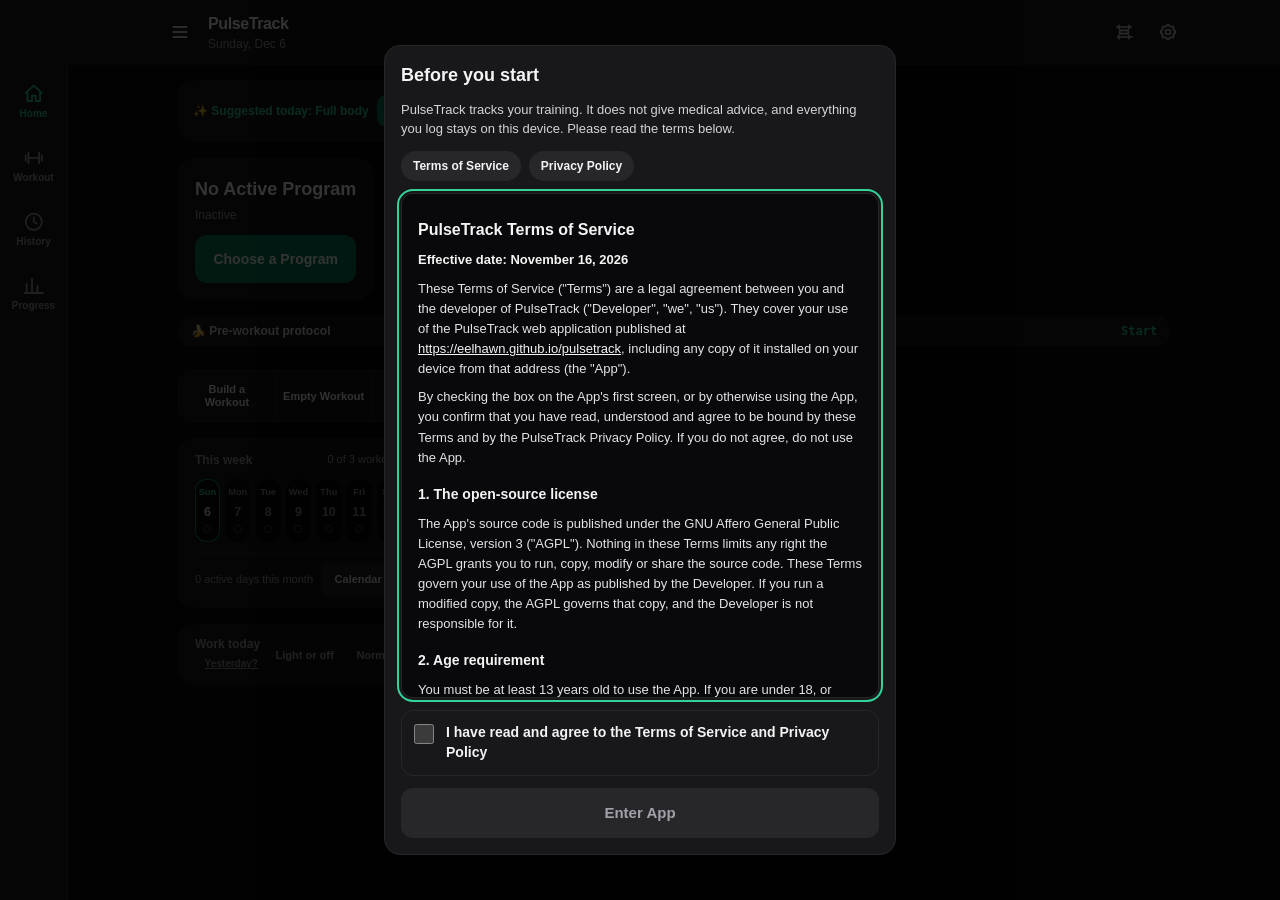
==== index.html @ 568f7daf "3.21.1: flyes seen from the right angle The owner: "the motion for flyes is incorrect, show it from " ====
<!DOCTYPE html>
<html lang="en" class="dark">
<head>
  <meta charset="UTF-8">
  <meta name="viewport" content="width=device-width, initial-scale=1.0, maximum-scale=1.0, user-scalable=no, viewport-fit=cover">
  <meta name="apple-mobile-web-app-capable" content="yes">
  <meta name="apple-mobile-web-app-status-bar-style" content="black-translucent">
  <meta name="theme-color" content="#09090b">
  <script>try{var c=JSON.parse(localStorage.getItem("pt_theme_cache")||"null");if(c){var r=document.documentElement,k;for(k in c.v)r.style.setProperty(k,c.v[k]);for(k in c.a)r.setAttribute(k,c.a[k]);if(c.l)r.setAttribute("data-accent-light","1");var m=document.querySelector('meta[name="theme-color"]');if(m&&c.t)m.setAttribute("content",c.t);}}catch(e){}</script>
  <title>PulseTrack Mobile Workout PWA</title>

  <!-- Tailwind CSS, compiled and built in so styling never needs the internet -->
  <style id="tailwind-css">*,:after,:before{--tw-border-spacing-x:0;--tw-border-spacing-y:0;--tw-translate-x:0;--tw-translate-y:0;--tw-rotate:0;--tw-skew-x:0;--tw-skew-y:0;--tw-scale-x:1;--tw-scale-y:1;--tw-pan-x: ;--tw-pan-y: ;--tw-pinch-zoom: ;--tw-scroll-snap-strictness:proximity;--tw-gradient-from-position: ;--tw-gradient-via-position: ;--tw-gradient-to-position: ;--tw-ordinal: ;--tw-slashed-zero: ;--tw-numeric-figure: ;--tw-numeric-spacing: ;--tw-numeric-fraction: ;--tw-ring-inset: ;--tw-ring-offset-width:0px;--tw-ring-offset-color:#fff;--tw-ring-color:rgba(59,130,246,.5);--tw-ring-offset-shadow:0 0 #0000;--tw-ring-shadow:0 0 #0000;--tw-shadow:0 0 #0000;--tw-shadow-colored:0 0 #0000;--tw-blur: ;--tw-brightness: ;--tw-contrast: ;--tw-grayscale: ;--tw-hue-rotate: ;--tw-invert: ;--tw-saturate: ;--tw-sepia: ;--tw-drop-shadow: ;--tw-backdrop-blur: ;--tw-backdrop-brightness: ;--tw-backdrop-contrast: ;--tw-backdrop-grayscale: ;--tw-backdrop-hue-rotate: ;--tw-backdrop-invert: ;--tw-backdrop-opacity: ;--tw-backdrop-saturate: ;--tw-backdrop-sepia: ;--tw-contain-size: ;--tw-contain-layout: ;--tw-contain-paint: ;--tw-contain-style: }::backdrop{--tw-border-spacing-x:0;--tw-border-spacing-y:0;--tw-translate-x:0;--tw-translate-y:0;--tw-rotate:0;--tw-skew-x:0;--tw-skew-y:0;--tw-scale-x:1;--tw-scale-y:1;--tw-pan-x: ;--tw-pan-y: ;--tw-pinch-zoom: ;--tw-scroll-snap-strictness:proximity;--tw-gradient-from-position: ;--tw-gradient-via-position: ;--tw-gradient-to-position: ;--tw-ordinal: ;--tw-slashed-zero: ;--tw-numeric-figure: ;--tw-numeric-spacing: ;--tw-numeric-fraction: ;--tw-ring-inset: ;--tw-ring-offset-width:0px;--tw-ring-offset-color:#fff;--tw-ring-color:rgba(59,130,246,.5);--tw-ring-offset-shadow:0 0 #0000;--tw-ring-shadow:0 0 #0000;--tw-shadow:0 0 #0000;--tw-shadow-colored:0 0 #0000;--tw-blur: ;--tw-brightness: ;--tw-contrast: ;--tw-grayscale: ;--tw-hue-rotate: ;--tw-invert: ;--tw-saturate: ;--tw-sepia: ;--tw-drop-shadow: ;--tw-backdrop-blur: ;--tw-backdrop-brightness: ;--tw-backdrop-contrast: ;--tw-backdrop-grayscale: ;--tw-backdrop-hue-rotate: ;--tw-backdrop-invert: ;--tw-backdrop-opacity: ;--tw-backdrop-saturate: ;--tw-backdrop-sepia: ;--tw-contain-size: ;--tw-contain-layout: ;--tw-contain-paint: ;--tw-contain-style: }/*! tailwindcss v3.4.17 | MIT License | https://tailwindcss.com*/*,:after,:before{border:0 solid #e5e7eb;box-sizing:border-box}:after,:before{--tw-content:""}:host,html{line-height:1.5;-webkit-text-size-adjust:100%;font-family:ui-sans-serif,system-ui,sans-serif,Apple Color Emoji,Segoe UI Emoji,Segoe UI Symbol,Noto Color Emoji;font-feature-settings:normal;font-variation-settings:normal;-moz-tab-size:4;-o-tab-size:4;tab-size:4;-webkit-tap-highlight-color:transparent}body{line-height:inherit;margin:0}hr{border-top-width:1px;color:inherit;height:0}abbr:where([title]){-webkit-text-decoration:underline dotted;text-decoration:underline dotted}h1,h2,h3,h4,h5,h6{font-size:inherit;font-weight:inherit}a{color:inherit;text-decoration:inherit}b,strong{font-weight:bolder}code,kbd,pre,samp{font-family:ui-monospace,SFMono-Regular,Menlo,Monaco,Consolas,Liberation Mono,Courier New,monospace;font-feature-settings:normal;font-size:1em;font-variation-settings:normal}small{font-size:80%}sub,sup{font-size:75%;line-height:0;position:relative;vertical-align:baseline}sub{bottom:-.25em}sup{top:-.5em}table{border-collapse:collapse;border-color:inherit;text-indent:0}button,input,optgroup,select,textarea{color:inherit;font-family:inherit;font-feature-settings:inherit;font-size:100%;font-variation-settings:inherit;font-weight:inherit;letter-spacing:inherit;line-height:inherit;margin:0;padding:0}button,select{text-transform:none}button,input:where([type=button]),input:where([type=reset]),input:where([type=submit]){-webkit-appearance:button;background-color:transparent;background-image:none}:-moz-focusring{outline:auto}:-moz-ui-invalid{box-shadow:none}progress{vertical-align:baseline}::-webkit-inner-spin-button,::-webkit-outer-spin-button{height:auto}[type=search]{-webkit-appearance:textfield;outline-offset:-2px}::-webkit-search-decoration{-webkit-appearance:none}::-webkit-file-upload-button{-webkit-appearance:button;font:inherit}summary{display:list-item}blockquote,dd,dl,figure,h1,h2,h3,h4,h5,h6,hr,p,pre{margin:0}fieldset{margin:0}fieldset,legend{padding:0}menu,ol,ul{list-style:none;margin:0;padding:0}dialog{padding:0}textarea{resize:vertical}input::-moz-placeholder,textarea::-moz-placeholder{color:#9ca3af;opacity:1}input::placeholder,textarea::placeholder{color:#9ca3af;opacity:1}[role=button],button{cursor:pointer}:disabled{cursor:default}audio,canvas,embed,iframe,img,object,svg,video{display:block;vertical-align:middle}img,video{height:auto;max-width:100%}[hidden]:where(:not([hidden=until-found])){display:none}.container{width:100%}@media (min-width:640px){.container{max-width:640px}}@media (min-width:768px){.container{max-width:768px}}@media (min-width:1024px){.container{max-width:1024px}}@media (min-width:1280px){.container{max-width:1280px}}@media (min-width:1536px){.container{max-width:1536px}}.sr-only{height:1px;margin:-1px;overflow:hidden;padding:0;position:absolute;width:1px;clip:rect(0,0,0,0);border-width:0;white-space:nowrap}.pointer-events-none{pointer-events:none}.visible{visibility:visible}.collapse{visibility:collapse}.static{position:static}.fixed{position:fixed}.absolute{position:absolute}.relative{position:relative}.sticky{position:sticky}.inset-0{inset:0}.inset-x-0{left:0;right:0}.inset-y-0{bottom:0;top:0}.bottom-0{bottom:0}.bottom-2{bottom:.5rem}.bottom-4{bottom:1rem}.bottom-\[calc\(-1\.25rem-env\(safe-area-inset-bottom\2c 0px\)\)\]{bottom:calc(-1.25rem - env(safe-area-inset-bottom,0px))}.left-0{left:0}.left-2{left:.5rem}.left-3{left:.75rem}.left-4{left:1rem}.right-0{right:0}.right-1{right:.25rem}.right-2{right:.5rem}.right-4{right:1rem}.top-0{top:0}.top-1{top:.25rem}.top-1\/2{top:50%}.top-2{top:.5rem}.top-8{top:2rem}.z-10{z-index:10}.z-20{z-index:20}.z-30{z-index:30}.z-40{z-index:40}.z-50{z-index:50}.z-\[400\]{z-index:400}.z-\[60\]{z-index:60}.col-span-2{grid-column:span 2/span 2}.col-span-3{grid-column:span 3/span 3}.m-1\.5{margin:.375rem}.-mx-1{margin-left:-.25rem;margin-right:-.25rem}.-mx-2{margin-left:-.5rem;margin-right:-.5rem}.-mx-5{margin-left:-1.25rem;margin-right:-1.25rem}.mx-1\.5{margin-left:.375rem;margin-right:.375rem}.mx-auto{margin-left:auto;margin-right:auto}.-mb-5{margin-bottom:-1.25rem}.-mr-1{margin-right:-.25rem}.-mt-0\.5{margin-top:-.125rem}.-mt-1{margin-top:-.25rem}.-mt-2{margin-top:-.5rem}.mb-0\.5{margin-bottom:.125rem}.mb-1{margin-bottom:.25rem}.mb-1\.5{margin-bottom:.375rem}.mb-2{margin-bottom:.5rem}.mb-3{margin-bottom:.75rem}.ml-0\.5{margin-left:.125rem}.ml-auto{margin-left:auto}.mr-0\.5{margin-right:.125rem}.mr-1\.5{margin-right:.375rem}.mr-auto{margin-right:auto}.mt-0{margin-top:0}.mt-0\.5{margin-top:.125rem}.mt-1{margin-top:.25rem}.mt-1\.5{margin-top:.375rem}.mt-2{margin-top:.5rem}.mt-3{margin-top:.75rem}.mt-4{margin-top:1rem}.mt-px{margin-top:1px}.line-clamp-2{display:-webkit-box;overflow:hidden;-webkit-box-orient:vertical;-webkit-line-clamp:2}.block{display:block}.inline-block{display:inline-block}.inline{display:inline}.\!flex{display:flex!important}.flex{display:flex}.inline-flex{display:inline-flex}.table{display:table}.\!grid{display:grid!important}.grid{display:grid}.hidden{display:none}.aspect-\[3\/4\]{aspect-ratio:3/4}.h-1\.5{height:.375rem}.h-10{height:2.5rem}.h-11{height:2.75rem}.h-12{height:3rem}.h-16{height:4rem}.h-2{height:.5rem}.h-2\.5{height:.625rem}.h-24{height:6rem}.h-28{height:7rem}.h-3{height:.75rem}.h-3\.5{height:.875rem}.h-4{height:1rem}.h-5{height:1.25rem}.h-6{height:1.5rem}.h-7{height:1.75rem}.h-8{height:2rem}.h-9{height:2.25rem}.h-\[88vh\]{height:88vh}.h-\[92vh\]{height:92vh}.h-auto{height:auto}.h-full{height:100%}.max-h-\[46vh\]{max-height:46vh}.max-h-\[90vh\]{max-height:90vh}.max-h-\[92vh\]{max-height:92vh}.min-h-\[10rem\]{min-height:10rem}.min-h-\[1rem\]{min-height:1rem}.min-h-\[3\.25rem\]{min-height:3.25rem}.min-h-\[3\.6rem\]{min-height:3.6rem}.min-h-\[38px\]{min-height:38px}.min-h-\[3rem\]{min-height:3rem}.min-h-\[4\.25rem\]{min-height:4.25rem}.min-h-\[52px\]{min-height:52px}.min-h-\[56px\]{min-height:56px}.min-h-screen{min-height:100vh}.w-1\/3{width:33.333333%}.w-10{width:2.5rem}.w-11{width:2.75rem}.w-12{width:3rem}.w-14{width:3.5rem}.w-16{width:4rem}.w-2{width:.5rem}.w-2\.5{width:.625rem}.w-20{width:5rem}.w-24{width:6rem}.w-28{width:7rem}.w-3\.5{width:.875rem}.w-36{width:9rem}.w-4{width:1rem}.w-5{width:1.25rem}.w-6{width:1.5rem}.w-7{width:1.75rem}.w-8{width:2rem}.w-80{width:20rem}.w-9{width:2.25rem}.w-\[5\.5rem\]{width:5.5rem}.w-\[5\.6rem\]{width:5.6rem}.w-full{width:100%}.min-w-0{min-width:0}.max-w-\[11rem\]{max-width:11rem}.max-w-\[88vw\]{max-width:88vw}.max-w-lg{max-width:32rem}.max-w-md{max-width:28rem}.max-w-sm{max-width:24rem}.max-w-xl{max-width:36rem}.flex-1{flex:1 1 0%}.flex-\[1\.25\]{flex:1.25}.flex-\[2\]{flex:2}.flex-shrink{flex-shrink:1}.flex-shrink-0{flex-shrink:0}.shrink{flex-shrink:1}.shrink-0{flex-shrink:0}.flex-grow,.grow{flex-grow:1}.-translate-x-full{--tw-translate-x:-100%}.-translate-x-full,.-translate-y-1\/2{transform:translate(var(--tw-translate-x),var(--tw-translate-y)) rotate(var(--tw-rotate)) skewX(var(--tw-skew-x)) skewY(var(--tw-skew-y)) scaleX(var(--tw-scale-x)) scaleY(var(--tw-scale-y))}.-translate-y-1\/2{--tw-translate-y:-50%}.translate-y-0{--tw-translate-y:0px}.translate-y-0,.translate-y-32{transform:translate(var(--tw-translate-x),var(--tw-translate-y)) rotate(var(--tw-rotate)) skewX(var(--tw-skew-x)) skewY(var(--tw-skew-y)) scaleX(var(--tw-scale-x)) scaleY(var(--tw-scale-y))}.translate-y-32{--tw-translate-y:8rem}.-rotate-90{--tw-rotate:-90deg}.-rotate-90,.transform{transform:translate(var(--tw-translate-x),var(--tw-translate-y)) rotate(var(--tw-rotate)) skewX(var(--tw-skew-x)) skewY(var(--tw-skew-y)) scaleX(var(--tw-scale-x)) scaleY(var(--tw-scale-y))}.cursor-pointer{cursor:pointer}.select-none{-webkit-user-select:none;-moz-user-select:none;user-select:none}.resize{resize:both}.list-disc{list-style-type:disc}.list-none{list-style-type:none}.grid-cols-1{grid-template-columns:repeat(1,minmax(0,1fr))}.grid-cols-2{grid-template-columns:repeat(2,minmax(0,1fr))}.grid-cols-3{grid-template-columns:repeat(3,minmax(0,1fr))}.grid-cols-4{grid-template-columns:repeat(4,minmax(0,1fr))}.grid-cols-5{grid-template-columns:repeat(5,minmax(0,1fr))}.grid-cols-7{grid-template-columns:repeat(7,minmax(0,1fr))}.grid-cols-\[3rem_1fr_auto\]{grid-template-columns:3rem 1fr auto}.\!flex-row{flex-direction:row!important}.flex-col{flex-direction:column}.flex-wrap{flex-wrap:wrap}.items-start{align-items:flex-start}.items-end{align-items:flex-end}.\!items-center{align-items:center!important}.items-center{align-items:center}.items-baseline{align-items:baseline}.justify-end{justify-content:flex-end}.justify-center{justify-content:center}.\!justify-between{justify-content:space-between!important}.justify-between{justify-content:space-between}.gap-1{gap:.25rem}.gap-1\.5{gap:.375rem}.gap-2{gap:.5rem}.gap-2\.5{gap:.625rem}.gap-3{gap:.75rem}.gap-3\.5{gap:.875rem}.gap-4{gap:1rem}.gap-x-3{-moz-column-gap:.75rem;column-gap:.75rem}.gap-y-1{row-gap:.25rem}.gap-y-3\.5{row-gap:.875rem}.\!space-y-0>:not([hidden])~:not([hidden]){--tw-space-y-reverse:0!important;margin-bottom:calc(0px*var(--tw-space-y-reverse))!important;margin-top:calc(0px*(1 - var(--tw-space-y-reverse)))!important}.space-x-1>:not([hidden])~:not([hidden]){--tw-space-x-reverse:0;margin-left:calc(.25rem*(1 - var(--tw-space-x-reverse)));margin-right:calc(.25rem*var(--tw-space-x-reverse))}.space-x-1\.5>:not([hidden])~:not([hidden]){--tw-space-x-reverse:0;margin-left:calc(.375rem*(1 - var(--tw-space-x-reverse)));margin-right:calc(.375rem*var(--tw-space-x-reverse))}.space-x-2>:not([hidden])~:not([hidden]){--tw-space-x-reverse:0;margin-left:calc(.5rem*(1 - var(--tw-space-x-reverse)));margin-right:calc(.5rem*var(--tw-space-x-reverse))}.space-x-2\.5>:not([hidden])~:not([hidden]){--tw-space-x-reverse:0;margin-left:calc(.625rem*(1 - var(--tw-space-x-reverse)));margin-right:calc(.625rem*var(--tw-space-x-reverse))}.space-x-3>:not([hidden])~:not([hidden]){--tw-space-x-reverse:0;margin-left:calc(.75rem*(1 - var(--tw-space-x-reverse)));margin-right:calc(.75rem*var(--tw-space-x-reverse))}.space-x-3\.5>:not([hidden])~:not([hidden]){--tw-space-x-reverse:0;margin-left:calc(.875rem*(1 - var(--tw-space-x-reverse)));margin-right:calc(.875rem*var(--tw-space-x-reverse))}.space-y-0\.5>:not([hidden])~:not([hidden]){--tw-space-y-reverse:0;margin-bottom:calc(.125rem*var(--tw-space-y-reverse));margin-top:calc(.125rem*(1 - var(--tw-space-y-reverse)))}.space-y-1>:not([hidden])~:not([hidden]){--tw-space-y-reverse:0;margin-bottom:calc(.25rem*var(--tw-space-y-reverse));margin-top:calc(.25rem*(1 - var(--tw-space-y-reverse)))}.space-y-1\.5>:not([hidden])~:not([hidden]){--tw-space-y-reverse:0;margin-bottom:calc(.375rem*var(--tw-space-y-reverse));margin-top:calc(.375rem*(1 - var(--tw-space-y-reverse)))}.space-y-2>:not([hidden])~:not([hidden]){--tw-space-y-reverse:0;margin-bottom:calc(.5rem*var(--tw-space-y-reverse));margin-top:calc(.5rem*(1 - var(--tw-space-y-reverse)))}.space-y-2\.5>:not([hidden])~:not([hidden]){--tw-space-y-reverse:0;margin-bottom:calc(.625rem*var(--tw-space-y-reverse));margin-top:calc(.625rem*(1 - var(--tw-space-y-reverse)))}.space-y-3>:not([hidden])~:not([hidden]){--tw-space-y-reverse:0;margin-bottom:calc(.75rem*var(--tw-space-y-reverse));margin-top:calc(.75rem*(1 - var(--tw-space-y-reverse)))}.space-y-4>:not([hidden])~:not([hidden]){--tw-space-y-reverse:0;margin-bottom:calc(1rem*var(--tw-space-y-reverse));margin-top:calc(1rem*(1 - var(--tw-space-y-reverse)))}.space-y-5>:not([hidden])~:not([hidden]){--tw-space-y-reverse:0;margin-bottom:calc(1.25rem*var(--tw-space-y-reverse));margin-top:calc(1.25rem*(1 - var(--tw-space-y-reverse)))}.divide-y>:not([hidden])~:not([hidden]){--tw-divide-y-reverse:0;border-bottom-width:calc(1px*var(--tw-divide-y-reverse));border-top-width:calc(1px*(1 - var(--tw-divide-y-reverse)))}.divide-zinc-800>:not([hidden])~:not([hidden]){--tw-divide-opacity:1;border-color:rgb(var(--z800)/var(--tw-divide-opacity,1))}.self-center{align-self:center}.overflow-hidden{overflow:hidden}.overflow-x-auto{overflow-x:auto}.overflow-y-auto{overflow-y:auto}.truncate{overflow:hidden;text-overflow:ellipsis}.truncate,.whitespace-nowrap{white-space:nowrap}.whitespace-pre-line{white-space:pre-line}.whitespace-pre-wrap{white-space:pre-wrap}.break-words{overflow-wrap:break-word}.rounded{border-radius:.25rem}.rounded-2xl{border-radius:1rem}.rounded-3xl{border-radius:1.5rem}.rounded-full{border-radius:9999px}.rounded-lg{border-radius:.5rem}.rounded-md{border-radius:.375rem}.rounded-xl{border-radius:.75rem}.rounded-t-2xl{border-top-left-radius:1rem;border-top-right-radius:1rem}.rounded-t-3xl{border-top-left-radius:1.5rem;border-top-right-radius:1.5rem}.rounded-t-md{border-top-left-radius:.375rem;border-top-right-radius:.375rem}.border{border-width:1px}.border-2{border-width:2px}.border-b{border-bottom-width:1px}.border-l{border-left-width:1px}.border-l-2{border-left-width:2px}.border-l-4{border-left-width:4px}.border-r{border-right-width:1px}.border-t{border-top-width:1px}.border-dashed{border-style:dashed}.border-amber-700\/60{border-color:rgba(180,83,9,.6)}.border-amber-800{--tw-border-opacity:1;border-color:rgb(146 64 14/var(--tw-border-opacity,1))}.border-amber-800\/40{border-color:rgba(146,64,14,.4)}.border-amber-800\/50{border-color:rgba(146,64,14,.5)}.border-amber-800\/60{border-color:rgba(146,64,14,.6)}.border-blue-800{--tw-border-opacity:1;border-color:rgb(30 64 175/var(--tw-border-opacity,1))}.border-emerald-500{--tw-border-opacity:1;border-color:rgb(var(--a500)/var(--tw-border-opacity,1))}.border-emerald-600{--tw-border-opacity:1;border-color:rgb(var(--a600)/var(--tw-border-opacity,1))}.border-emerald-600\/40{border-color:rgb(var(--a600)/.4)}.border-emerald-600\/70{border-color:rgb(var(--a600)/.7)}.border-emerald-700\/50{border-color:rgba(4,120,87,.5)}.border-emerald-700\/60{border-color:rgba(4,120,87,.6)}.border-emerald-700\/70{border-color:rgba(4,120,87,.7)}.border-emerald-800{--tw-border-opacity:1;border-color:rgb(var(--a800)/var(--tw-border-opacity,1))}.border-emerald-800\/40{border-color:rgb(var(--a800)/.4)}.border-emerald-800\/50{border-color:rgb(var(--a800)/.5)}.border-emerald-800\/60{border-color:rgb(var(--a800)/.6)}.border-emerald-800\/80{border-color:rgb(var(--a800)/.8)}.border-purple-800{--tw-border-opacity:1;border-color:rgb(107 33 168/var(--tw-border-opacity,1))}.border-purple-800\/60{border-color:rgba(107,33,168,.6)}.border-rose-800{--tw-border-opacity:1;border-color:rgb(159 18 57/var(--tw-border-opacity,1))}.border-rose-800\/40{border-color:rgba(159,18,57,.4)}.border-rose-800\/50{border-color:rgba(159,18,57,.5)}.border-rose-800\/60{border-color:rgba(159,18,57,.6)}.border-sky-800\/60{border-color:rgba(7,89,133,.6)}.border-transparent{border-color:transparent}.border-zinc-500{--tw-border-opacity:1;border-color:rgb(var(--z500)/var(--tw-border-opacity,1))}.border-zinc-500\/70{border-color:rgb(var(--z500)/.7)}.border-zinc-600{--tw-border-opacity:1;border-color:rgb(var(--z600)/var(--tw-border-opacity,1))}.border-zinc-700{--tw-border-opacity:1;border-color:rgb(var(--z700)/var(--tw-border-opacity,1))}.border-zinc-700\/60{border-color:rgb(var(--z700)/.6)}.border-zinc-700\/80{border-color:rgb(var(--z700)/.8)}.border-zinc-800{--tw-border-opacity:1;border-color:rgb(var(--z800)/var(--tw-border-opacity,1))}.border-zinc-800\/50{border-color:rgb(var(--z800)/.5)}.border-zinc-800\/60{border-color:rgb(var(--z800)/.6)}.border-zinc-800\/70{border-color:rgb(var(--z800)/.7)}.border-zinc-800\/80{border-color:rgb(var(--z800)/.8)}.border-zinc-800\/90{border-color:rgb(var(--z800)/.9)}.border-l-amber-500\/60{border-left-color:rgba(245,158,11,.6)}.border-l-emerald-500{--tw-border-opacity:1;border-left-color:rgb(var(--a500)/var(--tw-border-opacity,1))}.border-l-purple-500{--tw-border-opacity:1;border-left-color:rgb(168 85 247/var(--tw-border-opacity,1))}.border-l-transparent{border-left-color:transparent}.bg-amber-400{--tw-bg-opacity:1;background-color:rgb(251 191 36/var(--tw-bg-opacity,1))}.bg-amber-500{--tw-bg-opacity:1;background-color:rgb(245 158 11/var(--tw-bg-opacity,1))}.bg-amber-950{--tw-bg-opacity:1;background-color:rgb(69 26 3/var(--tw-bg-opacity,1))}.bg-amber-950\/10{background-color:rgba(69,26,3,.1)}.bg-amber-950\/30{background-color:rgba(69,26,3,.3)}.bg-amber-950\/40{background-color:rgba(69,26,3,.4)}.bg-amber-950\/60{background-color:rgba(69,26,3,.6)}.bg-amber-950\/80{background-color:rgba(69,26,3,.8)}.bg-amber-950\/90{background-color:rgba(69,26,3,.9)}.bg-black\/60{background-color:rgba(0,0,0,.6)}.bg-black\/70{background-color:rgba(0,0,0,.7)}.bg-black\/75{background-color:rgba(0,0,0,.75)}.bg-black\/80{background-color:rgba(0,0,0,.8)}.bg-black\/85{background-color:rgba(0,0,0,.85)}.bg-blue-950{--tw-bg-opacity:1;background-color:rgb(23 37 84/var(--tw-bg-opacity,1))}.bg-emerald-400{--tw-bg-opacity:1;background-color:rgb(var(--a400)/var(--tw-bg-opacity,1))}.bg-emerald-500{--tw-bg-opacity:1;background-color:rgb(var(--a500)/var(--tw-bg-opacity,1))}.bg-emerald-500\/15{background-color:rgb(var(--a500)/.15)}.bg-emerald-500\/20{background-color:rgb(var(--a500)/.2)}.bg-emerald-600{--tw-bg-opacity:1;background-color:rgb(var(--a600)/var(--tw-bg-opacity,1))}.bg-emerald-600\/20{background-color:rgb(var(--a600)/.2)}.bg-emerald-700{--tw-bg-opacity:1;background-color:rgb(4 120 87/var(--tw-bg-opacity,1))}.bg-emerald-950{--tw-bg-opacity:1;background-color:rgb(var(--a950)/var(--tw-bg-opacity,1))}.bg-emerald-950\/30{background-color:rgb(var(--a950)/.3)}.bg-emerald-950\/40{background-color:rgb(var(--a950)/.4)}.bg-emerald-950\/60{background-color:rgb(var(--a950)/.6)}.bg-emerald-950\/80{background-color:rgb(var(--a950)/.8)}.bg-purple-600{--tw-bg-opacity:1;background-color:rgb(147 51 234/var(--tw-bg-opacity,1))}.bg-purple-950{--tw-bg-opacity:1;background-color:rgb(59 7 100/var(--tw-bg-opacity,1))}.bg-purple-950\/80{background-color:rgba(59,7,100,.8)}.bg-purple-950\/90{background-color:rgba(59,7,100,.9)}.bg-rose-400{--tw-bg-opacity:1;background-color:rgb(251 113 133/var(--tw-bg-opacity,1))}.bg-rose-500{--tw-bg-opacity:1;background-color:rgb(244 63 94/var(--tw-bg-opacity,1))}.bg-rose-500\/15{background-color:rgba(244,63,94,.15)}.bg-rose-600{--tw-bg-opacity:1;background-color:rgb(225 29 72/var(--tw-bg-opacity,1))}.bg-rose-950{--tw-bg-opacity:1;background-color:rgb(76 5 25/var(--tw-bg-opacity,1))}.bg-rose-950\/40{background-color:rgba(76,5,25,.4)}.bg-rose-950\/50{background-color:rgba(76,5,25,.5)}.bg-rose-950\/80{background-color:rgba(76,5,25,.8)}.bg-rose-950\/90{background-color:rgba(76,5,25,.9)}.bg-sky-950{--tw-bg-opacity:1;background-color:rgb(8 47 73/var(--tw-bg-opacity,1))}.bg-sky-950\/40{background-color:rgba(8,47,73,.4)}.bg-sky-950\/80{background-color:rgba(8,47,73,.8)}.bg-zinc-500{--tw-bg-opacity:1;background-color:rgb(var(--z500)/var(--tw-bg-opacity,1))}.bg-zinc-600\/40{background-color:rgb(var(--z600)/.4)}.bg-zinc-700{--tw-bg-opacity:1;background-color:rgb(var(--z700)/var(--tw-bg-opacity,1))}.bg-zinc-800{--tw-bg-opacity:1;background-color:rgb(var(--z800)/var(--tw-bg-opacity,1))}.bg-zinc-800\/60{background-color:rgb(var(--z800)/.6)}.bg-zinc-800\/70{background-color:rgb(var(--z800)/.7)}.bg-zinc-800\/80{background-color:rgb(var(--z800)/.8)}.bg-zinc-900{--tw-bg-opacity:1;background-color:rgb(var(--z900)/var(--tw-bg-opacity,1))}.bg-zinc-900\/50{background-color:rgb(var(--z900)/.5)}.bg-zinc-900\/80{background-color:rgb(var(--z900)/.8)}.bg-zinc-900\/90{background-color:rgb(var(--z900)/.9)}.bg-zinc-900\/95{background-color:rgb(var(--z900)/.95)}.bg-zinc-950{--tw-bg-opacity:1;background-color:rgb(var(--z950)/var(--tw-bg-opacity,1))}.bg-zinc-950\/40{background-color:rgb(var(--z950)/.4)}.bg-zinc-950\/60{background-color:rgb(var(--z950)/.6)}.bg-zinc-950\/70{background-color:rgb(var(--z950)/.7)}.bg-gradient-to-br{background-image:linear-gradient(to bottom right,var(--tw-gradient-stops))}.bg-gradient-to-r{background-image:linear-gradient(to right,var(--tw-gradient-stops))}.from-emerald-600{--tw-gradient-from:rgb(var(--a600)/1) var(--tw-gradient-from-position);--tw-gradient-to:rgb(var(--a600)/0) var(--tw-gradient-to-position);--tw-gradient-stops:var(--tw-gradient-from),var(--tw-gradient-to)}.from-zinc-900{--tw-gradient-from:rgb(var(--z900)/1) var(--tw-gradient-from-position);--tw-gradient-to:rgb(var(--z900)/0) var(--tw-gradient-to-position);--tw-gradient-stops:var(--tw-gradient-from),var(--tw-gradient-to)}.to-teal-600{--tw-gradient-to:#0d9488 var(--tw-gradient-to-position)}.to-zinc-950{--tw-gradient-to:rgb(var(--z950)/1) var(--tw-gradient-to-position)}.object-cover{-o-object-fit:cover;object-fit:cover}.\!p-2\.5{padding:.625rem!important}.p-0{padding:0}.p-1{padding:.25rem}.p-1\.5{padding:.375rem}.p-2{padding:.5rem}.p-2\.5{padding:.625rem}.p-3{padding:.75rem}.p-3\.5{padding:.875rem}.p-4{padding:1rem}.p-5{padding:1.25rem}.p-6{padding:1.5rem}.px-0\.5{padding-left:.125rem;padding-right:.125rem}.px-1{padding-left:.25rem;padding-right:.25rem}.px-1\.5{padding-left:.375rem;padding-right:.375rem}.px-2{padding-left:.5rem;padding-right:.5rem}.px-2\.5{padding-left:.625rem;padding-right:.625rem}.px-3{padding-left:.75rem;padding-right:.75rem}.px-3\.5{padding-left:.875rem;padding-right:.875rem}.px-4{padding-left:1rem;padding-right:1rem}.px-5{padding-left:1.25rem;padding-right:1.25rem}.px-6{padding-left:1.5rem;padding-right:1.5rem}.py-0\.5{padding-bottom:.125rem;padding-top:.125rem}.py-1{padding-bottom:.25rem;padding-top:.25rem}.py-1\.5{padding-bottom:.375rem;padding-top:.375rem}.py-2{padding-bottom:.5rem;padding-top:.5rem}.py-2\.5{padding-bottom:.625rem;padding-top:.625rem}.py-3{padding-bottom:.75rem;padding-top:.75rem}.py-3\.5{padding-bottom:.875rem;padding-top:.875rem}.py-4{padding-bottom:1rem;padding-top:1rem}.pb-0\.5{padding-bottom:.125rem}.pb-1{padding-bottom:.25rem}.pb-1\.5{padding-bottom:.375rem}.pb-2{padding-bottom:.5rem}.pb-28{padding-bottom:7rem}.pb-3{padding-bottom:.75rem}.pb-4{padding-bottom:1rem}.pb-5{padding-bottom:1.25rem}.pb-\[calc\(1rem\+env\(safe-area-inset-bottom\2c 0px\)\)\]{padding-bottom:calc(1rem + env(safe-area-inset-bottom,0px))}.pl-1{padding-left:.25rem}.pl-1\.5{padding-left:.375rem}.pl-10{padding-left:2.5rem}.pl-2\.5{padding-left:.625rem}.pl-3{padding-left:.75rem}.pl-4{padding-left:1rem}.pr-1{padding-right:.25rem}.pr-10{padding-right:2.5rem}.pr-2{padding-right:.5rem}.pr-3{padding-right:.75rem}.pr-4{padding-right:1rem}.pt-0\.5{padding-top:.125rem}.pt-1{padding-top:.25rem}.pt-1\.5{padding-top:.375rem}.pt-2{padding-top:.5rem}.pt-2\.5{padding-top:.625rem}.pt-3{padding-top:.75rem}.pt-4{padding-top:1rem}.pt-6{padding-top:1.5rem}.pt-8{padding-top:2rem}.text-left{text-align:left}.text-center{text-align:center}.text-right{text-align:right}.font-mono{font-family:ui-monospace,SFMono-Regular,Menlo,Monaco,Consolas,Liberation Mono,Courier New,monospace}.font-sans{font-family:ui-sans-serif,system-ui,sans-serif,Apple Color Emoji,Segoe UI Emoji,Segoe UI Symbol,Noto Color Emoji}.text-2xl{font-size:1.5rem;line-height:2rem}.text-3xl{font-size:1.875rem;line-height:2.25rem}.text-4xl{font-size:2.25rem;line-height:2.5rem}.text-5xl{font-size:3rem;line-height:1}.text-\[10px\]{font-size:10px}.text-\[11px\]{font-size:11px}.text-\[12px\]{font-size:12px}.text-\[13px\]{font-size:13px}.text-\[9px\]{font-size:9px}.text-base{font-size:1rem;line-height:1.5rem}.text-lg{font-size:1.125rem;line-height:1.75rem}.text-sm{font-size:.875rem;line-height:1.25rem}.text-xl{font-size:1.25rem;line-height:1.75rem}.text-xs{font-size:.75rem;line-height:1rem}.font-black{font-weight:900}.font-bold{font-weight:700}.font-extrabold{font-weight:800}.font-medium{font-weight:500}.font-normal{font-weight:400}.font-semibold{font-weight:600}.uppercase{text-transform:uppercase}.normal-case{text-transform:none}.italic{font-style:italic}.leading-none{line-height:1}.leading-relaxed{line-height:1.625}.leading-snug{line-height:1.375}.leading-tight{line-height:1.25}.tracking-normal{letter-spacing:0}.tracking-tight{letter-spacing:-.025em}.tracking-wide{letter-spacing:.025em}.tracking-wider{letter-spacing:.05em}.tracking-widest{letter-spacing:.1em}.text-amber-200{--tw-text-opacity:1;color:rgb(253 230 138/var(--tw-text-opacity,1))}.text-amber-300{--tw-text-opacity:1;color:rgb(252 211 77/var(--tw-text-opacity,1))}.text-amber-300\/90{color:rgba(252,211,77,.9)}.text-amber-400{--tw-text-opacity:1;color:rgb(251 191 36/var(--tw-text-opacity,1))}.text-blue-300{--tw-text-opacity:1;color:rgb(147 197 253/var(--tw-text-opacity,1))}.text-emerald-300{--tw-text-opacity:1;color:rgb(var(--a300)/var(--tw-text-opacity,1))}.text-emerald-400{--tw-text-opacity:1;color:rgb(var(--a400)/var(--tw-text-opacity,1))}.text-emerald-500{--tw-text-opacity:1;color:rgb(var(--a500)/var(--tw-text-opacity,1))}.text-purple-300{--tw-text-opacity:1;color:rgb(216 180 254/var(--tw-text-opacity,1))}.text-rose-300{--tw-text-opacity:1;color:rgb(253 164 175/var(--tw-text-opacity,1))}.text-rose-400{--tw-text-opacity:1;color:rgb(251 113 133/var(--tw-text-opacity,1))}.text-rose-500{--tw-text-opacity:1;color:rgb(244 63 94/var(--tw-text-opacity,1))}.text-sky-300{--tw-text-opacity:1;color:rgb(125 211 252/var(--tw-text-opacity,1))}.text-transparent{color:transparent}.text-white{--tw-text-opacity:1;color:rgb(255 255 255/var(--tw-text-opacity,1))}.text-zinc-100{--tw-text-opacity:1;color:rgb(var(--z100)/var(--tw-text-opacity,1))}.text-zinc-200{--tw-text-opacity:1;color:rgb(var(--z200)/var(--tw-text-opacity,1))}.text-zinc-300{--tw-text-opacity:1;color:rgb(var(--z300)/var(--tw-text-opacity,1))}.text-zinc-400{--tw-text-opacity:1;color:rgb(var(--z400)/var(--tw-text-opacity,1))}.text-zinc-500{--tw-text-opacity:1;color:rgb(var(--z500)/var(--tw-text-opacity,1))}.text-zinc-600{--tw-text-opacity:1;color:rgb(var(--z600)/var(--tw-text-opacity,1))}.text-zinc-800{--tw-text-opacity:1;color:rgb(var(--z800)/var(--tw-text-opacity,1))}.text-zinc-950{--tw-text-opacity:1;color:rgb(var(--z950)/var(--tw-text-opacity,1))}.underline{text-decoration-line:underline}.line-through{text-decoration-line:line-through}.placeholder-zinc-500::-moz-placeholder{--tw-placeholder-opacity:1;color:rgb(var(--z500)/var(--tw-placeholder-opacity,1))}.placeholder-zinc-500::placeholder{--tw-placeholder-opacity:1;color:rgb(var(--z500)/var(--tw-placeholder-opacity,1))}.placeholder-zinc-600::-moz-placeholder{--tw-placeholder-opacity:1;color:rgb(var(--z600)/var(--tw-placeholder-opacity,1))}.placeholder-zinc-600::placeholder{--tw-placeholder-opacity:1;color:rgb(var(--z600)/var(--tw-placeholder-opacity,1))}.accent-emerald-500{accent-color:rgb(var(--a500)/1)}.opacity-0{opacity:0}.opacity-100{opacity:1}.opacity-40{opacity:.4}.opacity-45{opacity:.45}.opacity-60{opacity:.6}.opacity-70{opacity:.7}.shadow{--tw-shadow:0 1px 3px 0 rgba(0,0,0,.1),0 1px 2px -1px rgba(0,0,0,.1);--tw-shadow-colored:0 1px 3px 0 var(--tw-shadow-color),0 1px 2px -1px var(--tw-shadow-color)}.shadow,.shadow-2xl{box-shadow:var(--tw-ring-offset-shadow,0 0 #0000),var(--tw-ring-shadow,0 0 #0000),var(--tw-shadow)}.shadow-2xl{--tw-shadow:0 25px 50px -12px rgba(0,0,0,.25);--tw-shadow-colored:0 25px 50px -12px var(--tw-shadow-color)}.shadow-lg{--tw-shadow:0 10px 15px -3px rgba(0,0,0,.1),0 4px 6px -4px rgba(0,0,0,.1);--tw-shadow-colored:0 10px 15px -3px var(--tw-shadow-color),0 4px 6px -4px var(--tw-shadow-color)}.shadow-lg,.shadow-sm{box-shadow:var(--tw-ring-offset-shadow,0 0 #0000),var(--tw-ring-shadow,0 0 #0000),var(--tw-shadow)}.shadow-sm{--tw-shadow:0 1px 2px 0 rgba(0,0,0,.05);--tw-shadow-colored:0 1px 2px 0 var(--tw-shadow-color)}.shadow-xl{--tw-shadow:0 20px 25px -5px rgba(0,0,0,.1),0 8px 10px -6px rgba(0,0,0,.1);--tw-shadow-colored:0 20px 25px -5px var(--tw-shadow-color),0 8px 10px -6px var(--tw-shadow-color);box-shadow:var(--tw-ring-offset-shadow,0 0 #0000),var(--tw-ring-shadow,0 0 #0000),var(--tw-shadow)}.shadow-emerald-950{--tw-shadow-color:rgb(var(--a950)/1);--tw-shadow:var(--tw-shadow-colored)}.shadow-emerald-950\/60{--tw-shadow-color:rgb(var(--a950)/0.6);--tw-shadow:var(--tw-shadow-colored)}.outline{outline-style:solid}.ring{--tw-ring-offset-shadow:var(--tw-ring-inset) 0 0 0 var(--tw-ring-offset-width) var(--tw-ring-offset-color);--tw-ring-shadow:var(--tw-ring-inset) 0 0 0 calc(3px + var(--tw-ring-offset-width)) var(--tw-ring-color)}.ring,.ring-2{box-shadow:var(--tw-ring-offset-shadow),var(--tw-ring-shadow),var(--tw-shadow,0 0 #0000)}.ring-2{--tw-ring-offset-shadow:var(--tw-ring-inset) 0 0 0 var(--tw-ring-offset-width) var(--tw-ring-offset-color);--tw-ring-shadow:var(--tw-ring-inset) 0 0 0 calc(2px + var(--tw-ring-offset-width)) var(--tw-ring-color)}.ring-emerald-500\/60{--tw-ring-color:rgb(var(--a500)/0.6)}.ring-white{--tw-ring-opacity:1;--tw-ring-color:rgb(255 255 255/var(--tw-ring-opacity,1))}.ring-offset-2{--tw-ring-offset-width:2px}.ring-offset-zinc-950{--tw-ring-offset-color:rgb(var(--z950)/1)}.blur{--tw-blur:blur(8px)}.blur,.drop-shadow{filter:var(--tw-blur) var(--tw-brightness) var(--tw-contrast) var(--tw-grayscale) var(--tw-hue-rotate) var(--tw-invert) var(--tw-saturate) var(--tw-sepia) var(--tw-drop-shadow)}.drop-shadow{--tw-drop-shadow:drop-shadow(0 1px 2px rgba(0,0,0,.1)) drop-shadow(0 1px 1px rgba(0,0,0,.06))}.grayscale{--tw-grayscale:grayscale(100%)}.filter,.grayscale{filter:var(--tw-blur) var(--tw-brightness) var(--tw-contrast) var(--tw-grayscale) var(--tw-hue-rotate) var(--tw-invert) var(--tw-saturate) var(--tw-sepia) var(--tw-drop-shadow)}.backdrop-blur{--tw-backdrop-blur:blur(8px)}.backdrop-blur,.backdrop-blur-md{-webkit-backdrop-filter:var(--tw-backdrop-blur) var(--tw-backdrop-brightness) var(--tw-backdrop-contrast) var(--tw-backdrop-grayscale) var(--tw-backdrop-hue-rotate) var(--tw-backdrop-invert) var(--tw-backdrop-opacity) var(--tw-backdrop-saturate) var(--tw-backdrop-sepia);backdrop-filter:var(--tw-backdrop-blur) var(--tw-backdrop-brightness) var(--tw-backdrop-contrast) var(--tw-backdrop-grayscale) var(--tw-backdrop-hue-rotate) var(--tw-backdrop-invert) var(--tw-backdrop-opacity) var(--tw-backdrop-saturate) var(--tw-backdrop-sepia)}.backdrop-blur-md{--tw-backdrop-blur:blur(12px)}.backdrop-blur-sm{--tw-backdrop-blur:blur(4px)}.backdrop-blur-sm,.backdrop-filter{-webkit-backdrop-filter:var(--tw-backdrop-blur) var(--tw-backdrop-brightness) var(--tw-backdrop-contrast) var(--tw-backdrop-grayscale) var(--tw-backdrop-hue-rotate) var(--tw-backdrop-invert) var(--tw-backdrop-opacity) var(--tw-backdrop-saturate) var(--tw-backdrop-sepia);backdrop-filter:var(--tw-backdrop-blur) var(--tw-backdrop-brightness) var(--tw-backdrop-contrast) var(--tw-backdrop-grayscale) var(--tw-backdrop-hue-rotate) var(--tw-backdrop-invert) var(--tw-backdrop-opacity) var(--tw-backdrop-saturate) var(--tw-backdrop-sepia)}.transition{transition-duration:.15s;transition-property:color,background-color,border-color,text-decoration-color,fill,stroke,opacity,box-shadow,transform,filter,-webkit-backdrop-filter;transition-property:color,background-color,border-color,text-decoration-color,fill,stroke,opacity,box-shadow,transform,filter,backdrop-filter;transition-property:color,background-color,border-color,text-decoration-color,fill,stroke,opacity,box-shadow,transform,filter,backdrop-filter,-webkit-backdrop-filter;transition-timing-function:cubic-bezier(.4,0,.2,1)}.transition-all{transition-duration:.15s;transition-property:all;transition-timing-function:cubic-bezier(.4,0,.2,1)}.transition-opacity{transition-duration:.15s;transition-property:opacity;transition-timing-function:cubic-bezier(.4,0,.2,1)}.transition-transform{transition-duration:.15s;transition-property:transform;transition-timing-function:cubic-bezier(.4,0,.2,1)}.duration-200{transition-duration:.2s}.duration-300{transition-duration:.3s}.ease-in{transition-timing-function:cubic-bezier(.4,0,1,1)}.ease-in-out{transition-timing-function:cubic-bezier(.4,0,.2,1)}.ease-out{transition-timing-function:cubic-bezier(0,0,.2,1)}.after\:absolute:after{content:var(--tw-content);position:absolute}.after\:left-\[2px\]:after{content:var(--tw-content);left:2px}.after\:top-\[2px\]:after{content:var(--tw-content);top:2px}.after\:h-5:after{content:var(--tw-content);height:1.25rem}.after\:w-5:after{content:var(--tw-content);width:1.25rem}.after\:rounded-full:after{border-radius:9999px;content:var(--tw-content)}.after\:border:after{border-width:1px;content:var(--tw-content)}.after\:border-zinc-300:after{content:var(--tw-content);--tw-border-opacity:1;border-color:rgb(var(--z300)/var(--tw-border-opacity,1))}.after\:bg-white:after{content:var(--tw-content);--tw-bg-opacity:1;background-color:rgb(255 255 255/var(--tw-bg-opacity,1))}.after\:transition-all:after{content:var(--tw-content);transition-duration:.15s;transition-property:all;transition-timing-function:cubic-bezier(.4,0,.2,1)}.after\:content-\[\'\'\]:after{--tw-content:"";content:var(--tw-content)}.last\:border-b-0:last-child{border-bottom-width:0}.hover\:border-emerald-500:hover{--tw-border-opacity:1;border-color:rgb(var(--a500)/var(--tw-border-opacity,1))}.hover\:border-zinc-700:hover{--tw-border-opacity:1;border-color:rgb(var(--z700)/var(--tw-border-opacity,1))}.hover\:bg-emerald-500:hover{--tw-bg-opacity:1;background-color:rgb(var(--a500)/var(--tw-bg-opacity,1))}.hover\:bg-emerald-950\/20:hover{background-color:rgb(var(--a950)/.2)}.hover\:bg-rose-500:hover{--tw-bg-opacity:1;background-color:rgb(244 63 94/var(--tw-bg-opacity,1))}.hover\:bg-rose-900\/50:hover{background-color:rgba(136,19,55,.5)}.hover\:bg-rose-900\/80:hover{background-color:rgba(136,19,55,.8)}.hover\:bg-rose-950\/80:hover{background-color:rgba(76,5,25,.8)}.hover\:bg-zinc-700:hover{--tw-bg-opacity:1;background-color:rgb(var(--z700)/var(--tw-bg-opacity,1))}.hover\:bg-zinc-800:hover{--tw-bg-opacity:1;background-color:rgb(var(--z800)/var(--tw-bg-opacity,1))}.hover\:bg-zinc-850:hover{--tw-bg-opacity:1;background-color:rgb(var(--z850)/var(--tw-bg-opacity,1))}.hover\:bg-zinc-900:hover{--tw-bg-opacity:1;background-color:rgb(var(--z900)/var(--tw-bg-opacity,1))}.hover\:from-emerald-500:hover{--tw-gradient-from:rgb(var(--a500)/1) var(--tw-gradient-from-position);--tw-gradient-to:rgb(var(--a500)/0) var(--tw-gradient-to-position);--tw-gradient-stops:var(--tw-gradient-from),var(--tw-gradient-to)}.hover\:to-teal-500:hover{--tw-gradient-to:#14b8a6 var(--tw-gradient-to-position)}.hover\:text-emerald-400:hover{--tw-text-opacity:1;color:rgb(var(--a400)/var(--tw-text-opacity,1))}.hover\:text-rose-400:hover{--tw-text-opacity:1;color:rgb(251 113 133/var(--tw-text-opacity,1))}.hover\:text-white:hover{--tw-text-opacity:1;color:rgb(255 255 255/var(--tw-text-opacity,1))}.hover\:text-zinc-200:hover{--tw-text-opacity:1;color:rgb(var(--z200)/var(--tw-text-opacity,1))}.hover\:text-zinc-300:hover{--tw-text-opacity:1;color:rgb(var(--z300)/var(--tw-text-opacity,1))}.focus\:border-emerald-500:focus{--tw-border-opacity:1;border-color:rgb(var(--a500)/var(--tw-border-opacity,1))}.focus\:outline-none:focus{outline:2px solid transparent;outline-offset:2px}.disabled\:opacity-30:disabled{opacity:.3}.peer:checked~.peer-checked\:bg-emerald-600{--tw-bg-opacity:1;background-color:rgb(var(--a600)/var(--tw-bg-opacity,1))}.peer:checked~.peer-checked\:after\:translate-x-full:after{content:var(--tw-content);--tw-translate-x:100%;transform:translate(var(--tw-translate-x),var(--tw-translate-y)) rotate(var(--tw-rotate)) skewX(var(--tw-skew-x)) skewY(var(--tw-skew-y)) scaleX(var(--tw-scale-x)) scaleY(var(--tw-scale-y))}.peer:checked~.peer-checked\:after\:border-white:after{content:var(--tw-content);--tw-border-opacity:1;border-color:rgb(255 255 255/var(--tw-border-opacity,1))}.peer:focus~.peer-focus\:outline-none{outline:2px solid transparent;outline-offset:2px}@media (min-width:640px){.sm\:inline{display:inline}.sm\:h-\[640px\]{height:640px}.sm\:h-\[700px\]{height:700px}.sm\:items-center{align-items:center}.sm\:rounded-2xl{border-radius:1rem}.sm\:p-4{padding:1rem}}
html[data-mode="light"] .border-amber-700\/60{border-color:rgba(252,211,77,0.6)}
html[data-mode="light"] .border-amber-800{--tw-border-opacity:1;border-color:rgb(252 211 77/var(--tw-border-opacity,1))}
html[data-mode="light"] .border-amber-800\/40{border-color:rgba(252,211,77,0.4)}
html[data-mode="light"] .border-amber-800\/50{border-color:rgba(252,211,77,0.5)}
html[data-mode="light"] .border-amber-800\/60{border-color:rgba(252,211,77,0.6)}
html[data-mode="light"] .border-blue-800{--tw-border-opacity:1;border-color:rgb(147 197 253/var(--tw-border-opacity,1))}
html[data-mode="light"] .border-purple-800{--tw-border-opacity:1;border-color:rgb(216 180 254/var(--tw-border-opacity,1))}
html[data-mode="light"] .border-purple-800\/60{border-color:rgba(216,180,254,0.6)}
html[data-mode="light"] .border-rose-800{--tw-border-opacity:1;border-color:rgb(253 164 175/var(--tw-border-opacity,1))}
html[data-mode="light"] .border-rose-800\/40{border-color:rgba(253,164,175,0.4)}
html[data-mode="light"] .border-rose-800\/50{border-color:rgba(253,164,175,0.5)}
html[data-mode="light"] .border-rose-800\/60{border-color:rgba(253,164,175,0.6)}
html[data-mode="light"] .border-sky-800\/60{border-color:rgba(125,211,252,0.6)}
html[data-mode="light"] .bg-amber-950{--tw-bg-opacity:1;background-color:rgb(254 243 199/var(--tw-bg-opacity,1))}
html[data-mode="light"] .bg-amber-950\/10{background-color:rgba(254,243,199,0.39)}
html[data-mode="light"] .bg-amber-950\/30{background-color:rgba(254,243,199,0.67)}
html[data-mode="light"] .bg-amber-950\/40{background-color:rgba(254,243,199,0.81)}
html[data-mode="light"] .bg-amber-950\/60{background-color:rgba(254,243,199,1.0)}
html[data-mode="light"] .bg-amber-950\/80{background-color:rgba(254,243,199,1.0)}
html[data-mode="light"] .bg-amber-950\/90{background-color:rgba(254,243,199,1.0)}
html[data-mode="light"] .bg-blue-950{--tw-bg-opacity:1;background-color:rgb(219 234 254/var(--tw-bg-opacity,1))}
html[data-mode="light"] .bg-purple-950{--tw-bg-opacity:1;background-color:rgb(243 232 255/var(--tw-bg-opacity,1))}
html[data-mode="light"] .bg-purple-950\/80{background-color:rgba(243,232,255,1.0)}
html[data-mode="light"] .bg-purple-950\/90{background-color:rgba(243,232,255,1.0)}
html[data-mode="light"] .bg-rose-950{--tw-bg-opacity:1;background-color:rgb(255 228 230/var(--tw-bg-opacity,1))}
html[data-mode="light"] .bg-rose-950\/40{background-color:rgba(255,228,230,0.81)}
html[data-mode="light"] .bg-rose-950\/50{background-color:rgba(255,228,230,0.95)}
html[data-mode="light"] .bg-rose-950\/80{background-color:rgba(255,228,230,1.0)}
html[data-mode="light"] .bg-rose-950\/90{background-color:rgba(255,228,230,1.0)}
html[data-mode="light"] .bg-sky-950{--tw-bg-opacity:1;background-color:rgb(224 242 254/var(--tw-bg-opacity,1))}
html[data-mode="light"] .bg-sky-950\/40{background-color:rgba(224,242,254,0.81)}
html[data-mode="light"] .bg-sky-950\/80{background-color:rgba(224,242,254,1.0)}
html[data-mode="light"] .text-amber-200{--tw-text-opacity:1;color:rgb(180 83 9/var(--tw-text-opacity,1))}
html[data-mode="light"] .text-amber-300{--tw-text-opacity:1;color:rgb(180 83 9/var(--tw-text-opacity,1))}
html[data-mode="light"] .text-amber-300\/90{color:rgba(180,83,9,0.9)}
html[data-mode="light"] .text-amber-400{--tw-text-opacity:1;color:rgb(180 83 9/var(--tw-text-opacity,1))}
html[data-mode="light"] .text-blue-300{--tw-text-opacity:1;color:rgb(29 78 216/var(--tw-text-opacity,1))}
html[data-mode="light"] .text-purple-300{--tw-text-opacity:1;color:rgb(126 34 206/var(--tw-text-opacity,1))}
html[data-mode="light"] .text-rose-300{--tw-text-opacity:1;color:rgb(190 18 60/var(--tw-text-opacity,1))}
html[data-mode="light"] .text-rose-400{--tw-text-opacity:1;color:rgb(190 18 60/var(--tw-text-opacity,1))}
html[data-mode="light"] .text-rose-500{--tw-text-opacity:1;color:rgb(225 29 72/var(--tw-text-opacity,1))}
html[data-mode="light"] .text-sky-300{--tw-text-opacity:1;color:rgb(3 105 161/var(--tw-text-opacity,1))}
html[data-mode="light"] .hover\:bg-rose-900\/50:hover{background-color:rgba(254,205,211,0.95)}
html[data-mode="light"] .hover\:bg-rose-900\/80:hover{background-color:rgba(254,205,211,1.0)}
html[data-mode="light"] .hover\:bg-rose-950\/80:hover{background-color:rgba(255,228,230,1.0)}
html[data-mode="light"] .hover\:text-rose-400:hover{--tw-text-opacity:1;color:rgb(190 18 60/var(--tw-text-opacity,1))}
html[data-mode="light"] .text-white{--tw-text-opacity:1;color:rgb(var(--z50)/var(--tw-text-opacity,1))}
html[data-mode="light"] .border-white{border-color:rgb(var(--z50))}
html[data-mode="light"] .ring-white{--tw-ring-color:rgb(var(--z50))}
html[data-mode="light"] :is([class*="bg-emerald-4"],[class*="bg-emerald-5"],[class*="bg-emerald-6"],[class*="bg-emerald-7"],[class*="bg-rose-5"],[class*="bg-rose-6"],[class*="bg-purple-6"],[class*="bg-blue-6"],[class*="bg-amber-5"],[class*="bg-amber-6"],[class*="from-emerald-"],[class*="to-teal-"]).text-white,html[data-mode="light"] :is([class*="bg-emerald-4"],[class*="bg-emerald-5"],[class*="bg-emerald-6"],[class*="bg-emerald-7"],[class*="bg-rose-5"],[class*="bg-rose-6"],[class*="bg-purple-6"],[class*="bg-blue-6"],[class*="bg-amber-5"],[class*="bg-amber-6"],[class*="from-emerald-"],[class*="to-teal-"]) .text-white,html[data-mode="light"] [class*="bg-black/"].text-white{color:#fff}
html[data-mode="light"] [class*="bg-emerald-5"].text-zinc-950,html[data-mode="light"] .bg-white.text-zinc-950{color:#0a0a0a}
html[data-mode="light"] [class*="bg-emerald-5"] .text-zinc-800{color:rgba(0,0,0,.55)}
html[data-mode="light"] [style*="color:#fbbf24"]{color:#b45309!important}
html[data-mode="light"] [style*="color:#34d399"]{color:#047857!important}
html[data-mode="light"] [style*="color:#38bdf8"]{color:#0369a1!important}
html[data-mode="light"] [style*="color:#a78bfa"]{color:#6d28d9!important}
html[data-mode="light"] [style*="color:#a1a1aa"]{color:#52525b!important}
html[data-mode="light"] [style*="color:#f59e0b"]{color:#b45309!important}
html[data-mode="light"] [style*="color:#c084fc"]{color:#7e22ce!important}
html[data-mode="light"] [style*="color:#a3e635"]{color:#4d7c0f!important}
html[data-mode="light"] [style*="color:#f472b6"]{color:#be185d!important}
html[data-mode="light"] .pr-glow-badge{box-shadow:none}
html[data-mode="light"] .pt-pickrow b,html[data-mode="light"] body.pt-gym #view-workout .btn-ex-info,html[data-mode="light"] body.pt-gym #view-workout [data-ex-card] h3,html[data-mode="light"] .pt-ud b.t,html[data-mode="light"] .pt-ud .pt-stp b,html[data-mode="light"] .pt-ud .pt-stp button,html[data-mode="light"] .pt-heat-tile b,html[data-mode="light"] .pt-cm-h span:first-child,html[data-mode="light"] .pt-cd.on,html[data-mode="light"] .pt-frame[aria-pressed="true"],html[data-mode="light"] .pt-tile b,html[data-mode="light"] .pt-sbar-t,html[data-mode="light"] .pt-prn,html[data-mode="light"] .pt-flash.same,html[data-mode="light"] .pt-sn,html[data-mode="light"] #sheet-body .pt-b:not(.go),html[data-mode="light"] #pt-pg-buddy input[type="text"],html[data-mode="light"] #pt-lv-q,html[data-mode="light"] .pt-lvup-r b,html[data-mode="light"] .pt-m-num,html[data-mode="light"] .pt-m-name,html[data-mode="light"] .pt-m-confirm b,html[data-mode="light"] .pt-m-ctl button:not(.big),html[data-mode="light"] .pt-m-confirm button:not(.keep),html[data-mode="light"] .pt-at-st,html[data-mode="light"] .pt-stl-i i,html[data-mode="light"] .pt-at-tick,html[data-mode="light"] #progress-body .pt-pcfold > summary .pt-ttl > span:first-child,html[data-mode="light"] .pt-wkb.now{color:rgb(var(--z50))}
html[data-mode="light"] .pt-stl-i.on i,html[data-mode="light"] .pt-at-rung.on .pt-at-tick{color:#fff}
html[data-mode="light"] .pt-sbar-x,html[data-mode="light"] .pt-prt,html[data-mode="light"] #pt-shared-note,html[data-mode="light"] .pt-wlifts .king b,html[data-mode="light"] .pt-sp,html[data-mode="light"] .pt-m-tag.prep,html[data-mode="light"] .pt-at-mid,html[data-mode="light"] .pt-side-lbl.ask,html[data-mode="light"] .pt-co-warn,html[data-mode="light"] .pt-co-li b.warn,html[data-mode="light"] .pt-co-li em.warn{color:rgb(180 83 9)}
html[data-mode="light"] .pt-prv,html[data-mode="light"] .pt-ladder .pt-tier.got,html[data-mode="light"] .pt-fu-cd,html[data-mode="light"] .pt-tip-warn,html[data-mode="light"] #pt-attempt-home,html[data-mode="light"] #pt-attempt-home span,html[data-mode="light"] .pt-hy-live,html[data-mode="light"] .pt-md-warn,html[data-mode="light"] .pt-at-banner.today,html[data-mode="light"] #session-stopwatch-badge[data-st="pause"],html[data-mode="light"] #pt-wt [data-st-pill="pause"],html[data-mode="light"] .pt-dl-amber{color:rgb(146 64 14)}
html[data-mode="light"] .pgx-ap.part{color:rgb(154 52 18)}
html[data-mode="light"] .pt-g-chip.done,html[data-mode="light"] .pt-shopit.eq .pt-sp,html[data-mode="light"] .pt-at-ok,html[data-mode="light"] .pt-dl-emerald{color:rgb(4 120 87)}
html[data-mode="light"] .pt-at-banner.hit{color:rgb(6 95 70)}
html[data-mode="light"] .pt-at-hard{color:rgb(190 18 60)}
html[data-mode="light"] #pt-mob-chip,html[data-mode="light"] #pt-mob-chip span,html[data-mode="light"] .pt-dl-blue{color:rgb(30 64 175)}
html[data-mode="light"] .pt-drop{color:rgb(107 33 168)}
html[data-mode="light"] .pt-dl-amber,html[data-mode="light"] #pt-attempt-home,html[data-mode="light"] .pt-at-banner.today,html[data-mode="light"] .pt-md-warn,html[data-mode="light"] .pt-ladder .pt-tier.got,html[data-mode="light"] #session-stopwatch-badge[data-st="pause"],html[data-mode="light"] #pt-wt [data-st-pill="pause"]{background:rgb(254 243 199);border-color:rgb(252 211 77)}
html[data-mode="light"] .pt-dl-blue,html[data-mode="light"] #pt-mob-chip{background:rgb(219 234 254);border-color:rgb(147 197 253)}
html[data-mode="light"] .pt-at-banner.hit{background:rgb(209 250 229);border-color:rgb(110 231 183)}
html[data-mode="light"] .pt-drop{background:rgb(243 232 255);border-color:rgb(216 180 254)}
html[data-mode="light"] .pt-cd.sel{box-shadow:0 0 0 2px rgb(var(--z50))}</style>

  <!-- External Exercise Database -->
  <script src="./exercises.js"></script>
  <script src="./exercise-guides.js" defer></script>   <!-- 3.4.0: built-in exercise guides (muscles, equipment); the app works without it -->
  <!-- Built-in programs shipped to everyone -->
  <script src="./programs.js"></script>
  <script id="pt-storage">
    /* PulseTrack storage with no size limit.
     * Phones cap localStorage at about 5 MB. PTLS behaves like localStorage, but anything that does not fit
     * moves into IndexedDB (hundreds of MB or more). It loads that overflow before the app starts. */
    const PTLS = (function () {
      const DB_NAME = "pulsetrack-store", STORE = "kv";
      let LS = null;
      try { LS = window.localStorage; LS.getItem("pulsetrack_probe"); } catch (e) { LS = null; }
      const over = new Map();           // key -> string value that lives in IndexedDB
      let db = null, degraded = false;
      let warned = false;
      const warn = err => {
        console.error("PulseTrack storage error", err);
        if (warned) return; warned = true;
        try { if (window.PT && PT.alert) PT.alert("PulseTrack could not save to this phone's storage, so your last change may NOT be saved.\n\nGo to Settings → Data & Backup → Export Backup, then free up space on your phone."); } catch (e) {}
      };
      const put = (k, v) => { if (!db || degraded) return; try { const tx = db.transaction(STORE, "readwrite"); tx.objectStore(STORE).put(v, k); tx.onerror = tx.onabort = () => warn(tx.error); } catch (e) { warn(e); } };
      const del = k => { if (!db || degraded) return; try { const tx = db.transaction(STORE, "readwrite"); tx.objectStore(STORE).delete(k); } catch (e) {} };
      const ready = new Promise(resolve => {
        let settled = false;
        const finish = () => { if (!settled) { settled = true; resolve(); } };
        if (!("indexedDB" in window) || !window.indexedDB) { finish(); return; }
        // If IndexedDB never answers (rare browser bug), start anyway but never write to it, so nothing can be overwritten.
        const timer = setTimeout(() => { degraded = true; finish(); }, 7000);
        try {
          const req = indexedDB.open(DB_NAME, 1);
          req.onupgradeneeded = () => { try { req.result.createObjectStore(STORE); } catch (e) {} };
          req.onerror = req.onblocked = () => { clearTimeout(timer); finish(); };
          req.onsuccess = () => {
            db = req.result;
            try {
              const tx = db.transaction(STORE, "readonly"), cur = tx.objectStore(STORE).openCursor();
              cur.onsuccess = e => { const c = e.target.result; if (c) { over.set(String(c.key), c.value); c.continue(); } };
              tx.oncomplete = () => { clearTimeout(timer); finish(); };
              tx.onerror = tx.onabort = () => { clearTimeout(timer); degraded = true; finish(); };
            } catch (e) { clearTimeout(timer); degraded = true; finish(); }
          };
        } catch (e) { clearTimeout(timer); finish(); }
      });
      const lsKeys = () => { const out = []; if (LS) for (let i = 0; i < LS.length; i++) out.push(LS.key(i)); return out; };
      const allKeys = () => { const s = new Set(lsKeys()); over.forEach((v, k) => s.add(k)); return [...s]; };
      let snap = [];
      return {
        ready,
        getItem(k) { return over.has(k) ? over.get(k) : (LS ? LS.getItem(k) : null); },
        setItem(k, v) {
          v = String(v);
          if (LS) {
            try { LS.setItem(k, v); if (over.has(k)) { over.delete(k); del(k); } return; } catch (e) { /* no room: spill to the big store */ }
          }
          if (!db || degraded) throw new Error("No storage space left");
          over.set(k, v); put(k, v);
          if (LS) { try { LS.removeItem(k); } catch (e) {} }
        },
        removeItem(k) { if (over.has(k)) { over.delete(k); del(k); } if (LS) { try { LS.removeItem(k); } catch (e) {} } },
        key(i) { return (snap.length > i ? snap : allKeys())[i] || null; },
        get length() { snap = allKeys(); return snap.length; },
        /** Bytes held in the big store (for the Settings meter). */
        overflowBytes() { let n = 0; over.forEach((v, k) => { n += (k.length + v.length) * 2; }); return n; },
        isDegraded() { return degraded; }
      };
    })();
  </script>

  <style id="pt-fonts">
@font-face{font-family:'PT Poppins';font-weight:400;font-style:normal;font-display:swap;src:url([data-uri]) format('woff')}
@font-face{font-family:'PT Poppins';font-weight:700;font-style:normal;font-display:swap;src:url([data-uri]) format('woff')}
@font-face{font-family:'PT Outfit';font-weight:400;font-style:normal;font-display:swap;src:url([data-uri]) format('woff')}
@font-face{font-family:'PT Outfit';font-weight:700;font-style:normal;font-display:swap;src:url([data-uri]) format('woff')}
@font-face{font-family:'PT Work Sans';font-weight:400;font-style:normal;font-display:swap;src:url([data-uri]) format('woff')}
@font-face{font-family:'PT Work Sans';font-weight:700;font-style:normal;font-display:swap;src:url([data-uri]) format('woff')}
@font-face{font-family:'PT Big Shoulders';font-weight:400;font-style:normal;font-display:swap;src:url([data-uri]) format('woff')}
@font-face{font-family:'PT Big Shoulders';font-weight:700;font-style:normal;font-display:swap;src:url([data-uri]) format('woff')}
@font-face{font-family:'PT Tektur';font-weight:400;font-style:normal;font-display:swap;src:url([data-uri]) format('woff')}
@font-face{font-family:'PT Tektur';font-weight:700;font-style:normal;font-display:swap;src:url([data-uri]) format('woff')}
@font-face{font-family:'PT Lora';font-weight:400;font-style:normal;font-display:swap;src:url([data-uri]) format('woff')}
@font-face{font-family:'PT Lora';font-weight:700;font-style:normal;font-display:swap;src:url([data-uri]) format('woff')}
@font-face{font-family:'PT JetBrains Mono';font-weight:400;font-style:normal;font-display:swap;src:url([data-uri]) format('woff')}
@font-face{font-family:'PT JetBrains Mono';font-weight:700;font-style:normal;font-display:swap;src:url([data-uri]) format('woff')}
  </style>
  <style id="pt-fonts-more">/* 2.71.0: extra fonts (all SIL Open Font License), cut to Latin. Made by tools/make_fonts.py */
@font-face{font-family:'PT Inter';font-weight:400;font-style:normal;font-display:swap;src:url([data-uri]) format('woff')}
@font-face{font-family:'PT Inter';font-weight:700;font-style:normal;font-display:swap;src:url([data-uri]) format('woff')}
@font-face{font-family:'PT Bricolage';font-weight:400;font-style:normal;font-display:swap;src:url([data-uri]) format('woff')}
@font-face{font-family:'PT Bricolage';font-weight:700;font-style:normal;font-display:swap;src:url([data-uri]) format('woff')}
@font-face{font-family:'PT Instrument Sans';font-weight:400;font-style:normal;font-display:swap;src:url([data-uri]) format('woff')}
@font-face{font-family:'PT Instrument Sans';font-weight:700;font-style:normal;font-display:swap;src:url([data-uri]) format('woff')}
@font-face{font-family:'PT Carlito';font-weight:400;font-style:normal;font-display:swap;src:url([data-uri]) format('woff')}
@font-face{font-family:'PT Carlito';font-weight:700;font-style:normal;font-display:swap;src:url([data-uri]) format('woff')}
@font-face{font-family:'PT Plex Serif';font-weight:400;font-style:normal;font-display:swap;src:url([data-uri]) format('woff')}
@font-face{font-family:'PT Plex Serif';font-weight:700;font-style:normal;font-display:swap;src:url([data-uri]) format('woff')}
@font-face{font-family:'PT Plex Mono';font-weight:400;font-style:normal;font-display:swap;src:url([data-uri]) format('woff')}
@font-face{font-family:'PT Plex Mono';font-weight:700;font-style:normal;font-display:swap;src:url([data-uri]) format('woff')}
@font-face{font-family:'PT Crimson';font-weight:400;font-style:normal;font-display:swap;src:url([data-uri]) format('woff')}
@font-face{font-family:'PT Crimson';font-weight:700;font-style:normal;font-display:swap;src:url([data-uri]) format('woff')}
@font-face{font-family:'PT Caladea';font-weight:400;font-style:normal;font-display:swap;src:url([data-uri]) format('woff')}
@font-face{font-family:'PT Caladea';font-weight:700;font-style:normal;font-display:swap;src:url([data-uri]) format('woff')}
@font-face{font-family:'PT National Park';font-weight:400;font-style:normal;font-display:swap;src:url([data-uri]) format('woff')}
@font-face{font-family:'PT National Park';font-weight:700;font-style:normal;font-display:swap;src:url([data-uri]) format('woff')}
@font-face{font-family:'PT Geist Mono';font-weight:400;font-style:normal;font-display:swap;src:url([data-uri]) format('woff')}
@font-face{font-family:'PT Geist Mono';font-weight:700;font-style:normal;font-display:swap;src:url([data-uri]) format('woff')}
@font-face{font-family:'PT Red Hat Mono';font-weight:400;font-style:normal;font-display:swap;src:url([data-uri]) format('woff')}
@font-face{font-family:'PT Red Hat Mono';font-weight:700;font-style:normal;font-display:swap;src:url([data-uri]) format('woff')}
@font-face{font-family:'PT DM Mono';font-weight:400 700;font-style:normal;font-display:swap;src:url([data-uri]) format('woff')}
@font-face{font-family:'PT Baskerville';font-weight:400 700;font-style:normal;font-display:swap;src:url([data-uri]) format('woff')}
@font-face{font-family:'PT Young Serif';font-weight:400 700;font-style:normal;font-display:swap;src:url([data-uri]) format('woff')}
@font-face{font-family:'PT Gloock';font-weight:400 700;font-style:normal;font-display:swap;src:url([data-uri]) format('woff')}
@font-face{font-family:'PT Instrument Serif';font-weight:400 700;font-style:normal;font-display:swap;src:url([data-uri]) format('woff')}
@font-face{font-family:'PT Italiana';font-weight:400 700;font-style:normal;font-display:swap;src:url([data-uri]) format('woff')}
@font-face{font-family:'PT Poiret One';font-weight:400 700;font-style:normal;font-display:swap;src:url([data-uri]) format('woff')}
@font-face{font-family:'PT Jura';font-weight:400 700;font-style:normal;font-display:swap;src:url([data-uri]) format('woff')}
@font-face{font-family:'PT Smooch Sans';font-weight:400 700;font-style:normal;font-display:swap;src:url([data-uri]) format('woff')}
@font-face{font-family:'PT Arsenal SC';font-weight:400 700;font-style:normal;font-display:swap;src:url([data-uri]) format('woff')}
@font-face{font-family:'PT Pixelify';font-weight:400 700;font-style:normal;font-display:swap;src:url([data-uri]) format('woff')}
@font-face{font-family:'PT Silkscreen';font-weight:400 700;font-style:normal;font-display:swap;src:url([data-uri]) format('woff')}
@font-face{font-family:'PT Erica One';font-weight:400 700;font-style:normal;font-display:swap;src:url([data-uri]) format('woff')}
@font-face{font-family:'PT Boldonse';font-weight:400 700;font-style:normal;font-display:swap;src:url([data-uri]) format('woff')}
@font-face{font-family:'PT Handwriting';font-weight:400 700;font-style:normal;font-display:swap;src:url([data-uri]) format('woff')}
</style>
  <style>
    :root { --a300:110 231 183; --a400:52 211 153; --a500:16 185 129; --a600:4 123 86; --a800:6 95 70; --a950:2 44 34;
      --z50:250 250 250; --z100:244 244 245; --z200:228 228 231; --z300:212 212 216; --z400:161 161 170; --z500:138 138 148; --z600:82 82 91;
      --z700:63 63 70; --z800:39 39 42; --z850:24 24 27; --z900:18 18 21; --z950:9 9 11;
      --pt-font: -apple-system, BlinkMacSystemFont, "Segoe UI", Roboto, Helvetica, Arial, sans-serif; }
    .set-row { touch-action: pan-y; }
    * {
      -webkit-tap-highlight-color: transparent;
      user-select: none;
      box-sizing: border-box;
    }
    input, textarea {
      user-select: text;
    }
    body {
      background-color: rgb(var(--z950));
      color: #f4f4f5;
      font-family: var(--pt-font);
      padding-top: env(safe-area-inset-top);
      padding-bottom: env(safe-area-inset-bottom);
    }
    .view-transition {
      transition: opacity 0.18s ease-in-out, transform 0.18s ease-in-out;
    }
    .hide-scrollbar::-webkit-scrollbar {
      display: none;
    }
    .hide-scrollbar {
      -ms-overflow-style: none;
      scrollbar-width: none;
    }
    .tap-active:active {
      transform: scale(0.97);
    }
    @keyframes prGlow {
      0%, 100% { opacity: 0.9; transform: scale(1); }
      50% { opacity: 1; transform: scale(1.08); }
    }
    .pr-glow-badge {
      animation: prGlow 2s ease-in-out infinite;
    }
    /* Row / card animations */
    @keyframes rowIn {
      from { opacity: 0; max-height: 0; transform: translateY(-6px); }
      to   { opacity: 1; max-height: 80px; transform: translateY(0); }
    }
    .anim-enter { animation: rowIn 0.25s ease-out; overflow: hidden; }
    .anim-exit {
      opacity: 0;
      max-height: 0 !important;
      padding-top: 0 !important;
      padding-bottom: 0 !important;
      margin-top: 0 !important;
      margin-bottom: 0 !important;
      border-width: 0 !important;
      overflow: hidden;
      transition: max-height 0.22s ease, opacity 0.18s ease, padding 0.22s ease, margin 0.22s ease, border-width 0.22s ease;
    }
  </style>

  <!-- Direct Embedded Manifest & Icon -->
  <link rel="manifest" href="manifest.json?v=12">
  <link rel="icon" type="image/svg+xml" href="[data-uri]">
  <link rel="apple-touch-icon" href="[data-uri]">

  <!-- Register the Service Worker -->
  <script>
    if ('serviceWorker' in navigator) {
      window.addEventListener('load', () => {
        navigator.serviceWorker.register('./sw.js')
          .then(reg => {
            if (reg) reg.update().catch(() => {});
          })
          .catch(err => console.warn('Service worker registration failed:', err));
      });
    }
  </script>
</head>
<body class="bg-zinc-950 min-h-screen text-zinc-100 flex flex-col justify-between">

  <!-- Core Global Navigation Header -->
  <header class="sticky top-0 z-30 bg-zinc-900/90 backdrop-blur-md border-b border-zinc-800/80 px-4 py-3">
    <div class="max-w-xl mx-auto flex items-center justify-between">
      <div class="flex items-center space-x-2.5 overflow-hidden">
        <button id="btn-open-drawer" class="p-2 rounded-lg bg-zinc-800 text-zinc-300 hover:text-white tap-active" aria-label="Open Navigation Drawer">
          <svg class="w-5 h-5" fill="none" stroke="currentColor" viewBox="0 0 24 24"><path stroke-linecap="round" stroke-linejoin="round" stroke-width="2.2" d="M4 6h16M4 12h16M4 18h16"/></svg>
        </button>
        <button id="nav-back-btn" class="hidden p-2 rounded-lg bg-zinc-800 text-zinc-300 tap-active" aria-label="Go Back">
          <svg class="w-5 h-5" fill="none" stroke="currentColor" viewBox="0 0 24 24"><path stroke-linecap="round" stroke-linejoin="round" stroke-width="2.5" d="M15 19l-7-7 7-7"/></svg>
        </button>
        <div class="flex flex-col truncate">
          <h1 id="header-title" class="text-base font-bold tracking-tight text-white truncate">PulseTrack</h1>
          <span id="header-breadcrumb" class="text-xs text-zinc-400 truncate">Today</span>
        </div>
      </div>
      
      <div class="flex items-center space-x-2">
        <!-- Live Session Stopwatch Display -->
        <button type="button" id="session-stopwatch-badge" class="hidden items-center gap-1.5 px-2.5 py-1.5 rounded-full bg-emerald-950/80 border border-emerald-800/80 text-emerald-400 font-mono text-xs font-bold tap-active" aria-label="Workout timer. Tap to pause, resume or stop.">
          <span class="pt-ic pt-ic-run"></span>
          <span id="session-stopwatch-display">00:00</span>
        </button>

        <!-- Quick Plate Calculator Icon -->
        <button id="btn-header-plate-calc" class="p-2 rounded-lg bg-zinc-800 text-zinc-300 hover:text-white tap-active" aria-label="Plate Calculator" title="Barbell Plate Calculator">
          <svg class="w-5 h-5" fill="none" stroke="currentColor" viewBox="0 0 24 24"><path stroke-linecap="round" stroke-linejoin="round" stroke-width="2" d="M3 6h2m14 0h2M6 4v4m12-4v4M8 6h8M4 18h2m14 0h2M6 16v4m12-4v4M8 18h8M7 10h10v4H7z"/></svg>
        </button>

        <!-- Settings Button -->
        <button id="btn-open-settings" class="p-2 rounded-lg bg-zinc-800 text-zinc-300 hover:text-white tap-active" aria-label="Data Settings">
          <svg class="w-5 h-5" fill="none" stroke="currentColor" viewBox="0 0 24 24"><path stroke-linecap="round" stroke-linejoin="round" stroke-width="2" d="M10.325 4.317c.426-1.756 2.924-1.756 3.35 0a1.724 1.724 0 002.573 1.066c1.543-.94 3.31.826 2.37 2.37a1.724 1.724 0 001.065 2.572c1.756.426 1.756 2.924 0 3.35a1.724 1.724 0 00-1.066 2.573c.94 1.543-.826 3.31-2.37 2.37a1.724 1.724 0 00-2.572 1.065c-.426 1.756-2.924 1.756-3.35 0a1.724 1.724 0 00-2.573-1.066c-1.543.94-3.31-.826-2.37-2.37a1.724 1.724 0 00-1.065-2.572c-1.756-.426-1.756-2.924 0-3.35a1.724 1.724 0 001.066-2.573c-.94-1.543.826-3.31 2.37-2.37.996.608 2.296.07 2.572-1.065z"/><path stroke-linecap="round" stroke-linejoin="round" stroke-width="2" d="M15 12a3 3 0 11-6 0 3 3 0 016 0z"/></svg>
        </button>
      </div>
    </div>
  </header>

  <!-- Side Navigation Drawer Backdrop -->
  <div id="drawer-backdrop" class="fixed inset-0 bg-black/75 z-50 transition-opacity duration-300 opacity-0 pointer-events-none"></div>

  <!-- Slide-Out Sidebar / Menu -->
  <aside id="side-drawer" class="fixed top-0 bottom-0 left-0 w-80 max-w-[88vw] bg-zinc-900 border-r border-zinc-800 z-50 transform -translate-x-full transition-transform duration-300 flex flex-col justify-between overflow-y-auto hide-scrollbar">
    <div class="p-5 space-y-5">
      
      <!-- Drawer Header -->
      <div class="flex items-center justify-between pb-3 border-b border-zinc-800">
        <div class="flex items-center space-x-2.5">
          <img id="pt-logo" src="[data-uri]" alt="" width="32" height="32" class="w-8 h-8 rounded-xl shrink-0">
          <div>
            <h2 class="text-sm font-bold text-white leading-tight">PulseTrack Pro</h2>
            <span class="text-[11px] text-zinc-400">Athletic Training Suite</span>
          </div>
        </div>
        <button id="btn-close-drawer" aria-label="Close menu" class="p-1.5 rounded-lg bg-zinc-800 text-zinc-400 hover:text-white tap-active">
          <svg class="w-5 h-5" fill="none" stroke="currentColor" viewBox="0 0 24 24"><path stroke-linecap="round" stroke-linejoin="round" stroke-width="2" d="M6 18L18 6M6 6l12 12"/></svg>
        </button>
      </div>

      <!-- Current program: the one thing most people open the menu for -->
      <div id="drawer-active-program-card" class="pt-dcard cursor-pointer tap-active">
        <div class="flex items-center justify-between gap-2">
          <span id="drawer-active-badge" class="px-2 py-0.5 rounded text-[10px] font-bold bg-emerald-950 text-emerald-400 border border-emerald-800/60">ACTIVE</span>
          <span id="drawer-active-day-label" class="text-xs font-mono text-zinc-400">Day 1</span>
        </div>
        <h3 id="drawer-active-program-title" class="text-sm font-bold text-white truncate">6-Weeks to Massive Arms</h3>
        <p id="drawer-active-subtext" class="text-[11px] text-zinc-400">Tap to continue active workout</p>
      </div>

      <!-- Start something -->
      <div class="space-y-1.5">
        <span class="pt-dh">Quick actions</span>
        <div class="grid grid-cols-3 gap-2">
          <button data-nav="empty" class="drawer-nav pt-dq tap-active"><span class="pt-dq-i">➕</span><span>Empty workout</span></button>
          <button type="button" id="pt-drawer-build" class="pt-dq tap-active"><span class="pt-dq-i">🛠️</span><span>Build a workout</span></button>
          <button type="button" id="pt-drawer-search" class="pt-dq tap-active"><span class="pt-dq-i">🔍</span><span>Search</span></button>
        </div>
      </div>

      <!-- Pages -->
      <nav class="space-y-0.5" aria-label="Pages">
        <span class="pt-dh block pb-1">Menu</span>
        <button data-nav="home" class="drawer-nav pt-dr tap-active"><span class="pt-dr-i">🏠</span><span class="pt-dr-l">Home</span><span class="pt-dr-c" aria-hidden="true">›</span></button>
        <button data-nav="programs" class="drawer-nav pt-dr tap-active"><span class="pt-dr-i">📂</span><span class="pt-dr-l">Programs</span><span class="pt-dr-c" aria-hidden="true">›</span></button>
        <button data-nav="history" class="drawer-nav pt-dr tap-active"><span class="pt-dr-i">🗓️</span><span class="pt-dr-l">History</span><span class="pt-dr-c" aria-hidden="true">›</span></button>
        <button data-nav="progress" class="drawer-nav pt-dr tap-active"><span class="pt-dr-i">📈</span><span class="pt-dr-l">Progress</span><span class="pt-dr-c" aria-hidden="true">›</span></button>
        <button data-nav="library" class="drawer-nav pt-dr tap-active"><span class="pt-dr-i">📚</span><span class="pt-dr-l">Exercise Library</span><span class="pt-dr-c" aria-hidden="true">›</span></button>
        <button type="button" id="pt-drawer-myex" class="pt-dr tap-active"><span class="pt-dr-i">✏️</span><span class="pt-dr-l">My Exercises</span><span class="pt-dr-c" aria-hidden="true">›</span></button>
        <button data-nav="body" class="drawer-nav pt-dr tap-active"><span class="pt-dr-i">⚖️</span><span class="pt-dr-l">Body &amp; Photos</span><span class="pt-dr-c" aria-hidden="true">›</span></button>
        <button data-nav="cardio" class="drawer-nav pt-dr tap-active"><span class="pt-dr-i">🏃</span><span class="pt-dr-l">Cardio &amp; Sports</span><span class="pt-dr-c" aria-hidden="true">›</span></button>
        <button data-nav="settings" class="drawer-nav pt-dr tap-active"><span class="pt-dr-i">⚙️</span><span class="pt-dr-l">Settings</span><span class="pt-dr-c" aria-hidden="true">›</span></button>
      </nav>

      <!-- Gym tools -->
      <div class="space-y-1.5">
        <span class="pt-dh">Gym tools</span>
        <div class="grid grid-cols-3 gap-2">
          <button id="btn-drawer-plate-calc" class="pt-dq tap-active"><span class="pt-dq-i">🏋️</span><span>Plate Calculator</span></button>
          <button id="btn-drawer-quick-tabata" class="pt-dq tap-active"><span class="pt-dq-i">⏱️</span><span>Tabata Timer</span></button>
          <button type="button" id="pt-drawer-1rm" class="pt-dq tap-active"><span class="pt-dq-i">🧮</span><span>1RM Calculator</span></button>
        </div>
        <div class="pt-dcard space-y-2">
          <div class="flex items-center justify-between text-xs">
            <span class="font-bold text-zinc-300">Rest countdown</span>
            <span class="text-[10px] text-zinc-500">Tap to start</span>
          </div>
          <div class="grid grid-cols-4 gap-1.5">
            <button class="btn-quick-rest py-2 rounded-lg bg-zinc-800 hover:bg-zinc-700 text-xs font-bold text-zinc-200 tap-active" data-sec="30">30s</button>
            <button class="btn-quick-rest py-2 rounded-lg bg-zinc-800 hover:bg-zinc-700 text-xs font-bold text-zinc-200 tap-active" data-sec="60">60s</button>
            <button class="btn-quick-rest py-2 rounded-lg bg-zinc-800 hover:bg-zinc-700 text-xs font-bold text-zinc-200 tap-active" data-sec="90">90s</button>
            <button class="btn-quick-rest py-2 rounded-lg bg-zinc-800 hover:bg-zinc-700 text-xs font-bold text-zinc-200 tap-active" data-sec="120">120s</button>
          </div>
        </div>
      </div>

      <!-- Calendar: tucked away until you want it -->
      <details id="pt-drawer-cal" class="pt-dcal">
        <summary><span class="pt-dh">Workout calendar</span><span id="pt-drawer-cal-sum" class="text-[11px] text-zinc-500"></span></summary>
        <div class="space-y-2.5 pt-2.5">
          <div class="flex items-center justify-between">
            <button id="btn-cal-prev" class="p-1 rounded bg-zinc-800 text-zinc-400 hover:text-white tap-active" aria-label="Previous Month">
              <svg class="w-3.5 h-3.5" fill="none" stroke="currentColor" viewBox="0 0 24 24"><path stroke-linecap="round" stroke-linejoin="round" stroke-width="2.5" d="M15 19l-7-7 7-7"/></svg>
            </button>
            <span id="cal-month-year-label" class="text-xs font-bold text-zinc-200 px-1">October 2026</span>
            <button id="btn-cal-next" class="p-1 rounded bg-zinc-800 text-zinc-400 hover:text-white tap-active" aria-label="Next Month">
              <svg class="w-3.5 h-3.5" fill="none" stroke="currentColor" viewBox="0 0 24 24"><path stroke-linecap="round" stroke-linejoin="round" stroke-width="2.5" d="M9 5l7 7-7 7"/></svg>
            </button>
          </div>
          <div class="bg-zinc-950 border border-zinc-800 rounded-xl p-3 space-y-2">
            <div class="grid grid-cols-7 gap-1 text-center text-[10px] font-bold text-zinc-500">
              <span>Su</span><span>Mo</span><span>Tu</span><span>We</span><span>Th</span><span>Fr</span><span>Sa</span>
            </div>
            <div id="calendar-days-grid" class="grid grid-cols-7 gap-1 text-center text-xs font-mono"></div>
            <div class="pt-2 border-t border-zinc-800/80 flex items-center justify-between text-[11px]">
              <span class="text-zinc-400">This Month:</span>
              <span id="cal-month-active-count" class="font-bold text-emerald-400">0 Days Active</span>
            </div>
          </div>
        </div>
      </details>

    </div>

    <!-- Drawer Footer -->
    <div class="p-4 border-t border-zinc-800 bg-zinc-950/60 flex items-center justify-between text-[11px] text-zinc-500">
      <span>PulseTrack <span id="drawer-version">v3.21.1</span></span>
      <span id="cal-total-lifetime-badge">0 Lifetime Sessions</span>
    </div>
  </aside>

  <!-- Main Viewports Router Container -->
  <main class="max-w-xl mx-auto w-full px-4 pt-4 pb-28 flex-grow">
    
    <!-- Screen 0: Home / Dashboard View -->
    <section id="view-home" class="view-transition space-y-4">
      <div id="home-banners" class="space-y-2"></div>
      <div id="home-cardio" class="hidden"></div>

      <div id="home-routine" class="bg-zinc-900 border border-zinc-800 rounded-2xl p-4 space-y-3 shadow-xl">
        <div class="flex items-center justify-between">
          <span id="home-chip" class="px-2.5 py-0.5 rounded-full text-[10px] font-bold bg-emerald-950 text-emerald-400 border border-emerald-800/60">ACTIVE ROUTINE</span>
          <span id="home-active-day-badge" class="text-xs font-mono text-zinc-400">Day 1</span>
        </div>
        <div>
          <h2 id="home-program-title" class="text-lg font-black text-white">Program</h2>
          <p id="home-program-desc" class="text-xs text-zinc-400 mt-1.5 leading-relaxed line-clamp-2">Description</p>
        </div>
        <div id="home-up-next" class="bg-zinc-950/70 border border-zinc-800 rounded-xl px-3 py-2.5 text-xs"></div>
        <button id="btn-home-resume" class="w-full py-4 bg-emerald-600 hover:bg-emerald-500 text-white font-extrabold rounded-xl tap-active text-sm flex items-center justify-center space-x-2 shadow-lg shadow-emerald-950/60">
          <span id="home-resume-label">Start Workout</span>
        </button>
      </div>

      <!-- Train / Track / Tools (the tiles other scripts add - 1RM, plates, My Exercises, Cardio - are moved into place by script) -->
      <div id="pt-home-groups" class="space-y-4">
        <section aria-label="Train">
          <h4 class="pt-eyebrow mb-2">Train</h4>
          <div id="pt-hg-train" class="pt-hg">
          <button id="btn-home-view-programs" class="bg-zinc-900 hover:bg-zinc-850 border border-zinc-800 rounded-2xl p-3 text-left tap-active transition flex flex-col gap-2">
            <span class="w-8 h-8 rounded-lg bg-zinc-800 border border-zinc-700 flex items-center justify-center">📂</span>
            <span class="text-xs font-bold text-white leading-tight">Programs</span>
          </button>
          <button id="btn-home-library" class="bg-zinc-900 hover:bg-zinc-850 border border-zinc-800 rounded-2xl p-3 text-left tap-active transition flex flex-col gap-2">
            <span class="w-8 h-8 rounded-lg bg-zinc-800 border border-zinc-700 flex items-center justify-center">📚</span>
            <span class="text-xs font-bold text-white leading-tight">Exercise Library</span>
          </button>
          </div>
        </section>
        <section aria-label="Track">
          <h4 class="pt-eyebrow mb-2">Track</h4>
          <div id="pt-hg-track" class="pt-hg">
          <button id="tile-progress" class="bg-zinc-900 hover:bg-zinc-850 border border-zinc-800 rounded-2xl p-3 text-left tap-active transition flex flex-col gap-2">
            <span class="w-8 h-8 rounded-lg bg-zinc-800 border border-zinc-700 flex items-center justify-center">📈</span>
            <span class="text-xs font-bold text-white leading-tight">Progress</span>
          </button>
          <button id="tile-history" class="bg-zinc-900 hover:bg-zinc-850 border border-zinc-800 rounded-2xl p-3 text-left tap-active transition flex flex-col gap-2">
            <span class="w-8 h-8 rounded-lg bg-zinc-800 border border-zinc-700 flex items-center justify-center">🗓️</span>
            <span class="text-xs font-bold text-white leading-tight">History</span>
          </button>
          <button id="tile-body" class="bg-zinc-900 hover:bg-zinc-850 border border-zinc-800 rounded-2xl p-3 text-left tap-active transition flex flex-col gap-2">
            <span class="w-8 h-8 rounded-lg bg-zinc-800 border border-zinc-700 flex items-center justify-center">⚖️</span>
            <span class="text-xs font-bold text-white leading-tight">Body &amp; Photos</span>
          </button>
          </div>
        </section>
        <section aria-label="Tools">
          <h4 class="pt-eyebrow mb-2">Tools</h4>
          <div id="pt-hg-tools" class="pt-hg">
          <button id="tile-tabata" class="bg-zinc-900 hover:bg-zinc-850 border border-zinc-800 rounded-2xl p-3 text-left tap-active transition flex flex-col gap-2">
            <span class="w-8 h-8 rounded-lg bg-zinc-800 border border-zinc-700 flex items-center justify-center">⏱️</span>
            <span class="text-xs font-bold text-white leading-tight">Tabata Timer</span>
          </button>
          </div>
        </section>
      </div>

      <!-- Consistency -->
      <div id="home-streak-card" class="bg-zinc-900 border border-zinc-800 rounded-2xl p-4 flex items-center justify-between gap-3">
        <div class="flex items-center space-x-3 min-w-0">
          <div class="w-10 h-10 shrink-0 rounded-xl bg-zinc-800 flex items-center justify-center text-base">🔥</div>
          <div class="min-w-0">
            <h4 id="home-streak-title" class="text-xs font-bold text-white">Consistency</h4>
            <p id="home-monthly-streak" class="text-[11px] text-zinc-400 mt-0.5">0 active days this month</p>
          </div>
        </div>
        <button id="btn-home-open-drawer-cal" class="shrink-0 px-3 py-1.5 bg-zinc-800 hover:bg-zinc-700 text-xs font-semibold text-zinc-200 rounded-lg tap-active">
          Calendar
        </button>
      </div>

      <!-- 1RM Trophy Room -->
      <div id="trophy-card" class="bg-zinc-900 border border-zinc-800 rounded-2xl p-4 space-y-1">
        <div class="flex items-center justify-between gap-2">
          <h4 class="pt-eyebrow">1RM Trophy Room</h4>
          <span class="text-[10px] text-zinc-500">estimated &middot; tap to set a goal</span>
        </div>
        <div id="trophy-room"></div>
      </div>

      <!-- 2.8.0 cards (filled in by script) -->
      <div id="home-search" class="hidden"></div>
      <div id="home-week" class="hidden"></div>
      <div id="home-recap" class="hidden"></div>
      <div id="home-prmonth" class="hidden"></div>
      <div id="home-work" class="hidden"></div>
      <div id="home-build" class="space-y-2">
        <h4 class="pt-eyebrow">Start training</h4>
        <div id="pt-hg-quick" class="pt-hg">
          <button type="button" id="pt-build-open" class="bg-zinc-900 hover:bg-zinc-850 border border-zinc-800 rounded-2xl p-3 text-left tap-active transition flex flex-col gap-2">
            <span class="w-8 h-8 rounded-lg bg-zinc-800 border border-zinc-700 flex items-center justify-center">🛠️</span>
            <span class="text-xs font-bold text-white leading-tight">Build a Workout</span>
          </button>
          <button id="tile-empty" class="bg-zinc-900 hover:bg-zinc-850 border border-zinc-800 rounded-2xl p-3 text-left tap-active transition flex flex-col gap-2">
            <span class="w-8 h-8 rounded-lg bg-zinc-800 border border-zinc-700 flex items-center justify-center">➕</span>
            <span class="text-xs font-bold text-white leading-tight">Empty Workout</span>
          </button>
        </div>
      </div>
    </section>

    <!-- Screen 1: Programs View -->
    <section id="view-programs" class="view-transition hidden space-y-4">
      <div class="flex items-center justify-between pb-1">
        <h2 class="text-xs uppercase tracking-wider font-semibold text-zinc-400">Available Programs</h2>
        <span class="text-xs text-zinc-500" id="program-count-label">0 Loaded</span>
      </div>
      <button id="btn-create-program" class="w-full py-3.5 bg-emerald-600 hover:bg-emerald-500 text-white font-bold text-xs rounded-xl tap-active flex items-center justify-center space-x-2 shadow-lg shadow-emerald-950/60">
        <span>＋ Create Custom Program</span>
      </button>
      <button id="btn-import-program" class="w-full py-2.5 bg-zinc-900 hover:bg-zinc-850 border border-zinc-800 text-zinc-300 font-semibold text-xs rounded-xl tap-active">
        ⤓ Import a Shared Program File
      </button>
      <input id="input-import-program" type="file" accept=".json,application/json" class="hidden">
      <button id="btn-addback-builtin" class="hidden w-full py-2.5 bg-zinc-900 hover:bg-zinc-850 border border-zinc-800 text-zinc-300 font-semibold text-xs rounded-xl tap-active">
        ↺ Add Back a Built-in Program <span id="addback-count" class="text-zinc-500"></span>
      </button>
      <div id="programs-list-container" class="space-y-3"></div>
    </section>

    <!-- Screen 2: Days View -->
    <section id="view-days" class="view-transition hidden space-y-4">
      <div class="bg-zinc-900 border border-zinc-800 p-4 rounded-xl">
        <div class="flex items-start justify-between gap-3">
          <div class="min-w-0">
            <h2 id="days-view-program-title" class="text-lg font-bold text-white">Program Name</h2>
            <p id="days-view-program-desc" class="text-xs text-zinc-400 mt-1 leading-relaxed">Detailed split description.</p>
          </div>
          <button id="btn-reset-program" class="shrink-0 text-xs px-2.5 py-1.5 rounded-lg bg-zinc-800 text-zinc-300 border border-zinc-700/60 tap-active whitespace-nowrap">
            Reset All Days
          </button>
        </div>
        <div id="days-week-row" class="mt-3 pt-3 border-t border-zinc-800/70 flex items-center justify-between gap-2"></div>
      </div>
      <div class="flex items-center justify-between pb-1">
        <h3 class="text-xs uppercase tracking-wider font-semibold text-zinc-400">Routine Split Calendar</h3>
      </div>
      <div id="days-list-container" class="space-y-3"></div>
    </section>

    <!-- Screen 3: Active Workout View -->
    <section id="view-workout" class="view-transition hidden space-y-4">
      <div class="bg-zinc-900 border border-zinc-800 p-4 rounded-xl flex items-center justify-between">
        <div>
          <span class="text-xs font-semibold uppercase tracking-wider text-emerald-400" id="workout-day-badge">Day 1</span>
          <h2 id="workout-day-title" class="text-lg font-bold text-white">Chest & Triceps</h2>
        </div>
        <button id="btn-reset-day-progress" class="text-xs px-2.5 py-1.5 rounded-lg bg-zinc-800 text-zinc-400 border border-zinc-700/60 tap-active">
          Clear Progress
        </button>
      </div>

      <!-- Exercise Cards Container -->
      <div id="exercises-list-container" class="space-y-4"></div>

      <div class="bg-zinc-900 border border-zinc-800 rounded-2xl p-4 space-y-2">
        <label for="workout-day-note" class="text-[10px] font-bold uppercase tracking-wider text-zinc-400">Workout Notes</label>
        <textarea id="workout-day-note" rows="2" placeholder="How did it feel? Anything to remember next time…" class="w-full bg-zinc-950 border border-zinc-800 rounded-xl px-3 py-2 text-sm text-zinc-200 focus:outline-none focus:border-emerald-500 placeholder-zinc-600"></textarea>
        <p class="text-[10px] text-zinc-500">Saved with this workout when you tap Finish.</p>
      </div>

      </section>

    <!-- Screen 4: Exercise Library -->
    <section id="view-library" class="view-transition hidden space-y-4">
      <div class="bg-zinc-900 border border-zinc-800 p-4 rounded-xl">
        <h2 class="text-lg font-bold text-white">Exercise Library</h2>
        <p id="lib-summary" class="text-xs text-zinc-400 mt-1">Loading...</p>
      </div>
      <input type="text" id="lib-search" placeholder="Search exercises or categories..." autocomplete="off" class="w-full bg-zinc-900 border border-zinc-800 rounded-xl px-4 py-3 text-sm font-semibold text-white focus:outline-none focus:border-emerald-500 placeholder-zinc-500">
      <label class="flex items-center space-x-2 text-xs text-zinc-400">
        <input type="checkbox" id="lib-only-data" class="accent-emerald-500">
        <span>Only show exercises with logged data</span>
      </label>
      <div id="lib-list" class="space-y-2"></div>
    </section>

    <!-- Screen 5: Workout History -->
    <section id="view-history" class="view-transition hidden space-y-4">
      <div class="bg-zinc-900 border border-zinc-800 p-4 rounded-xl flex items-center justify-between gap-3">
        <div class="min-w-0">
          <h2 class="text-lg font-bold text-white">Workout History</h2>
          <p id="history-summary" class="text-xs text-zinc-400 mt-1"></p>
        </div>
        <button id="btn-history-csv" class="shrink-0 text-xs px-2.5 py-1.5 rounded-lg bg-zinc-800 text-zinc-300 border border-zinc-700/60 tap-active">Export CSV</button>
      </div>
      <button type="button" id="btn-history-add" class="tap-active">+ Add a past workout</button>
      <div id="history-filter" class="hidden"></div>
      <div id="history-list" class="space-y-4"></div>
    </section>

    <!-- Screen 6: Progress & Analytics -->
    <section id="view-progress" class="view-transition hidden space-y-4">
      <div id="progress-body" class="space-y-4"></div>
    </section>

    <!-- Screen 7: Body & Photos -->
    <section id="view-body" class="view-transition hidden space-y-4">
      <div id="body-root" class="space-y-4"></div>
    </section>

    <!-- Screen 8: Cardio & Sports (its own log, apart from lifting) -->
    <section id="view-cardio" class="view-transition hidden space-y-4">
      <div id="cardio-root" class="space-y-4"></div>
    </section>


  </main>

  <!-- Sticky Finish Workout Bar -->
  <div id="finish-bar" class="hidden fixed left-0 right-0 z-40 px-4 py-3 bg-zinc-900/80 backdrop-blur-md border-t border-zinc-800/80" style="bottom: env(safe-area-inset-bottom, 0px);">
    <div class="max-w-xl mx-auto">
      <button id="btn-finish-workout" class="w-full py-4 bg-gradient-to-r from-emerald-600 to-teal-600 hover:from-emerald-500 hover:to-teal-500 text-white font-extrabold rounded-2xl tap-active text-sm shadow-xl shadow-emerald-950/60 flex items-center justify-center space-x-2">
        <span>Finish Workout</span>
      </button>
    </div>
  </div>

  <!-- Interactive Floating Rest Countdown Timer -->
  <aside id="floating-rest-timer" class="fixed bottom-4 left-4 right-4 max-w-xl mx-auto z-40 bg-zinc-900 border border-zinc-700 shadow-2xl rounded-2xl p-3.5 flex items-center justify-between transform translate-y-32 opacity-0 transition-all duration-300 pointer-events-none">
    <div class="flex items-center space-x-3.5">
      <div class="relative w-11 h-11 flex items-center justify-center">
        <svg class="w-11 h-11 transform -rotate-90" viewBox="0 0 36 36">
          <path class="text-zinc-800" stroke-width="3" stroke="currentColor" fill="none" d="M18 2.0845 a 15.9155 15.9155 0 0 1 0 31.831 a 15.9155 15.9155 0 0 1 0 -31.831"/>
          <path id="rest-timer-progress-svg" class="text-emerald-500 transition-all duration-200" stroke-dasharray="100, 100" stroke-dashoffset="0" stroke-width="3" stroke-linecap="round" stroke="currentColor" fill="none" d="M18 2.0845 a 15.9155 15.9155 0 0 1 0 31.831 a 15.9155 15.9155 0 0 1 0 -31.831"/>
        </svg>
        <span id="rest-timer-display" class="absolute text-xs font-bold font-mono text-white">60s</span>
      </div>
      <div>
        <h4 class="text-xs font-bold text-white leading-tight">Rest Interval</h4>
        <p class="text-[11px] text-zinc-400" id="rest-timer-subtext">Catch your breath</p>
      </div>
    </div>
    <div class="flex items-center space-x-1.5">
      <button id="btn-timer-sub15" class="px-2 py-1.5 bg-zinc-800 hover:bg-zinc-700 text-xs font-bold text-zinc-300 rounded-lg tap-active">-15</button>
      <button id="btn-timer-add15" class="px-2 py-1.5 bg-zinc-800 hover:bg-zinc-700 text-xs font-bold text-zinc-300 rounded-lg tap-active">+15</button>
      <button id="btn-timer-toggle" class="p-2 bg-emerald-600 hover:bg-emerald-500 text-white rounded-lg tap-active" aria-label="Toggle Timer">
        <svg id="timer-toggle-icon" class="w-4 h-4" fill="currentColor" viewBox="0 0 20 20"><path fill-rule="evenodd" d="M18 10a8 8 0 11-16 0 8 8 0 0116 0zM7 8a1 1 0 012 0v4a1 1 0 11-2 0V8zm5-1a1 1 0 00-1 1v4a1 1 0 102 0V8a1 1 0 00-1-1z" clip-rule="evenodd"/></svg>
      </button>
      <button id="btn-timer-dismiss" class="p-2 bg-zinc-800 text-zinc-400 hover:text-white rounded-lg tap-active" aria-label="Close Timer">
        <svg class="w-4 h-4" fill="none" stroke="currentColor" viewBox="0 0 24 24"><path stroke-linecap="round" stroke-linejoin="round" stroke-width="2" d="M6 18L18 6M6 6l12 12"/></svg>
      </button>
    </div>
  </aside>

  <!-- Tabata / interval timer (2.6.3) -->
  <style id="pt-tabata-css">
    #overlay-tabata { position: fixed; inset: 0; z-index: 55; display: flex; flex-direction: column; overflow: hidden;
      background: rgb(var(--z950)); color: rgb(var(--z50));
      padding: calc(env(safe-area-inset-top, 0px) + 12px) calc(env(safe-area-inset-right, 0px) + 20px) calc(env(safe-area-inset-bottom, 0px) + 18px) calc(env(safe-area-inset-left, 0px) + 20px);
      --ph: var(--a500); --ac: var(--a500); --ring: min(74vw, 40vh, 300px);
      transform: translateY(100%); visibility: hidden; transition: transform .28s cubic-bezier(.2,.8,.2,1), visibility 0s linear .28s; }
    #overlay-tabata.on { transform: none; visibility: visible; transition: transform .28s cubic-bezier(.2,.8,.2,1), visibility 0s; }
    #overlay-tabata[data-phase="prep"] { --ph: 251 191 36; }
    #overlay-tabata[data-phase="rest"] { --ph: 56 189 248; }
    :root[data-mode="light"] #overlay-tabata { --ph: var(--a600); --ac: var(--a600); }
    :root[data-mode="light"] #overlay-tabata[data-phase="prep"] { --ph: 180 83 9; }
    :root[data-mode="light"] #overlay-tabata[data-phase="rest"] { --ph: 2 132 199; }
    #overlay-tabata::before { content: ""; position: absolute; inset: 0; pointer-events: none;
      background: radial-gradient(90% 55% at 50% 40%, rgb(var(--ph) / .16), transparent 72%); }
    #overlay-tabata > * { position: relative; }

    .pt-tab-top { display: flex; align-items: center; gap: 10px; flex: none; }
    .pt-tab-title { flex: 1; min-width: 0; }
    .pt-tab-name { display: block; font-weight: 800; font-size: 1.05rem; line-height: 1.25; white-space: nowrap; overflow: hidden; text-overflow: ellipsis; }
    .pt-tab-sub { display: block; font-size: .74rem; line-height: 1.3; color: rgb(var(--z400)); margin-top: 1px; }
    .pt-tab-icon { flex: none; width: 44px; height: 44px; border-radius: 999px; display: grid; place-items: center;
      background: rgb(var(--z900)); border: 1px solid rgb(var(--z800)); color: rgb(var(--z300)); }
    .pt-tab-icon svg { width: 20px; height: 20px; }

    .pt-tab-mid { flex: 1; min-height: 0; display: flex; flex-direction: column; align-items: center; justify-content: center; gap: 16px; }
    .pt-tab-ring { position: relative; width: var(--ring); height: var(--ring); flex: none; }
    .pt-tab-ring > svg { position: absolute; inset: 0; width: 100%; height: 100%; transform: rotate(-90deg); overflow: visible; }
    .pt-tab-ring .trk { fill: rgb(var(--ph) / .08); stroke: rgb(var(--z800)); stroke-width: 10; }
    .pt-tab-ring .arc { fill: none; stroke: rgb(var(--ph)); stroke-width: 10; stroke-linecap: round; stroke-dasharray: 565.49; stroke-dashoffset: 0;
      filter: drop-shadow(0 0 9px rgb(var(--ph) / .5)); }
    #overlay-tabata[data-phase="done"] .pt-tab-ring .arc { stroke-dashoffset: 0; }
    .pt-tab-phase { position: absolute; left: 0; right: 0; top: 21%; text-align: center; font-size: .8rem; font-weight: 800; letter-spacing: .2em; text-transform: uppercase; color: rgb(var(--ph)); }
    .pt-tab-num { position: absolute; left: 0; right: 0; top: 50%; transform: translateY(-50%); text-align: center; line-height: 1;
      font-family: var(--pt-font, inherit); font-weight: 800; font-size: calc(var(--ring) * .4); letter-spacing: -.03em; font-variant-numeric: tabular-nums; color: rgb(var(--z50)); }
    .pt-tab-num.long { font-size: calc(var(--ring) * .3); }
    .pt-tab-num svg { width: calc(var(--ring) * .34); height: calc(var(--ring) * .34); display: block; margin: 0 auto; color: rgb(var(--ph)); }
    .pt-tab-next { position: absolute; left: 8%; right: 8%; bottom: 19%; text-align: center; font-size: .76rem; font-weight: 600; color: rgb(var(--z400)); white-space: nowrap; overflow: hidden; text-overflow: ellipsis; }
    #overlay-tabata[data-paused="1"] .pt-tab-num { opacity: .5; }
    #overlay-tabata.pop .pt-tab-ring { animation: ptTabPop .35s ease-out; }
    @keyframes ptTabPop { 0% { transform: scale(.955); } 60% { transform: scale(1.015); } 100% { transform: scale(1); } }

    .pt-tab-info { width: calc(var(--ring) + 24px); display: flex; align-items: baseline; justify-content: space-between; gap: 10px; font-size: .86rem; }
    .pt-tab-info b { font-weight: 800; }
    .pt-tab-info span { color: rgb(var(--z400)); font-variant-numeric: tabular-nums; }
    .pt-tab-segs { width: calc(var(--ring) + 24px); display: flex; gap: 4px; margin-top: -6px; }
    .pt-tab-segs i { flex: 1; min-width: 2px; height: 6px; border-radius: 999px; background: rgb(var(--z800)); transition: background-color .2s; }
    .pt-tab-segs i.done { background: rgb(var(--ac)); }
    .pt-tab-segs i.cur { background: rgb(var(--ph) / .6); animation: ptTabPulse 1.1s ease-in-out infinite; }
    @keyframes ptTabPulse { 0%, 100% { opacity: .55; } 50% { opacity: 1; } }
    .pt-tab-cue { max-width: 19rem; text-align: center; font-size: .82rem; line-height: 1.4; color: rgb(var(--z400)); min-height: 2.3em; }
    @media (max-height: 640px) { .pt-tab-cue { display: none; } .pt-tab-mid { gap: 12px; } }

    .pt-tab-controls { flex: none; display: grid; grid-template-columns: 56px 1fr 56px; gap: 12px; align-items: center; }
    .pt-tab-sq { height: 56px; border-radius: 18px; display: grid; place-items: center; background: rgb(var(--z900)); border: 1px solid rgb(var(--z800)); color: rgb(var(--z100)); }
    .pt-tab-sq svg { width: 22px; height: 22px; }
    .pt-tab-sq:disabled { opacity: .35; }
    .pt-tab-main { height: 56px; border-radius: 18px; font-weight: 800; font-size: 1.05rem; background: rgb(var(--ph)); color: rgb(var(--z950)); display: flex; align-items: center; justify-content: center; gap: 8px; }
    .pt-tab-main svg { width: 20px; height: 20px; }
    .pt-tab-icon:active, .pt-tab-sq:active { background: rgb(var(--z800)); }
    .pt-tab-main:active { filter: brightness(.9); }

    .pt-tab-scrim { position: absolute !important; inset: 0; background: rgb(0 0 0 / .6); opacity: 0; pointer-events: none; transition: opacity .2s; }
    .pt-tab-panel { position: absolute !important; left: 0; right: 0; bottom: 0; max-height: 90%; overflow-y: auto; background: rgb(var(--z900)); border-top: 1px solid rgb(var(--z800)); border-radius: 24px 24px 0 0;
      padding: 16px 20px calc(env(safe-area-inset-bottom, 0px) + 18px); transform: translateY(105%); transition: transform .25s cubic-bezier(.2,.8,.2,1); visibility: hidden; }
    #overlay-tabata.adj .pt-tab-scrim { opacity: 1; pointer-events: auto; }
    #overlay-tabata.adj .pt-tab-panel { transform: none; visibility: visible; }
    .pt-tab-panel h3 { font-weight: 800; font-size: 1.05rem; }
    .pt-tab-presets { display: flex; flex-wrap: wrap; gap: 8px; margin: 12px 0 4px; }
    .pt-tab-presets button { padding: 7px 12px; border-radius: 999px; font-size: .78rem; font-weight: 700; background: rgb(var(--z850, var(--z800))); border: 1px solid rgb(var(--z700)); color: rgb(var(--z200, var(--z100))); }
    .pt-tab-presets button.sel { background: rgb(var(--ac) / .16); border-color: rgb(var(--ac) / .6); color: rgb(var(--ac)); }
    .pt-tab-row { display: flex; align-items: center; justify-content: space-between; gap: 10px; padding: 9px 0; border-bottom: 1px solid rgb(var(--z800)); }
    .pt-tab-row:last-of-type { border-bottom: 0; }
    .pt-tab-row label { font-weight: 700; font-size: .92rem; }
    .pt-tab-row small { display: block; font-weight: 500; font-size: .72rem; color: rgb(var(--z400)); }
    .pt-tab-step { display: flex; align-items: center; gap: 4px; flex: none; }
    .pt-tab-step button { width: 44px; height: 44px; border-radius: 999px; font-size: 1.3rem; font-weight: 700; line-height: 1; background: rgb(var(--z800)); color: rgb(var(--z100)); }
    .pt-tab-step button:active { background: rgb(var(--ac)); color: rgb(var(--z950)); }
    .pt-tab-step output { min-width: 3.6rem; text-align: center; font-weight: 800; font-size: 1.1rem; font-variant-numeric: tabular-nums; }
    .pt-tab-actions { display: grid; grid-template-columns: 1fr 1.6fr; gap: 10px; margin-top: 14px; }
    .pt-tab-actions button { height: 52px; border-radius: 16px; font-weight: 800; }
    .pt-tab-actions .ghost { background: rgb(var(--z800)); color: rgb(var(--z100)); }
    .pt-tab-actions .go { background: rgb(var(--ac)); color: rgb(var(--z950)); }
    @media (prefers-reduced-motion: reduce) { #overlay-tabata, .pt-tab-panel { transition: none; } .pt-tab-segs i.cur, #overlay-tabata.pop .pt-tab-ring { animation: none; } }
  </style>
  <div id="overlay-tabata" data-phase="prep" role="dialog" aria-modal="true" aria-label="Interval timer" aria-hidden="true">
    <div class="pt-tab-top">
      <div class="pt-tab-title">
        <span id="tabata-exercise-title" class="pt-tab-name">Tabata Burnout</span>
        <span id="tabata-phase-subtitle" class="pt-tab-sub">20s work · 10s rest · 8 rounds</span>
      </div>
      <button type="button" id="btn-tabata-adjust" class="pt-tab-icon" aria-label="Change the timing">
        <svg fill="none" stroke="currentColor" stroke-width="2" stroke-linecap="round" stroke-linejoin="round" viewBox="0 0 24 24"><path d="M4 7h10M18 7h2M4 17h2M10 17h10"/><circle cx="16" cy="7" r="2"/><circle cx="8" cy="17" r="2"/></svg>
      </button>
      <button type="button" id="btn-tabata-close" class="pt-tab-icon" aria-label="Close the timer">
        <svg fill="none" stroke="currentColor" stroke-width="2.2" stroke-linecap="round" viewBox="0 0 24 24"><path d="M6 6l12 12M18 6L6 18"/></svg>
      </button>
    </div>

    <div class="pt-tab-mid">
      <div id="tabata-visual-card" class="pt-tab-ring">
        <svg viewBox="0 0 200 200" aria-hidden="true"><circle class="trk" cx="100" cy="100" r="90"/><circle id="tabata-arc" class="arc" cx="100" cy="100" r="90"/></svg>
        <span id="tabata-phase-label" class="pt-tab-phase">GET READY</span>
        <span id="tabata-seconds-display" class="pt-tab-num">3</span>
        <span id="tabata-next" class="pt-tab-next">Next: Work 20s</span>
      </div>
      <div id="tabata-segs" class="pt-tab-segs" aria-hidden="true"></div>
      <div class="pt-tab-info"><b id="tabata-interval-count">Round 1 of 8</b><span id="tabata-left">3:00 left</span></div>
      <p id="tabata-cue-text" class="pt-tab-cue">Get into position and breathe.</p>
    </div>

    <div class="pt-tab-controls">
      <button type="button" id="btn-tabata-restart" class="pt-tab-sq" aria-label="Start over">
        <svg fill="none" stroke="currentColor" stroke-width="2" stroke-linecap="round" stroke-linejoin="round" viewBox="0 0 24 24"><path d="M3 12a9 9 0 109-9 9.5 9.5 0 00-6.7 2.8L3 8"/><path d="M3 3v5h5"/></svg>
      </button>
      <button type="button" id="btn-tabata-toggle-pause" class="pt-tab-main">Pause</button>
      <button type="button" id="btn-tabata-skip" class="pt-tab-sq" aria-label="Skip to the next part">
        <svg fill="none" stroke="currentColor" stroke-width="2" stroke-linecap="round" stroke-linejoin="round" viewBox="0 0 24 24"><path d="M5 5l9 7-9 7z"/><path d="M19 5v14"/></svg>
      </button>
    </div>

    <div class="pt-tab-scrim" id="tabata-scrim"></div>
    <div class="pt-tab-panel" id="tabata-panel" role="group" aria-label="Timer settings">
      <h3>Timing</h3>
      <div class="pt-tab-presets" id="tabata-presets"></div>
      <div class="pt-tab-row"><label>Work<small>Go hard</small></label><div class="pt-tab-step"><button type="button" data-k="work" data-d="-1" aria-label="Less work time">−</button><output id="tabata-v-work">20s</output><button type="button" data-k="work" data-d="1" aria-label="More work time">+</button></div></div>
      <div class="pt-tab-row"><label>Rest<small>Between rounds</small></label><div class="pt-tab-step"><button type="button" data-k="rest" data-d="-1" aria-label="Less rest">−</button><output id="tabata-v-rest">10s</output><button type="button" data-k="rest" data-d="1" aria-label="More rest">+</button></div></div>
      <div class="pt-tab-row"><label>Rounds<small>How many times</small></label><div class="pt-tab-step"><button type="button" data-k="rounds" data-d="-1" aria-label="Fewer rounds">−</button><output id="tabata-v-rounds">8</output><button type="button" data-k="rounds" data-d="1" aria-label="More rounds">+</button></div></div>
      <div class="pt-tab-row"><label>Get ready<small>Before round 1</small></label><div class="pt-tab-step"><button type="button" data-k="prep" data-d="-1" aria-label="Shorter get ready">−</button><output id="tabata-v-prep">3s</output><button type="button" data-k="prep" data-d="1" aria-label="Longer get ready">+</button></div></div>
      <div class="pt-tab-actions"><button type="button" class="ghost" id="tabata-adj-cancel">Cancel</button><button type="button" class="go" id="tabata-adj-go">Start</button></div>
    </div>
  </div>

  <!-- Barbell Plate Calculator Modal -->
  <div id="modal-plate-calc" class="fixed inset-0 z-50 bg-black/80 backdrop-blur-sm flex items-end sm:items-center justify-center hidden p-0 sm:p-4">
    <div class="bg-zinc-900 border border-zinc-800 w-full max-w-md rounded-t-2xl sm:rounded-2xl p-5 space-y-4 max-h-[90vh] overflow-y-auto hide-scrollbar" style="padding-bottom: calc(1.25rem + env(safe-area-inset-bottom, 0px));">
      <div class="flex items-center justify-between">
        <h3 class="text-base font-bold text-white flex items-center space-x-2">
          <span>Barbell Plate Calculator</span>
        </h3>
        <button id="btn-close-plate-calc" aria-label="Close the plate calculator" class="p-1.5 text-zinc-400 hover:text-white tap-active">
          <svg class="w-5 h-5" fill="none" stroke="currentColor" viewBox="0 0 24 24"><path stroke-linecap="round" stroke-linejoin="round" stroke-width="2" d="M6 18L18 6M6 6l12 12"/></svg>
        </button>
      </div>

      <!-- Total Weight Input & Quick Adjusters -->
      <div class="space-y-1.5">
        <label id="plate-target-label" class="text-[11px] font-bold text-zinc-400 uppercase tracking-wider">Target Weight (lbs)</label>
        <div class="flex items-center space-x-2">
          <input type="number" id="plate-target-input" value="225" step="5" class="flex-grow bg-zinc-950 border border-zinc-800 rounded-xl px-4 py-3 text-xl font-bold font-mono text-white text-center focus:outline-none focus:border-emerald-500">
        </div>
        <div class="grid grid-cols-4 gap-1.5 pt-1">
          <button class="btn-plate-adjust py-1.5 bg-zinc-800 rounded-lg text-xs font-bold text-zinc-300 tap-active" data-val="-20">-20</button>
          <button class="btn-plate-adjust py-1.5 bg-zinc-800 rounded-lg text-xs font-bold text-zinc-300 tap-active" data-val="-5">-5</button>
          <button class="btn-plate-adjust py-1.5 bg-zinc-800 rounded-lg text-xs font-bold text-zinc-300 tap-active" data-val="5">+5</button>
          <button class="btn-plate-adjust py-1.5 bg-zinc-800 rounded-lg text-xs font-bold text-zinc-300 tap-active" data-val="20">+20</button>
        </div>
      </div>

      <!-- Bar Weight Selector -->
      <div class="space-y-1.5">
        <label class="text-[11px] font-bold text-zinc-400 uppercase tracking-wider">Bar Weight</label>
        <div class="grid grid-cols-5 gap-1.5" id="plate-bar-selector">
          <button class="btn-bar-select py-2 rounded-lg text-xs font-bold bg-emerald-600 text-white tap-active" data-bar="45">45 lb</button>
          <button class="btn-bar-select py-2 rounded-lg text-xs font-bold bg-zinc-800 text-zinc-400 tap-active" data-bar="35">35 lb</button>
          <button class="btn-bar-select py-2 rounded-lg text-xs font-bold bg-zinc-800 text-zinc-400 tap-active" data-bar="15">15 lb</button>
          <button class="btn-bar-select py-2 rounded-lg text-xs font-bold bg-zinc-800 text-zinc-400 tap-active" data-bar="0">0 lb</button>
          <button class="btn-bar-select py-2 rounded-lg text-xs font-bold bg-zinc-800 text-zinc-400 tap-active" data-bar="custom">Other</button>
        </div>
      </div>

      <!-- Plate Results Output -->
      <div class="bg-zinc-950 border border-zinc-800 rounded-xl p-3.5 space-y-2">
        <div class="flex items-center justify-between text-xs">
          <span class="text-zinc-400">Load per side:</span>
          <span id="plate-weight-per-side" class="font-bold text-white font-mono text-sm">90 lbs</span>
        </div>
        <div id="plate-badges-container" class="flex flex-wrap gap-1.5 pt-1 min-h-[38px] items-center"></div>
        <p id="plate-near" class="hidden text-[11px] text-amber-300 leading-relaxed"></p>
      </div>

      <!-- Plates this gym actually has -->
      <div class="space-y-1.5">
        <div class="flex items-center justify-between">
          <label class="text-[11px] font-bold text-zinc-400 uppercase tracking-wider">Plates at my gym</label>
          <button id="btn-plates-reset" class="text-[11px] font-bold text-zinc-500 hover:text-zinc-300 tap-active">Reset</button>
        </div>
        <div id="plate-inventory" class="flex flex-wrap gap-1.5"></div>
        <p class="text-[10px] text-zinc-500 leading-relaxed">Tap a plate to turn it on or off. The calculator and the plate hints under your sets only use plates you have. Your bar choice is remembered too.</p>
      </div>
    </div>
  </div>

  <!-- Routine Builder Modal -->
  <div id="modal-builder" class="fixed inset-0 z-50 bg-black/80 backdrop-blur-sm flex items-end sm:items-center justify-center hidden p-0 sm:p-4">
    <div class="bg-zinc-900 border border-zinc-800 w-full max-w-lg rounded-t-2xl sm:rounded-2xl flex flex-col h-[92vh] sm:h-[700px] overflow-hidden">
      <div class="p-4 border-b border-zinc-800 flex items-center justify-between shrink-0">
        <h3 id="builder-title" class="text-base font-bold text-white">Create Custom Program</h3>
        <button id="btn-close-builder" class="p-1.5 text-zinc-400 hover:text-white tap-active" aria-label="Close">
          <svg class="w-6 h-6" fill="none" stroke="currentColor" viewBox="0 0 24 24"><path stroke-linecap="round" stroke-linejoin="round" stroke-width="2" d="M6 18L18 6M6 6l12 12"/></svg>
        </button>
      </div>
      <div id="builder-body" class="flex-grow overflow-y-auto p-4 space-y-4 hide-scrollbar"></div>
      <div class="p-4 border-t border-zinc-800 shrink-0">
        <button id="btn-save-builder" class="w-full py-3.5 bg-emerald-600 hover:bg-emerald-500 text-white font-extrabold rounded-xl tap-active text-sm">Save Program</button>
      </div>
    </div>
  </div>

  <!-- Exercise Database Selector Modal -->
  <div id="modal-ex-selector" class="fixed inset-0 z-50 bg-black/80 backdrop-blur-sm flex items-end sm:items-center justify-center hidden p-0 sm:p-4">
    <div class="bg-zinc-900 border border-zinc-800 w-full max-w-md rounded-t-3xl sm:rounded-2xl flex flex-col h-[88vh] sm:h-[640px] overflow-hidden">
      <!-- Header -->
      <div class="px-4 pt-4 pb-3 flex items-start justify-between shrink-0 bg-zinc-900">
        <div class="min-w-0 pr-3">
          <h3 class="text-lg font-extrabold text-white leading-tight" id="ex-selector-title">Select Exercise</h3>
          <p class="text-xs text-zinc-400 mt-0.5 truncate" id="ex-selector-sub"></p>
        </div>
        <button id="btn-close-ex-selector" class="p-2 -mr-1 bg-zinc-800 text-zinc-300 hover:text-white rounded-full tap-active" aria-label="Close">
          <svg class="w-5 h-5" fill="none" stroke="currentColor" viewBox="0 0 24 24"><path stroke-linecap="round" stroke-linejoin="round" stroke-width="2.5" d="M6 18L18 6M6 6l12 12"/></svg>
        </button>
      </div>
      <!-- Search -->
      <div class="px-4 pb-3 shrink-0 bg-zinc-900">
        <div class="relative">
          <svg class="w-5 h-5 absolute left-3 top-1/2 -translate-y-1/2 text-zinc-500" fill="none" stroke="currentColor" viewBox="0 0 24 24"><path stroke-linecap="round" stroke-linejoin="round" stroke-width="2" d="M21 21l-6-6m2-5a7 7 0 11-14 0 7 7 0 0114 0z"/></svg>
          <input type="text" id="ex-search-input" placeholder="Search exercises..." autocomplete="off" class="w-full bg-zinc-950 border border-zinc-800 rounded-xl pl-10 pr-4 py-3 text-sm font-semibold text-white focus:outline-none focus:border-emerald-500 placeholder-zinc-500">
        </div>
      </div>
      <!-- Category chips -->
      <div id="ex-chips" class="flex gap-2 overflow-x-auto hide-scrollbar px-4 pb-3 shrink-0 bg-zinc-900 border-b border-zinc-800"></div>
      <!-- List -->
      <div id="ex-list-container" class="flex-grow overflow-y-auto hide-scrollbar bg-zinc-950/60" style="padding-bottom: env(safe-area-inset-bottom);"></div>
    </div>
  </div>

  <!-- Workout Summary & Celebration Modal -->
  <div id="modal-workout-summary" class="fixed inset-0 z-50 bg-black/85 backdrop-blur-md flex items-center justify-center hidden p-4">
    <!-- Zero-dependency Canvas Confetti Layer -->
    <canvas id="canvas-confetti" class="absolute inset-0 pointer-events-none w-full h-full z-10"></canvas>

    <div class="relative z-20 bg-zinc-900 border border-zinc-700/80 w-full max-w-sm rounded-2xl p-6 text-center space-y-5 shadow-2xl max-h-[92vh] overflow-y-auto">
      <div class="w-16 h-16 bg-emerald-500/20 text-emerald-400 rounded-full flex items-center justify-center mx-auto text-3xl">
        🏆
      </div>
      <div>
        <h3 class="text-xl font-black text-white">Workout Complete!</h3>
        <p class="text-xs text-zinc-400 mt-1" id="summary-workout-name">Session Finished</p>
      </div>

      <!-- Summary Metrics Grid -->
      <div class="grid grid-cols-2 gap-2 text-left">
        <div class="bg-zinc-950 p-3 rounded-xl border border-zinc-800">
          <span class="text-[10px] text-zinc-500 font-bold uppercase">Time Elapsed</span>
          <p id="summary-duration" class="text-base font-bold font-mono text-white mt-0.5">00:00</p>
        </div>
        <div class="bg-zinc-950 p-3 rounded-xl border border-zinc-800">
          <span class="text-[10px] text-zinc-500 font-bold uppercase">Total Volume</span>
          <p id="summary-volume" class="text-base font-bold font-mono text-emerald-400 mt-0.5">0 lbs</p>
        </div>
        <div class="bg-zinc-950 p-3 rounded-xl border border-zinc-800">
          <span class="text-[10px] text-zinc-500 font-bold uppercase">Sets Completed</span>
          <p id="summary-sets" class="text-base font-bold font-mono text-white mt-0.5">0</p>
        </div>
        <div class="bg-zinc-950 p-3 rounded-xl border border-zinc-800">
          <span class="text-[10px] text-zinc-500 font-bold uppercase">PRs Achieved</span>
          <p id="summary-prs" class="text-base font-bold font-mono text-amber-400 mt-0.5">0</p>
        </div>
      </div>

      <div id="summary-pr-list" class="hidden text-left text-xs text-amber-200 bg-amber-950/30 border border-amber-800/40 rounded-xl p-3 space-y-1"></div>
      <p id="summary-next" class="hidden text-xs text-zinc-400"></p>

      <button id="btn-summary-template" class="hidden w-full py-3 bg-zinc-800 hover:bg-zinc-700 text-zinc-100 font-bold rounded-xl tap-active text-sm">💾 Save as Routine</button>
      <div class="flex gap-2">
        <button id="btn-share-summary" class="px-4 py-3.5 bg-zinc-800 hover:bg-zinc-700 text-zinc-100 font-bold rounded-xl tap-active text-sm">Share</button>
        <button id="btn-close-summary" class="flex-1 py-3.5 bg-emerald-600 hover:bg-emerald-500 text-white font-bold rounded-xl tap-active text-sm">
          Done
        </button>
      </div>
    </div>
  </div>

  <!-- Settings Modal -->
  <div id="modal-settings" class="fixed inset-0 z-50 bg-black/80 backdrop-blur-sm flex items-end sm:items-center justify-center hidden p-0 sm:p-4">
    <div class="bg-zinc-900 border border-zinc-800 w-full max-w-lg rounded-t-2xl sm:rounded-2xl p-5 space-y-4 max-h-[90vh] overflow-y-auto" style="padding-bottom: calc(1.25rem + env(safe-area-inset-bottom, 0px));">
      <div class="flex items-center justify-between">
        <h3 class="text-base font-bold text-white">Settings</h3>
        <button id="btn-close-settings" aria-label="Close settings" class="p-1.5 text-zinc-400 hover:text-white tap-active">
          <svg class="w-5 h-5" fill="none" stroke="currentColor" viewBox="0 0 24 24"><path stroke-linecap="round" stroke-linejoin="round" stroke-width="2" d="M6 18L18 6M6 6l12 12"/></svg>
        </button>
      </div>

      <span class="text-[10px] font-bold uppercase tracking-wider text-zinc-400 block pt-1">Workout</span>
      <div class="bg-zinc-950 border border-zinc-800 rounded-xl divide-y divide-zinc-800 overflow-hidden">
<div class="flex items-center justify-between p-3.5">
        <div class="pr-3">
          <span class="text-xs font-bold text-white block">Log Weight &amp; Reps</span>
          <span class="text-[11px] text-zinc-400 block mt-0.5">Show weight and reps fields on each set. Turn off for a simple checklist.</span>
        </div>
        <label class="relative inline-flex items-center cursor-pointer flex-shrink-0">
          <input type="checkbox" id="setting-toggle-logger" class="sr-only peer" checked>
          <div class="w-11 h-6 bg-zinc-800 peer-focus:outline-none rounded-full peer peer-checked:after:translate-x-full peer-checked:after:border-white after:content-[''] after:absolute after:top-[2px] after:left-[2px] after:bg-white after:border-zinc-300 after:border after:rounded-full after:h-5 after:w-5 after:transition-all peer-checked:bg-emerald-600"></div>
        </label>
      </div>
      <div class="flex items-center justify-between p-3.5 gap-3">
        <div class="pr-3">
          <span class="text-xs font-bold text-white block">Units</span>
          <span class="text-[11px] text-zinc-400 block mt-0.5">Pounds or kilograms for weights, plates and bodyweight.</span>
        </div>
        <div class="flex gap-1.5 w-28 shrink-0">
          <button class="btn-unit flex-1 py-2 rounded-lg text-xs font-bold tap-active bg-emerald-600 text-white" data-unit="lb">lb</button>
          <button class="btn-unit flex-1 py-2 rounded-lg text-xs font-bold tap-active bg-zinc-800 text-zinc-400" data-unit="kg">kg</button>
        </div>
      </div>
      <div class="flex items-center justify-between p-3.5 gap-3">
        <div class="pr-3">
          <span class="text-xs font-bold text-white block">Weight Jump</span>
          <span class="text-[11px] text-zinc-400 block mt-0.5">How much to add when the app suggests going heavier.</span>
        </div>
        <div class="flex items-center gap-1.5 shrink-0">
          <input id="setting-increment" type="number" inputmode="decimal" step="0.5" min="0.5" class="w-16 bg-zinc-900 border border-zinc-800 rounded-lg px-2 py-1.5 text-right font-mono text-sm text-white focus:outline-none focus:border-emerald-500">
          <span id="setting-increment-unit" class="text-xs text-zinc-400">lb</span>
        </div>
      </div>
      <div class="flex items-center justify-between p-3.5 gap-3">
        <div class="pr-3">
          <span class="text-xs font-bold text-white block">Weekly Goal</span>
          <span class="text-[11px] text-zinc-400 block mt-0.5">Workouts per week needed to keep your streak. Rest days never break it.</span>
        </div>
        <select id="setting-weekly-goal" aria-label="Workouts per week" class="shrink-0 bg-zinc-900 border border-zinc-800 rounded-lg px-2 py-1.5 text-sm text-white focus:outline-none focus:border-emerald-500">
          <option value="1">1</option><option value="2">2</option><option value="3">3</option><option value="4">4</option><option value="5">5</option><option value="6">6</option><option value="7">7</option>
        </select>
      </div>
      <div class="flex items-center justify-between p-3.5 gap-3">
        <div class="pr-3">
          <span class="text-xs font-bold text-white block">Week Starts On</span>
          <span class="text-[11px] text-zinc-400 block mt-0.5">Decides what "This week" and "Last week" mean in Progress and your streak.</span>
        </div>
        <select id="setting-week-start" aria-label="First day of the week" class="shrink-0 bg-zinc-900 border border-zinc-800 rounded-lg px-2 py-1.5 text-sm text-white focus:outline-none focus:border-emerald-500">
          <option value="auto">Auto</option><option value="sun">Sunday</option><option value="mon">Monday</option>
        </select>
      </div>
      <div class="p-3.5 space-y-2.5">
        <div class="flex items-start justify-between gap-3">
          <div class="pr-1">
            <span class="text-xs font-bold text-white block">Rest Times</span>
            <span id="rest-mode-hint" class="text-[11px] text-zinc-400 block mt-0.5"></span>
          </div>
          <div class="flex gap-1.5 w-36 shrink-0">
            <button class="btn-restmode flex-1 py-2 rounded-lg text-xs font-bold tap-active bg-emerald-600 text-white" data-mode="auto">Auto</button>
            <button class="btn-restmode flex-1 py-2 rounded-lg text-xs font-bold tap-active bg-zinc-800 text-zinc-400" data-mode="smart">Smart</button>
          </div>
        </div>
        <div class="grid grid-cols-1 gap-1.5">
          <label class="bg-zinc-900 border border-zinc-800 rounded-lg px-3 py-2 flex items-center justify-between gap-2"><span class="text-xs text-zinc-200 font-semibold leading-tight min-w-0">Heavy compound <span class="text-[10px] text-zinc-500 font-normal">· squat, deadlift, bench</span></span><select class="sel-rest shrink-0 bg-zinc-950 border border-zinc-800 rounded-md px-1.5 py-1 text-xs font-mono text-white focus:outline-none focus:border-emerald-500" data-k="heavy" aria-label="Heavy compound rest"></select></label>
          <label class="bg-zinc-900 border border-zinc-800 rounded-lg px-3 py-2 flex items-center justify-between gap-2"><span class="text-xs text-zinc-200 font-semibold leading-tight min-w-0">Other compound <span class="text-[10px] text-zinc-500 font-normal">· rows, presses, lunges</span></span><select class="sel-rest shrink-0 bg-zinc-950 border border-zinc-800 rounded-md px-1.5 py-1 text-xs font-mono text-white focus:outline-none focus:border-emerald-500" data-k="compound" aria-label="Other compound rest"></select></label>
          <label class="bg-zinc-900 border border-zinc-800 rounded-lg px-3 py-2 flex items-center justify-between gap-2"><span class="text-xs text-zinc-200 font-semibold leading-tight min-w-0">Isolation <span class="text-[10px] text-zinc-500 font-normal">· curls, raises, flyes</span></span><select class="sel-rest shrink-0 bg-zinc-950 border border-zinc-800 rounded-md px-1.5 py-1 text-xs font-mono text-white focus:outline-none focus:border-emerald-500" data-k="isolation" aria-label="Isolation rest"></select></label>
          <label class="bg-zinc-900 border border-zinc-800 rounded-lg px-3 py-2 flex items-center justify-between gap-2"><span class="text-xs text-zinc-200 font-semibold leading-tight min-w-0">Abs &amp; cardio <span class="text-[10px] text-zinc-500 font-normal">· crunches, planks, bike</span></span><select class="sel-rest shrink-0 bg-zinc-950 border border-zinc-800 rounded-md px-1.5 py-1 text-xs font-mono text-white focus:outline-none focus:border-emerald-500" data-k="short" aria-label="Abs &amp; cardio rest"></select></label>
        </div>
        <div class="flex items-center justify-between gap-2">
          <p id="rest-override-status" class="text-[11px] text-zinc-500"></p>
          <button id="btn-clear-rest-overrides" class="hidden shrink-0 px-2.5 py-1 rounded-lg bg-zinc-800 text-zinc-300 text-[11px] font-bold tap-active">Clear custom</button>
        </div>
      </div>
      <div class="flex items-center justify-between p-3.5 gap-3">
        <div class="pr-3 min-w-0">
          <span class="text-xs font-bold text-white block">Auto-start Rest Timer</span>
          <span class="text-[11px] text-zinc-400 block mt-0.5">The countdown starts by itself as soon as you check off a set.</span>
        </div>
        <label class="relative inline-flex items-center cursor-pointer flex-shrink-0">
          <input type="checkbox" id="setting-toggle-autorest" class="sr-only peer" checked>
          <div class="w-11 h-6 bg-zinc-800 peer-focus:outline-none rounded-full peer peer-checked:after:translate-x-full peer-checked:after:border-white after:content-[''] after:absolute after:top-[2px] after:left-[2px] after:bg-white after:border-zinc-300 after:border after:rounded-full after:h-5 after:w-5 after:transition-all peer-checked:bg-emerald-600"></div>
        </label>
      </div>
      <div class="flex items-center justify-between p-3.5 gap-3">
        <div class="pr-3 min-w-0">
          <span class="text-xs font-bold text-white block">Gym Plates &amp; Bar</span>
          <span id="gym-plates-status" class="text-[11px] text-zinc-400 block mt-0.5"></span>
        </div>
        <button id="btn-edit-gym-plates" class="shrink-0 px-3 py-2 rounded-lg bg-zinc-800 text-zinc-200 text-xs font-bold tap-active">Edit</button>
      </div>
<div class="flex items-center justify-between p-3.5">
        <div class="pr-3">
          <span class="text-xs font-bold text-white block">Clear Day After Finishing</span>
          <span class="text-[11px] text-zinc-400 block mt-0.5">After a workout is saved to History, clear its checkmarks so the day is fresh next time. "Prev" values still show.</span>
        </div>
        <label class="relative inline-flex items-center cursor-pointer flex-shrink-0">
          <input type="checkbox" id="setting-toggle-resetfinish" class="sr-only peer" checked>
          <div class="w-11 h-6 bg-zinc-800 peer-focus:outline-none rounded-full peer peer-checked:after:translate-x-full peer-checked:after:border-white after:content-[''] after:absolute after:top-[2px] after:left-[2px] after:bg-white after:border-zinc-300 after:border after:rounded-full after:h-5 after:w-5 after:transition-all peer-checked:bg-emerald-600"></div>
        </label>
      </div>
      </div>

      <span class="text-[10px] font-bold uppercase tracking-wider text-zinc-400 block pt-1">Workout Screen</span>
      <div id="pt-wscreen" class="bg-zinc-950 border border-zinc-800 rounded-xl divide-y divide-zinc-800 overflow-hidden"></div>

      <span class="text-[10px] font-bold uppercase tracking-wider text-zinc-400 block pt-1">Gyms &amp; Equipment</span>
      <div class="space-y-2.5"><div id="pt-gyms-box" class="bg-zinc-950 border border-zinc-800 rounded-xl divide-y divide-zinc-800 overflow-hidden"></div><div id="pt-gym-box"></div></div>

      <span class="text-[10px] font-bold uppercase tracking-wider text-zinc-400 block pt-1">Streaks &amp; Time Off</span>
      <div id="pt-streak-box" class="bg-zinc-950 border border-zinc-800 rounded-xl divide-y divide-zinc-800 overflow-hidden"></div>

      <span class="text-[10px] font-bold uppercase tracking-wider text-zinc-400 block pt-1">Sound, Voice &amp; Feel</span>
      <div class="bg-zinc-950 border border-zinc-800 rounded-xl divide-y divide-zinc-800 overflow-hidden">
<div class="flex items-center justify-between p-3.5">
        <div class="pr-3">
          <span class="text-xs font-bold text-white block">Sound Effects</span>
          <span class="text-[11px] text-zinc-400 block mt-0.5">Beeps and chimes for sets, rest timer and Tabata.</span>
        </div>
        <label class="relative inline-flex items-center cursor-pointer flex-shrink-0">
          <input type="checkbox" id="setting-toggle-sound" class="sr-only peer" checked>
          <div class="w-11 h-6 bg-zinc-800 peer-focus:outline-none rounded-full peer peer-checked:after:translate-x-full peer-checked:after:border-white after:content-[''] after:absolute after:top-[2px] after:left-[2px] after:bg-white after:border-zinc-300 after:border after:rounded-full after:h-5 after:w-5 after:transition-all peer-checked:bg-emerald-600"></div>
        </label>
      </div>
<div class="flex items-center justify-between p-3.5">
        <div class="pr-3">
          <span class="text-xs font-bold text-white block">Voice Coaching</span>
          <span class="text-[11px] text-zinc-400 block mt-0.5">Speak "Rest complete. Next set…" when the rest timer ends.</span>
        </div>
        <label class="relative inline-flex items-center cursor-pointer flex-shrink-0">
          <input type="checkbox" id="setting-toggle-voice" class="sr-only peer" checked>
          <div class="w-11 h-6 bg-zinc-800 peer-focus:outline-none rounded-full peer peer-checked:after:translate-x-full peer-checked:after:border-white after:content-[''] after:absolute after:top-[2px] after:left-[2px] after:bg-white after:border-zinc-300 after:border after:rounded-full after:h-5 after:w-5 after:transition-all peer-checked:bg-emerald-600"></div>
        </label>
      </div>
<div class="flex items-center justify-between p-3.5">
        <div class="pr-3">
          <span class="text-xs font-bold text-white block">Vibration</span>
          <span class="text-[11px] text-zinc-400 block mt-0.5">Buzz on set complete and timer end (Android; iPhones don't allow web apps to vibrate).</span>
        </div>
        <label class="relative inline-flex items-center cursor-pointer flex-shrink-0">
          <input type="checkbox" id="setting-toggle-vibrate" class="sr-only peer" checked>
          <div class="w-11 h-6 bg-zinc-800 peer-focus:outline-none rounded-full peer peer-checked:after:translate-x-full peer-checked:after:border-white after:content-[''] after:absolute after:top-[2px] after:left-[2px] after:bg-white after:border-zinc-300 after:border after:rounded-full after:h-5 after:w-5 after:transition-all peer-checked:bg-emerald-600"></div>
        </label>
      </div>
<div class="flex items-center justify-between p-3.5">
        <div class="pr-3">
          <span class="text-xs font-bold text-white block">Rest Timer Notification</span>
          <span class="text-[11px] text-zinc-400 block mt-0.5">Show a notification when rest ends while you're in another app. Works best on Android; on iPhone you'll hear it when you come back.</span>
        </div>
        <label class="relative inline-flex items-center cursor-pointer flex-shrink-0">
          <input type="checkbox" id="setting-toggle-restnotify" class="sr-only peer">
          <div class="w-11 h-6 bg-zinc-800 peer-focus:outline-none rounded-full peer peer-checked:after:translate-x-full peer-checked:after:border-white after:content-[''] after:absolute after:top-[2px] after:left-[2px] after:bg-white after:border-zinc-300 after:border after:rounded-full after:h-5 after:w-5 after:transition-all peer-checked:bg-emerald-600"></div>
        </label>
      </div>
      </div>

      <span class="text-[10px] font-bold uppercase tracking-wider text-zinc-400 block pt-1">Appearance</span>
      <div class="bg-zinc-950 border border-zinc-800 rounded-xl divide-y divide-zinc-800 overflow-hidden">
      <div id="pt-appearance"></div>
<div class="flex items-center justify-between p-3.5">
        <div class="pr-3">
          <span class="text-xs font-bold text-white block">Large Text</span>
          <span class="text-[11px] text-zinc-400 block mt-0.5">Bigger text and buttons for easier reading mid-set.</span>
        </div>
        <label class="relative inline-flex items-center cursor-pointer flex-shrink-0">
          <input type="checkbox" id="setting-toggle-largetext" class="sr-only peer">
          <div class="w-11 h-6 bg-zinc-800 peer-focus:outline-none rounded-full peer peer-checked:after:translate-x-full peer-checked:after:border-white after:content-[''] after:absolute after:top-[2px] after:left-[2px] after:bg-white after:border-zinc-300 after:border after:rounded-full after:h-5 after:w-5 after:transition-all peer-checked:bg-emerald-600"></div>
        </label>
      </div>
      </div>

      <span class="text-[10px] font-bold uppercase tracking-wider text-zinc-400 block pt-1">Mods &amp; Custom CSS</span>
      <div id="pt-mods-box" class="bg-zinc-950 border border-zinc-800 rounded-xl divide-y divide-zinc-800 overflow-hidden"></div>

      <span class="text-[10px] font-bold uppercase tracking-wider text-zinc-400 block pt-1">Guide</span>
      <div id="pt-guide-box" class="space-y-2.5"></div>
      <span class="text-[10px] font-bold uppercase tracking-wider text-zinc-400 block pt-1">Data &amp; Backup</span>
      <div class="bg-zinc-950 border border-zinc-800 rounded-xl p-3.5 space-y-3">
        <p class="text-[11px] text-zinc-400 leading-relaxed">Everything is stored only on this phone. Export a backup regularly and save it to Files, iCloud Drive or Google Drive. The same file restores your data on a new phone.</p>
        <p id="backup-status" class="text-xs font-semibold text-zinc-200"></p>
        <div class="grid grid-cols-2 gap-2">
          <button id="btn-export-backup" class="py-2.5 bg-emerald-600 hover:bg-emerald-500 text-white font-bold text-xs rounded-xl tap-active">Export Backup</button>
          <button id="btn-import-backup" class="py-2.5 bg-zinc-800 hover:bg-zinc-700 text-zinc-100 font-semibold text-xs rounded-xl tap-active">Restore Backup</button>
          <button id="btn-export-csv" class="py-2.5 bg-zinc-800 hover:bg-zinc-700 text-zinc-100 font-semibold text-xs rounded-xl tap-active">Export CSV</button>
          <button id="btn-rebuild-prs" class="py-2.5 bg-zinc-800 hover:bg-zinc-700 text-zinc-100 font-semibold text-xs rounded-xl tap-active">Recalculate PRs</button>
          <button id="btn-clean-names" class="col-span-2 py-2.5 bg-zinc-800 hover:bg-zinc-700 text-zinc-100 font-semibold text-xs rounded-xl tap-active">Clean Up Exercise Names</button>
          <button id="btn-import-apps" class="col-span-2 py-2.5 bg-zinc-800 hover:bg-zinc-700 text-zinc-100 font-semibold text-xs rounded-xl tap-active">Import From Hevy, Strong or FitNotes</button>
        </div>
        <input id="input-import-backup" type="file" accept=".json,application/json" class="hidden">
        <input id="input-import-apps" type="file" accept=".csv,text/csv,text/plain" class="hidden">
        <div class="pt-3 border-t border-zinc-800 space-y-2">
          <p id="storage-status" class="text-[11px] text-zinc-400"></p>
          <button id="btn-persist" class="w-full py-2.5 bg-zinc-800 hover:bg-zinc-700 text-zinc-100 font-semibold text-xs rounded-xl tap-active">Protect My Data From Auto-Cleanup</button>
        </div>
      </div>

      <span class="text-[10px] font-bold uppercase tracking-wider text-zinc-400 block pt-1">App</span>
      <div class="bg-zinc-950 border border-zinc-800 rounded-xl p-3.5 space-y-2.5">
        <div class="flex items-center justify-between text-xs">
          <span class="font-bold text-white">PulseTrack <span id="app-version" class="font-mono text-zinc-400">v2</span></span>
          <span id="install-hint" class="text-[11px] text-zinc-400 text-right pl-3"></span>
        </div>
        <div class="grid grid-cols-2 gap-2">
          <button id="btn-install-app" class="hidden py-2.5 bg-emerald-600 text-white font-bold text-xs rounded-xl tap-active">Install App</button>
          <button id="btn-check-update" class="py-2.5 bg-zinc-800 hover:bg-zinc-700 text-zinc-100 font-semibold text-xs rounded-xl tap-active">Check for Updates</button>
        </div>
        <button id="btn-legal" class="w-full py-2.5 bg-zinc-800 hover:bg-zinc-700 text-zinc-100 font-semibold text-xs rounded-xl tap-active">Terms and Privacy</button>
      </div>

      <span class="text-[10px] font-bold uppercase tracking-wider text-zinc-400 block pt-1">Danger Zone</span>
      <button id="btn-reset-defaults" class="w-full py-2.5 bg-rose-950/40 hover:bg-rose-900/50 border border-rose-800/40 text-rose-300 font-medium text-xs rounded-xl tap-active">
        Reset to Factory Defaults
      </button>
    </div>
  </div>

  <!-- Generic bottom sheet (workout details, exercise charts, photo compare) -->
  <div id="modal-sheet" class="fixed inset-0 z-50 bg-black/80 backdrop-blur-sm flex items-end sm:items-center justify-center hidden p-0 sm:p-4">
    <div class="bg-zinc-900 border border-zinc-800 w-full max-w-lg rounded-t-3xl sm:rounded-2xl flex flex-col max-h-[92vh] overflow-hidden">
      <div class="px-4 pt-4 pb-3 flex items-start justify-between shrink-0 border-b border-zinc-800">
        <div class="min-w-0 pr-3">
          <h3 id="sheet-title" class="text-lg font-extrabold text-white leading-tight"></h3>
          <p id="sheet-sub" class="text-xs text-zinc-400 mt-0.5"></p>
        </div>
        <button id="btn-close-sheet" class="p-2 -mr-1 bg-zinc-800 text-zinc-300 hover:text-white rounded-full tap-active" aria-label="Close">
          <svg class="w-5 h-5" fill="none" stroke="currentColor" viewBox="0 0 24 24"><path stroke-linecap="round" stroke-linejoin="round" stroke-width="2.5" d="M6 18L18 6M6 6l12 12"/></svg>
        </button>
      </div>
      <div id="sheet-body" class="flex-grow overflow-y-auto p-4 space-y-3 hide-scrollbar"></div>
      <div id="sheet-footer" class="hidden p-4 border-t border-zinc-800 shrink-0" style="padding-bottom: calc(1rem + env(safe-area-inset-bottom, 0px));"></div>
    </div>
  </div>

  <!-- Toast -->
  <div id="pt-toast" class="hidden fixed left-4 right-4 z-[60] max-w-md mx-auto" style="top: calc(env(safe-area-inset-top, 0px) + 0.75rem);">
    <div class="bg-zinc-800 border border-zinc-700 rounded-xl shadow-2xl px-4 py-3 flex items-center justify-between gap-3">
      <span id="pt-toast-msg" class="text-xs font-semibold text-white"></span>
      <button id="pt-toast-action" class="hidden shrink-0 px-3 py-1.5 bg-emerald-600 text-white text-xs font-bold rounded-lg tap-active"></button>
    </div>
  </div>

  <script>
    /**
     * Complete Workout Dataset Catalog
     */
    const DEFAULT_WORKOUT_DATA = {
      programs: [
        {
          id: "kaged_massive_arms_6wk",
          title: "6-Weeks to Massive Arms",
          description: "Kaged Muscle 6-week biceps hypertrophy protocol. Emphasizes biceps twice weekly utilizing varying shoulder angles, unilateral tension, and cable movements.",
          tags: ["Biceps Mass", "Hypertrophy", "6 Weeks", "Arm Focus"],
          days: [
            {
              dayNumber: 1,
              title: "Monday: Biceps Primary Blast & Triceps",
              estimatedMinutes: 55,
              exercises: [
                { id: "ma6_d1_e1", name: "Standing Barbell Curls", sets: 4, reps: "10, 8, 6, 4", restSeconds: 75, type: "standard", notes: "Mass Builder (Inner Biceps). Shoulder-width grip. Keep upper arms pinned." },
                { id: "ma6_d1_e2", name: "EZ-Bar Preacher Curls", sets: 4, reps: "12, 10, 8, 6", restSeconds: 60, type: "standard", notes: "Shoulder Positioner (Outer Biceps). Avoid leveraging shoulders." },
                { id: "ma6_d1_e3", name: "Standing Alternating Dumbbell Curls", sets: 4, reps: "10, 10, 8, 6", restSeconds: 60, type: "standard", notes: "Supinate wrist outward at top; control negative." },
                { id: "ma6_d1_e4", name: "Low Cable Curls", sets: 3, reps: "15, 12, 10", restSeconds: 45, type: "standard", notes: "Constant tension; slow negative on every repetition." }
              ]
            },
            {
              dayNumber: 2,
              title: "Tuesday: Legs & Calves",
              estimatedMinutes: 60,
              exercises: [
                { id: "ma6_d2_e1", name: "Barbell Back Squat", sets: 4, reps: "8-10", restSeconds: 90, type: "standard", notes: "Full depth below parallel." },
                { id: "ma6_d2_e2", name: "Romanian Deadlift", sets: 3, reps: "10-12", restSeconds: 75, type: "standard", notes: "Hinge at hips, maintaining slight knee bend." },
                { id: "ma6_d2_e3", name: "Leg Press", sets: 3, reps: "12-15", restSeconds: 60, type: "standard", notes: "Continuous tension without locking knees." },
                { id: "ma6_d2_e4", name: "Standing Calf Raise", sets: 4, reps: "15-20", restSeconds: 45, type: "standard", notes: "2-second stretch at bottom, peak contraction." }
              ]
            },
            {
              dayNumber: 3,
              title: "Wednesday: Cardio & Abs",
              estimatedMinutes: 35,
              exercises: [
                { id: "ma6_d3_e1", name: "Hanging Knee / Leg Raises", sets: 4, reps: "15-20", restSeconds: 45, type: "standard", notes: "Tilt pelvis upward; eliminate swing." },
                { id: "ma6_d3_e2", name: "Cable Crunches", sets: 4, reps: "15-20", restSeconds: 45, type: "standard", notes: "Focus strictly on abdominal curl." }
              ]
            },
            {
              dayNumber: 4,
              title: "Thursday: Back & Biceps Secondary Detail",
              estimatedMinutes: 65,
              exercises: [
                { id: "ma6_d4_e1", name: "Chin-Ups (Underhand Grip)", sets: 4, reps: "8-10", restSeconds: 75, type: "standard", notes: "Palms facing you; dead hang to chin over bar." },
                { id: "ma6_d4_e2", name: "Reverse-Grip Bent-Over Barbell Rows", sets: 4, reps: "8-10", restSeconds: 75, type: "standard", notes: "Supinated grip engages lats and biceps." },
                { id: "ma6_d4_e3", name: "Standing EZ-Bar Curls", sets: 3, reps: "10, 8, 6", restSeconds: 60, type: "standard", notes: "Narrow grip; roll shoulders back." },
                { id: "ma6_d4_e4", name: "Incline Bench Dumbbell Curls", sets: 3, reps: "10, 8, 6", restSeconds: 60, type: "standard", notes: "Elbows remain behind torso." },
                { id: "ma6_d4_e5", name: "Hammer Curls", sets: 3, reps: "10, 10, 10", restSeconds: 60, type: "standard", notes: "Neutral grip targets brachialis." }
              ]
            },
            {
              dayNumber: 5,
              title: "Friday: Chest & Shoulders",
              estimatedMinutes: 55,
              exercises: [
                { id: "ma6_d5_e1", name: "Incline Dumbbell Bench Press", sets: 4, reps: "8-10", restSeconds: 75, type: "standard", notes: "Clavicular upper-pec focus." },
                { id: "ma6_d5_e2", name: "Flat Barbell Bench Press", sets: 3, reps: "8-10", restSeconds: 75, type: "standard", notes: "Drive through heels, scapular retraction." },
                { id: "ma6_d5_e3", name: "Seated Dumbbell Shoulder Press", sets: 4, reps: "8-10", restSeconds: 60, type: "standard", notes: "Press smoothly to lockout." },
                { id: "ma6_d5_e4", name: "Dumbbell Lateral Raises", sets: 4, reps: "12-15", restSeconds: 45, type: "standard", notes: "Lead with elbows for side delts." }
              ]
            },
            {
              dayNumber: 6,
              title: "Saturday: Cardio & Abs",
              estimatedMinutes: 35,
              exercises: [
                { id: "ma6_d6_e1", name: "Abdominal Planks", sets: 3, reps: "45-60s", restSeconds: 45, type: "standard", notes: "Maintain neutral spine brace." },
                { id: "ma6_d6_e2", name: "Russian Twists", sets: 3, reps: "20 total", restSeconds: 45, type: "standard", notes: "Control rotation through torso." }
              ]
            }
          ]
        }
      ]
    };

    /**
     * Storage and State Registry Manager
     */
    function safeSetItem(key, value) {
      try {
        PTLS.setItem(key, value);
        return true;
      } catch (e) {
        console.error("Storage write failed:", key, e);
        if (!window.__ptQuotaWarned) {
          window.__ptQuotaWarned = true;
          if (window.PT && PT.alert) PT.alert("PulseTrack could not save your last change because this phone's storage is full.\n\nGo to Settings → Data & Backup → Export Backup, then free up space on your phone.");
        }
        return false;
      }
    }

    const STORAGE_KEY_DATA = "pulsetrack_data_v1";
    const STORAGE_KEY_LOGS = "pulsetrack_logs_v1";
    const STORAGE_KEY_SETTINGS = "pulsetrack_settings_v1";
    const STORAGE_KEY_HISTORY = "pulsetrack_history_v1";
    const STORAGE_KEY_PRS = "pulsetrack_prs_v1";
    const STORAGE_KEY_LASTPERF = "pulsetrack_lastperf_v1";
    const STORAGE_KEY_ACTIVE_STATE = "pulsetrack_active_state_v1";
    const STORAGE_KEY_SEEDED = "pulsetrack_seeded_v1";

    const THEMES = {
      emerald:  { 300:"110 231 183", 400:"52 211 153",  500:"16 185 129", 600:"5 150 105",  800:"6 95 70",    950:"2 44 34" },
      crimson:  { 300:"253 164 175", 400:"251 113 133", 500:"244 63 94",  600:"225 29 72",  800:"159 18 57",  950:"76 5 25" },
      sapphire: { 300:"147 197 253", 400:"96 165 250",  500:"59 130 246", 600:"37 99 235",  800:"30 64 175",  950:"23 37 84" },
      amethyst: { 300:"196 181 253", 400:"167 139 250", 500:"139 92 246", 600:"124 58 237", 800:"91 33 182",  950:"46 16 101" }
    };
    const BIG_LIFTS = [
      { key: "Squat",          match: /squat/i,                          exclude: /split|goblet/i,         goal: 405 },
      { key: "Bench Press",    match: /bench press|smith machine flat press/i,                   exclude: /dumbbell|incline/i,     goal: 315 },
      { key: "Deadlift",       match: /deadlift/i,                       exclude: /romanian|stiff|single/i, goal: 495 }
    ];

    // Built-in programs that were replaced (the 15 per-phase versions became 7 full 12-week programs)
    const RETIRED_BUILTINS = ["phil_heath_12wk_p1", "phil_heath_12wk_p2", "phil_heath_12wk_p3", "lou_ferrigno_12wk_p1", "lou_ferrigno_12wk_p2",
      "arnold_routine1_muscle_split", "arnold_routine2_twice_week", "arnold_routine3_hybrid", "arnold_routine4_twice_a_day",
      "dorian_yates_blood_guts", "mountain_dog_200_rep", "jay_cutler_routine1_split", "jay_cutler_routine2_cut_like_cutler",
      "jay_cutler_routine3_olympia", "ronnie_coleman_12wk",
      "arnold_superset_chest_back", "larry_scott_20inch_arms", "mentzer_hd_abc_rotation", "jay_cutler_modern_back_delts", "kris_gethin_signature_days",
      "mike_mentzer_heavy_duty", "frank_zane_3_workout_rotation", "steve_reeves_classic_3day", "mentzer_hd_ideal_routine",
      "custom_6day_chestback_legs_sharms"];

    class AppStateMemory {
      static getActive() {
        try { const state = PTLS.getItem(STORAGE_KEY_ACTIVE_STATE); return state ? JSON.parse(state) : null; } catch (e) { return null; }
      }
      static saveActive(progId, dayNum) {
        safeSetItem(STORAGE_KEY_ACTIVE_STATE, JSON.stringify({ progId, dayNum }));
      }
    }

    class WorkoutStorage {
      static getData() {
        const stored = PTLS.getItem(STORAGE_KEY_DATA);
        if (!stored) {
          this.setData(DEFAULT_WORKOUT_DATA);
          return DEFAULT_WORKOUT_DATA;
        }
        try {
          return JSON.parse(stored);
        } catch (e) {
          console.error("Storage parsing exception, reverting to defaults", e);
          return DEFAULT_WORKOUT_DATA;
        }
      }

      // Adds every program from programs.js that this device has not received yet.
      // Programs a user deleted stay deleted; programs you add to programs.js later arrive automatically.
      static seedBuiltins(data) {
        if (typeof BUILTIN_PROGRAMS === "undefined" || !Array.isArray(BUILTIN_PROGRAMS)) return data;
        if (!data || !Array.isArray(data.programs)) data = { programs: [] };
        let seeded = [];
        try { seeded = JSON.parse(PTLS.getItem(STORAGE_KEY_SEEDED) || "[]"); } catch (e) { seeded = []; }
        let changed = false;
        const before = data.programs.length;
        data.programs = data.programs.filter(p => !(p && RETIRED_BUILTINS.includes(p.id)));
        if (data.programs.length !== before) changed = true;
        BUILTIN_PROGRAMS.forEach(p => {
          if (!p || !p.id || !Array.isArray(p.days) || seeded.includes(p.id)) return;
          if (!data.programs.some(x => x.id === p.id)) data.programs.push(JSON.parse(JSON.stringify(p)));
          seeded.push(p.id);
          changed = true;
        });
        // 2.6.4: tidy the wording of built-in programs that were added before
        try { if (this.tidyBuiltinText(data)) changed = true; } catch (e) { console.warn("PulseTrack: text tidy skipped", e); }
        // Only remember programs as added once they're really saved, so a full phone retries next time
        if (changed && this.setData(data)) safeSetItem(STORAGE_KEY_SEEDED, JSON.stringify(seeded));
        return data;
      }

      /**
       * Older copies of a built-in program carried notes like "the PDF says..." and website names.
       * Swap in the cleaned wording, but ONLY for text that still has one of those old mentions,
       * so anything you wrote or edited yourself is never touched. Exercises, sets, reps and logs are not changed.
       */
      static tidyBuiltinText(data) {
        if (typeof BUILTIN_PROGRAMS === "undefined" || !data || !Array.isArray(data.programs)) return false;
        const OLD = /PDF|Thefitnessphantom|Encyclopedia of Modern|\(Exact 36 Workouts\)/;
        let changed = false;
        data.programs.forEach(p => {
          if (!p) return;
          const b = BUILTIN_PROGRAMS.find(x => x && x.id === p.id);
          if (!b) return;
          if (typeof p.title === "string" && OLD.test(p.title) && b.title) { p.title = b.title; changed = true; }
          if (typeof p.description === "string" && OLD.test(p.description) && b.description) { p.description = b.description; changed = true; }
          if (!Array.isArray(p.days)) return;
          let bex = null;
          p.days.forEach(d => {
            (d && d.exercises || []).forEach(e => {
              if (!e || typeof e.notes !== "string" || !OLD.test(e.notes)) return;
              if (!bex) {
                bex = {};
                (b.days || []).forEach(bd => (bd.exercises || []).forEach(be => { bex[bd.dayNumber + "|" + be.id] = be; }));
              }
              const be = bex[d.dayNumber + "|" + e.id];
              if (!be) return;
              if (be.notes) e.notes = be.notes; else delete e.notes;
              changed = true;
            });
          });
        });
        return changed;
      }

      static setData(data) {
        return safeSetItem(STORAGE_KEY_DATA, JSON.stringify(data));
      }

      static getLogs() {
        try { const logs = PTLS.getItem(STORAGE_KEY_LOGS); return logs ? (JSON.parse(logs) || {}) : {}; } catch (e) { return {}; }
      }

      static saveLogs(logs) {
        return safeSetItem(STORAGE_KEY_LOGS, JSON.stringify(logs));
      }

      static getSettings() {
        try { const st = PTLS.getItem(STORAGE_KEY_SETTINGS); return st ? (JSON.parse(st) || { showLogger: true }) : { showLogger: true }; } catch (e) { return { showLogger: true }; }
      }

      static saveSettings(settings) {
        return safeSetItem(STORAGE_KEY_SETTINGS, JSON.stringify(settings));
      }

      static getHistory() {
        try { const hist = PTLS.getItem(STORAGE_KEY_HISTORY); return hist ? (JSON.parse(hist) || {}) : {}; } catch (e) { return {}; }
      }

      static saveHistory(hist) {
        return safeSetItem(STORAGE_KEY_HISTORY, JSON.stringify(hist));
      }

      static getPRs() {
        try { const prs = PTLS.getItem(STORAGE_KEY_PRS); return prs ? (JSON.parse(prs) || {}) : {}; } catch (e) { return {}; }
      }

      static savePRs(prs) {
        return safeSetItem(STORAGE_KEY_PRS, JSON.stringify(prs));
      }

      static getLastPerf() {
        try { const lp = PTLS.getItem(STORAGE_KEY_LASTPERF); return lp ? (JSON.parse(lp) || {}) : {}; } catch (e) { return {}; }
      }

      static saveLastPerf(lp) {
        return safeSetItem(STORAGE_KEY_LASTPERF, JSON.stringify(lp));
      }

      static logDayActivity(dateStr, increment = true) {
        const hist = this.getHistory();
        if (increment) {
          hist[dateStr] = (hist[dateStr] || 0) + 1;
        } else {
          if (hist[dateStr]) {
            hist[dateStr] = Math.max(0, hist[dateStr] - 1);
            if (hist[dateStr] === 0) delete hist[dateStr];
          }
        }
        this.saveHistory(hist);
        return hist;
      }

      static resetDefaults() {
        const keys = [];
        for (let i = 0; i < PTLS.length; i++) {
          const k = PTLS.key(i);
          if (k && k.startsWith("pulsetrack_") && k !== STORAGE_KEY_SETTINGS) keys.push(k);
        }
        keys.forEach(k => PTLS.removeItem(k));
        return this.seedBuiltins(this.getData());
      }
    }

    /**
     * Web Audio API Sound Synthesizer & Haptic Controller
     */
    class SoundEngine {
      constructor() {
        this.ctx = null;
        this.enabled = true;
      }

      init() {
        if (!this.ctx) {
          const AudioContextClass = window.AudioContext || window.webkitAudioContext;
          this.ctx = new AudioContextClass();
        }
        if (this.ctx.state === "suspended") {
          this.ctx.resume();
        }
      }

      vibrate(pattern = 50) {
        if (this.vibrateEnabled === false) return;
        if ("vibrate" in navigator) {
          try { navigator.vibrate(pattern); } catch (e) {}
        }
      }

      playTone(freq, type, duration, gainLevel = 0.15) {
        if (!this.enabled) return;
        try {
          this.init();
          const osc = this.ctx.createOscillator();
          const gain = this.ctx.createGain();

          osc.type = type;
          osc.frequency.setValueAtTime(freq, this.ctx.currentTime);

          gain.gain.setValueAtTime(gainLevel, this.ctx.currentTime);
          gain.gain.exponentialRampToValueAtTime(0.0001, this.ctx.currentTime + duration);

          osc.connect(gain);
          gain.connect(this.ctx.destination);

          osc.start();
          osc.stop(this.ctx.currentTime + duration);
        } catch (e) {
          console.warn("Audio playback prevented:", e);
        }
      }

      shortBeep() { 
        this.playTone(800, "sine", 0.08, 0.2); 
        this.vibrate(40);
      }

      highBeep() { 
        this.playTone(1300, "triangle", 0.35, 0.25); 
        this.vibrate([100, 50, 100]);
      }

      lowBeep() { 
        this.playTone(400, "sine", 0.45, 0.25); 
        this.vibrate([80, 50, 80]);
      }

      completeChime() {
        this.playTone(523.25, "sine", 0.15, 0.2);
        this.vibrate([120, 80, 150]);
        setTimeout(() => this.playTone(1046.5, "sine", 0.4, 0.25), 120);
      }
    }

    const sound = new SoundEngine();

    /**
     * Zero-Dependency Lightweight Canvas Confetti Engine
     */
    class ConfettiEngine {
      constructor(canvasId) {
        this.canvas = document.getElementById(canvasId);
        this.ctx = this.canvas.getContext("2d");
        this.particles = [];
        this.animId = null;
      }

      fire() {
        this.canvas.width = window.innerWidth;
        this.canvas.height = window.innerHeight;
        this.particles = [];
        const colors = ["#10b981", "#3b82f6", "#f59e0b", "#ec4899", "#8b5cf6", "#ffffff"];

        for (let i = 0; i < 90; i++) {
          this.particles.push({
            x: this.canvas.width / 2,
            y: this.canvas.height / 2,
            vx: (Math.random() - 0.5) * 16,
            vy: (Math.random() - 0.7) * 16,
            size: Math.random() * 7 + 4,
            color: colors[Math.floor(Math.random() * colors.length)],
            rotation: Math.random() * 360,
            vRot: (Math.random() - 0.5) * 10,
            life: 1
          });
        }

        cancelAnimationFrame(this.animId);
        this.loop();
      }

      loop() {
        this.ctx.clearRect(0, 0, this.canvas.width, this.canvas.height);
        let activeCount = 0;

        this.particles.forEach(p => {
          if (p.life > 0) {
            activeCount++;
            p.x += p.vx;
            p.y += p.vy;
            p.vy += 0.35; // gravity
            p.rotation += p.vRot;
            p.life -= 0.012;

            this.ctx.save();
            this.ctx.translate(p.x, p.y);
            this.ctx.rotate((p.rotation * Math.PI) / 180);
            this.ctx.fillStyle = p.color;
            this.ctx.globalAlpha = Math.max(0, p.life);
            this.ctx.fillRect(-p.size / 2, -p.size / 2, p.size, p.size * 0.7);
            this.ctx.restore();
          }
        });

        if (activeCount > 0) {
          this.animId = requestAnimationFrame(() => this.loop());
        } else {
          this.ctx.clearRect(0, 0, this.canvas.width, this.canvas.height);
        }
      }
    }

    /**
     * Floating Rest Timer Controller
     */
    class RestTimerController {
      constructor() {
        this.el = document.getElementById("floating-rest-timer");
        this.displayEl = document.getElementById("rest-timer-display");
        this.progressSvg = document.getElementById("rest-timer-progress-svg");
        this.subtextEl = document.getElementById("rest-timer-subtext");
        this.toggleBtn = document.getElementById("btn-timer-toggle");
        
        this.totalDuration = 60;
        this.remainingSeconds = 0;
        this.timerInterval = null;
        this.isPaused = false;

        this.bindEvents();
      }

      bindEvents() {
        document.getElementById("btn-timer-sub15").addEventListener("click", () => this.adjustTime(-15));
        document.getElementById("btn-timer-add15").addEventListener("click", () => this.adjustTime(15));
        this.toggleBtn.addEventListener("click", () => this.togglePause());
        document.getElementById("btn-timer-dismiss").addEventListener("click", () => this.dismiss());
      }

      start(seconds) {
        sound.init();
        try { if ("speechSynthesis" in window && window.app && window.app.settings.voice !== false) speechSynthesis.speak(new SpeechSynthesisUtterance("")); } catch (e) {}
        clearInterval(this.timerInterval);
        clearTimeout(this.dismissTimer);
        this.totalDuration = seconds > 0 ? seconds : 60;
        this.endsAt = Date.now() + this.totalDuration * 1000;
        this.pausedRemaining = null;
        this.isPaused = false;
        this.running = true;
        this.lastBeep = null;

        this.el.classList.remove("translate-y-32", "opacity-0", "pointer-events-none");
        this.el.classList.add("translate-y-0", "opacity-100");
        this.tick();
        this.timerInterval = setInterval(() => this.tick(), 250);
      }

      isRunning() { return !!this.running; }

      remaining() {
        if (this.isPaused) return this.pausedRemaining;
        return Math.max(0, Math.ceil((this.endsAt - Date.now()) / 1000));
      }

      tick() {
        if (!this.running) return;
        this.remainingSeconds = this.remaining();
        this.updateUI();
        if (this.isPaused) return;
        if (this.remainingSeconds <= 3 && this.remainingSeconds > 0 && this.lastBeep !== this.remainingSeconds) {
          this.lastBeep = this.remainingSeconds;
          sound.shortBeep();
        }
        if (this.remainingSeconds <= 0) this.finish();
      }

      finish() {
        this.running = false;
        clearInterval(this.timerInterval);
        sound.completeChime();
        this.subtextEl.innerText = "Rest complete! Begin set.";
        if (window.app) {
          window.app.announceNextSet();
          if (document.visibilityState !== "visible" && window.app.settings.restNotify && "Notification" in window && Notification.permission === "granted" && "serviceWorker" in navigator) {
            navigator.serviceWorker.ready.then(reg => reg.showNotification("Rest complete", { body: "Time for your next set 💪", tag: "pulsetrack-rest", renotify: true, vibrate: [200, 100, 200] })).catch(() => {});
          }
        }
        this.dismissTimer = setTimeout(() => this.dismiss(), 3500);
      }

      updateUI() {
        const rem = Math.max(0, this.remainingSeconds || 0);
        this.displayEl.innerText = rem >= 100 ? `${Math.floor(rem / 60)}:${String(rem % 60).padStart(2, "0")}` : `${rem}s`;
        const percentage = Math.max(0, (rem / this.totalDuration) * 100);
        this.progressSvg.setAttribute("stroke-dashoffset", 100 - percentage);
        this.subtextEl.innerText = this.isPaused ? "Timer paused" : "Catch your breath";
      }

      adjustTime(amount) {
        if (!this.running) return;
        if (this.isPaused) {
          this.pausedRemaining = Math.max(5, this.pausedRemaining + amount);
        } else {
          const next = Math.max(5, this.remaining() + amount);
          this.endsAt = Date.now() + next * 1000;
        }
        const rem = this.remaining();
        if (rem > this.totalDuration) this.totalDuration = rem;
        this.tick();
      }

      togglePause() {
        if (!this.running) return;
        if (!this.isPaused) {
          this.pausedRemaining = this.remaining();
          this.isPaused = true;
        } else {
          this.endsAt = Date.now() + this.pausedRemaining * 1000;
          this.isPaused = false;
        }
        this.tick();
      }

      dismiss() {
        this.running = false;
        clearInterval(this.timerInterval);
        clearTimeout(this.dismissTimer);
        this.el.classList.add("translate-y-32", "opacity-0", "pointer-events-none");
        this.el.classList.remove("translate-y-0", "opacity-100");
      }
    }

    /**
     * Tabata / interval timer (2.6.3).
     * Times itself from the clock (not by counting ticks), so it stays right if the phone
     * slows the page down, and it catches up if you come back to the app late.
     */
    class TabataEngine {
      constructor() {
        const $ = id => document.getElementById(id);
        this.overlayEl = this.el = $("overlay-tabata");
        this.titleEl = $("tabata-exercise-title");
        this.subEl = $("tabata-phase-subtitle");
        this.counterEl = $("tabata-interval-count");
        this.leftEl = $("tabata-left");
        this.cardEl = $("tabata-visual-card");
        this.arcEl = $("tabata-arc");
        this.phaseLabelEl = $("tabata-phase-label");
        this.secondsEl = $("tabata-seconds-display");
        this.nextEl = $("tabata-next");
        this.cueEl = $("tabata-cue-text");
        this.segsEl = $("tabata-segs");
        this.pauseBtn = $("btn-tabata-toggle-pause");
        this.skipBtn = $("btn-tabata-skip");
        this.restartBtn = $("btn-tabata-restart");

        this.cfg = { work: 20, rest: 10, rounds: 8, prep: 3 };
        this.draft = null;
        this.quick = false;
        this.sched = [];
        this.idx = 0;
        this.end = 0;
        this.left = 0;
        this.paused = false;
        this.timer = null;
        this.beeped = -1;
        this.segKey = "";
        this.isOpen = false;
        this.wl = null;
        this.CIRC = 565.49;
        this.bindEvents();
      }

      static get KEY() { return "pulsetrack_tabata_v1"; }
      static get PRESETS() {
        return [
          { n: "Classic", work: 20, rest: 10, rounds: 8 },
          { n: "30 / 15", work: 30, rest: 15, rounds: 8 },
          { n: "40 / 20", work: 40, rest: 20, rounds: 8 },
          { n: "45 / 15", work: 45, rest: 15, rounds: 6 },
          { n: "30 / 30", work: 30, rest: 30, rounds: 10 }
        ];
      }
      static get LIMITS() {
        return { work: [5, 600, 5], rest: [0, 600, 5], rounds: [1, 50, 1], prep: [0, 30, 1] };
      }

      bindEvents() {
        const $ = id => document.getElementById(id);
        $("btn-tabata-close").addEventListener("click", () => this.stop());
        this.pauseBtn.addEventListener("click", () => this.togglePause());
        this.restartBtn.addEventListener("click", () => this.restart());
        this.skipBtn.addEventListener("click", () => this.skip());
        $("btn-tabata-adjust").addEventListener("click", () => this.openAdjust());
        $("tabata-scrim").addEventListener("click", () => this.closeAdjust(false));
        $("tabata-adj-cancel").addEventListener("click", () => this.closeAdjust(false));
        $("tabata-adj-go").addEventListener("click", () => this.closeAdjust(true));
        $("tabata-panel").addEventListener("click", e => {
          const b = e.target.closest("button[data-k]"); if (b) { this.step(b.dataset.k, parseInt(b.dataset.d, 10)); return; }
          const p = e.target.closest("button[data-p]"); if (p) {
            const pr = TabataEngine.PRESETS[parseInt(p.dataset.p, 10)];
            if (pr) { this.draft.work = pr.work; this.draft.rest = pr.rest; this.draft.rounds = pr.rounds; this.paintPanel(); }
          }
        });
        document.addEventListener("keydown", e => {
          if (e.key !== "Escape" || !this.isOpen) return;
          if (this.el.classList.contains("adj")) this.closeAdjust(false); else this.stop();
        });
        document.addEventListener("visibilitychange", () => {
          if (!this.isOpen || document.visibilityState !== "visible") return;
          this.lock();
          this.tick();
        });
      }

      /* ---------- opening, starting, finishing ---------- */
      open(exercise) {
        sound.init();
        const ex = exercise || { name: "Tabata Burnout" };
        this.quick = !!ex.quick;
        let c = { work: ex.workSeconds || 20, rest: ex.restSeconds === 0 ? 0 : (ex.restSeconds || 10), rounds: ex.sets || 8, prep: 3 };
        if (this.quick) {
          try { const s = JSON.parse(PTLS.getItem(TabataEngine.KEY) || "null"); if (s) c = this.clean(s); } catch (e) { }
        }
        this.cfg = this.clean(c);
        this.exercise = ex;
        this.titleEl.innerText = ex.name || "Tabata Burnout";
        this.isOpen = true;
        this.el.classList.add("on");
        this.el.classList.remove("adj");
        this.el.setAttribute("aria-hidden", "false");
        this.lock();
        this.begin();
      }

      clean(c) {
        const L = TabataEngine.LIMITS, o = {};
        Object.keys(L).forEach(k => {
          let v = parseInt(c[k], 10); if (isNaN(v)) v = { work: 20, rest: 10, rounds: 8, prep: 3 }[k];
          o[k] = Math.max(L[k][0], Math.min(L[k][1], v));
        });
        return o;
      }

      build() {
        const { work, rest, rounds, prep } = this.cfg, s = [];
        if (prep > 0) s.push({ k: "prep", ms: prep * 1000, r: 1 });
        for (let r = 1; r <= rounds; r++) {
          s.push({ k: "work", ms: work * 1000, r });
          if (r < rounds && rest > 0) s.push({ k: "rest", ms: rest * 1000, r });
        }
        s.push({ k: "done", ms: 0, r: rounds });
        this.sched = s;
        this.subEl.innerText = `${work}s work · ${rest > 0 ? rest + "s rest · " : ""}${rounds} round${rounds === 1 ? "" : "s"}`;
        this.segsEl.innerHTML = "<i></i>".repeat(rounds);
        this.segKey = "";
      }

      begin() {
        clearInterval(this.timer);
        this.build();
        this.idx = 0;
        this.paused = false;
        this.beeped = -1;
        this.end = Date.now() + this.sched[0].ms;
        this.pauseBtn.setAttribute("aria-pressed", "false");
        if (this.sched[0].k === "work") sound.highBeep();
        this.render(true);
        this.timer = setInterval(() => this.tick(), 100);
      }

      restart() { this.begin(); }

      cur() { return this.sched[this.idx] || { k: "done", ms: 0, r: this.cfg.rounds }; }

      /** Move on to the next part. `lag` = how many ms late we are (to skip stale beeps). */
      enter(lag) {
        const k = this.cur().k;
        this.beeped = -1;
        if (lag < 1500) {
          if (k === "work") sound.highBeep();
          else if (k === "rest") sound.lowBeep();
          else if (k === "done") sound.completeChime();
        }
        if (k === "done") { clearInterval(this.timer); this.paused = false; }
        this.el.classList.remove("pop"); void this.el.offsetWidth; this.el.classList.add("pop");
      }

      tick() {
        if (!this.isOpen || this.paused || this.cur().k === "done") return;
        const now = Date.now();
        if (now >= this.end) {
          const lag = now - this.end;
          while (now >= this.end && this.cur().k !== "done") { this.idx++; this.end += this.cur().ms; }
          this.enter(lag);
        } else {
          const sec = Math.ceil((this.end - now) / 1000), c = this.cur();
          if (sec <= 3 && sec >= 1 && sec !== this.beeped && c.ms / 1000 > sec) { this.beeped = sec; sound.shortBeep(); }
        }
        this.render();
      }

      skip() {
        if (this.cur().k === "done") return;
        if (this.paused) { this.paused = false; this.pauseBtn.setAttribute("aria-pressed", "false"); }
        this.idx++; this.end = Date.now() + this.cur().ms;
        this.enter(0);
        this.render(true);
      }

      togglePause() {
        if (this.cur().k === "done") { this.begin(); return; }
        if (this.paused) this.resume(); else this.pause();
      }
      pause() {
        if (this.paused || this.cur().k === "done") return;
        this.left = Math.max(0, this.end - Date.now());
        this.paused = true;
        this.pauseBtn.setAttribute("aria-pressed", "true");
        this.render();
      }
      resume() {
        if (!this.paused) return;
        this.end = Date.now() + this.left;
        this.paused = false;
        this.pauseBtn.setAttribute("aria-pressed", "false");
        this.render();
      }

      stop() {
        clearInterval(this.timer);
        this.isOpen = false;
        this.paused = false;
        this.unlock();
        this.el.classList.remove("on", "adj");
        this.el.setAttribute("aria-hidden", "true");
      }

      /* ---------- what you see ---------- */
      fmt(sec) { sec = Math.max(0, Math.round(sec)); return Math.floor(sec / 60) + ":" + String(sec % 60).padStart(2, "0"); }

      render(force) {
        const c = this.cur(), rounds = this.cfg.rounds;
        const msLeft = c.k === "done" ? 0 : (this.paused ? this.left : Math.max(0, this.end - Date.now()));
        const sec = Math.ceil(msLeft / 1000);
        const el = this.el;
        el.dataset.phase = c.k;
        el.dataset.paused = this.paused ? "1" : "0";

        // the number (or a tick when finished)
        if (c.k === "done") {
          this.secondsEl.className = "pt-tab-num";
          this.secondsEl.innerHTML = '<svg fill="none" stroke="currentColor" stroke-width="3" stroke-linecap="round" stroke-linejoin="round" viewBox="0 0 24 24"><path d="M5 12.5l4.5 4.5L19 7.5"/></svg>';
        } else {
          const t = sec >= 60 ? this.fmt(sec) : String(sec);
          this.secondsEl.className = "pt-tab-num" + (t.length >= 3 ? " long" : "");
          if (this.secondsEl.textContent !== t || this.secondsEl.querySelector("svg")) this.secondsEl.textContent = t;
        }

        // the ring drains over the length of this part
        const frac = c.k === "done" || !c.ms ? 1 : Math.max(0, Math.min(1, msLeft / c.ms));
        this.arcEl.style.strokeDashoffset = String(this.CIRC * (1 - frac));

        // words
        const label = { prep: "GET READY", work: "WORK", rest: "REST", done: "COMPLETE" }[c.k];
        this.phaseLabelEl.textContent = this.paused && c.k !== "done" ? "PAUSED" : label;
        this.counterEl.textContent = c.k === "done" ? `All ${rounds} round${rounds === 1 ? "" : "s"} done` : `Round ${c.r} of ${rounds}`;
        let rest = msLeft;
        for (let i = this.idx + 1; i < this.sched.length; i++) rest += this.sched[i].ms;
        this.leftEl.textContent = c.k === "done" ? "Great work" : this.fmt(rest / 1000) + " left";
        this.nextEl.textContent = this.nextText();
        this.cueEl.textContent = this.cueText();
        this.pauseBtn.textContent = c.k === "done" ? "Go again" : (this.paused ? "Resume" : "Pause");
        this.skipBtn.disabled = c.k === "done";

        // round bars
        const key = c.k + ":" + c.r;
        if (force || key !== this.segKey) {
          this.segKey = key;
          const segs = this.segsEl.children;
          for (let i = 0; i < segs.length; i++) {
            const n = i + 1;
            segs[i].className = c.k === "done" || n < c.r || (n === c.r && c.k === "rest") ? "done" : (n === c.r && c.k === "work" ? "cur" : "");
          }
        }
      }

      nextText() {
        const c = this.cur(), nx = this.sched[this.idx + 1], { work, rest } = this.cfg;
        if (c.k === "done" || !nx) return "";
        if (nx.k === "work") return `Next: Work ${work}s`;
        if (nx.k === "rest") return `Next: Rest ${rest}s`;
        return "Next: Finish";
      }

      cueText() {
        const c = this.cur();
        if (c.k === "prep") return "Get into position and breathe.";
        if (c.k === "work") return c.r === this.cfg.rounds ? "Last one. Give it everything." : "All out. As hard as you can.";
        if (c.k === "rest") return "Breathe. Shake it out.";
        return `Nice work. ${this.fmt(this.cfg.work * this.cfg.rounds)} of hard work done.`;
      }

      /* ---------- change the timing ---------- */
      openAdjust() {
        this.adjWasPaused = this.paused;
        this.pause();
        this.draft = Object.assign({}, this.cfg);
        this.paintPanel();
        this.el.classList.add("adj");
      }

      closeAdjust(apply) {
        if (!this.el.classList.contains("adj")) return;
        this.el.classList.remove("adj");
        if (apply) {
          this.cfg = this.clean(this.draft);
          if (this.quick) { try { safeSetItem(TabataEngine.KEY, JSON.stringify(this.cfg)); } catch (e) { } }
          this.begin();
        } else if (!this.adjWasPaused) {
          this.resume();
        }
      }

      step(k, dir) {
        const L = TabataEngine.LIMITS[k]; if (!L || !this.draft) return;
        let v = this.draft[k];
        if (dir > 0) v = Math.min(L[1], (k === "work" || k === "rest") ? Math.floor(v / L[2]) * L[2] + L[2] : v + L[2]);
        else v = Math.max(L[0], (k === "work" || k === "rest") ? Math.ceil(v / L[2]) * L[2] - L[2] : v - L[2]);
        this.draft[k] = v;
        this.paintPanel();
      }

      paintPanel() {
        const d = this.draft, $ = id => document.getElementById(id);
        $("tabata-v-work").textContent = d.work + "s";
        $("tabata-v-rest").textContent = d.rest + "s";
        $("tabata-v-rounds").textContent = String(d.rounds);
        $("tabata-v-prep").textContent = d.prep + "s";
        $("tabata-presets").innerHTML = TabataEngine.PRESETS.map((p, i) =>
          `<button type="button" data-p="${i}" class="${p.work === d.work && p.rest === d.rest && p.rounds === d.rounds ? "sel" : ""}">${p.n}${i ? "" : " 20/10"} ×${p.rounds}</button>`).join("");
      }

      /* ---------- keep the screen on while it runs ---------- */
      async lock() {
        try {
          if ("wakeLock" in navigator && !this.wl && this.isOpen) {
            this.wl = await navigator.wakeLock.request("screen");
            this.wl.addEventListener("release", () => { this.wl = null; });
          }
        } catch (e) { this.wl = null; }
      }
      unlock() { try { if (this.wl) this.wl.release(); } catch (e) { } this.wl = null; }
    }

    /**
     * Application User Interface and Navigation Controller
     */
    class ApplicationUI {
      constructor() {
        this.data = WorkoutStorage.seedBuiltins(WorkoutStorage.getData());
        this.logs = WorkoutStorage.getLogs();
        this.settings = WorkoutStorage.getSettings();
        sound.enabled = this.settings.sound !== false;
        this.history = WorkoutStorage.getHistory();
        this.prs = WorkoutStorage.getPRs();
        this.lastPerf = WorkoutStorage.getLastPerf();

        // --- SAFELY LOAD ACTIVE PROGRAM & DAY ---
        this.activeProgram = null;
        this.activeDay = null;

        if (this.data && Array.isArray(this.data.programs) && this.data.programs.length > 0) {
          const savedState = AppStateMemory.getActive();
          
          // The app never picks a program for you. Only one you chose yourself stays selected.
          if (savedState && savedState.progId) {
            this.activeProgram = this.data.programs.find(p => p.id === savedState.progId) || null;
          }

          if (this.activeProgram && Array.isArray(this.activeProgram.days) && this.activeProgram.days.length > 0) {
            if (savedState && savedState.dayNum !== undefined) {
              this.activeDay = this.activeProgram.days.find(d => d.dayNumber === savedState.dayNum) || this.activeProgram.days[0];
            } else {
              this.activeDay = this.activeProgram.days[0];
            }
          }
        }

        // Calendar state
        const now = new Date();
        this.calYear = now.getFullYear();
        this.calMonth = now.getMonth();

        // Active Session Stopwatch State
        this.sessionStartTime = null;
        this.sessionInterval = null;
        this.wakeLock = null;

        // Controllers
        this.restTimer = new RestTimerController();
        this.tabata = new TabataEngine();
        this.confetti = new ConfettiEngine("canvas-confetti");

        this.dom = {
          headerTitle: document.getElementById("header-title"),
          headerBreadcrumb: document.getElementById("header-breadcrumb"),
          backBtn: document.getElementById("nav-back-btn"),
          viewHome: document.getElementById("view-home"),
          viewPrograms: document.getElementById("view-programs"),
          viewDays: document.getElementById("view-days"),
          viewWorkout: document.getElementById("view-workout"),
          programsList: document.getElementById("programs-list-container"),
          daysList: document.getElementById("days-list-container"),
          exercisesList: document.getElementById("exercises-list-container"),
          programCountLabel: document.getElementById("program-count-label"),
          modalSettings: document.getElementById("modal-settings"),
          toggleLogger: document.getElementById("setting-toggle-logger"),
          daysProgramTitle: document.getElementById("days-view-program-title"),
          daysProgramDesc: document.getElementById("days-view-program-desc"),
          workoutDayBadge: document.getElementById("workout-day-badge"),
          workoutDayTitle: document.getElementById("workout-day-title"),
          
          // Home Dashboard Elements
          homeProgramTitle: document.getElementById("home-program-title"),
          homeProgramDesc: document.getElementById("home-program-desc"),
          homeActiveDayBadge: document.getElementById("home-active-day-badge"),
          homeMonthlyStreak: document.getElementById("home-monthly-streak"),
          btnHomeResume: document.getElementById("btn-home-resume"),
          btnHomeViewPrograms: document.getElementById("btn-home-view-programs"),
          btnHomeOpenDrawerCal: document.getElementById("btn-home-open-drawer-cal"),

          // Drawer & Calendar elements
          sideDrawer: document.getElementById("side-drawer"),
          drawerBackdrop: document.getElementById("drawer-backdrop"),
          btnOpenDrawer: document.getElementById("btn-open-drawer"),
          btnCloseDrawer: document.getElementById("btn-close-drawer"),
          drawerProgramCard: document.getElementById("drawer-active-program-card"),
          drawerActiveTitle: document.getElementById("drawer-active-program-title"),
          drawerActiveDayLabel: document.getElementById("drawer-active-day-label"),
          calMonthYearLabel: document.getElementById("cal-month-year-label"),
          calDaysGrid: document.getElementById("calendar-days-grid"),
          calMonthActiveCount: document.getElementById("cal-month-active-count"),
          calLifetimeBadge: document.getElementById("cal-total-lifetime-badge"),
          btnCalPrev: document.getElementById("btn-cal-prev"),
          btnCalNext: document.getElementById("btn-cal-next"),
          btnQuickTabata: document.getElementById("btn-drawer-quick-tabata"),

          // Stopwatch & Finish & Modals
          stopwatchBadge: document.getElementById("session-stopwatch-badge"),
          stopwatchDisplay: document.getElementById("session-stopwatch-display"),
          btnFinishWorkout: document.getElementById("btn-finish-workout"),
          finishBar: document.getElementById("finish-bar"),
          restTimerEl: document.getElementById("floating-rest-timer"),
          modalSummary: document.getElementById("modal-workout-summary"),
          btnCloseSummary: document.getElementById("btn-close-summary"),
          summaryWorkoutName: document.getElementById("summary-workout-name"),
          summaryDuration: document.getElementById("summary-duration"),
          summaryVolume: document.getElementById("summary-volume"),
          summarySets: document.getElementById("summary-sets"),
          summaryPRs: document.getElementById("summary-prs"),

          // Plate Calculator
          modalPlateCalc: document.getElementById("modal-plate-calc"),
          btnClosePlateCalc: document.getElementById("btn-close-plate-calc"),
          btnHeaderPlateCalc: document.getElementById("btn-header-plate-calc"),
          btnDrawerPlateCalc: document.getElementById("btn-drawer-plate-calc"),
          plateTargetInput: document.getElementById("plate-target-input"),
          plateWeightPerSide: document.getElementById("plate-weight-per-side"),
          plateBadgesContainer: document.getElementById("plate-badges-container"),
          plateBarSelector: document.getElementById("plate-bar-selector"),

          // Exercise Selector
          modalExSelector: document.getElementById("modal-ex-selector"),
          btnCloseExSelector: document.getElementById("btn-close-ex-selector"),
          exSearchInput: document.getElementById("ex-search-input"),
          exListContainer: document.getElementById("ex-list-container"),
          exSelectorTitle: document.getElementById("ex-selector-title"),
          exSelectorSub: document.getElementById("ex-selector-sub"),
          exChips: document.getElementById("ex-chips")
        };

        this.selectedBarWeight = 45;
        this.exerciseModalTarget = null; 

        this.applyTheme();
        this.bindEvents();
        this.initExtras();
        this.showView("home");
        this.updateDrawerStatus();
        this.renderCalendar();
      }

      bindEvents() {
        window.addEventListener("touchstart", () => sound.init(), { once: true });
        window.addEventListener("click", () => sound.init(), { once: true });

        this.dom.backBtn.addEventListener("click", () => this.navigateBack());

        // Home View Actions
        this.dom.btnHomeViewPrograms.addEventListener("click", () => this.showView("programs"));
        document.querySelectorAll(".drawer-nav").forEach(b => b.addEventListener("click", () => {
          this.closeDrawer();
          const t = b.dataset.nav;
          if (t === "settings") this.openSettings();
          else if (t === "empty") this.startEmptyWorkout();
          else { if (t === "history") this.historyFilter = null; this.showView(t); }
        }));
        this.dom.btnHomeResume.addEventListener("click", () => {
          if (this.activeProgram && this.activeDay) {
            this.showView("workout");
          } else if (this.activeProgram) {
            this.showView("days");
          } else {
            this.showView("programs");
          }
        });
        this.dom.btnHomeOpenDrawerCal.addEventListener("click", () => this.openDrawer());

        document.getElementById("btn-open-settings").addEventListener("click", () => this.openSettings());
        document.getElementById("btn-close-settings").addEventListener("click", () => this.closeSettings());
        document.getElementById("btn-reset-defaults").addEventListener("click", () => this.resetDefaults());
        document.getElementById("btn-reset-day-progress").addEventListener("click", () => this.resetActiveDayLogs());
        document.getElementById("btn-reset-program").addEventListener("click", () => this.resetWholeProgram());

        this.bindBuilder();

        // Theme / voice / library
        document.querySelectorAll(".btn-theme").forEach(btn => {
          btn.addEventListener("click", () => {
            this.settings.accent = btn.dataset.theme;
            WorkoutStorage.saveSettings(this.settings);
            this.applyTheme();
          });
        });
        document.getElementById("setting-toggle-sound").addEventListener("change", (e) => {
          this.settings.sound = e.target.checked;
          sound.enabled = e.target.checked;
          WorkoutStorage.saveSettings(this.settings);
        });
        document.getElementById("setting-toggle-voice").addEventListener("change", (e) => {
          this.settings.voice = e.target.checked;
          WorkoutStorage.saveSettings(this.settings);
        });
        document.getElementById("btn-home-library").addEventListener("click", () => this.showView("library"));
        document.getElementById("lib-search").addEventListener("input", () => this.renderLibraryView());
        document.getElementById("lib-only-data").addEventListener("change", () => this.renderLibraryView());

        // Logger toggle
        this.dom.toggleLogger.addEventListener("change", (e) => {
          this.settings.showLogger = e.target.checked;
          WorkoutStorage.saveSettings(this.settings);
          if (!this.dom.viewWorkout.classList.contains("hidden")) {
            this.renderWorkoutView();
          }
        });

        // Drawer
        this.dom.btnOpenDrawer.addEventListener("click", () => this.openDrawer());
        this.dom.btnCloseDrawer.addEventListener("click", () => this.closeDrawer());
        this.dom.drawerBackdrop.addEventListener("click", () => this.closeDrawer());

        this.dom.btnQuickTabata.addEventListener("click", () => {
          this.closeDrawer();
          this.tabata.open({ name: "Tabata Timer", quick: true });
        });

        document.querySelectorAll(".btn-quick-rest").forEach(btn => {
          btn.addEventListener("click", () => {
            const sec = parseInt(btn.dataset.sec, 10);
            this.closeDrawer();
            this.restTimer.start(sec);
          });
        });

        this.dom.drawerProgramCard.addEventListener("click", () => {
          this.closeDrawer();
          if (this.activeProgram && this.activeDay) {
            this.showView("workout");
          } else if (this.activeProgram) {
            this.showView("days");
          } else {
            this.showView("programs");
          }
        });

        // Calendar controls
        this.dom.btnCalPrev.addEventListener("click", () => {
          this.calMonth--;
          if (this.calMonth < 0) {
            this.calMonth = 11;
            this.calYear--;
          }
          this.renderCalendar();
        });

        this.dom.btnCalNext.addEventListener("click", () => {
          this.calMonth++;
          if (this.calMonth > 11) {
            this.calMonth = 0;
            this.calYear++;
          }
          this.renderCalendar();
        });

        // Plate Calculator Listeners
        this.dom.btnHeaderPlateCalc.addEventListener("click", () => this.openPlateCalc());
        this.dom.btnDrawerPlateCalc.addEventListener("click", () => {
          this.closeDrawer();
          this.openPlateCalc();
        });
        this.dom.btnClosePlateCalc.addEventListener("click", () => this.closePlateCalc());
        this.dom.plateTargetInput.addEventListener("input", () => this.calculatePlates());

        document.querySelectorAll(".btn-plate-adjust").forEach(btn => {
          btn.addEventListener("click", () => {
            const val = parseFloat(btn.dataset.val) || 0;
            let current = parseFloat(this.dom.plateTargetInput.value) || 0;
            current = Math.max(0, current + val);
            this.dom.plateTargetInput.value = current;
            this.calculatePlates();
          });
        });

        this.dom.plateBarSelector.querySelectorAll(".btn-bar-select").forEach(btn => {
          btn.addEventListener("click", () => this.pickBar(btn.dataset.bar));
        });

        // Exercise Selector
        this.dom.btnCloseExSelector.addEventListener("click", () => {
          this.dom.modalExSelector.classList.add("hidden");
        });
        this.dom.exSearchInput.addEventListener("input", (e) => {
          this.renderExerciseList(e.target.value);
        });

        // Workout Completion & Summary
        this.dom.btnFinishWorkout.addEventListener("click", () => this.finishWorkout());
        this.dom.btnCloseSummary.addEventListener("click", () => {
          this.dom.modalSummary.classList.add("hidden");
          this.showView("home");
        });
      }

      openExerciseSelector(action, index = -1) {
        this.exerciseModalTarget = { action, index };
        const db = (typeof EXERCISE_DATABASE !== 'undefined' && Array.isArray(EXERCISE_DATABASE)) ? EXERCISE_DATABASE : [];
        this.exCat = 'All';
        this.exCurrent = '';
        if (action === 'swap') {
          const cur = this.activeDay && this.activeDay.exercises[index];
          this.exCurrent = cur ? cur.name : '';
          const hit = (typeof PT.exCanon === 'function' && PT.exCanon(this.exCurrent)) || db.find(e => e.name === this.exCurrent);
          this.exCat = (hit && hit.category) || PT.category(this.exCurrent) || 'All';   // start on the same muscle group
        }
        this.dom.exSelectorTitle.innerText = action === 'swap' ? 'Swap Exercise' : (action === 'builder' ? 'Add to Program' : 'Add Exercise');
        this.dom.exSelectorSub.innerHTML = action === 'swap'
          ? `Replacing <span class="font-bold text-emerald-400">${this.esc(this.exCurrent)}</span>`
          : (action === 'builder' ? 'Tap to add. The list stays open.' : 'Pick an exercise to add to this day');
        this.dom.exSearchInput.placeholder = `Search ${db.length} exercises...`;
        this.dom.exSearchInput.value = '';
        this.renderExerciseList('');
        this.dom.modalExSelector.classList.remove("hidden");
      }

      renderExerciseList(query) {
        const container = this.dom.exListContainer;
        container.innerHTML = '';
        container.scrollTop = 0;
        const q = (query || '').trim().toLowerCase();
        const db = (typeof EXERCISE_DATABASE !== 'undefined' && Array.isArray(EXERCISE_DATABASE)) ? EXERCISE_DATABASE : [];

        if (db.length === 0) {
          this.dom.exChips.innerHTML = '';
          container.innerHTML = `<p class="text-rose-400 text-sm text-center pt-6 px-4">exercises.js did not load (or has a syntax error). Check the browser console.</p>`;
          return;
        }

        // Searching looks across every category
        // every word you type has to be in the name, one of its other names ("aka"), or its category
        const matches = (q ? db.filter(ex => PT.exMatch(ex, q)) : db).filter(ex => !PT.gymAllows || PT.gymAllows(ex.name));

        // Category chips (with counts for what the search matched)
        const counts = {};
        matches.forEach(ex => { const c = ex.category || 'Other'; counts[c] = (counts[c] || 0) + 1; });
        // Category order = order they first appear in exercises.js (so you control it from that file)
        const catOrder = []; db.forEach(e => { const c = e.category || 'Other'; if (!catOrder.includes(c)) catOrder.push(c); });
        const catRank = c => { const i = catOrder.indexOf(c); return i === -1 ? 999 : i; };
        const byCat = (a, b) => catRank(a) - catRank(b) || a.localeCompare(b);
        const cats = Object.keys(counts).sort(byCat);
        const activeCat = (q || !counts[this.exCat]) ? 'All' : this.exCat;
        const chip = (label, count, on) => `
          <button data-cat="${this.esc(label)}" class="ex-chip shrink-0 px-3 py-1.5 rounded-full text-xs font-bold border tap-active transition whitespace-nowrap ${on
            ? 'bg-emerald-500 border-emerald-500 text-zinc-950'
            : 'bg-zinc-950 border-zinc-800 text-zinc-300'}">${this.esc(label)} <span class="${on ? 'text-zinc-800' : 'text-zinc-500'} font-semibold">${count}</span></button>`;
        this.dom.exChips.innerHTML = chip('All', matches.length, activeCat === 'All') + cats.map(c => chip(c, counts[c], activeCat === c)).join('');
        this.dom.exChips.querySelectorAll('.ex-chip').forEach(b => b.addEventListener('click', () => {
          this.exCat = b.dataset.cat;
          this.renderExerciseList(this.dom.exSearchInput.value);
        }));
        const activeChip = this.dom.exChips.querySelector('.bg-emerald-500');
        if (activeChip && activeChip.scrollIntoView) activeChip.scrollIntoView({ inline: 'center', block: 'nearest' });

        const shown = activeCat === 'All' ? matches : matches.filter(ex => (ex.category || 'Other') === activeCat);
        if (shown.length === 0) {
          container.innerHTML = `<p class="text-zinc-500 text-sm text-center pt-8">No exercises found.</p>`;
          return;
        }

        const isSwap = this.exerciseModalTarget && this.exerciseModalTarget.action === 'swap';
        const icon = isSwap
          ? '<path stroke-linecap="round" stroke-linejoin="round" stroke-width="2" d="M8 7h12m0 0l-4-4m4 4l-4 4M16 17H4m0 0l4-4m-4 4l4 4"/>'
          : '<path stroke-linecap="round" stroke-linejoin="round" stroke-width="2.5" d="M12 5v14m7-7H5"/>';

        const groups = {};
        shown.forEach(ex => { const c = ex.category || 'Other'; (groups[c] = groups[c] || []).push(ex); });

        const EX_FIRST = 150, EX_CHUNK = 400, later = [];
        let drawn = 0;
        const myToken = this._exDrawToken = (this._exDrawToken || 0) + 1;
        const makeRow = ex => {
          const isCur = isSwap && PT.sameEx(ex.name, this.exCurrent);
          const hint = q ? PT.exHint(ex, q) : '';
          const btn = document.createElement('button');
          btn.className = `w-full flex items-center gap-3 px-4 min-h-[52px] py-2 border-b border-zinc-800/60 border-l-2 text-left tap-active transition ${isCur ? 'border-l-emerald-500 bg-emerald-950/30' : 'border-l-transparent hover:bg-zinc-900'}`;
          btn.innerHTML = `
            <span class="flex-grow min-w-0"><span class="block text-sm font-semibold ${isCur ? 'text-emerald-300' : 'text-zinc-100'} leading-snug">${this.esc(ex.name)}</span>${hint ? `<span class="block text-[10px] text-zinc-500 mt-0.5">also called ${this.esc(hint)}</span>` : ''}</span>
            ${isCur ? '<span class="shrink-0 text-[10px] font-bold uppercase tracking-wide text-emerald-400">Current</span>' : ''}
            <svg class="w-4 h-4 shrink-0 ${isCur ? 'text-emerald-400' : 'text-zinc-600'}" fill="none" stroke="currentColor" viewBox="0 0 24 24">${icon}</svg>`;
          btn.addEventListener('click', () => this.handleExerciseSelection(ex.name, btn));
          return btn;
        };
        const frag = document.createDocumentFragment();
        if (isSwap && !q && (activeCat === 'All' || activeCat === PT.category(this.exCurrent))) {
          const sec = this.swapSuggestionsSection(this.exCurrent, (name, b) => this.handleExerciseSelection(name, b));
          if (sec) {
            frag.appendChild(sec);
            if (activeCat !== 'All') {
              const h = document.createElement('div');
              h.className = 'px-4 py-1.5 bg-zinc-900 border-b border-zinc-800 text-[11px] font-black uppercase tracking-widest text-emerald-400';
              h.textContent = 'All ' + activeCat;
              frag.appendChild(h);
            }
          }
        }
        Object.keys(groups).sort(byCat).forEach(cat => {
          const items = groups[cat].slice().sort((a, b) => (q ? PT.exRank(a, q) - PT.exRank(b, q) : 0) || a.name.localeCompare(b.name));
          const section = document.createElement('div');

          if (activeCat === 'All') {
            const header = document.createElement('div');
            header.className = 'sticky top-0 z-10 px-4 py-1.5 bg-zinc-900/95 backdrop-blur border-b border-zinc-800 flex items-center justify-between';
            header.innerHTML = `<span class="text-[11px] font-black uppercase tracking-widest text-emerald-400">${this.esc(cat)}</span><span class="text-[10px] font-bold text-zinc-500">${items.length}</span>`;
            section.appendChild(header);
          }

          items.forEach(ex => {
            // 2.100.0: with the openGym library the list is a few thousand long; the first rows are drawn now, the rest just after
            if (++drawn > EX_FIRST) { later.push([section, ex]); return; }
            section.appendChild(makeRow(ex));
          });
          frag.appendChild(section);
        });
        container.appendChild(frag);
        if (later.length) {
          const run = token => {
            if (token !== this._exDrawToken) return;   // the list was drawn again in the meantime
            later.splice(0, EX_CHUNK).forEach(([section, ex]) => section.appendChild(makeRow(ex)));
            if (later.length) setTimeout(() => run(token), 0);
          };
          setTimeout(() => run(myToken), 0);
        }
      }

      handleExerciseSelection(selectedName, btn) {
        if (this.exerciseModalTarget.action === 'builder') {
          const di = this.exerciseModalTarget.index;
          const day = this.builder.days[di];
          if (!day.exercises.some(e => e.name === selectedName)) {
            day.exercises.push(PT.cardioKind(selectedName) ? { name: selectedName, sets: 1, reps: "20 min" } : { name: selectedName, sets: 3, reps: "10" });
            this.renderBuilder();
            if (btn) btn.classList.add('border-l-emerald-500', 'bg-emerald-950/40');
          }
          this.dom.exSelectorTitle.innerText = `Day ${di + 1} · ${day.exercises.length} added`;
          return; // keep the picker open so you can tap several exercises
        }
        if (this.exerciseModalTarget.action === 'swap') {
          const swEx = this.activeDay.exercises[this.exerciseModalTarget.index];
          if (!swEx.origName) swEx.origName = swEx.name;      // remember the original once
          swEx.name = selectedName;
          if (swEx.name === swEx.origName) delete swEx.origName;
        } else if (this.exerciseModalTarget.action === 'add') {
          this.activeDay.exercises.push({
            id: "custom_" + Date.now(),
            name: selectedName,
            sets: PT.cardioKind(selectedName) ? 1 : 3,
            reps: PT.cardioKind(selectedName) ? "20 min" : "10",
            restSeconds: this.smartRest(selectedName),
            restAuto: true,
            added: true,
            type: "standard"
          });
        }
        WorkoutStorage.setData(this.data);
        this.dom.modalExSelector.classList.add("hidden");
        this.renderWorkoutView();
      }

      async acquireWakeLock() {
        if ("wakeLock" in navigator) {
          try {
            this.wakeLock = await navigator.wakeLock.request("screen");
          } catch (e) {
            console.warn("Screen wake lock request failed:", e);
          }
        }
      }

      releaseWakeLock() {
        if (this.wakeLock) {
          this.wakeLock.release().then(() => { this.wakeLock = null; });
        }
      }

      startStopwatch() {
        if (!this.sessionStartTime) {
          const saved = parseInt(PTLS.getItem(STORAGE_KEY_SESSION_START), 10);
          this.sessionStartTime = (saved > 0 && Date.now() - saved < 12 * 3600 * 1000) ? saved : Date.now();
          safeSetItem(STORAGE_KEY_SESSION_START, String(this.sessionStartTime));
        }
        this.dom.stopwatchBadge.classList.remove("hidden");
        this.dom.stopwatchBadge.classList.add("flex");

        clearInterval(this.sessionInterval);
        this.sessionInterval = setInterval(() => {
          const diffSec = Math.floor((Date.now() - this.sessionStartTime) / 1000);
          const m = String(Math.floor(diffSec / 60)).padStart(2, "0");
          const s = String(diffSec % 60).padStart(2, "0");
          this.dom.stopwatchDisplay.innerText = `${m}:${s}`;
        }, 1000);
      }

      stopStopwatch() {
        clearInterval(this.sessionInterval);
        this.dom.stopwatchBadge.classList.add("hidden");
        this.dom.stopwatchBadge.classList.remove("flex");
        const elapsed = this.sessionStartTime ? Math.floor((Date.now() - this.sessionStartTime) / 1000) : 0;
        this.sessionStartTime = null;
        PTLS.removeItem(STORAGE_KEY_SESSION_START);
        return elapsed;
      }

      openPlateCalc(initialWeight = null) {
        if (initialWeight) {
          this.dom.plateTargetInput.value = initialWeight;
        }
        this.calculatePlates();
        this.dom.modalPlateCalc.classList.remove("hidden");
      }

      closePlateCalc() {
        this.dom.modalPlateCalc.classList.add("hidden");
      }

      platesForUnit() {
        const list = this.gymPlates();
        const colors = {};
        list.forEach(p => { colors[p] = this.plateColor(p); });
        return { list, colors };
      }

      calculatePlates() {
        const total = parseFloat(this.dom.plateTargetInput.value) || 0;
        const bar = this.selectedBarWeight;
        const u = this.unit();
        const perSide = Math.max(0, (total - bar) / 2);
        this.dom.plateWeightPerSide.innerText = `${PT.num(perSide, 2)} ${this.wLabel()}`;
        const box = this.dom.plateBadgesContainer;
        const near = document.getElementById("plate-near");
        box.innerHTML = "";
        if (near) { near.classList.add("hidden"); near.innerText = ""; }
        if (total > 0 && total < bar) {
          box.innerHTML = `<span class="text-xs text-rose-400">That's lighter than the bar (${bar} ${u}).</span>`;
          return;
        }
        const res = this.solvePlates(perSide);
        if (!res.plates.length) {
          box.innerHTML = `<span class="text-xs text-zinc-400">No plates needed (bar only)</span>`;
        }
        res.plates.forEach(p => {
          const badge = document.createElement("span");
          badge.className = `px-2 py-1 rounded-md text-xs font-bold border ${this.plateColor(p)}`;
          badge.innerText = `${p} ${u}`;
          box.appendChild(badge);
        });
        if (!res.exact && near) {
          const lo = bar + res.under * 2;
          const hi = res.over === null ? null : bar + res.over * 2;
          near.innerText = `Can't make ${PT.num(total, 2)} ${u} exactly with your plates. Shown: ${PT.num(lo, 2)} ${u}` + (hi !== null ? ` · next up: ${PT.num(hi, 2)} ${u}` : "") + ".";
          near.classList.remove("hidden");
        }
      }

      openDrawer() {
        this.updateDrawerStatus();
        this.renderCalendar();
        this.dom.drawerBackdrop.classList.remove("pointer-events-none");
        this.dom.drawerBackdrop.classList.add("opacity-100");
        this.dom.sideDrawer.classList.remove("-translate-x-full");
      }

      closeDrawer() {
        this.dom.drawerBackdrop.classList.remove("opacity-100");
        this.dom.drawerBackdrop.classList.add("pointer-events-none");
        this.dom.sideDrawer.classList.add("-translate-x-full");
      }

      updateDrawerStatus() {
        if (this.activeProgram) {
          this.dom.drawerActiveTitle.innerText = this.activeProgram.title;
          this.dom.drawerActiveDayLabel.innerText = this.activeDay
            ? this.weekBadge(this.activeProgram, this.activeDay)
            : "All Days";
        } else {
          this.dom.drawerActiveTitle.innerText = "No Program Selected";
          this.dom.drawerActiveDayLabel.innerText = "Browse";
        }

        this.dom.calLifetimeBadge.innerText = `${(this.sessions || []).length} saved workouts`;
      }

      renderCalendar() {
        const months = ["January", "February", "March", "April", "May", "June", "July", "August", "September", "October", "November", "December"];
        this.dom.calMonthYearLabel.innerText = `${months[this.calMonth]} ${this.calYear}`;
        this.dom.calDaysGrid.innerHTML = "";

        const firstDayIndex = new Date(this.calYear, this.calMonth, 1).getDay();
        const totalDaysInMonth = new Date(this.calYear, this.calMonth + 1, 0).getDate();

        for (let i = 0; i < firstDayIndex; i++) {
          const emptyCell = document.createElement("div");
          emptyCell.className = "h-7 w-7";
          this.dom.calDaysGrid.appendChild(emptyCell);
        }

        const today = new Date();
        const isCurrentMonth = today.getFullYear() === this.calYear && today.getMonth() === this.calMonth;
        let monthActiveDaysCount = 0;

        for (let d = 1; d <= totalDaysInMonth; d++) {
          const dayCell = document.createElement("div");
          const dateStr = `${this.calYear}-${String(this.calMonth + 1).padStart(2, '0')}-${String(d).padStart(2, '0')}`;
          const isTrained = this.history[dateStr] && this.history[dateStr] > 0;
          const isToday = isCurrentMonth && today.getDate() === d;

          if (isTrained) monthActiveDaysCount++;

          dayCell.className = `h-7 w-7 mx-auto flex items-center justify-center rounded-lg text-xs font-semibold transition ${
            isTrained 
              ? "bg-emerald-600 text-white font-bold shadow-sm shadow-emerald-950" 
              : isToday 
                ? "border border-zinc-500 text-white" 
                : "text-zinc-400 hover:text-zinc-200"
          }`;

          dayCell.innerText = d;
          if (isTrained) {
            dayCell.classList.add("cursor-pointer", "tap-active");
            dayCell.setAttribute("role", "button");
            dayCell.addEventListener("click", () => this.openHistoryForDate(dateStr));
          }
          this.dom.calDaysGrid.appendChild(dayCell);
        }

        this.dom.calMonthActiveCount.innerText = `${monthActiveDaysCount} Days Active`;
        if (isCurrentMonth) this.renderStreak(monthActiveDaysCount);
      }

      navigateBack() {
        if (["library", "history", "progress", "body", "cardio"].some(v => !document.getElementById("view-" + v).classList.contains("hidden"))) { this.showView("home"); return; }
        if (!this.dom.viewWorkout.classList.contains("hidden")) {
          this.showView("days");
        } else if (!this.dom.viewDays.classList.contains("hidden")) {
          this.showView("programs");
        } else if (!this.dom.viewPrograms.classList.contains("hidden")) {
          this.showView("home");
        }
      }

      showView(viewName) {
        this.dom.viewHome.classList.add("hidden");
        this.dom.viewPrograms.classList.add("hidden");
        this.dom.viewDays.classList.add("hidden");
        this.dom.viewWorkout.classList.add("hidden");

        ["library", "history", "progress", "body", "cardio"].forEach(v => document.getElementById("view-" + v).classList.add("hidden"));
        const inWorkout = viewName === "workout";
        this.dom.finishBar.classList.toggle("hidden", !inWorkout);
        this.dom.restTimerEl.style.bottom = inWorkout ? "calc(5.5rem + env(safe-area-inset-bottom, 0px))" : "";

        if (viewName === "home") {
          this.releaseWakeLock();
          this.dom.viewHome.classList.remove("hidden");
          this.dom.backBtn.classList.add("hidden");
          this.dom.headerTitle.innerText = "PulseTrack";
          this.dom.headerBreadcrumb.innerText = new Date().toLocaleDateString(undefined, { weekday: "long", month: "short", day: "numeric" });   // 2.108.0: the date, not "Dashboard"
          this.renderHomeView();
        } else if (viewName === "programs") {
          this.releaseWakeLock();
          this.dom.viewPrograms.classList.remove("hidden");
          this.dom.backBtn.classList.remove("hidden");
          this.dom.headerTitle.innerText = "Training Programs";
          this.dom.headerBreadcrumb.innerText = "Pick or build a program";
          this.renderProgramsView();
        } else if (viewName === "days") {
          this.releaseWakeLock();
          this.dom.viewDays.classList.remove("hidden");
          this.dom.backBtn.classList.remove("hidden");
          this.dom.headerTitle.innerText = this.activeProgram ? this.activeProgram.title : "";
          this.dom.headerBreadcrumb.innerText = "Pick a day";
          this.renderDaysView();
        } else if (viewName === "library") {
          this.releaseWakeLock();
          document.getElementById("view-library").classList.remove("hidden");
          this.dom.backBtn.classList.remove("hidden");
          this.dom.headerTitle.innerText = "Exercise Library";
          this.dom.headerBreadcrumb.innerText = "PRs & History";
          this.renderLibraryView();
        } else if (viewName === "workout") {
          this.acquireWakeLock();
          this.startStopwatch();
          this.dom.viewWorkout.classList.remove("hidden");
          this.dom.backBtn.classList.remove("hidden");
          this.dom.headerTitle.innerText = this.activeDay ? this.shortDayTitle(this.activeProgram, this.activeDay) : "";
          this.dom.headerBreadcrumb.innerText = this.activeProgram.id === FREESTYLE_ID ? "Freestyle"
            : `${this.activeProgram.title} • ${this.weekBadge(this.activeProgram, this.activeDay).replace(/ · /g, " • ")}`;
          this.renderWorkoutView();
        } else if (["history", "progress", "body", "cardio"].includes(viewName)) {
          this.releaseWakeLock();
          this.showExtraView(viewName);
        }
        this.updateDrawerStatus();
        window.scrollTo({ top: 0, behavior: "smooth" });
      }

      renderHomeView() {
        this.renderTrophyRoom();
        if (this.activeProgram) {
          this.dom.homeProgramTitle.innerText = this.activeProgram.title;
          this.dom.homeProgramDesc.innerText = this.activeProgram.description;
          this.dom.homeActiveDayBadge.innerText = this.activeDay ? `Day ${(typeof PT !== "undefined" && PT.dayNo ? PT.dayNo(this.activeProgram, this.activeDay) : this.activeDay.dayNumber)}` : "Day 1";
        } else {
          this.dom.homeProgramTitle.innerText = "No Active Program";
          this.dom.homeProgramDesc.innerText = "Pick a program or start an empty workout.";
          this.dom.homeActiveDayBadge.innerText = "Inactive";
        }
        this.renderHomeExtras();
      }

      // Built-in programs (programs.js) that are not on this phone, e.g. because they were deleted.
      missingBuiltins() {
        if (typeof BUILTIN_PROGRAMS === "undefined" || !Array.isArray(BUILTIN_PROGRAMS)) return [];
        const have = new Set((this.data.programs || []).map(p => p.id));
        return BUILTIN_PROGRAMS.filter(b => b && b.id && Array.isArray(b.days) && !have.has(b.id));
      }

      openAddBackBuiltins() {
        const missing = this.missingBuiltins();
        if (!missing.length) { this.closeSheet(); return; }
        const body = `
          <p class="text-[11px] text-zinc-500">These come straight from the app's program list, so you always get the newest version. Your saved workouts in History stay as they are.</p>
          ${missing.slice().sort((a, b) => String(a.title).localeCompare(String(b.title), undefined, { sensitivity: "base", numeric: true })).map(b => {
            const days = (b.days || []).filter(d => (d.exercises || []).length).length;
            return `<div class="bg-zinc-950 border border-zinc-800 rounded-xl p-3 flex items-center gap-3">
              <div class="flex-grow min-w-0">
                <span class="block text-sm font-bold text-white">${this.esc(b.title)}</span>
                <span class="block text-[10px] text-zinc-500 mt-0.5">${days} workout day${days === 1 ? "" : "s"}${(b.tags || []).length ? " · " + this.esc(b.tags.slice(0, 3).join(" · ")) : ""}</span>
              </div>
              <button class="addback-one shrink-0 px-3 py-2 rounded-lg text-xs font-bold bg-emerald-600 text-white tap-active" data-id="${this.esc(b.id)}">Add</button>
            </div>`;
          }).join("")}`;
        const el = this.openSheet("Add Back a Built-in Program", `${missing.length} not on this phone`, body, "");
        el.querySelectorAll(".addback-one").forEach(btn => btn.addEventListener("click", () => {
          const b = this.missingBuiltins().find(x => x.id === btn.dataset.id);
          if (!b) return;
          if (!this.data || !Array.isArray(this.data.programs)) this.data = { programs: [] };
          const prog = JSON.parse(JSON.stringify(b));
          this.data.programs.push(prog);
          if (!WorkoutStorage.setData(this.data)) { this.data.programs.pop(); return; }
          this.renderProgramsView();
          this.updateDrawerStatus();
          if (this.missingBuiltins().length) this.openAddBackBuiltins(); else this.closeSheet();
          this.toast(`Added "${prog.title}"`, "Open", () => {
            this.closeSheet();
            this.activeProgram = prog;
            this.activeDay = this.nextDayOf ? (this.nextDayOf(prog) || prog.days[0]) : prog.days[0];
            if (this.activeDay) AppStateMemory.saveActive(prog.id, this.activeDay.dayNumber);
            this.showView("days");
          }, 6000);
        }));
      }

      renderProgramsView() {
        const missingN = this.missingBuiltins().length;
        const addBack = document.getElementById("btn-addback-builtin");
        if (addBack) {
          addBack.classList.toggle("hidden", !missingN);
          const c = document.getElementById("addback-count");
          if (c) c.innerText = missingN ? `(${missingN})` : "";
        }
        this.dom.programsList.innerHTML = "";
        const list = (this.data.programs || []).slice().sort((x, y) =>
          String(x.title || "").localeCompare(String(y.title || ""), undefined, { sensitivity: "base", numeric: true }));
        this.dom.programCountLabel.innerText = `${list.length} Available`;

        if (list.length === 0) {
          this.dom.programsList.innerHTML = `
            <div class="bg-zinc-900 border border-zinc-800 rounded-2xl p-6 text-center space-y-2">
              <p class="text-sm font-semibold text-zinc-300">No workout programs found</p>
              <p class="text-xs text-zinc-500">Create a custom program or import a shared one.</p>
            </div>
          `;
          return;
        }

        list.forEach(program => {
          const card = document.createElement("div");
          const isCur = !!(typeof PT !== "undefined" && PT.isCurrentProgram && PT.isCurrentProgram(program.id));
          card.className = `bg-zinc-900 border ${isCur ? "border-emerald-600/70" : "border-zinc-800/90"} rounded-2xl p-4 tap-active cursor-pointer hover:border-zinc-700 transition`;
          
          const tagsHtml = (program.tags || []).map(t => 
            `<span class="px-2 py-0.5 rounded-md bg-zinc-800 text-[10px] font-semibold text-zinc-300 mr-1.5">${this.esc(t)}</span>`
          ).join("");

          card.innerHTML = `
            <div class="flex items-start justify-between">
              <div class="pr-2 flex-grow">
                <h3 class="text-base font-bold text-white">${this.esc(program.title)}</h3>
                <p class="text-xs text-zinc-400 mt-1 line-clamp-2 leading-relaxed">${this.esc(program.description || "")}</p>
              </div>
              <div class="flex items-center space-x-1 flex-shrink-0">
                <button class="btn-share-prog p-2 bg-zinc-800 hover:bg-zinc-700 text-zinc-400 hover:text-zinc-200 rounded-xl tap-active transition" aria-label="Share Program" title="Share with someone">
                  <svg class="w-4 h-4 pointer-events-none" fill="none" stroke="currentColor" viewBox="0 0 24 24"><path stroke-linecap="round" stroke-linejoin="round" stroke-width="2" d="M8.684 13.342C8.886 12.938 9 12.482 9 12c0-.482-.114-.938-.316-1.342m0 2.684a3 3 0 110-2.684m0 2.684l6.632 3.316m-6.632-6l6.632-3.316m0 0a3 3 0 105.367-2.684 3 3 0 00-5.367 2.684zm0 9.316a3 3 0 105.368 2.684 3 3 0 00-5.368-2.684z"/></svg>
                </button>
                <button class="btn-delete-prog p-2 bg-zinc-800 hover:bg-rose-950/80 text-zinc-400 hover:text-rose-400 rounded-xl tap-active transition" data-id="${program.id}" aria-label="Delete Program">
                  <svg class="w-4 h-4 pointer-events-none" fill="none" stroke="currentColor" viewBox="0 0 24 24"><path stroke-linecap="round" stroke-linejoin="round" stroke-width="2" d="M19 7l-.867 12.142A2 2 0 0116.138 21H7.862a2 2 0 01-1.995-1.858L5 7m5 4v6m4-6v6m1-10V4a1 1 0 00-1-1h-4a1 1 0 00-1 1v3M4 7h16"/></svg>
                </button>
                <span class="p-2 bg-zinc-800 text-zinc-400 rounded-xl">
                  <svg class="w-4 h-4" fill="none" stroke="currentColor" viewBox="0 0 24 24"><path stroke-linecap="round" stroke-linejoin="round" stroke-width="2.5" d="M9 5l7 7-7 7"/></svg>
                </span>
              </div>
            </div>
            <div class="flex items-center gap-2 mt-3 pt-3 border-t border-zinc-800/60">
              <div class="flex flex-wrap gap-1 flex-1 min-w-0">${tagsHtml}</div>
              <span class="text-[11px] text-zinc-500 font-medium shrink-0">${program.days ? program.days.length : 0} days</span>
              ${isCur ? `<span class="pt-cur-chip">✓ Current</span>` : `<button type="button" class="btn-use-prog" aria-label="Select ${this.esc(program.title)} as my current program">Select</button>`}
            </div>
          `;

          card.querySelector(".btn-share-prog").addEventListener("click", (e) => {
            e.stopPropagation();
            this.shareProgram(program);
          });
          const useBtn = card.querySelector(".btn-use-prog");
          if (useBtn) useBtn.addEventListener("click", (e) => { e.stopPropagation(); this.selectProgram(program); });

          card.addEventListener("click", () => {
            this.activeProgram = program;
            this.activeDay = this.nextDayOf(program) || (program.days ? program.days[0] : null);
            AppStateMemory.saveActive(this.activeProgram.id, this.activeDay ? this.activeDay.dayNumber : null);
            this.showView("days");
          });

          const deleteBtn = card.querySelector(".btn-delete-prog");
          deleteBtn.addEventListener("click", async (e) => {
            e.stopPropagation();
            const isBuiltin = typeof BUILTIN_PROGRAMS !== "undefined" && Array.isArray(BUILTIN_PROGRAMS) && BUILTIN_PROGRAMS.some(b => b.id === program.id);
            if (await PT.confirm(isBuiltin
                ? `Delete "${program.title}" from this phone?\n\nYou can add it back any time with "Add Back a Built-in Program". Saved workouts in History are kept.`
                : `Delete "${program.title}"? This cannot be undone. Saved workouts in History are kept.`)) {
              this.deleteProgram(program.id);
            }
          });

          this.dom.programsList.appendChild(card);
        });
      }

      deleteProgram(programId) {
        this.data.programs = (this.data.programs || []).filter(p => p.id !== programId);
        WorkoutStorage.setData(this.data);
        if (this.progState && this.progState[programId]) { delete this.progState[programId]; this.saveProgState(); }
        if (this.activeProgram && this.activeProgram.id === programId) {
          this.activeProgram = null;
          this.activeDay = null;
          PTLS.removeItem(STORAGE_KEY_ACTIVE_STATE);
        }
        this.renderProgramsView();
        this.updateDrawerStatus();
      }

      renderDaysView() {
        if (!this.activeProgram) return;
        this.dom.daysProgramTitle.innerText = this.activeProgram.title;
        this.dom.daysProgramDesc.innerText = this.activeProgram.description || "";
        this.dom.daysList.innerHTML = "";
        this.renderDaysWeekRow();

        const daysList = this.activeProgram.days || [];
        daysList.forEach(day => {
          const card = document.createElement("div");
          card.className = "bg-zinc-900 border border-zinc-800 rounded-xl p-4 tap-active cursor-pointer hover:border-zinc-700 flex items-center justify-between";
          card.dataset.day = day.dayNumber;

          let totalSets = 0;
          let completedSets = 0;

          const exList = day.exercises || [];
          exList.forEach(ex => {
            if (typeof PT !== "undefined" && PT.cardioApart && PT.cardioApart(this, ex) && exList.some(x => !PT.cardioApart(this, x))) return;   // 2.102.0: cardio counts as cardio, not sets
            totalSets += (ex.sets || 0);
            for (let s = 0; s < (ex.sets || 0); s++) {
              const key = this.getLogKey(this.activeProgram.id, day.dayNumber, ex.id, s);
              if (this.logs[key] && this.logs[key].completed) completedSets++;
            }
          });

          const isAllCompleted = totalSets > 0 && completedSets === totalSets;
          const statusBadge = isAllCompleted 
            ? `<span class="px-2 py-0.5 rounded-full bg-emerald-950 border border-emerald-800 text-emerald-400 text-[10px] font-bold">COMPLETED</span>`
            : completedSets > 0 
              ? `<span class="px-2 py-0.5 rounded-full bg-amber-950 border border-amber-800 text-amber-400 text-[10px] font-bold">${completedSets}/${totalSets} SETS</span>`
              : `<span class="text-[11px] text-zinc-500 font-medium">${day.estimatedMinutes || 45} mins</span>`;

          card.innerHTML = `
            <div class="flex flex-col pr-3">
              <span class="text-[10px] font-bold text-zinc-500 uppercase tracking-wider">Day ${(typeof PT !== "undefined" && PT.dayNo ? PT.dayNo(this.activeProgram, day) : day.dayNumber)}</span>
              <h4 class="text-sm font-bold text-white mt-0.5">${this.esc(this.shortDayTitle(this.activeProgram, day))}</h4>
              <span class="text-xs text-zinc-400 mt-1">${exList.length} Exercises</span>
            </div>
            <div class="flex items-center space-x-2 flex-shrink-0">
              ${this.dayCardExtras(day)}
              ${exList.length ? statusBadge : `<span class="text-[11px] text-zinc-500 font-medium">Rest day</span>`}
              <svg class="w-4 h-4 text-zinc-600" fill="none" stroke="currentColor" viewBox="0 0 24 24"><path stroke-linecap="round" stroke-linejoin="round" stroke-width="2" d="M9 5l7 7-7 7"/></svg>
            </div>
          `;

          card.addEventListener("click", () => {
            if (!exList.length && this.activeProgram.id !== FREESTYLE_ID) { this.handleRestDay(day); return; }
            this.activeDay = day;
            AppStateMemory.saveActive(this.activeProgram.id, this.activeDay.dayNumber);
            this.showView("workout");
          });

          this.dom.daysList.appendChild(card);
        });
        this.decorateDaysList();
      }

      bindBuilder() {
        document.getElementById("btn-create-program").addEventListener("click", () => this.openBuilder());
        document.getElementById("btn-addback-builtin").addEventListener("click", () => this.openAddBackBuiltins());
        document.getElementById("btn-close-builder").addEventListener("click", () => this.closeBuilder());
        document.getElementById("btn-save-builder").addEventListener("click", () => this.saveBuilder());
        const body = document.getElementById("builder-body");
        body.addEventListener("input", (e) => {
          const t = e.target, f = t.dataset.f;
          if (!f || !this.builder) return;
          const d = parseInt(t.dataset.d, 10), x = parseInt(t.dataset.e, 10);
          if (f === "title") this.builder.title = t.value;
          else if (f === "desc") this.builder.description = t.value;
          else if (f === "dayTitle") this.builder.days[d].title = t.value;
          else if (f === "sets") this.builder.days[d].exercises[x].sets = t.value;
          else if (f === "reps") this.builder.days[d].exercises[x].reps = t.value;
        });
        body.addEventListener("click", (e) => {
          const el = e.target.closest("[data-act]");
          if (!el || !this.builder) return;
          const d = parseInt(el.dataset.d, 10), x = parseInt(el.dataset.e, 10), act = el.dataset.act;
          if (act === "addEx") this.openExerciseSelector("builder", d);
          else if (act === "rmEx") { this.builder.days[d].exercises.splice(x, 1); this.renderBuilder(); }
          else if (act === "addDay") { this.builder.days.push({ title: "Day " + (this.builder.days.length + 1), exercises: [] }); this.renderBuilder(); }
          else if (act === "rmDay") { this.builder.days.splice(d, 1); this.renderBuilder(); }
        });
      }

      openBuilder(prefill) {
        this.builder = prefill
          ? { title: prefill.title || "", description: prefill.description || "", days: JSON.parse(JSON.stringify(prefill.days || [{ title: "Day 1", exercises: [] }])) }
          : { title: "", description: "", days: [{ title: "Day 1", exercises: [] }] };
        const bt = document.getElementById("builder-title");
        if (bt) bt.innerText = prefill ? "Save as Routine" : "Create Custom Program";
        this.renderBuilder();
        document.getElementById("modal-builder").classList.remove("hidden");
      }

      async closeBuilder() {
        if (this.builder && this.builder.days.some(d => d.exercises.length) && !await PT.confirm("Discard this program?")) return;
        document.getElementById("modal-builder").classList.add("hidden");
        this.builder = null;
      }

      renderBuilder() {
        const b = this.builder, body = document.getElementById("builder-body");
        const scroll = body.scrollTop;
        const field = "w-full bg-zinc-950 border border-zinc-800 rounded-xl px-4 py-3 text-white focus:outline-none focus:border-emerald-500 placeholder-zinc-500";
        const mini = "bg-zinc-950 border border-zinc-800 rounded px-1.5 py-1 text-right font-mono text-zinc-200 focus:outline-none focus:border-emerald-500";
        let html = `
          <div class="space-y-2">
            <input data-f="title" value="${this.esc(b.title)}" placeholder="Program name (e.g. Friday Upper Body)" class="${field} text-sm font-bold">
            <input data-f="desc" value="${this.esc(b.description)}" placeholder="Short description (optional)" class="${field} text-xs">
          </div>`;
        b.days.forEach((day, di) => {
          html += `<div class="bg-zinc-950 border border-zinc-800 rounded-2xl p-3 space-y-2.5">
            <div class="flex items-center space-x-2">
              <input data-f="dayTitle" data-d="${di}" value="${this.esc(day.title)}" class="flex-grow bg-zinc-900 border border-zinc-800 rounded-lg px-3 py-2 text-sm font-bold text-white focus:outline-none focus:border-emerald-500">
              ${b.days.length > 1 ? `<button data-act="rmDay" data-d="${di}" class="px-2.5 py-2 bg-zinc-800 text-rose-400 rounded-lg text-xs font-bold tap-active">Remove</button>` : ""}
            </div>`;
          day.exercises.forEach((ex, ei) => {
            html += `<div class="flex items-center space-x-1.5 bg-zinc-900 border border-zinc-800 rounded-lg p-2">
              <span class="flex-grow text-xs font-bold text-white min-w-0 break-words">${this.esc(ex.name)}</span>
              <input data-f="sets" data-d="${di}" data-e="${ei}" type="number" inputmode="numeric" value="${this.esc(ex.sets)}" class="w-10 ${mini}">
              <span class="text-[10px] text-zinc-500">sets</span>
              <input data-f="reps" data-d="${di}" data-e="${ei}" type="text" value="${this.esc(ex.reps)}" class="w-14 ${mini}">
              <span class="text-[10px] text-zinc-500">reps</span>
              <button data-act="rmEx" data-d="${di}" data-e="${ei}" class="p-1.5 text-zinc-500 hover:text-rose-400 tap-active" aria-label="Remove exercise">✕</button>
            </div>`;
          });
          html += `<button data-act="addEx" data-d="${di}" class="w-full py-2.5 border-2 border-dashed border-zinc-700 text-zinc-400 hover:border-emerald-500 hover:text-emerald-400 rounded-xl text-xs font-bold tap-active">＋ Add Exercises</button>
          </div>`;
        });
        html += `<button data-act="addDay" class="w-full py-2.5 bg-zinc-800 text-zinc-300 rounded-xl text-xs font-bold tap-active">＋ Add Another Day</button>`;
        body.innerHTML = html;
        body.scrollTop = scroll;
      }

      async saveBuilder() {
        const b = this.builder, clean = (t) => String(t || "").replace(/[<>]/g, "").trim();
        const title = clean(b.title);
        if (!title) { await PT.alert("Give your program a name."); return; }
        const days = b.days.filter(d => d.exercises.length);
        if (!days.length) { await PT.alert("Add at least one exercise."); return; }
        const id = "custom_" + Date.now();
        const prog = {
          id, title,
          description: clean(b.description) || "Custom program",
          tags: ["Custom"],
          days: days.map((d, di) => ({
            dayNumber: di + 1,
            title: clean(d.title) || ("Day " + (di + 1)),
            estimatedMinutes: Math.max(20, d.exercises.length * 9),
            exercises: d.exercises.map((ex, ei) => ({
              id: `${id}_d${di + 1}_e${ei + 1}`,
              name: ex.name,
              sets: Math.max(1, parseInt(ex.sets, 10) || 3),
              reps: clean(ex.reps) || "10",
              restSeconds: this.smartRest(ex.name),
              restAuto: true,
              type: "standard"
            }))
          }))
        };
        if (!this.data || !Array.isArray(this.data.programs)) this.data = { programs: [] };
        prog.days.forEach(d => { d.orig = JSON.parse(JSON.stringify(d.exercises)); });
        this.data.programs.push(prog);
        WorkoutStorage.setData(this.data);
        this.builder = null;
        document.getElementById("modal-builder").classList.add("hidden");
        this.renderProgramsView();
        this.updateDrawerStatus();
        if (this.toast) this.toast(`Saved "${title}" to your programs`, "Open", () => {
          this.activeProgram = prog;
          this.activeDay = prog.days[0];
          AppStateMemory.saveActive(prog.id, prog.days[0].dayNumber);
          this.showView("days");
        }, 5000);
      }

      plateRowHtml(weight) {
        const w = parseFloat(weight), bar = this.selectedBarWeight;
        if (!w || w <= bar) return "";
        const perSide = (w - bar) / 2;
        const res = this.solvePlates(perSide);
        const html = res.plates.map(p => `<span class="px-1.5 py-0.5 rounded border text-[10px] font-bold ${this.plateColor(p)}">${p}</span>`).join("");
        const rem = Math.round((perSide - res.under) * 100) / 100;
        return `<span class="text-[10px] text-zinc-500 mr-0.5">Per side:</span>` + html + (!res.exact && rem > 0 ? `<span class="text-[10px] text-rose-400">+${rem} left</span>` : "");
      }

      applyTheme() {
        const name = this.settings.accent || "emerald";
        const t = THEMES[name] || THEMES.emerald;
        Object.keys(t).forEach(k => document.documentElement.style.setProperty("--a" + k, t[k]));
        document.querySelectorAll(".btn-theme").forEach(b => b.classList.toggle("ring-2", b.dataset.theme === name));
      }

      announceNextSet() {
        if (this.settings.voice === false || !("speechSynthesis" in window)) return;
        let msg = "Rest complete.";
        if (this.activeDay && !this.dom.viewWorkout.classList.contains("hidden")) {
          outer:
          for (const ex of (this.activeDay.exercises || [])) {
            for (let s = 0; s < (ex.sets || 0); s++) {
              const e = this.logs[this.getLogKey(this.activeProgram.id, this.activeDay.dayNumber, ex.id, s)];
              if (!(e && e.completed)) {
                const prev = (this.lastPerf[ex.name] || [])[s];
                const w = (e && parseFloat(e.weight)) || (prev && prev.weight) || 0;
                msg += " Next set: " + ex.name + (w ? ", " + w + (this.unit() === "kg" ? " kilos" : " pounds") : "") + ".";
                break outer;
              }
            }
          }
        }
        try { speechSynthesis.cancel(); speechSynthesis.speak(new SpeechSynthesisUtterance(msg)); } catch (e) {}
      }

      async generateWarmups(index) {
        const ex = this.activeDay.exercises[index];
        const last = (this.lastPerf[ex.name] || []).slice(-1)[0];
        const target = parseFloat(await PT.prompt("Target working weight for " + ex.name + " (" + this.wLabel() + ")?", last ? last.weight : ""));
        if (!target || target <= 0) return;
        const kg = this.unit() === "kg";
        const bar = kg ? 20 : 45, round5 = x => kg ? Math.round(x / 2.5) * 2.5 : Math.round(x / 5) * 5;
        const plan = [{ w: bar, r: 10 }, { w: round5(target * 0.6), r: 5 }, { w: round5(target * 0.8), r: 3 }, { w: round5(target * 0.9), r: 1 }];
        const out = [];
        plan.forEach(st => { if (st.w >= bar && st.w < target && (!out.length || st.w > out[out.length - 1].w)) out.push(st); });
        if (!out.length) { await PT.alert("Target weight is too light for warm-up sets."); return; }

        const pid = this.activeProgram.id, dn = this.activeDay.dayNumber, n = out.length;
        for (let s = ex.sets - 1; s >= 0; s--) {
          const from = this.getLogKey(pid, dn, ex.id, s), to = this.getLogKey(pid, dn, ex.id, s + n);
          if (this.logs[from]) { this.logs[to] = this.logs[from]; delete this.logs[from]; }
        }
        out.forEach((st, i) => {
          this.logs[this.getLogKey(pid, dn, ex.id, i)] = { completed: false, weight: String(st.w), reps: String(st.r), tag: "W" };
        });
        this.changeSets(ex, n);
        WorkoutStorage.setData(this.data);
        WorkoutStorage.saveLogs(this.logs);
        this.renderWorkoutView();
      }

      bindSwipe() {
        this.dom.exercisesList.querySelectorAll(".set-row").forEach(row => {
          let sx = 0, sy = 0, dx = 0, active = false;
          const reset = () => { row.style.transition = "transform .2s ease, background .2s ease"; row.style.transform = ""; row.style.background = ""; };
          row.addEventListener("touchstart", (e) => {
            if (e.target.closest("input,button")) return;
            const t = e.touches[0]; sx = t.clientX; sy = t.clientY; dx = 0; active = true; row.style.transition = "none";
          }, { passive: true });
          row.addEventListener("touchmove", (e) => {
            if (!active) return;
            const t = e.touches[0], mx = t.clientX - sx, my = t.clientY - sy;
            if (Math.abs(my) > Math.abs(mx)) { dx = 0; return; }
            dx = mx;
            row.style.transform = "translateX(" + Math.max(-90, Math.min(90, dx * 0.6)) + "px)";
            row.style.background = dx > 0 ? "rgba(16,185,129,0.15)" : "rgba(244,63,94,0.15)";
          }, { passive: true });
          row.addEventListener("touchcancel", () => { active = false; dx = 0; reset(); }, { passive: true });
          row.addEventListener("touchend", () => {
            if (!active) return;
            active = false; reset();
            if (Math.abs(dx) < 70) return;
            const btn = row.querySelector(".btn-check-set");
            if (!btn) return;
            if (dx > 0) {
              if (btn.dataset.completed === "0") btn.click();
            } else {
              const key = btn.dataset.key;
              if (!this.logs[key]) this.logs[key] = { completed: false, weight: "", reps: "", tag: "R" };
              this.logs[key].tag = "F";
              WorkoutStorage.saveLogs(this.logs);
              if (btn.dataset.completed === "0") btn.click(); else this.renderWorkoutView();
            }
            sound.vibrate(30);
          }, { passive: true });
        });
      }

      renderTrophyRoom() {
        const box = document.getElementById("trophy-room");
        if (!box) return;
        const goals = this.settings.goals || {};
        const names = Object.keys(this.prs);
        box.innerHTML = "";
        BIG_LIFTS.forEach(l => {
          let best = 0, holder = "";
          names.forEach(n => {
            if (l.match.test(n) && !(l.exclude && l.exclude.test(n)) && this.prs[n] > best) { best = this.prs[n]; holder = n; }
          });
          const kg = this.unit() === "kg", u = kg ? "kg" : "lb";
          const goal = goals[l.key] || (kg ? Math.round((l.goal * KG_PER_LB) / 5) * 5 : l.goal);
          const pct = Math.min(100, Math.round((best / goal) * 100));
          const steps = kg ? [60, 100, 140, 180, 220, 260, 300] : [135, 225, 315, 405, 495, 585, 675];
          const next = steps.find(m => m > best);
          const plateTxt = next ? (kg ? (next - 20) / 40 : (next - 45) / 90) : 0;
          const row = document.createElement("button");
          row.className = "w-full text-left space-y-1 tap-active";
          row.innerHTML = `
            <div class="flex items-center justify-between text-xs">
              <span class="font-bold text-white">${l.key}</span>
              <span class="font-mono ${best ? "text-emerald-400" : "text-zinc-500"}">${best ? best + " " + u : "–"} <span class="text-zinc-500">/ ${goal}</span></span>
            </div>
            <div class="h-2 rounded-full bg-zinc-800 overflow-hidden"><div class="h-2 rounded-full bg-emerald-500" style="width:${pct}%"></div></div>
            <div class="text-[10px] text-zinc-500">${holder ? this.esc(holder) + " · est. 1RM · " + pct + "% of goal" : "No PR logged yet"}<br>Next milestone: ${next ? next + " " + u + " (" + plateTxt + "-plate)" : "–"}</div>`;
          row.addEventListener("click", async () => {
            const v = parseFloat(await PT.prompt("Goal 1RM for " + l.key + " (" + this.wLabel() + ")?", goal));
            if (v > 0) {
              this.settings.goals = Object.assign({}, this.settings.goals, { [l.key]: v });
              WorkoutStorage.saveSettings(this.settings);
              this.renderTrophyRoom();
            }
          });
          box.appendChild(row);
        });
      }

      esc(str) {
        return String(str).replace(/[&<>"]/g, c => ({ "&": "&amp;", "<": "&lt;", ">": "&gt;", '"': "&quot;" }[c]));
      }

      renderLibraryView() {
        const q = (document.getElementById("lib-search").value || "").toLowerCase();
        const onlyData = document.getElementById("lib-only-data").checked;
        const map = new Map();
        const hasData = n => !!(this.prs[n] || (this.lastPerf[n] || []).length);
        const sameAs = n => { const c = PT.exCanon(n); return c && c.name !== n ? c : null; };
        (typeof EXERCISE_DATABASE !== "undefined" ? EXERCISE_DATABASE : []).forEach(e => map.set(e.name, { name: e.name, category: e.category || "", aka: e.aka }));
        (this.data.programs || []).forEach(p => (p.days || []).forEach(d => (d.exercises || []).forEach(e => {
          if (map.has(e.name)) return;
          const al = sameAs(e.name);
          if (al && !hasData(e.name)) return;     // just another name for something already listed
          map.set(e.name, { name: e.name, category: al ? al.category : "Program", same: al ? al.name : "" });
        })));
        Object.keys(this.prs).forEach(n => { if (!map.has(n)) { const al = sameAs(n); map.set(n, { name: n, category: al ? al.category : "Logged", same: al ? al.name : "" }); } });

        const all = [...map.values()];
        const withPR = all.filter(e => this.prs[e.name]).length;
        let list = all.filter(e => (!q || PT.exMatch(e, q)) && (!onlyData || this.prs[e.name] || this.lastPerf[e.name]));
        list.sort((a, b) => (this.prs[b.name] || 0) - (this.prs[a.name] || 0) || a.name.localeCompare(b.name));

        document.getElementById("lib-summary").innerText = all.length + " exercises · " + withPR + " with PRs · tap one for charts & notes";
        const box = document.getElementById("lib-list");
        box.innerHTML = list.length ? "" : '<p class="text-zinc-500 text-sm text-center pt-4">No exercises found.</p>';
        list.slice(0, 300).forEach(e => {
          const pr = this.prs[e.name];
          const sets = (this.lastPerf[e.name] || []).filter(x => x && x.tag !== "W");
          const top = sets.sort((a, b) => b.weight - a.weight)[0];
          const topTxt = top ? "Last: " + (top.min !== undefined ? PT.num(top.min, 1) + " min" : top.weight + "×" + top.reps) : "No sessions logged";
          const card = document.createElement("button");
          card.className = "w-full text-left bg-zinc-900 border border-zinc-800 rounded-xl p-3 flex items-center justify-between tap-active hover:border-zinc-700 transition";
          card.addEventListener("click", () => this.openExerciseSheet(e.name));
          card.innerHTML = `
            <div class="pr-3 min-w-0">
              <span class="block text-sm font-bold text-white truncate">${this.esc(e.name)}</span>
              <span class="block text-[10px] text-zinc-500 uppercase mt-0.5">${this.esc(e.category)} · ${topTxt}${e.same ? " · same as " + this.esc(e.same) : ""}</span>
            </div>
            <div class="text-right flex-shrink-0">
              ${pr ? `<span class="block text-sm font-black font-mono text-amber-400">${pr} ${this.unit()}</span><span class="block text-[10px] text-zinc-500">est. 1RM</span>` : `<span class="text-xs text-zinc-600">–</span>`}
            </div>`;
          box.appendChild(card);
        });
      }

      animateOut(el, done) {
        if (!el) { done(); return; }
        el.style.maxHeight = el.offsetHeight + "px";
        el.style.overflow = "hidden";
        void el.offsetHeight; // force reflow so the transition starts from the real height
        el.classList.add("anim-exit");
        setTimeout(done, 240);
      }

      calculate1RM(weight, reps) {
        const w = parseFloat(weight);
        const r = parseFloat(reps);
        if (!w || !r || w <= 0 || r <= 0) return 0;
        if (r === 1) return w;
        return Math.round(w * (1 + r / 30));
      }

      renderWorkoutView() {
        if (!this.activeDay) return;
        this.dom.workoutDayBadge.innerText = this.weekBadge(this.activeProgram, this.activeDay);
        this.dom.workoutDayTitle.innerText = this.shortDayTitle(this.activeProgram, this.activeDay) || 'Workout';
        this.dom.exercisesList.innerHTML = "";

        const showLogger = this.settings.showLogger !== false;
        const exercisesList = this.activeDay.exercises || [];
        const ssLabels = this.supersetLabels(exercisesList);
        const wl = this.wLabel();

        if (!exercisesList.length) {
          const empty = document.createElement("div");
          empty.className = "bg-zinc-900 border border-zinc-800 rounded-2xl p-6 text-center text-sm text-zinc-400";
          empty.innerHTML = this.activeProgram.id === FREESTYLE_ID ? "Empty workout. Add your first exercise below." : "No exercises in this day.";
          this.dom.exercisesList.appendChild(empty);
        }

        exercisesList.forEach((exercise, exIndex) => {
          const card = document.createElement("div");
          const ssLabel = ssLabels[exIndex];
          card.className = "bg-zinc-900 border border-zinc-800 rounded-2xl p-3.5 space-y-2.5" + (ssLabel ? " border-l-4 border-l-purple-500" : "");
          card.setAttribute("data-ex-card", exIndex);

          let badgeColor = "bg-zinc-800 text-zinc-300 border-zinc-700";
          if (exercise.type === "tabata") badgeColor = "bg-rose-950/80 text-rose-300 border-rose-800/60";
          if (exercise.type === "superset") badgeColor = "bg-purple-950/80 text-purple-300 border-purple-800/60";
          if (exercise.type === "dtp") badgeColor = "bg-sky-950/80 text-sky-300 border-sky-800/60";
          if (exercise.type === "dropset") badgeColor = "bg-amber-950/80 text-amber-300 border-amber-800/60";

          const tabataLaunchBtn = exercise.type === "tabata" ? `
            <button class="btn-launch-tabata w-full py-2.5 px-3 bg-rose-600 hover:bg-rose-500 text-white font-bold text-xs rounded-xl flex items-center justify-center space-x-1.5 tap-active mt-2" data-exindex="${exIndex}">
              <svg class="w-4 h-4" fill="currentColor" viewBox="0 0 20 20"><path fill-rule="evenodd" d="M10 18a8 8 0 100-16 8 8 0 000 16zM9.555 7.168A1 1 0 008 8v4a1 1 0 001.555.832l3-2a1 1 0 000-1.664l-3-2z" clip-rule="evenodd"/></svg>
              <span>Launch Tabata Timer (${exercise.workSeconds || 20}s / ${exercise.restSeconds || 10}s)</span>
            </button>
          ` : "";

          const notesCallout = exercise.notes ? `<p class="pt-note-line">${this.esc(exercise.notes)}</p>` : "";

          const isBar = /barbell|squat|deadlift|bench press|rack pull|hip thrust|military|good morning|pendlay|yates|ez-bar/i.test(exercise.name)
            && !/dumbbell|machine|cable|smith|goblet|kettlebell|leg press|hack|sissy|split/i.test(exercise.name);
          // Look up previous session history for this exercise
          const prevHistory = this.lastPerf[exercise.name] || [];
          const restSec = this.restFor(exercise);
          const kind = this.exKind(exercise);
          const wUnit = kind.bw ? (this.bwMode(exercise.name) === "assist" ? "−" : "+") + wl : wl;

          let setRowsHtml = "";
          for (let s = 0; s < (exercise.sets || 0); s++) {
            const key = this.getLogKey(this.activeProgram.id, this.activeDay.dayNumber, exercise.id, s);
            const logEntry = this.logs[key] || { completed: false, weight: "", reps: "", tag: "R" };
            const isCompleted = logEntry.completed;
            const currentTag = logEntry.tag || "R";

            let tagBadge = "bg-zinc-800 text-zinc-300 border-zinc-700";
            if (currentTag === "W") tagBadge = "bg-amber-950/90 text-amber-300 border-amber-800/60";
            if (currentTag === "D") tagBadge = "bg-purple-950/90 text-purple-300 border-purple-800/60";
            if (currentTag === "F") tagBadge = "bg-rose-950/90 text-rose-300 border-rose-800/60";

            const calculated1RM = this.liveE1rm(exercise, logEntry);
            const prevBest1RM = this.prs[exercise.name] || 0;
            const isPR = isCompleted && currentTag !== "W" && calculated1RM > 0 && calculated1RM >= prevBest1RM;

            const prevSet = prevHistory[s] || null;
            const prevHint = prevSet ? (kind.cardio ? `${prevSet.min || 0} min` : `${prevSet.bz && !(parseFloat(prevSet.weight) > 0) ? "BW" : prevSet.weight}×${prevSet.reps}`) : ``;

            const inputsHtml = showLogger && kind.cardio ? this.cardioInputsHtml(key, logEntry, prevSet, kind, exercise) : showLogger ? `
              <div class="flex items-center space-x-1.5 flex-grow justify-end pr-2">
                ${prevHint ? `<span class="text-[10px] text-zinc-500 font-mono hidden sm:inline">Prev: ${prevHint}</span>` : ''}
                <div class="flex items-center space-x-1">
                  <input type="number" inputmode="decimal" placeholder="${prevSet ? (prevSet.bz && !(parseFloat(prevSet.weight) > 0) ? "BW" : prevSet.weight) : (kind.bw ? "0" : "–")}" value="${logEntry.weight || ''}" 
                    data-key="${key}" data-field="weight" 
                    class="input-set-field w-14 bg-zinc-950 border border-zinc-800 rounded px-1.5 py-1.5 text-right font-mono text-zinc-200 placeholder-zinc-600 focus:outline-none focus:border-emerald-500">
                  <span class="text-zinc-500 text-[10px]">${wUnit}</span>
                </div>
                <div class="flex items-center space-x-1">
                  <input type="number" inputmode="numeric" placeholder="${prevSet ? prevSet.reps : (exercise.reps || 'reps')}" value="${logEntry.reps || ''}" 
                    data-key="${key}" data-field="reps" 
                    class="input-set-field w-11 bg-zinc-950 border border-zinc-800 rounded px-1.5 py-1.5 text-right font-mono text-zinc-200 placeholder-zinc-600 focus:outline-none focus:border-emerald-500">
                  <span class="text-zinc-500 text-[10px]">reps</span>
                </div>
              </div>
            ` : `
              <div class="flex-grow text-right pr-4 text-zinc-400 font-mono text-xs">
                ${exercise.reps ? `<span class="text-zinc-500">Target:</span> ${exercise.reps}` : ''}
              </div>
            `;

            setRowsHtml += `
              <div class="set-row border-b border-zinc-800/50 last:border-b-0 text-xs" data-set-index="${s}">
                <div class="flex items-center justify-between py-1.5">
                <div class="flex items-center space-x-1.5 flex-shrink-0">
                  <button class="btn-cycle-tag px-1.5 py-0.5 rounded border text-[10px] font-bold tap-active ${tagBadge}" 
                    data-key="${key}" title="Tap to toggle Warm-up/Drop/Failure">
                    ${currentTag}
                  </button>
                  <span class="font-bold ${isCompleted ? 'text-emerald-400' : 'text-zinc-400'}">S${s + 1}</span>
                  ${isPR ? `<span class="px-1 py-0.2 rounded bg-amber-950 text-amber-300 border border-amber-700/60 font-black text-[9px] pr-glow-badge">PR</span>` : ''}
                </div>
                ${inputsHtml}
                <button aria-label="Mark set done" class="btn-check-set w-9 h-9 rounded-xl flex items-center justify-center border transition tap-active flex-shrink-0 ${isCompleted ? 'bg-emerald-600 border-emerald-500 text-white' : 'bg-zinc-800 border-zinc-700 text-zinc-500 hover:text-zinc-300'}" 
                  data-key="${key}" data-rest="${restSec}" data-completed="${isCompleted ? '1' : '0'}" data-exname="${this.esc(exercise.name)}">
                  <svg class="w-5 h-5 pointer-events-none" fill="none" stroke="currentColor" viewBox="0 0 24 24"><path stroke-linecap="round" stroke-linejoin="round" stroke-width="2.5" d="M5 13l4 4L19 7"/></svg>
                </button>
              </div>
                <div class="plate-viz flex flex-wrap items-center gap-1 pb-1.5 pl-1" data-plates-for="${key}" data-bar="${isBar ? 1 : 0}">${isBar ? this.plateRowHtml(logEntry.weight) : ''}</div>
              </div>
            `;
          }

          const headerColumns = showLogger ? `
            <div class="flex items-center justify-between text-[10px] uppercase font-bold text-zinc-500 pb-1 px-1">
              <span>Set (Tag)</span>
              <span class="pr-10">${this.colLabel(exercise, kind)}</span>
              <span>Status</span>
            </div>
          ` : `
            <div class="flex items-center justify-between text-[10px] uppercase font-bold text-zinc-500 pb-1 px-1">
              <span>Set (Tag)</span>
              <span>Mark Done</span>
            </div>
          `;

          card.innerHTML = `
            <div class="flex items-start justify-between gap-2">
              <div class="min-w-0">
                <div class="flex flex-wrap items-center gap-1.5">
                  ${ssLabel ? `<span class="px-2 py-0.5 rounded bg-purple-600 text-white text-[10px] font-black">${ssLabel}</span>` : ""}
                  ${exercise.type && exercise.type !== "standard" ? `<span class="px-2 py-0.5 rounded border text-[10px] font-bold uppercase tracking-wide ${badgeColor}">${this.esc(exercise.type)}</span>` : ""}
                  <button class="btn-rest-edit whitespace-nowrap text-[11px] text-zinc-400 font-mono px-1.5 py-0.5 rounded-md bg-zinc-800/80 border border-zinc-700/60 tap-active" data-exindex="${exIndex}" title="Change rest time" aria-label="Rest ${PT.fmtRest(restSec)}, tap to change">Rest ${PT.fmtRest(restSec)} ✎</button>
                  ${PT.takenChip ? PT.takenChip(this, exercise, exIndex) : ""}
                </div>
                <button class="btn-ex-info block text-left mt-1 tap-active" data-exindex="${exIndex}" title="Charts, records &amp; notes">
                  <span class="text-base font-bold text-white">${this.esc(exercise.name)}</span>
                  <svg class="inline w-3.5 h-3.5 ml-0.5 -mt-0.5 text-zinc-500 pointer-events-none" fill="none" stroke="currentColor" viewBox="0 0 24 24"><path stroke-linecap="round" stroke-linejoin="round" stroke-width="2.5" d="M4 19h16M7 15l3-4 3 2 4-6"/></svg>
                </button>
                <div class="flex items-center gap-2 mt-0.5"><p class="text-xs text-zinc-400 font-medium">${exercise.sets} ${parseInt(exercise.sets, 10) === 1 ? "Set" : "Sets"} × ${this.esc(exercise.reps || 'Intervals')}</p>${PT.cueLinkHtml ? PT.cueLinkHtml(exercise.name) : ""}</div>
              </div>
              <div class="flex items-center space-x-1 flex-shrink-0">
                ${exIndex < exercisesList.length - 1 ? `<button class="btn-link-ex p-2 rounded-xl tap-active ${exercise.link ? "bg-purple-600 text-white" : "bg-zinc-800 hover:bg-zinc-700 text-zinc-400 hover:text-zinc-200"}" data-exindex="${exIndex}" title="${exercise.link ? "Unlink superset" : "Superset with next exercise"}" aria-label="Superset with next exercise">
                  <svg class="w-4 h-4 pointer-events-none" fill="none" stroke="currentColor" viewBox="0 0 24 24"><path stroke-linecap="round" stroke-linejoin="round" stroke-width="2" d="M13.828 10.172a4 4 0 00-5.656 0l-4 4a4 4 0 105.656 5.656l1.102-1.101m-.758-4.899a4 4 0 005.656 0l4-4a4 4 0 00-5.656-5.656l-1.1 1.1"/></svg>
                </button>` : ""}
                <!-- Swap Exercise Button -->
                <button class="btn-swap-ex p-2 bg-zinc-800 hover:bg-zinc-700 text-zinc-400 hover:text-zinc-200 rounded-xl tap-active" data-exindex="${exIndex}" title="Swap Exercise">
                  <svg class="w-4 h-4 pointer-events-none" fill="none" stroke="currentColor" viewBox="0 0 24 24"><path stroke-linecap="round" stroke-linejoin="round" stroke-width="2" d="M8 7h12m0 0l-4-4m4 4l-4 4m0 6H4m0 0l4 4m-4-4l4-4"/></svg>
                </button>
                <!-- Delete Exercise Button -->
                <button class="btn-delete-ex p-2 bg-zinc-800 hover:bg-rose-900/80 text-zinc-400 hover:text-rose-400 rounded-xl tap-active" data-exindex="${exIndex}" title="Delete Exercise">
                  <svg class="w-4 h-4 pointer-events-none" fill="none" stroke="currentColor" viewBox="0 0 24 24"><path stroke-linecap="round" stroke-linejoin="round" stroke-width="2" d="M19 7l-.867 12.142A2 2 0 0116.138 21H7.862a2 2 0 01-1.995-1.858L5 7m5 4v6m4-6v6m1-10V4a1 1 0 00-1-1h-4a1 1 0 00-1 1v3M4 7h16"/></svg>
                </button>
              </div>
            </div>
            ${notesCallout}
            ${this.workoutCardExtrasHtml(exercise, exIndex)}
            ${this.kindBarHtml(exercise, exIndex)}
            ${tabataLaunchBtn}
            <div class="pt-2 border-t border-zinc-800/80">
              ${headerColumns}
              <div class="space-y-0.5">
                ${setRowsHtml}
              </div>
              <!-- Dynamic Add / Remove Set Row Buttons -->
              <div class="flex items-center justify-end space-x-2 pt-2.5 border-t border-zinc-800/50 text-xs">
                <div class="mr-auto flex flex-wrap items-center gap-1.5">
                  <button class="btn-rest-ex px-2.5 py-1 bg-emerald-950/60 border border-emerald-800/60 text-emerald-300 font-semibold rounded-lg tap-active" data-rest="${restSec}">⏱ ${PT.fmtRest(restSec)}</button>
                  ${showLogger && (this.lastPerf[exercise.name] || []).length ? `<button class="btn-copy-last px-2 py-1 bg-zinc-800/70 text-zinc-300 font-semibold rounded-lg tap-active" data-exindex="${exIndex}" title="Fill weights and reps from last time">↺ Last</button>` : ""}
                  ${this.exNotes[exercise.name] ? "" : `<button class="btn-note-ex px-2 py-1 bg-zinc-800/70 text-zinc-300 font-semibold rounded-lg tap-active" data-exindex="${exIndex}" title="Add a note for this exercise">📝</button>`}
                  ${/squat|bench press|deadlift/i.test(exercise.name) && exercise.type !== "tabata" ? `<button class="btn-warmup px-2 py-1 bg-amber-950/60 border border-amber-800/60 text-amber-300 font-semibold rounded-lg tap-active" data-exindex="${exIndex}">🔥 Warm-up</button>` : ''}
                </div>
                <button class="btn-remove-set px-2 py-1 bg-zinc-800/70 hover:bg-zinc-800 text-zinc-400 hover:text-rose-400 rounded-lg tap-active" data-exindex="${exIndex}" aria-label="Remove set">
                  − Set
                </button>
                <button class="btn-add-set px-2.5 py-1 bg-zinc-800/70 hover:bg-zinc-800 text-zinc-300 hover:text-emerald-400 font-semibold rounded-lg tap-active" data-exindex="${exIndex}" aria-label="Add set">
                  + Set
                </button>
              </div>
            </div>
          `;

          this.dom.exercisesList.appendChild(card);
        });

        // Add "Add Exercise" Card at the bottom
        const addCard = document.createElement("div");
        addCard.className = "pt-1 pb-2";
        addCard.innerHTML = `
          <button id="btn-add-exercise" class="w-full py-4 border-2 border-dashed border-zinc-700/80 hover:border-emerald-500 hover:bg-emerald-950/20 text-zinc-400 hover:text-emerald-400 font-bold rounded-2xl flex items-center justify-center space-x-2 tap-active transition">
            <svg class="w-5 h-5" fill="none" stroke="currentColor" viewBox="0 0 24 24"><path stroke-linecap="round" stroke-linejoin="round" stroke-width="2.5" d="M12 4v16m8-8H4"/></svg>
            <span>Add Exercise to Day ${this.activeDay.dayNumber || ''}</span>
          </button>
        `;
        this.dom.exercisesList.appendChild(addCard);

        if (this.pendingEnter) {
          const { exIndex, setIndex } = this.pendingEnter;
          this.pendingEnter = null;
          const row = this.dom.exercisesList.querySelector(`[data-ex-card="${exIndex}"] .set-row[data-set-index="${setIndex}"]`);
          if (row) row.classList.add("anim-enter");
        }


        this.bindWorkoutInteractiveEvents();
      }

      bindWorkoutInteractiveEvents() {
        // Set Checkoff
        this.dom.exercisesList.querySelectorAll(".btn-check-set").forEach(btn => {
          btn.addEventListener("click", () => {
            const key = btn.dataset.key;
            const rest = parseInt(btn.dataset.rest, 10);
            const exName = btn.dataset.exname;
            const isCurrentlyCompleted = btn.dataset.completed === "1";

            if (!this.logs[key]) {
              this.logs[key] = { completed: false, weight: "", reps: "", tag: "R" };
            }

            this.logs[key].completed = !isCurrentlyCompleted;
            WorkoutStorage.saveLogs(this.logs);

            // Log activity to calendar history
            const today = (this.sessionStartTime && this.sessionStartTime <= Date.now() && Date.now() - this.sessionStartTime < 10 * 3600 * 1000) ? new Date(this.sessionStartTime) : new Date();
            const todayStr = `${today.getFullYear()}-${String(today.getMonth() + 1).padStart(2, '0')}-${String(today.getDate()).padStart(2, '0')}`;
            this.history = WorkoutStorage.logDayActivity(todayStr, !isCurrentlyCompleted);
            this.renderCalendar();
            this.updateDrawerStatus();

            if (!isCurrentlyCompleted) {
              sound.shortBeep();

              // Check and update PR for this exercise
              const calculated1RM = this.liveE1rm(exName, this.logs[key]);
              if (calculated1RM > (this.prs[exName] || 0) && this.logs[key].tag !== "W") {
                this.prs[exName] = calculated1RM;
                WorkoutStorage.savePRs(this.prs);
              }
              this.autoRestAfterSet(key, rest);
            }

            this.renderWorkoutView();
          });
        });

        // Set Tag Toggle (R -> W -> D -> F)
        this.dom.exercisesList.querySelectorAll(".btn-cycle-tag").forEach(btn => {
          btn.addEventListener("click", () => {
            const key = btn.dataset.key;
            if (!this.logs[key]) {
              this.logs[key] = { completed: false, weight: "", reps: "", tag: "R" };
            }
            const currentTag = this.logs[key].tag || "R";
            const tagCycle = { "R": "W", "W": "D", "D": "F", "F": "R" };
            this.logs[key].tag = tagCycle[currentTag] || "R";
            WorkoutStorage.saveLogs(this.logs);
            this.renderWorkoutView();
          });
        });

        // Input Fields
        this.dom.exercisesList.querySelectorAll(".input-set-field").forEach(input => {
          input.addEventListener("input", () => {
            const key = input.dataset.key;
            const field = input.dataset.field;
            if (!this.logs[key]) {
              this.logs[key] = { completed: false, weight: "", reps: "", tag: "R" };
            }
            this.logs[key][field] = input.value;
            if (field === "weight") {
              const viz = this.dom.exercisesList.querySelector(`[data-plates-for="${key}"]`);
              if (viz && viz.dataset.bar === "1") viz.innerHTML = this.plateRowHtml(input.value);
            }
            WorkoutStorage.saveLogs(this.logs);
          });
        });

        // Tabata Launch
        this.dom.exercisesList.querySelectorAll(".btn-launch-tabata").forEach(btn => {
          btn.addEventListener("click", () => {
            const index = parseInt(btn.dataset.exindex, 10);
            const exercise = this.activeDay.exercises[index];
            this.tabata.open(exercise);
          });
        });

        // Add Set
        this.dom.exercisesList.querySelectorAll(".btn-add-set").forEach(btn => {
          btn.addEventListener("click", () => {
            const index = parseInt(btn.dataset.exindex, 10);
            const newSets = this.changeSets(this.activeDay.exercises[index], 1);
            this.pendingEnter = { exIndex: index, setIndex: newSets - 1 };
            WorkoutStorage.setData(this.data);
            this.renderWorkoutView();
          });
        });

        // Remove Set
        this.dom.exercisesList.querySelectorAll(".btn-remove-set").forEach(btn => {
          btn.addEventListener("click", () => {
            const index = parseInt(btn.dataset.exindex, 10);
            if (this.animating) return;
            if (this.activeDay.exercises[index].sets > 1) {
              const rows = this.dom.exercisesList.querySelectorAll(`[data-ex-card="${index}"] .set-row`);
              this.animating = true;
              this.animateOut(rows[rows.length - 1], () => {
                this.changeSets(this.activeDay.exercises[index], -1);
                WorkoutStorage.setData(this.data);
                this.animating = false;
                this.renderWorkoutView();
              });
            }
          });
        });

        // Swap Exercise from Database
        this.dom.exercisesList.querySelectorAll(".btn-swap-ex").forEach(btn => {
          btn.addEventListener("click", () => {
            const index = parseInt(btn.dataset.exindex, 10);
            this.openExerciseSelector('swap', index);
          });
        });

        // Delete Exercise
        this.dom.exercisesList.querySelectorAll(".btn-delete-ex").forEach(btn => {
          btn.addEventListener("click", async () => {
            const index = parseInt(btn.dataset.exindex, 10);
            const current = this.activeDay.exercises[index];
            if (this.animating) return;
            if (await PT.confirm(`Remove "${current.name}" from this workout?`)) {
              this.animating = true;
              const cardEl = this.dom.exercisesList.querySelector(`[data-ex-card="${index}"]`);
              this.animateOut(cardEl, () => {
                const removed = this.activeDay.exercises.splice(index, 1)[0];
                if (removed) {
                  (this.activeDay.removed = this.activeDay.removed || []).push({ ex: JSON.parse(JSON.stringify(removed)), idx: index });
                }
                WorkoutStorage.setData(this.data);
                this.animating = false;
                this.renderWorkoutView();
              });
            }
          });
        });
        // Manual rest timer button
        this.dom.exercisesList.querySelectorAll(".btn-rest-ex").forEach(btn => {
          btn.addEventListener("click", () => this.restTimer.start(parseInt(btn.dataset.rest, 10) || 60));
        });
        // Warm-up generator
        this.dom.exercisesList.querySelectorAll(".btn-warmup").forEach(btn => {
          btn.addEventListener("click", () => this.generateWarmups(parseInt(btn.dataset.exindex, 10)));
        });

        // Swipe gestures
        this.bindSwipe();
        this.bindWorkoutExtras();
        this.bindWorkoutV3();
        this.bindWorkoutV4();


        // Add New Exercise
        const btnAddEx = document.getElementById("btn-add-exercise");
        if (btnAddEx) {
          btnAddEx.addEventListener("click", () => {
            this.openExerciseSelector('add');
          });
        }
      }

      finishWorkout() {
        this.finishWorkoutV2();
      }

      getLogKey(progId, dayNum, exId, setIndex) {
        return `${progId}_d${dayNum}_${exId}_s${setIndex}`;
      }

      // ----- Reset a day to exactly how the program has it -----
      // The "original" of a day is: the version in programs.js (built-in programs), the copy saved
      // when the program was imported / built / saved from a workout (day.orig), or for older data
      // a best guess from the change markers (origName, origSets, added, day.removed).
      builtinDay(prog, day) {
        const bp = (typeof BUILTIN_PROGRAMS !== "undefined" && Array.isArray(BUILTIN_PROGRAMS)) ? BUILTIN_PROGRAMS.find(x => x.id === prog.id) : null;
        const bd = bp && (bp.days || []).find(d => d.dayNumber === day.dayNumber);
        return bd && Array.isArray(bd.exercises) && bd.exercises.length ? bd : null;
      }

      isAddedExercise(ex) {
        return !!ex && (ex.added === true || /^custom_\d+$/.test(String(ex.id || "")));
      }

      cleanExercise(ex) {
        const c = JSON.parse(JSON.stringify(ex));
        if (c.origName) c.name = c.origName;
        if (c.origSets) c.sets = c.origSets;
        delete c.origName; delete c.origSets; delete c.added; delete c.takenOn;
        return c;
      }

      guessOriginal(day) {
        const list = (day.exercises || []).filter(e => !this.isAddedExercise(e)).map(e => this.cleanExercise(e));
        (Array.isArray(day.removed) ? day.removed : []).slice().sort((a, b) => a.idx - b.idx).forEach(r => {
          if (r && r.ex && !this.isAddedExercise(r.ex) && !list.some(e => e.id === r.ex.id)) {
            list.splice(Math.min(r.idx, list.length), 0, this.cleanExercise(r.ex));
          }
        });
        return list;
      }

      originalExercises(prog, day) {
        const bd = this.builtinDay(prog, day);
        if (bd) return bd.exercises;
        if (Array.isArray(day.orig) && day.orig.length) return day.orig;
        return this.guessOriginal(day);
      }

      // Change how many sets an exercise has, remembering the program's number the first time.
      changeSets(ex, delta) {
        const cur = parseInt(ex.sets, 10) || 0;
        if (ex.origSets === undefined) ex.origSets = cur;
        ex.sets = Math.max(1, cur + delta);
        if (ex.sets === ex.origSets) delete ex.origSets;
        return ex.sets;
      }

      // One-time for programs saved before 2.1.1: remember each day's original now,
      // so later changes (extra sets, added exercises) can always be undone.
      snapshotOriginals() {
        let changed = false;
        ((this.data && this.data.programs) || []).forEach(p => {
          if (!p || p.id === FREESTYLE_ID) return;
          (p.days || []).forEach(d => {
            if (!d || (Array.isArray(d.orig) && d.orig.length) || this.builtinDay(p, d)) return;
            const g = this.guessOriginal(d);
            if (g.length) { d.orig = g; changed = true; }
          });
        });
        if (changed) WorkoutStorage.setData(this.data);
      }

      // Put the day back exactly as the program has it. Returns true if anything changed.
      // Freestyle workouts have no original, so their exercises are left alone.
      restoreDay(prog, day) {
        day.exercises = day.exercises || [];
        if (prog.id === FREESTYLE_ID) return false;
        const before = JSON.stringify(day.exercises);
        let orig = JSON.parse(JSON.stringify(this.originalExercises(prog, day)));
        let changed = false;
        if (orig.length) {
          if (!this.builtinDay(prog, day) && !(Array.isArray(day.orig) && day.orig.length)) day.orig = JSON.parse(JSON.stringify(orig));
          day.exercises = orig;
          changed = JSON.stringify(day.exercises) !== before;
        }
        if (day.removed) { delete day.removed; changed = true; }
        return changed;
      }

      // Removes every logged set for the day's exercises (and any deleted ones), whatever the set number.
      clearDayLogs(prog, day) {
        const ids = new Set((day.exercises || []).map(ex => String(ex.id)));
        (Array.isArray(day.removed) ? day.removed : []).forEach(r => { if (r && r.ex) ids.add(String(r.ex.id)); });
        const pre = `${prog.id}_d${day.dayNumber}_`;
        Object.keys(this.logs || {}).forEach(k => {
          if (!k.startsWith(pre)) return;
          const m = k.slice(pre.length).match(/^(.*)_s\d+$/);
          if (m && ids.has(m[1])) delete this.logs[k];
        });
        if (this.dayNotes && this.dayNotes[`${prog.id}_d${day.dayNumber}`] !== undefined) {
          delete this.dayNotes[`${prog.id}_d${day.dayNumber}`];
          PT.save(STORAGE_KEY_DAYNOTES, this.dayNotes);
        }
      }

      async resetActiveDayLogs() {
        const prog = this.activeProgram, day = this.activeDay;
        if (!prog || !day) return;
        const msg = prog.id === FREESTYLE_ID
          ? "Clear all logged sets in this workout? Saved workouts in History and your PRs are kept."
          : "Clear logged sets and put this day back exactly as the program has it?\n\n• Swapped or deleted exercises come back\n• Exercises and sets you added are removed\n\nSaved workouts in History and your PRs are kept.";
        if (!await PT.confirm(msg)) return;
        this.clearDayLogs(prog, day);             // logs of what's on screen now (incl. added exercises/sets)
        const changed = this.restoreDay(prog, day);
        this.clearDayLogs(prog, day);             // and of the restored originals
        WorkoutStorage.saveLogs(this.logs);
        if (changed) WorkoutStorage.setData(this.data);
        this.renderWorkoutView();
      }

      async resetWholeProgram() {
        if (!this.activeProgram) return;
        if (!await PT.confirm(`Reset ALL days in "${this.activeProgram.title}"? This clears every logged set, puts every day back exactly as the program has it (swapped or deleted exercises come back, exercises and sets you added are removed), and marks this week's days as not done. Saved workouts in History, PRs and the calendar are kept.`)) return;
        let changed = false;
        (this.activeProgram.days || []).forEach(day => {
          this.clearDayLogs(this.activeProgram, day);
          if (this.restoreDay(this.activeProgram, day)) changed = true;
          this.clearDayLogs(this.activeProgram, day);
        });
        WorkoutStorage.saveLogs(this.logs);
        if (changed) WorkoutStorage.setData(this.data);
        if (this.progState && this.progState[this.activeProgram.id]) { this.progState[this.activeProgram.id].done = []; this.saveProgState(); }
        this.activeDay = this.nextDayOf(this.activeProgram) || this.activeDay;
        this.renderDaysView();
      }

      openSettings() {
        this.dom.toggleLogger.checked = this.settings.showLogger !== false;
        document.getElementById("setting-toggle-voice").checked = this.settings.voice !== false;
        document.getElementById("setting-toggle-sound").checked = this.settings.sound !== false;
        this.renderSettingsExtras();
        this.applyTheme();
        this.dom.modalSettings.classList.remove("hidden");
      }

      closeSettings() {
        this.dom.modalSettings.classList.add("hidden");
      }

      async resetDefaults() {
        if (!await PT.confirm("Reset EVERYTHING back to factory defaults?\n\nThis deletes your programs' changes, saved workouts, PRs, body stats, progress photos and calendar. Settings like theme and units are kept.\n\nExport a backup first if you're not sure.")) return;
        if (!await PT.confirm("Last check: this can't be undone. Reset now?")) return;
        WorkoutStorage.resetDefaults();
        const done = () => location.reload();
        try { PhotoDB.clear().then(done, done); } catch (e) { done(); }
      }
    }

    // Start once the page is ready AND the no-limit storage has loaded its saved data
    Promise.all([PTLS.ready, new Promise(r => { if (document.readyState === "loading") document.addEventListener("DOMContentLoaded", r); else r(); })])
      .then(() => { window.app = new ApplicationUI(); });
  </script>
  <script>
    /* =====================================================================
     * PulseTrack 2 — history, analytics, backup, body tracking, sharing.
     * Everything here extends ApplicationUI and stores data on this device only.
     * ===================================================================== */
    const APP_VERSION = "3.21.1";
    // the menu footer (bottom left of the side menu) shows the real version
    try { const dv = document.getElementById("drawer-version"); if (dv) dv.textContent = "v" + APP_VERSION; } catch (e) {}
    const BACKUP_SCHEMA = 2;
    const STORAGE_KEY_SESSIONS = "pulsetrack_sessions_v1";
    const STORAGE_KEY_BODY = "pulsetrack_body_v1";
    const STORAGE_KEY_EXNOTES = "pulsetrack_exnotes_v1";
    const STORAGE_KEY_DAYNOTES = "pulsetrack_daynotes_v1";
    const STORAGE_KEY_PROGSTATE = "pulsetrack_progstate_v1";
    const STORAGE_KEY_PRBASE = "pulsetrack_prbase_v1";
    const STORAGE_KEY_SESSION_START = "pulsetrack_session_start_v1";
    const KG_PER_LB = 0.45359237;
    const FREESTYLE_ID = "freestyle";
    const MUSCLE_ORDER = ["Chest", "Back", "Legs", "Shoulders", "Biceps", "Triceps", "Traps", "Forearms", "Core", "Cardio", "Other"];

    // Android/desktop Chrome fire this early, sometimes before the app object exists.
    window.__ptInstallEvent = null;
    window.addEventListener("beforeinstallprompt", (e) => {
      e.preventDefault();
      window.__ptInstallEvent = e;
      if (window.app && window.app.refreshInstallUI) window.app.refreshInstallUI();
    });

    const PT = {
      load(key, fallback) {
        try {
          const v = PTLS.getItem(key);
          if (v === null || v === undefined) return fallback;
          const parsed = JSON.parse(v);
          return parsed === null ? fallback : parsed;
        } catch (e) { return fallback; }
      },
      save(key, val) { return safeSetItem(key, JSON.stringify(val)); },
      uid() { return Date.now().toString(36) + Math.random().toString(36).slice(2, 8); },
      ds(d = new Date()) {
        return `${d.getFullYear()}-${String(d.getMonth() + 1).padStart(2, "0")}-${String(d.getDate()).padStart(2, "0")}`;
      },
      fromDs(s) {
        const p = String(s || "").split("-").map(Number);
        return (p.length === 3 && p.every(n => !isNaN(n))) ? new Date(p[0], p[1] - 1, p[2]) : new Date(NaN);
      },
      /** 0 = Sunday, 1 = Monday. "auto" follows the phone's region (US/Canada: Sunday). */
      firstDay() {
        let p = PT._wsPref;
        if (p === undefined) {
          try { p = (WorkoutStorage.getSettings() || {}).weekStart; } catch (e) { p = null; }
          PT._wsPref = p = (p === "mon" || p === "sun") ? p : "auto";
        }
        if (p === "sun") return 0;
        if (p === "mon") return 1;
        const lang = (typeof navigator !== "undefined" && navigator.language) || "en-US";
        try {
          const l = new Intl.Locale(lang), wi = l.getWeekInfo ? l.getWeekInfo() : l.weekInfo;
          if (wi && wi.firstDay) return wi.firstDay % 7;
        } catch (e) { }
        const reg = String(lang.split("-")[1] || "").toUpperCase();
        if (!reg && /^en$/i.test(lang)) return 0;
        return ["US", "CA", "MX", "BR", "JP", "KR", "PH", "TW", "IL", "AU", "ZA", "IN", "CO", "PE", "VE", "HK"].includes(reg) ? 0 : 1;
      },
      weekStart(date) {
        const d = new Date(date.getFullYear(), date.getMonth(), date.getDate());
        d.setDate(d.getDate() - ((d.getDay() - PT.firstDay() + 7) % 7));
        return d;
      },
      /** "Sun Oct 5 to Sat Oct 11" style text for the This week / Last week / 4-wk avg buttons */
      weekRangeText(mode) {
        const ws = PT.weekStart(new Date());
        const add = (d, n) => { const x = new Date(d); x.setDate(x.getDate() + n); return x; };
        const f = d => d.toLocaleDateString(undefined, { weekday: "short", month: "short", day: "numeric" });
        if (mode === "last") return `${f(add(ws, -7))} to ${f(add(ws, -1))}`;
        if (mode === "avg") return `The 4 full weeks before this one: ${f(add(ws, -28))} to ${f(add(ws, -1))}`;
        return `${f(ws)} to now (your week starts on ${ws.toLocaleDateString(undefined, { weekday: "long" })})`;
      },
      e1rm(w, r) {
        w = parseFloat(w); r = parseFloat(r);
        if (!(w > 0) || !(r > 0)) return 0;
        return r === 1 ? w : Math.round(w * (1 + r / 30));
      },
      num(n, dp = 1) {
        const f = Math.pow(10, dp);
        return (Math.round((parseFloat(n) || 0) * f) / f).toLocaleString();
      },
      esc(s) {
        return String(s === null || s === undefined ? "" : s)
          .replace(/[&<>"']/g, c => ({ "&": "&amp;", "<": "&lt;", ">": "&gt;", '"': "&quot;", "'": "&#39;" }[c]));
      },
      fmtDate(ds, opts) {
        const d = PT.fromDs(ds);
        return isNaN(d) ? String(ds) : d.toLocaleDateString(undefined, opts || { month: "short", day: "numeric", year: "numeric" });
      },
      fmtDur(sec) {
        sec = Math.max(0, Math.round(parseFloat(sec) || 0));
        const h = Math.floor(sec / 3600), m = Math.floor((sec % 3600) / 60);
        return h ? `${h}h ${m}m` : `${m}m ${sec % 60}s`;
      },
      csvCell(v) {
        const s = String(v === null || v === undefined ? "" : v);
        return /[",\n\r]/.test(s) ? '"' + s.replace(/"/g, '""') + '"' : s;
      },
      b64urlEncode(str) {
        const bytes = new TextEncoder().encode(str);
        let bin = "";
        for (let i = 0; i < bytes.length; i++) bin += String.fromCharCode(bytes[i]);
        return btoa(bin).replace(/\+/g, "-").replace(/\//g, "_").replace(/=+$/, "");
      },
      b64urlDecode(s) {
        s = String(s).replace(/-/g, "+").replace(/_/g, "/");
        while (s.length % 4) s += "=";
        const bin = atob(s);
        const bytes = new Uint8Array(bin.length);
        for (let i = 0; i < bin.length; i++) bytes[i] = bin.charCodeAt(i);
        return new TextDecoder().decode(bytes);
      },
      isIOS() {
        return /iphone|ipad|ipod/i.test(navigator.userAgent) || (navigator.platform === "MacIntel" && navigator.maxTouchPoints > 1);
      },
      isStandalone() {
        return (window.matchMedia && window.matchMedia("(display-mode: standalone)").matches) || navigator.standalone === true;
      },
      accent(alpha) {
        const v = getComputedStyle(document.documentElement).getPropertyValue("--a500").trim() || "16 185 129";
        const [r, g, b] = v.split(/\s+/).map(Number);
        return alpha === undefined ? `rgb(${r},${g},${b})` : `rgba(${r},${g},${b},${alpha})`;
      },
      _catMap: null,
      category(name) {
        if (!PT._catMap) {
          PT._catMap = new Map();
          (typeof EXERCISE_DATABASE !== "undefined" && Array.isArray(EXERCISE_DATABASE) ? EXERCISE_DATABASE : [])
            .forEach(e => PT._catMap.set(String(e.name).toLowerCase(), e.category || "Other"));
        }
        const n = String(name || "").toLowerCase();
        if (PT._catMap.has(n)) return PT._catMap.get(n);
        const rules = [
          ["Cardio", /\brun|treadmill|bike|cycling|rowing machine|\berg\b|cardio|jump|burpee|sprint|stair|elliptical|hiit|tabata|sled|battle rope|skierg|walk(?!ing lunge)/],
          ["Core", /\babs?\b|crunch|plank|sit-?up|russian twist|\bcore\b|leg raise|knee raise|knee-up|woodchop|ab wheel|rollout|v-up|dead bug|hollow|dragon flag|pallof|leg tuck|oblique/],
          ["Forearms", /wrist|forearm|grip|reverse curl|zottman|plate pinch|dead hang/],
          ["Legs", /squat|leg press|leg ext|leg curl|lunge|calf|calves|hamstring|glute|hip thrust|\brdl\b|romanian|stiff|step-?up|quad|abduct|adduct|good morning|pull-?through|nordic/],
          ["Triceps", /tricep|skull|pushdown|push-down|kickback|jm press|close-?grip bench|overhead extension|diamond push/],
          ["Traps", /shrug|farmer/],
          ["Back", /row|pull-?up|pulldown|pull-?down|chin-?up|\blat\b|deadlift|rack pull|back ext|hyperext|pullover/],
          ["Chest", /bench|chest|\bpec|fly|flye|push-?up|crossover|\bdips?\b/],
          ["Shoulders", /shoulder|overhead|military|lateral|\bdelt|arnold|face pull|upright|front raise|rear raise|press/],
          ["Biceps", /curl|bicep/]
        ];
        for (const [cat, re] of rules) if (re.test(n)) return cat;
        return "Other";
      },
      lineChart(series, opts = {}) {
        const all = [];
        series.forEach(s => (s.points || []).forEach(p => { if (isFinite(p.x) && isFinite(p.y)) all.push(p); }));
        if (!all.length) return `<div class="h-28 flex items-center justify-center text-xs text-zinc-500 text-center px-6">${PT.esc(opts.empty || "No data yet")}</div>`;
        const W = 320, H = 170, padL = 38, padR = 10, padT = 10, padB = 22;
        let xMin = Math.min(...all.map(p => p.x)), xMax = Math.max(...all.map(p => p.x));
        let yMin = Math.min(...all.map(p => p.y)), yMax = Math.max(...all.map(p => p.y));
        if (xMin === xMax) { xMin -= 86400000; xMax += 86400000; }
        if (yMin === yMax) { yMin -= Math.max(1, Math.abs(yMin) * 0.05); yMax += Math.max(1, Math.abs(yMax) * 0.05); }
        const pad = (yMax - yMin) * 0.12;
        yMin -= pad; yMax += pad;
        if (opts.zeroFloor && yMin < 0) yMin = 0;
        const X = x => padL + ((x - xMin) / (xMax - xMin)) * (W - padL - padR);
        const Y = y => padT + (1 - (y - yMin) / (yMax - yMin)) * (H - padT - padB);
        const dp = (yMax - yMin) < 10 ? 1 : 0;
        let g = "";
        for (let i = 0; i <= 3; i++) {
          const yv = yMin + ((yMax - yMin) * i) / 3, yy = Y(yv).toFixed(1);
          g += `<line x1="${padL}" x2="${W - padR}" y1="${yy}" y2="${yy}" style="stroke:rgb(var(--z800))" stroke-width="1"/>`;
          g += `<text x="${padL - 5}" y="${(+yy + 3).toFixed(1)}" text-anchor="end" font-size="9" style="fill:rgb(var(--z500))">${PT.num(yv, dp)}</text>`;
        }
        const dl = t => new Date(t).toLocaleDateString(undefined, { month: "short", day: "numeric" });
        g += `<text x="${padL}" y="${H - 6}" font-size="9" style="fill:rgb(var(--z500))">${PT.esc(dl(xMin))}</text>`;
        g += `<text x="${W - padR}" y="${H - 6}" text-anchor="end" font-size="9" style="fill:rgb(var(--z500))">${PT.esc(dl(xMax))}</text>`;
        series.forEach(s => {
          const pts = (s.points || []).filter(p => isFinite(p.x) && isFinite(p.y)).sort((a, b) => a.x - b.x);
          if (!pts.length) return;
          const d = pts.map((p, i) => `${i ? "L" : "M"}${X(p.x).toFixed(1)},${Y(p.y).toFixed(1)}`).join(" ");
          g += `<path d="${d}" fill="none" style="stroke:${s.color}" stroke-width="${s.width || 2}" ${s.dash ? 'stroke-dasharray="4 3"' : ""} stroke-linejoin="round" stroke-linecap="round"/>`;
          if (s.dots !== false) pts.forEach(p => { g += `<circle cx="${X(p.x).toFixed(1)}" cy="${Y(p.y).toFixed(1)}" r="2.6" style="fill:${s.color}"/>`; });
        });
        return `<svg viewBox="0 0 ${W} ${H}" class="w-full h-auto" role="img" aria-label="${PT.esc(opts.label || "Chart")}">${g}</svg>`;
      }
    };

    /** Progress photos live in IndexedDB (far more room than localStorage). */
    const PhotoDB = {
      _db: null,
      open() {
        return new Promise((resolve, reject) => {
          if (this._db) return resolve(this._db);
          if (!("indexedDB" in window)) return reject(new Error("This browser cannot store photos."));
          const req = indexedDB.open("pulsetrack-photos", 1);
          req.onupgradeneeded = () => { if (!req.result.objectStoreNames.contains("photos")) req.result.createObjectStore("photos", { keyPath: "id" }); };
          req.onsuccess = () => { this._db = req.result; resolve(this._db); };
          req.onerror = () => reject(req.error);
        });
      },
      async _tx(mode, fn) {
        const db = await this.open();
        return new Promise((resolve, reject) => {
          const tx = db.transaction("photos", mode);
          const store = tx.objectStore("photos");
          let result;
          const r = fn(store);
          if (r) r.onsuccess = () => { result = r.result; };
          tx.oncomplete = () => resolve(result);
          tx.onerror = () => reject(tx.error);
          tx.onabort = () => reject(tx.error);
        });
      },
      all() { return this._tx("readonly", s => s.getAll()).then(r => r || []); },
      put(rec) { return this._tx("readwrite", s => s.put(rec)); },
      del(id) { return this._tx("readwrite", s => s.delete(id)); },
      clear() { return this._tx("readwrite", s => s.clear()); }
    };

    function ptCompressImage(file, max = 1280, quality = 0.8) {
      return new Promise((resolve, reject) => {
        const url = URL.createObjectURL(file);
        const img = new Image();
        img.onload = () => {
          try {
            const scale = Math.min(1, max / Math.max(img.naturalWidth, img.naturalHeight));
            const w = Math.max(1, Math.round(img.naturalWidth * scale)), h = Math.max(1, Math.round(img.naturalHeight * scale));
            const c = document.createElement("canvas");
            c.width = w; c.height = h;
            c.getContext("2d").drawImage(img, 0, 0, w, h);
            URL.revokeObjectURL(url);
            c.toBlob(b => b ? resolve(b) : reject(new Error("Could not compress photo.")), "image/jpeg", quality);
          } catch (err) { URL.revokeObjectURL(url); reject(err); }
        };
        img.onerror = () => { URL.revokeObjectURL(url); reject(new Error("Could not read that image.")); };
        img.src = url;
      });
    }

    Object.assign(ApplicationUI.prototype, {

      /* ------------------------------------------------------------------ setup */
      initExtras() {
        const arr = v => Array.isArray(v) ? v : [];
        const obj = v => (v && typeof v === "object" && !Array.isArray(v)) ? v : {};
        this.sessions = arr(PT.load(STORAGE_KEY_SESSIONS, []));
        this.body = arr(PT.load(STORAGE_KEY_BODY, []));
        this.exNotes = obj(PT.load(STORAGE_KEY_EXNOTES, {}));
        this.dayNotes = obj(PT.load(STORAGE_KEY_DAYNOTES, {}));
        this.progState = obj(PT.load(STORAGE_KEY_PROGSTATE, {}));
        if (PTLS.getItem(STORAGE_KEY_PRBASE) === null) {
          // First run of v2: keep every PR you already had as the starting point.
          this.prBase = Object.assign({}, this.prs);
          PT.save(STORAGE_KEY_PRBASE, this.prBase);
        } else {
          this.prBase = obj(PT.load(STORAGE_KEY_PRBASE, {}));
        }
        if (this.settings.unit !== "kg") this.settings.unit = "lb";
        this.selectedBarWeight = this.savedBar();
        sound.vibrateEnabled = this.settings.vibrate !== false;
        this.historyFilter = null;
        this.progressWeekMode = "this";
        this.progressMonth = new Date(); this.progressMonth.setDate(1);
        this.chartRange = "6m";
        this.chartMetric = "e1rm";
        this.bodyRange = "3m";
        this.photoSel = [];
        this.photoUrls = [];

        this.applyTextSize();
        this.applyUnitLabels();
        this.bindExtras();
        this.initV3();
        this.snapshotOriginals();
        this.initV4();
        this.setupPWA();
        this.checkImportHash();
      },

      unit() { return this.settings.unit === "kg" ? "kg" : "lb"; },
      wLabel() { return this.unit() === "kg" ? "kg" : "lbs"; },
      lenLabel() { return this.unit() === "kg" ? "cm" : "in"; },
      increment() {
        const v = parseFloat(this.settings.increment);
        return v > 0 ? v : (this.unit() === "kg" ? 2.5 : 5);
      },
      saveSessions() { return PT.save(STORAGE_KEY_SESSIONS, this.sessions); },
      saveProgState() { return PT.save(STORAGE_KEY_PROGSTATE, this.progState); },

      applyTextSize() {
        document.documentElement.style.fontSize = this.settings.largeText ? "112.5%" : "";
      },

      applyUnitLabels() {
        const kg = this.unit() === "kg";
        const lbl = document.getElementById("plate-target-label");
        if (lbl) lbl.innerText = `Target Weight (${this.wLabel()})`;
        const input = this.dom.plateTargetInput;
        if (input) { input.step = kg ? "2.5" : "5"; }
        const bars = BAR_PRESETS[this.unit()];
        const btns = this.dom.plateBarSelector ? this.dom.plateBarSelector.querySelectorAll(".btn-bar-select") : [];
        const isCustom = !bars.includes(this.selectedBarWeight);
        btns.forEach((b, i) => {
          const customBtn = i >= bars.length;
          if (customBtn) {
            b.dataset.bar = "custom";
            b.innerText = isCustom ? `${this.selectedBarWeight} ${this.unit()}` : "Other";
          } else {
            b.dataset.bar = bars[i];
            b.innerText = `${bars[i]} ${this.unit()}`;
          }
          const on = customBtn ? isCustom : bars[i] === this.selectedBarWeight;
          b.className = "btn-bar-select py-2 rounded-lg text-xs font-bold tap-active " + (on ? "bg-emerald-600 text-white" : "bg-zinc-800 text-zinc-400");
        });
        if (this.renderPlateInventory) this.renderPlateInventory();
        const adj = kg ? [-10, -2.5, 2.5, 10] : [-20, -5, 5, 20];
        document.querySelectorAll(".btn-plate-adjust").forEach((b, i) => {
          b.dataset.val = adj[i];
          b.innerText = (adj[i] > 0 ? "+" : "") + adj[i];
        });
      },

      /* ----------------------------------------------------------- bindings */
      bindExtras() {
        const on = (id, ev, fn) => { const el = document.getElementById(id); if (el) el.addEventListener(ev, fn); };

        // Home tiles
        on("tile-history", "click", () => { this.historyFilter = null; this.showView("history"); });
        on("tile-progress", "click", () => this.showView("progress"));
        on("tile-body", "click", () => this.showView("body"));
        on("tile-empty", "click", () => this.startEmptyWorkout());

        // Sheet + toast
        on("btn-close-sheet", "click", () => this.closeSheet());
        on("modal-sheet", "click", (e) => { if (e.target.id === "modal-sheet") this.closeSheet(); });
        on("pt-toast-action", "click", () => { const fn = this._toastAction; this.hideToast(); if (fn) fn(); });

        // History
        on("btn-history-csv", "click", () => this.exportCSV());

        // Programs view import
        on("btn-import-program", "click", () => document.getElementById("input-import-program").click());
        on("input-import-program", "change", (e) => {
          const f = e.target.files && e.target.files[0];
          e.target.value = "";
          if (f) this.importProgramFile(f);
        });

        // Workout note
        on("workout-day-note", "input", (e) => {
          if (!this.activeProgram || !this.activeDay) return;
          const k = `${this.activeProgram.id}_d${this.activeDay.dayNumber}`;
          if (e.target.value.trim()) this.dayNotes[k] = e.target.value; else delete this.dayNotes[k];
          PT.save(STORAGE_KEY_DAYNOTES, this.dayNotes);
        });

        // Summary share
        on("btn-share-summary", "click", () => this.shareSummaryImage());

        // Settings
        document.querySelectorAll(".btn-unit").forEach(b => b.addEventListener("click", () => this.changeUnit(b.dataset.unit)));
        on("setting-increment", "change", (e) => {
          const v = parseFloat(e.target.value);
          this.settings.increment = v > 0 ? v : "";
          WorkoutStorage.saveSettings(this.settings);
          e.target.value = this.increment();
        });
        on("setting-week-start", "change", (e) => {
          const v = e.target.value === "sun" || e.target.value === "mon" ? e.target.value : "auto";
          this.settings.weekStart = v;
          PT._wsPref = v;
          WorkoutStorage.saveSettings(this.settings);
          this.renderStreak();
          try { if (document.getElementById("view-progress") && !document.getElementById("view-progress").classList.contains("hidden")) this.renderProgressView(); } catch (err) { }
          try { this.renderHomeView(); } catch (err) { }
        });
        on("setting-weekly-goal", "change", (e) => {
          this.settings.weeklyGoal = parseInt(e.target.value, 10) || 3;
          WorkoutStorage.saveSettings(this.settings);
          this.renderStreak();
        });
        const toggle = (id, key, after) => on(id, "change", (e) => {
          this.settings[key] = e.target.checked;
          WorkoutStorage.saveSettings(this.settings);
          if (after) after(e.target.checked);
        });
        toggle("setting-toggle-resetfinish", "resetAfterFinish");
        toggle("setting-toggle-vibrate", "vibrate", v => { sound.vibrateEnabled = v; if (v) sound.vibrate(40); });
        toggle("setting-toggle-largetext", "largeText", () => this.applyTextSize());
        toggle("setting-toggle-restnotify", "restNotify", async (v) => {
          if (!v) return;
          if (!("Notification" in window)) { await PT.alert("This browser does not support notifications."); this.settings.restNotify = false; WorkoutStorage.saveSettings(this.settings); this.renderSettingsExtras(); return; }
          let perm = Notification.permission;
          if (perm === "default") { try { perm = await Notification.requestPermission(); } catch (err) { perm = "denied"; } }
          if (perm !== "granted") {
            await PT.alert("Notifications are blocked for PulseTrack. You can allow them in your phone's settings.");
            this.settings.restNotify = false; WorkoutStorage.saveSettings(this.settings);
          }
          this.renderSettingsExtras();
        });
        on("btn-export-backup", "click", () => this.exportBackup());
        on("btn-import-backup", "click", () => document.getElementById("input-import-backup").click());
        on("input-import-backup", "change", (e) => {
          const f = e.target.files && e.target.files[0];
          e.target.value = "";
          if (f) this.importBackup(f);
        });
        on("btn-export-csv", "click", () => this.exportCSV());
        on("btn-persist", "click", () => this.requestPersist(true));
        on("btn-rebuild-prs", "click", async () => {
          const pick = await PT.choose("Recalculate PRs", ["Recalculate and forget old PRs", "Recalculate, keep old PRs"], { title: "Recalculate your PRs?", body: "Your PRs are rebuilt from your saved workouts.\n\nForgetting old PRs also removes PRs from before workout history existed. Use it to get rid of a mistyped PR.", cancel: "Cancel" });
          if (pick < 0) return;
          const forget = pick === 0;
          if (forget) { this.prBase = {}; PT.save(STORAGE_KEY_PRBASE, this.prBase); }
          this.rebuildPRs();
          this.toast("PRs recalculated");
          this.renderSettingsExtras();
        });
        on("btn-install-app", "click", async () => {
          const ev = window.__ptInstallEvent;
          if (!ev) return;
          ev.prompt();
          try { await ev.userChoice; } catch (err) {}
          window.__ptInstallEvent = null;
          this.refreshInstallUI();
        });
        on("btn-check-update", "click", async () => {
          if (!("serviceWorker" in navigator)) { this.toast("Updates are not supported in this browser"); return; }
          try {
            const reg = await navigator.serviceWorker.getRegistration();
            if (reg) await reg.update();
            this.toast("Checked for updates. If a new version exists you'll see a banner.");
          } catch (err) { this.toast("Could not check for updates (offline?)"); }
        });

        // Timer + wake lock survive the app being backgrounded
        document.addEventListener("visibilitychange", () => {
          if (document.visibilityState !== "visible") return;
          if (this.restTimer && this.restTimer.isRunning()) this.restTimer.tick();
          if (!this.dom.viewWorkout.classList.contains("hidden")) this.acquireWakeLock();
        });
      },

      /* ------------------------------------------------------------- views */
      showExtraView(name) {
        const titles = {
          history: ["Workout History", "Saved workouts"],
          progress: ["Progress", "Records and trends"],
          body: ["Body & Photos", "Bodyweight, measurements, photos"],
          cardio: ["Cardio & Sports", "Separate from your lifting"]
        };
        document.getElementById("view-" + name).classList.remove("hidden");
        this.dom.backBtn.classList.remove("hidden");
        this.dom.headerTitle.innerText = titles[name][0];
        this.dom.headerBreadcrumb.innerText = titles[name][1];
        if (name === "history") this.renderHistoryView();
        if (name === "progress") this.renderProgressView();
        if (name === "body") this.renderBodyView();
        if (name === "cardio") this.renderCardioView();
      },

      openSheet(title, sub, bodyHtml, footerHtml) {
        document.getElementById("sheet-title").innerText = title || "";
        document.getElementById("sheet-sub").innerText = sub || "";
        const body = document.getElementById("sheet-body");
        body.innerHTML = bodyHtml || "";
        body.scrollTop = 0;
        const foot = document.getElementById("sheet-footer");
        foot.innerHTML = footerHtml || "";
        foot.classList.toggle("hidden", !footerHtml);
        document.getElementById("modal-sheet").classList.remove("hidden");
        return body;
      },
      closeSheet() {
        document.getElementById("modal-sheet").classList.add("hidden");
        this.revokePhotoUrls("sheet");
      },

      toast(msg, actionLabel, action, ms = 3500) {
        const el = document.getElementById("pt-toast");
        if (!el) return;
        document.getElementById("pt-toast-msg").innerText = msg;
        const btn = document.getElementById("pt-toast-action");
        this._toastAction = action || null;
        btn.classList.toggle("hidden", !actionLabel);
        btn.innerText = actionLabel || "";
        el.classList.remove("hidden");
        clearTimeout(this._toastTimer);
        if (ms) this._toastTimer = setTimeout(() => this.hideToast(), ms);
      },
      hideToast() {
        const el = document.getElementById("pt-toast");
        if (el) el.classList.add("hidden");
      },

      /* ------------------------------------------------ home, streak, banners */
      renderHomeExtras() {
        const upNext = document.getElementById("home-up-next");
        const resumeLbl = document.getElementById("home-resume-label");
        if (this.activeProgram && this.activeDay) {
          const st = this.getProgState(this.activeProgram);
          const isFree = this.activeProgram.id === FREESTYLE_ID;
          this.dom.homeActiveDayBadge.innerText = isFree ? "Freestyle" : this.weekBadge(this.activeProgram, this.activeDay);
          const exCount = (this.activeDay.exercises || []).length;
          upNext.innerHTML = `<span class="pt-un-top">Up next · <b>${exCount} ${exCount === 1 ? "exercise" : "exercises"}</b></span>
            ${(() => { const t = this.shortDayTitle(this.activeProgram, this.activeDay), q = PT.dayTitleParts ? PT.dayTitleParts(t) : { main: t, sub: "" };
              return `<span class="pt-un-name text-white">${PT.esc(q.main)}</span>${q.sub ? `<span class="pt-un-sub">${PT.esc(q.sub)}</span>` : ""}`; })()}`;
          upNext.classList.remove("hidden");
          resumeLbl.innerText = (this.activeDay.exercises || []).length ? "Start Workout" : "Open Day";
          const chip = document.getElementById("home-chip"); if (chip) chip.innerText = "ACTIVE ROUTINE";
        } else {
          const chip = document.getElementById("home-chip"); if (chip) chip.innerText = "NO PROGRAM CHOSEN";
          upNext.classList.add("hidden");
          resumeLbl.innerText = "Choose a Program";
        }
        this.renderStreak();
        this.renderHomeBanners();
      },

      trainingDates() {
        const set = new Set(Object.keys(this.history || {}).filter(k => this.history[k] > 0));
        (this.sessions || []).forEach(s => set.add(s.date));
        return set;
      },

      renderStreak(monthActive) {
        const goal = parseInt(this.settings.weeklyGoal, 10) || 3;
        const dates = [...this.trainingDates()];
        const perWeek = {};
        dates.forEach(ds => {
          const d = PT.fromDs(ds);
          if (isNaN(d)) return;
          const k = PT.ds(PT.weekStart(d));
          perWeek[k] = (perWeek[k] || 0) + 1;
        });
        const thisWeek = PT.weekStart(new Date());
        const thisCount = perWeek[PT.ds(thisWeek)] || 0;
        let streak = 0;
        const cursor = new Date(thisWeek);
        if (thisCount < goal) cursor.setDate(cursor.getDate() - 7); // this week is still in progress
        while ((perWeek[PT.ds(cursor)] || 0) >= goal) { streak++; cursor.setDate(cursor.getDate() - 7); }
        if (monthActive === undefined) {
          const now = new Date();
          const prefix = `${now.getFullYear()}-${String(now.getMonth() + 1).padStart(2, "0")}-`;
          monthActive = dates.filter(d => d.startsWith(prefix)).length;
        }
        const title = document.getElementById("home-streak-title");
        if (title) title.innerText = streak ? `${streak}-week streak` : "Consistency";
        if (this.dom.homeMonthlyStreak) {
          this.dom.homeMonthlyStreak.innerText = `${thisCount}/${goal} workouts this week · ${monthActive} active days this month`;
        }
        return { streak, thisCount, goal };
      },

      renderHomeBanners() {
        const box = document.getElementById("home-banners");
        if (!box) return;
        const items = [];
        const now = Date.now();
        if (PT.isIOS() && !PT.isStandalone() && !this.settings.iosHintDismissed) {
          items.push({ id: "ios", color: "border-sky-800/60 bg-sky-950/40", html: `<b class="text-white">Install PulseTrack:</b> tap <b>Share</b> → <b>Add to Home Screen</b>. Always open it from the icon. Data in a Safari tab is kept separately from the app.` });
        }
        const last = this.settings.lastBackupAt;
        const snooze = this.settings.backupSnoozeUntil || 0;
        const every = PT.backupEveryDays ? PT.backupEveryDays(this) : 7;      // days between reminders; 0 = never (Settings → Data & Backup)
        if (every > 0 && this.sessions.length >= 1 && now > snooze && (!last || now - last > every * 86400000)) {
          const age = last ? Math.floor((now - last) / 86400000) + " days ago" : "never";
          items.push({ id: "backup", color: "border-amber-800/60 bg-amber-950/30", html: `<b class="text-white">Back up your data.</b> Last backup: ${age}. Saved only on this phone.`, action: "Back up" });
        }
        const recap = this.recapBanner();
        if (recap) items.push(recap);
        box.innerHTML = items.map(it => `
          <div class="border ${it.color} rounded-xl p-3 text-xs text-zinc-300 flex items-start gap-3" data-banner="${it.id}">
            <div class="flex-grow leading-relaxed">${it.html}</div>
            <div class="flex flex-col gap-1.5 shrink-0">
              ${it.action ? `<button class="banner-act px-2.5 py-1.5 bg-emerald-600 text-white font-bold rounded-lg tap-active">${it.action}</button>` : ""}
              <button class="banner-x px-2.5 py-1.5 bg-zinc-800 text-zinc-300 rounded-lg tap-active">${it.action ? "Later" : "Got it"}</button>
            </div>
          </div>`).join("");
        box.querySelectorAll("[data-banner]").forEach(el => {
          const id = el.dataset.banner;
          const act = el.querySelector(".banner-act");
          if (act) act.addEventListener("click", () => (id === "recap" ? this.openRecapFromBanner() : this.exportBackup()));
          el.querySelector(".banner-x").addEventListener("click", () => {
            if (id === "ios") this.settings.iosHintDismissed = true;
            if (id === "backup") this.settings.backupSnoozeUntil = Date.now() + 3 * 86400000;
            if (id === "recap" && this._recapKey) this.settings.recapSeen = this._recapKey;
            WorkoutStorage.saveSettings(this.settings);
            this.renderHomeBanners();
          });
        });
      },

      /* ------------------------------------------------- program progression */
      getProgState(prog) {
        if (!prog) return { week: 1, done: [] };
        let st = this.progState[prog.id];
        if (!st || typeof st !== "object") { st = { week: 1, done: [] }; this.progState[prog.id] = st; }
        if (!(st.week >= 1)) st.week = 1;
        if (!Array.isArray(st.done)) st.done = [];
        return st;
      },
      nextDayOf(prog) {
        const days = (prog && prog.days) || [];
        if (!days.length) return null;
        const st = this.getProgState(prog);
        return days.find(d => !st.done.includes(d.dayNumber)) || days[0];
      },
      markDayDone(prog, dayNumber) {
        if (!prog || prog.id === FREESTYLE_ID) return;
        const st = this.getProgState(prog);
        if (!st.done.includes(dayNumber)) st.done.push(dayNumber);
        const allNums = (prog.days || []).map(d => d.dayNumber);
        if (allNums.length && allNums.every(n => st.done.includes(n))) {
          st.week += 1;
          st.done = [];
        }
        this.saveProgState();
      },
      advanceToNextDay(prog) {
        const next = this.nextDayOf(prog);
        if (next) {
          this.activeProgram = prog;
          this.activeDay = next;
          AppStateMemory.saveActive(prog.id, next.dayNumber);
        }
      },
      renderDaysWeekRow() {
        const row = document.getElementById("days-week-row");
        if (!row || !this.activeProgram) return;
        if (this.activeProgram.id === FREESTYLE_ID) { row.classList.add("hidden"); return; }
        row.classList.remove("hidden");
        const st = this.getProgState(this.activeProgram);
        const total = (this.activeProgram.days || []).length;
        row.innerHTML = `
          <div class="text-xs text-zinc-400"><span class="font-black text-white">Week ${st.week}</span> · ${st.done.length}/${total} days done</div>
          <button id="btn-set-week" class="text-[11px] px-2.5 py-1 rounded-lg bg-zinc-800 text-zinc-300 border border-zinc-700/60 tap-active">Change week</button>`;
        document.getElementById("btn-set-week").addEventListener("click", async () => {
          const v = parseInt(await PT.prompt("Which week of the program are you on?", st.week), 10);
          if (v >= 1 && v <= 520) { st.week = v; this.saveProgState(); this.renderDaysView(); }
        });
      },
      dayCardExtras(day) {
        if (!this.activeProgram || this.activeProgram.id === FREESTYLE_ID) return "";
        const st = this.getProgState(this.activeProgram);
        const next = this.nextDayOf(this.activeProgram);
        if (st.done.includes(day.dayNumber)) return `<span class="px-2 py-0.5 rounded-full bg-zinc-800 border border-zinc-700 text-zinc-300 text-[10px] font-bold">✓ DONE</span>`;
        if (next && next.dayNumber === day.dayNumber) return `<span class="px-2 py-0.5 rounded-full bg-emerald-600 text-white text-[10px] font-bold">UP NEXT</span>`;
        return "";
      },
      async handleRestDay(day) {
        if (!await PT.confirm(`"${day.title || "Rest day"}" has no exercises.\n\nMark this rest day as done and move to the next day?`)) return;
        this.markDayDone(this.activeProgram, day.dayNumber);
        this.advanceToNextDay(this.activeProgram);
        this.renderDaysView();
        this.updateDrawerStatus();
      },

      async startEmptyWorkout() {
        if (!this.data || !Array.isArray(this.data.programs)) this.data = { programs: [] };
        let prog = this.data.programs.find(p => p.id === FREESTYLE_ID);
        if (!prog) {
          prog = {
            id: FREESTYLE_ID, title: "Freestyle Workouts",
            description: "Empty workouts you build on the fly. Add any exercise from the library.",
            tags: ["Custom"],
            days: [{ dayNumber: 1, title: "Freestyle", estimatedMinutes: 45, exercises: [] }]
          };
          this.data.programs.push(prog);
        }
        const day = prog.days[0];
        if ((day.exercises || []).length && !await PT.confirm("Start a fresh empty workout? The exercises from your last freestyle workout will be cleared (anything you finished is already saved in History).")) return;
        this.clearDayLogs(prog, day);
        day.exercises = [];
        delete day.removed;
        WorkoutStorage.saveLogs(this.logs);
        WorkoutStorage.setData(this.data);
        this.activeProgram = prog;
        this.activeDay = day;
        AppStateMemory.saveActive(prog.id, day.dayNumber);
        this.showView("workout");
        setTimeout(() => this.openExerciseSelector("add"), 250);
      },

      /* --------------------------------------------- workout card additions */
      lastWorkingSets(name) {
        return (this.lastPerf[name] || []).filter(x => x && x.tag !== "W" && x.tag !== "D" && parseFloat(x.weight) > 0);
      },
      parseRepRange(reps) {
        const s = String(reps || "");
        if (!s || /sec|\bs\b|\d\s*s\b|min|time|fail|amrap|max|mile|yard|meter|step|round|cal/i.test(s)) return null;
        const m = s.match(/(\d+)\s*(?:-|–|to)\s*(\d+)/);
        if (m) { const lo = +m[1], hi = +m[2]; return (lo > 0 && hi >= lo && hi <= 50) ? { lo, hi } : null; }
        const nums = s.match(/\d+/g) || [];
        if (nums.length === 1) { const n = +nums[0]; return n > 0 && n <= 50 ? { lo: n, hi: n } : null; }
        return null; // pyramids like "12, 10, 8" change every set
      },
      suggestionFor(ex) {
        const range = this.parseRepRange(ex.reps);
        const work = this.lastWorkingSets(ex.name);
        if (!range || !work.length) return null;
        const topW = Math.max(...work.map(x => parseFloat(x.weight) || 0));
        const atTop = work.filter(x => (parseFloat(x.weight) || 0) === topW);
        const reps = atTop.map(x => parseFloat(x.reps) || 0);
        const u = this.wLabel();
        const rangeTxt = range.lo === range.hi ? `${range.hi}` : `${range.lo}–${range.hi}`;
        if (reps.every(r => r >= range.hi)) {
          const next = Math.round((topW + this.increment()) * 100) / 100;
          return { kind: "up", text: `▲ Add weight: try ${PT.num(next, 2)} ${u} for ${rangeTxt} reps (you hit ${range.hi}+ on every top set last time)` };
        }
        if (reps.some(r => r < range.lo)) {
          return { kind: "hold", text: `● Stay at ${PT.num(topW, 2)} ${u} and build up to ${range.lo}+ reps on every set` };
        }
        return { kind: "reps", text: `● Same weight (${PT.num(topW, 2)} ${u}): add a rep or two, aim for ${range.hi}` };
      },
      exerciseSeries(name) {
        const out = [];
        this.sessions.forEach(s => (s.ex || []).forEach(e => {
          if (e.name !== name) return;
          let best = 0, topW = 0, vol = 0, n = 0, mins = 0, dist = 0;
          (e.sets || []).forEach(st => {
            if (st.t === "W") return;
            n++;
            best = Math.max(best, this.setE1rm(name, st, s.date));
            topW = Math.max(topW, PT.isCardioSet(st) ? 0 : this.setLoad(name, st, s.date));
            vol += this.setVolume(name, st, s.date, e.dbn);
            mins += parseFloat(st.min) || 0;
            dist += parseFloat(st.dist) || 0;
          });
          if (n) out.push({ date: s.date, x: s.ts || PT.fromDs(s.date).getTime(), best, topW, vol, mins, dist, sets: e.sets, sessionId: s.id });
        }));
        return out.sort((a, b) => a.x - b.x);
      },
      isStalled(name) {
        const s = this.exerciseSeries(name).filter(p => p.best > 0);
        if (s.length < 4) return false;
        const recent = s.slice(-3), before = s.slice(0, -3);
        return Math.max(...recent.map(p => p.best)) <= Math.max(...before.map(p => p.best));
      },
      supersetLabels(list) {
        const labels = new Array(list.length).fill("");
        let i = 0, letter = 0;
        while (i < list.length) {
          let j = i;
          while (j < list.length - 1 && list[j].link) j++;
          if (j > i) {
            const L = String.fromCharCode(65 + (letter % 26));
            for (let k = i; k <= j; k++) labels[k] = L + (k - i + 1);
            letter++;
          }
          i = j + 1;
        }
        return labels;
      },
      workoutCardExtrasHtml(exercise, exIndex) {
        let html = "";
        const note = this.exNotes[exercise.name];
        if (note) {
          html += `<button class="btn-note-ex w-full text-left bg-amber-950/30 border border-amber-800/40 rounded-lg p-2.5 text-xs text-amber-200 flex items-start gap-2 tap-active" data-exindex="${exIndex}">
            <span>📌</span><span class="flex-grow whitespace-pre-wrap">${PT.esc(note)}</span></button>`;
        }
        if (this.settings.showLogger !== false && exercise.type !== "tabata") {
          const sug = this.suggestionFor(exercise);
          if (sug) {
            html += `<p class="pt-tip-line ${sug.kind === "up" ? "pt-tip-up" : "pt-tip-plain"}">${PT.esc(sug.text)}</p>`;
          }
          if (this.isStalled(exercise.name)) {
            html += `<p class="pt-tip-line pt-tip-warn">⚠ ${PT.esc(PT.plateauTip(exercise.name))}</p>`;
          }
        }
        return html;
      },
      bindWorkoutExtras() {
        const list = this.dom.exercisesList;
        list.querySelectorAll(".btn-note-ex").forEach(btn => btn.addEventListener("click", async () => {
          const ex = this.activeDay.exercises[parseInt(btn.dataset.exindex, 10)];
          if (!ex) return;
          const v = await PT.prompt(`Note for ${ex.name} (seat height, grip, cues…). It shows up every time you do this exercise.`, this.exNotes[ex.name] || "");
          if (v === null) return;
          if (v.trim()) this.exNotes[ex.name] = v.trim(); else delete this.exNotes[ex.name];
          PT.save(STORAGE_KEY_EXNOTES, this.exNotes);
          this.renderWorkoutView();
        }));
        list.querySelectorAll(".btn-link-ex").forEach(btn => btn.addEventListener("click", () => {
          const ex = this.activeDay.exercises[parseInt(btn.dataset.exindex, 10)];
          if (!ex) return;
          if (ex.link) delete ex.link; else ex.link = true;
          WorkoutStorage.setData(this.data);
          this.renderWorkoutView();
        }));
        list.querySelectorAll(".btn-copy-last").forEach(btn => btn.addEventListener("click", () => {
          const idx = parseInt(btn.dataset.exindex, 10);
          const ex = this.activeDay.exercises[idx];
          const prev = ex ? (this.lastPerf[ex.name] || []) : [];
          if (!prev.length) { this.toast("No previous session for this exercise yet"); return; }
          let filled = 0;
          for (let s = 0; s < (ex.sets || 0); s++) {
            const p = prev[s] || prev[prev.length - 1];
            const key = this.getLogKey(this.activeProgram.id, this.activeDay.dayNumber, ex.id, s);
            const e = this.logs[key] || { completed: false, weight: "", reps: "", tag: "R" };
            if (e.completed) continue;
            if (e.weight === "" || e.weight === undefined) e.weight = (parseFloat(p.weight) || p.bz) ? String(p.weight) : "";
            if (e.reps === "" || e.reps === undefined) e.reps = String(p.reps);
            if (p.min !== undefined && (e.min === "" || e.min === undefined)) e.min = String(p.min);
            if (p.dist !== undefined && (e.dist === "" || e.dist === undefined)) e.dist = String(p.dist);
            this.logs[key] = e;
            filled++;
          }
          WorkoutStorage.saveLogs(this.logs);
          this.renderWorkoutView();
          this.toast(filled ? `Filled ${filled} set${filled > 1 ? "s" : ""} from last time` : "All sets are already done");
        }));
        const noteEl = document.getElementById("workout-day-note");
        if (noteEl && this.activeProgram && this.activeDay) {
          noteEl.value = this.dayNotes[`${this.activeProgram.id}_d${this.activeDay.dayNumber}`] || "";
        }
      },

      /* ------------------------------------------------ finishing a workout */
      priorBest(name) {
        let best = parseFloat(this.prBase[name]) || 0;
        this.sessions.forEach(s => (s.ex || []).forEach(e => {
          if (e.name !== name) return;
          (e.sets || []).forEach(st => { if (st.t !== "W") best = Math.max(best, this.setE1rm(name, st, s.date)); });
        }));
        return best;
      },

      async finishWorkoutV2() {
        if (!this.activeProgram || !this.activeDay) return;
        const prog = this.activeProgram, day = this.activeDay;
        const exOut = [];
        let volume = 0, setsCount = 0;
        (day.exercises || []).forEach(ex => {
          const sets = [];
          for (let s = 0; s < (ex.sets || 0); s++) {
            const entry = this.logs[this.getLogKey(prog.id, day.dayNumber, ex.id, s)];
            if (!entry || !entry.completed) continue;
            sets.push(this.entryToSet(ex, entry));
            setsCount++;
          }
          if (sets.length) {
            const rec = { id: ex.id, name: ex.name, sets };
            if (PT.exDbn && PT.exDbn(ex)) rec.dbn = PT.exDbn(ex); else if (/dumbbell|\bdb\b|arnold/i.test(ex.name)) rec.dbn = PT.dbCount(ex.name, ex.reps);
            if (this.exKind(ex).cardio) rec.k = "c";
            exOut.push(rec);
            volume += sets.reduce((a, st) => a + this.setVolume(ex.name, st, PT.ds(), rec.dbn), 0);
          }
        });

        if (!setsCount && !await PT.confirm("No sets are checked off yet. Finish anyway? (Nothing will be saved to History.)")) return;

        const startedAt = this.sessionStartTime;
        const durationSeconds = this.stopStopwatch();
        const prNames = [];
        exOut.forEach(e => {
          const best = Math.max(0, ...e.sets.filter(st => st.t !== "W").map(st => this.setE1rm(e.name, st, PT.ds())));
          if (best > 0 && best > this.priorBest(e.name)) prNames.push({ name: e.name, value: best });
        });

        const noteKey = `${prog.id}_d${day.dayNumber}`;
        let session = null;
        if (setsCount) {
          const now = new Date();
          session = {
            id: PT.uid(), v: 1, date: PT.ds(startedAt && startedAt <= now.getTime() && now.getTime() - startedAt < 10 * 3600 * 1000 ? new Date(startedAt) : now), ts: now.getTime(),
            pid: prog.id, ptitle: prog.title, day: day.dayNumber, dtitle: this.shortDayTitle(prog, day) || ("Day " + day.dayNumber),
            week: prog.id === FREESTYLE_ID ? null : (this.dayWeek(prog, day) && this.progWeeks(prog) ? this.dayWeek(prog, day) : this.getProgState(prog).week),
            dur: durationSeconds, unit: this.unit(), note: (this.dayNotes[noteKey] || "").trim(),
            ex: exOut, vol: Math.round(volume), sets: setsCount, prs: prNames.map(p => p.name), upd: now.getTime()
          };
          this.sessions.push(session);
          if (!this.saveSessions()) { this.sessions.pop(); session = null; }
        }

        // Ghost values for next time
        exOut.forEach(e => { this.lastPerf[e.name] = e.sets.map(st => this.perfFromSet(st)); });
        WorkoutStorage.saveLastPerf(this.lastPerf);

        if (session) {
          const today = session.date;
          if (!this.history[today]) this.history = WorkoutStorage.logDayActivity(today, true);
          this.markDayDone(prog, day.dayNumber);
          if (this.settings.resetAfterFinish !== false) {
            this.clearDayLogs(prog, day);
            WorkoutStorage.saveLogs(this.logs);
          }
          this.rebuildPRs();
          this.advanceToNextDay(prog);
          if (!this.settings.persistAsked) this.requestPersist(false);
        }

        this.lastSummary = { session, prNames, durationSeconds, volume, setsCount, progTitle: prog.title, dayTitle: day.title };
        this.dom.summaryWorkoutName.innerText = `${prog.title} • ${day.title}`;
        if (this.progWeeks(prog)) this.dom.summaryWorkoutName.innerText = `${prog.title} • ${this.weekBadge(prog, day).replace(/ · Day \d+$/, "")} • ${this.shortDayTitle(prog, day)}`;
        this.dom.summaryDuration.innerText = PT.fmtDur(durationSeconds);
        this.dom.summaryVolume.innerText = `${Math.round(volume).toLocaleString()} ${this.wLabel()}`;
        this.dom.summarySets.innerText = setsCount;
        this.dom.summaryPRs.innerText = prNames.length;
        const prList = document.getElementById("summary-pr-list");
        prList.innerHTML = prNames.map(p => `<div>🏅 <b>${PT.esc(p.name)}</b>: new est. 1RM ${PT.num(p.value)} ${this.wLabel()}</div>`).join("");
        prList.classList.toggle("hidden", !prNames.length);
        const nextEl = document.getElementById("summary-next");
        if (session && this.activeDay && prog.id !== FREESTYLE_ID) {
          nextEl.innerText = this.upNextText(prog, this.activeDay);
          nextEl.classList.remove("hidden");
        } else nextEl.classList.add("hidden");
        document.getElementById("btn-share-summary").classList.toggle("hidden", !session);
        document.getElementById("btn-summary-template").classList.toggle("hidden", !(session && prog.id === FREESTYLE_ID));

        this.dom.modalSummary.classList.remove("hidden");
        this.confetti.fire();
        sound.completeChime();
        this.renderCalendar();
        this.updateDrawerStatus();
        this._shareFile = null;
        if (session) this.prepareShareImage(session).then(f => { this._shareFile = f; }).catch(() => {});
      },

      /* ------------------------------------------------------- PR rebuild */
      rebuildPRs() {
        const prs = {};
        Object.keys(this.prBase || {}).forEach(k => { const v = parseFloat(this.prBase[k]); if (v > 0) prs[k] = v; });
        const bump = (name, v) => { if (v > 0 && v > (prs[name] || 0)) prs[name] = v; };
        this.sessions.forEach(s => (s.ex || []).forEach(e => (e.sets || []).forEach(st => {
          if (st.t !== "W") bump(e.name, this.setE1rm(e.name, st, s.date));
        })));
        // Sets checked off in a workout that has not been finished yet still count.
        (this.data.programs || []).forEach(p => (p.days || []).forEach(d => (d.exercises || []).forEach(ex => {
          for (let s = 0; s < (ex.sets || 0); s++) {
            const e = this.logs[this.getLogKey(p.id, d.dayNumber, ex.id, s)];
            if (e && e.completed && e.tag !== "W") bump(ex.name, this.liveE1rm(ex, e));
          }
        })));
        this.prs = prs;
        WorkoutStorage.savePRs(this.prs);
      },
      rebuildLastPerfFor(names) {
        names.forEach(name => {
          let latest = null;
          this.sessions.forEach(s => (s.ex || []).forEach(e => {
            if (e.name === name && (!latest || (s.ts || 0) >= (latest.ts || 0))) latest = { ts: s.ts, sets: e.sets };
          }));
          if (latest) this.lastPerf[name] = latest.sets.map(st => this.perfFromSet(st));
        });
        WorkoutStorage.saveLastPerf(this.lastPerf);
      },

      /* ------------------------------------------------------------ history */
      openHistoryForDate(ds) {
        const has = this.sessions.some(s => s.date === ds);
        if (!has) { this.toast("Sets were logged that day, but no finished workout was saved."); return; }
        this.closeDrawer();
        this.historyFilter = ds;
        this.showView("history");
      },
      renderHistoryView() {
        const list = document.getElementById("history-list");
        const filterBox = document.getElementById("history-filter");
        const all = this.sessions.slice().sort((a, b) => (b.ts || 0) - (a.ts || 0));
        const shownAll = this.historyFilter ? all.filter(s => s.date === this.historyFilter) : all;
        const shown = shownAll.slice(0, this.historyFilter ? shownAll.length : (this.historyLimit || 60));
        const totalVol = all.reduce((a, s) => a + (s.vol || 0), 0);
        document.getElementById("history-summary").innerText = all.length
          ? `${all.length} workouts · ${Math.round(totalVol).toLocaleString()} ${this.wLabel()} lifted`
          : "Finish a workout and it will show up here.";
        if (this.historyFilter) {
          filterBox.className = "flex items-center justify-between bg-zinc-900 border border-zinc-800 rounded-xl px-3 py-2 text-xs";
          filterBox.innerHTML = `<span class="text-zinc-300">Showing <b class="text-white">${PT.esc(PT.fmtDate(this.historyFilter))}</b></span><button id="btn-clear-hfilter" class="px-2.5 py-1 bg-zinc-800 text-zinc-300 rounded-lg tap-active">Show all</button>`;
          document.getElementById("btn-clear-hfilter").addEventListener("click", () => { this.historyFilter = null; this.renderHistoryView(); });
        } else { filterBox.className = "hidden"; filterBox.innerHTML = ""; }

        if (!shown.length) {
          list.innerHTML = `<div class="bg-zinc-900 border border-zinc-800 rounded-2xl p-6 text-center text-sm text-zinc-400">No saved workouts yet.<br><span class="text-xs text-zinc-500">Check off your sets and tap <b>Finish Workout</b> to save one.</span></div>`;
          return;
        }
        const groups = [];
        shown.forEach(s => {
          const d = PT.fromDs(s.date);
          const key = isNaN(d) ? "Unknown" : d.toLocaleDateString(undefined, { month: "long", year: "numeric" });
          let g = groups.find(x => x.key === key);
          if (!g) { g = { key, items: [] }; groups.push(g); }
          g.items.push(s);
        });
        list.innerHTML = groups.map(g => `
          <div class="space-y-2">
            <h3 class="text-[10px] font-bold uppercase tracking-wider text-zinc-400 px-1">${PT.esc(g.key)} · ${g.items.length}</h3>
            ${g.items.map(s => `
              <button class="hist-item w-full text-left bg-zinc-900 border border-zinc-800 rounded-2xl p-3.5 tap-active hover:border-zinc-700 transition" data-id="${PT.esc(s.id)}">
                <div class="flex items-start justify-between gap-2">
                  <div class="min-w-0">
                    <span class="block text-[10px] font-bold text-zinc-500 uppercase tracking-wider">${PT.esc(PT.fmtDate(s.date, { weekday: "short", month: "short", day: "numeric" }))}${s.week ? " · Week " + s.week : ""}</span>
                    <span class="block text-sm font-bold text-white truncate mt-0.5">${PT.esc(s.dtitle)}</span>
                    <span class="block text-[11px] text-zinc-400 truncate">${PT.esc(s.ptitle)}</span>
                  </div>
                  ${(s.prs || []).length ? `<span class="shrink-0 px-2 py-0.5 rounded-full bg-amber-950 border border-amber-800 text-amber-300 text-[10px] font-black">${s.prs.length} PR</span>` : ""}
                </div>
                <div class="flex gap-3 mt-2 text-[11px] text-zinc-400 font-mono">
                  <span>⏱ ${PT.fmtDur(s.dur)}</span><span>${s.sets} sets</span><span>${Math.round(s.vol || 0).toLocaleString()} ${PT.esc(s.unit === "kg" ? "kg" : "lbs")}</span>
                </div>
              </button>`).join("")}
          </div>`).join("");
        list.querySelectorAll(".hist-item").forEach(b => b.addEventListener("click", () => this.openSessionSheet(b.dataset.id)));
        if (shownAll.length > shown.length) {
          const more = document.createElement("button");
          more.type = "button"; more.id = "pt-hist-more";
          more.className = "w-full py-3 rounded-xl bg-zinc-900 border border-zinc-800 text-xs font-bold text-zinc-300 tap-active";
          more.textContent = `Show 60 more (${shownAll.length - shown.length} older)`;
          more.addEventListener("click", () => { this.historyLimit = (this.historyLimit || 60) + 60; this.renderHistoryView(); });
          list.appendChild(more);
        }
      },

      openSessionSheet(id, editing = false) {
        const s = this.sessions.find(x => x.id === id);
        if (!s) return;
        const u = s.unit === "kg" ? "kg" : "lbs";
        const mini = "bg-zinc-950 border border-zinc-700 rounded px-1.5 py-1 text-right font-mono text-zinc-100 focus:outline-none focus:border-emerald-500";
        let body = `
          <div class="grid grid-cols-3 gap-2 text-center">
            <div class="bg-zinc-950 border border-zinc-800 rounded-xl p-2"><span class="block text-[10px] text-zinc-500 uppercase font-bold">Time</span><span class="font-mono font-bold text-white text-sm">${PT.fmtDur(s.dur)}</span></div>
            <div class="bg-zinc-950 border border-zinc-800 rounded-xl p-2"><span class="block text-[10px] text-zinc-500 uppercase font-bold">Volume</span><span class="font-mono font-bold text-emerald-400 text-sm">${Math.round(s.vol || 0).toLocaleString()}</span></div>
            <div class="bg-zinc-950 border border-zinc-800 rounded-xl p-2"><span class="block text-[10px] text-zinc-500 uppercase font-bold">Sets</span><span class="font-mono font-bold text-white text-sm">${s.sets}</span></div>
          </div>`;
        if (editing) {
          body += `<label class="block text-[10px] font-bold uppercase tracking-wider text-zinc-400">Notes<textarea id="edit-session-note" rows="2" class="mt-1 w-full bg-zinc-950 border border-zinc-800 rounded-xl px-3 py-2 text-sm text-zinc-200 normal-case font-normal tracking-normal focus:outline-none focus:border-emerald-500">${PT.esc(s.note || "")}</textarea></label>`;
        } else if (s.note) {
          body += `<div class="bg-zinc-950 border border-zinc-800 rounded-xl p-3 text-xs text-zinc-300 whitespace-pre-wrap">📝 ${PT.esc(s.note)}</div>`;
        }
        (s.ex || []).forEach((e, ei) => {
          const isPR = (s.prs || []).includes(e.name);
          body += `<div class="bg-zinc-950 border border-zinc-800 rounded-xl p-3 space-y-1.5">
            <div class="flex items-center justify-between gap-2">${editing ? `<span class="text-sm font-bold text-white">${PT.esc(e.name)}</span>` : `<button class="ss-ex text-left text-sm font-bold text-white tap-active" data-name="${PT.esc(e.name)}">${PT.esc(e.name)} <span class="text-zinc-500 font-normal">›</span></button>`}${isPR ? `<span class="text-[10px] font-black text-amber-300">🏅 PR</span>` : ""}</div>`;
          (e.sets || []).forEach((st, si) => {
            const tag = st.t && st.t !== "R" ? `<span class="text-[10px] font-bold text-zinc-500 w-4">${PT.esc(st.t)}</span>` : `<span class="w-4"></span>`;
            if (editing && PT.isCardioSet(st)) {
              body += `<div class="flex items-center gap-1.5 text-xs">${tag}<span class="text-zinc-500 w-6">S${si + 1}</span>
                <input type="number" inputmode="decimal" step="any" class="es-min w-16 ${mini}" data-e="${ei}" data-s="${si}" value="${st.min || 0}"><span class="text-zinc-500 text-[10px]">min</span>
                <input type="number" inputmode="decimal" step="any" class="es-dist w-14 ${mini}" data-e="${ei}" data-s="${si}" value="${st.dist || ""}"><span class="text-zinc-500 text-[10px]">${this.distLabel(s.unit)}</span>
                <button class="es-del ml-auto px-2 py-1 text-zinc-500 hover:text-rose-400 tap-active" data-e="${ei}" data-s="${si}" aria-label="Delete set">✕</button></div>`;
            } else if (editing) {
              body += `<div class="flex items-center gap-1.5 text-xs">${tag}<span class="text-zinc-500 w-6">S${si + 1}</span>
                <input type="number" inputmode="decimal" step="any" class="es-w w-16 ${mini}" data-e="${ei}" data-s="${si}" value="${st.w}"><span class="text-zinc-500 text-[10px]">${PT.isBodyweightEx(e.name) && (st.bx || st.a) ? (st.a ? "−" : "+") + u : u}</span>
                <input type="number" inputmode="numeric" class="es-r w-12 ${mini}" data-e="${ei}" data-s="${si}" value="${st.r}"><span class="text-zinc-500 text-[10px]">reps</span>
                <button class="es-del ml-auto px-2 py-1 text-zinc-500 hover:text-rose-400 tap-active" data-e="${ei}" data-s="${si}" aria-label="Delete set">✕</button></div>`;
            } else {
              const e1 = st.t !== "W" ? this.setE1rm(e.name, st, s.date) : 0;
              body += `<div class="flex items-center gap-2 text-xs font-mono text-zinc-300">${tag}<span class="text-zinc-500 w-6">S${si + 1}</span><span>${PT.esc(this.setText(e.name, st, u, s.unit))}</span>${e1 ? `<span class="ml-auto text-[10px] text-zinc-500">e1RM ${PT.num(e1)}</span>` : ""}</div>`;
            }
          });
          body += `</div>`;
        });
        const btn = "py-3 rounded-xl text-xs font-bold tap-active";
        const footer = editing
          ? `<div class="flex gap-2"><button id="ss-cancel" class="${btn} px-4 bg-zinc-800 text-zinc-300">Cancel</button><button id="ss-save" class="${btn} flex-1 bg-emerald-600 text-white">Save Changes</button></div>`
          : `<div class="grid grid-cols-4 gap-2">
              <button id="ss-repeat" class="${btn} col-span-2 bg-emerald-600 text-white">↻ Do Again</button>
              <button id="ss-edit" class="${btn} bg-zinc-800 text-zinc-200">Edit</button>
              <button id="ss-share" class="${btn} bg-zinc-800 text-zinc-200">Share</button>
              <button id="ss-template" class="${btn} col-span-2 bg-zinc-800 text-zinc-200">💾 Save as Routine</button>
              <button id="ss-delete" class="${btn} col-span-2 bg-rose-950/40 border border-rose-800/40 text-rose-300">Delete Workout</button>
            </div>`;
        const sub = `${PT.fmtDate(s.date, { weekday: "long", month: "short", day: "numeric", year: "numeric" })} · ${s.ptitle}`;
        const bodyEl = this.openSheet(s.dtitle, sub, body, footer);
        const $ = id => document.getElementById(id);
        if (editing) {
          const draft = JSON.parse(JSON.stringify(s.ex || []));
          const removed = new Set();
          bodyEl.querySelectorAll(".es-del").forEach(b => b.addEventListener("click", () => {
            removed.add(b.dataset.e + ":" + b.dataset.s);
            b.closest("div").style.display = "none";
          }));
          $("ss-cancel").addEventListener("click", () => this.openSessionSheet(id));
          $("ss-save").addEventListener("click", async () => {
            bodyEl.querySelectorAll(".es-w").forEach(inp => { const st = draft[inp.dataset.e].sets[inp.dataset.s]; st.w = Math.max(0, parseFloat(inp.value) || 0); });
            bodyEl.querySelectorAll(".es-r").forEach(inp => { const st = draft[inp.dataset.e].sets[inp.dataset.s]; st.r = Math.max(0, parseFloat(inp.value) || 0); });
            bodyEl.querySelectorAll(".es-min").forEach(inp => { const st = draft[inp.dataset.e].sets[inp.dataset.s]; st.min = Math.max(0, parseFloat(inp.value) || 0); });
            bodyEl.querySelectorAll(".es-dist").forEach(inp => { const st = draft[inp.dataset.e].sets[inp.dataset.s]; const d = parseFloat(inp.value); if (d > 0) st.dist = d; else delete st.dist; });
            const ex = draft.map((e, ei) => Object.assign({}, e, { sets: e.sets.filter((_, si) => !removed.has(ei + ":" + si)) })).filter(e => e.sets.length);
            if (!ex.length) { await PT.alert("A workout needs at least one set. Use Delete Workout instead."); return; }
            const names = new Set((s.ex || []).map(e => e.name));
            s.ex = ex;
            s.sets = ex.reduce((a, e) => a + e.sets.length, 0);
            s.vol = Math.round(this.sessionVolume(s));
            const noteEl = $("edit-session-note");
            if (noteEl) s.note = noteEl.value.trim();
            s.upd = Date.now();
            this.saveSessions();
            this.recomputeSessionPRs();
            this.rebuildPRs();
            this.rebuildLastPerfFor([...names]);
            this.toast("Workout updated");
            this.openSessionSheet(id);
            this.renderHistoryView();
          });
        } else {
          $("ss-edit").addEventListener("click", () => this.openSessionSheet(id, true));
          $("ss-delete").addEventListener("click", async () => {
            if (!await PT.confirm("Delete this workout from your history? PRs will be recalculated.")) return;
            const names = (s.ex || []).map(e => e.name);
            this.sessions = this.sessions.filter(x => x.id !== id);
            this.saveSessions();
            names.forEach(n => {
              const stillThere = this.sessions.some(x => (x.ex || []).some(e => e.name === n));
              const lp = this.lastPerf[n];
              const fromThis = (s.ex || []).find(e => e.name === n);
              if (!stillThere && lp && fromThis && JSON.stringify(lp) === JSON.stringify(fromThis.sets.map(st => this.perfFromSet(st)))) delete this.lastPerf[n];
            });
            this.rebuildLastPerfFor(names);
            this.recomputeSessionPRs();
            this.rebuildPRs();
            this.closeSheet();
            this.renderHistoryView();
            this.renderCalendar();
            this.updateDrawerStatus();
            this.toast("Workout deleted", "Undo", () => {
              this.sessions.push(s); this.saveSessions();
              this.rebuildLastPerfFor(names); this.recomputeSessionPRs(); this.rebuildPRs();
              if (this.renderHistoryView) this.renderHistoryView();
              this.renderCalendar(); this.updateDrawerStatus();
              this.toast("Workout restored");
            }, 10000);
          });
          $("ss-repeat").addEventListener("click", () => this.repeatSession(s));
          $("ss-template").addEventListener("click", () => this.openSaveRoutine(s));
          bodyEl.querySelectorAll(".ss-ex").forEach(b => b.addEventListener("click", () => this.openExerciseSheet(b.dataset.name, () => this.openSessionSheet(id))));
          $("ss-share").addEventListener("click", () => this.shareSessionById(id));
        }
      },

      // Re-label which exercises were PRs after an edit or delete (chronological order).
      recomputeSessionPRs() {
        const best = Object.assign({}, this.prBase);
        this.sessions.slice().sort((a, b) => (a.ts || 0) - (b.ts || 0)).forEach(s => {
          s.prs = [];
          (s.ex || []).forEach(e => {
            const b = Math.max(0, ...(e.sets || []).filter(st => st.t !== "W").map(st => this.setE1rm(e.name, st, s.date)));
            if (b > 0 && b > (parseFloat(best[e.name]) || 0)) { s.prs.push(e.name); best[e.name] = b; }
          });
        });
        this.saveSessions();
      },

      async repeatSession(s) {
        const prog = (this.data.programs || []).find(p => p.id === s.pid);
        const day = prog && (prog.days || []).find(d => d.dayNumber === s.day);
        if (!prog || !day) { await PT.alert("That program or day no longer exists on this phone, so it can't be repeated."); return; }
        const hasDone = (day.exercises || []).some(ex => {
          for (let i = 0; i < (ex.sets || 0); i++) { const e = this.logs[this.getLogKey(prog.id, day.dayNumber, ex.id, i)]; if (e && e.completed) return true; }
          return false;
        });
        if (hasDone && !await PT.confirm("This day already has sets checked off. Replace them with the weights from this saved workout?")) return;
        let filled = 0, missing = 0;
        (s.ex || []).forEach(e => {
          const ex = (day.exercises || []).find(x => x.id === e.id) || (day.exercises || []).find(x => x.name === e.name);
          if (!ex) { missing++; return; }
          if ((e.sets || []).length > (ex.sets || 0)) this.changeSets(ex, e.sets.length - (parseInt(ex.sets, 10) || 0));
          for (let i = 0; i < (ex.sets || 0); i++) delete this.logs[this.getLogKey(prog.id, day.dayNumber, ex.id, i)];
          e.sets.forEach((st, i) => {
            this.logs[this.getLogKey(prog.id, day.dayNumber, ex.id, i)] = Object.assign({ completed: false, weight: (st.w || st.bz) ? String(st.w) : "", reps: String(st.r), tag: st.t || "R" },
              st.min !== undefined ? { min: String(st.min) } : {}, st.dist !== undefined ? { dist: String(st.dist) } : {});
            filled++;
          });
        });
        WorkoutStorage.saveLogs(this.logs);
        WorkoutStorage.setData(this.data);
        this.closeSheet();
        this.activeProgram = prog;
        this.activeDay = day;
        AppStateMemory.saveActive(prog.id, day.dayNumber);
        this.showView("workout");
        this.toast(`Loaded ${filled} sets${missing ? ` · ${missing} exercise(s) no longer in this day` : ""}. Check them off as you go.`, null, null, 5000);
      },

      /* ----------------------------------------------------------- progress */
      weeklyMuscleSets(weekStartDate) {
        const start = weekStartDate.getTime(), end = start + 7 * 86400000;
        const out = {};
        this.sessions.forEach(s => {
          const t = PT.fromDs(s.date).getTime();
          if (!(t >= start && t < end)) return;
          (s.ex || []).forEach(e => {
            const n = (e.sets || []).filter(st => st.t !== "W").length;
            if (!n) return;
            const c = PT.category(e.name);
            out[c] = (out[c] || 0) + n;
            if (this.settings.helperSets) PT.helperMuscles(e.name, c).forEach(([m, f]) => { out[m] = (out[m] || 0) + n * f; });
          });
        });
        return out;
      },
      renderProgressView() {
        const root = document.getElementById("progress-body");
        const u = this.wLabel();
        const card = "bg-zinc-900 border border-zinc-800 rounded-2xl p-4 space-y-3";
        const h = t => `<h3 class="text-xs font-bold text-white">${t}</h3>`;
        const st = this.renderStreak();

        // Weekly sets per muscle
        const thisWeek = PT.weekStart(new Date());
        let data = {}, label = "";
        if (this.progressWeekMode === "this") { data = this.weeklyMuscleSets(thisWeek); label = "This week"; }
        else if (this.progressWeekMode === "last") { const lw = new Date(thisWeek); lw.setDate(lw.getDate() - 7); data = this.weeklyMuscleSets(lw); label = "Last week"; }
        else {
          label = "4-week average";
          for (let i = 1; i <= 4; i++) {
            const w = new Date(thisWeek); w.setDate(w.getDate() - 7 * i);
            const d = this.weeklyMuscleSets(w);
            Object.keys(d).forEach(k => { data[k] = (data[k] || 0) + d[k] / 4; });
          }
        }
        let prevData = null;
        if (this.progressWeekMode === "this") { const lw = new Date(thisWeek); lw.setDate(lw.getDate() - 7); prevData = this.weeklyMuscleSets(lw); }
        const MAIN_MUSCLES = ["Chest", "Back", "Legs", "Shoulders", "Biceps", "Triceps"];
        const lowMuscles = MAIN_MUSCLES.filter(c => (data[c] || 0) < 10);
        const lowMsg = this.progressWeekMode === "this" && this.sessions.length
          ? `<p class="text-[11px] text-zinc-300 bg-zinc-950 border border-zinc-800 rounded-xl p-2.5">${lowMuscles.length ? `Under 10 sets so far this week: <b class="text-amber-300">${lowMuscles.join(", ")}</b>.` : "Every main muscle has 10+ sets this week 💪"} <span class="text-zinc-500">The small +/− numbers compare with last week.</span></p>` : "";
        const cats = MUSCLE_ORDER.filter(c => c !== "Cardio" && c !== "Other" || data[c]);
        const maxV = Math.max(24, ...cats.map(c => data[c] || 0));
        const bars = cats.map(c => {
          const v = data[c] || 0;
          const color = c === "Cardio" || c === "Other" ? "bg-zinc-500" : v === 0 ? "bg-zinc-700" : v < 10 ? "bg-amber-500" : v <= 20 ? "bg-emerald-500" : "bg-rose-500";
          return `<div class="flex items-center gap-2 text-xs">
            <span class="w-20 shrink-0 text-zinc-300 font-semibold">${c}</span>
            <div class="relative flex-grow h-4 bg-zinc-800 rounded-full overflow-hidden">
              <div class="absolute inset-y-0 border-l border-r border-dashed border-zinc-500/70" style="left:${(10 / maxV) * 100}%;width:${(10 / maxV) * 100}%"></div>
              <div class="h-4 rounded-full ${color}" style="width:${Math.min(100, (v / maxV) * 100)}%"></div>
            </div>
            <span class="w-8 text-right font-mono text-zinc-200">${PT.num(v, v % 1 ? 1 : 0)}</span>
            ${prevData ? (() => { const d = Math.round((v - (prevData[c] || 0)) * 10) / 10; return `<span class="w-8 text-right font-mono text-[10px] ${d > 0 ? "text-emerald-400" : d < 0 ? "text-rose-400" : "text-zinc-600"}">${d > 0 ? "+" : ""}${PT.num(d, d % 1 ? 1 : 0)}</span>`; })() : ""}
          </div>`;
        }).join("");
        const seg = (k, t) => `<button class="prog-week px-2.5 py-1 rounded-lg text-[11px] font-bold tap-active ${this.progressWeekMode === k ? "bg-emerald-600 text-white" : "bg-zinc-800 text-zinc-400"}" data-k="${k}">${t}</button>`;

        // Monthly report
        const m0 = new Date(this.progressMonth.getFullYear(), this.progressMonth.getMonth(), 1);
        const m1 = new Date(m0.getFullYear(), m0.getMonth() + 1, 1);
        const inMonth = this.sessions.filter(s => { const t = PT.fromDs(s.date); return t >= m0 && t < m1; });
        const mVol = inMonth.reduce((a, s) => a + (s.vol || 0), 0);
        const mSets = inMonth.reduce((a, s) => a + (s.sets || 0), 0);
        const mPRs = inMonth.reduce((a, s) => a + (s.prs || []).length, 0);
        const mDur = inMonth.length ? inMonth.reduce((a, s) => a + (s.dur || 0), 0) / inMonth.length : 0;
        const exCount = {};
        inMonth.forEach(s => (s.ex || []).forEach(e => { exCount[e.name] = (exCount[e.name] || 0) + (e.sets || []).filter(x => x.t !== "W").length; }));
        const top = Object.keys(exCount).sort((a, b) => exCount[b] - exCount[a]).slice(0, 3);
        const stat = (k, v, c = "text-white") => `<div class="bg-zinc-950 border border-zinc-800 rounded-xl p-2.5"><span class="block text-[10px] text-zinc-500 uppercase font-bold">${k}</span><span class="block font-mono font-bold text-sm ${c}">${v}</span></div>`;

        // Stalls & PR timeline
        const names = [...new Set(this.sessions.flatMap(s => (s.ex || []).map(e => e.name)))];
        const stalled = names.filter(n => this.isStalled(n));
        const events = [];
        const running = {};
        this.sessions.slice().sort((a, b) => (a.ts || 0) - (b.ts || 0)).forEach(s => (s.ex || []).forEach(e => {
          const b = Math.max(0, ...(e.sets || []).filter(x => x.t !== "W").map(x => this.setE1rm(e.name, x, s.date)));
          if (b > 0 && b > (running[e.name] || 0)) {
            if (running[e.name]) events.push({ date: s.date, name: e.name, v: b, gain: b - running[e.name] });
            else events.push({ date: s.date, name: e.name, v: b, gain: 0, first: true });
            running[e.name] = b;
          }
        }));
        const prEvents = events.filter(e => !e.first).reverse().slice(0, 15);
        const lifeVol = this.sessions.reduce((a, s) => a + (s.vol || 0), 0);
        const lifeSets = this.sessions.reduce((a, s) => a + (s.sets || 0), 0);
        const first = this.sessions.reduce((a, s) => (!a || s.date < a ? s.date : a), null);

        root.innerHTML = `
          <div class="grid grid-cols-3 gap-2">
            ${stat("Streak", st.streak + " wk", "text-emerald-400")}
            ${stat("This week", st.thisCount + "/" + st.goal)}
            ${stat("Workouts", this.sessions.length)}
          </div>

          ${this.muscleCardHtml(seg, label)}

          ${this.strengthCardHtml()}

          ${this.recapCardHtml(m0)}

          ${this.plateauCardHtml(stalled)}

          <div class="${card}">
            ${h("Recent PRs")}
            ${prEvents.length ? `<div class="space-y-1.5">${prEvents.map(e => `<button class="pr-ex w-full flex items-center justify-between text-xs tap-active" data-name="${PT.esc(e.name)}">
                <span class="text-left min-w-0"><span class="block text-zinc-100 font-semibold truncate">${PT.esc(e.name)}</span><span class="block text-[10px] text-zinc-500">${PT.esc(PT.fmtDate(e.date))}</span></span>
                <span class="font-mono text-amber-400 shrink-0">${PT.num(e.v)} ${u} <span class="text-emerald-400">+${PT.num(e.gain)}</span></span></button>`).join("")}</div>`
              : `<p class="text-xs text-zinc-500">Beat a lift you've done before and it shows up here.</p>`}
          </div>

          <div class="${card}">
            ${h("Lifetime")}
            <div class="grid grid-cols-3 gap-2">
              ${stat("Volume", Math.round(lifeVol).toLocaleString(), "text-emerald-400")}
              ${stat("Sets", lifeSets.toLocaleString())}
              ${stat("Since", first ? PT.fmtDate(first, { month: "short", year: "numeric" }) : "–")}
            </div>
          </div>`;

        root.querySelectorAll(".prog-week").forEach(b => b.addEventListener("click", () => { this.progressWeekMode = b.dataset.k; this.renderProgressView(); }));
        document.getElementById("prog-helpers").addEventListener("click", () => {
          this.settings.helperSets = !this.settings.helperSets;
          WorkoutStorage.saveSettings(this.settings);
          this.renderProgressView();
        });
        document.getElementById("pm-prev").addEventListener("click", () => { this.progressMonth = new Date(m0.getFullYear(), m0.getMonth() - 1, 1); this.renderProgressView(); });
        document.getElementById("pm-next").addEventListener("click", () => { this.progressMonth = new Date(m0.getFullYear(), m0.getMonth() + 1, 1); this.renderProgressView(); });
        root.querySelectorAll(".pr-ex").forEach(b => b.addEventListener("click", () => this.openExerciseSheet(b.dataset.name)));
        this.bindProgressV4(root, m0);
      },

      /* ---------------------------------------------------- exercise detail */
      openExerciseSheet(name, back) {
        const u = this.wLabel();
        const series = this.exerciseSeries(name);
        const ranges = { "3m": 90, "6m": 182, "1y": 365, "all": 100000 };
        const cutoff = Date.now() - ranges[this.chartRange] * 86400000;
        const pts = series.filter(p => p.x >= cutoff);
        const isCardio = series.some(p => (p.sets || []).some(st => PT.isCardioSet(st))) || !!PT.cardioKind(name);
        const cardioMetric = ["min", "dist", "pace"].includes(this.chartMetric);
        const metric = isCardio ? (cardioMetric ? this.chartMetric : "min") : (cardioMetric ? "e1rm" : this.chartMetric);
        const yOf = p => metric === "min" ? p.mins : metric === "dist" ? p.dist : metric === "pace" ? (p.dist > 0 ? p.mins / p.dist : NaN)
          : metric === "e1rm" ? p.best : metric === "top" ? p.topW
          : metric === "reps" ? Math.max(0, ...(p.sets || []).filter(st => st.t !== "W").map(st => parseFloat(st.r) || 0)) : p.vol;
        const recs = this.repRecords(name);
        const chart = PT.lineChart([{ points: pts.map(p => ({ x: p.x, y: yOf(p) })), color: PT.accent() }], {
          empty: series.length ? "No sessions in this range" : "Finish a workout with this exercise to see your progress chart.",
          label: name + " progress"
        });
        const pr = this.prs[name];
        const last = series[series.length - 1];
        const seg = (cls, k, t, cur) => `<button class="${cls} px-2.5 py-1 rounded-lg text-[11px] font-bold tap-active ${cur === k ? "bg-emerald-600 text-white" : "bg-zinc-800 text-zinc-400"}" data-k="${k}">${t}</button>`;
        const note = this.exNotes[name] || "";
        const recent = series.slice(-6).reverse();
        const body = `${back ? `<button id="ex-back" class="text-xs font-bold text-emerald-400 tap-active">‹ Back to workout</button>` : ""}
          <div class="grid grid-cols-3 gap-2 text-center">
            ${isCardio
              ? `<div class="bg-zinc-950 border border-zinc-800 rounded-xl p-2"><span class="block text-[10px] text-zinc-500 uppercase font-bold">Longest</span><span class="font-mono font-black text-amber-400 text-sm">${series.length ? PT.num(Math.max(...series.map(p => p.mins)), 0) + " min" : "–"}</span></div>`
              : `<div class="bg-zinc-950 border border-zinc-800 rounded-xl p-2"><span class="block text-[10px] text-zinc-500 uppercase font-bold">Est. 1RM PR</span><span class="font-mono font-black text-amber-400 text-sm">${pr ? PT.num(pr) + " " + u : "–"}</span></div>`}
            <div class="bg-zinc-950 border border-zinc-800 rounded-xl p-2"><span class="block text-[10px] text-zinc-500 uppercase font-bold">Sessions</span><span class="font-mono font-bold text-white text-sm">${series.length}</span></div>
            <div class="bg-zinc-950 border border-zinc-800 rounded-xl p-2"><span class="block text-[10px] text-zinc-500 uppercase font-bold">Last done</span><span class="font-mono font-bold text-white text-sm">${last ? PT.fmtDate(last.date, { month: "short", day: "numeric" }) : "–"}</span></div>
          </div>
          ${this.isStalled(name) ? `<div class="text-[11px] font-semibold border rounded-lg px-2.5 py-2 text-amber-300 bg-amber-950/30 border-amber-800/50">⚠ ${PT.esc(PT.plateauTip(name))}</div>` : ""}
          ${PT.cuesHtml(name)}
          ${this.exSheetExtrasHtml(name)}
          <div class="bg-zinc-950 border border-zinc-800 rounded-xl p-3 space-y-2">
            <div class="flex flex-wrap gap-1.5">${isCardio
              ? `${seg("ch-metric", "min", "Minutes", metric)}${seg("ch-metric", "dist", "Distance", metric)}${seg("ch-metric", "pace", "Pace (min/" + this.distLabel() + ")", metric)}`
              : `${seg("ch-metric", "e1rm", "Est. 1RM", metric)}${seg("ch-metric", "top", "Top weight", metric)}${seg("ch-metric", "vol", "Volume", metric)}${seg("ch-metric", "reps", "Best reps", metric)}`}</div>
            ${chart}
            <div class="flex gap-1.5 justify-end">${seg("ch-range", "3m", "3M", this.chartRange)}${seg("ch-range", "6m", "6M", this.chartRange)}${seg("ch-range", "1y", "1Y", this.chartRange)}${seg("ch-range", "all", "All", this.chartRange)}</div>
          </div>
          ${recs.length ? `<div class="bg-zinc-950 border border-zinc-800 rounded-xl p-3 space-y-2">
            <div><span class="text-xs font-bold text-white">🏆 Rep records</span><span class="block text-[10px] text-zinc-500 mt-0.5">Heaviest weight you've done for each rep count (warm-ups left out).</span></div>
            <div class="grid grid-cols-[3rem_1fr_auto] gap-x-3 gap-y-1 text-xs">
              <span class="text-[10px] font-bold uppercase text-zinc-500">Reps</span><span class="text-[10px] font-bold uppercase text-zinc-500">Weight</span><span class="text-[10px] font-bold uppercase text-zinc-500 text-right">When</span>
              ${recs.map(r => `<span class="font-mono font-bold text-white">${r.reps}</span><span class="font-mono text-amber-300">${PT.num(r.w, 2)} ${u}${r.bwTxt ? ` <span class="text-zinc-500">(${PT.esc(r.bwTxt)})</span>` : ""}</span><span class="text-zinc-500 text-right">${PT.esc(PT.fmtDate(r.date, { month: "short", day: "numeric", year: "2-digit" }))}</span>`).join("")}
            </div>
          </div>` : ""}
          <div class="bg-zinc-950 border border-zinc-800 rounded-xl p-3 space-y-2">
            <div class="flex items-center justify-between"><span class="text-xs font-bold text-white">📌 Exercise note</span><button id="ex-note-edit" class="text-[11px] px-2.5 py-1 rounded-lg bg-zinc-800 text-zinc-300 tap-active">${note ? "Edit" : "Add"}</button></div>
            <p class="text-xs ${note ? "text-zinc-300" : "text-zinc-500"} whitespace-pre-wrap">${note ? PT.esc(note) : "Seat height, grip, cues… shown on the workout card every time."}</p>
          </div>
          <div class="space-y-1.5">
            <span class="text-[10px] font-bold uppercase tracking-wider text-zinc-400">Recent sessions</span>
            ${recent.length ? recent.map(p => `<div class="bg-zinc-950 border border-zinc-800 rounded-xl px-3 py-2 text-xs">
                <div class="flex justify-between"><span class="text-zinc-300 font-semibold">${PT.esc(PT.fmtDate(p.date))}</span><span class="font-mono text-zinc-500">${isCardio ? PT.num(p.mins, 1) + " min" : "e1RM " + PT.num(p.best)}</span></div>
                <div class="font-mono text-zinc-400 mt-0.5">${p.sets.map(st => `${st.t === "W" ? "w" : ""}${PT.esc(this.setText(name, st))}`).join(" · ")}</div></div>`).join("")
              : `<p class="text-xs text-zinc-500">No saved sessions yet.</p>`}
          </div>`;
        const footer = series.length || pr ? `<button id="ex-merge" class="w-full py-3 rounded-xl text-xs font-bold bg-zinc-800 text-zinc-300 tap-active">Merge history into another exercise…</button>` : "";
        const bodyEl = this.openSheet(name, PT.category(name), body, footer);
        const backBtn = document.getElementById("ex-back");
        if (backBtn) backBtn.addEventListener("click", () => back());
        this.bindExSheetV4(name);
        bodyEl.querySelectorAll(".ch-metric").forEach(b => b.addEventListener("click", () => { this.chartMetric = b.dataset.k; this.openExerciseSheet(name, back); }));
        bodyEl.querySelectorAll(".ch-range").forEach(b => b.addEventListener("click", () => { this.chartRange = b.dataset.k; this.openExerciseSheet(name, back); }));
        document.getElementById("ex-note-edit").addEventListener("click", async () => {
          const v = await PT.prompt(`Note for ${name}:`, this.exNotes[name] || "");
          if (v === null) return;
          if (v.trim()) this.exNotes[name] = v.trim(); else delete this.exNotes[name];
          PT.save(STORAGE_KEY_EXNOTES, this.exNotes);
          this.openExerciseSheet(name, back);
        });
        const mergeBtn = document.getElementById("ex-merge");
        if (mergeBtn) mergeBtn.addEventListener("click", () => this.mergeExercise(name));
      },

      async mergeExercise(from) {
        const to = (await PT.prompt(`Move all history, PRs and notes from "${from}" into which exercise? Type its exact name (for example the renamed version):`, "") || "").trim();
        if (!to || to === from) return;
        const known = new Set([...(typeof EXERCISE_DATABASE !== "undefined" ? EXERCISE_DATABASE.map(e => e.name) : []), ...Object.keys(this.prs), ...this.sessions.flatMap(s => (s.ex || []).map(e => e.name))]);
        if (!known.has(to) && !await PT.confirm(`"${to}" isn't in your exercise list or history yet. Merge into it anyway?`)) return;
        if (!await PT.confirm(`Merge "${from}" → "${to}"?\n\nSaved workouts, PRs, last-time values and notes move over. Your programs are not renamed.`)) return;
        this.sessions.forEach(s => (s.ex || []).forEach(e => { if (e.name === from) e.name = to; }));
        this.saveSessions();
        if (this.prBase[from]) { this.prBase[to] = Math.max(this.prBase[to] || 0, this.prBase[from]); delete this.prBase[from]; PT.save(STORAGE_KEY_PRBASE, this.prBase); }
        if (this.lastPerf[from]) { if (!this.lastPerf[to]) this.lastPerf[to] = this.lastPerf[from]; delete this.lastPerf[from]; WorkoutStorage.saveLastPerf(this.lastPerf); }
        if (this.exNotes[from]) { this.exNotes[to] = this.exNotes[to] ? this.exNotes[to] + "\n" + this.exNotes[from] : this.exNotes[from]; delete this.exNotes[from]; PT.save(STORAGE_KEY_EXNOTES, this.exNotes); }
        delete this.prs[from];
        this.recomputeSessionPRs();
        this.rebuildPRs();
        this.rebuildLastPerfFor([to]);
        this.toast(`Merged into ${to}`);
        this.openExerciseSheet(to);
        if (!document.getElementById("view-library").classList.contains("hidden")) this.renderLibraryView();
      },

      /* --------------------------------------------------------------- body */
      renderBodyView() {
        const root = document.getElementById("body-root");
        const u = this.wLabel(), L = this.lenLabel();
        const entries = this.body.slice().sort((a, b) => (a.date < b.date ? -1 : a.date > b.date ? 1 : 0));
        const ranges = { "1m": 31, "3m": 92, "1y": 366, "all": 100000 };
        const cutoff = Date.now() - ranges[this.bodyRange] * 86400000;
        const bw = entries.filter(e => parseFloat(e.bw) > 0).map(e => ({ x: PT.fromDs(e.date).getTime(), y: parseFloat(e.bw) }));
        const avg = bw.map(p => {
          const win = bw.filter(q => q.x <= p.x && q.x > p.x - 7 * 86400000);
          return { x: p.x, y: win.reduce((a, q) => a + q.y, 0) / win.length };
        });
        const inRange = arr => arr.filter(p => p.x >= cutoff);
        const chart = PT.lineChart([
          { points: inRange(bw), color: "#71717a", width: 1.5 },
          { points: inRange(avg), color: PT.accent(), width: 2.5, dots: false }
        ].concat(this.bodyGoalSeries(inRange(bw))), { empty: "Log your bodyweight to see the trend.", label: "Bodyweight" });
        const latest = bw[bw.length - 1];
        const monthAgo = bw.filter(p => p.x <= (latest ? latest.x : 0) - 28 * 86400000).pop();
        const change = latest && monthAgo ? latest.y - monthAgo.y : null;
        const latestOf = key => { for (let i = entries.length - 1; i >= 0; i--) { const v = parseFloat(entries[i][key]); if (v > 0) return v; } return null; };
        const field = (id, label, unit, step = "0.1") => `<label class="block"><span class="text-[10px] font-bold uppercase tracking-wider text-zinc-500">${label}${unit ? ` (${unit})` : ""}</span>
          <input id="${id}" type="number" inputmode="decimal" step="${step}" min="0" class="mt-1 w-full bg-zinc-950 border border-zinc-800 rounded-xl px-3 py-2.5 text-sm font-mono text-white focus:outline-none focus:border-emerald-500"></label>`;
        const seg = k => `<button class="body-range px-2.5 py-1 rounded-lg text-[11px] font-bold tap-active ${this.bodyRange === k ? "bg-emerald-600 text-white" : "bg-zinc-800 text-zinc-400"}" data-k="${k}">${k.toUpperCase()}</button>`;
        const meas = [["waist", "Waist"], ["chest", "Chest"], ["arms", "Arms"], ["thighs", "Thighs"]];
        root.innerHTML = `
          <div class="bg-zinc-900 border border-zinc-800 rounded-2xl p-4 space-y-3">
            <div class="flex items-center justify-between">
              <h3 class="text-xs font-bold text-white">Bodyweight</h3>
              <span class="text-[11px] text-zinc-400">${latest ? `<b class="text-white font-mono">${PT.num(latest.y)} ${u}</b>` : ""}${change !== null ? ` <span class="${change <= 0 ? "text-emerald-400" : "text-amber-400"} font-mono">${change > 0 ? "+" : ""}${PT.num(change)} in 4 wks</span>` : ""}</span>
            </div>
            ${chart}
            <div class="flex items-center justify-between"><span class="text-[10px] text-zinc-500"><span style="color:${PT.accent()}">━</span> 7-day average · <span class="text-zinc-500">●</span> daily</span><div class="flex gap-1.5">${seg("1m")}${seg("3m")}${seg("1y")}${seg("all")}</div></div>
            ${this.bodyTrendHtml(bw, avg)}
          </div>

          <div class="bg-zinc-900 border border-zinc-800 rounded-2xl p-4 space-y-3">
            <h3 class="text-xs font-bold text-white">Log today</h3>
            <label class="block"><span class="text-[10px] font-bold uppercase tracking-wider text-zinc-500">Date</span>
              <input id="bf-date" type="date" value="${PT.ds()}" class="mt-1 w-full bg-zinc-950 border border-zinc-800 rounded-xl px-3 py-2.5 text-sm text-white focus:outline-none focus:border-emerald-500"></label>
            <div class="grid grid-cols-2 gap-2">
              ${field("bf-bw", "Bodyweight", u)}
              ${field("bf-bf", "Body fat", "%")}
            </div>
            <details id="bf-more" class="rounded-xl border border-zinc-800 bg-zinc-950/40">
              <summary><span>More: measurements &amp; nutrition</span><span class="pt-chev" aria-hidden="true">›</span></summary>
              <div class="grid grid-cols-2 gap-2 p-3 pt-1">
                ${meas.map(([k, t]) => field("bf-" + k, t, L)).join("")}
                ${field("bf-cal", "Calories", "kcal", "1")}
                ${field("bf-pro", "Protein", "g", "1")}
              </div>
            </details>
            <button id="bf-save" class="w-full py-3 bg-emerald-600 hover:bg-emerald-500 text-white font-bold rounded-xl text-xs tap-active">Save Entry</button>
            <p class="text-[10px] text-zinc-500">Fill in only what you measured. Saving again on the same date updates that day.</p>
          </div>

          <div class="bg-zinc-900 border border-zinc-800 rounded-2xl p-4 space-y-2">
            <h3 class="text-xs font-bold text-white">Latest measurements</h3>
            <div class="grid grid-cols-3 gap-2 text-center">
              ${[["bf", "Body fat", "%"], ...meas.map(([k, t]) => [k, t, L])].map(([k, t, un]) => { const v = latestOf(k); return `<div class="bg-zinc-950 border border-zinc-800 rounded-xl p-2"><span class="block text-[10px] text-zinc-500 uppercase font-bold">${t}</span><span class="font-mono font-bold text-white text-sm">${v ? PT.num(v) + " " + un : "–"}</span></div>`; }).join("")}
            </div>
          </div>

          <div class="bg-zinc-900 border border-zinc-800 rounded-2xl p-4 space-y-3">
            <div class="flex items-center justify-between">
              <h3 class="text-xs font-bold text-white">Progress photos</h3>
              <label class="px-3 py-1.5 bg-emerald-600 text-white text-xs font-bold rounded-lg tap-active cursor-pointer">＋ Add Photo<input id="photo-input" type="file" accept="image/*" class="hidden"></label>
            </div>
            <div id="photo-grid" class="grid grid-cols-3 gap-2"><p class="col-span-3 text-xs text-zinc-500">Loading…</p></div>
            <div id="photo-actions" class="hidden flex gap-2">
              <button id="photo-compare" class="flex-1 py-2.5 bg-zinc-800 text-zinc-200 text-xs font-bold rounded-xl tap-active">Compare</button>
              <button id="photo-delete" class="px-4 py-2.5 bg-rose-950/40 border border-rose-800/40 text-rose-300 text-xs font-bold rounded-xl tap-active">Delete</button>
            </div>
            <p class="text-[10px] text-zinc-500">Photos use the date picked in "Log today". They stay on this phone only and are not part of the backup file. Tap two photos to compare.</p>
          </div>

          <div class="bg-zinc-900 border border-zinc-800 rounded-2xl p-4 space-y-2">
            <h3 class="text-xs font-bold text-white">History</h3>
            ${entries.length ? entries.slice().reverse().slice(0, 30).map(e => `<div class="flex items-center justify-between gap-2 text-xs bg-zinc-950 border border-zinc-800 rounded-xl px-3 py-2">
                <div class="min-w-0"><span class="text-zinc-300 font-semibold">${PT.esc(PT.fmtDate(e.date))}</span>
                <span class="block text-[11px] text-zinc-500 font-mono truncate">${[e.bw ? PT.num(e.bw) + " " + u : "", e.bf ? PT.num(e.bf) + "%" : "", ...meas.map(([k, t]) => e[k] ? t[0] + " " + PT.num(e[k]) : ""), e.cal ? e.cal + " kcal" : "", e.pro ? e.pro + "g P" : ""].filter(Boolean).join(" · ")}</span></div>
                <button class="body-del shrink-0 px-2 py-1 text-zinc-500 hover:text-rose-400 tap-active" data-id="${PT.esc(e.id)}" aria-label="Delete entry">✕</button></div>`).join("")
              : `<p class="text-xs text-zinc-500">No entries yet.</p>`}
          </div>`;

        // Prefill the form if today's entry exists
        const fillFor = ds => {
          const e = this.body.find(x => x.date === ds) || {};
          ["bw", "bf", "waist", "chest", "arms", "thighs", "cal", "pro"].forEach(k => { const el = document.getElementById("bf-" + k); if (el) el.value = e[k] || ""; });
        };
        fillFor(PT.ds());
        document.getElementById("bf-date").addEventListener("change", (e) => fillFor(e.target.value));
        root.querySelectorAll(".body-range").forEach(b => b.addEventListener("click", () => { this.bodyRange = b.dataset.k; this.renderBodyView(); }));
        document.getElementById("bf-save").addEventListener("click", async () => {
          const date = document.getElementById("bf-date").value || PT.ds();
          if (isNaN(PT.fromDs(date))) { await PT.alert("Pick a valid date."); return; }
          const rec = { date };
          let any = false;
          ["bw", "bf", "waist", "chest", "arms", "thighs", "cal", "pro"].forEach(k => {
            const v = parseFloat(document.getElementById("bf-" + k).value);
            if (v > 0) { rec[k] = Math.round(v * 10) / 10; any = true; }
          });
          if (!any) { await PT.alert("Enter at least one number."); return; }
          const existing = this.body.find(x => x.date === date);
          if (existing) {
            ["bw", "bf", "waist", "chest", "arms", "thighs", "cal", "pro"].forEach(k => { delete existing[k]; });
            Object.assign(existing, rec);
          } else this.body.push(Object.assign({ id: PT.uid() }, rec));
          PT.save(STORAGE_KEY_BODY, this.body);
          this.onBodyChanged();
          this.toast("Saved");
          this.renderBodyView();
        });
        root.querySelectorAll(".body-del").forEach(b => b.addEventListener("click", async () => {
          if (!await PT.confirm("Delete this entry?")) return;
          const gone = this.body.find(x => x.id === b.dataset.id);
          this.body = this.body.filter(x => x.id !== b.dataset.id);
          PT.save(STORAGE_KEY_BODY, this.body);
          this.onBodyChanged();
          this.renderBodyView();
          if (gone) this.toast("Entry deleted", "Undo", () => {
            this.body.push(gone); PT.save(STORAGE_KEY_BODY, this.body); this._bwList = null;
            this.onBodyChanged(); this.renderBodyView(); this.toast("Entry restored");
          }, 10000);
        }));
        document.getElementById("photo-input").addEventListener("change", async (e) => {
          const f = e.target.files && e.target.files[0];
          e.target.value = "";
          if (!f) return;
          try {
            const blob = await ptCompressImage(f);
            const dEl = document.getElementById("bf-date");
            const pd = dEl && !isNaN(PT.fromDs(dEl.value)) ? dEl.value : PT.ds();
            const pts = pd === PT.ds() ? Date.now() : PT.fromDs(pd).getTime() + 12 * 3600000;
            await PhotoDB.put({ id: PT.uid(), date: pd, ts: pts, blob });
            this.toast("Photo saved");
            this.renderPhotos();
          } catch (err) { await PT.alert("Could not save the photo: " + (err && err.message ? err.message : err)); }
        });
        document.getElementById("photo-compare").addEventListener("click", () => this.comparePhotos());
        document.getElementById("photo-delete").addEventListener("click", async () => {
          if (!this.photoSel.length || !await PT.confirm(`Delete ${this.photoSel.length} photo(s)? This can't be undone.`)) return;
          for (const id of this.photoSel) { try { await PhotoDB.del(id); } catch (err) {} }
          this.photoSel = [];
          this.renderPhotos();
        });
        this.renderPhotos();
      },

      revokePhotoUrls(scope) {
        this.photoUrls = this.photoUrls.filter(x => {
          if (!scope || x.scope === scope) { URL.revokeObjectURL(x.url); return false; }
          return true;
        });
      },
      photoUrl(blob, scope) {
        const url = URL.createObjectURL(blob);
        this.photoUrls.push({ url, scope });
        return url;
      },
      async renderPhotos() {
        const grid = document.getElementById("photo-grid");
        if (!grid) return;
        let photos = [];
        try { photos = await PhotoDB.all(); } catch (err) {
          grid.innerHTML = `<p class="col-span-3 text-xs text-rose-400">Photos are not available in this browser.</p>`;
          return;
        }
        this.revokePhotoUrls("grid");
        photos.sort((a, b) => (b.ts || 0) - (a.ts || 0));
        this._photos = photos;
        this.photoSel = this.photoSel.filter(id => photos.some(p => p.id === id));
        grid.innerHTML = photos.length ? photos.map(p => {
          const sel = this.photoSel.indexOf(p.id);
          return `<button class="photo-item relative aspect-[3/4] rounded-xl overflow-hidden border-2 ${sel >= 0 ? "border-emerald-500" : "border-zinc-800"} tap-active" data-id="${PT.esc(p.id)}">
            <img src="${this.photoUrl(p.blob, "grid")}" alt="Progress photo ${PT.esc(p.date)}" class="w-full h-full object-cover">
            <span class="absolute bottom-0 inset-x-0 bg-black/60 text-[10px] text-white font-semibold py-0.5">${PT.esc(PT.fmtDate(p.date, { month: "short", day: "numeric", year: "2-digit" }))}</span>
            ${sel >= 0 ? `<span class="absolute top-1 right-1 w-5 h-5 rounded-full bg-emerald-500 text-white text-[10px] font-black flex items-center justify-center">${sel + 1}</span>` : ""}
          </button>`;
        }).join("") : `<p class="col-span-3 text-xs text-zinc-500">No photos yet.</p>`;
        grid.querySelectorAll(".photo-item").forEach(b => b.addEventListener("click", () => {
          const id = b.dataset.id, i = this.photoSel.indexOf(id);
          if (i >= 0) this.photoSel.splice(i, 1);
          else { this.photoSel.push(id); if (this.photoSel.length > 2) this.photoSel.shift(); }
          this.renderPhotos();
        }));
        const actions = document.getElementById("photo-actions");
        actions.classList.toggle("hidden", !this.photoSel.length);
        actions.classList.toggle("flex", !!this.photoSel.length);
        document.getElementById("photo-compare").disabled = this.photoSel.length !== 2;
        document.getElementById("photo-compare").classList.toggle("opacity-40", this.photoSel.length !== 2);
      },
      comparePhotos() {
        if (this.photoSel.length !== 2) return;
        const ps = this.photoSel.map(id => (this._photos || []).find(p => p.id === id)).filter(Boolean)
          .sort((a, b) => (a.ts || 0) - (b.ts || 0));
        if (ps.length !== 2) return;
        const days = Math.round(((ps[1].ts || 0) - (ps[0].ts || 0)) / 86400000);
        const html = `<div class="grid grid-cols-2 gap-2">${ps.map(p => `<figure class="space-y-1"><img src="${this.photoUrl(p.blob, "sheet")}" class="w-full rounded-xl border border-zinc-800" alt="Progress photo ${PT.esc(p.date)}"><figcaption class="text-[11px] text-center text-zinc-400 font-semibold">${PT.esc(PT.fmtDate(p.date))}</figcaption></figure>`).join("")}</div>`;
        this.openSheet("Compare photos", `${days} days apart`, html, "");
      },

      /* --------------------------------------------------- backup & export */
      async shareFile(file, title) {
        try {
          if (navigator.canShare && navigator.canShare({ files: [file] })) {
            await navigator.share({ files: [file], title });
            return true;
          }
        } catch (err) {
          if (err && err.name === "AbortError") return false;
        }
        const url = URL.createObjectURL(file);
        const a = document.createElement("a");
        a.href = url; a.download = file.name;
        document.body.appendChild(a);
        a.click();
        a.remove();
        setTimeout(() => URL.revokeObjectURL(url), 5000);
        return true;
      },
      async exportBackup() {
        const keys = {};
        for (let i = 0; i < PTLS.length; i++) {
          const k = PTLS.key(i);
          if (k && k.startsWith("pulsetrack_") && k !== STORAGE_KEY_SESSION_START && k !== "pulsetrack_cardio_timer_v1" && k !== "pulsetrack_cleanup_undo_v1") keys[k] = PTLS.getItem(k);
        }
        const payload = { app: "PulseTrack", schemaVersion: BACKUP_SCHEMA, appVersion: APP_VERSION, exportedAt: new Date().toISOString(), keys };
        const file = new File([JSON.stringify(payload)], `pulsetrack-backup-${PT.ds()}.json`, { type: "application/json" });
        const ok = await this.shareFile(file, "PulseTrack backup");
        if (ok) {
          this.settings.lastBackupAt = Date.now();
          WorkoutStorage.saveSettings(this.settings);
          this.renderHomeBanners();
          this.renderSettingsExtras();
          this.toast("Backup created. Keep the file somewhere safe (Files, iCloud, Drive).");
        }
      },
      importBackup(file) {
        const reader = new FileReader();
        reader.onerror = async () => await PT.alert("Could not read that file.");
        reader.onload = async () => {
          let payload;
          try { payload = JSON.parse(reader.result); } catch (e) { await PT.alert("That file isn't a valid PulseTrack backup."); return; }
          if (payload && payload.pulsetrackProgram) { this.importProgramObject(payload.program); return; }
          if (!payload || payload.app !== "PulseTrack" || !payload.keys || typeof payload.keys !== "object") { await PT.alert("That file isn't a PulseTrack backup."); return; }
          const entries = Object.entries(payload.keys).filter(([k, v]) => k.startsWith("pulsetrack_") && typeof v === "string");
          if (!entries.length) { await PT.alert("The backup is empty."); return; }
          const when = payload.exportedAt ? new Date(payload.exportedAt).toLocaleString() : "an unknown date";
          if (!await PT.confirm(`Restore the backup from ${when}?\n\nThis REPLACES all PulseTrack data on this phone (programs, history, PRs, settings). Progress photos are not affected.`)) return;
          const old = [];
          for (let i = 0; i < PTLS.length; i++) { const k = PTLS.key(i); if (k && k.startsWith("pulsetrack_")) old.push(k); }
          old.forEach(k => PTLS.removeItem(k));
          let failed = 0;
          entries.forEach(([k, v]) => { if (!safeSetItem(k, v)) failed++; });
          await PT.alert(failed ? `Restored with ${failed} item(s) that did not fit in storage.` : "Backup restored. The app will reload.");
          location.reload();
        };
        reader.readAsText(file);
      },
      async exportCSV() {
        if (!this.sessions.length) { await PT.alert("No saved workouts to export yet."); return; }
        const head = ["Date", "Program", "Week", "Day", "Exercise", "Category", "Set", "Tag", "Weight", "Unit", "Reps", "Est 1RM", "Duration (min)", "Workout Notes", "Exercise Note", "Load incl. bodyweight", "Cardio minutes", "Distance", "Distance unit"];
        const rows = [head.join(",")];
        const tagName = { R: "Working", W: "Warm-up", D: "Drop", F: "Failure" };
        this.sessions.slice().sort((a, b) => (a.ts || 0) - (b.ts || 0)).forEach(s => (s.ex || []).forEach(e => (e.sets || []).forEach((st, i) => {
          rows.push([s.date, s.ptitle, s.week || "", s.dtitle, e.name, PT.category(e.name), i + 1, tagName[st.t] || st.t, st.w, s.unit || "lb", st.r,
            st.t === "W" ? "" : this.setE1rm(e.name, st, s.date) || "", Math.round((s.dur || 0) / 60), s.note || "", this.exNotes[e.name] || "",
            (PT.isBodyweightEx(e.name) || st.bz) ? this.setLoad(e.name, st, s.date) : "", st.min !== undefined ? st.min : "", st.dist !== undefined ? st.dist : "", st.dist !== undefined ? this.distLabel(s.unit) : ""].map(PT.csvCell).join(","));
        })));
        const file = new File(["﻿" + rows.join("\r\n")], `pulsetrack-workouts-${PT.ds()}.csv`, { type: "text/csv" });
        this.shareFile(file, "PulseTrack workouts CSV");
      },
      async requestPersist(userAsked) {
        this.settings.persistAsked = true;
        WorkoutStorage.saveSettings(this.settings);
        if (!(navigator.storage && navigator.storage.persist)) { if (userAsked) await PT.alert("This browser doesn't support protected storage. Regular backups are your safety net."); return false; }
        let ok = false;
        try { ok = (await navigator.storage.persisted()) || (await navigator.storage.persist()); } catch (e) { ok = false; }
        if (userAsked) this.toast(ok ? "Storage protected ✓" : "The browser declined. Keep making backups. Installing to the home screen helps.");
        this.renderSettingsExtras();
        return ok;
      },

      /* -------------------------------------------------------- settings */
      async renderSettingsExtras() {
        const $ = id => document.getElementById(id);
        if (!$("setting-increment")) return;
        this.renderSettingsV3();
        document.querySelectorAll(".btn-unit").forEach(b => {
          b.className = "btn-unit flex-1 py-2 rounded-lg text-xs font-bold tap-active " + (b.dataset.unit === this.unit() ? "bg-emerald-600 text-white" : "bg-zinc-800 text-zinc-400");
        });
        $("setting-increment").value = this.increment();
        $("setting-increment-unit").innerText = this.unit();
        $("setting-weekly-goal").value = String(parseInt(this.settings.weeklyGoal, 10) || 3);
        if ($("setting-week-start")) $("setting-week-start").value = ["sun", "mon"].includes(this.settings.weekStart) ? this.settings.weekStart : "auto";
        $("setting-toggle-resetfinish").checked = this.settings.resetAfterFinish !== false;
        $("setting-toggle-vibrate").checked = this.settings.vibrate !== false;
        $("setting-toggle-largetext").checked = !!this.settings.largeText;
        $("setting-toggle-restnotify").checked = !!this.settings.restNotify && ("Notification" in window) && Notification.permission === "granted";
        const last = this.settings.lastBackupAt;
        $("backup-status").innerText = last ? `Last backup: ${new Date(last).toLocaleDateString()} (${Math.floor((Date.now() - last) / 86400000)} days ago)` : "No backup yet. Make one now.";
        $("app-version").innerText = "v" + APP_VERSION;
        this.refreshInstallUI();
        let bytes = 0;
        for (let i = 0; i < PTLS.length; i++) {
          const k = PTLS.key(i);
          if (k && k.startsWith("pulsetrack_")) bytes += (k.length + (PTLS.getItem(k) || "").length) * 2;
        }
        let persisted = null, usage = 0;
        try { if (navigator.storage && navigator.storage.persisted) persisted = await navigator.storage.persisted(); } catch (e) {}
        try { if (navigator.storage && navigator.storage.estimate) usage = (await navigator.storage.estimate()).usage || 0; } catch (e) {}
        $("storage-status").innerHTML = `Saved data: <b class="text-white font-mono">${(bytes / 1048576).toFixed(2)} MB</b> · <span class="text-emerald-400 font-semibold">No size limit</span>${usage > bytes ? ` · everything incl. photos: <span class="font-mono text-zinc-200">${(usage / 1048576).toFixed(1)} MB</span>` : ""} · ${persisted === true ? `<span class="text-emerald-400 font-semibold">Protected ✓</span>` : persisted === false ? `<span class="text-amber-400 font-semibold">Not protected</span>` : "Protection unknown"}`;
        $("btn-persist").classList.toggle("hidden", persisted === true);
      },
      refreshInstallUI() {
        const btn = document.getElementById("btn-install-app");
        if (btn) btn.classList.toggle("hidden", !window.__ptInstallEvent);
        const hint = document.getElementById("install-hint");
        if (hint) {
          hint.innerText = PT.isStandalone() ? "Installed on the home screen ✓"
            : PT.isIOS() ? "To install: Safari → Share → Add to Home Screen."
            : window.__ptInstallEvent ? "This app can be installed." : "Use your browser menu → Install app / Add to Home Screen.";
        }
      },
      async changeUnit(u) {
        if (u !== "kg" && u !== "lb") return;
        if (u === this.unit()) return;
        const hasData = this.sessions.length || Object.keys(this.prs).length || Object.keys(this.lastPerf).length || this.body.length;
        let convert = false;
        if (hasData) {
          const pick = await PT.choose(`Switch to ${u}?`, ["Convert my saved numbers", "Only change the labels"], { title: `Switch to ${u}?`, body: `Convert changes your history, PRs, last-time values, body weight and measurements to ${u}.\n\nOnly change the labels keeps every number exactly as it is.`, cancel: "Cancel" });
          if (pick < 0) { this.renderSettingsExtras(); return; }
          convert = pick === 0;
        }
        if (convert) this.convertAllWeights(u === "kg" ? KG_PER_LB : 1 / KG_PER_LB, u === "kg" ? 2.54 : 1 / 2.54);
        this.settings.unit = u;
        if (this.settings.increment) this.settings.increment = "";
        if (convert && this.settings.goals) {
          const f = u === "kg" ? KG_PER_LB : 1 / KG_PER_LB;
          Object.keys(this.settings.goals).forEach(k => { this.settings.goals[k] = Math.round(this.settings.goals[k] * f / 5) * 5; });
        }
        WorkoutStorage.saveSettings(this.settings);
        this.selectedBarWeight = this.savedBar();
        this.applyUnitLabels();
        this.renderSettingsExtras();
        this.renderHomeView();
        this.toast(`Units: ${u}`);
      },
      convertAllWeights(f, lenF) {
        const r = v => { const n = parseFloat(v); return n > 0 ? Math.round(n * f * 2) / 2 : v; };
        Object.keys(this.logs).forEach(k => { const e = this.logs[k]; if (e && typeof e === "object" && e.weight !== "" && e.weight !== undefined) e.weight = String(r(e.weight)); });
        WorkoutStorage.saveLogs(this.logs);
        Object.keys(this.lastPerf).forEach(k => (this.lastPerf[k] || []).forEach(st => { st.weight = r(st.weight); }));
        WorkoutStorage.saveLastPerf(this.lastPerf);
        Object.keys(this.prBase).forEach(k => { this.prBase[k] = Math.round(parseFloat(this.prBase[k]) * f) || 0; });
        PT.save(STORAGE_KEY_PRBASE, this.prBase);
        const dF = f < 1 ? 1 / MI_PER_KM : MI_PER_KM;
        const rd = v => Math.round(parseFloat(v) * dF * 100) / 100;
        this.sessions.forEach(s => { (s.ex || []).forEach(e => (e.sets || []).forEach(st => {
          st.w = r(st.w);
          if (st.bw) st.bw = Math.round(st.bw * f * 10) / 10;
          if (parseFloat(st.dist) > 0) st.dist = rd(st.dist);
        })); s.vol = Math.round((s.vol || 0) * f); s.unit = f < 1 ? "kg" : "lb"; });
        Object.keys(this.logs).forEach(k => { const e = this.logs[k]; if (e && typeof e === "object" && parseFloat(e.dist) > 0) e.dist = String(rd(e.dist)); });
        WorkoutStorage.saveLogs(this.logs);
        Object.keys(this.lastPerf).forEach(k => (this.lastPerf[k] || []).forEach(st => { if (parseFloat(st.dist) > 0) st.dist = rd(st.dist); }));
        WorkoutStorage.saveLastPerf(this.lastPerf);
        this.saveSessions();
        this.body.forEach(b => {
          if (b.bw) b.bw = Math.round(b.bw * f * 10) / 10;
          ["waist", "chest", "arms", "thighs"].forEach(k => { if (b[k]) b[k] = Math.round(b[k] * lenF * 10) / 10; });
        });
        PT.save(STORAGE_KEY_BODY, this.body);
        this._bwList = null;
        this.recomputeVolumes();
        this.rebuildPRs();
      },

      /* ----------------------------------------------- PWA: updates/install */
      setupPWA() {
        if ("serviceWorker" in navigator) {
          const hadController = !!navigator.serviceWorker.controller;
          navigator.serviceWorker.addEventListener("controllerchange", () => {
            if (!hadController || this._reloading) return;
            this.toast("A new version of PulseTrack is ready.", "Reload", () => { this._reloading = true; location.reload(); }, 0);
          });
        }
        window.addEventListener("appinstalled", () => { window.__ptInstallEvent = null; this.refreshInstallUI(); this.toast("PulseTrack installed ✓"); });
      },

      /* ------------------------------------------------- program sharing */
      cleanProgramForShare(p) {
        const c = JSON.parse(JSON.stringify(p));
        (c.days || []).forEach(d => {
          delete d.removed; delete d.orig;
          (d.exercises || []).forEach(e => { delete e.origName; delete e.origSets; delete e.added; delete e.takenOn; });
        });
        return c;
      },
      async shareProgram(program) {
        const payload = { pulsetrackProgram: 1, program: this.cleanProgramForShare(program) };
        const json = JSON.stringify(payload);
        const link = location.origin + location.pathname + "#import=" + PT.b64urlEncode(json);
        if (link.length <= 7000) {
          try {
            if (navigator.share) { await navigator.share({ title: program.title, text: `PulseTrack program: ${program.title}`, url: link }); return; }
          } catch (err) { if (err && err.name === "AbortError") return; }
          try { await navigator.clipboard.writeText(link); this.toast("Link copied. Send it to anyone with PulseTrack"); return; } catch (err) {}
          await PT.prompt("Share link", link, { readonly: true, copy: true, ok: "Copy link", cancel: "Close", title: "Share this program", body: "Copy this link and send it to anyone who has PulseTrack." });
          return;
        }
        const slug = String(program.title || "program").toLowerCase().replace(/[^a-z0-9]+/g, "-").replace(/^-|-$/g, "").slice(0, 40) || "program";
        const file = new File([json], `${slug}.pulsetrack.json`, { type: "application/json" });
        const ok = await this.shareFile(file, program.title);
        if (ok) this.toast("This program is big, so it was shared as a file. Open it in PulseTrack → Programs → Import.", null, null, 6000);
      },
      importProgramFile(file) {
        const reader = new FileReader();
        reader.onerror = async () => await PT.alert("Could not read that file.");
        reader.onload = async () => {
          let obj;
          try { obj = JSON.parse(reader.result); } catch (e) { await PT.alert("That file isn't valid program JSON."); return; }
          if (obj && obj.app === "PulseTrack" && obj.keys) { await PT.alert("That's a full backup. Restore it from Settings → Data & Backup instead."); return; }
          this.importProgramObject(obj && obj.pulsetrackProgram ? obj.program : obj);
        };
        reader.readAsText(file);
      },
      async importProgramObject(p) {
        const clean = t => String(t === undefined || t === null ? "" : t).replace(/[<>]/g, "").trim();
        if (!p || typeof p !== "object" || !Array.isArray(p.days) || !p.days.length) { await PT.alert("That doesn't look like a PulseTrack program."); return false; }
        const days = p.days.filter(d => d && Array.isArray(d.exercises)).map((d, di) => ({
          dayNumber: parseInt(d.dayNumber, 10) || di + 1,
          title: clean(d.title) || ("Day " + (di + 1)),
          estimatedMinutes: parseInt(d.estimatedMinutes, 10) || 45,
          exercises: d.exercises.filter(e => e && e.name).map((e, ei) => {
            const ex = {
              id: clean(e.id) || `imp_d${di + 1}_e${ei + 1}`,
              name: clean(e.name),
              sets: Math.max(1, Math.min(50, parseInt(e.sets, 10) || 3)),
              reps: clean(e.reps) || "10",
              restSeconds: Number.isFinite(parseInt(e.restSeconds, 10)) ? Math.max(0, parseInt(e.restSeconds, 10)) : 60,
              type: clean(e.type) || "standard"
            };
            if (e.notes) ex.notes = clean(e.notes);
            if (e.link) ex.link = true;
            if (e.workSeconds) ex.workSeconds = parseInt(e.workSeconds, 10) || 20;
            return ex;
          })
        }));
        const seenDays = new Set();
        days.forEach((d, i) => { if (seenDays.has(d.dayNumber)) d.dayNumber = Math.max(...days.map(x => x.dayNumber)) + 1 + i; seenDays.add(d.dayNumber); });
        days.forEach(d => { const seen = new Set(); d.exercises.forEach((e, i) => { if (seen.has(e.id)) e.id = e.id + "_" + i; seen.add(e.id); }); });
        days.forEach(d => { d.orig = JSON.parse(JSON.stringify(d.exercises)); });
        if (!days.some(d => d.exercises.length)) { await PT.alert("That program has no exercises."); return false; }
        const title = clean(p.title) || "Shared Program";
        if (!await PT.confirm(`Add the program "${title}" (${days.length} days) to PulseTrack?`)) return false;
        if (!this.data || !Array.isArray(this.data.programs)) this.data = { programs: [] };
        let id = clean(p.id) || ("shared_" + Date.now());
        if (this.data.programs.some(x => x.id === id)) id = id + "_" + Date.now().toString(36);
        this.data.programs.push({ id, title, description: clean(p.description) || "Shared program", tags: Array.isArray(p.tags) ? p.tags.map(clean).filter(Boolean).slice(0, 6) : ["Shared"], days });
        if (!WorkoutStorage.setData(this.data)) { this.data.programs.pop(); return false; }
        this.toast(`Added "${title}"`);
        this.showView("programs");
        return true;
      },
      checkImportHash() {
        const h = location.hash || "";
        if (!h.startsWith("#import=")) return;
        let obj = null;
        try { obj = JSON.parse(PT.b64urlDecode(h.slice(8))); } catch (e) { obj = null; }
        try { history.replaceState(null, "", location.pathname + location.search); } catch (e) {}
        if (!obj || !obj.pulsetrackProgram) { setTimeout(async () => await PT.alert("That program link is broken or incomplete."), 300); return; }
        setTimeout(() => this.importProgramObject(obj.program), 400);
      },

      /* -------------------------------------------------- share as image */
      async prepareShareImage(session) {
        const W = 1080, H = 1350;
        const c = document.createElement("canvas");
        c.width = W; c.height = H;
        const g = c.getContext("2d");
        const acc = PT.accent();
        const grad = g.createLinearGradient(0, 0, 0, H);
        grad.addColorStop(0, "#18181b"); grad.addColorStop(1, "#09090b");
        g.fillStyle = grad; g.fillRect(0, 0, W, H);
        g.fillStyle = acc; g.fillRect(0, 0, W, 14);
        const font = (w, s) => `${w} ${s}px -apple-system, BlinkMacSystemFont, "Segoe UI", Roboto, Helvetica, Arial, sans-serif`;
        const fit = (text, max, weight, size) => { let s = size; g.font = font(weight, s); while (g.measureText(text).width > max && s > 20) { s -= 2; g.font = font(weight, s); } return s; };
        g.textBaseline = "alphabetic";
        g.fillStyle = acc; g.font = font(900, 44); g.fillText("PULSETRACK", 80, 120);
        g.fillStyle = "#a1a1aa"; g.font = font(600, 34);
        g.fillText(PT.fmtDate(session.date, { weekday: "long", month: "long", day: "numeric", year: "numeric" }), 80, 175);
        g.fillStyle = "#ffffff"; fit(session.dtitle, W - 160, 900, 76); g.fillText(session.dtitle, 80, 290);
        g.fillStyle = "#a1a1aa"; fit(session.ptitle, W - 160, 600, 36); g.fillText(session.ptitle, 80, 345);
        const u = session.unit === "kg" ? "kg" : "lbs";
        const stats = [["TIME", PT.fmtDur(session.dur)], ["VOLUME", `${Math.round(session.vol || 0).toLocaleString()} ${u}`], ["SETS", String(session.sets)], ["PRs", String((session.prs || []).length)]];
        stats.forEach(([k, v], i) => {
          const x = 80 + (i % 2) * 470, y = 410 + Math.floor(i / 2) * 190;
          g.fillStyle = "#18181b"; g.strokeStyle = "#27272a"; g.lineWidth = 3;
          if (g.roundRect) { g.beginPath(); g.roundRect(x, y, 440, 160, 28); g.fill(); g.stroke(); } else { g.fillRect(x, y, 440, 160); }
          g.fillStyle = "#71717a"; g.font = font(800, 28); g.fillText(k, x + 36, y + 58);
          g.fillStyle = k === "PRs" ? "#fbbf24" : k === "VOLUME" ? acc : "#ffffff"; fit(v, 370, 900, 60); g.fillText(v, x + 36, y + 128);
        });
        let y = 850;
        g.fillStyle = "#71717a"; g.font = font(800, 28); g.fillText("TOP SETS", 80, y); y += 22;
        (session.ex || []).slice(0, 7).forEach(e => {
          const work = (e.sets || []).filter(s => s.t !== "W");
          const best = (work.length ? work : e.sets).reduce((a, s) => (this.setE1rm(e.name, s, session.date) > this.setE1rm(e.name, a, session.date) ? s : a), (work.length ? work : e.sets)[0]);
          y += 58;
          const pr = (session.prs || []).includes(e.name);
          g.fillStyle = "#e4e4e7"; fit(e.name, 640, 700, 36); g.fillText(e.name, 80, y);
          g.fillStyle = pr ? "#fbbf24" : "#a1a1aa"; g.font = font(800, 36); g.textAlign = "right";
          g.fillText(`${pr ? "PR  " : ""}${this.setText(e.name, best, "", session.unit)}`, W - 80, y);
          g.textAlign = "left";
        });
        g.fillStyle = "#52525b"; g.font = font(600, 26); g.fillText("Tracked with PulseTrack", 80, H - 60);
        const blob = await new Promise((res, rej) => c.toBlob(b => b ? res(b) : rej(new Error("toBlob failed")), "image/png"));
        return new File([blob], `pulsetrack-${session.date}.png`, { type: "image/png" });
      },
      async shareSummaryImage() {
        const s = this.lastSummary && this.lastSummary.session;
        if (!s) return;
        try {
          const f = this._shareFile || await this.prepareShareImage(s);
          await this.shareFile(f, "PulseTrack workout");
        } catch (err) { this.toast("Could not create the image"); }
      }
    });
  </script>
  <script>
    /* =====================================================================
     * PulseTrack 2.1 — smart rest times, swap suggestions, gym plates,
     * save-as-routine, rep records, helper-muscle volume.
     * ===================================================================== */
    const PLATE_OPTIONS = {
      lb: [100, 55, 45, 35, 25, 15, 10, 5, 2.5, 1.25],
      kg: [50, 25, 20, 15, 10, 5, 2.5, 2, 1.25, 1, 0.5, 0.25]
    };
    const PLATE_DEFAULTS = {
      lb: [45, 35, 25, 10, 5, 2.5],
      kg: [25, 20, 15, 10, 5, 2.5, 1.25]
    };
    const BAR_PRESETS = { lb: [45, 35, 15, 0], kg: [20, 15, 10, 0] };
    const REST_DEFAULTS = { heavy: 180, compound: 120, isolation: 90, short: 60 };
    const REST_LABELS = { heavy: "Heavy compound", compound: "Other compound", isolation: "Isolation", short: "Abs & cardio" };
    const REST_CHOICES = [30, 45, 60, 75, 90, 105, 120, 150, 180, 210, 240, 300];

    Object.assign(PT, {
      /** heavy = big barbell lifts, compound = multi-joint, isolation = single-joint, short = abs/cardio */
      liftClass(name) {
        const n = String(name || "").toLowerCase();
        const cat = PT.category(name);
        if (cat === "Cardio" || cat === "Core") return "short";
        const iso = /curl|extension|raise|\bfly\b|flye|flies|crossover|cross-over|kickback|pushdown|push-down|pullover|pull-over|shrug|face pull|pec deck|adduct|abduct|wrist|calf|calves|skull|preacher|concentration|rear delt|french press|tricep(s)? press|jm press|pull-?through|glute bridge|frog pump|kick-?back/;
        if (iso.test(n)) return "isolation";
        const light = /bodyweight|body weight|\bair\b|dumbbell|\bdb\b|machine|cable|smith|kettlebell|band|goblet|landmine|single[- ]arm|one[- ]arm|split|bulgarian|sissy|hack|pistol|jump|wall|cossack|close-?grip|hammer strength|plate-loaded|lever/;
        const heavy = /deadlift|rack pull|squat|bench press|overhead press|military press|push press|strict press|\bohp\b|pendlay|barbell row|bent[- ]over (barbell )?row|yates row|clean|snatch|jerk/;
        if (heavy.test(n) && !light.test(n)) return "heavy";
        const compound = /press|row|pull-?up|chin-?up|pulldown|pull-down|\bdips?\b|squat|lunge|deadlift|\brdl\b|romanian|step-?up|hip thrust|thrust|clean|swing|push-?up|muscle-?up|t-bar|sled|carry|farmer|good morning|split|bulgarian/;
        if (compound.test(n)) return "compound";
        if (["Biceps", "Triceps", "Forearms", "Traps", "Other"].includes(cat)) return "isolation";
        return "compound";
      },
      fmtRest(sec) {
        sec = Math.max(0, Math.round(parseFloat(sec) || 0));
        if (sec < 60) return sec + "s";
        return Math.floor(sec / 60) + ":" + String(sec % 60).padStart(2, "0");
      },
      /** Muscles that also work hard on a lift (counted as half a set when turned on). */
      helperMuscles(name, cat) {
        const n = String(name || "").toLowerCase();
        const out = [];
        if (cat === "Chest" && /press|push-?up|\bdips?\b/.test(n)) { out.push(["Triceps", 0.5], ["Shoulders", 0.5]); }
        else if (cat === "Shoulders" && /press|military|overhead|\bohp\b/.test(n) && !/raise/.test(n)) out.push(["Triceps", 0.5]);
        else if (cat === "Back" && /row|pull-?up|chin-?up|pulldown|pull-down/.test(n)) out.push(["Biceps", 0.5]);
        else if (cat === "Back" && /deadlift|rack pull/.test(n)) out.push(["Legs", 0.5]);
        else if (cat === "Legs" && /deadlift|\brdl\b|romanian|good morning/.test(n)) out.push(["Back", 0.5]);
        else if (cat === "Triceps" && /close-?grip|\bdips?\b|jm press/.test(n)) out.push(["Chest", 0.5]);
        return out;
      }
    });

    Object.assign(ApplicationUI.prototype, {

      initV3() {
        const s = this.settings;
        if (s.restMode !== "auto" && s.restMode !== "smart") s.restMode = "auto";
        if (!s.restTimes || typeof s.restTimes !== "object") s.restTimes = {};
        if (!s.restOverrides || typeof s.restOverrides !== "object" || Array.isArray(s.restOverrides)) s.restOverrides = {};
        this.applyUnitLabels();
        this.renderPlateInventory();
        this.bindV3();
      },

      bindV3() {
        const on = (id, ev, fn) => { const el = document.getElementById(id); if (el) el.addEventListener(ev, fn); };
        document.querySelectorAll(".btn-restmode").forEach(b => b.addEventListener("click", () => {
          this.settings.restMode = b.dataset.mode === "smart" ? "smart" : "auto";
          WorkoutStorage.saveSettings(this.settings);
          this.renderSettingsV3();
          this.refreshWorkoutIfOpen();
        }));
        document.querySelectorAll(".sel-rest").forEach(sel => sel.addEventListener("change", () => {
          const v = parseInt(sel.value, 10);
          if (v > 0) this.settings.restTimes[sel.dataset.k] = v;
          WorkoutStorage.saveSettings(this.settings);
          this.refreshWorkoutIfOpen();
        }));
        on("btn-clear-rest-overrides", "click", async () => {
          const n = Object.keys(this.settings.restOverrides || {}).length;
          if (!n) return;
          if (!await PT.confirm(`Remove your custom rest time on ${n} exercise${n > 1 ? "s" : ""}?`)) return;
          this.settings.restOverrides = {};
          WorkoutStorage.saveSettings(this.settings);
          this.renderSettingsV3();
          this.refreshWorkoutIfOpen();
        });
        on("btn-edit-gym-plates", "click", () => {
          this.closeSettings();
          this.openPlateCalc();
          const inv = document.getElementById("plate-inventory");
          if (inv && inv.scrollIntoView) setTimeout(() => inv.scrollIntoView({ block: "center", behavior: "smooth" }), 60);
        });
        on("btn-summary-template", "click", () => {
          const s = this.lastSummary && this.lastSummary.session;
          if (s) this.openSaveRoutine(s);
        });
      },

      refreshWorkoutIfOpen() {
        if (this.dom.viewWorkout && !this.dom.viewWorkout.classList.contains("hidden")) this.renderWorkoutView();
      },

      /* ---------------------------------------------------------- rest times */
      restTimes() {
        const t = Object.assign({}, REST_DEFAULTS);
        Object.keys(t).forEach(k => { const v = parseInt((this.settings.restTimes || {})[k], 10); if (v > 0) t[k] = v; });
        return t;
      },
      smartRest(name) { return this.restTimes()[PT.liftClass(name)] || 90; },
      // Combos (supersets, giant sets, Tabata) are timed by the program on purpose.
      isComboExercise(ex) {
        return !!ex && (["superset", "dtp", "tabata", "giant"].includes(String(ex.type || "").toLowerCase())
          || / w\/ |&|\bgiant\b|\bsuperset\b|\bcircuit\b/i.test(ex.name || ""));
      },
      defaultRestFor(ex) {
        const prog = parseInt(ex && ex.restSeconds, 10);
        const fromProgram = prog > 0 && !ex.origName && !ex.restAuto;
        if (fromProgram && (this.settings.restMode !== "smart" || this.isComboExercise(ex))) return { sec: prog, why: "program" };
        return { sec: this.smartRest(ex && ex.name), why: PT.liftClass(ex && ex.name) };
      },
      restFor(ex) {
        if (!ex) return 60;
        const ov = parseInt((this.settings.restOverrides || {})[ex.name], 10);
        return ov > 0 ? ov : this.defaultRestFor(ex).sec;
      },
      openRestEditor(exIndex) {
        const ex = this.activeDay && this.activeDay.exercises[exIndex];
        if (!ex) return;
        const cur = this.restFor(ex);
        const def = this.defaultRestFor(ex);
        const hasOv = parseInt((this.settings.restOverrides || {})[ex.name], 10) > 0;
        const why = def.why === "program" ? "the program's time" : REST_LABELS[def.why].toLowerCase();
        const chip = sec => `<button class="rest-pick py-2.5 rounded-xl text-sm font-bold font-mono tap-active ${sec === cur ? "bg-emerald-600 text-white" : "bg-zinc-800 text-zinc-300"}" data-sec="${sec}">${PT.fmtRest(sec)}</button>`;
        const body = `
          <p class="text-xs text-zinc-400 leading-relaxed">Pick how long to rest between sets. It's saved for <b class="text-zinc-200">${PT.esc(ex.name)}</b> in every program and workout.</p>
          <div class="grid grid-cols-4 gap-2">${REST_CHOICES.map(chip).join("")}</div>
          <div class="bg-zinc-950 border border-zinc-800 rounded-xl p-3 text-[11px] text-zinc-400">Default for this exercise: <b class="text-zinc-200 font-mono">${PT.fmtRest(def.sec)}</b> (${PT.esc(why)}). Change the defaults in Settings → Rest Times.</div>`;
        const footer = `<div class="grid grid-cols-2 gap-2">
            <button id="rest-use-default" class="py-3 rounded-xl text-xs font-bold tap-active ${hasOv ? "bg-zinc-800 text-zinc-200" : "bg-zinc-900 text-zinc-600 border border-zinc-800"}" ${hasOv ? "" : "disabled"}>Use default (${PT.fmtRest(def.sec)})</button>
            <button id="rest-start-now" class="py-3 rounded-xl text-xs font-bold bg-emerald-600 text-white tap-active">⏱ Start ${PT.fmtRest(cur)} now</button>
          </div>`;
        const bodyEl = this.openSheet("Rest time", ex.name, body, footer);
        bodyEl.querySelectorAll(".rest-pick").forEach(b => b.addEventListener("click", () => {
          const sec = parseInt(b.dataset.sec, 10);
          if (sec === def.sec) delete this.settings.restOverrides[ex.name];
          else this.settings.restOverrides[ex.name] = sec;
          WorkoutStorage.saveSettings(this.settings);
          this.closeSheet();
          this.renderWorkoutView();
          this.toast(`Rest for ${ex.name}: ${PT.fmtRest(sec)}`);
        }));
        document.getElementById("rest-use-default").addEventListener("click", () => {
          delete this.settings.restOverrides[ex.name];
          WorkoutStorage.saveSettings(this.settings);
          this.closeSheet();
          this.renderWorkoutView();
          this.toast(`Rest for ${ex.name}: back to ${PT.fmtRest(def.sec)}`);
        });
        document.getElementById("rest-start-now").addEventListener("click", () => {
          this.closeSheet();
          this.restTimer.start(cur);
        });
      },

      bindWorkoutV3() {
        const list = this.dom.exercisesList;
        list.querySelectorAll(".btn-rest-edit").forEach(b => b.addEventListener("click", () => this.openRestEditor(parseInt(b.dataset.exindex, 10))));
        list.querySelectorAll(".btn-ex-info").forEach(b => b.addEventListener("click", () => {
          const ex = this.activeDay && this.activeDay.exercises[parseInt(b.dataset.exindex, 10)];
          if (ex) this.openExerciseSheet(ex.name);
        }));
      },

      /* -------------------------------------------------------- gym plates */
      plateKey() { return this.unit() === "kg" ? "platesKg" : "platesLb"; },
      barKey() { return this.unit() === "kg" ? "barKg" : "barLb"; },
      gymPlates() {
        const u = this.unit();
        const saved = this.settings[this.plateKey()];
        let list = Array.isArray(saved) ? saved.map(Number).filter(p => PLATE_OPTIONS[u].includes(p)) : null;
        if (!list || !list.length) list = PLATE_DEFAULTS[u].slice();
        return [...new Set(list)].sort((a, b) => b - a);
      },
      savedBar() {
        const v = parseFloat(this.settings[this.barKey()]);
        return isFinite(v) && v >= 0 ? v : BAR_PRESETS[this.unit()][0];
      },
      plateColor(p) {
        const kg = this.unit() === "kg";
        const m = kg
          ? { 50: "bg-zinc-800 text-zinc-100 border-zinc-500", 25: "bg-rose-950 text-rose-300 border-rose-800", 20: "bg-blue-950 text-blue-300 border-blue-800", 15: "bg-amber-950 text-amber-300 border-amber-800", 10: "bg-emerald-950 text-emerald-300 border-emerald-800" }
          : { 100: "bg-zinc-800 text-zinc-100 border-zinc-500", 55: "bg-rose-950 text-rose-300 border-rose-800", 45: "bg-blue-950 text-blue-300 border-blue-800", 35: "bg-amber-950 text-amber-300 border-amber-800", 25: "bg-emerald-950 text-emerald-300 border-emerald-800", 10: "bg-purple-950 text-purple-300 border-purple-800" };
        return m[p] || "bg-zinc-800 text-zinc-200 border-zinc-700";
      },
      /**
       * Fewest plates (heaviest first) that make exactly `perSide` from the plates this gym has.
       * If it can't be made exactly, returns the closest loadable amounts below and above.
       */
      solvePlates(perSide) {
        const plates = this.gymPlates();
        const S = 4; // every plate is a multiple of 0.25
        const T = Math.round(Math.max(0, parseFloat(perSide) || 0) * S);
        if (T === 0) return { plates: [], exact: true, under: 0, over: 0 };
        const P = plates.map(p => Math.round(p * S));
        const maxP = Math.max(...P);
        const N = T + maxP;
        if (N > 40000) { // absurd target: fall back to simple greedy
          let rem = T; const out = [];
          P.forEach((p, i) => { while (rem >= p) { rem -= p; out.push(plates[i]); } });
          return { plates: out, exact: rem === 0, under: (T - rem) / S, over: null };
        }
        const INF = 1e9;
        const dp = new Array(N + 1).fill(INF);
        dp[0] = 0;
        for (let a = 1; a <= N; a++) for (const p of P) if (p <= a && dp[a - p] + 1 < dp[a]) dp[a] = dp[a - p] + 1;
        const build = amt => {
          const out = [];
          while (amt > 0) {
            const i = P.findIndex(p => p <= amt && dp[amt - p] === dp[amt] - 1);
            if (i < 0) break;
            out.push(plates[i]); amt -= P[i];
          }
          return out;
        };
        if (dp[T] < INF) return { plates: build(T), exact: true, under: T / S, over: T / S };
        let lo = T; while (lo > 0 && dp[lo] >= INF) lo--;
        let hi = T; while (hi <= N && dp[hi] >= INF) hi++;
        return { plates: build(lo), exact: false, under: lo / S, over: hi <= N ? hi / S : null };
      },
      renderPlateInventory() {
        const box = document.getElementById("plate-inventory");
        if (!box) return;
        const u = this.unit(), have = this.gymPlates();
        box.innerHTML = PLATE_OPTIONS[u].map(p => {
          const on = have.includes(p);
          return `<button class="plate-toggle px-2.5 py-1.5 rounded-lg text-xs font-bold border tap-active ${on ? this.plateColor(p) : "bg-zinc-950 text-zinc-600 border-zinc-800 line-through"}" data-p="${p}" aria-pressed="${on}">${p}</button>`;
        }).join("");
        box.querySelectorAll(".plate-toggle").forEach(b => b.addEventListener("click", () => {
          const p = parseFloat(b.dataset.p);
          let list = this.gymPlates();
          if (list.includes(p)) {
            if (list.length === 1) { this.toast("Keep at least one plate size"); return; }
            list = list.filter(x => x !== p);
          } else list.push(p);
          this.settings[this.plateKey()] = list.sort((a, c) => c - a);
          WorkoutStorage.saveSettings(this.settings);
          this.renderPlateInventory();
          this.calculatePlates();
          this.refreshWorkoutIfOpen();
        }));
        const reset = document.getElementById("btn-plates-reset");
        if (reset && !reset.dataset.bound) {
          reset.dataset.bound = "1";
          reset.addEventListener("click", () => {
            delete this.settings[this.plateKey()];
            WorkoutStorage.saveSettings(this.settings);
            this.renderPlateInventory();
            this.calculatePlates();
            this.refreshWorkoutIfOpen();
          });
        }
      },
      async pickBar(v) {
        let w;
        if (v === "custom") {
          const ans = await PT.prompt(`Bar weight in ${this.wLabel()} (for example a trap bar or safety squat bar):`, String(this.selectedBarWeight));
          if (ans === null) return;
          w = parseFloat(ans);
          if (!(w >= 0) || w > 200) { await PT.alert("Enter a bar weight between 0 and 200."); return; }
        } else w = parseFloat(v);
        if (!(w >= 0)) return;
        this.selectedBarWeight = w;
        this.settings[this.barKey()] = w;
        WorkoutStorage.saveSettings(this.settings);
        this.applyUnitLabels();
        this.calculatePlates();
        this.refreshWorkoutIfOpen();
      },

      /* ----------------------------------------------------- swap suggestions */
      swapSuggestions(curName, limit = 8) {
        const db = (typeof EXERCISE_DATABASE !== "undefined" && Array.isArray(EXERCISE_DATABASE)) ? EXERCISE_DATABASE : [];
        if (!curName || !db.length) return [];
        const cat = PT.category(curName);
        const EQUIP = [["Smith", /smith/], ["Cable", /cable/], ["EZ-bar", /ez-?bar/], ["Kettlebell", /kettlebell/], ["Band", /\bband/],
          ["Machine", /machine|hammer strength|plate-loaded|lever|selectorized|pec deck|leg press|hack|iso-lateral/],
          ["Dumbbell", /dumbbell|\bdb\b/], ["Barbell", /barbell|\bbb\b/],
          ["Bodyweight", /push-?up|pull-?up|chin-?up|\bdips?\b|bodyweight|inverted|plank|crunch/]];
        const equipOf = n => { const hit = EQUIP.find(([, re]) => re.test(n)); return hit ? hit[0] : "Other"; };
        const MOVES = [
          ["press", /press|push-?up|\bdips?\b/], ["fly", /\bfly\b|flye|flies|crossover|pec deck/], ["row", /row/],
          ["vpull", /pull-?up|chin-?up|pulldown|pull-down/], ["pullover", /pullover|pull-over/], ["squat", /squat|leg press|hack/],
          ["lunge", /lunge|split squat|step-?up|bulgarian/], ["hinge", /deadlift|\brdl\b|romanian|good morning|hip thrust|pull-?through|back ext|hyperext|glute bridge/],
          ["legext", /leg ext/], ["legcurl", /leg curl|hamstring curl|nordic/], ["calf", /calf|calves/],
          ["curl", /curl/], ["triext", /extension|skull|pushdown|push-down|kickback|french press/],
          ["latraise", /lateral raise|side raise|y-raise|(?<!iso-)lateral (?!pull)/], ["frontraise", /front raise/],
          ["reardelt", /rear delt|reverse fl|face pull|rear raise/], ["shrug", /shrug/], ["overhead", /overhead|military|shoulder press|arnold|push press/],
          ["adduct", /adduct/], ["abduct", /abduct/], ["crunch", /crunch|sit-?up/], ["legraise", /leg raise|knee raise|knee-up|leg tuck/],
          ["plank", /plank|hollow|dead bug/], ["rotate", /twist|woodchop|rotation|pallof/], ["wrist", /wrist/], ["carry", /carry|farmer/]
        ];
        const ANGLES = [["incline", /incline/], ["decline", /decline/], ["flat", /flat/]];
        const movesOf = n => {
          const m = MOVES.filter(([, re]) => re.test(n)).map(([k]) => k);
          let out = m;
          if (out.includes("calf")) out = out.filter(k => k !== "squat" && k !== "press"); // calf raises on a leg press are still calf raises
          if (out.includes("squat")) out = out.filter(k => k !== "press");                 // "leg press" is a squat pattern, not a chest press
          if (out.includes("legext") || out.includes("legcurl")) out = out.filter(k => k !== "triext" && k !== "curl");
          return out;
        };
        const STOP = new Set(["with", "w", "and", "the", "of", "on", "to", "a", "an", "barbell", "dumbbell", "dumbbells", "cable", "cables", "machine", "smith", "selectorized", "plate", "loaded", "iso", "strength", "lever", "ez", "bar", "db", "bb", "kettlebell", "band", "s", "x"]);
        const words = n => new Set(n.split(/[^a-z]+/).filter(w => w.length > 1 && !STOP.has(w)));
        const angleOf = n => { const h = ANGLES.find(([, re]) => re.test(n)); return h ? h[0] : ""; };
        const cn = curName.toLowerCase();
        const cMoves = movesOf(cn), cEquip = equipOf(cn), cAngle = angleOf(cn), cClass = PT.liftClass(curName), cWords = words(cn);
        const done = new Set([...Object.keys(this.lastPerf || {}), ...(this.sessions || []).flatMap(s => (s.ex || []).map(e => e.name))]);
        const out = [];
        db.forEach(e => {
          if (!e || !e.name || e.name === curName) return;
          if ((e.category || "Other") !== cat) return;
          const n = e.name.toLowerCase();
          const shared = movesOf(n).filter(m => cMoves.includes(m)).length;
          const eq = equipOf(n);
          const wasDone = done.has(e.name);
          let common = 0;
          words(n).forEach(w => { if (cWords.has(w)) common++; });
          let score = shared * 5 + Math.min(3, common) * 2;
          if (shared && angleOf(n) === cAngle) score += 2;
          if (wasDone) score += 2;
          if (shared && eq !== cEquip && eq !== "Other" && cEquip !== "Other") score += 2;
          if (PT.liftClass(e.name) === cClass) score += 1;
          if (!shared && !wasDone) return;
          const why = [];
          if (shared) why.push("Same movement");
          if (eq !== "Other") why.push(eq === cEquip ? `Also ${eq.toLowerCase()}` : eq);
          if (wasDone) why.push("Done before");
          out.push({ name: e.name, score, why });
        });
        return out.sort((a, b) => b.score - a.score || a.name.localeCompare(b.name)).slice(0, limit);
      },
      swapSuggestionsSection(curName, onPick) {
        const sugg = this.swapSuggestions(curName);
        if (!sugg.length) return null;
        const section = document.createElement("div");
        const header = document.createElement("div");
        header.className = "sticky top-0 z-10 px-4 py-1.5 bg-zinc-900/95 backdrop-blur border-b border-zinc-800 flex items-center justify-between";
        header.innerHTML = `<span class="text-[11px] font-black uppercase tracking-widest text-amber-300">★ Best swaps</span><span class="text-[10px] font-bold text-zinc-500">${sugg.length}</span>`;
        section.appendChild(header);
        sugg.forEach(sg => {
          const btn = document.createElement("button");
          btn.className = "sugg-item w-full flex items-center gap-3 px-4 min-h-[56px] py-2 border-b border-zinc-800/60 border-l-2 border-l-amber-500/60 bg-amber-950/10 text-left tap-active transition hover:bg-zinc-900";
          btn.innerHTML = `
            <span class="flex-grow min-w-0">
              <span class="block text-sm font-semibold text-zinc-100 leading-snug">${PT.esc(sg.name)}</span>
              <span class="block text-[10px] text-zinc-400 mt-0.5">${PT.esc(sg.why.join(" · "))}</span>
            </span>
            <svg class="w-4 h-4 shrink-0 text-amber-400" fill="none" stroke="currentColor" viewBox="0 0 24 24"><path stroke-linecap="round" stroke-linejoin="round" stroke-width="2" d="M8 7h12m0 0l-4-4m4 4l-4 4M16 17H4m0 0l4-4m-4 4l4 4"/></svg>`;
          btn.addEventListener("click", () => onPick(sg.name, btn));
          section.appendChild(btn);
        });
        return section;
      },

      /* ---------------------------------------------------- save as routine */
      templateFromSession(s) {
        const free = s.pid === FREESTYLE_ID || /^freestyle$/i.test(s.dtitle || "");
        const exercises = (s.ex || []).map(e => {
          const work = (e.sets || []).filter(st => st.t !== "W");
          const use = work.length ? work : (e.sets || []);
          const reps = use.map(st => Math.round(parseFloat(st.r) || 0)).filter(r => r > 0);
          const lo = reps.length ? Math.min(...reps) : 10, hi = reps.length ? Math.max(...reps) : 10;
          return { name: e.name, sets: Math.max(1, use.length), reps: lo === hi ? String(lo) : `${lo}-${hi}` };
        });
        return {
          title: free ? "" : (s.dtitle || ""),
          description: `Saved from your ${PT.fmtDate(s.date)} workout`,
          days: [{ title: free ? "Day 1" : (s.dtitle || "Day 1"), exercises }],
          fromSession: true
        };
      },
      openSaveRoutine(s) {
        if (!s || !(s.ex || []).length) { this.toast("That workout has no exercises to save"); return; }
        const builtinIds = new Set((typeof BUILTIN_PROGRAMS !== "undefined" && Array.isArray(BUILTIN_PROGRAMS)) ? BUILTIN_PROGRAMS.map(p => p.id) : []);
        const progs = (this.data.programs || []).filter(p => p.id !== FREESTYLE_ID)
          .sort((a, b) => Number(builtinIds.has(a.id)) - Number(builtinIds.has(b.id)) || String(a.title).localeCompare(String(b.title)));
        const t = this.templateFromSession(s);
        const preview = t.days[0].exercises.map(e => `<div class="flex justify-between gap-2"><span class="text-zinc-200 truncate">${PT.esc(e.name)}</span><span class="font-mono text-zinc-500 shrink-0">${e.sets} × ${PT.esc(e.reps)}</span></div>`).join("");
        const body = `
          <div class="bg-zinc-950 border border-zinc-800 rounded-xl p-3 space-y-1 text-xs">${preview}</div>
          <p class="text-[11px] text-zinc-500">Sets and rep targets come from what you actually did (warm-ups left out). You can change them before saving.</p>
          <button id="sr-new" class="w-full py-3 rounded-xl text-sm font-bold bg-emerald-600 text-white tap-active">＋ New routine from this workout</button>
          ${progs.length ? `<div class="space-y-1.5">
            <span class="text-[10px] font-bold uppercase tracking-wider text-zinc-400">Or add it as a new day to</span>
            ${progs.map(p => `<button class="sr-add w-full text-left bg-zinc-950 border border-zinc-800 rounded-xl px-3 py-2.5 tap-active hover:border-zinc-700" data-id="${PT.esc(p.id)}">
                <span class="block text-sm font-semibold text-zinc-100 truncate">${PT.esc(p.title)}</span>
                <span class="block text-[10px] text-zinc-500">${(p.days || []).length} days${builtinIds.has(p.id) ? " · built-in" : ""}</span></button>`).join("")}
          </div>` : ""}`;
        const bodyEl = this.openSheet("Save as Routine", `${s.dtitle} · ${PT.fmtDate(s.date)}`, body, "");
        document.getElementById("sr-new").addEventListener("click", () => {
          this.closeSheet();
          if (!this.dom.modalSummary.classList.contains("hidden")) {
            this.dom.modalSummary.classList.add("hidden");
            this.showView("home");
          }
          this.openBuilder(t);
        });
        bodyEl.querySelectorAll(".sr-add").forEach(b => b.addEventListener("click", () => {
          const prog = (this.data.programs || []).find(p => p.id === b.dataset.id);
          if (prog) this.addSessionAsDay(s, prog);
        }));
      },
      async addSessionAsDay(s, prog) {
        const t = this.templateFromSession(s);
        const days = prog.days = prog.days || [];
        const n = days.reduce((m, d) => Math.max(m, parseInt(d.dayNumber, 10) || 0), 0) + 1;
        const title = (await PT.prompt(`Name for the new Day ${n} in "${prog.title}":`, t.days[0].title === "Day 1" ? `Day ${n}` : t.days[0].title) || "").replace(/[<>]/g, "").trim();
        if (!title) return;
        const tag = PT.uid();
        days.push({
          dayNumber: n, title,
          estimatedMinutes: Math.max(20, t.days[0].exercises.length * 9),
          exercises: t.days[0].exercises.map((e, i) => ({
            id: `${prog.id}_d${n}_e${i + 1}_${tag}`, name: e.name, sets: e.sets, reps: e.reps,
            restSeconds: this.smartRest(e.name), restAuto: true, type: "standard"
          }))
        });
        days[days.length - 1].orig = JSON.parse(JSON.stringify(days[days.length - 1].exercises));
        if (!WorkoutStorage.setData(this.data)) { days.pop(); return; }
        this.closeSheet();
        this.renderProgramsView();
        this.toast(`Added as Day ${n} to ${prog.title}`, "Open", () => {
          this.dom.modalSummary.classList.add("hidden");
          this.activeProgram = prog;
          this.activeDay = days[days.length - 1];
          AppStateMemory.saveActive(prog.id, n);
          this.showView("days");
        }, 6000);
      },

      /* ------------------------------------------------------- rep records */
      repRecords(name) {
        const best = {};
        (this.sessions || []).forEach(s => (s.ex || []).forEach(e => {
          if (e.name !== name) return;
          (e.sets || []).forEach(st => {
            if (st.t === "W") return;
            if (PT.isCardioSet(st)) return;
            const r = Math.round(parseFloat(st.r) || 0), w = this.setLoad(name, st, s.date);
            if (r < 1 || r > 30) return;
            const bwTxt = (PT.isBodyweightEx(name) || st.bz) ? this.setText(name, st).replace(/ × .*$/, "") : "";
            if (!best[r] || w > best[r].w || (w === best[r].w && s.date < best[r].date)) best[r] = { w, date: s.date, bwTxt: bwTxt.startsWith("BW") ? bwTxt : "" };
          });
        }));
        // Drop rows beaten by a heavier lift for more reps (e.g. 225×5 beats 220×3)
        const reps = Object.keys(best).map(Number).sort((a, b) => a - b);
        return reps.filter(r => !reps.some(r2 => r2 > r && best[r2].w >= best[r].w)).map(r => ({ reps: r, w: best[r].w, date: best[r].date, bwTxt: best[r].bwTxt }));
      },

      /* ----------------------------------------------------------- settings */
      renderSettingsV3() {
        const mode = this.settings.restMode === "smart" ? "smart" : "auto";
        document.querySelectorAll(".btn-restmode").forEach(b => {
          b.className = "btn-restmode flex-1 py-2 rounded-lg text-xs font-bold tap-active " + (b.dataset.mode === mode ? "bg-emerald-600 text-white" : "bg-zinc-800 text-zinc-400");
        });
        const t = this.restTimes();
        document.querySelectorAll(".sel-rest").forEach(sel => {
          const k = sel.dataset.k;
          const opts = REST_CHOICES.includes(t[k]) ? REST_CHOICES : REST_CHOICES.concat([t[k]]).sort((a, b) => a - b);
          sel.innerHTML = opts.map(v => `<option value="${v}" ${v === t[k] ? "selected" : ""}>${PT.fmtRest(v)}</option>`).join("");
        });
        const hint = document.getElementById("rest-mode-hint");
        if (hint) hint.innerText = mode === "smart"
          ? "Smart: every exercise uses the time for its type below, even in programs. Supersets, giant sets and Tabata keep the program's time."
          : "Auto: programs keep their own rest times. Exercises you add, swap in or build yourself use the times below.";
        const n = Object.keys(this.settings.restOverrides || {}).length;
        const ov = document.getElementById("rest-override-status");
        if (ov) ov.innerText = n ? `${n} exercise${n > 1 ? "s have" : " has"} your own rest time.` : "Tap \"Rest\" on any exercise card to give it its own time.";
        const clr = document.getElementById("btn-clear-rest-overrides");
        if (clr) clr.classList.toggle("hidden", !n);
        const ps = document.getElementById("gym-plates-status");
        if (ps) ps.innerText = `Bar ${this.savedBar()} ${this.unit()} · plates ${this.gymPlates().join(", ")}`;
      }
    });
  </script>
  <script>
    /* =====================================================================
     * PulseTrack 2.2 — bodyweight lifts (weighted / assisted), cardio logging,
     * dumbbells per hand, muscle map, strength levels, monthly recap, form help.
     * ===================================================================== */

    // 1-rep-max standards in lb from StrengthLevel.com (by bodyweight, every 10 lb).
    // [first bodyweight, rows of [Beginner, Novice, Intermediate, Advanced, Elite]]
    const STRENGTH_STD = {
      male: {
        bench: [110, [[60,90,128,172,221],[70,102,142,189,240],[80,114,156,205,258],[89,125,170,221,276],[99,137,183,236,292],[108,148,196,250,308],[118,158,208,264,324],[127,169,220,277,339],[136,179,231,290,353],[144,189,243,303,367],[153,199,254,315,380],[161,208,265,327,394],[169,218,275,339,406],[177,227,285,350,419],[185,236,295,361,431],[193,244,305,372,442],[200,253,314,383,454],[208,261,324,393,465],[215,269,333,403,476],[222,278,342,413,487],[229,285,351,422,497]]],
        squat: [110, [[79,120,172,234,301],[92,136,192,257,327],[106,153,211,279,352],[119,168,229,300,376],[132,184,247,320,399],[145,199,265,340,421],[157,213,282,359,442],[169,228,298,377,462],[182,242,314,395,482],[193,255,329,413,501],[205,269,344,430,520],[216,281,359,446,538],[227,294,373,462,555],[238,307,387,477,572],[249,319,401,493,589],[260,331,414,507,605],[270,342,427,522,621],[280,354,440,536,636],[290,365,452,550,651],[300,376,465,563,666],[309,387,477,576,680]]],
        deadlift: [110, [[101,150,211,283,361],[116,168,233,308,389],[131,186,254,332,416],[146,203,274,355,442],[160,220,293,377,466],[174,236,312,398,490],[188,252,330,419,513],[201,268,348,438,535],[214,283,365,458,556],[227,297,382,476,576],[239,312,398,494,596],[252,326,413,512,615],[263,339,429,529,634],[275,352,443,545,652],[287,365,458,561,669],[298,378,472,577,686],[309,390,486,592,703],[320,402,499,607,719],[330,414,513,622,735],[341,426,526,636,751],[351,437,538,650,766]]],
        ohp: [110, [[33,53,79,111,147],[39,61,89,123,160],[45,68,98,133,172],[51,76,107,144,183],[57,83,116,154,195],[63,90,124,163,206],[69,97,132,172,216],[75,104,140,181,226],[80,111,148,190,236],[86,117,155,199,245],[91,123,163,207,254],[97,130,170,215,263],[102,136,177,223,272],[107,142,183,230,280],[112,147,190,238,288],[117,153,196,245,296],[122,159,203,252,304],[127,164,209,259,312],[131,170,215,266,319],[136,175,221,272,326],[141,180,227,279,333]]]
      },
      female: {
        bench: [90, [[23,44,73,110,152],[27,50,81,119,163],[32,56,88,128,173],[36,61,95,137,183],[40,67,102,145,192],[44,72,108,152,201],[48,77,114,159,209],[52,82,120,166,217],[55,86,126,173,224],[59,91,131,179,232],[63,95,136,185,238],[66,99,141,191,245],[69,103,146,197,251],[73,107,151,202,258],[76,111,156,207,264],[79,115,160,212,269],[82,119,164,217,275],[85,122,168,222,280]]],
        squat: [90, [[44,76,118,170,228],[50,84,129,183,243],[57,92,139,194,256],[63,100,148,206,269],[69,107,157,216,281],[74,114,165,226,292],[80,121,174,235,303],[85,128,181,244,313],[90,134,189,253,323],[95,140,196,261,332],[100,146,203,269,341],[105,151,209,277,350],[109,157,216,284,358],[114,162,222,291,366],[118,167,228,298,374],[122,172,234,305,381],[126,177,239,311,389],[130,182,245,318,396]]],
        deadlift: [90, [[59,97,146,205,270],[67,106,157,218,286],[74,115,168,231,300],[80,123,178,242,313],[87,131,187,253,326],[93,139,196,264,338],[99,146,205,274,349],[105,153,213,283,359],[110,159,221,292,370],[115,166,228,301,379],[121,172,236,309,389],[126,178,242,317,397],[130,184,249,325,406],[135,189,256,332,414],[140,195,262,339,422],[144,200,268,346,430],[148,205,274,353,437],[153,210,280,359,445]]],
        ohp: [90, [[16,30,49,73,100],[19,34,54,79,107],[22,37,58,84,113],[24,41,63,89,118],[27,44,66,94,124],[29,47,70,98,129],[32,50,74,102,134],[34,53,77,106,138],[36,55,80,110,143],[38,58,84,114,147],[40,61,87,117,151],[42,63,90,121,155],[44,65,92,124,158],[46,68,95,127,162],[48,70,98,130,165],[50,72,100,133,169],[51,74,103,136,172],[53,76,105,139,175]]]
      }
    };
    const STRENGTH_LEVELS = ["Beginner", "Novice", "Intermediate", "Advanced", "Elite"];
    const STRENGTH_COLORS = ["#a1a1aa", "#38bdf8", "#34d399", "#a78bfa", "#fbbf24"];
    const STRENGTH_LIFTS = [
      { key: "bench", label: "Bench Press", also: /^smith machine flat press$/i, match: /bench press/i, exclude: /dumbbell|incline|decline|close|wide|reverse|smith|machine|floor|single|hammer|iso-lateral|board|pin|spoto|landmine/i },
      { key: "squat", label: "Squat", also: /^smith machine squats?$/i, match: /squat/i, exclude: /split|goblet|dumbbell|smith|hack|machine|front|sumo|zercher|box|pistol|jump|belt|sissy|bulgarian|overhead|safety|cyclist|heel|pendulum|v-squat|landmine|kettlebell|wall|plie|bodyweight|cossack|pause|jefferson|air squat/i },
      { key: "deadlift", label: "Deadlift", match: /deadlift/i, exclude: /romanian|stiff|single|rdl|dumbbell|deficit|trap|hex|kettlebell|b-stance|snatch|smith|machine/i }
    ];
    const MAP_REGIONS = {
      chest: "Chest", shoulders: "Shoulders", biceps: "Biceps", triceps: "Triceps", forearms: "Forearms", abs: "Abs & core",
      back: "Lats & upper back", lowerback: "Lower back", traps: "Traps", glutes: "Glutes", quads: "Quads", hamstrings: "Hamstrings", calves: "Calves"
    };
    const MI_PER_KM = 0.621371;

    Object.assign(PT, {
      /** Pull-ups, chin-ups and dips: the load is your bodyweight plus (or minus) what you type. */
      isBodyweightEx(name) {
        const n = String(name || "").toLowerCase();
        if (/bench dips?|dip machine|machine triceps dip|seated dip|plate-loaded|pulldown|pull-down|pullover|straight-arm/.test(n)) return false;
        return /\b(pull-?ups?|chin-?ups?|muscle-?ups?)\b|\bdips?\b/.test(n);
      },
      /** How many dumbbells you hold. Weights are typed per hand, so volume counts both. */
      dbCount(name, reps) {
        const n = String(name || "").toLowerCase();
        if (!/dumbbell|\bdb\b|arnold/.test(n)) return 1;
        if (/single-?arm|one-?arm|single-?leg|one-?leg|goblet|concentration|pullover|kettlebell|hip thrust|sumo squat|leg curl|side bend|cross-body triceps|pronation/.test(n)) return 1;
        if (/overhead (triceps? )?extension|overhead dumbbell extension|french press/.test(n)) return 1;
        if (/\/\s*arm|per arm|each arm|one arm/.test(String(reps || "").toLowerCase())) return 1;
        return 2;
      },
      /** Steady cardio (or anything timed in minutes) logs minutes and distance instead of weight × reps. */
      cardioKind(name, reps, type) {
        if (type === "tabata") return null;
        const n = String(name || "").toLowerCase();
        const noDist = /stair|step machine|jump rope|rope|jumping jack|high knee|shadow box|heavy bag|versa/.test(n);
        if (type === "cardio") return { dist: !noDist };
        if (/hiit 100|lunge|tabata|burpee|box jump|slam|tire|sled|battle rope|push-?up|squat|mountain|farmer|carry|suitcase|kettlebell/.test(n)) return null;
        if (/treadmill|\brun(ning)?\b|\bjog|elliptical|stair ?master|step machine|stair climb|rowing machine|\berg\b|ski-?erg|cycling|\bbike\b|\bspin|swim|\bwalk(ing)?\b|steady state|\bcardio\b|jump rope|\bhik(e|ing)|sprint|jumping jack|high knee|shadow box|heavy bag/.test(n)) return { dist: !noDist };
        if (/\d\s*(m|min|mins|minutes)\b/.test(String(reps || "").toLowerCase())) return { dist: false };
        return null;
      },
      isCardioSet(st) { return !!st && (st.min !== undefined || st.dist !== undefined); },
      /** Body-map regions a set counts toward (main muscle 1, helpers ½ when turned on). */
      regionsFor(name, helpers) {
        const n = String(name || "").toLowerCase();
        const cat = PT.category(name);
        const out = {};
        const add = (r, f) => { out[r] = (out[r] || 0) + f; };
        const leg = /calf|calves/.test(n) ? "calves"
          : /hip thrust|glute|bridge|kickback|abduct|pull-?through/.test(n) ? "glutes"
          : /leg curl|hamstring|nordic|romanian|\brdl\b|stiff|good morning|deadlift/.test(n) ? "hamstrings" : "quads";
        switch (cat) {
          case "Chest": add("chest", 1); break;
          case "Back": add(/deadlift|rack pull|back ext|hyperext|good morning|superman|reverse hyper/.test(n) ? "lowerback" : "back", 1); break;
          case "Legs": add(leg, 1); break;
          case "Shoulders": add("shoulders", 1); break;
          case "Biceps": add("biceps", 1); break;
          case "Triceps": add("triceps", 1); break;
          case "Traps": add("traps", 1); break;
          case "Forearms": add("forearms", 1); break;
          case "Core": add("abs", 1); break;
          default: return out;
        }
        if (helpers) {
          const simple = { Chest: "chest", Shoulders: "shoulders", Biceps: "biceps", Triceps: "triceps", Traps: "traps", Forearms: "forearms", Core: "abs" };
          PT.helperMuscles(name, cat).forEach(([m, f]) => {
            const r = m === "Legs" ? "glutes" : m === "Back" ? (/deadlift|\brdl\b|romanian|good morning|stiff/.test(n) ? "lowerback" : "back") : simple[m];
            if (r) add(r, f);
          });
          if (cat === "Legs" && leg === "quads" && /squat|lunge|leg press|step-?up|split/.test(n)) add("glutes", 0.5);
        }
        return out;
      },
      /** Thresholds (lb) for one lift at a bodyweight (lb). */
      strengthThresholds(liftKey, sex, bwLb) {
        const tbl = (STRENGTH_STD[sex === "female" ? "female" : "male"] || {})[liftKey];
        if (!tbl || !(bwLb > 0)) return null;
        const [start, rows] = tbl;
        const pos = (bwLb - start) / 10;
        if (pos <= 0) return rows[0].map(v => v * Math.pow(bwLb / start, 0.8));
        if (pos >= rows.length - 1) { const top = start + (rows.length - 1) * 10; return rows[rows.length - 1].map(v => v * Math.pow(bwLb / top, 0.6)); }
        const i = Math.floor(pos), f = pos - i;
        return rows[i].map((v, k) => v + (rows[i + 1][k] - v) * f);
      },
      /** Level from a 1RM: Beginner below Novice, … Elite at or above Elite. */
      strengthLevel(liftKey, sex, bwLb, oneRmLb) {
        const th = PT.strengthThresholds(liftKey, sex, bwLb);
        if (!th || !(oneRmLb > 0)) return null;
        let idx = 0;
        for (let k = 1; k < th.length; k++) if (oneRmLb >= th[k]) idx = k;
        const next = idx < th.length - 1 ? th[idx + 1] : null;
        const prev = idx === 0 ? 0 : th[idx];
        const frac = next ? Math.max(0, Math.min(1, (oneRmLb - prev) / (next - prev))) : 1;
        return { idx, level: STRENGTH_LEVELS[idx], next, nextLevel: next ? STRENGTH_LEVELS[idx + 1] : null, frac, th };
      }
    });

    ApplicationUI.prototype._suggestionV3 = ApplicationUI.prototype.suggestionFor;

    Object.assign(ApplicationUI.prototype, {

      initV4() {
        const s = this.settings;
        if (!s.bwModes || typeof s.bwModes !== "object" || Array.isArray(s.bwModes)) s.bwModes = {};
        if (s.strengthSex !== "female") s.strengthSex = "male";
        this._bwList = null;
        // 2.2 counts both dumbbells and your bodyweight on pull-ups/dips: refresh saved totals once.
        if (s.volVersion !== 2) {
          this.recomputeVolumes();
          this.recomputeSessionPRs();
          this.rebuildPRs();
          s.volVersion = 2;
          WorkoutStorage.saveSettings(s);
        }
      },

      /* ------------------------------------------------ bodyweight & loads */
      bwList() {
        if (!this._bwList) {
          this._bwList = (this.body || []).filter(b => b && parseFloat(b.bw) > 0)
            .sort((a, b) => (a.date < b.date ? -1 : a.date > b.date ? 1 : 0))
            .map(b => ({ date: b.date, bw: parseFloat(b.bw) }));
        }
        return this._bwList;
      },
      /** Your logged bodyweight on a date (the latest entry on or before it, else the first one). */
      bwOn(ds) {
        const list = this.bwList();
        if (!list.length) return 0;
        let pick = list[0];
        for (const b of list) { if (!ds || b.date <= ds) pick = b; else break; }
        return pick.bw;
      },
      bwMode(name) {
        const m = (this.settings.bwModes || {})[name];
        return m === "assist" || m === "add" ? m : (/assist/i.test(name) ? "assist" : "add");
      },
      exKind(ex) {
        const cardio = PT.cardioKind(ex && ex.name, ex && ex.reps, ex && ex.type);
        return { cardio, bw: !cardio && PT.isBodyweightEx(ex && ex.name), dbn: PT.dbCount(ex && ex.name, ex && ex.reps) };
      },
      /** The weight actually moved in one set (bodyweight ± typed weight for pull-ups/dips). */
      setLoad(name, st, ds) {
        const x = parseFloat(st && st.w) || 0;
        if (!st || !PT.isBodyweightEx(name)) return x;
        const assist = st.a === 1 || st.a === true;
        const bw = parseFloat(st.bw) || this.bwOn(ds);
        if (!st.bx && !assist && bw > 0 && x >= bw * 0.5) return x; // older entries that already included bodyweight
        if (!(bw > 0)) return assist ? 0 : x;
        return Math.max(0, assist ? bw - x : bw + x);
      },
      setE1rm(name, st, ds) {
        if (!st || PT.isCardioSet(st)) return 0;
        return PT.e1rm(this.setLoad(name, st, ds), st.r);
      },
      setVolume(name, st, ds, dbn) {
        if (!st || st.t === "W" || PT.isCardioSet(st)) return 0;
        const reps = parseFloat(st.r) || 0;
        return this.setLoad(name, st, ds) * reps * (dbn || PT.dbCount(name));
      },
      sessionVolume(s) {
        return (s.ex || []).reduce((a, e) => a + (e.sets || []).reduce((b, st) => b + this.setVolume(e.name, st, s.date, e.dbn), 0), 0);
      },
      recomputeVolumes() {
        if (!Array.isArray(this.sessions) || !this.sessions.length) return;
        this.sessions.forEach(s => { s.vol = Math.round(this.sessionVolume(s)); });
        this.saveSessions();
      },
      onBodyChanged() {
        this._bwList = null;
        if ((this.sessions || []).some(s => (s.ex || []).some(e => PT.isBodyweightEx(e.name)))) {
          this.recomputeVolumes();
          this.recomputeSessionPRs();
          this.rebuildPRs();
        }
      },
      /** A logged-but-unfinished set, shaped like a saved one. */
      entryToSet(ex, entry) {
        const kind = this.exKind(ex);
        const t = (entry && entry.tag) || "R";
        if (kind.cardio) {
          const st = { w: 0, r: 0, t, min: Math.max(0, parseFloat(entry.min) || 0) };
          const d = parseFloat(entry.dist);
          if (d > 0) st.dist = d;
          return st;
        }
        const st = { w: parseFloat(entry && entry.weight) || 0, r: parseFloat(entry && entry.reps) || 0, t };
        if (kind.bw) {
          st.bx = 1;
          if (this.bwMode(ex.name) === "assist") st.a = 1;
          const bw = this.bwOn(PT.ds());
          if (bw > 0) st.bw = bw;
        }
        return st;
      },
      liveE1rm(exOrName, entry) {
        if (!entry) return 0;
        const ex = typeof exOrName === "string"
          ? ((this.activeDay && (this.activeDay.exercises || []).find(e => e.name === exOrName)) || { name: exOrName })
          : exOrName;
        return this.setE1rm(ex.name, this.entryToSet(ex, entry), PT.ds());
      },
      perfFromSet(st) {
        const p = { weight: st.w, reps: st.r, tag: st.t };
        if (st.min !== undefined) p.min = st.min;
        if (st.dist !== undefined) p.dist = st.dist;
        return p;
      },
      distLabel(unit) { return (unit || this.unit()) === "kg" ? "km" : "mi"; },
      /** "135 lbs × 8", "BW+25 × 8", "25 min · 2.1 mi" */
      setText(name, st, uLabel, unitKey) {
        if (PT.isCardioSet(st)) {
          const parts = [];
          if (parseFloat(st.min) > 0) parts.push(PT.num(st.min, 1) + " min");
          if (parseFloat(st.dist) > 0) parts.push(PT.num(st.dist, 2) + " " + this.distLabel(unitKey));
          return parts.join(" · ") || "done";
        }
        const r = PT.num(st.r, 0);
        const x = parseFloat(st.w) || 0;
        if (PT.isBodyweightEx(name)) {
          const bw = parseFloat(st.bw) || this.bwOn();
          const legacyTotal = !st.bx && !st.a && bw > 0 && x >= bw * 0.5;
          if (!legacyTotal) return (x ? `BW${st.a ? "−" : "+"}${PT.num(x, 2)}` : "BW") + ` × ${r}`;
        }
        return `${PT.num(x, 2)}${uLabel ? " " + uLabel : ""} × ${r}`;
      },

      /* ---------------------------------------------------- workout card */
      colLabel(ex, kind) {
        if (kind.cardio) return kind.cardio.dist ? "Minutes · Distance" : "Minutes";
        if (kind.bw) return this.bwMode(ex.name) === "assist" ? "Assist · Reps" : "Added · Reps";
        if (kind.dbn === 2) return "Each hand · Reps";
        return "Weight · Reps";
      },
      cardioInputsHtml(key, entry, prev, kind, ex) {
        // 2.103.0: a row that asks for an exact time ("25 min") shows that time in the box, not last time's
        const target = ex && /^\s*(\d+(?:\.\d+)?)\s*min\s*$/i.exec(String(ex.reps || ""));
        if (target) prev = Object.assign({}, prev || {}, { min: target[1] });
        const cls = "input-set-field w-14 bg-zinc-950 border border-zinc-800 rounded px-1.5 py-1.5 text-right font-mono text-zinc-200 placeholder-zinc-600 focus:outline-none focus:border-emerald-500";
        const dl = this.distLabel();
        const v = x => (x === undefined || x === null ? "" : PT.esc(String(x)));
        return `
              <div class="flex items-center space-x-1.5 flex-grow justify-end pr-2">
                <div class="flex items-center space-x-1">
                  <input type="number" inputmode="decimal" step="any" placeholder="${prev && prev.min ? v(prev.min) : "min"}" value="${v(entry.min)}"
                    data-key="${key}" data-field="min" class="${cls}">
                  <span class="text-zinc-500 text-[10px]">min</span>
                </div>
                ${kind.cardio.dist ? `<div class="flex items-center space-x-1">
                  <input type="number" inputmode="decimal" step="any" placeholder="${prev && prev.dist ? v(prev.dist) : dl}" value="${v(entry.dist)}"
                    data-key="${key}" data-field="dist" class="${cls}">
                  <span class="text-zinc-500 text-[10px]">${dl}</span>
                </div>` : ""}
              </div>`;
      },
      kindBarHtml(ex, exIndex) {
        const kind = this.exKind(ex);
        if (!kind.bw || this.settings.showLogger === false) return "";
        const mode = this.bwMode(ex.name);
        const bw = this.bwOn(PT.ds());
        const u = this.wLabel();
        const b = (m, t) => `<button class="btn-bwmode px-2 py-1 rounded-lg text-[11px] font-bold tap-active ${mode === m ? "bg-emerald-600 text-white" : "bg-zinc-800 text-zinc-400"}" data-exindex="${exIndex}" data-mode="${m}">${t}</button>`;
        return `<div class="bg-zinc-950/70 border border-zinc-800 rounded-lg px-2.5 py-2 space-y-1.5">
            <div class="flex flex-wrap items-center gap-1.5">${b("add", "＋ Weighted")}${b("assist", "− Assisted")}
              <span class="text-[11px] text-zinc-400 ml-auto">${bw ? `Body weight <b class="font-mono text-zinc-200">${PT.num(bw, 1)} ${u}</b>` : ""}</span></div>
            ${bw
              ? `<p class="text-[10px] text-zinc-500 leading-snug">${mode === "assist" ? `Type how much the machine or band helps. Leave it empty for no help.` : `Type the extra weight (belt, vest, dumbbell). Leave it empty for just your body.`} Volume and PRs use your body weight ${mode === "assist" ? "minus" : "plus"} that.</p>`
              : `<button class="btn-log-bw w-full text-left text-[11px] text-amber-300 font-semibold tap-active">⚠ Log your body weight in Body &amp; Photos so this counts your body weight (tap)</button>`}
          </div>`;
      },
      bindWorkoutV4() {
        const list = this.dom.exercisesList;
        list.querySelectorAll(".btn-bwmode").forEach(btn => btn.addEventListener("click", () => {
          const ex = this.activeDay && this.activeDay.exercises[parseInt(btn.dataset.exindex, 10)];
          if (!ex) return;
          this.settings.bwModes = Object.assign({}, this.settings.bwModes, { [ex.name]: btn.dataset.mode });
          WorkoutStorage.saveSettings(this.settings);
          this.renderWorkoutView();
        }));
        list.querySelectorAll(".btn-log-bw").forEach(btn => btn.addEventListener("click", () => this.showView("body")));
      },

      /* ------------------------------------------------------ muscle map */
      regionSetsBetween(startMs, endMs) {
        const out = {};
        const helpers = !!this.settings.helperSets;
        this.sessions.forEach(s => {
          const t = PT.fromDs(s.date).getTime();
          if (!(t >= startMs && t < endMs)) return;
          (s.ex || []).forEach(e => {
            const n = (e.sets || []).filter(st => st.t !== "W").length;
            if (!n) return;
            const regs = PT.regionsFor(e.name, helpers);
            Object.keys(regs).forEach(r => { out[r] = (out[r] || 0) + n * regs[r]; });
          });
        });
        return out;
      },
      regionSetsForMode(mode) {
        const ws = PT.weekStart(new Date());
        const wk = 7 * 86400000;
        if (mode === "this") return this.regionSetsBetween(ws.getTime(), ws.getTime() + wk);
        if (mode === "last") return this.regionSetsBetween(ws.getTime() - wk, ws.getTime());
        const out = {};
        for (let i = 1; i <= 4; i++) {
          const d = this.regionSetsBetween(ws.getTime() - wk * i, ws.getTime() - wk * (i - 1));
          Object.keys(d).forEach(k => { out[k] = (out[k] || 0) + d[k] / 4; });
        }
        return out;
      },
      regionColor(v) {
        if (!(v > 0)) return "#3f3f46";
        if (v < 10) return "#f59e0b";
        if (v <= 20) return PT.accent();
        return "#f43f5e";
      },
      muscleMapSvg(vals, opts) {
        // Anatomical front/back figure. Each figure is drawn as its left half and mirrored.
        // 3.4.0: every shape also carries its muscle (data-m, one of the 26 in PT.MUSCLES). The sets map still counts and colours by the
        // 13 groups (data-r). With opts.fine = { muscle_id: 0..100 } the same figure colours each muscle on a one-colour scale instead
        // (the muscles an exercise works); muscles not in it stay neutral.
        const c = r => this.regionColor(vals[r] || 0);
        const sh = "mmShade" + (this._mmN = (this._mmN || 0) + 1);   // one gradient id per drawing: two maps on a page must not share it
        const fine = opts && opts.fine, fc = m => PT.muscleFill ? PT.muscleFill(fine[m] || 0) : "#2b2b30";
        const M = (r, m, d) => `<path class="mm-r" data-r="${r}" data-m="${m}" d="${d}" fill="${fine ? fc(m) : c(r)}"/><path d="${d}" fill="url(#${sh})" stroke="none" pointer-events="none"/>`;
        const N = d => `<path d="${d}" fill="#2b2b30"/>`; // not tracked (tendons)
        const F = (m, d) => fine ? `<path class="mm-r" data-m="${m}" d="${d}" fill="${fc(m)}"/>` : `<path d="${d}" data-m="${m}" fill="#2b2b30"/>`;   // the neck: on the exercise figure only
        const pil = (x1, y1, x2, y2, k = 3) => `M${x1} ${y1 + k} Q${x1} ${y1} ${x1 + k} ${y1} L${x2 - k} ${y1} Q${x2} ${y1} ${x2} ${y1 + k} L${x2} ${y2 - k} Q${x2} ${y2} ${x2 - k} ${y2} L${x1 + k} ${y2} Q${x1} ${y2} ${x1} ${y2 - k} Z`;
        const sil = [
          "M100 6 C90 6 83 13 83 26 C83 36 86 44 91 49 C94 51 97 52 100 52 Z",
          "M90.6 44 L91.4 60 L100 61 L100 44 Z",
          "M100 54 L92 55 C86 60.5 75 62.6 64 64.6 C54 65.6 46.5 69 43.8 75.5 C42.9 78.5 42.6 82 42.8 86 L56 100 L60.5 104 C62.5 120 65 138 67 156 C68 166 67 176 66 186 C64 196 61.5 204 61 212 L60.8 226 L100 234 Z",
          "M42.9 79.2 C38.8 78.9 41.9 82.5 41.4 84.2 C40.9 85.9 40.4 87.6 39.9 89.2 C39.4 90.9 38.9 92.6 38.4 94.2 C38 95.9 37.5 97.6 37.1 99.3 C36.7 101 36.4 102.7 36 104.4 C35.6 106.1 35.2 107.8 34.8 109.5 C34.4 111.2 33.9 112.9 33.5 114.6 C33.1 116.3 32.8 118 32.5 119.7 C32.2 121.4 31.9 123.2 31.6 124.9 C31.3 126.6 30.9 128.3 30.6 130 C30.2 131.8 29.8 133.4 29.4 135.2 C29.1 136.9 28.9 138.6 28.6 140.4 C28.4 142.1 28.2 143.9 27.8 145.6 C27.5 147.3 24.2 149 26.5 150.6 C28.8 152.2 39.1 155.2 41.9 155.1 C44.7 155 42.8 151.7 43.3 150 C43.8 148.4 44.4 146.7 45 145.1 C45.6 143.5 46.3 141.8 46.8 140.2 C47.4 138.5 47.8 136.8 48.3 135.2 C48.8 133.5 49.4 131.8 50 130.2 C50.6 128.6 51.2 126.9 51.8 125.3 C52.5 123.7 53.1 122 53.7 120.4 C54.2 118.7 54.7 117.1 55.2 115.4 C55.8 113.7 56.4 112.1 57 110.5 C57.6 108.8 58.3 107.2 58.9 105.6 C59.5 104 60.1 102.3 60.7 100.7 C61.3 99 61.8 97.3 62.3 95.7 C62.9 94 63.5 92.4 64.1 90.8 C64.7 89.1 69.4 87.8 65.8 85.8 C62.3 83.9 46.9 79.5 42.9 79.2 Z", "M27.2 146.8 C24.4 147.1 26.7 149.8 26.3 151.3 C25.9 152.7 25.2 154.2 24.8 155.6 C24.4 157.1 24 158.6 23.7 160.1 C23.4 161.6 23.3 163.1 23.2 164.6 C23.1 166.2 23 167.7 22.9 169.2 C22.8 170.7 22.7 172.3 22.5 173.8 C22.3 175.3 22 176.8 21.8 178.3 C21.7 179.8 21.6 181.4 21.6 182.9 C21.5 184.4 21.5 186 21.5 187.5 C21.4 189.1 21.4 190.6 21.3 192.1 C21.2 193.7 21 195.2 20.8 196.7 C20.7 198.2 20.4 199.7 20.3 201.2 C20.2 202.7 20.1 204.3 20 205.8 C19.8 207.3 17.8 209.3 19.4 210.3 C20.9 211.4 27.4 212.5 29.2 212.1 C31 211.6 29.8 209.1 30.2 207.6 C30.5 206.1 31 204.7 31.4 203.2 C31.8 201.7 32.1 200.2 32.5 198.7 C32.8 197.2 33.1 195.7 33.6 194.3 C34 192.8 34.5 191.3 35 189.9 C35.5 188.4 36 187 36.5 185.5 C36.9 184 37.4 182.6 37.8 181.1 C38.1 179.6 38.4 178.1 38.7 176.6 C39.1 175.1 39.5 173.7 39.9 172.2 C40.3 170.7 40.7 169.2 41.1 167.8 C41.5 166.3 41.9 164.8 42.2 163.3 C42.5 161.8 42.6 160.3 42.7 158.8 C42.8 157.2 42.7 155.7 42.8 154.1 C42.9 152.6 46 150.8 43.4 149.6 C40.8 148.4 30.1 146.5 27.2 146.8 Z", "M19.5 208.5 C17.8 208.7 19.3 210.2 19.1 211.1 C18.9 212 18.7 212.8 18.5 213.7 C18.2 214.6 18 215.4 17.7 216.3 C17.5 217.2 17.3 218 17.1 218.9 C16.9 219.8 16.8 220.6 16.7 221.5 C16.6 222.4 16.6 223.3 16.5 224.2 C16.4 225.1 16.4 226 16.4 226.8 C16.4 227.7 16.3 228.6 16.3 229.5 C16.3 230.4 16.3 231.3 16.2 232.2 C16.2 233.1 16.1 233.9 16.1 234.8 C16 235.7 15.9 236.6 15.9 237.5 C15.9 238.4 16.1 239.3 16.3 240.2 C16.4 241.1 16.7 242 16.8 242.9 C16.9 243.8 16.3 244.7 16.9 245.6 C17.5 246.5 19.1 248.1 20.3 248.2 C21.5 248.3 23.3 247.1 24.1 246.4 C24.8 245.6 24.5 244.6 24.8 243.8 C25.1 242.9 25.5 242.1 25.9 241.2 C26.2 240.4 26.6 239.5 26.8 238.7 C27 237.8 27.1 236.9 27.2 236 C27.4 235.2 27.5 234.3 27.6 233.4 C27.8 232.5 28 231.7 28.1 230.8 C28.3 229.9 28.5 229 28.6 228.2 C28.8 227.3 28.9 226.4 29.1 225.5 C29.2 224.7 29.3 223.8 29.4 222.9 C29.5 222 29.6 221.1 29.6 220.2 C29.6 219.4 29.6 218.5 29.5 217.6 C29.5 216.7 29.4 215.8 29.4 214.9 C29.4 214 29.3 213.1 29.3 212.2 C29.3 211.3 31.1 210.2 29.5 209.5 C27.8 208.9 21.3 208.2 19.5 208.5 Z", "M60.5 212.2 C54.2 213.4 60.5 216.8 60.5 219.1 C60.5 221.3 60.5 223.6 60.5 225.9 C60.6 228.2 60.5 230.5 60.6 232.8 C60.7 235 60.9 237.3 61.1 239.6 C61.3 241.9 61.6 244.2 61.8 246.5 C62.1 248.7 62.3 251 62.5 253.3 C62.6 255.6 62.6 257.9 62.8 260.2 C63 262.4 63.3 264.7 63.7 267 C64.1 269.3 64.7 271.5 65.2 273.8 C65.6 276.1 66.2 278.4 66.5 280.7 C66.8 282.9 66.8 285.2 67.1 287.5 C67.4 289.8 67.9 292.1 68.3 294.3 C68.7 296.6 69.4 298.9 69.8 301.2 C70.1 303.5 66.6 306.9 70.2 308 C73.9 309.1 88.2 308.9 91.8 307.7 C95.5 306.5 91.7 303.1 91.9 300.8 C92.1 298.5 92.5 296.2 92.8 294 C93.1 291.7 93.3 289.4 93.4 287.1 C93.6 284.8 93.4 282.5 93.6 280.2 C93.8 277.9 94.1 275.7 94.5 273.4 C94.8 271.1 95.3 268.8 95.5 266.5 C95.8 264.2 96.1 261.9 96.2 259.6 C96.3 257.3 96.2 255.1 96.3 252.8 C96.4 250.5 96.6 248.2 96.8 245.9 C97 243.6 97.3 241.3 97.5 239 C97.7 236.7 97.9 234.5 98 232.2 C98.1 229.9 98.1 227.6 98.2 225.3 C98.2 223 98.3 220.7 98.3 218.5 C98.4 216.2 104.8 212.6 98.5 211.6 C92.2 210.6 66.8 211 60.5 212.2 Z", "M70.2 302.9 C66.5 303.9 70.2 306.7 70 308.6 C69.7 310.5 69.1 312.4 68.7 314.3 C68.4 316.2 68.1 318.1 67.9 319.9 C67.7 321.8 67.8 323.7 67.8 325.6 C67.7 327.5 67.5 329.4 67.5 331.3 C67.6 333.2 67.7 335.1 68 336.9 C68.4 338.8 69.1 340.7 69.6 342.6 C70.2 344.5 70.8 346.3 71.2 348.2 C71.5 350.1 71.4 352 71.7 353.9 C72.1 355.8 72.7 357.6 73.2 359.5 C73.7 361.4 74.5 363.3 75 365.1 C75.4 367 75.7 368.9 75.9 370.8 C76.1 372.7 76.2 374.6 76.3 376.5 C76.4 378.3 74.7 381.2 76.7 382.1 C78.7 383 86.3 382.9 88.3 381.9 C90.3 380.9 88.4 378.1 88.5 376.2 C88.5 374.3 88.5 372.4 88.7 370.5 C88.8 368.7 89 366.8 89.3 364.9 C89.7 363 90.4 361.1 90.9 359.2 C91.4 357.3 91.9 355.4 92.2 353.5 C92.4 351.6 92.2 349.7 92.5 347.8 C92.8 345.9 93.4 344 93.8 342.1 C94.3 340.2 94.9 338.3 95.2 336.4 C95.5 334.5 95.5 332.6 95.5 330.7 C95.4 328.9 95.1 327 95 325.1 C94.9 323.2 94.9 321.3 94.7 319.4 C94.4 317.5 94 315.7 93.6 313.8 C93.2 311.9 92.5 310 92.2 308.1 C91.9 306.3 95.4 303.4 91.8 302.5 C88.1 301.6 73.8 301.9 70.2 302.9 Z",
          "M76.4 376 C74.4 384 67.5 389.5 68.4 394.6 Q69.4 397 74 397 L89.4 397 C91.6 393 90.6 384 88.8 376 Z"
        ].map(d => `<path d="${d}"/>`).join("");
        const ear = `<ellipse cx="83.6" cy="29" rx="2.6" ry="6.5"/>`;
        const fingers = `<path d="M18.6 236 L18.6 245 M21.4 238 L21.6 248 M24.4 237 L24.6 247" stroke-opacity=".5"/>`;

        /* ================= FRONT ================= */
        const frontL =
          F("neck", "M91.5 50 C92.5 56 95 61 98.5 66.5 L95.5 67 C93 62 90.5 57 89 51.5 Z")
          + M("traps", "traps", "M91.5 57 C86 61 76 63 66 65.5 C74 68.5 84 68.6 92.8 66 C92 63 91.6 60 91.5 57 Z")
          + M("chest", "upper_chest", "M71 71 C80 69 90 69 98.5 70 L98.5 86 C88 86 76 88 62.5 95 C63.5 86 66 78 71 71 Z")
          + M("chest", "chest", "M62.5 95.5 C76 88.5 88 86.5 98.5 86.5 L98.5 108 C93 114 84 117 75 115 C67 112.5 62.5 107 61.2 101.5 Z")
          + M("abs", "obliques", "M76 116.5 C79.5 118 82 120 82.5 124 C82.5 145 82 170 83 201 C77 199 71 194 66.5 188 C67.6 177 68 166 67 156 C66 142 64 129 62 118 C66 116.5 71 116 76 116.5 Z")
          + M("abs", "serratus", "M61.6 110.5 C66 112.5 71 115.5 76 119.5 C75.2 121.6 74.2 123 73 124.2 C69 121.4 65.2 119.4 62.4 118.4 Z")
          + M("abs", "serratus", "M62.8 120.6 C67 122.6 72 125.6 77 129.6 C76.2 131.7 75.2 133.1 74 134.2 C70 131.4 66.2 129.4 63.7 128.5 Z")
          + M("abs", "serratus", "M64 130.6 C68.2 132.6 73 135.6 78 139.6 C77.2 141.6 76.2 143 75 144 C71 141.4 67.4 139.4 65 138.6 Z")
          + M("abs", "abs", pil(84, 117.5, 98.5, 134.5))
          + M("abs", "abs", pil(84, 137.5, 98.5, 155))
          + M("abs", "abs", pil(84, 158, 98.5, 176))
          + M("abs", "abs", "M84 182 Q84 179 87 179 L95.5 179 Q98.5 179 98.5 182 L98.5 218 C94 215 90 208 87.2 200 C85 194 84 188 84 182 Z")
          + M("biceps", "brachialis", "M35.1 113.1 C35.6 113.2 35.6 116.6 35.2 119.3 C34.8 122 33.2 125.9 32.6 129.3 C32 132.7 31.7 136.9 31.7 139.8 C31.7 142.8 33 145.2 32.8 147 C32.5 148.9 30.9 150.7 30.1 150.9 C29.3 151 28 150.9 27.9 148 C27.9 145 29 138 29.8 133.1 C30.6 128.2 31.8 121.9 32.7 118.6 C33.6 115.2 34.7 113 35.1 113.1 Z") + M("triceps", "triceps", "M59.2 100.1 C58.5 100.9 56.2 107.2 54.8 111.1 C53.4 115 52.1 119.6 50.6 123.7 C49.1 127.9 47.4 132.2 45.6 136.2 C43.9 140.1 40.9 145 40.1 147.6 C39.4 150.2 40.3 152.4 41.1 151.8 C42 151.1 43.7 148.4 45.5 143.8 C47.4 139.2 50.1 130.5 52.3 124.2 C54.5 117.9 57.6 110.1 58.7 106.1 C59.9 102.1 59.8 99.2 59.2 100.1 Z") + M("biceps", "biceps", "M55.8 100.6 C55.1 100.2 52.3 104.9 50 106.6 C47.7 108.4 44.2 109.6 42 111.3 C39.9 112.9 38.4 113.9 37 116.7 C35.7 119.5 34.4 124.2 33.7 128.1 C32.9 132 32.5 136.7 32.5 140 C32.5 143.4 33.3 146.4 33.8 148.1 C34.4 149.8 34.8 150.7 35.8 150.2 C36.8 149.7 38.3 147.9 39.8 145.2 C41.4 142.6 43.3 138.5 45.1 134.4 C46.9 130.4 49.1 124.9 50.7 120.7 C52.2 116.5 53.5 112.8 54.4 109.4 C55.2 106.1 56.6 101.1 55.8 100.6 Z")
          + M("shoulders", "side_delts", "M62.5 66.6 C61.6 66.1 56.4 66.9 54 67.6 C51.6 68.3 49.5 69.3 48 70.6 C46.5 71.9 45.7 73.8 45 75.5 C44.3 77.2 44.4 79.5 43.8 81 C43.2 82.5 42.4 82 41.6 84.2 C40.9 86.5 39.9 91.2 39.4 94.3 C38.8 97.5 38.6 100.7 38.5 103.3 C38.4 106 38.1 110.4 38.8 110.3 C39.5 110.3 41 106.2 42.7 103 C44.4 99.8 47.1 94.5 48.9 90.9 C50.7 87.4 51.7 84.9 53.4 81.5 C55.2 78.1 58 73.1 59.5 70.6 C61 68.1 63.4 67.1 62.5 66.6 Z") + M("shoulders", "front_delts", "M64.8 67.6 C66.1 67.6 69.7 67.6 69.4 70.9 C69.1 74.2 64.5 83.7 63.3 87.4 C62 91.1 63.1 90.9 62 93.2 C60.9 95.4 58.9 98.7 56.7 100.9 C54.6 103.1 52 104.6 49.1 106.4 C46.3 108.1 40.6 111.7 39.6 111.3 C38.6 110.9 41.6 107 43.1 103.9 C44.7 100.8 47.4 96 49.2 92.6 C50.9 89.1 51.7 86.7 53.8 83.1 C55.8 79.5 59.6 73.4 61.4 70.8 C63.2 68.2 63.5 67.6 64.8 67.6 Z")
          + M("forearms", "forearm_extensors", "M32.8 148.4 C31.9 146.9 30 146.5 28.9 147.1 C27.8 147.6 27.1 148.8 26.2 151.5 C25.3 154.3 24 158.9 23.3 163.4 C22.6 167.9 22.2 173.5 22 178.6 C21.7 183.7 21.9 189.4 21.8 194.1 C21.7 198.7 21.2 204.1 21.4 206.4 C21.6 208.7 22.4 209.3 23 207.9 C23.6 206.4 24.2 201.9 25.1 197.7 C26 193.6 27.2 187.8 28.2 182.8 C29.3 177.9 30.6 172.4 31.6 168 C32.5 163.5 33.8 159.3 34 156 C34.1 152.7 33.6 149.9 32.8 148.4 Z") + M("forearms", "forearm_flexors", "M35.6 150.1 C36.5 149.2 38.6 150.8 39.7 152.1 C40.8 153.3 42.1 154.5 42.3 157.5 C42.4 160.4 41.6 165.1 40.6 169.5 C39.6 174 37.9 179.4 36.2 184.2 C34.6 189.1 32.3 194.7 30.8 198.7 C29.3 202.8 28.3 207 27.1 208.6 C25.9 210.2 23.8 210.2 23.5 208.6 C23.2 207 24.6 203.1 25.5 199 C26.3 195 27.7 189.1 28.8 184.2 C29.9 179.2 31.3 173.8 32.2 169.3 C33.2 164.8 34.2 160.6 34.7 157.4 C35.3 154.2 34.8 151 35.6 150.1 Z") + M("forearms", "forearm_flexors", "M37.1 151.6 C38.2 149.7 39.6 149.8 40 150.9 C40.4 152 40.3 155.5 39.5 158.2 C38.6 160.9 36.3 164.4 34.7 167.3 C33.2 170.1 31 174.4 30.3 175.1 C29.5 175.9 29.6 174.2 30.1 172 C30.6 169.9 32.3 165.5 33.5 162.1 C34.6 158.7 36 153.5 37.1 151.6 Z")
          + M("glutes", "glute_med", "M69 211.1 C67.6 211 62.9 211.7 61.4 213.1 C60 214.6 60.6 217.1 60.5 219.8 C60.4 222.5 60.6 226.1 60.9 229.3 C61.2 232.5 61.6 237.5 62.3 238.8 C63 240 64.4 239.2 65.3 236.8 C66.2 234.4 66.8 228.3 67.7 224.4 C68.5 220.6 70.1 216.2 70.4 213.9 C70.6 211.7 70.5 211.3 69 211.1 Z")
          + M("quads", "adductors", "M85.2 211.8 C86.1 209.4 88.9 214.9 90.8 214.6 C92.8 214.2 95.7 208.6 97 209.7 C98.2 210.8 98.2 215.6 98.3 221.1 C98.3 226.6 97.6 236.2 97.1 243 C96.6 249.8 96.2 258 95.2 262 C94.2 266 92.4 266.8 91.1 266.8 C89.7 266.9 87.9 265.3 87.1 262.1 C86.3 259 86.6 253.4 86.3 247.9 C86 242.4 85.5 234.9 85.3 228.9 C85.2 222.9 84.3 214.2 85.2 211.8 Z") + M("quads", "quads", "M73.8 212 C74.9 209.6 77 208.8 78.6 210 C80.1 211.3 82 214.7 83.2 219.4 C84.3 224.2 85.3 231.3 85.5 238.4 C85.7 245.5 85 254.6 84.5 262.2 C84 269.8 83.2 278.2 82.5 284.1 C81.9 289.9 81.3 294.7 80.7 297.4 C80 300.1 79.3 301.4 78.6 300.3 C77.8 299.2 77.2 296.3 76.3 290.8 C75.4 285.3 73.8 275 73 267.1 C72.2 259.2 71.7 250.5 71.5 243.4 C71.3 236.3 71.4 229.6 71.8 224.4 C72.2 219.1 72.7 214.4 73.8 212 Z") + M("quads", "quads", "M69.9 225.4 C69.4 225.4 67.9 228.7 66.9 231.1 C66 233.5 65.2 237.5 64.4 239.7 C63.6 241.9 62.3 241.5 62 244.5 C61.7 247.5 61.9 252.4 62.7 257.8 C63.4 263.2 65 270.7 66.2 276.7 C67.4 282.7 68.6 289.2 69.9 293.8 C71.2 298.3 73 302.1 74.3 304.2 C75.5 306.2 76.9 306.6 77.6 306 C78.2 305.4 78.3 302.7 78 300.3 C77.7 297.9 76.8 297.3 75.8 291.8 C74.7 286.3 72.8 275 71.9 267.1 C71 259.2 70.5 250.4 70.3 244.4 C70.1 238.3 70.6 234.2 70.5 231 C70.4 227.9 70.5 225.3 69.9 225.4 Z") + M("quads", "quads", "M86.3 266.9 C85.3 268.2 85.5 272.9 85 276.4 C84.5 279.9 84 284 83.5 287.9 C82.9 291.7 81.7 296.4 81.7 299.3 C81.7 302.1 82.6 303.7 83.4 305 C84.2 306.2 85.3 307.5 86.4 306.8 C87.6 306.2 89 304.2 90.1 301.1 C91.2 297.9 92.6 291.8 93.2 287.7 C93.7 283.6 93.7 279.5 93.3 276.3 C93 273.1 92.4 270.3 91.2 268.7 C90 267.2 87.3 265.6 86.3 266.9 Z") + M("quads", "hip_flexors", "M65.8 206.4 C66.1 208.6 68.5 215.1 70.7 219.6 C73 224.2 77 228.7 79.3 233.8 C81.7 238.8 83.4 244.6 84.8 249.8 C86.3 255 87.3 260.6 88 265 C88.7 269.4 88.5 274.9 88.9 276.4 C89.4 277.8 90.7 275.9 90.9 273.5 C91.2 271.1 91 266.7 90.4 262.1 C89.9 257.5 89 251.5 87.7 246 C86.4 240.5 84.9 234 82.5 229 C80.2 223.9 76 219.6 73.8 215.8 C71.5 212 70.1 207.9 68.8 206.4 C67.5 204.8 65.4 204.2 65.8 206.4 Z")
          + M("calves", "tibialis", "M70.3 312.9 C69.9 312.1 68.8 312.2 68.4 316 C68 319.9 67.2 329.5 67.9 336.1 C68.5 342.6 71 350.1 72.4 355.2 C73.8 360.3 75.8 366.1 76.3 366.7 C76.7 367.3 75.8 363.5 74.9 359 C74.1 354.6 72.2 346.3 71.4 339.9 C70.6 333.4 70.5 325.1 70.3 320.6 C70.1 316.1 70.6 313.7 70.3 312.9 Z") + M("calves", "calves", "M85 343.4 C85.5 343.2 86.6 350.9 87.3 353.4 C88 356 88.7 357.6 89.2 358.8 C89.7 359.9 90.6 358.7 90.3 360.3 C90 361.8 88.2 366.1 87.5 368 C86.7 370 86.3 372.2 85.8 371.9 C85.4 371.7 85 369.4 84.8 366.5 C84.6 363.7 84.5 358.9 84.6 355 C84.6 351.1 84.6 343.7 85 343.4 Z") + M("calves", "calves", "M84.5 304.9 C83.5 305.3 83 306.2 82.9 308.8 C82.7 311.4 83.2 315.9 83.7 320.4 C84.2 324.8 85.2 330.9 85.7 335.7 C86.3 340.6 86.5 346.2 87.1 349.6 C87.7 352.9 88.6 355.4 89.5 355.7 C90.3 355.9 91.1 355 92.1 351 C93.1 347 95.3 337.8 95.5 331.7 C95.7 325.5 94.6 318.2 93.4 314 C92.3 309.8 90.1 307.9 88.6 306.4 C87.1 304.9 85.4 304.5 84.5 304.9 Z") + M("calves", "tibialis", "M74.4 308.2 C73.3 308.5 71.9 308.5 71.4 310.6 C70.9 312.6 71.1 315.7 71.3 320.6 C71.4 325.5 71.6 333.4 72.4 339.8 C73.2 346.2 74.8 353.5 75.9 359 C77.1 364.5 78.4 369.6 79.2 372.8 C79.9 376 80.3 377.9 80.6 378.2 C81 378.4 81.5 377.5 81.4 374.3 C81.3 371.1 80.5 365.3 80.3 358.9 C80 352.5 80 342.9 80 335.8 C79.9 328.8 80.5 321.1 80.2 316.6 C79.9 312.1 79.2 310.3 78.3 308.9 C77.3 307.5 75.6 307.9 74.4 308.2 Z");
        const frontDetail = `
          <ellipse cx="79.9" cy="306.5" rx="5.6" ry="6.6" fill="#2b2b30"/>
          <path d="M71 71.5 Q84 67.5 98 69.5" stroke-opacity=".45"/>
          <path d="M72 79 Q84 82.5 98 81 M67 97 Q81 94.5 97.5 95.5 M68.5 105.5 Q82 106.5 96 103.5" stroke-opacity=".35"/>
          <path d="M70 162 Q75 176 80 192" stroke-opacity=".3"/>
          ${fingers}`;
        const frontCenter = `<ellipse cx="100" cy="191" rx="1.8" ry="2.6" fill="#0c0c0e"/>`;

        /* ================= BACK ================= */
        const backL =
          M("traps", "traps", "M99 46.5 C96.5 48 94.2 50 93 52 C92 56 90 60 86 62 C78 64 70 65 64.5 66.6 C72 70 81 74 89 77.5 C93 79.3 96.5 80.6 99 81.2 Z")
          + M("traps", "mid_back", "M99 84 C95 84 90 82.5 85 80.6 C80 78.8 75 76.6 70.5 74.6 C76.5 82.5 82.5 92 88 104 C92 116 96 132 99 149 Z")
          + M("back", "mid_back", "M74.2 77.4 C71 84.4 67.4 92.4 65.2 100.4 C70.4 106.4 78.4 110.2 86.4 111 C87.8 103 87.6 95 85.6 87.4 C82.2 82.6 78.4 79.4 74.2 77.4 Z")
          + M("back", "lats", "M64.4 103.4 C62.6 107.2 61.6 111 62.4 115 C69 117 77 117.2 84.2 114.6 C77 113 70.8 109.4 64.4 103.4 Z")
          + M("back", "lats", "M61 107 C63 122 65 138 67 154 C68 166 72 176 79 185 C85 190 91 190.4 95.6 188.4 C93.6 176 92 164 90.6 152 C89.6 140 88.6 128 87.2 117.6 C79 120.4 70 119.6 62.6 117.6 Z")
          + M("lowerback", "lower_back", "M93 140.5 C91 160 90.2 178 90.2 196 C90.2 204 91.6 210 93 214.5 L98.6 214.5 L98.6 150.5 C97 146.6 95 143.4 93 140.5 Z")
          + M("abs", "obliques", "M66.6 160.5 C67.1 172 66.6 182.5 64.6 195.5 C70 197 76 197 82.2 194.4 C75 186.4 70 176.4 66.6 160.5 Z")
          + N("M36.4 135 C35.5 135.3 33.7 138.1 32.6 139.3 C31.5 140.5 30.3 140.6 29.9 142.4 C29.4 144.2 29.2 148.5 30 150.1 C30.7 151.7 32.8 151.7 34.4 152.1 C35.9 152.6 37.9 153.7 39.2 152.8 C40.5 151.9 42.1 148.3 42.3 146.7 C42.5 145.1 40.9 144.5 40.3 143.1 C39.7 141.6 39.3 139.3 38.6 138 C38 136.6 37.4 134.8 36.4 135 Z") + M("triceps", "triceps", "M52.3 93.5 C54 91.7 56.1 94.6 57.2 96.4 C58.3 98.3 59.3 100.5 58.7 104.5 C58.1 108.6 55.3 115.7 53.5 120.7 C51.8 125.7 49.6 130.8 48 134.5 C46.4 138.3 45.1 141.8 43.8 143.3 C42.6 144.9 41.3 145.1 40.5 143.9 C39.7 142.6 39 139.4 39.3 135.8 C39.5 132.3 40.8 127.6 42.1 122.8 C43.3 118 45.1 112.1 46.8 107.2 C48.5 102.4 50.6 95.3 52.3 93.5 Z") + M("triceps", "triceps", "M42.9 103.1 C41.7 102.2 38.9 102.7 37.3 104.5 C35.8 106.4 34.6 110.4 33.6 114.2 C32.6 118 31.8 123.7 31.3 127.4 C30.9 131.1 30.7 134.5 31 136.5 C31.3 138.6 32.2 139.8 33.2 139.5 C34.1 139.1 35.5 137.4 36.9 134.4 C38.3 131.3 40.5 125.3 41.8 121.2 C43.1 117.1 44.5 112.7 44.7 109.7 C44.9 106.7 44.1 103.9 42.9 103.1 Z")
          + M("shoulders", "side_delts", "M62.5 66.6 C61.6 66.1 56.4 66.9 54 67.6 C51.6 68.3 49.5 69.3 48 70.6 C46.5 71.9 45.7 73.8 45 75.5 C44.3 77.2 44.4 79.5 43.8 81 C43.2 82.5 42.4 82 41.6 84.2 C40.9 86.5 39.9 91.2 39.4 94.3 C38.8 97.5 38.6 100.7 38.5 103.3 C38.4 106 38.1 110.4 38.8 110.3 C39.5 110.3 41 106.2 42.7 103 C44.4 99.8 47.1 94.5 48.9 90.9 C50.7 87.4 51.7 84.9 53.4 81.5 C55.2 78.1 58 73.1 59.5 70.6 C61 68.1 63.4 67.1 62.5 66.6 Z") + M("shoulders", "rear_delts", "M64.8 67.6 C66.1 67.6 69.7 67.6 69.4 70.9 C69.1 74.2 64.5 83.7 63.3 87.4 C62 91.1 63.1 90.9 62 93.2 C60.9 95.4 58.9 98.7 56.7 100.9 C54.6 103.1 52 104.6 49.1 106.4 C46.3 108.1 40.6 111.7 39.6 111.3 C38.6 110.9 41.6 107 43.1 103.9 C44.7 100.8 47.4 96 49.2 92.6 C50.9 89.1 51.7 86.7 53.8 83.1 C55.8 79.5 59.6 73.4 61.4 70.8 C63.2 68.2 63.5 67.6 64.8 67.6 Z")
          + M("forearms", "forearm_extensors", "M32.8 148.4 C31.9 146.9 30 146.5 28.9 147.1 C27.8 147.6 27.1 148.8 26.2 151.5 C25.3 154.3 24 158.9 23.3 163.4 C22.6 167.9 22.2 173.5 22 178.6 C21.7 183.7 21.9 189.4 21.8 194.1 C21.7 198.7 21.2 204.1 21.4 206.4 C21.6 208.7 22.4 209.3 23 207.9 C23.6 206.4 24.2 201.9 25.1 197.7 C26 193.6 27.2 187.8 28.2 182.8 C29.3 177.9 30.6 172.4 31.6 168 C32.5 163.5 33.8 159.3 34 156 C34.1 152.7 33.6 149.9 32.8 148.4 Z") + M("forearms", "forearm_flexors", "M35.6 150.1 C36.5 149.2 38.6 150.8 39.7 152.1 C40.8 153.3 42.1 154.5 42.3 157.5 C42.4 160.4 41.6 165.1 40.6 169.5 C39.6 174 37.9 179.4 36.2 184.2 C34.6 189.1 32.3 194.7 30.8 198.7 C29.3 202.8 28.3 207 27.1 208.6 C25.9 210.2 23.8 210.2 23.5 208.6 C23.2 207 24.6 203.1 25.5 199 C26.3 195 27.7 189.1 28.8 184.2 C29.9 179.2 31.3 173.8 32.2 169.3 C33.2 164.8 34.2 160.6 34.7 157.4 C35.3 154.2 34.8 151 35.6 150.1 Z") + M("forearms", "forearm_extensors", "M37.1 151.6 C38.2 149.7 39.6 149.8 40 150.9 C40.4 152 40.3 155.5 39.5 158.2 C38.6 160.9 36.3 164.4 34.7 167.3 C33.2 170.1 31 174.4 30.3 175.1 C29.5 175.9 29.6 174.2 30.1 172 C30.6 169.9 32.3 165.5 33.5 162.1 C34.6 158.7 36 153.5 37.1 151.6 Z")
          + M("quads", "quads", "M61 234 C60.8 236.4 61.6 245.9 62.4 253 C63.3 260.1 64.8 269.6 66.1 276.7 C67.3 283.8 68.8 291.4 69.8 295.7 C70.8 299.9 71.9 303.9 71.9 302.3 C71.9 300.7 71 293.6 70.1 286.2 C69.1 278.7 67.2 265.6 66.2 257.7 C65.2 249.8 65 242.7 64.1 238.7 C63.3 234.8 61.3 231.7 61 234 Z") + M("hamstrings", "adductors", "M94.3 238.3 C93.8 240.3 94.1 246.2 93.8 252.5 C93.4 258.9 92.8 268.4 92.2 276.3 C91.6 284.2 90.6 295.3 90.4 300.1 C90.3 304.9 90.8 307.2 91.3 304.8 C91.8 302.5 92.6 293.7 93.4 285.8 C94.3 277.9 95.6 264.9 96.2 257.2 C96.8 249.6 97.4 243.3 97 240.1 C96.7 237 94.8 236.2 94.3 238.3 Z") + M("hamstrings", "hamstrings", "M72.2 244.3 C70.5 244.7 68 245.2 67.2 248.2 C66.4 251.2 66.7 256.9 67.3 262.5 C67.9 268 69.7 275.9 70.6 281.4 C71.5 286.9 71.8 291.7 72.7 295.6 C73.6 299.6 75 303.5 76.1 305.1 C77.3 306.6 78.7 306.3 79.4 305 C80 303.7 80.1 301.4 80.1 297.4 C80.1 293.5 79.8 287.9 79.7 281.3 C79.5 274.6 79.6 263.4 79.3 257.5 C78.9 251.7 78.8 248.3 77.6 246.1 C76.4 243.9 74 244 72.2 244.3 Z") + M("hamstrings", "hamstrings", "M81.1 246.1 C79.8 247.7 80.3 251.6 80.3 257.5 C80.2 263.4 80.5 274.6 80.7 281.2 C80.9 287.9 81.1 293.4 81.5 297.4 C81.9 301.3 82.3 303.7 83.2 305 C84 306.2 85.4 306.5 86.4 304.9 C87.4 303.3 88.3 300.1 89 295.4 C89.7 290.6 90.3 282.7 90.8 276.3 C91.3 270 92.5 262.1 92 257.3 C91.6 252.6 89.8 249.7 88 247.9 C86.2 246 82.4 244.5 81.1 246.1 Z")
          + M("glutes", "glute_med", "M62 205.4 C60.4 213 60.2 219 60.8 225.6 C68 218.4 76 212.4 86.2 208.2 C80 203.4 70 201.6 62 205.4 Z")
          + M("glutes", "glutes", "M62.6 225 C61.4 236 63.6 247.6 70 255 C78 263 90 263 98.6 258 L98.6 216.4 C92 210.4 84 210.4 76 213.4 C70 216.4 65.4 219.4 62.6 225 Z")
          + M("calves", "calves", "M69 334.5 C67.3 335.2 70.3 342.8 71.5 347.6 C72.6 352.3 74.9 358.7 76.2 362.9 C77.5 367.1 78.4 370.9 79.5 372.8 C80.5 374.7 81.4 374.3 82.3 374.3 C83.3 374.3 84.2 374.6 85.2 372.7 C86.1 370.8 86.9 366.9 88.1 362.6 C89.2 358.4 91.2 351.9 92.2 347.1 C93.2 342.4 95.8 334.6 94.1 334 C92.4 333.4 85.9 343.4 81.8 343.5 C77.6 343.6 70.8 333.8 69 334.5 Z") + N("M79.9 352.8 C79.6 355.6 80.3 361.8 80.5 366.6 C80.6 371.5 80.1 379.5 80.8 382 C81.4 384.6 83.7 384.5 84.2 382 C84.8 379.4 83.9 371.4 83.9 366.6 C83.9 361.7 84.3 355.5 84 352.7 C83.7 349.9 82.6 349.6 81.9 349.7 C81.2 349.7 80.1 350 79.9 352.8 Z") + M("calves", "calves", "M76.7 306.6 C75.2 306.7 73 306.7 71.6 309 C70.1 311.4 68.5 316.4 67.9 320.7 C67.3 324.9 67.1 330.4 67.9 334.5 C68.7 338.6 71.3 342.4 72.7 345.2 C74.2 348 75.4 350.6 76.7 351.3 C78 352 79.6 351.6 80.3 349.7 C81 347.8 81 344.5 81 339.7 C81.1 334.8 80.9 325.5 80.8 320.4 C80.6 315.3 80.9 311.2 80.2 308.9 C79.5 306.6 78.1 306.6 76.7 306.6 Z") + M("calves", "calves", "M81.5 305 C82.4 303.3 84.6 304.9 86.5 306.4 C88.3 307.9 91.2 310.5 92.7 314 C94.1 317.6 95.2 323 95.3 327.8 C95.3 332.7 94.1 338.6 93 343.3 C92 347.9 90.2 353.1 88.9 355.7 C87.5 358.3 85.8 359.1 84.7 358.8 C83.7 358.6 83 358.1 82.6 354.3 C82.1 350.4 82.1 342.1 81.9 335.8 C81.7 329.5 81.5 321.7 81.5 316.5 C81.4 311.4 80.7 306.7 81.5 305 Z");
        const backDetail = `
          <path d="M86.4 99 Q76.4 96 67.4 100.4" stroke-opacity=".35"/>
          <path d="M70 128 Q78 150 86 174 M65 120 Q72 134 79 154" stroke-opacity=".3"/>
          <path d="M92 104 Q95 120 97 136" stroke-opacity=".3"/>
          <path d="M70 232 Q80 243 93 249 M66 240 Q75 252 88 258" stroke-opacity=".28"/>
          ${fingers}`;
        const backCenter = `<path d="M100 150 V214.5" stroke="#0c0c0e" stroke-width="1"/>`;

        const mirror = inner => `<g>${inner}</g><g transform="translate(200 0) scale(-1 1)">${inner}</g>`;
        const figure = (x, muscles, detail, center, label) => `
          <g transform="translate(${x} 0)">
            <g fill="#3a3a41" stroke="#3a3a41" stroke-width="2.4" stroke-linejoin="round">${mirror(sil + ear)}</g>
            <g fill="#1f1f23">${mirror(sil + ear)}</g>
            <g stroke="#0c0c0e" stroke-width="1.1" stroke-linejoin="round">${mirror(muscles)}</g>
            <g fill="none" stroke="#0c0c0e" stroke-width="0.9" stroke-linecap="round" pointer-events="none">${mirror(detail)}${center}</g>
            <text x="100" y="412" text-anchor="middle" font-size="11" font-weight="700" fill="#71717a" letter-spacing="2">${label}</text>
          </g>`;
        const defs = `<defs><linearGradient id="${sh}" x1="0" y1="0" x2="1" y2="1">
            <stop offset="0" stop-color="#fff" stop-opacity=".24"/><stop offset=".45" stop-color="#fff" stop-opacity="0"/><stop offset="1" stop-color="#000" stop-opacity=".3"/></linearGradient></defs>`;
        return `<svg viewBox="0 0 420 418" class="w-full h-auto max-w-sm mx-auto block select-none" role="img" aria-label="${fine ? PT.esc(opts.label || "Muscles worked") : "Muscle map: sets per muscle"}">${defs}
          ${figure(0, frontL, frontDetail, frontCenter, "FRONT")}${figure(220, backL, backDetail, backCenter, "BACK")}</svg>`;
      },
      muscleMapHtml() {
        const vals = this.regionSetsForMode(this.progressWeekMode);
        this._mapVals = vals;
        const dot = (col, t) => `<span class="inline-flex items-center gap-1"><span class="w-2.5 h-2.5 rounded-full inline-block" style="background:${col}"></span>${t}</span>`;
        return `<div class="space-y-2">
            ${this.muscleMapSvg(vals)}
            <div id="mm-info" class="text-center text-[11px] text-zinc-400 min-h-[1rem]">Tap a muscle to see its sets</div>
            <div class="flex flex-wrap justify-center gap-x-3 gap-y-1 text-[10px] text-zinc-400">${dot("#3f3f46", "none")}${dot("#f59e0b", "under 10")}${dot(PT.accent(), "10–20")}${dot("#f43f5e", "20+")}</div>
          </div>`;
      },
      bindMuscleMap(root) {
        const info = root.querySelector("#mm-info");
        if (!info) return;
        const when = { this: "this week", last: "last week", avg: "a week (4-week average)" }[this.progressWeekMode] || "";
        root.querySelectorAll(".mm-r").forEach(el => el.addEventListener("click", () => {
          const r = el.dataset.r, v = (this._mapVals || {})[r] || 0;
          if (!r) return;
          root.querySelectorAll(".mm-r").forEach(x => x.setAttribute("stroke", x.dataset.r === r ? "#ffffff" : "#09090b"));
          // 3.4.0: the muscle you tapped, and the group its sets are counted in when that is a bigger group
          const grp = MAP_REGIONS[r] || r, ml = PT.muscleLabel ? PT.muscleLabel(el.dataset.m) : "";
          const head = ml && ml.toLowerCase() !== grp.toLowerCase() ? `${PT.esc(ml)}</b> <span class="text-zinc-400">(counted in ${PT.esc(grp)})</span>` : `${PT.esc(grp)}</b>`;
          info.innerHTML = `<b class="text-white">${head} · ${PT.num(v, v % 1 ? 1 : 0)} set${v === 1 ? "" : "s"} ${when}`;
        }));
      },

      /* -------------------------------------------------- strength level */
      bestLift(lift) {
        let best = 0, holder = "";
        Object.keys(this.prs || {}).forEach(n => {
          if (((lift.match.test(n) && !(lift.exclude && lift.exclude.test(n))) || (lift.also && lift.also.test(n))) && !PT.isBodyweightEx(n) && this.prs[n] > best) { best = this.prs[n]; holder = n; }
        });
        return { best, holder };
      },
      strengthCardHtml() {
        const kg = this.unit() === "kg", u = this.wLabel();
        const toLb = v => kg ? v / KG_PER_LB : v;
        const fromLb = v => kg ? v * KG_PER_LB : v;
        const sex = this.settings.strengthSex === "female" ? "female" : "male";
        const bw = this.bwOn(PT.ds());
        const seg = (k, t) => `<button class="str-sex px-2.5 py-1 rounded-lg text-[11px] font-bold tap-active ${sex === k ? "bg-emerald-600 text-white" : "bg-zinc-800 text-zinc-400"}" data-k="${k}">${t}</button>`;
        let html = `<div class="bg-zinc-900 border border-zinc-800 rounded-2xl p-4 space-y-3" id="strength-card">
          <div class="flex items-center justify-between gap-2"><h3 class="text-xs font-bold text-white">Strength level</h3><div class="flex gap-1.5">${seg("male", "Men")}${seg("female", "Women")}</div></div>`;
        if (!bw) {
          html += `<p class="text-xs text-zinc-400">Your level compares your lifts with people of the same body weight. Log your body weight first.</p>
            <button id="str-log-bw" class="w-full py-2.5 rounded-xl text-xs font-bold bg-emerald-600 text-white tap-active">Log body weight</button></div>`;
          return html;
        }
        const bwLb = toLb(bw);
        const rows = [];
        const totals = {};
        STRENGTH_LIFTS.forEach(l => {
          const { best, holder } = this.bestLift(l);
          const lv = best ? PT.strengthLevel(l.key, sex, bwLb, toLb(best)) : null;
          if (best) totals[l.key] = toLb(best);
          rows.push({ l, best, holder, lv });
        });
        const withData = rows.filter(r => r.lv);
        const overall = withData.length ? Math.floor(withData.reduce((a, r) => a + r.lv.idx + r.lv.frac * 0.999, 0) / withData.length) : -1;
        if (overall >= 0) {
          html += `<div class="flex items-center gap-3 bg-zinc-950 border border-zinc-800 rounded-xl p-3">
            <span class="text-2xl">🏋️</span>
            <div class="min-w-0"><span class="block text-[10px] font-bold uppercase tracking-wider text-zinc-500">Overall</span>
              <span class="block text-base font-black" style="color:${STRENGTH_COLORS[overall]}">${STRENGTH_LEVELS[overall]}</span></div>
            <span class="ml-auto text-[11px] text-zinc-500 text-right">Body weight<br><b class="font-mono text-zinc-300">${PT.num(bw, 1)} ${u}</b></span>
          </div>`;
        }
        html += `<div class="space-y-3">${rows.map(r => {
          if (!r.lv) return `<div class="text-xs"><div class="flex justify-between"><span class="font-bold text-zinc-300">${r.l.label}</span><span class="text-zinc-600">no lift logged</span></div></div>`;
          const col = STRENGTH_COLORS[r.lv.idx];
          const nextTxt = r.lv.next ? `${r.lv.nextLevel} at ${PT.num(Math.ceil(fromLb(r.lv.next)), 0)} ${u}` : "Top level reached";
          return `<button class="str-row w-full text-left space-y-1 tap-active" data-name="${PT.esc(r.holder)}">
            <div class="flex items-center justify-between gap-2 text-xs">
              <span class="font-bold text-white">${r.l.label}</span>
              <span class="font-mono text-zinc-300">${PT.num(r.best, 0)} ${u} <span class="text-zinc-500">· ${PT.num(toLb(r.best) / bwLb, 2)}× BW</span></span>
            </div>
            <div class="flex items-center gap-2">
              <span class="shrink-0 w-[5.5rem] text-[11px] font-black" style="color:${col}">${r.lv.level}</span>
              <div class="flex-grow h-2 rounded-full bg-zinc-800 overflow-hidden"><div class="h-2 rounded-full" style="width:${Math.round(r.lv.frac * 100)}%;background:${col}"></div></div>
            </div>
            <div class="text-[10px] text-zinc-500">Next: ${nextTxt}</div>
          </button>`;
        }).join("")}</div>`;
        const club = (totals.squat || 0) + (totals.bench || 0) + (totals.deadlift || 0);
        const clubPct = Math.min(100, Math.round(club / 10));
        html += `<div class="bg-zinc-950 border border-zinc-800 rounded-xl p-3 space-y-1.5">
            <div class="flex items-center justify-between text-xs"><span class="font-bold text-white">${club >= 1000 ? "🏆 " : ""}1,000 lb club</span>
              <span class="font-mono ${club >= 1000 ? "text-amber-400" : "text-zinc-300"}">${PT.num(fromLb(club), 0)} / ${kg ? "454 kg" : "1,000 lb"}</span></div>
            <div class="h-2 rounded-full bg-zinc-800 overflow-hidden"><div class="h-2 rounded-full ${club >= 1000 ? "bg-amber-400" : "bg-emerald-500"}" style="width:${clubPct}%"></div></div>
            <p class="text-[10px] text-zinc-500">${club >= 1000 ? "You're in! Squat + bench + deadlift add up to 1,000 lb or more." : club ? `Squat + bench + deadlift. ${PT.num(fromLb(1000 - club), 0)} ${u} to go.` : "Log a squat, bench press and deadlift to start your total."}</p>
          </div>
          <p class="text-[10px] text-zinc-500 leading-relaxed">Uses your best estimated 1-rep max for barbell or Smith machine bench, back or Smith machine squat, and deadlift, compared with StrengthLevel.com standards for your body weight. Tap a lift for its chart.</p>
        </div>`;
        return html;
      },
      bindStrengthCard(root) {
        root.querySelectorAll(".str-sex").forEach(b => b.addEventListener("click", () => {
          this.settings.strengthSex = b.dataset.k === "female" ? "female" : "male";
          WorkoutStorage.saveSettings(this.settings);
          this.renderProgressView();
        }));
        const lb = root.querySelector("#str-log-bw");
        if (lb) lb.addEventListener("click", () => this.showView("body"));
        root.querySelectorAll(".str-row").forEach(b => b.addEventListener("click", () => { if (b.dataset.name) this.openExerciseSheet(b.dataset.name); }));
      },

      /* --------------------------------------------------- monthly recap */
      monthStats(m0) {
        const m1 = new Date(m0.getFullYear(), m0.getMonth() + 1, 1);
        const p0 = new Date(m0.getFullYear(), m0.getMonth() - 1, 1);
        const between = (a, b) => this.sessions.filter(s => { const t = PT.fromDs(s.date); return t >= a && t < b; });
        const cur = between(m0, m1), prev = between(p0, m0);
        const sum = (arr, f) => arr.reduce((a, s) => a + (f(s) || 0), 0);
        const muscles = {}, exSets = {};
        let cardioMin = 0, cardioDist = 0;
        cur.forEach(s => (s.ex || []).forEach(e => {
          const work = (e.sets || []).filter(st => st.t !== "W");
          if (!work.length) return;
          const c = PT.category(e.name);
          muscles[c] = (muscles[c] || 0) + work.length;
          exSets[e.name] = (exSets[e.name] || 0) + work.length;
          work.forEach(st => { cardioMin += parseFloat(st.min) || 0; cardioDist += parseFloat(st.dist) || 0; });
        }));
        const startMs = m0.getTime(), endMs = m1.getTime();
        const before = {}, during = {};
        this.sessions.forEach(s => {
          const t = PT.fromDs(s.date).getTime();
          if (!(t < endMs)) return;
          (s.ex || []).forEach(e => (e.sets || []).forEach(st => {
            if (st.t === "W") return;
            const v = this.setE1rm(e.name, st, s.date);
            if (!(v > 0)) return;
            const bucket = t < startMs ? before : during;
            if (v > (bucket[e.name] || 0)) bucket[e.name] = v;
          }));
        });
        let improved = null;
        Object.keys(during).forEach(n => {
          const b = before[n];
          if (!(b > 0)) return;
          const gain = (during[n] - b) / b;
          if (gain > 0 && (!improved || gain > improved.gain)) improved = { name: n, from: b, to: during[n], gain };
        });
        const prNames = [];
        cur.forEach(s => (s.prs || []).forEach(n => { if (!prNames.includes(n)) prNames.push(n); }));
        return {
          m0, m1, cur, prev, workouts: cur.length, prevWorkouts: prev.length,
          vol: sum(cur, s => s.vol), prevVol: sum(prev, s => s.vol), sets: sum(cur, s => s.sets), dur: sum(cur, s => s.dur),
          days: new Set(cur.map(s => s.date)).size, prCount: sum(cur, s => (s.prs || []).length), prNames,
          muscles, exSets, cardioMin, cardioDist, improved
        };
      },
      recapCardHtml(m0) {
        const S = this.monthStats(m0);
        const u = this.wLabel();
        const month = m0.toLocaleDateString(undefined, { month: "long", year: "numeric" });
        const prevName = new Date(m0.getFullYear(), m0.getMonth() - 1, 1).toLocaleDateString(undefined, { month: "short" });
        const stat = (k, v, c = "text-white", sub = "") => `<div class="bg-zinc-950 border border-zinc-800 rounded-xl p-2.5"><span class="block text-[10px] text-zinc-500 uppercase font-bold">${k}</span><span class="block font-mono font-bold text-sm ${c}">${v}</span>${sub ? `<span class="block text-[10px] font-mono ${sub.startsWith("+") ? "text-emerald-400" : sub.startsWith("−") ? "text-rose-400" : "text-zinc-500"}">${sub}</span>` : ""}</div>`;
        const delta = (a, b, pct) => {
          if (!S.prevWorkouts) return "";
          if (pct) { if (!b) return ""; const d = Math.round(((a - b) / b) * 100); return (d > 0 ? "+" : d < 0 ? "−" : "±") + Math.abs(d) + "% vs " + prevName; }
          const d = a - b; return (d > 0 ? "+" : d < 0 ? "−" : "±") + Math.abs(d) + " vs " + prevName;
        };
        const fmtHours = sec => { const h = Math.floor(sec / 3600), m = Math.round((sec % 3600) / 60); return h ? `${h}h ${m}m` : `${m}m`; };
        let html = `<div class="bg-zinc-900 border border-zinc-800 rounded-2xl p-4 space-y-3" id="recap-card">
            <div class="flex items-center justify-between">
              <button id="pm-prev" class="p-1.5 px-2.5 rounded-lg bg-zinc-800 text-zinc-300 tap-active" aria-label="Previous month">‹</button>
              <h3 class="text-xs font-bold text-white">${PT.esc(month)} recap</h3>
              <button id="pm-next" class="p-1.5 px-2.5 rounded-lg bg-zinc-800 text-zinc-300 tap-active" aria-label="Next month">›</button>
            </div>`;
        if (!S.workouts) return html + `<p class="text-xs text-zinc-500">No workouts saved this month.</p></div>`;
        html += `<div class="grid grid-cols-3 gap-2">
              ${stat("Workouts", S.workouts, "text-white", delta(S.workouts, S.prevWorkouts))}
              ${stat("Time", fmtHours(S.dur))}
              ${stat("Volume", Math.round(S.vol).toLocaleString(), "text-emerald-400", delta(S.vol, S.prevVol, true))}
              ${stat("Sets", S.sets)}
              ${stat("PRs", S.prCount, "text-amber-400")}
              ${stat("Active days", S.days)}
            </div>`;
        if (S.improved) {
          html += `<button class="pr-ex w-full text-left bg-emerald-950/30 border border-emerald-800/50 rounded-xl p-3 tap-active" data-name="${PT.esc(S.improved.name)}">
              <span class="block text-[10px] font-bold uppercase tracking-wider text-emerald-400">📈 Most improved</span>
              <span class="block text-sm font-bold text-white mt-0.5">${PT.esc(S.improved.name)}</span>
              <span class="block text-[11px] text-zinc-400 font-mono">est. 1RM ${PT.num(S.improved.from, 0)} → ${PT.num(S.improved.to, 0)} ${u} <b class="text-emerald-400">+${PT.num(S.improved.gain * 100, 1)}%</b></span>
            </button>`;
        }
        const mus = Object.keys(S.muscles).filter(k => MUSCLE_ORDER.includes(k) && k !== "Other" && k !== "Cardio").sort((a, b) => S.muscles[b] - S.muscles[a]).slice(0, 4);
        const maxM = Math.max(1, ...mus.map(k => S.muscles[k]));
        if (mus.length) {
          html += `<div class="space-y-1.5"><span class="text-[10px] font-bold uppercase tracking-wider text-zinc-500 block">Top muscles</span>
            ${mus.map(k => `<div class="flex items-center gap-2 text-xs"><span class="w-20 shrink-0 text-zinc-300 font-semibold">${PT.esc(k)}</span><div class="flex-grow h-2.5 rounded-full bg-zinc-800 overflow-hidden"><div class="h-2.5 rounded-full bg-emerald-500" style="width:${Math.round((S.muscles[k] / maxM) * 100)}%"></div></div><span class="w-14 text-right font-mono text-zinc-400 text-[11px]">${S.muscles[k]} sets</span></div>`).join("")}
          </div>`;
        }
        const top = Object.keys(S.exSets).sort((a, b) => S.exSets[b] - S.exSets[a]).slice(0, 3);
        html += `<div class="text-xs text-zinc-400"><span class="text-[10px] font-bold uppercase tracking-wider text-zinc-500 block mb-1">Most trained</span>${top.map((n, i) => `<div class="flex justify-between gap-2"><span class="text-zinc-200 truncate">${i + 1}. ${PT.esc(n)}</span><span class="font-mono shrink-0">${S.exSets[n]} sets</span></div>`).join("")}</div>`;
        if (S.cardioMin > 0 || S.cardioDist > 0) {
          html += `<div class="text-xs text-zinc-300 bg-zinc-950 border border-zinc-800 rounded-xl p-2.5">🏃 Cardio: <b class="font-mono text-white">${PT.num(S.cardioMin, 0)} min</b>${S.cardioDist > 0 ? ` · <b class="font-mono text-white">${PT.num(S.cardioDist, 1)} ${this.distLabel()}</b>` : ""}</div>`;
        }
        if (S.prNames.length) {
          html += `<div class="text-xs"><span class="text-[10px] font-bold uppercase tracking-wider text-zinc-500 block mb-1">PRs this month</span><div class="flex flex-wrap gap-1.5">${S.prNames.slice(0, 8).map(n => `<button class="pr-ex px-2 py-1 rounded-lg bg-amber-950/40 border border-amber-800/50 text-amber-300 text-[11px] font-semibold tap-active" data-name="${PT.esc(n)}">🏅 ${PT.esc(n)}</button>`).join("")}${S.prNames.length > 8 ? `<span class="text-[11px] text-zinc-500 self-center">+${S.prNames.length - 8} more</span>` : ""}</div></div>`;
        }
        html += `<button id="recap-share" class="w-full py-3 rounded-xl text-xs font-bold bg-emerald-600 text-white tap-active">📤 Share ${PT.esc(m0.toLocaleDateString(undefined, { month: "long" }))} recap</button></div>`;
        return html;
      },
      async prepareRecapImage(m0) {
        const S = this.monthStats(m0);
        const W = 1080, H = 1350;
        const c = document.createElement("canvas");
        c.width = W; c.height = H;
        const g = c.getContext("2d");
        const acc = PT.accent();
        const grad = g.createLinearGradient(0, 0, 0, H);
        grad.addColorStop(0, "#18181b"); grad.addColorStop(1, "#09090b");
        g.fillStyle = grad; g.fillRect(0, 0, W, H);
        g.fillStyle = acc; g.fillRect(0, 0, W, 14);
        const font = (w, s) => `${w} ${s}px -apple-system, BlinkMacSystemFont, "Segoe UI", Roboto, Helvetica, Arial, sans-serif`;
        const fit = (text, max, weight, size) => { let s = size; g.font = font(weight, s); while (g.measureText(text).width > max && s > 18) { s -= 2; g.font = font(weight, s); } return s; };
        const box = (x, y, w, h) => { g.fillStyle = "#18181b"; g.strokeStyle = "#27272a"; g.lineWidth = 3; if (g.roundRect) { g.beginPath(); g.roundRect(x, y, w, h, 26); g.fill(); g.stroke(); } else g.fillRect(x, y, w, h); };
        const u = this.wLabel();
        g.textBaseline = "alphabetic";
        g.fillStyle = acc; g.font = font(900, 44); g.fillText("PULSETRACK", 80, 120);
        g.fillStyle = "#a1a1aa"; g.font = font(700, 34); g.fillText("MONTHLY RECAP", 80, 172);
        g.fillStyle = "#ffffff"; fit(m0.toLocaleDateString(undefined, { month: "long", year: "numeric" }), W - 160, 900, 92);
        g.fillText(m0.toLocaleDateString(undefined, { month: "long", year: "numeric" }), 80, 280);
        const hours = S.dur / 3600;
        const stats = [["WORKOUTS", String(S.workouts), "#ffffff"], ["HOURS", PT.num(hours, 1), "#ffffff"], ["PRs", String(S.prCount), "#fbbf24"],
          ["VOLUME", `${Math.round(S.vol).toLocaleString()} ${u}`, acc], ["SETS", String(S.sets), "#ffffff"], ["ACTIVE DAYS", String(S.days), "#ffffff"]];
        stats.forEach(([k, v, col], i) => {
          const wide = k === "VOLUME";
          const x = 80 + (i % 3) * 312, y = 330 + Math.floor(i / 3) * 186;
          box(x, y, 288, 162);
          g.fillStyle = "#71717a"; g.font = font(800, 24); g.fillText(k, x + 30, y + 52);
          g.fillStyle = col; fit(v, 240, 900, wide ? 44 : 64); g.fillText(v, x + 30, y + 126);
        });
        let y = 740;
        if (S.improved) {
          box(80, y, W - 160, 150);
          g.fillStyle = acc; g.font = font(800, 26); g.fillText("MOST IMPROVED", 116, y + 50);
          g.fillStyle = "#ffffff"; fit(S.improved.name, 600, 800, 40); g.fillText(S.improved.name, 116, y + 108);
          g.fillStyle = acc; g.font = font(900, 48); g.textAlign = "right"; g.fillText(`+${PT.num(S.improved.gain * 100, 1)}%`, W - 116, y + 106); g.textAlign = "left";
          y += 214;
        }
        const mus = Object.keys(S.muscles).filter(k => MUSCLE_ORDER.includes(k) && k !== "Other" && k !== "Cardio").sort((a, b) => S.muscles[b] - S.muscles[a]).slice(0, 4);
        if (mus.length) {
          g.fillStyle = "#71717a"; g.font = font(800, 26); g.fillText("TOP MUSCLES", 80, y); y += 24;
          const maxM = Math.max(1, ...mus.map(k => S.muscles[k]));
          mus.forEach(k => {
            y += 52;
            g.fillStyle = "#e4e4e7"; g.font = font(700, 32); g.fillText(k, 80, y);
            const bx = 330, bw = 520, frac = S.muscles[k] / maxM;
            g.fillStyle = "#27272a"; g.fillRect(bx, y - 22, bw, 20);
            g.fillStyle = acc; g.fillRect(bx, y - 22, Math.max(6, bw * frac), 20);
            g.fillStyle = "#a1a1aa"; g.font = font(700, 28); g.textAlign = "right"; g.fillText(`${S.muscles[k]} sets`, W - 80, y); g.textAlign = "left";
          });
          y += 30;
        }
        if (S.cardioMin > 0 && y < H - 140) {
          y += 40;
          g.fillStyle = "#a1a1aa"; g.font = font(700, 30);
          g.fillText(`Cardio: ${PT.num(S.cardioMin, 0)} min${S.cardioDist > 0 ? ` · ${PT.num(S.cardioDist, 1)} ${this.distLabel()}` : ""}`, 80, y);
        }
        g.fillStyle = "#52525b"; g.font = font(600, 26); g.fillText("Tracked with PulseTrack", 80, H - 60);
        const blob = await new Promise((res, rej) => c.toBlob(b => b ? res(b) : rej(new Error("toBlob failed")), "image/png"));
        const key = `${m0.getFullYear()}-${String(m0.getMonth() + 1).padStart(2, "0")}`;
        return new File([blob], `pulsetrack-recap-${key}.png`, { type: "image/png" });
      },
      bindRecapCard(root, m0) {
        const btn = root.querySelector("#recap-share");
        if (!btn) return;
        btn.addEventListener("click", async () => {
          btn.disabled = true;
          try { const f = await this.prepareRecapImage(m0); await this.shareFile(f, "My PulseTrack recap"); }
          catch (err) { this.toast("Could not create the image"); }
          btn.disabled = false;
        });
      },
      recapBanner() {
        const now = new Date();
        if (now.getDate() > 10) return null;
        const p0 = new Date(now.getFullYear(), now.getMonth() - 1, 1);
        const key = `${p0.getFullYear()}-${String(p0.getMonth() + 1).padStart(2, "0")}`;
        if (this.settings.recapSeen === key) return null;
        const p1 = new Date(now.getFullYear(), now.getMonth(), 1);
        const n = this.sessions.filter(s => { const t = PT.fromDs(s.date); return t >= p0 && t < p1; }).length;
        if (!n) return null;
        this._recapKey = key;
        this._recapMonth = p0;
        const name = p0.toLocaleDateString(undefined, { month: "long" });
        return { id: "recap", color: "border-emerald-800/60 bg-emerald-950/30", html: `<b class="text-white">Your ${PT.esc(name)} recap is ready 🎉</b> ${n} workout${n === 1 ? "" : "s"}, your PRs and your most improved lift.`, action: "See it" };
      },
      openRecapFromBanner() {
        if (this._recapKey) { this.settings.recapSeen = this._recapKey; WorkoutStorage.saveSettings(this.settings); }
        if (this._recapMonth) this.progressMonth = new Date(this._recapMonth);
        this.showView("progress");
        setTimeout(() => {
          const el = document.getElementById("recap-card");
          if (!el) return;
          const head = document.querySelector("header");
          const off = (head ? head.getBoundingClientRect().height : 80) + 12;
          window.scrollTo({ top: Math.max(0, el.getBoundingClientRect().top + window.scrollY - off), behavior: "smooth" });
        }, 150);
      },

      /* ---------------------------------------------------- progress glue */
      bindProgressV4(root, m0) {
        this.bindMuscleMap(root);
        this.bindStrengthCard(root);
        this.bindRecapCard(root, m0);
      },

      /* ------------------------------------------------- exercise sheet */
      exSheetExtrasHtml(name) {
        let html = `<button id="ex-howto" class="w-full flex items-center justify-center gap-2 py-2.5 rounded-xl text-xs font-bold bg-zinc-800 text-zinc-200 border border-zinc-700/60 tap-active">
            <svg class="w-4 h-4 text-rose-500" viewBox="0 0 24 24" fill="currentColor"><path d="M23 7.2a3 3 0 0 0-2.1-2.1C19 4.6 12 4.6 12 4.6s-7 0-8.9.5A3 3 0 0 0 1 7.2 31 31 0 0 0 .5 12a31 31 0 0 0 .5 4.8 3 3 0 0 0 2.1 2.1c1.9.5 8.9.5 8.9.5s7 0 8.9-.5a3 3 0 0 0 2.1-2.1 31 31 0 0 0 .5-4.8 31 31 0 0 0-.5-4.8zM9.7 15.1V8.9l5.8 3.1-5.8 3.1z"/></svg>
            How to do it: form videos</button>`;
        if (PT.isBodyweightEx(name)) {
          html += `<p class="text-[11px] text-zinc-500 bg-zinc-950 border border-zinc-800 rounded-xl p-2.5">Charts and PRs for this exercise include your body weight (from Body &amp; Photos) plus any added weight, or minus assistance.</p>`;
        } else if (PT.dbCount(name) === 2) {
          html += `<p class="text-[11px] text-zinc-500">Weights are per dumbbell. Volume counts both dumbbells.</p>`;
        }
        return html;
      },
      bindExSheetV4(name) {
        const b = document.getElementById("ex-howto");
        if (!b) return;
        b.addEventListener("click", () => {
          if (navigator.onLine === false) { this.toast("Form videos need an internet connection"); return; }
          const a = document.createElement("a");
          a.href = "https://www.youtube.com/results?search_query=" + encodeURIComponent(name + " exercise proper form");
          a.target = "_blank";
          a.rel = "noopener noreferrer";
          document.body.appendChild(a);
          a.click();
          a.remove();
        });
      },

      /* ------------------------------------------- assisted progression */
      suggestionFor(ex) {
        if (this.exKind(ex).cardio) return null;
        if (!PT.isBodyweightEx(ex.name) || this.bwMode(ex.name) !== "assist") return this._suggestionV3.call(this, ex);
        // Assisted: less assistance is progress.
        const range = this.parseRepRange(ex.reps);
        const work = this.lastWorkingSets(ex.name);
        if (!range || !work.length) return null;
        const w = x => parseFloat(x.weight) || 0;
        const least = Math.min(...work.map(w));
        const reps = work.filter(x => w(x) === least).map(x => parseFloat(x.reps) || 0);
        const u = this.wLabel();
        if (reps.every(r => r >= range.hi)) {
          const next = Math.round((least - this.increment()) * 100) / 100;
          return { kind: "up", text: next > 0 ? `▲ Less help: try ${PT.num(next, 2)} ${u} of assistance (you hit ${range.hi}+ reps last time)` : `▲ Try it with no assistance (you hit ${range.hi}+ reps last time)` };
        }
        if (reps.some(r => r < range.lo)) return { kind: "hold", text: `● Stay at ${PT.num(least, 2)} ${u} of assistance and build up to ${range.lo}+ reps` };
        return { kind: "reps", text: `● Same assistance (${PT.num(least, 2)} ${u}): add a rep or two, aim for ${range.hi}` };
      }
    });
  </script>
  <script>
    /* =====================================================================
     * PulseTrack 2.3 — full multi-week programs (Week 6 of 12), week headers,
     * jump to week, rest days that never block "Up next".
     * ===================================================================== */
    ApplicationUI.prototype._daysWeekRowV2 = ApplicationUI.prototype.renderDaysWeekRow;

    Object.assign(ApplicationUI.prototype, {
      /** Week number of a day in a week-by-week program ("week" field, or a title starting "Week 6"). */
      dayWeek(prog, day) {
        if (!day) return 0;
        const w = parseInt(day.week, 10);
        if (w > 0) return w;
        const m = String(day.title || "").match(/^\s*Week\s+(\d+)\b/i);
        return m ? parseInt(m[1], 10) : 0;
      },
      /** Number of weeks when every day belongs to a week (e.g. 12), else 0. */
      progWeeks(prog) {
        const days = (prog && prog.days) || [];
        if (days.length < 8 || (prog && prog.id === FREESTYLE_ID)) return 0;
        if (prog._wk && prog._wk.n === days.length) return prog._wk.w;
        let max = 0;
        for (const d of days) { const w = this.dayWeek(prog, d); if (!w) { max = 0; break; } if (w > max) max = w; }
        const res = max > 1 ? max : 0;
        Object.defineProperty(prog, "_wk", { value: { n: days.length, w: res }, configurable: true, enumerable: false, writable: true });
        return res;
      },
      shortDayTitle(prog, day) {
        if (!day) return "";
        const t = day.title || ("Day " + day.dayNumber);
        return this.progWeeks(prog) ? t.replace(/^\s*Week\s+\d+\s*[·:,\-–]\s*/i, "") : t;
      },
      weekBadge(prog, day) {
        if (!prog || !day) return "";
        if (prog.id === FREESTYLE_ID) return "Freestyle";
        const W = this.progWeeks(prog), w = W ? this.dayWeek(prog, day) : 0;
        if (w) return `Week ${w} of ${W} · Day ${day.dayNumber}`;
        return `Week ${this.getProgState(prog).week} · Day ${day.dayNumber || "?"}`;
      },
      upNextText(prog, day) {
        if (!day) return "";
        const W = this.progWeeks(prog), w = W ? this.dayWeek(prog, day) : 0;
        return `Up next: ${w ? `Week ${w} of ${W}` : `Week ${this.getProgState(prog).week}`} · ${this.shortDayTitle(prog, day)}`;
      },

      /* ------------------------------------------- progression with rest days */
      isRestDay(day) { return !day || !(day.exercises || []).length; },
      nextDayOf(prog) {
        const days = (prog && prog.days) || [];
        if (!days.length) return null;
        const st = this.getProgState(prog);
        return days.find(d => !st.done.includes(d.dayNumber) && !this.isRestDay(d))
          || days.find(d => !st.done.includes(d.dayNumber))
          || days.find(d => !this.isRestDay(d)) || days[0];
      },
      markDayDone(prog, dayNumber) {
        if (!prog || prog.id === FREESTYLE_ID) return;
        const st = this.getProgState(prog);
        const days = prog.days || [];
        if (!st.done.includes(dayNumber)) st.done.push(dayNumber);
        // Rest days before this one have been taken
        const idx = days.findIndex(d => d.dayNumber === dayNumber);
        days.slice(0, Math.max(0, idx)).forEach(d => { if (this.isRestDay(d) && !st.done.includes(d.dayNumber)) st.done.push(d.dayNumber); });
        const work = days.filter(d => !this.isRestDay(d)).map(d => d.dayNumber);
        const need = work.length ? work : days.map(d => d.dayNumber);
        if (need.length && need.every(n => st.done.includes(n))) { st.week += 1; st.done = []; }
        this.saveProgState();
      },
      jumpToWeek(prog, week) {
        const st = this.getProgState(prog);
        st.done = (prog.days || []).filter(d => this.dayWeek(prog, d) < week).map(d => d.dayNumber);
        this.saveProgState();
        this.activeProgram = prog;
        this.activeDay = this.nextDayOf(prog);
        if (this.activeDay) AppStateMemory.saveActive(prog.id, this.activeDay.dayNumber);
        this.updateDrawerStatus();
      },
      renderDaysWeekRow() {
        const prog = this.activeProgram;
        const W = this.progWeeks(prog);
        if (!W) return this._daysWeekRowV2.call(this);
        const row = document.getElementById("days-week-row");
        if (!row) return;
        row.classList.remove("hidden");
        const st = this.getProgState(prog);
        const next = this.nextDayOf(prog);
        const cur = this.dayWeek(prog, next) || 1;
        const work = (prog.days || []).filter(d => !this.isRestDay(d));
        const doneW = work.filter(d => st.done.includes(d.dayNumber)).length;
        row.innerHTML = `
          <div class="text-xs text-zinc-400 min-w-0"><span class="font-black text-white">Week ${cur} of ${W}</span> · ${doneW}/${work.length} workouts done${st.week > 1 ? ` · round ${st.week}` : ""}</div>
          <button id="btn-set-week" class="shrink-0 text-[11px] px-2.5 py-1 rounded-lg bg-zinc-800 text-zinc-300 border border-zinc-700/60 tap-active">Jump to week</button>`;
        document.getElementById("btn-set-week").addEventListener("click", async () => {
          const v = parseInt(await PT.prompt(`Jump to which week (1–${W})? Earlier weeks will be marked as done.`, cur), 10);
          if (!(v >= 1 && v <= W)) return;
          this.jumpToWeek(prog, v);
          this.renderDaysView();
          this.toast(`Jumped to week ${v}`);
        });
      },
      /** Called after the day cards are drawn: week headers, slimmer rest days, scroll to "Up next". */
      decorateDaysList() {
        const prog = this.activeProgram;
        const W = this.progWeeks(prog);
        const list = this.dom.daysList;
        if (!W || !list) return;
        const next = this.nextDayOf(prog);
        let last = 0;
        [...list.children].forEach(card => {
          const dn = parseInt(card.dataset.day, 10);
          const day = (prog.days || []).find(d => d.dayNumber === dn);
          if (!day) return;
          const w = this.dayWeek(prog, day);
          if (w !== last) {
            last = w;
            const hd = document.createElement("div");
            hd.className = "pt-3 pb-0.5 px-1 flex items-baseline justify-between";
            hd.dataset.weekHeader = w;
            const days = (prog.days || []).filter(d => this.dayWeek(prog, d) === w);
            const st = this.getProgState(prog);
            const done = days.filter(d => !this.isRestDay(d) && st.done.includes(d.dayNumber)).length;
            const total = days.filter(d => !this.isRestDay(d)).length;
            hd.innerHTML = `<span class="text-xs font-black uppercase tracking-widest ${w === this.dayWeek(prog, next) ? "text-emerald-400" : "text-zinc-400"}">Week ${w}</span><span class="text-[10px] text-zinc-500 font-mono">${done}/${total} done</span>`;
            list.insertBefore(hd, card);
          }
          if (this.isRestDay(day)) {
            card.className = "bg-zinc-900/50 border border-zinc-800/70 rounded-xl px-4 py-2.5 tap-active cursor-pointer flex items-center justify-between";
            const sub = card.querySelector(".text-xs.text-zinc-400");
            if (sub) sub.remove();
            const lab = card.querySelector(".uppercase");
            if (lab) lab.remove();
            const h4 = card.querySelector("h4");
            if (h4) h4.className = "text-xs font-semibold text-zinc-400";
          }
        });
        const el = next && list.querySelector(`[data-day="${next.dayNumber}"]`);
        if (el && el.scrollIntoView) requestAnimationFrame(() => el.scrollIntoView({ block: "center" }));
      }
    });
  </script>
  <style id="pt-v6-css">
    @keyframes ptpop { from { opacity: 0; transform: translateY(8px) scale(.97); } to { opacity: 1; transform: none; } }
    @keyframes ptfade { from { opacity: 0; } to { opacity: 1; } }
    #pt-dlg { animation: ptfade .14s ease-out; transition: opacity .14s ease; }
    #pt-dlg .pt-dlg-card { animation: ptpop .18s cubic-bezier(.2,.9,.3,1.1); }
    .pt-range { -webkit-appearance: none; appearance: none; width: 100%; height: 26px; border-radius: 13px; background: var(--track, #444); outline: none; border: 1px solid rgb(var(--z700)); }
    .pt-range::-webkit-slider-thumb { -webkit-appearance: none; appearance: none; width: 24px; height: 24px; border-radius: 50%; background: #fff; border: 3px solid rgba(0,0,0,.55); box-shadow: 0 1px 4px rgba(0,0,0,.5); }
    .pt-range::-moz-range-thumb { width: 20px; height: 20px; border-radius: 50%; background: #fff; border: 3px solid rgba(0,0,0,.55); }
    html[data-accent-light="1"] [class*="bg-emerald-600"][class*="text-white"], html[data-accent-light="1"] [class*="bg-emerald-500"][class*="text-white"] { color: #0a0a0a; }
    .pt-select-btn { text-align: left; }
  </style>
  <script>
    /* =====================================================================
     * PulseTrack 2.4 — your own look (fonts, colours, hex), pop-ups that match the app,
     * auto rest timer, tidy pickers. Storage no longer has a size cap (see PTLS).
     * ===================================================================== */
    (function () {
      "use strict";
      const esc = s => String(s == null ? "" : s).replace(/[&<>"']/g, c => ({ "&": "&amp;", "<": "&lt;", ">": "&gt;", '"': "&quot;", "'": "&#39;" }[c]));

      /* =============================================================== dialogs */
      const SVG = {
        warn: '<svg viewBox="0 0 24 24" class="w-5 h-5" fill="none" stroke="currentColor" stroke-width="2" stroke-linecap="round" stroke-linejoin="round"><path d="M12 9v4m0 4h.01M10.3 3.9 1.8 18a2 2 0 0 0 1.7 3h17a2 2 0 0 0 1.7-3L13.7 3.9a2 2 0 0 0-3.4 0z"/></svg>',
        ask: '<svg viewBox="0 0 24 24" class="w-5 h-5" fill="none" stroke="currentColor" stroke-width="2" stroke-linecap="round" stroke-linejoin="round"><circle cx="12" cy="12" r="9.5"/><path d="M9.2 9.2a3 3 0 1 1 4.2 2.7c-.9.4-1.4 1-1.4 1.9M12 17h.01"/></svg>',
        info: '<svg viewBox="0 0 24 24" class="w-5 h-5" fill="none" stroke="currentColor" stroke-width="2" stroke-linecap="round" stroke-linejoin="round"><circle cx="12" cy="12" r="9.5"/><path d="M12 11v5m0-8h.01"/></svg>',
        edit: '<svg viewBox="0 0 24 24" class="w-5 h-5" fill="none" stroke="currentColor" stroke-width="2" stroke-linecap="round" stroke-linejoin="round"><path d="M12 20h9M16.5 3.5a2.1 2.1 0 0 1 3 3L7 19l-4 1 1-4z"/></svg>',
        link: '<svg viewBox="0 0 24 24" class="w-5 h-5" fill="none" stroke="currentColor" stroke-width="2" stroke-linecap="round" stroke-linejoin="round"><path d="M10 14a4.5 4.5 0 0 0 6.4 0l3-3a4.5 4.5 0 0 0-6.4-6.4l-1 1M14 10a4.5 4.5 0 0 0-6.4 0l-3 3a4.5 4.5 0 0 0 6.4 6.4l1-1"/></svg>',
        check: '<svg viewBox="0 0 24 24" class="w-4 h-4" fill="none" stroke="currentColor" stroke-width="3" stroke-linecap="round" stroke-linejoin="round"><path d="M5 12.5 10 17.5 19 7"/></svg>',
        chev: '<svg viewBox="0 0 24 24" class="w-3.5 h-3.5 shrink-0 opacity-70" fill="none" stroke="currentColor" stroke-width="2.5" stroke-linecap="round" stroke-linejoin="round"><path d="m6 9 6 6 6-6"/></svg>'
      };
      // Special wording for messages the app already had
      const KNOWN = [
        [/No sets are checked off yet/i, { title: "No sets checked off yet", ok: "Finish anyway", cancel: "Keep training" }],
        [/Start a fresh empty workout/i, { title: "Start a fresh workout?", ok: "Start fresh", cancel: "Cancel" }],
        [/has no exercises/i, { title: "Rest day", ok: "Mark as done", cancel: "Not yet", danger: false }],
        [/Discard this program/i, { title: "Discard this program?", ok: "Discard", cancel: "Keep editing", danger: true }],
        [/^Reset EVERYTHING/i, { ok: "Continue", cancel: "Cancel", danger: true }],
        [/^Last check/i, { ok: "Reset now", cancel: "Cancel", danger: true }],
        [/Delete this workout from your history/i, { ok: "Delete workout", danger: true }],
        [/Delete this entry/i, { ok: "Delete entry", danger: true }],
        [/Merge ".*" →/i, { title: "Merge these exercises?", ok: "Merge" }],
        [/isn't in your exercise list/i, { ok: "Merge anyway" }],
        [/Replace them with the weights/i, { title: "Replace today's sets?", ok: "Replace", cancel: "Cancel" }],
        [/^Add the program/i, { title: "Add this program?", ok: "Add program" }],
        [/Restore the backup/i, { ok: "Restore", danger: true }],
        [/Remove your custom rest time/i, { ok: "Remove", danger: true }]
      ];
      function splitMsg(msg) {
        msg = String(msg == null ? "" : msg).trim();
        const parts = msg.split(/\n\s*\n/);
        if (parts.length > 1) return { title: parts[0], body: parts.slice(1).join("\n\n") };
        if (msg.length <= 84 && msg.indexOf("\n") < 0) return { title: msg, body: "" };
        const m = msg.match(/^(.{8,92}?[.?!:])\s+([\s\S]+)$/);
        return m ? { title: m[1], body: m[2] } : { title: "", body: msg };
      }
      function toneOf(msg) { return /\b(delete|remove|reset|clear|discard|erase|forget|can't be undone|cannot be undone|replaces? all)\b/i.test(msg); }
      function okLabel(msg) {
        const m = String(msg);
        if (/\bdelete\b/i.test(m)) return "Delete";
        if (/\bremove\b/i.test(m)) return "Remove";
        if (/\breset\b/i.test(m)) return "Reset";
        if (/\bclear\b/i.test(m)) return "Clear";
        if (/\breplace\b/i.test(m)) return "Replace";
        if (/\brestore\b/i.test(m)) return "Restore";
        if (/\bmerge\b/i.test(m)) return "Merge";
        if (/\badd the program\b/i.test(m)) return "Add";
        return "Yes";
      }
      function rich(text) {
        return esc(text).replace(/&quot;([^&]{1,80}?)&quot;/g, '<b class="text-white font-semibold">$1</b>');
      }
      let root = null, queue = Promise.resolve();
      function ensureRoot() {
        if (root) return root;
        root = document.createElement("div");
        root.id = "pt-dlg";
        root.className = "fixed inset-0 z-[400] hidden items-center justify-center p-4";
        root.setAttribute("role", "dialog");
        root.setAttribute("aria-modal", "true");
        root.innerHTML = '<div data-bd class="absolute inset-0 bg-black/70 backdrop-blur-sm"></div><div class="pt-dlg-card relative w-full max-w-sm bg-zinc-900 border border-zinc-800 rounded-3xl shadow-2xl overflow-hidden" style="max-height:88vh;display:flex;flex-direction:column"></div>';
        document.body.appendChild(root);
        return root;
      }
      function show(spec) {
        return new Promise(resolve => {
          const el = ensureRoot(), card = el.querySelector(".pt-dlg-card"), tok = (el.__tok = (el.__tok || 0) + 1);
          const kind = spec.kind;
          const k = (KNOWN.find(x => x[0].test(String(spec.msg))) || [])[1] || {};
          const parts = splitMsg(spec.msg);
          let title = spec.title || parts.title, body = spec.body != null ? spec.body : parts.body;
          if (!spec.title && k.title) { title = k.title; if (spec.body == null) body = String(spec.msg); }
          if (body && String(body).trim() === String(title).trim()) body = "";
          const danger = spec.danger != null ? spec.danger : (k.danger != null ? k.danger : (kind === "confirm" && toneOf(spec.msg)));
          if (kind === "prompt") title = (title || "Enter a value").replace(/[:：]\s*$/, "");
          if (!title) title = kind === "alert" ? "Heads up" : kind === "confirm" ? "Please confirm" : "Choose";
          const icon = spec.icon || (danger ? "warn" : kind === "prompt" ? (spec.copy ? "link" : "edit") : kind === "alert" ? "info" : "ask");
          const iconCls = danger ? "bg-rose-500/15 text-rose-400" : "bg-emerald-500/15 text-emerald-400";
          const okText = spec.ok || k.ok || (kind === "confirm" ? okLabel(spec.msg) : kind === "alert" ? "OK" : "Save");
          const cancelText = spec.cancel || k.cancel || "Cancel";
          const okCls = danger ? "bg-rose-600 hover:bg-rose-500 text-white" : "bg-emerald-600 hover:bg-emerald-500 text-white";
          const num = kind === "prompt" && (spec.type === "number" || (spec.type !== "text" && /\b(weight|week|1rm|how many|reps|sets|minutes|seconds)\b/i.test(String(spec.msg)) && !/\bnote\b/i.test(String(spec.msg))));
          const multi = kind === "prompt" && !num && (spec.multi || /\bnote\b/i.test(String(spec.msg)));
          let inner = `<div class="p-5 pb-4 overflow-y-auto hide-scrollbar" style="min-height:0"><div class="flex items-start gap-3.5">
              <div class="shrink-0 w-11 h-11 rounded-2xl flex items-center justify-center ${iconCls}">${SVG[icon] || SVG.info}</div>
              <div class="min-w-0 flex-1 pt-0.5"><h3 id="pt-dlg-title" class="text-base font-bold text-white leading-snug break-words">${rich(title)}</h3>
              ${body ? `<p class="text-[13px] text-zinc-400 mt-1.5 leading-relaxed whitespace-pre-line break-words">${rich(body)}</p>` : ""}</div></div>`;
          if (kind === "prompt") {
            const val = esc(spec.def == null ? "" : spec.def);
            inner += multi
              ? `<textarea id="pt-dlg-input" rows="3" class="mt-4 w-full bg-zinc-950 border border-zinc-800 rounded-xl px-3.5 py-3 text-base text-white placeholder-zinc-600 focus:outline-none focus:border-emerald-500" style="user-select:text;resize:none" ${spec.placeholder ? `placeholder="${esc(spec.placeholder)}"` : ""}>${val}</textarea>`
              : `<input id="pt-dlg-input" type="text" ${num ? 'inputmode="decimal"' : ""} ${spec.readonly ? "readonly" : ""} value="${val}" autocomplete="off" autocapitalize="${num || spec.readonly ? "off" : "sentences"}" spellcheck="false" class="mt-4 w-full bg-zinc-950 border border-zinc-800 rounded-xl px-3.5 py-3 text-base text-white ${spec.readonly ? "font-mono text-sm" : ""} placeholder-zinc-600 focus:outline-none focus:border-emerald-500" style="user-select:text" ${spec.placeholder ? `placeholder="${esc(spec.placeholder)}"` : ""}>`;
          }
          if (kind === "list") {
            inner += `<div class="mt-3 -mx-2 space-y-1" id="pt-dlg-list">${(spec.options || []).map((o, i) => {
              const on = String(o.value) === String(spec.value);
              return `<button data-i="${i}" class="w-full flex items-center justify-between gap-3 text-left px-3.5 py-3 rounded-xl tap-active ${on ? "bg-emerald-600/20 text-emerald-300 border border-emerald-600/40" : "bg-zinc-800/60 text-zinc-100 border border-transparent"}"><span class="text-sm font-semibold">${esc(o.label)}</span>${on ? SVG.check : ""}</button>`;
            }).join("")}</div>`;
          }
          inner += `</div><div class="px-5 pb-5 pt-1">`;
          if (kind === "choose") {
            const bs = spec.buttons || [];
            inner += `<div class="space-y-2">${bs.map((b, i) => `<button data-b="${i}" class="w-full py-3 rounded-xl text-sm font-bold tap-active ${i === 0 ? okCls : "bg-zinc-800 hover:bg-zinc-700 text-zinc-100"}">${esc(b)}</button>`).join("")}<button data-b="-1" class="w-full py-2.5 rounded-xl text-sm font-semibold text-zinc-400 tap-active">${esc(cancelText)}</button></div>`;
          } else if (kind === "alert") {
            inner += `<button data-ok class="w-full py-3 rounded-xl text-sm font-bold tap-active ${okCls}">${esc(okText)}</button>`;
          } else if (kind === "list") {
            inner += `<button data-cancel class="w-full py-3 rounded-xl text-sm font-semibold bg-zinc-800 hover:bg-zinc-700 text-zinc-200 tap-active">${esc(cancelText)}</button>`;
          } else {
            inner += `<div class="flex gap-2.5"><button data-cancel class="flex-1 py-3 rounded-xl text-sm font-semibold bg-zinc-800 hover:bg-zinc-700 text-zinc-200 tap-active">${esc(cancelText)}</button><button data-ok class="flex-[1.25] py-3 rounded-xl text-sm font-bold tap-active ${okCls}">${esc(okText)}</button></div>`;
          }
          inner += "</div>";
          card.innerHTML = inner;
          el.setAttribute("aria-labelledby", "pt-dlg-title");
          el.classList.remove("hidden"); el.classList.add("flex");
          el.style.alignItems = kind === "prompt" && !spec.readonly ? "flex-start" : "center";
          el.style.paddingTop = kind === "prompt" && !spec.readonly ? "max(6vh, env(safe-area-inset-top))" : "";
          el.style.opacity = "1";
          const prevFocus = document.activeElement;
          let done = false;
          const input = card.querySelector("#pt-dlg-input");
          const cancelVal = kind === "confirm" ? false : kind === "alert" ? undefined : kind === "choose" ? -1 : null;
          function close(val) {
            if (done) return; done = true;
            document.removeEventListener("keydown", onKey, true);
            el.style.opacity = "0";
            setTimeout(() => { if (el.__tok !== tok) return; el.classList.add("hidden"); el.classList.remove("flex"); el.style.opacity = "1"; card.innerHTML = ""; }, 130);
            try { if (prevFocus && prevFocus.focus && document.contains(prevFocus)) prevFocus.focus({ preventScroll: true }); } catch (e) {}
            resolve(val);
          }
          async function submit() {
            if (kind === "prompt") {
              if (spec.copy && input) {
                let ok = false;
                try { await navigator.clipboard.writeText(input.value); ok = true; } catch (e) {}
                if (!ok) { try { input.focus(); input.select(); ok = document.execCommand("copy"); } catch (e) {} }
                const b = card.querySelector("[data-ok]"); if (b) b.textContent = ok ? "Copied ✓" : "Select & copy it";
                if (ok) setTimeout(() => close(input.value), 650);
                return;
              }
              close(input ? input.value : "");
            } else if (kind === "confirm") close(true);
            else close(undefined);
          }
          function onKey(e) {
            if (e.key === "Escape") { e.preventDefault(); e.stopPropagation(); close(cancelVal); return; }
            if (e.key === "Enter" && !(e.target && e.target.tagName === "TEXTAREA" && !(e.metaKey || e.ctrlKey)) && kind !== "choose" && kind !== "list") {
              if (e.target && e.target.tagName === "BUTTON" && !e.target.hasAttribute("data-ok")) return;
              e.preventDefault(); e.stopPropagation(); submit();
            }
            if (e.key === "Tab") {
              const f = [...card.querySelectorAll("button,input,textarea")].filter(x => !x.disabled && x.offsetParent !== null);
              if (!f.length) return;
              const i = f.indexOf(document.activeElement);
              if (e.shiftKey && i <= 0) { e.preventDefault(); f[f.length - 1].focus(); }
              else if (!e.shiftKey && i === f.length - 1) { e.preventDefault(); f[0].focus(); }
            }
          }
          document.addEventListener("keydown", onKey, true);
          el.querySelector("[data-bd]").onclick = () => close(cancelVal);
          const okBtn = card.querySelector("[data-ok]"); if (okBtn) okBtn.onclick = submit;
          const cBtn = card.querySelector("[data-cancel]"); if (cBtn) cBtn.onclick = () => close(cancelVal);
          card.querySelectorAll("[data-b]").forEach(b => b.onclick = () => close(parseInt(b.dataset.b, 10)));
          card.querySelectorAll("#pt-dlg-list [data-i]").forEach(b => b.onclick = () => close((spec.options[parseInt(b.dataset.i, 10)] || {}).value));
          setTimeout(() => {
            try {
              if (input) { input.focus({ preventScroll: true }); input.select(); }
              else { const f = card.querySelector("[data-ok]") || card.querySelector("[data-b='0']") || card.querySelector("[data-cancel]"); if (f) f.focus({ preventScroll: true }); }
            } catch (e) {}
          }, 30);
        });
      }
      const dlg = spec => (queue = queue.then(() => show(spec), () => show(spec)));
      const hook = (t, m, d) => (typeof window.__ptDialogHook === "function" ? Promise.resolve(window.__ptDialogHook(t, String(m), d)) : null);
      Object.assign(PT, {
        async alert(msg, o) { const h = hook("alert", msg); if (h) { await h; return; } await dlg(Object.assign({ kind: "alert", msg }, o)); },
        async confirm(msg, o) { const h = hook("confirm", msg); if (h) return !!(await h); return !!(await dlg(Object.assign({ kind: "confirm", msg }, o))); },
        async prompt(msg, def, o) { const h = hook("prompt", msg, def); if (h) { const r = await h; return r === undefined ? null : r; } return dlg(Object.assign({ kind: "prompt", msg, def }, o)); },
        /** Several buttons. Returns the index of the one tapped, or -1 for Cancel. */
        async choose(msg, buttons, o) { const h = hook("choose", msg, buttons); if (h) { const r = await h; return typeof r === "number" ? r : 0; } return dlg(Object.assign({ kind: "choose", msg, buttons }, o)); },
        /** Pick one value from a list. Returns the value or null. */
        async pickList(title, options, value, o) { const h = hook("list", title, options); if (h) { const r = await h; return r === undefined ? null : r; } return dlg(Object.assign({ kind: "list", msg: title, title, options, value }, o)); }
      });

      /* ===================================================== custom pickers */
      // Native <select> menus are the grey system pop-up. Replace them with our own list.
      const SELECTS = [];
      function enhanceSelect(sel) {
        if (sel.__pt) return;
        sel.__pt = true;
        const btn = document.createElement("button");
        btn.type = "button";
        btn.className = sel.className.replace(/focus:[^\s]+/g, "") + " pt-select-btn inline-flex items-center justify-between gap-1.5 tap-active";
        sel.style.display = "none";
        sel.parentNode.insertBefore(btn, sel.nextSibling);
        const label = () => { const o = sel.options[sel.selectedIndex]; return o ? o.textContent : ""; };
        const sync = () => { btn.innerHTML = `<span class="truncate">${esc(label())}</span>${SVG.chev}`; };
        btn.addEventListener("click", async e => {
          e.preventDefault();
          const title = sel.getAttribute("aria-label") || (sel.closest("label") && sel.closest("label").querySelector("span") ? sel.closest("label").querySelector("span").firstChild.textContent.trim() : "Choose");
          const opts = [...sel.options].map(o => ({ value: o.value, label: o.textContent }));
          const v = await PT.pickList(title, opts, sel.value);
          if (v == null) return;
          sel.value = v;
          sel.dispatchEvent(new Event("change", { bubbles: true }));
          sync();
        });
        SELECTS.push({ sel, sync });
        sync();
      }
      PT.syncSelects = function () {
        document.querySelectorAll("select").forEach(enhanceSelect);
        SELECTS.forEach(s => s.sync());
      };

      /* ============================================================ colours */
      const hx = h => { h = String(h).replace("#", ""); if (h.length === 3) h = h.split("").map(c => c + c).join(""); return [0, 2, 4].map(i => parseInt(h.substr(i, 2), 16)); };
      const toHex = ([r, g, b]) => "#" + [r, g, b].map(v => Math.max(0, Math.min(255, Math.round(v))).toString(16).padStart(2, "0")).join("");
      const triple = h => hx(h).join(" ");
      function rgb2hsl([r, g, b]) {
        r /= 255; g /= 255; b /= 255;
        const mx = Math.max(r, g, b), mn = Math.min(r, g, b); let h = 0, s = 0; const l = (mx + mn) / 2;
        if (mx !== mn) {
          const d = mx - mn; s = l > .5 ? d / (2 - mx - mn) : d / (mx + mn);
          h = mx === r ? (g - b) / d + (g < b ? 6 : 0) : mx === g ? (b - r) / d + 2 : (r - g) / d + 4; h *= 60;
        }
        return [h, s * 100, l * 100];
      }
      function hsl2rgb([h, s, l]) {
        h = ((h % 360) + 360) % 360; s = Math.max(0, Math.min(100, s)) / 100; l = Math.max(0, Math.min(100, l)) / 100;
        const k = n => (n + h / 30) % 12, a = s * Math.min(l, 1 - l);
        const f = n => l - a * Math.max(-1, Math.min(k(n) - 3, Math.min(9 - k(n), 1)));
        return [f(0) * 255, f(8) * 255, f(4) * 255];
      }
      const lum = ([r, g, b]) => { const f = v => { v /= 255; return v <= .03928 ? v / 12.92 : Math.pow((v + .055) / 1.055, 2.4); }; return .2126 * f(r) + .7152 * f(g) + .0722 * f(b); };
      const validHex = s => /^#?([0-9a-f]{3}|[0-9a-f]{6})$/i.test(String(s || "").trim());
      const normHex = s => { s = String(s).trim().replace("#", ""); if (s.length === 3) s = s.split("").map(c => c + c).join(""); return "#" + s.toLowerCase(); };

      // Tailwind colour scales (300 400 500 600 800 950)
      const P = (a, b, c, d, e, f) => [a, b, c, d, e, f];
      const ACCENTS = [
        { id: "emerald",  label: "Emerald",  s: P("#6ee7b7", "#34d399", "#10b981", "#059669", "#065f46", "#022c22") },
        { id: "green",    label: "Green",    s: P("#86efac", "#4ade80", "#22c55e", "#16a34a", "#166534", "#052e16") },
        { id: "lime",     label: "Lime",     s: P("#bef264", "#a3e635", "#84cc16", "#65a30d", "#3f6212", "#1a2e05") },
        { id: "yellow",   label: "Yellow",   s: P("#fde047", "#facc15", "#eab308", "#ca8a04", "#854d0e", "#422006") },
        { id: "amber",    label: "Amber",    s: P("#fcd34d", "#fbbf24", "#f59e0b", "#d97706", "#92400e", "#451a03") },
        { id: "orange",   label: "Orange",   s: P("#fdba74", "#fb923c", "#f97316", "#ea580c", "#9a3412", "#431407") },
        { id: "red",      label: "Red",      s: P("#fca5a5", "#f87171", "#ef4444", "#dc2626", "#991b1b", "#450a0a") },
        { id: "crimson",  label: "Rose",     s: P("#fda4af", "#fb7185", "#f43f5e", "#e11d48", "#9f1239", "#4c0519") },
        { id: "pink",     label: "Pink",     s: P("#f9a8d4", "#f472b6", "#ec4899", "#db2777", "#9d174d", "#500724") },
        { id: "fuchsia",  label: "Fuchsia",  s: P("#f0abfc", "#e879f9", "#d946ef", "#c026d3", "#86198f", "#4a044e") },
        { id: "amethyst", label: "Purple",   s: P("#c4b5fd", "#a78bfa", "#8b5cf6", "#7c3aed", "#5b21b6", "#2e1065") },
        { id: "indigo",   label: "Indigo",   s: P("#a5b4fc", "#818cf8", "#6366f1", "#4f46e5", "#3730a3", "#1e1b4b") },
        { id: "sapphire", label: "Blue",     s: P("#93c5fd", "#60a5fa", "#3b82f6", "#2563eb", "#1e40af", "#172554") },
        { id: "sky",      label: "Sky",      s: P("#7dd3fc", "#38bdf8", "#0ea5e9", "#0284c7", "#075985", "#082f49") },
        { id: "cyan",     label: "Cyan",     s: P("#67e8f9", "#22d3ee", "#06b6d4", "#0891b2", "#155e75", "#083344") },
        { id: "teal",     label: "Teal",     s: P("#5eead4", "#2dd4bf", "#14b8a6", "#0d9488", "#115e59", "#042f2e") },
        { id: "steel",    label: "Steel",    s: P("#cbd5e1", "#94a3b8", "#64748b", "#475569", "#1e293b", "#0f172a") },
        { id: "gold",     label: "Gold",     s: P("#f5e6b3", "#e6c76a", "#d4a937", "#b8891d", "#6b4f0e", "#2e2105") }
      ];
      // Page + card colours: 950 (page), 900, 850, 800, 700
      const BGS = [
        { id: "default",  label: "Classic",  s: ["#09090b", "#121215", "#18181b", "#27272a", "#3f3f46"] },
        { id: "amoled",   label: "True black", s: ["#000000", "#0a0a0a", "#101010", "#1c1c1c", "#333333"] },
        { id: "midnight", label: "Midnight", s: ["#070b14", "#0d1424", "#111a2e", "#1b2740", "#2f3d5c"] },
        { id: "slate",    label: "Slate",    s: ["#0b0f14", "#131920", "#1a2129", "#26303a", "#3c4957"] },
        { id: "forest",   label: "Forest",   s: ["#060d0a", "#0d1713", "#121f19", "#1d2e26", "#34493f"] },
        { id: "plum",     label: "Plum",     s: ["#0d0710", "#170e1c", "#1e1325", "#2c1d36", "#473257"] },
        { id: "ember",    label: "Ember",    s: ["#0f0907", "#1a110d", "#221813", "#32231b", "#50392d"] },
        { id: "wine",     label: "Wine",     s: ["#10060a", "#1c0d13", "#25121b", "#371c28", "#5a3042"] }
      ];
      const FONT_META = [{"id": "poppins", "family": "PT Poppins", "label": "Poppins", "generic": "sans-serif"}, {"id": "outfit", "family": "PT Outfit", "label": "Outfit", "generic": "sans-serif"}, {"id": "worksans", "family": "PT Work Sans", "label": "Work Sans", "generic": "sans-serif"}, {"id": "bigshoulders", "family": "PT Big Shoulders", "label": "Big Shoulders", "generic": "sans-serif"}, {"id": "tektur", "family": "PT Tektur", "label": "Tektur", "generic": "sans-serif"}, {"id": "lora", "family": "PT Lora", "label": "Lora", "generic": "serif"}, {"id": "jetbrains", "family": "PT JetBrains Mono", "label": "JetBrains Mono", "generic": "monospace"}];
      const SYS = '-apple-system, BlinkMacSystemFont, "Segoe UI", Roboto, Helvetica, Arial, sans-serif';
      const FONTS = [{ id: "system", label: "System", stack: SYS }].concat(FONT_META.map(f => ({ id: f.id, label: f.label, stack: `"${f.family}", ${f.id === "lora" ? "Georgia, serif" : f.id === "jetbrains" ? "ui-monospace, Menlo, Consolas, monospace" : SYS}` })));

      /* ---------------------------------------------------------------- light mode palettes
       * Page and card colours: z950 (page), z900 (cards), z850, z800 (borders), z700. */
      const LBGS = [
        { id: "paper",    label: "Paper",    s: ["#f4f4f5", "#ffffff", "#fafafa", "#e4e4e7", "#d4d4d8"] },
        { id: "snow",     label: "Snow",     s: ["#ffffff", "#f5f5f6", "#f0f0f2", "#e4e4e7", "#d4d4d8"] },
        { id: "cloud",    label: "Cloud",    s: ["#edf1f7", "#ffffff", "#f5f8fc", "#dde5ef", "#c6d1e0"] },
        { id: "sand",     label: "Sand",     s: ["#f5f0e6", "#fffdf8", "#faf6ec", "#e8dfcc", "#d5c8ae"] },
        { id: "mint",     label: "Mint",     s: ["#ebf5ee", "#ffffff", "#f3faf5", "#d6e8dc", "#bcd5c5"] },
        { id: "blush",    label: "Blush",    s: ["#f8edef", "#fffcfc", "#fcf3f5", "#efdadf", "#e0c0c8"] },
        { id: "lavender", label: "Lavender", s: ["#f0edf8", "#ffffff", "#f6f4fb", "#ded8ef", "#c8c0e0"] },
        { id: "stone",    label: "Stone",    s: ["#e7e5e4", "#f5f5f4", "#efeeed", "#d6d3d1", "#bdb9b5"] }
      ];
      // Text colours (zinc 50-600) for each mode. Dark text on light pages, light text on dark pages.
      const DARK_TEXT = { 50: "250 250 250", 100: "244 244 245", 200: "228 228 231", 300: "212 212 216", 400: "161 161 170", 500: "138 138 148", 600: "82 82 91" };
      const LIGHT_TEXT = { 50: "9 9 11", 100: "24 24 27", 200: "39 39 42", 300: "63 63 70", 400: "82 82 91", 500: "100 100 110", 600: "161 161 170" };   // 2.108.0: 500 was 113 (4.4:1 on the light page), now 5.4:1
      const FX = [{ id: "solid", label: "Solid" }, { id: "glow", label: "Glow" }, { id: "fade", label: "Fade" }, { id: "aurora", label: "Aurora" }, { id: "gradient", label: "Gradient" }];
      /** background effects added by later modules (2.71.0): id -> (lt, t, c500, ac, bg, s) => css */
      const FX_EXT = {};
      const GRAD_QUICK = ["emerald", "sky", "sapphire", "indigo", "amethyst", "fuchsia", "crimson", "orange", "amber", "teal"];
      // One-tap looks (dark ones use bg, light ones use bgL)
      const PRESETS = [
        { id: "classic",  label: "Classic",  s: { theme: "dark",  accent: "emerald",  bg: "default",  font: "system",       bgfx: "solid" } },
        { id: "midnight", label: "Midnight", s: { theme: "dark",  accent: "sapphire", bg: "midnight", font: "system",       bgfx: "glow" } },
        { id: "crimson",  label: "Crimson",  s: { theme: "dark",  accent: "red",      bg: "wine",     font: "outfit",       bgfx: "glow" } },
        { id: "neon",     label: "Neon",     s: { theme: "dark",  accent: "lime",     bg: "amoled",   font: "tektur",       bgfx: "glow" } },
        { id: "sunset",   label: "Sunset",   s: { theme: "dark",  accent: "orange",   bg: "ember",    font: "poppins",      bgfx: "aurora" } },
        { id: "royal",    label: "Royal",    s: { theme: "dark",  accent: "amethyst", bg: "plum",     font: "poppins",      bgfx: "aurora" } },
        { id: "ocean",    label: "Ocean",    s: { theme: "dark",  accent: "cyan",     bg: "slate",    font: "worksans",     bgfx: "fade" } },
        { id: "forest",   label: "Forest",   s: { theme: "dark",  accent: "green",    bg: "forest",   font: "system",       bgfx: "glow" } },
        { id: "iron",     label: "Iron",     s: { theme: "dark",  accent: "steel",    bg: "amoled",   font: "bigshoulders", bgfx: "solid" } },
        { id: "paper",    label: "Paper",    s: { theme: "light", accent: "emerald",  bgL: "paper",   font: "system",       bgfx: "solid" } },
        { id: "daylight", label: "Daylight", s: { theme: "light", accent: "sapphire", bgL: "cloud",   font: "outfit",       bgfx: "fade" } },
        { id: "sandy",    label: "Sandy",    s: { theme: "light", accent: "orange",   bgL: "sand",    font: "lora",         bgfx: "glow" } },
        { id: "bloom",    label: "Bloom",    s: { theme: "light", accent: "pink",     bgL: "blush",   font: "poppins",      bgfx: "aurora" } }
      ];

      /* ---------------------------------------------------------------- 2.70.0: many more colours, backgrounds, effects and looks
       * New colours are made from one base colour the way a custom colour is, so every one of them keeps text readable. */
      const scaleOf = hex => {
        const base = hx(hex), [h, sat, l] = rgb2hsl(base), mk = (dl, sa) => hsl2rgb([h, sa == null ? sat : sa, Math.max(4, Math.min(94, l + dl))]);
        return [mk(+24), mk(+12), base, mk(-6), mk(-28), hsl2rgb([h, Math.min(sat, 60), 11])].map(toHex);
      };
      const darkBgOf = hex => { const [h, sat0, l0] = rgb2hsl(hx(hex)), sat = Math.min(sat0, 60), l = Math.min(l0, 14), at = d => hsl2rgb([h, sat, Math.min(40, l + d)]); return [hsl2rgb([h, sat, l]), at(3.5), at(6.5), at(11.5), at(21)].map(toHex); };
      const lightBgOf = hex => { const [h, sat0, l0] = rgb2hsl(hx(hex)), sat = Math.min(sat0, 70), l = Math.max(88, Math.min(98, l0)), at = d => hsl2rgb([h, sat, Math.max(60, Math.min(100, l + d))]); return [at(0), at(+3.5), at(+1.5), at(-7), at(-14)].map(toHex); };
      [["coral", "Coral", "#ff6b5e"], ["tangerine", "Tangerine", "#ff8a1f"], ["peach", "Peach", "#ff9e7a"], ["sunflower", "Sunflower", "#ffc933"], ["chartreuse", "Chartreuse", "#a8e02f"],
       ["mint", "Mint", "#3ee0a0"], ["seafoam", "Seafoam", "#4fd1c5"], ["aqua", "Aqua", "#19d3da"], ["electric", "Electric", "#00e5ff"], ["azure", "Azure", "#2f8bff"],
       ["cobalt", "Cobalt", "#3d5afe"], ["slateblue", "Slate blue", "#6d7ae0"], ["violet", "Violet", "#7c4dff"], ["orchid", "Orchid", "#c25bff"], ["lilac", "Lilac", "#b9a2ff"],
       ["magenta", "Magenta", "#ff2fa0"], ["berry", "Berry", "#c2257a"], ["ruby", "Ruby", "#e0114f"], ["brick", "Brick", "#c8553d"], ["copper", "Copper", "#c77d4a"],
       ["rosegold", "Rose gold", "#e0a39a"], ["olive", "Olive", "#8f9b3a"], ["sage", "Sage", "#8fae8b"], ["ice", "Ice", "#a8d8ff"]
      ].forEach(a => ACCENTS.push({ id: a[0], label: a[1], s: scaleOf(a[2]) }));
      [["graphite", "Graphite", "#0e0f11"], ["obsidian", "Obsidian", "#050507"], ["navy", "Navy", "#060d1f"], ["deepsea", "Deep sea", "#04141a"], ["pine", "Pine", "#06140e"],
       ["moss", "Moss", "#0c120a"], ["mocha", "Mocha", "#140d09"], ["espresso", "Espresso", "#100a07"], ["rust", "Rust", "#170a06"], ["indigonight", "Indigo night", "#0a0818"],
       ["violetnight", "Violet night", "#0f0a1c"], ["cherry", "Cherry", "#140508"], ["steel", "Steel", "#0a1018"], ["warmcharcoal", "Warm charcoal", "#121110"], ["mauve", "Mauve", "#130b12"],
       ["ink", "Ink", "#070a12"], ["tealnight", "Teal night", "#04120f"], ["bordeaux", "Bordeaux", "#12060a"], ["cocoa", "Cocoa", "#150d0c"], ["dusk", "Dusk", "#0e0a17"]
      ].forEach(b => BGS.push({ id: b[0], label: b[1], s: darkBgOf(b[2]) }));
      [["ivory", "Ivory", "#f7f3e8"], ["linen", "Linen", "#f3ede4"], ["sky", "Sky", "#e8f1fb"], ["seafoamL", "Seafoam", "#e6f4f1"], ["peach", "Peach", "#fbeee6"],
       ["lilac", "Lilac", "#efe9f7"], ["butter", "Butter", "#faf3d9"], ["mist", "Mist", "#eef1f4"], ["rosewater", "Rosewater", "#f9ece9"], ["sagelight", "Sage", "#ecf1e6"]
      ].forEach(b => LBGS.push({ id: b[0], label: b[1], s: lightBgOf(b[2]) }));
      // Device fonts: these use the fonts the phone already has (Roboto, Noto and so on), so they cost nothing to carry and how they look depends on the phone
      FONTS.push({ id: "condensed", label: "Condensed (phone)", stack: '"Roboto Condensed", "Arial Narrow", sans-serif-condensed, "Helvetica Neue Condensed", Roboto, sans-serif' },
        { id: "rounded", label: "Rounded (phone)", stack: 'ui-rounded, "SF Pro Rounded", "Varela Round", "Nunito", "Google Sans", system-ui, sans-serif' },
        { id: "serif", label: "Serif (phone)", stack: 'Georgia, "Noto Serif", "Times New Roman", serif' },
        { id: "mono", label: "Mono (phone)", stack: 'ui-monospace, "Roboto Mono", "Droid Sans Mono", Menlo, Consolas, monospace' },
        { id: "typewriter", label: "Typewriter (phone)", stack: '"Courier New", "Courier Prime", Courier, monospace' },
        { id: "humanist", label: "Humanist (phone)", stack: 'Seravek, "Gill Sans", "Gill Sans MT", Calibri, "Noto Sans", "Segoe UI", sans-serif' });
      FX.push({ id: "spotlight", label: "Spotlight" }, { id: "horizon", label: "Horizon" }, { id: "mesh", label: "Mesh" }, { id: "dusk", label: "Dusk" }, { id: "vignette", label: "Vignette" },
        { id: "stripes", label: "Stripes" }, { id: "dots", label: "Dots" }, { id: "grid", label: "Grid" }, { id: "stars", label: "Stars" });
      // Themes: category, then the settings it sets. Dark ones use bg, light ones use bgL.
      const T = (id, label, cat, o) => PRESETS.push({ id, label, cat, s: Object.assign({ font: "system", bgfx: "solid" }, o) });
      const CAT = { classic: "dark", midnight: "dark", iron: "dark", crimson: "color", royal: "color", neon: "neon", sunset: "warm", ocean: "nature", forest: "nature", paper: "light", daylight: "light", sandy: "light", bloom: "light" };
      PRESETS.forEach(p => { p.cat = CAT[p.id] || "dark"; });
      T("graphite", "Graphite", "dark", { theme: "dark", accent: "ice", bg: "graphite" });
      T("obsidian", "Obsidian", "dark", { theme: "dark", accent: "violet", bg: "obsidian", bgfx: "spotlight" });
      T("charcoal", "Charcoal", "dark", { theme: "dark", accent: "gold", bg: "warmcharcoal" });
      T("noir", "Noir", "dark", { theme: "dark", accent: "ruby", bg: "amoled", bgfx: "vignette" });
      T("slate-blue", "Slate blue", "dark", { theme: "dark", accent: "slateblue", bg: "steel", bgfx: "fade" });
      T("ink", "Ink", "dark", { theme: "dark", accent: "azure", bg: "ink", bgfx: "grid" });
      T("candy", "Candy", "color", { theme: "dark", accent: "magenta", bg: "plum", bgfx: "mesh", font: "outfit", round: "round" });
      T("lagoon", "Lagoon", "color", { theme: "dark", accent: "aqua", bg: "deepsea", bgfx: "aurora", font: "worksans" });
      T("grape", "Grape", "color", { theme: "dark", accent: "orchid", bg: "violetnight", bgfx: "aurora" });
      T("tangerine", "Tangerine", "color", { theme: "dark", accent: "tangerine", bg: "rust", bgfx: "glow", font: "poppins" });
      T("citrus", "Citrus", "color", { theme: "dark", accent: "chartreuse", bg: "moss", bgfx: "stripes", font: "outfit" });
      T("berry", "Berry", "color", { theme: "dark", accent: "berry", bg: "cherry", bgfx: "mesh" });
      T("bubblegum", "Bubblegum", "color", { theme: "light", accent: "pink", bgL: "rosewater", bgfx: "dots", font: "poppins", round: "round" });
      T("cyberpunk", "Cyberpunk", "neon", { theme: "dark", accent: "magenta", bg: "obsidian", bgfx: "grid", font: "tektur", round: "sharp" });
      T("synthwave", "Synthwave", "neon", { theme: "dark", accent: "pink", bg: "indigonight", bgfx: "horizon", font: "tektur" });
      T("toxic", "Toxic", "neon", { theme: "dark", accent: "chartreuse", bg: "amoled", bgfx: "glow", font: "jetbrains", round: "sharp" });
      T("ultraviolet", "Ultraviolet", "neon", { theme: "dark", accent: "violet", bg: "indigonight", bgfx: "spotlight", font: "outfit" });
      T("matrix", "Matrix", "neon", { theme: "dark", accent: "green", bg: "amoled", bgfx: "dots", font: "jetbrains", round: "sharp" });
      T("electric", "Electric", "neon", { theme: "dark", accent: "electric", bg: "navy", bgfx: "grid", font: "tektur" });
      T("pine", "Pine", "nature", { theme: "dark", accent: "mint", bg: "pine", bgfx: "fade" });
      T("moss", "Moss", "nature", { theme: "dark", accent: "olive", bg: "moss", font: "worksans" });
      T("desert", "Desert", "nature", { theme: "dark", accent: "copper", bg: "mocha", bgfx: "horizon", font: "lora" });
      T("canyon", "Canyon", "nature", { theme: "dark", accent: "brick", bg: "rust", bgfx: "dusk" });
      T("tide", "Tide", "nature", { theme: "dark", accent: "seafoam", bg: "tealnight", bgfx: "aurora" });
      T("glacier", "Glacier", "nature", { theme: "light", accent: "azure", bgL: "sky", bgfx: "fade", font: "outfit" });
      T("meadow", "Meadow", "nature", { theme: "light", accent: "green", bgL: "sagelight", bgfx: "glow" });
      T("ember", "Ember", "warm", { theme: "dark", accent: "tangerine", bg: "ember", bgfx: "glow" });
      T("mocha", "Mocha", "warm", { theme: "dark", accent: "peach", bg: "espresso", font: "lora" });
      T("cocoa", "Cocoa", "warm", { theme: "dark", accent: "rosegold", bg: "cocoa", bgfx: "spotlight" });
      T("goldrush", "Gold rush", "warm", { theme: "dark", accent: "gold", bg: "amoled", bgfx: "glow", font: "bigshoulders" });
      T("rosewood", "Rosewood", "warm", { theme: "dark", accent: "coral", bg: "bordeaux", bgfx: "dusk" });
      T("ivory", "Ivory", "light", { theme: "light", accent: "copper", bgL: "ivory", font: "lora" });
      T("linen", "Linen", "light", { theme: "light", accent: "olive", bgL: "linen" });
      T("mist", "Mist", "light", { theme: "light", accent: "slateblue", bgL: "mist", bgfx: "fade" });
      T("peachy", "Peachy", "light", { theme: "light", accent: "coral", bgL: "peach", bgfx: "glow", font: "poppins" });
      T("lilac", "Lilac", "light", { theme: "light", accent: "violet", bgL: "lilac", bgfx: "aurora" });
      T("seafoam", "Seafoam", "light", { theme: "light", accent: "seafoam", bgL: "seafoamL", bgfx: "fade" });
      T("butter", "Butter", "light", { theme: "light", accent: "tangerine", bgL: "butter" });
      T("sage", "Sage", "light", { theme: "light", accent: "sage", bgL: "sagelight", font: "worksans" });
      T("arcade", "Arcade", "retro", { theme: "dark", accent: "sunflower", bg: "indigonight", bgfx: "stars", font: "tektur", round: "sharp" });
      T("terminal", "Terminal", "retro", { theme: "dark", accent: "green", bg: "amoled", font: "jetbrains", round: "sharp", card: "outlined" });
      T("gameboy", "Handheld", "retro", { theme: "dark", accent: "lime", bg: "moss", bgfx: "dots", font: "jetbrains", round: "sharp" });
      T("newspaper", "Newspaper", "retro", { theme: "light", accent: "ruby", bgL: "paper", font: "lora", round: "sharp", card: "outlined" });
      T("blueprint", "Blueprint", "retro", { theme: "dark", accent: "azure", bg: "navy", bgfx: "grid", font: "jetbrains", round: "sharp", card: "outlined" });
      T("vaporwave", "Vaporwave", "retro", { theme: "dark", accent: "lilac", bg: "violetnight", bgfx: "mesh", font: "outfit" });
      T("halloween", "Halloween", "season", { theme: "dark", accent: "tangerine", bg: "obsidian", bgfx: "vignette" });
      T("christmas", "Christmas", "season", { theme: "dark", accent: "ruby", bg: "pine", bgfx: "stars" });
      T("valentine", "Valentine", "season", { theme: "light", accent: "magenta", bgL: "rosewater", bgfx: "dots" });
      T("spring", "Spring", "season", { theme: "light", accent: "mint", bgL: "seafoamL", bgfx: "glow" });
      T("summer", "Summer", "season", { theme: "light", accent: "sunflower", bgL: "butter", bgfx: "horizon" });
      T("autumn", "Autumn", "season", { theme: "dark", accent: "copper", bg: "rust", bgfx: "dusk" });
      T("winter", "Winter", "season", { theme: "dark", accent: "ice", bg: "navy", bgfx: "stars" });

      const CATS = [["all", "All"], ["dark", "Dark"], ["light", "Light"], ["color", "Colour"], ["neon", "Neon"], ["nature", "Nature"], ["warm", "Warm"], ["retro", "Retro"], ["season", "Seasons"]];
      const APPEARANCE_KEYS = ["theme", "accent", "accentHex", "bg", "bgHex", "bgL", "bgLHex", "font", "bgfx", "gradHex", "round", "card", "btn", "nav", "preset"];
      // Choices that belong to the person, not to a theme: picking a theme leaves these alone (Reset look clears them)
      const PREF_KEYS = ["density", "neat", "contrast", "space", "motion", "header"];

      const effMode = s => (s && s.theme === "light") ? "light"
        : (s && s.theme === "auto") ? ((window.matchMedia && matchMedia("(prefers-color-scheme: light)").matches) ? "light" : "dark") : "dark";

      function accentShades(s, mode) {
        let sh, hex;
        if (s.accent === "custom" && validHex(s.accentHex)) {
          const base = hx(normHex(s.accentHex)), [h, sat, l] = rgb2hsl(base);
          const mk = (dl, sa) => hsl2rgb([h, sa == null ? sat : sa, Math.max(4, Math.min(94, l + dl))]);
          sh = [mk(+24), mk(+12), base, mk(-6), mk(-28), hsl2rgb([h, Math.min(sat, 60), 11])];
          hex = normHex(s.accentHex);
        } else {
          const a = ACCENTS.find(x => x.id === s.accent) || ACCENTS[0];
          sh = a.s.map(hx); hex = a.s[2];
        }
        const light = lum(sh[3]) > .30;
        if (mode === "light") {
          // On a light page the "bright" accent shades used for text must be darker, and the dark tints used behind badges must be pale.
          const [h, sat, l] = rgb2hsl(sh[2]), st = Math.min(sat, 85);
          sh = [hsl2rgb([h, st, Math.max(14, Math.min(26, l * .5))]), hsl2rgb([h, st, Math.max(18, Math.min(33, l * .62))]), sh[2], sh[3],
            hsl2rgb([h, Math.min(sat, 70), 82]), hsl2rgb([h, Math.min(sat, 70), 94])];
        }
        return { sh, light, hex };
      }
      function bgShades(s, mode) {
        if (mode === "light") {
          if (s.bgL === "custom" && validHex(s.bgLHex)) {
            const base = hx(normHex(s.bgLHex)); let [h, sat, l] = rgb2hsl(base);
            l = Math.max(88, Math.min(98, l)); sat = Math.min(sat, 70);
            const at = d => hsl2rgb([h, sat, Math.max(60, Math.min(100, l + d))]);
            return [at(0), at(+3.5), at(+1.5), at(-7), at(-14)].map(toHex);
          }
          return (LBGS.find(x => x.id === s.bgL) || LBGS[0]).s;
        }
        if (s.bg === "custom" && validHex(s.bgHex)) {
          const base = hx(normHex(s.bgHex)); let [h, sat, l] = rgb2hsl(base);
          l = Math.min(l, 14); sat = Math.min(sat, 60);
          const at = d => hsl2rgb([h, sat, Math.min(40, l + d)]);
          return [hsl2rgb([h, sat, l]), at(3.5), at(6.5), at(11.5), at(21)].map(toHex);
        }
        return (BGS.find(x => x.id === s.bg) || BGS[0]).s;
      }
      /** The picture painted over the page colour (glow, fade, aurora or a two-colour gradient). */
      function fxCss(s, mode, ac, bg) {
        const t = k => ac.sh[k].map(Math.round).join(" "), c500 = t(2), lt = mode === "light";
        if (FX_EXT[s.bgfx]) return FX_EXT[s.bgfx](lt, t, c500, ac, bg, s);
        if (s.bgfx === "glow") return `radial-gradient(110% 55% at 50% -10%, rgb(${c500} / ${lt ? .2 : .26}), transparent 70%)`;
        if (s.bgfx === "fade") return `linear-gradient(180deg, rgb(${t(4)} / ${lt ? .75 : .55}) 0%, transparent 62%)`;
        if (s.bgfx === "aurora") {
          const [h, sat, l] = rgb2hsl(ac.sh[2]);
          const o = hsl2rgb([(h + 70) % 360, Math.max(40, Math.min(sat, 90)), Math.max(35, Math.min(l, 60))]).map(Math.round).join(" ");
          const a = lt ? [.22, .18, .12] : [.3, .22, .14];
          return `radial-gradient(75% 45% at 5% 0%, rgb(${c500} / ${a[0]}), transparent 70%), radial-gradient(65% 40% at 100% 38%, rgb(${o} / ${a[1]}), transparent 70%), radial-gradient(80% 45% at 0% 100%, rgb(${c500} / ${a[2]}), transparent 70%)`;
        }
        if (s.bgfx === "gradient") {
          const g0 = validHex(s.gradHex) ? hx(normHex(s.gradHex)) : ac.sh[2];
          const [h, sat, l] = rgb2hsl(g0);
          const g = lt ? hsl2rgb([h, Math.min(sat, 80), Math.max(l, 78)]) : hsl2rgb([h, Math.min(sat, 85), Math.min(l, 26)]);
          return `linear-gradient(165deg, ${bg[0]} 0%, ${toHex(g)} 100%)`;
        }
        if (s.bgfx === "spotlight") return `radial-gradient(62% 42% at 50% 0%, rgb(${c500} / ${lt ? .26 : .3}), transparent 72%), radial-gradient(90% 55% at 50% 118%, rgb(${c500} / ${lt ? .1 : .12}), transparent 70%)`;
        if (s.bgfx === "horizon") return `linear-gradient(180deg, transparent 52%, rgb(${c500} / ${lt ? .2 : .22}) 100%)`;
        if (s.bgfx === "mesh" || s.bgfx === "dusk") {
          const [h, sat, l] = rgb2hsl(ac.sh[2]), tone = d => hsl2rgb([(h + d) % 360, Math.max(40, Math.min(sat, 90)), Math.max(35, Math.min(l, 62))]).map(Math.round).join(" ");
          if (s.bgfx === "dusk") return `linear-gradient(180deg, rgb(${tone(200)} / ${lt ? .22 : .3}) 0%, transparent 42%, rgb(${c500} / ${lt ? .16 : .2}) 100%)`;
          return `radial-gradient(60% 40% at 8% 6%, rgb(${c500} / ${lt ? .24 : .32}), transparent 70%), radial-gradient(55% 38% at 96% 30%, rgb(${tone(45)} / ${lt ? .2 : .26}), transparent 70%), radial-gradient(60% 40% at 20% 96%, rgb(${tone(-45)} / ${lt ? .18 : .24}), transparent 70%)`;
        }
        if (s.bgfx === "vignette") return `radial-gradient(120% 90% at 50% 38%, transparent 52%, rgb(0 0 0 / ${lt ? .1 : .55}) 100%)`;
        if (s.bgfx === "stripes") return `repeating-linear-gradient(135deg, rgb(${c500} / ${lt ? .09 : .08}) 0 2px, transparent 2px 15px)`;
        if (s.bgfx === "dots") return `radial-gradient(rgb(${c500} / ${lt ? .3 : .24}) 1.2px, transparent 1.7px) 0 0 / 18px 18px`;
        if (s.bgfx === "grid") return `linear-gradient(rgb(${c500} / ${lt ? .12 : .09}) 1px, transparent 1px) 0 0 / 28px 28px, linear-gradient(90deg, rgb(${c500} / ${lt ? .12 : .09}) 1px, transparent 1px) 0 0 / 28px 28px`;
        if (s.bgfx === "stars") {
          const col = lt ? `rgb(${c500} / .5)` : "rgb(255 255 255 / .8)", at = [[12, 8], [31, 22], [47, 6], [66, 18], [88, 10], [8, 38], [24, 52], [58, 40], [79, 34], [93, 48], [16, 70], [40, 82], [63, 64], [85, 76], [51, 94], [95, 90], [72, 55], [5, 92]];
          return at.map((p, i) => `radial-gradient(${i % 3 ? 1 : 1.6}px ${i % 3 ? 1 : 1.6}px at ${p[0]}% ${p[1]}%, ${col}, transparent)`).join(", ");
        }
        return "none";
      }
      // Where each custom-colour panel keeps its value, and what range its sliders may use
      function panelCfg(kind, s) {
        if (kind === "accent") return { hex: "accentHex", mode: "accent", lmin: 18, lmax: 82, smax: 100, label: "Brightness" };
        if (kind === "grad") return { hex: "gradHex", mode: null, lmin: 10, lmax: 90, smax: 100, label: "Brightness" };
        return effMode(s) === "light"
          ? { hex: "bgLHex", mode: "bgL", lmin: 88, lmax: 98, smax: 70, label: "Lightness (light shades only, so text stays readable)" }
          : { hex: "bgHex", mode: "bg", lmin: 0, lmax: 14, smax: 60, label: "Darkness (dark shades only, so text stays readable)" };
      }
      const CHOICES = { card: ["filled", "outlined", "raised", "glass"], btn: ["solid", "gradient", "soft", "outline"], nav: ["labels", "icons", "floating"],
        space: ["tight", "normal", "airy"], header: ["normal", "simple"], motion: ["auto", "full", "less", "off"], contrast: ["soft", "normal", "high"] };
      // Text greys for softer or sharper contrast (the "normal" ones are DARK_TEXT and LIGHT_TEXT above)
      const CONTRAST = {
        dark: { soft: { 100: "228 228 231", 200: "212 212 216", 300: "190 190 196", 400: "142 142 152", 500: "128 128 138" }, high: { 100: "255 255 255", 200: "244 244 245", 300: "228 228 231", 400: "198 198 206", 500: "174 174 184", 600: "120 120 130" } },
        light: { soft: { 100: "39 39 42", 200: "63 63 70", 300: "82 82 91", 400: "100 100 110" }, high: { 100: "9 9 11", 200: "24 24 27", 300: "39 39 42", 400: "55 55 62", 500: "82 82 91", 600: "113 113 122" } }
      };
      const SEGS = {
        theme:   { title: "Mode", def: "dark", opts: [{ id: "dark", label: "Dark" }, { id: "light", label: "Light" }, { id: "auto", label: "Auto" }], note: "Auto follows your phone's dark / light setting." },
        bgfx:    { title: "Background effect", def: "solid", opts: FX },
        round:   { title: "Corners", def: "normal", opts: [{ id: "square", label: "Square" }, { id: "sharp", label: "Sharp" }, { id: "normal", label: "Normal" }, { id: "round", label: "Round" }, { id: "pill", label: "Pill" }] },
        neat:    { title: "Neater look", def: "on", opts: [{ id: "on", label: "On" }, { id: "off", label: "Off" }], note: "Filled cards instead of outlined boxes, a quieter header and fewer lines everywhere. Off brings back the boxed look." },
        card:    { title: "Card style", def: "filled", opts: [{ id: "filled", label: "Filled" }, { id: "outlined", label: "Outlined" }, { id: "raised", label: "Raised" }, { id: "glass", label: "Glass" }], note: "How boxes on every screen look. Glass looks best with a background effect." },
        btn:     { title: "Buttons", def: "solid", opts: [{ id: "solid", label: "Solid" }, { id: "gradient", label: "Gradient" }, { id: "soft", label: "Soft" }, { id: "outline", label: "Outline" }], note: "The main green (or your colour) buttons: Start Workout, Save, Add." },
        nav:     { title: "Tab bar", def: "labels", opts: [{ id: "labels", label: "Labels" }, { id: "icons", label: "Icons" }, { id: "floating", label: "Floating" }], note: "The Home, Workout, History and Progress bar at the bottom." },
        contrast:{ title: "Text contrast", def: "normal", opts: [{ id: "soft", label: "Soft" }, { id: "normal", label: "Normal" }, { id: "high", label: "High" }], note: "High makes small grey text easier to read, Soft is calmer." },
        space:   { title: "Spacing", def: "normal", opts: [{ id: "tight", label: "Tight" }, { id: "normal", label: "Normal" }, { id: "airy", label: "Airy" }], note: "The gaps between cards. Tight fits more on the screen." },
        motion:  { title: "Motion", def: "auto", opts: [{ id: "auto", label: "Phone" }, { id: "full", label: "Full" }, { id: "less", label: "Less" }, { id: "off", label: "Off" }], note: "Phone follows your phone's reduce-motion setting. Off stops every slide, fade and pulse." },
        header:  { title: "Top bar", def: "normal", opts: [{ id: "normal", label: "Full" }, { id: "simple", label: "Simple" }], note: "Simple hides the small line under each page title." },
        density: { title: "Row size", def: "normal", opts: [{ id: "compact", label: "Compact" }, { id: "normal", label: "Normal" }, { id: "roomy", label: "Roomy" }], note: "Sets and buttons in your workout. Roomy is easier to hit with sweaty thumbs." }
      };

      /* ---------------------------------------------------------------- 2.70.0: looks you can keep, share and swap (used by the theme gallery, module 093) */
      const LOOK_KEYS = APPEARANCE_KEYS.filter(k => k !== "preset");
      const lookOf = st => { const o = {}; LOOK_KEYS.forEach(k => { if (st[k] != null && st[k] !== "") o[k] = st[k]; }); return o; };
      /** a look from outside (a pasted code, an old backup) cut down to values this app knows, so nothing odd can get in */
      function cleanLook(o) {
        const out = {}; if (!o || typeof o !== "object") return out;
        const has = (list, id) => list.some(x => x.id === id);
        if (["dark", "light", "auto"].includes(o.theme)) out.theme = o.theme;
        ["accentHex", "bgHex", "bgLHex", "gradHex"].forEach(k => { if (validHex(o[k])) out[k] = normHex(o[k]); });
        if (o.accent === "custom" ? out.accentHex : has(ACCENTS, o.accent)) out.accent = o.accent;
        if (o.bg === "custom" ? out.bgHex : has(BGS, o.bg)) out.bg = o.bg;
        if (o.bgL === "custom" ? out.bgLHex : has(LBGS, o.bgL)) out.bgL = o.bgL;
        if (has(FONTS, o.font)) out.font = o.font;
        if (has(FX, o.bgfx)) out.bgfx = o.bgfx;
        if (["square", "sharp", "normal", "round", "pill"].includes(o.round)) out.round = o.round;
        ["card", "btn", "nav"].forEach(k => { if (CHOICES[k].includes(o[k])) out[k] = o[k]; });
        return out;
      }
      const b64 = { enc: t => btoa(unescape(encodeURIComponent(t))).replace(/\+/g, "-").replace(/\//g, "_").replace(/=+$/, ""), dec: t => decodeURIComponent(escape(atob(String(t).replace(/-/g, "+").replace(/_/g, "/")))) };
      const codeOf = st => "PT1." + b64.enc(JSON.stringify(lookOf(st)));
      function fromCode(text) {
        try { const t = String(text || "").trim().replace(/\s+/g, ""), m = /^(?:PT1\.)?([A-Za-z0-9_-]{8,})$/.exec(t); if (!m) return null; const o = cleanLook(JSON.parse(b64.dec(m[1]))); return Object.keys(o).length ? o : null; } catch (e) { return null; }
      }
      /** the small picture of a theme (page, card, text, accent and the background effect) */
      function previewOf(p, big) {
        const st = p.s || p, mode = effMode(st), ac = accentShades(st, mode), bg = bgShades(st, mode), fx = fxCss(st, mode, ac, bg);
        const f = FONTS.find(x => x.id === st.font) || FONTS[0], c = i => "rgb(" + ac.sh[i].map(Math.round).join(",") + ")", r = st.round === "square" ? "0" : st.round === "sharp" ? "2px" : st.round === "round" ? "12px" : st.round === "pill" ? "16px" : "7px";
        const card = st.card === "outlined" ? `border:1px solid ${bg[4]}` : `box-shadow:${st.card === "raised" ? "0 2px 6px rgb(0 0 0 / .35)" : "none"};border:1px solid ${bg[3]}`;
        return `<span class="block overflow-hidden relative" style="height:${big ? 78 : 64}px;border-radius:${big ? 12 : 10}px;background:${bg[0]}"><span class="absolute inset-0" style="background:${fx}"></span>
          <span class="absolute left-2 right-2 top-2 h-5" style="border-radius:${r};background:${mode === "light" ? bg[1] : bg[2]};${card}"></span>
          <span class="absolute left-3 top-[1.15rem] h-1.5 w-10 rounded-full" style="background:${mode === "light" ? "rgb(63 63 70 / .55)" : "rgb(228 228 231 / .55)"}"></span>
          <span class="absolute left-2 top-9 h-2 w-9 rounded-full" style="background:${c(1)}"></span>
          <span class="absolute left-2 right-2 bottom-2 h-4" style="border-radius:${r};background:${c(3)}"></span></span>
          <span class="block mt-1.5 px-0.5 text-[11px] font-bold truncate" style="font-family:${esc(f.stack)};color:inherit">${esc(p.label || p.name || "")}</span>`;
      }
      const MINE_MAX = 40;
      const mine = () => { const a = window.app; return a && a.settings && Array.isArray(a.settings.myLooks) ? a.settings.myLooks : []; };
      const lookById = id => PRESETS.find(x => x.id === id) || mine().find(x => x.id === id) || null;
      Object.assign(ApplicationUI.prototype, {
        /** set the whole look from a plain settings object (a theme, one of your saved looks, or a pasted code) */
        applyLook(look, id) {
          APPEARANCE_KEYS.forEach(k => { delete this.settings[k]; });
          Object.assign(this.settings, cleanLook(look));
          if (id) this.settings.preset = id;
          this.saveAppearance();
        }
      });
      PT.look = {
        PRESETS, CATS, ACCENTS, BGS, LBGS, FONTS, FX, FX_EXT, LOOK_KEYS, PREF_KEYS, MINE_MAX, mine, byId: lookById,
        util: { hx, toHex, rgb2hsl, hsl2rgb, lum, SYS },
        get SEGS() { return SEGS; }, get CHOICES() { return CHOICES; }, get CONTRAST() { return CONTRAST; },
        accentShades, bgShades, fxCss, effMode, previewOf, cleanLook, lookOf, codeOf, fromCode,
        saveMine(name) {
          const a = window.app; if (!a) return null;
          if (!Array.isArray(a.settings.myLooks)) a.settings.myLooks = [];
          if (a.settings.myLooks.length >= MINE_MAX) return null;
          const m = { id: "my-" + Date.now().toString(36) + Math.random().toString(36).slice(2, 5), label: String(name || "My look").trim().slice(0, 24) || "My look", cat: "mine", s: lookOf(a.settings) };
          a.settings.myLooks.push(m); a.settings.preset = m.id; WorkoutStorage.saveSettings(a.settings); return m;
        },
        removeMine(id) {
          const a = window.app; if (!a || !Array.isArray(a.settings.myLooks)) return;
          a.settings.myLooks = a.settings.myLooks.filter(x => x.id !== id);
          if (a.settings.preset === id) delete a.settings.preset;
          WorkoutStorage.saveSettings(a.settings);
        },
        apply(id) { const a = window.app, p = lookById(id); if (!a || !p) return false; a.applyLook(p.s, p.id); return true; }
      };
      Object.assign(ApplicationUI.prototype, {
        applyTheme() {
          const s = this.settings || {}, root = document.documentElement;
          const mode = effMode(s), ac = accentShades(s, mode), bg = bgShades(s, mode);
          const vars = {};
          ["300", "400", "500", "600", "800", "950"].forEach((k, i) => { vars["--a" + k] = ac.sh[i].map(v => Math.round(k === "600" ? v * 0.82 : v)).join(" "); });
          const tx = Object.assign({}, mode === "light" ? LIGHT_TEXT : DARK_TEXT, (CONTRAST[mode] || {})[s.contrast] || {});
          Object.keys(tx).forEach(k => { vars["--z" + k] = tx[k]; });
          ["950", "900", "850", "800", "700"].forEach((k, i) => { vars["--z" + k] = triple(bg[i]); });
          const neat = s.neat !== "off";
          if (neat && mode === "dark") vars["--z900"] = triple(bg[2]);        // Neater look: cards take the lighter shade, so they stand out without an outline
          // 2.70.0: whatever accent and background are chosen (custom colours too), accent text and the main buttons stay readable
          {
            const crOf = (a, b) => { const x = lum(a), y = lum(b); return (Math.max(x, y) + .05) / (Math.min(x, y) + .05); };
            const nums = k => String(vars[k]).split(" ").map(Number), beds = ["--z950", "--z900", "--z850"].map(nums), toward = mode === "light" ? [0, 0, 0] : [255, 255, 255];
            [["--a300", 5.6], ["--a400", 4.6]].forEach(([k, want]) => {     // a300 also colours the text of Soft and Outline buttons, which sit on a tint, so it gets more room
              let c = nums(k), n = 0;
              while (n++ < 30 && Math.min(...beds.map(b => crOf(c, b))) < want) c = c.map((v, i) => v + (toward[i] - v) * .1);
              vars[k] = c.map(Math.round).join(" ");
            });
            if (!ac.light) { let c = nums("--a600"), n = 0; while (n++ < 24 && crOf(c, [255, 255, 255]) < 4.6) c = c.map(v => v * .96); vars["--a600"] = c.map(Math.round).join(" "); }
          }
          const f = FONTS.find(x => x.id === s.font) || FONTS[0];
          vars["--pt-font"] = f.stack;
          vars["--pt-fx"] = fxCss(s, mode, ac, bg);
          Object.keys(vars).forEach(k => root.style.setProperty(k, vars[k]));
          const attrs = { "data-mode": mode, "data-round": ["square", "sharp", "round", "pill"].includes(s.round) ? s.round : "normal", "data-density": ["compact", "roomy"].includes(s.density) ? s.density : "normal", "data-neat": neat ? "1" : "0",
            "data-card": CHOICES.card.includes(s.card) ? s.card : "filled", "data-btn": CHOICES.btn.includes(s.btn) ? s.btn : "solid", "data-nav": CHOICES.nav.includes(s.nav) ? s.nav : "labels",
            "data-space": CHOICES.space.includes(s.space) ? s.space : "normal", "data-header": CHOICES.header.includes(s.header) ? s.header : "normal",
            "data-motion": CHOICES.motion.includes(s.motion) && s.motion !== "auto" ? s.motion : ((window.matchMedia && matchMedia("(prefers-reduced-motion: reduce)").matches) ? "less" : "full") };
          Object.keys(attrs).forEach(k => root.setAttribute(k, attrs[k]));
          if (ac.light) root.setAttribute("data-accent-light", "1"); else root.removeAttribute("data-accent-light");
          const meta = document.querySelector('meta[name="theme-color"]'); if (meta) meta.setAttribute("content", bg[0]);
          // Remember the look so the next start paints it straight away (no dark flash on a light theme)
          try { localStorage.setItem("pt_theme_cache", JSON.stringify({ v: vars, a: attrs, l: ac.light ? 1 : 0, t: bg[0] })); } catch (e) {}
          this.updateAppearanceUI && this.updateAppearanceUI(ac, bg, mode);
        },
        saveAppearance() { WorkoutStorage.saveSettings(this.settings); this.applyTheme(); },
        applyPreset(p) {
          APPEARANCE_KEYS.forEach(k => { delete this.settings[k]; });
          Object.assign(this.settings, p.s); this.settings.preset = p.id;
          this.saveAppearance();
        },
        resetLook() {
          APPEARANCE_KEYS.forEach(k => { delete this.settings[k]; }); PREF_KEYS.forEach(k => { delete this.settings[k]; });
          this.saveAppearance();
        },

        /* ---- Appearance block in Settings (built once, then only updated) ---- */
        buildAppearanceUI() {
          const host = document.getElementById("pt-appearance");
          if (!host || host.__built) return;
          host.__built = true;
          // Each part of Appearance is a row that opens when tapped; the row shows what is chosen right now
          const sec = (title, inner, note, key) => `<details class="pt-sub" data-sec="${key}"><summary><span class="min-w-0 flex-1 text-xs font-bold text-white">${title}</span><span class="pt-sum"></span><span class="pt-chev" aria-hidden="true">›</span></summary><div class="pt-sub-body space-y-2.5">${note ? `<span class="text-[11px] text-zinc-400 block">${note}</span>` : ""}${inner}</div></details>`;
          const sw = (kind, id, label, color) => `<button type="button" data-k="${kind}" data-id="${id}" aria-label="${esc(label)}" title="${esc(label)}" class="pt-sw w-9 h-9 rounded-full tap-active ring-white ring-offset-2 ring-offset-zinc-950" style="background:${color}"></button>`;
          const custom = kind => `<button type="button" data-k="${kind}" data-id="custom" aria-label="Custom colour" title="Custom colour" class="pt-sw pt-custom-${kind} w-9 h-9 rounded-full tap-active ring-white ring-offset-2 ring-offset-zinc-950 flex items-center justify-center text-white text-lg font-black leading-none" style="background:conic-gradient(from 0deg,#f43f5e,#f59e0b,#eab308,#22c55e,#06b6d4,#3b82f6,#8b5cf6,#ec4899,#f43f5e)"><span class="w-5 h-5 rounded-full bg-zinc-950/70 flex items-center justify-center text-[13px]">+</span></button>`;
          const panel = kind => `<div id="pt-panel-${kind}" class="hidden mt-1 rounded-2xl bg-zinc-900 border border-zinc-800 p-3.5 space-y-3">
              <div class="flex items-center gap-3"><div id="pt-prev-${kind}" class="w-12 h-12 rounded-xl border border-zinc-700 shrink-0"></div>
                <div class="flex-1 min-w-0"><span class="text-[10px] font-bold uppercase tracking-wider text-zinc-500 block">Hex colour</span>
                <input id="pt-hex-${kind}" type="text" maxlength="7" autocomplete="off" autocapitalize="off" spellcheck="false" placeholder="#10B981" class="mt-1 w-full bg-zinc-950 border border-zinc-800 rounded-lg px-3 py-2 text-base font-mono uppercase text-white focus:outline-none focus:border-emerald-500" style="user-select:text"></div></div>
              <label class="block"><span class="text-[10px] font-bold uppercase tracking-wider text-zinc-500">Colour</span><input id="pt-h-${kind}" type="range" min="0" max="360" step="1" class="pt-range mt-1"></label>
              <label class="block"><span class="text-[10px] font-bold uppercase tracking-wider text-zinc-500">${kind === "bg" ? "Tint" : "Vividness"}</span><input id="pt-s-${kind}" type="range" min="0" max="100" step="1" class="pt-range mt-1"></label>
              <label class="block"><span id="pt-llab-${kind}" class="text-[10px] font-bold uppercase tracking-wider text-zinc-500">Brightness</span><input id="pt-l-${kind}" type="range" min="0" max="100" step="0.5" class="pt-range mt-1"></label>
            </div>`;
          const seg = key => { const d = SEGS[key]; return `<div class="grid gap-1.5" style="grid-template-columns:repeat(${d.opts.length > 4 ? 3 : d.opts.length},minmax(0,1fr))">${d.opts.map(o => `<button type="button" data-seg="${key}" data-id="${o.id}" class="pt-seg tap-active rounded-xl border px-1 py-2.5 text-xs font-bold truncate">${esc(o.label)}</button>`).join("")}</div>`; };
          const presetCard = p => {
            const mode = p.s.theme, ac = accentShades(p.s, mode), bg = bgShades(p.s, mode), fx = fxCss(p.s, mode, ac, bg);
            const f = FONTS.find(x => x.id === p.s.font) || FONTS[0], c = i => "rgb(" + ac.sh[i].map(Math.round).join(",") + ")";
            return `<button type="button" data-preset="${p.id}" class="pt-preset shrink-0 rounded-2xl border border-zinc-800 p-1.5 text-left tap-active" style="width:98px">
              <span class="block rounded-xl overflow-hidden relative" style="height:64px;background:${bg[0]}"><span class="absolute inset-0" style="background:${fx}"></span>
                <span class="absolute left-2 right-2 top-2 h-4 rounded-md" style="background:${bg[1]};border:1px solid ${bg[3]}"></span>
                <span class="absolute left-2 top-8 h-2 w-9 rounded-full" style="background:${c(1)}"></span>
                <span class="absolute left-2 right-2 bottom-2 h-4 rounded-md" style="background:${c(3)}"></span></span>
              <span class="block mt-1.5 px-0.5 text-[11px] font-bold text-zinc-100 truncate" style="font-family:${esc(f.stack)}">${esc(p.label)}</span></button>`;
          };
          const quick = GRAD_QUICK.map(id => { const a = ACCENTS.find(x => x.id === id); return `<button type="button" data-k="grad" data-id="${a.s[2]}" aria-label="${esc(a.label)}" class="w-8 h-8 rounded-full tap-active border border-zinc-700" style="background:${a.s[2]}"></button>`; }).join("");
          host.innerHTML =
            sec("Themes", `<div class="flex gap-2.5 overflow-x-auto hide-scrollbar pb-1 -mx-1 px-1">${PRESETS.slice(0, 13).map(presetCard).join("")}</div><div class="grid grid-cols-2 gap-2 pt-2"><button type="button" id="pt-theme-gallery" class="py-2.5 rounded-xl bg-emerald-600 text-white text-xs font-bold tap-active">🎨 All ${PRESETS.length} themes</button><button type="button" id="pt-theme-surprise" class="py-2.5 rounded-xl bg-zinc-800 text-zinc-200 text-xs font-bold tap-active">🎲 Surprise me</button></div>`, "One tap sets the colours, background, font and mode together. You can still change anything after.", "preset") +
            sec(SEGS.theme.title, seg("theme"), SEGS.theme.note, "theme") +
            sec(SEGS.neat.title, seg("neat"), SEGS.neat.note, "neat") +
            sec("Accent colour", `<div class="flex flex-wrap gap-x-3 gap-y-3.5 pt-0.5">${ACCENTS.map(a => sw("accent", a.id, a.label, a.s[2])).join("")}${custom("accent")}</div>${panel("accent")}`, null, "accent") +
            sec('<span id="pt-bg-title">Background</span>', `<div id="pt-bg-sw" class="flex flex-wrap gap-x-3 gap-y-3.5 pt-0.5"></div>${panel("bg")}`, null, "bg") +
            sec(SEGS.bgfx.title, `${seg("bgfx")}<div id="pt-grad-box" class="hidden space-y-2.5 pt-1"><span class="text-[11px] text-zinc-400 block">Second colour</span><div class="flex flex-wrap gap-2">${quick}</div>${panel("grad")}</div>`, null, "bgfx") +
            sec("Font", `<div class="grid grid-cols-2 gap-2">${FONTS.map(f => `<button type="button" data-k="font" data-id="${f.id}" class="pt-font tap-active rounded-xl border border-zinc-800 bg-zinc-900 px-3 py-2.5 text-left" ><span class="block text-xl text-white leading-tight" style="font-family:${esc(f.stack)};font-weight:700">Aa 135</span><span class="block text-[11px] text-zinc-400 mt-0.5" style="font-family:${esc(f.stack)}">${esc(f.label)}</span></button>`).join("")}</div>`, null, "font") +
            sec(SEGS.round.title, seg("round"), null, "round") +
            sec(SEGS.card.title, seg("card"), SEGS.card.note, "card") +
            sec(SEGS.btn.title, seg("btn"), SEGS.btn.note, "btn") +
            sec(SEGS.nav.title, seg("nav"), SEGS.nav.note, "nav") +
            sec(SEGS.header.title, seg("header"), SEGS.header.note, "header") +
            sec(SEGS.contrast.title, seg("contrast"), SEGS.contrast.note, "contrast") +
            sec(SEGS.space.title, seg("space"), SEGS.space.note, "space") +
            sec(SEGS.motion.title, seg("motion"), SEGS.motion.note, "motion") +
            sec(SEGS.density.title, seg("density"), SEGS.density.note, "density") +
            `<div id="pt-home-layout"></div>` +
            `<div class="p-3.5"><button type="button" id="pt-appearance-reset" class="w-full py-2.5 rounded-xl bg-zinc-800 text-zinc-200 text-xs font-bold tap-active">Reset look to default</button></div>`;
          host.addEventListener("click", e => {
            const b = e.target.closest("button"); if (!b) return;
            if (b.id === "pt-appearance-reset") { this.resetLook(); this.toast && this.toast("Look reset"); return; }
            if (b.id === "pt-theme-gallery") { if (PT.look && PT.look.openGallery) PT.look.openGallery(); return; }
            if (b.id === "pt-theme-surprise") { if (PT.look && PT.look.surprise) PT.look.surprise(); return; }
            if (b.dataset.preset) { const p = PRESETS.find(x => x.id === b.dataset.preset); if (p) { this.applyPreset(p); this.toast && this.toast(p.label + " theme applied"); } return; }
            if (b.dataset.seg) { this.settings[b.dataset.seg] = b.dataset.id; delete this.settings.preset; this.saveAppearance(); return; }
            const k = b.dataset.k, id = b.dataset.id; if (!k) return;
            if (k === "grad") { this.settings.gradHex = id; this.settings.bgfx = "gradient"; delete this.settings.preset; this.saveAppearance(); this.syncPanel("grad"); return; }
            const cfg = panelCfg(k, this.settings);
            if (id === "custom") {
              const p = document.getElementById("pt-panel-" + k);
              const wasCustom = this.settings[cfg.mode] === "custom";
              if (!wasCustom) {
                this.settings[cfg.hex] = this.settings[cfg.hex] || (k === "accent" ? accentShades(this.settings, effMode(this.settings)).hex : bgShades(this.settings, effMode(this.settings))[0]);
                this.settings[cfg.mode] = "custom"; delete this.settings.preset;
                this.saveAppearance();
              }
              p.classList.toggle("hidden", wasCustom ? !p.classList.contains("hidden") : false);
              if (!p.classList.contains("hidden")) this.syncPanel(k);
              return;
            }
            if (k === "accent") this.settings.accent = id;
            else if (k === "bg") this.settings[cfg.mode] = id;
            else if (k === "font") this.settings.font = id;
            delete this.settings.preset;
            this.saveAppearance();
          });
          ["accent", "bg", "grad"].forEach(kind => {
            const H = document.getElementById("pt-h-" + kind), S = document.getElementById("pt-s-" + kind), L = document.getElementById("pt-l-" + kind), X = document.getElementById("pt-hex-" + kind);
            let t = null;
            const commit = hex => {
              const cfg = panelCfg(kind, this.settings);
              this.settings[cfg.hex] = hex; if (cfg.mode) this.settings[cfg.mode] = "custom"; if (kind === "grad") this.settings.bgfx = "gradient";
              delete this.settings.preset;
              this.applyTheme(); this.paintPanel(kind, true);
              clearTimeout(t); t = setTimeout(() => WorkoutStorage.saveSettings(this.settings), 250);
            };
            const fromSliders = () => { const hex = toHex(hsl2rgb([+H.value, +S.value, +L.value])); commit(hex); X.value = hex.toUpperCase(); };
            [H, S, L].forEach(r => r.addEventListener("input", fromSliders));
            X.addEventListener("input", () => { if (validHex(X.value)) { const hex = normHex(X.value); commit(hex); const [h, s, l] = rgb2hsl(hx(hex)); H.value = h; S.value = s; L.value = l; this.paintPanel(kind, true); } });
            X.addEventListener("blur", () => { const cur = this.settings[panelCfg(kind, this.settings).hex]; if (cur) X.value = cur.toUpperCase(); });
          });
          this.updateAppearanceUI();
        },
        syncPanel(kind) {
          const cfg = panelCfg(kind, this.settings), hex = this.settings[cfg.hex]; if (!validHex(hex)) return;
          let [h, s, l] = rgb2hsl(hx(normHex(hex)));
          const Hs = document.getElementById("pt-h-" + kind), Ss = document.getElementById("pt-s-" + kind), Ls = document.getElementById("pt-l-" + kind); if (!Hs) return;
          Ss.max = cfg.smax; Ls.min = cfg.lmin; Ls.max = cfg.lmax;
          s = Math.min(s, cfg.smax); l = Math.max(cfg.lmin, Math.min(cfg.lmax, l));
          Hs.value = h; Ss.value = s; Ls.value = l;
          const lab = document.getElementById("pt-llab-" + kind); if (lab) lab.textContent = cfg.label;
          document.getElementById("pt-hex-" + kind).value = normHex(hex).toUpperCase();
          this.paintPanel(kind, false);
        },
        paintPanel(kind, fromTyping) {
          const H = document.getElementById("pt-h-" + kind), S = document.getElementById("pt-s-" + kind), L = document.getElementById("pt-l-" + kind), X = document.getElementById("pt-hex-" + kind), prev = document.getElementById("pt-prev-" + kind);
          if (!H) return;
          const cfg = panelCfg(kind, this.settings), mode = effMode(this.settings);
          const h = +H.value, s = +S.value, l = +L.value, c = (hh, ss, ll) => `hsl(${hh},${ss}%,${ll}%)`;
          H.style.setProperty("--track", "linear-gradient(90deg,#f00,#ff0,#0f0,#0ff,#00f,#f0f,#f00)");
          S.style.setProperty("--track", `linear-gradient(90deg,${c(h, 0, l)},${c(h, cfg.smax, l)})`);
          L.style.setProperty("--track", `linear-gradient(90deg,${c(h, s, +L.min)},${c(h, s, +L.max)})`);
          const hex = toHex(hsl2rgb([h, s, l]));
          if (prev) prev.style.background = kind === "bg" ? bgShades(mode === "light" ? { bgL: "custom", bgLHex: hex } : { bg: "custom", bgHex: hex }, mode)[0] : hex;
          if (X && document.activeElement !== X) X.value = (this.settings[cfg.hex] || hex).toUpperCase();
        },
        syncAppearanceSummaries(host, s, mode, ac, bg) {
          const set = (key, html) => { const e = host.querySelector('[data-sec="' + key + '"] .pt-sum'); if (e) e.innerHTML = html; };
          const dotc = c => `<i class="pt-dot" style="background:${c}"></i>`;
          const p = lookById(s.preset);
          set("preset", p ? esc(p.label) : (LOOK_KEYS.some(k => s[k] != null && s[k] !== "") ? "Custom" : "Classic"));
          set("theme", ({ dark: "Dark", light: "Light", auto: "Auto" })[s.theme] || "Dark");
          const a = ACCENTS.find(x => x.id === s.accent);
          set("accent", dotc("rgb(" + ac.sh[2].map(Math.round).join(",") + ")") + (s.accent === "custom" ? "Custom" : esc((a || ACCENTS[0]).label)));
          const bl = mode === "light" ? LBGS : BGS, bk = mode === "light" ? s.bgL : s.bg, b = bl.find(x => x.id === bk);
          set("bg", dotc(bg[0]) + (bk === "custom" ? "Custom" : esc((b || bl[0]).label)));
          set("bgfx", esc((FX.find(x => x.id === s.bgfx) || FX[0]).label));
          set("font", esc((FONTS.find(x => x.id === s.font) || FONTS[0]).label));
          set("neat", s.neat === "off" ? "Off" : "On");
          ["card", "btn", "nav", "header", "contrast", "space", "motion"].forEach(k => { const d = SEGS[k], o = d.opts.find(x => x.id === s[k]) || d.opts.find(x => x.id === d.def); set(k, esc(o.label)); });
          set("round", esc(({ square: "Square", sharp: "Sharp", round: "Round", pill: "Pill" })[s.round] || "Normal"));
          set("density", esc(({ compact: "Compact", roomy: "Roomy" })[s.density] || "Normal"));
        },
        updateAppearanceUI(ac, bg, mode) {
          const host = document.getElementById("pt-appearance"); if (!host) return;
          if (!host.__built) { this.buildAppearanceUI(); return; }
          const s = this.settings; mode = mode || effMode(s);
          // Background swatches belong to the mode that is showing right now
          if (host.__bgMode !== mode) {
            host.__bgMode = mode;
            const list = mode === "light" ? LBGS : BGS;
            const bgSw = b => `<button type="button" data-k="bg" data-id="${b.id}" aria-label="${esc(b.label)}" title="${esc(b.label)}" class="pt-sw tap-active rounded-xl border border-zinc-700 ring-white ring-offset-2 ring-offset-zinc-950 overflow-hidden text-left" style="width:62px;height:46px;background:${b.s[0]}"><span class="block m-1.5 rounded-md h-3" style="background:${b.s[1]}"></span><span class="block mx-1.5 rounded-md h-2" style="background:${b.s[3]}"></span></button>`;
            const cu = `<button type="button" data-k="bg" data-id="custom" aria-label="Custom colour" title="Custom colour" class="pt-sw pt-custom-bg rounded-xl tap-active ring-white ring-offset-2 ring-offset-zinc-950 flex items-center justify-center text-white text-lg font-black leading-none" style="width:62px;height:46px;background:conic-gradient(from 0deg,#f43f5e,#f59e0b,#eab308,#22c55e,#06b6d4,#3b82f6,#8b5cf6,#ec4899,#f43f5e)"><span class="w-5 h-5 rounded-full bg-zinc-950/70 flex items-center justify-center text-[13px]">+</span></button>`;
            document.getElementById("pt-bg-sw").innerHTML = list.map(bgSw).join("") + cu;
            document.getElementById("pt-bg-title").textContent = mode === "light" ? "Background (light)" : "Background (dark)";
            const p = document.getElementById("pt-panel-bg"); if (p) p.classList.add("hidden");
          }
          const curAccent = s.accent === "custom" ? "custom" : (ACCENTS.find(x => x.id === s.accent) ? s.accent : "emerald");
          const bgKey = mode === "light" ? s.bgL : s.bg, bgList = mode === "light" ? LBGS : BGS;
          const curBg = bgKey === "custom" ? "custom" : (bgList.find(x => x.id === bgKey) ? bgKey : bgList[0].id);
          const curFont = FONTS.find(x => x.id === s.font) ? s.font : "system";
          host.querySelectorAll(".pt-sw").forEach(b => {
            const on = (b.dataset.k === "accent" && b.dataset.id === curAccent) || (b.dataset.k === "bg" && b.dataset.id === curBg);
            b.classList.toggle("ring-2", on);
          });
          host.querySelectorAll(".pt-font").forEach(b => {
            const on = b.dataset.id === curFont;
            b.classList.toggle("border-emerald-500", on); b.classList.toggle("border-zinc-800", !on); b.classList.toggle("bg-emerald-950/40", on);
          });
          host.querySelectorAll(".pt-seg").forEach(b => {
            const d = SEGS[b.dataset.seg], cur = d.opts.some(o => o.id === s[b.dataset.seg]) ? s[b.dataset.seg] : d.def;
            const on = b.dataset.id === cur;
            b.classList.toggle("border-emerald-500", on); b.classList.toggle("bg-emerald-950/40", on); b.classList.toggle("text-white", on);
            b.classList.toggle("border-zinc-800", !on); b.classList.toggle("bg-zinc-900", !on); b.classList.toggle("text-zinc-300", !on);
          });
          host.querySelectorAll(".pt-preset").forEach(b => { const on = s.preset === b.dataset.preset; b.classList.toggle("border-emerald-500", on); b.classList.toggle("border-zinc-800", !on); b.classList.toggle("bg-emerald-950/40", on); });
          const ca = host.querySelector(".pt-custom-accent"); if (ca) { ca.firstElementChild.style.background = curAccent === "custom" ? normHex(s.accentHex || "#10b981") : ""; ca.firstElementChild.style.color = curAccent === "custom" ? "transparent" : ""; }
          const cb = host.querySelector(".pt-custom-bg"); if (cb) { cb.style.background = curBg === "custom" ? bgShades(s, mode)[0] : "conic-gradient(from 0deg,#f43f5e,#f59e0b,#eab308,#22c55e,#06b6d4,#3b82f6,#8b5cf6,#ec4899,#f43f5e)"; cb.firstElementChild.style.display = curBg === "custom" ? "none" : ""; }
          this.syncAppearanceSummaries(host, s, mode, ac || accentShades(s, mode), bg || bgShades(s, mode));
          const gb = document.getElementById("pt-grad-box"); if (gb) { const was = gb.classList.contains("hidden"); gb.classList.toggle("hidden", s.bgfx !== "gradient"); if (was && s.bgfx === "gradient") { const pg = document.getElementById("pt-panel-grad"); pg.classList.remove("hidden"); if (!validHex(s.gradHex)) s.gradHex = accentShades(s, mode).hex; this.syncPanel("grad"); } }
          ["accent", "bg"].forEach(kind => {
            const p = document.getElementById("pt-panel-" + kind);
            const isCustom = (kind === "bg" ? curBg : curAccent) === "custom";
            if (!isCustom && p) p.classList.add("hidden");
            else if (p && !p.classList.contains("hidden") && document.activeElement && !p.contains(document.activeElement)) this.syncPanel(kind);
          });
        },

        /* ------------------------------------------------ auto-start rest timer */
        autoRestAfterSet(key, restSec) {
          if (this.settings.autoRest === false) return;
          const prog = this.activeProgram, day = this.activeDay;
          if (!prog || !day) return;
          let found = null;
          (day.exercises || []).forEach((ex, idx) => { for (let s = 0; s < (ex.sets || 0); s++) if (this.getLogKey(prog.id, day.dayNumber, ex.id, s) === key) found = { ex, idx, s }; });
          if (!found || found.ex.type === "tabata") return;
          // Superset: no rest until the last exercise of the group
          if (found.ex.link && found.idx < day.exercises.length - 1) return;
          // Last set of the whole workout: nothing left to rest for
          const left = (day.exercises || []).some(ex => { for (let s = 0; s < (ex.sets || 0); s++) { const e = this.logs[this.getLogKey(prog.id, day.dayNumber, ex.id, s)]; if (!(e && e.completed)) return true; } return false; });
          if (!left) return;
          let sec = parseInt(restSec, 10);
          if (!(sec > 0)) return;
          const e = this.logs[key];
          if (e && e.tag === "W") sec = Math.min(sec, 45);
          this.restTimer.start(sec);
        }
      });

      /* ----------------------------------------------- hook into settings + init */
      const origExtras = ApplicationUI.prototype.renderSettingsExtras;
      ApplicationUI.prototype.renderSettingsExtras = async function () {
        const r = await origExtras.apply(this, arguments);
        const t = document.getElementById("setting-toggle-autorest");
        if (t) t.checked = this.settings.autoRest !== false;
        this.buildAppearanceUI(); this.updateAppearanceUI();
        PT.syncSelects();
        return r;
      };
      const origV3 = ApplicationUI.prototype.renderSettingsV3;
      if (origV3) ApplicationUI.prototype.renderSettingsV3 = function () { const r = origV3.apply(this, arguments); PT.syncSelects(); return r; };
      const bindOnce = () => {
        const t = document.getElementById("setting-toggle-autorest");
        if (t && !t.__b) { t.__b = true; t.addEventListener("change", () => { const a = window.app; a.settings.autoRest = t.checked; WorkoutStorage.saveSettings(a.settings); a.toast && a.toast(t.checked ? "Rest timer starts automatically" : "Auto rest timer off"); }); }
      };
      const origInit = ApplicationUI.prototype.initExtras;
      ApplicationUI.prototype.initExtras = function () {
        const r = origInit.apply(this, arguments); bindOnce(); this.buildAppearanceUI(); this.applyTheme(); PT.syncSelects();
        // "Auto" mode follows the phone: re-paint when the phone switches between dark and light
        if (!window.__ptMq) {
          try { const mq = matchMedia("(prefers-color-scheme: light)"); window.__ptMq = mq; const fn = () => { if (window.app && window.app.settings && window.app.settings.theme === "auto") window.app.applyTheme(); }; if (mq.addEventListener) mq.addEventListener("change", fn); else if (mq.addListener) mq.addListener(fn); } catch (e) {}
        }
        return r;
      };
    })();
  </script>
  <style id="pt-v7-css">
    :root { color-scheme: dark; }
    html[data-mode="light"] { color-scheme: light; }
    /* Background effects (glow, fade, aurora, gradient) sit behind everything */
    body::before { content: ""; position: fixed; inset: 0; z-index: -1; pointer-events: none; background: var(--pt-fx, none); }
    /* Corners */
    html[data-round="sharp"] .rounded { border-radius: .125rem; }
    html[data-round="sharp"] .rounded-md { border-radius: .125rem; }
    html[data-round="sharp"] .rounded-lg { border-radius: .25rem; }
    html[data-round="sharp"] .rounded-xl { border-radius: .375rem; }
    html[data-round="sharp"] .rounded-2xl { border-radius: .5rem; }
    html[data-round="sharp"] .rounded-3xl { border-radius: .625rem; }
    html[data-round="round"] .rounded { border-radius: .5rem; }
    html[data-round="round"] .rounded-md { border-radius: .625rem; }
    html[data-round="round"] .rounded-lg { border-radius: .875rem; }
    html[data-round="round"] .rounded-xl { border-radius: 1.125rem; }
    html[data-round="round"] .rounded-2xl { border-radius: 1.625rem; }
    html[data-round="round"] .rounded-3xl { border-radius: 2.25rem; }
    /* Row size in the workout screen */
    html[data-density="compact"] .set-row > div:first-child { padding-top: 1px; padding-bottom: 1px; }
    html[data-density="compact"] .btn-check-set { width: 2rem; height: 2rem; }
    html[data-density="compact"] .btn-check-set svg { width: 1.1rem; height: 1.1rem; }
    html[data-density="compact"] .input-set-field { padding-top: .2rem; padding-bottom: .2rem; }
    html[data-density="compact"] .plate-viz { padding-bottom: 2px; }
    html[data-density="roomy"] .set-row > div:first-child { padding-top: .6rem; padding-bottom: .6rem; }
    html[data-density="roomy"] .btn-check-set { width: 2.6rem; height: 2.6rem; }
    html[data-density="roomy"] .btn-check-set svg { width: 1.5rem; height: 1.5rem; }
    html[data-density="roomy"] .input-set-field { padding-top: .75rem; padding-bottom: .75rem; font-size: 1rem; }
    html[data-density="roomy"] .btn-cycle-tag { padding: .4rem .55rem; font-size: .75rem; }
    /* Home screen: cards can be hidden and reordered */
    #view-home:not(.hidden) { display: flex; flex-direction: column; gap: 1rem; }
    #view-home > * { margin-top: 0 !important; }
    .pt-sheet-in { animation: ptpop .18s cubic-bezier(.2,.9,.3,1.1); }
  </style>
  <script>
    /* =====================================================================
     * PulseTrack 2.5 — your own exercises, home layout, 1RM calculator
     * (themes, light mode, row size and corners live in the module above)
     * ===================================================================== */
    (function () {
      "use strict";
      const esc = s => String(s == null ? "" : s).replace(/[&<>"']/g, c => ({ "&": "&amp;", "<": "&lt;", ">": "&gt;", '"': "&quot;", "'": "&#39;" }[c]));
      const lower = n => String(n || "").trim().toLowerCase();
      const X_ICON = '<svg class="w-5 h-5" fill="none" stroke="currentColor" viewBox="0 0 24 24"><path stroke-linecap="round" stroke-linejoin="round" stroke-width="2" d="M6 18L18 6M6 6l12 12"/></svg>';
      const A = () => window.app;

      /* ---------------------------------------------------------------- sheets */
      const made = [];
      function sheet(id, z) {
        let el = document.getElementById(id);
        if (!el) {
          el = document.createElement("div");
          el.id = id;
          if (z) el.style.zIndex = z;
          el.className = "fixed inset-0 z-[60] bg-black/80 backdrop-blur-sm flex items-end sm:items-center justify-center hidden p-0 sm:p-4";
          el.innerHTML = '<div data-card class="pt-sheet-in bg-zinc-900 border border-zinc-800 w-full max-w-md rounded-t-2xl sm:rounded-2xl p-5 space-y-4 max-h-[92vh] overflow-y-auto hide-scrollbar" style="padding-bottom:calc(1.25rem + env(safe-area-inset-bottom,0px))"></div>';
          document.body.appendChild(el); made.push(el);
          el.addEventListener("click", e => { if (e.target === el || e.target.closest("[data-close]")) closeSheet(el); });
        }
        return el;
      }
      function openSheet(el, html) {
        // A fresh card every time, so old click handlers never pile up
        const old = el.querySelector("[data-card]"), card = old.cloneNode(false);
        card.innerHTML = html; old.replaceWith(card);
        el.classList.remove("hidden");
        el.__onClose = null;
        return card;
      }
      function closeSheet(el) { el.classList.add("hidden"); const f = el.__onClose; el.__onClose = null; if (f) f(); }
      document.addEventListener("keydown", e => {
        if (e.key !== "Escape") return;
        const dlg = document.getElementById("pt-dlg"); if (dlg && !dlg.classList.contains("hidden")) return;
        // close only the top-most sheet (the form sits above the list)
        const open = made.filter(el => el.isConnected && !el.classList.contains("hidden")).sort((a, b) => (parseInt(b.style.zIndex, 10) || 60) - (parseInt(a.style.zIndex, 10) || 60));
        if (open.length) closeSheet(open[0]);
      });
      const head = (title, sub) => `<div class="flex items-start justify-between gap-3"><div class="min-w-0"><h3 class="text-base font-bold text-white">${esc(title)}</h3>${sub ? `<p class="text-xs text-zinc-400 mt-0.5">${esc(sub)}</p>` : ""}</div><button type="button" data-close class="p-1.5 text-zinc-400 hover:text-white tap-active shrink-0" aria-label="Close">${X_ICON}</button></div>`;
      const lab = t => `<span class="text-[11px] font-bold text-zinc-400 uppercase tracking-wider block mb-1.5">${t}</span>`;

      /* ============================================================ my exercises */
      const MUSCLES = [
        { id: "chest", label: "Chest", cat: "Chest" }, { id: "shoulders", label: "Shoulders", cat: "Shoulders" },
        { id: "biceps", label: "Biceps", cat: "Biceps" }, { id: "triceps", label: "Triceps", cat: "Triceps" },
        { id: "forearms", label: "Forearms", cat: "Forearms" }, { id: "abs", label: "Abs & core", cat: "Core" },
        { id: "back", label: "Lats & upper back", cat: "Back" }, { id: "lowerback", label: "Lower back", cat: "Back" },
        { id: "traps", label: "Traps", cat: "Traps" }, { id: "glutes", label: "Glutes", cat: "Legs" },
        { id: "quads", label: "Quads", cat: "Legs" }, { id: "hamstrings", label: "Hamstrings", cat: "Legs" },
        { id: "calves", label: "Calves", cat: "Legs" }, { id: "cardio", label: "Cardio / full body", cat: "Cardio" }
      ];
      const KINDS = [
        { id: "w", label: "Weight × reps", desc: "Barbell, machine or cable. You type the weight you load." },
        { id: "d", label: "Dumbbells", desc: "You type the weight of one dumbbell. Volume counts both hands." },
        { id: "b", label: "Bodyweight ± weight", desc: "Pull-ups, dips. Your body weight counts, then add or assist." },
        { id: "c", label: "Cardio with distance", desc: "Log minutes and distance (run, bike, row)." },
        { id: "t", label: "Timed, no distance", desc: "Log minutes only (jump rope, stairs, plank holds)." }
      ];
      const muscleOf = id => MUSCLES.find(m => m.id === id) || MUSCLES[0];
      const kindOf = id => KINDS.find(k => k.id === id) || KINDS[0];
      const CX = new Map();   // lower-case name -> { name, m (muscle id), k (kind id) }

      function syncDb() {
        if (typeof EXERCISE_DATABASE === "undefined" || !Array.isArray(EXERCISE_DATABASE)) return;
        for (let i = EXERCISE_DATABASE.length - 1; i >= 0; i--) if (EXERCISE_DATABASE[i].custom) EXERCISE_DATABASE.splice(i, 1);
        CX.forEach(c => {
          const o = { name: c.name, category: muscleOf(c.m).cat, custom: true }, u = muOf(c);
          if (u) o.muscle = u;
          if (c.s && c.s.length) o.similar = c.s.slice();
          EXERCISE_DATABASE.push(o);
        });
        PT._catMap = null; PT._bwList = null;
      }
      function loadCustom(app) {
        CX.clear();
        (Array.isArray(app.settings.customEx) ? app.settings.customEx : []).forEach(e => { if (e && e.name) CX.set(lower(e.name), { name: String(e.name), m: muscleOf(e.m).id, k: kindOf(e.k).id, mu: (typeof e.mu === "string" && PTSIM.MU_LIST.includes(e.mu)) ? e.mu : "", s: Array.isArray(e.s) ? e.s.filter(n => typeof n === "string" && n).slice(0, 6) : [] }); });
        syncDb();
      }
      function saveCustom(app) {
        app.settings.customEx = [...CX.values()];
        WorkoutStorage.saveSettings(app.settings);
        syncDb();
      }
      // The rest of the app works out an exercise's muscle and type from its name. Yours use what you picked.
      const O = { rf: PT.regionsFor, bw: PT.isBodyweightEx, db: PT.dbCount, ck: PT.cardioKind };
      PT.regionsFor = function (name) { const c = CX.get(lower(name)); if (c) { const out = {}; if (c.m !== "cardio") out[c.m] = 1; return out; } return O.rf.apply(this, arguments); };
      PT.isBodyweightEx = function (name) { const c = CX.get(lower(name)); return c ? c.k === "b" : O.bw.apply(this, arguments); };
      PT.dbCount = function (name) { const c = CX.get(lower(name)); return c ? (c.k === "d" ? 2 : 1) : O.db.apply(this, arguments); };
      PT.cardioKind = function (name, reps, type) {
        const c = CX.get(lower(name));
        if (c) { if (type === "tabata") return null; return c.k === "c" ? { dist: true } : c.k === "t" ? { dist: false } : null; }
        return O.ck.apply(this, arguments);
      };
      PT.isCustomEx = name => CX.has(lower(name));

      /* Which part of the muscle ("Which part?") is only asked where a main muscle has more than one. Everything else follows from the main muscle. */
      const SUBS = { shoulders: ["Front Delts", "Side Delts", "Rear Delts"], back: ["Lats", "Mid-Back"], abs: ["Abs", "Obliques", "Core Stability"], forearms: ["Forearms", "Brachioradialis", "Grip & Carries"] };
      const MU_OF_M = { chest: "Chest", biceps: "Biceps", triceps: "Triceps", lowerback: "Lower Back", traps: "Traps", glutes: "Glutes", quads: "Quads", hamstrings: "Hamstrings", calves: "Lower Legs", cardio: "Cardio" };
      /** The muscle to start from: the one the name suggests (a "... Lateral Raise" is a side delt), else the first. */
      function muFor(mId, name) {
        const subs = SUBS[mId];
        if (!subs) return MU_OF_M[mId] || "";
        try {
          const cat = muscleOf(mId).cat, g = PTSIM.muOfFam(PTSIM.info(name || "x", cat).fam, cat);
          if (g && subs.includes(g)) return g;
        } catch (e) { /* use the first */ }
        return subs[0];
      }
      /** The muscle used for "similar exercises". Exercises saved before this existed are read from their name. */
      function muOf(c) {
        if (c.mu) return c.mu;
        if (!SUBS[c.m]) return MU_OF_M[c.m] || "";
        try {
          const cat = muscleOf(c.m).cat, g = PTSIM.muOfFam(PTSIM.info(c.name, cat).fam, cat);
          return g && SUBS[c.m].includes(g) ? g : "";
        } catch (e) { return ""; }
      }
      const MAX_SIM = 6;

      /** Choose up to 6 similar exercises. Resolves with the list, or null if closed without tapping Done. */
      function pickSimilar(o) {
        const el = sheet("pt-cx-pick", 80);
        let chosen = (o.chosen || []).slice(), q = "", finished = false;
        const all = () => (typeof EXERCISE_DATABASE !== "undefined" ? EXERCISE_DATABASE : []).filter(e => e && e.name && lower(e.name) !== lower(o.name));
        // the closest exercises for the same muscle come first (the new lift is added to the list just for this)
        let ranked = [];
        try {
          const tmp = o.name || "New exercise", pool = all().concat([{ name: tmp, category: o.cat, muscle: o.mu || undefined }]), idx = PTSIM.makeIndex(pool);
          ranked = PTSIM.suggest(tmp, pool, { index: idx, cat: () => o.cat, done: () => false, perf: () => "" }, 60).map(s => idx.canon(s.name)).filter(Boolean);
        } catch (err) { ranked = []; }
        const muLabel = e => { try { return PTSIM.muscleOf(e, PTSIM.info(e.name, e.category || "Other")).mu || e.category || ""; } catch (err) { return e.category || ""; } };
        const card = openSheet(el, `${head("Similar exercises", "Pick up to " + MAX_SIM + " that train the same muscle. They show up under this lift, and this lift shows up under theirs.")}
          <input id="pt-sp-q" type="search" autocomplete="off" placeholder="Search all exercises" class="w-full bg-zinc-950 border border-zinc-800 rounded-xl px-3 py-2.5 text-sm font-semibold text-white focus:outline-none focus:border-emerald-500" style="user-select:text">
          <div id="pt-sp-list" class="space-y-1.5 max-h-[46vh] overflow-y-auto hide-scrollbar"></div>
          <button type="button" id="pt-sp-done" class="w-full py-3 rounded-xl bg-emerald-600 text-white text-sm font-bold tap-active"></button>`);
        const list = card.querySelector("#pt-sp-list"), done = card.querySelector("#pt-sp-done");
        const draw = () => {
          let rows;
          if (q) rows = all().filter(e => PT.exMatch(e, q)).sort((a, b) => PT.exRank(a, q) - PT.exRank(b, q) || a.name.localeCompare(b.name)).slice(0, 60);
          else {
            // the closest first, in a fixed order (a tapped row stays where it is). Picks that are not among them (found by search) go on top.
            const inRanked = n => ranked.some(e => lower(e.name) === lower(n));
            rows = chosen.filter(n => !inRanked(n)).map(n => all().find(e => lower(e.name) === lower(n))).filter(Boolean).concat(ranked);
          }
          list.innerHTML = rows.length ? rows.map(e => { const on = chosen.some(n => lower(n) === lower(e.name));
            return `<button type="button" data-n="${esc(e.name)}" class="w-full flex items-center gap-3 rounded-xl border px-3 py-2.5 text-left tap-active ${on ? "border-emerald-500 bg-emerald-950/40" : "border-zinc-800 bg-zinc-950"}">
              <span class="min-w-0 flex-1"><span class="block text-sm font-semibold text-white truncate">${esc(e.name)}</span><span class="block text-[10px] text-zinc-400">${esc(muLabel(e))}</span></span>
              <span class="w-5 h-5 shrink-0 rounded-md border flex items-center justify-center text-[11px] font-black ${on ? "bg-emerald-600 border-emerald-500 text-white" : "border-zinc-700 text-transparent"}">✓</span></button>`; }).join("")
            : '<p class="text-xs text-zinc-500 text-center py-4">No exercises match that.</p>';
          done.textContent = chosen.length ? `Done · ${chosen.length} picked` : "Done";
        };
        card.querySelector("#pt-sp-q").addEventListener("input", ev => { q = ev.target.value.trim(); draw(); });
        list.addEventListener("click", ev => {
          const b = ev.target.closest("[data-n]"); if (!b) return;
          const n = b.dataset.n, at = chosen.findIndex(x => lower(x) === lower(n));
          if (at >= 0) chosen.splice(at, 1);
          else if (chosen.length >= MAX_SIM) { const a = A(); a && a.toast && a.toast("You can pick up to " + MAX_SIM + ". Tap one to remove it first."); return; }
          else chosen.push(n);
          const top = list.scrollTop; draw(); list.scrollTop = top;
        });
        return new Promise(resolve => {
          done.addEventListener("click", () => { finished = true; closeSheet(el); resolve(chosen); });
          el.__onClose = () => { if (!finished) resolve(null); };
          draw();
        });
      }

      /** Create or edit one of your own exercises. Resolves with the saved name, or null if cancelled. */
      function openForm(opts) {
        opts = opts || {};
        const app = A(), existing = opts.existing ? CX.get(lower(opts.existing)) : null;
        const el = sheet("pt-cx", 70);
        let m = existing ? existing.m : "", k = existing ? existing.k : "w";
        let mu = existing ? (existing.mu || muOf(existing)) : "", sims = existing ? (existing.s || []).slice() : [];
        return new Promise(resolve => {
          const card = openSheet(el, `${head(existing ? "Edit exercise" : "New exercise", existing ? "The name stays the same so your history keeps matching." : "Add a lift that is not in the list.")}
            <label class="block">${lab("Name")}<input id="pt-cx-name" type="text" maxlength="60" autocomplete="off" ${existing ? "readonly" : ""} placeholder="e.g. Cable Crossover (low to high)" value="${esc(existing ? existing.name : (opts.name || ""))}" class="w-full bg-zinc-950 border border-zinc-800 rounded-xl px-3 py-3 text-base font-semibold text-white focus:outline-none focus:border-emerald-500 ${existing ? "opacity-70" : ""}" style="user-select:text"></label>
            <div>${lab("Main muscle")}<div id="pt-cx-m" class="grid grid-cols-2 gap-1.5">${MUSCLES.map(x => `<button type="button" data-m="${x.id}" class="pt-cx-m rounded-xl border px-2 py-2.5 text-xs font-bold text-left tap-active">${esc(x.label)}</button>`).join("")}</div></div>
            <div id="pt-cx-sub-wrap" class="hidden">${lab("Which part?")}<div id="pt-cx-sub" class="flex flex-wrap gap-1.5"></div></div>
            <div>${lab("Similar exercises (optional)")}<p class="text-[11px] text-zinc-500 mb-1.5">Pick up to ${MAX_SIM} lifts that train the same muscle. They are listed under this one in Similar exercises, and this one is listed under theirs.</p>
              <div id="pt-cx-sim" class="flex flex-wrap gap-1.5 mb-1.5"></div>
              <button type="button" id="pt-cx-sim-btn" class="w-full py-2.5 rounded-xl bg-zinc-800 text-zinc-200 text-xs font-bold tap-active">＋ Choose similar exercises</button></div>
            <div>${lab("How do you log it?")}<div id="pt-cx-k" class="space-y-1.5">${KINDS.map(x => `<button type="button" data-k="${x.id}" class="pt-cx-k w-full rounded-xl border px-3 py-2.5 text-left tap-active"><span class="block text-xs font-bold">${esc(x.label)}</span><span class="block text-[11px] text-zinc-400 mt-0.5">${esc(x.desc)}</span></button>`).join("")}</div></div>
            <p id="pt-cx-err" class="hidden text-xs font-semibold text-rose-400"></p>
            <div class="grid grid-cols-2 gap-2 pt-1"><button type="button" data-close class="py-3 rounded-xl bg-zinc-800 text-zinc-200 text-sm font-bold tap-active">Cancel</button>
              <button type="button" id="pt-cx-save" class="py-3 rounded-xl bg-emerald-600 text-white text-sm font-bold tap-active">${existing ? "Save" : (opts.addLabel || "Create")}</button></div>`);
          const nameVal = () => card.querySelector("#pt-cx-name").value.replace(/\s+/g, " ").trim();
          const paint = () => {
            card.querySelectorAll(".pt-cx-m").forEach(b => { const on = b.dataset.m === m; b.classList.toggle("border-emerald-500", on); b.classList.toggle("bg-emerald-950/40", on); b.classList.toggle("text-white", on); b.classList.toggle("border-zinc-800", !on); b.classList.toggle("bg-zinc-950", !on); b.classList.toggle("text-zinc-300", !on); });
            card.querySelectorAll(".pt-cx-k").forEach(b => { const on = b.dataset.k === k; b.classList.toggle("border-emerald-500", on); b.classList.toggle("bg-emerald-950/40", on); b.classList.toggle("text-white", on); b.classList.toggle("border-zinc-800", !on); b.classList.toggle("bg-zinc-950", !on); b.classList.toggle("text-zinc-300", !on); });
            const subs = SUBS[m] || [];
            card.querySelector("#pt-cx-sub-wrap").classList.toggle("hidden", subs.length < 2);
            card.querySelector("#pt-cx-sub").innerHTML = subs.map(s => `<button type="button" data-mu="${esc(s)}" class="pt-cx-sub rounded-xl border px-3 py-2 text-xs font-bold tap-active ${s === mu ? "border-emerald-500 bg-emerald-950/40 text-white" : "border-zinc-800 bg-zinc-950 text-zinc-300"}">${esc(s)}</button>`).join("");
            card.querySelector("#pt-cx-sim").innerHTML = sims.map((s, i) => `<button type="button" data-rm="${i}" class="pt-cx-chip rounded-full border border-emerald-800/60 bg-emerald-950/40 px-2.5 py-1 text-[11px] font-bold text-emerald-300 tap-active">${esc(s)} ✕</button>`).join("");
            card.querySelector("#pt-cx-sim-btn").textContent = sims.length ? "Change similar exercises" : "＋ Choose similar exercises";
          };
          const err = t => { const e = card.querySelector("#pt-cx-err"); e.textContent = t || ""; e.classList.toggle("hidden", !t); };
          card.addEventListener("click", async ev => {
            const bm = ev.target.closest(".pt-cx-m"), bk = ev.target.closest(".pt-cx-k"), bs = ev.target.closest(".pt-cx-sub"), br = ev.target.closest(".pt-cx-chip");
            if (bm) { m = bm.dataset.m; mu = muFor(m, nameVal()); if (m === "cardio" && !["c", "t"].includes(k)) k = "c"; else if (m !== "cardio" && ["c", "t"].includes(k) && !existing) k = "w"; err(""); paint(); }
            if (bk) { k = bk.dataset.k; err(""); paint(); }
            if (bs) { mu = bs.dataset.mu; paint(); }
            if (br) { sims.splice(parseInt(br.dataset.rm, 10), 1); paint(); }
            if (ev.target.closest("#pt-cx-sim-btn")) {
              if (!m) return err("Pick the main muscle first, so the list can start with the right exercises.");
              err("");
              const got = await pickSimilar({ name: existing ? existing.name : nameVal(), cat: muscleOf(m).cat, mu: mu || muFor(m, nameVal()), chosen: sims });
              if (got) sims = got.slice(0, MAX_SIM);
              paint();
            }
          });
          card.querySelector("#pt-cx-save").addEventListener("click", () => {
            const name = card.querySelector("#pt-cx-name").value.replace(/\s+/g, " ").trim();
            if (!name) return err("Give it a name.");
            if (!m) return err("Pick the main muscle.");
            if (!existing) {
              const clash = (typeof EXERCISE_DATABASE !== "undefined" ? EXERCISE_DATABASE : []).some(e => lower(e.name) === lower(name)) || CX.has(lower(name));
              if (clash) return err("An exercise with that name already exists.");
              const known = (typeof PT !== "undefined" && PT.exCanon) ? PT.exCanon(name) : null;
              if (known) return err('An exercise with that name already exists (it is listed as "' + known.name + '").');
            }
            const saveName = existing ? existing.name : name;
            CX.set(lower(name), { name: saveName, m, k, mu: mu || muFor(m, saveName), s: sims.filter(n => lower(n) !== lower(saveName)).slice(0, MAX_SIM) });
            saveCustom(app);
            done = true; closeSheet(el); resolve(saveName);
          });
          let done = false;
          el.__onClose = () => { if (!done) resolve(null); };
          paint();
          if (!existing) setTimeout(() => { const i = card.querySelector("#pt-cx-name"); if (i && !i.value) i.focus(); }, 150);
        });
      }

      /** The list of your own exercises, with edit and delete. */
      function openManager() {
        const app = A(), el = sheet("pt-mx");
        const draw = () => {
          const list = [...CX.values()].sort((a, b) => a.name.localeCompare(b.name));
          const card = openSheet(el, `${head("My exercises", "Lifts you added yourself. They work everywhere: programs, charts, records and the muscle map.")}
            <button type="button" id="pt-mx-new" class="w-full py-3 rounded-xl bg-emerald-600 text-white text-sm font-bold tap-active">＋ New exercise</button>
            ${list.length ? `<div class="space-y-2">${list.map(c => `<div class="flex items-center gap-2 rounded-xl border border-zinc-800 bg-zinc-950 px-3 py-2.5" data-name="${esc(c.name)}">
                <div class="min-w-0 flex-1"><span class="block text-sm font-bold text-white truncate">${esc(c.name)}</span><span class="block text-[11px] text-zinc-400">${esc(muOf(c) || muscleOf(c.m).label)} · ${esc(kindOf(c.k).label)}${c.s && c.s.length ? " · " + c.s.length + " similar" : ""}</span></div>
                <button type="button" data-act="edit" class="px-2.5 py-1.5 rounded-lg bg-zinc-800 text-zinc-200 text-xs font-bold tap-active">Edit</button>
                <button type="button" data-act="del" class="px-2.5 py-1.5 rounded-lg bg-zinc-800 text-rose-400 text-xs font-bold tap-active">Delete</button></div>`).join("")}</div>`
              : `<p class="text-xs text-zinc-400 text-center py-4">You have not added any yet.<br>Tap the button above to make your first one.</p>`}`);
          card.querySelector("#pt-mx-new").addEventListener("click", async () => { await openForm({}); draw(); });
          card.querySelectorAll("[data-act]").forEach(b => b.addEventListener("click", async () => {
            const name = b.closest("[data-name]").dataset.name;
            if (b.dataset.act === "edit") { await openForm({ existing: name }); draw(); return; }
            const ok = await PT.confirm(`Delete "${name}"?\n\nWorkouts you already logged keep it. Programs that use it will still show it, but it will no longer be in the exercise list.`);
            if (!ok) return;
            CX.delete(lower(name)); saveCustom(app); draw();
            app.toast && app.toast(`Deleted ${name}`);
          }));
        };
        draw();
      }
      PT.openMyExercises = openManager;
      PT.createExercise = openForm;

      // The exercise picker (add, swap, builder): a "create your own" button on top and a MINE tag
      const origList = ApplicationUI.prototype.renderExerciseList;
      ApplicationUI.prototype.renderExerciseList = function (query) {
        const r = origList.apply(this, arguments);
        try {
          const box = this.dom.exListContainer; if (!box) return r;
          box.querySelectorAll("button").forEach(b => {
            const s = b.querySelector("span"); if (s && CX.has(lower(s.textContent)) && !b.querySelector(".pt-mine")) s.insertAdjacentHTML("afterend", '<span class="pt-mine shrink-0 px-1.5 py-0.5 rounded bg-emerald-950 border border-emerald-800/60 text-emerald-400 text-[9px] font-black tracking-wide">MINE</span>');
          });
          const q = String(query || "").trim();
          const wrap = document.createElement("div");
          wrap.className = "p-3 border-b border-zinc-800/60";
          wrap.innerHTML = `<button type="button" class="w-full py-3 rounded-xl border-2 border-dashed border-emerald-700/70 text-emerald-400 text-sm font-bold tap-active">${q ? `＋ Create “${esc(q.length > 28 ? q.slice(0, 28) + "…" : q)}”` : "＋ Create your own exercise"}</button>`;
          wrap.firstElementChild.addEventListener("click", async () => {
            const name = await openForm({ name: q, addLabel: "Create and add" });
            if (!name) return;
            this.exCat = "All";
            this.handleExerciseSelection(name, null);
            if (document.getElementById("modal-ex-selector") && !document.getElementById("modal-ex-selector").classList.contains("hidden")) this.renderExerciseList(this.dom.exSearchInput.value);
          });
          box.insertBefore(wrap, box.firstChild);
        } catch (e) { console.error(e); }
        return r;
      };

      /* ============================================================ home layout */
      const closestChild = id => { const e = document.getElementById(id); return e ? e.closest("#view-home > *") : null; };
      const HOME = [
        { id: "banners", label: "Monthly recap banner", el: () => document.getElementById("home-banners") },
        { id: "routine", label: "Today's workout", el: () => closestChild("btn-home-resume") },
        { id: "fuel", label: "Pre-workout protocol", after: "routine", el: () => document.getElementById("pt-home-fuel") },
        { id: "build", label: "Start training (Build, Empty, Cardio)", el: () => document.getElementById("home-build") },
        { id: "week", label: "This week", el: () => document.getElementById("home-week") },
        { id: "work", label: "Work check-in", el: () => document.getElementById("home-work") },
        { id: "recap", label: "Last workout", off: true, el: () => document.getElementById("home-recap") },
        { id: "prmonth", label: "PRs this month", off: true, el: () => document.getElementById("home-prmonth") },
        { id: "search", label: "Search bar", off: true, el: () => document.getElementById("home-search") },
        { id: "tiles", label: "Train, Track and Tools", off: true, el: () => closestChild("btn-home-view-programs") },
        { id: "trophy", label: "1RM Trophy Room", off: true, el: () => closestChild("trophy-room") },
        { id: "streak", label: "Consistency (it is also in This week)", off: true, el: () => closestChild("home-streak-title") }
      ];
      function homeLayout(app) {
        // 2.22.0: Home is only the daily things now. Every phone gets the shorter Home once; the rest is in the menu and can be switched back on in Settings.
        if (app.settings.homeLayoutV !== 3) {
          app.settings.homeLayout = HOME.map(h => ({ id: h.id, show: !h.off }));
          app.settings.homeLayoutV = 3;
          app.settings.homeNote = 1;
          try { WorkoutStorage.saveSettings(app.settings); } catch (e) { }
        }
        const saved = Array.isArray(app.settings.homeLayout) ? app.settings.homeLayout : [];
        const out = [], seen = new Set();
        saved.forEach(i => { if (i && HOME.some(h => h.id === i.id) && !seen.has(i.id)) { seen.add(i.id); out.push({ id: i.id, show: i.show !== false }); } });
        HOME.forEach(h => { if (seen.has(h.id)) return; const at = h.after ? out.findIndex(x => x.id === h.after) : -1, it = { id: h.id, show: !h.off }; if (at >= 0) out.splice(at + 1, 0, it); else out.push(it); });
        return out;
      }
      function applyHomeLayout(app) {
        homeLayout(app).forEach((it, i) => {
          const h = HOME.find(x => x.id === it.id), e = h && h.el(); if (!e) return;
          e.style.order = String(i); e.style.display = it.show ? "" : "none";
        });
      }
      // 2.72.0: the Pre-workout row is created later by its own module, so it asks here whether it is wanted and takes its place in the order.
      PT.homeShown = id => { const app = A(); if (!app) return true; const it = homeLayout(app).find(x => x.id === id); return !it || it.show !== false; };
      PT.homePlace = () => { const app = A(); if (app) applyHomeLayout(app); };
      function drawHomeLayout(app) {
        const box = document.getElementById("pt-home-layout"); if (!box) return;
        const lay = homeLayout(app);
        const hid = lay.filter(x => !x.show).length;
        box.innerHTML = `<details class="pt-sub" data-sec="home" ${box.__open ? "open" : ""}><summary><span class="min-w-0 flex-1 text-xs font-bold text-white">Home screen</span><span class="pt-sum">${hid ? hid + " hidden" : "All shown"}</span><span class="pt-chev" aria-hidden="true">›</span></summary><div class="pt-sub-body space-y-2.5"><span class="text-[11px] text-zinc-400 block">Hide the cards you don't use and put the rest in the order you like.</span>
          <div class="space-y-1.5">${lay.map((it, i) => `<div class="flex items-center gap-1.5 rounded-xl border border-zinc-800 bg-zinc-900 px-2.5 py-1.5" data-id="${it.id}">
            <span class="flex-1 min-w-0 text-xs font-semibold truncate ${it.show ? "text-white" : "text-zinc-500 line-through"}">${esc(HOME.find(h => h.id === it.id).label)}</span>
            <button type="button" data-act="up" ${i === 0 ? "disabled" : ""} class="w-8 h-8 rounded-lg bg-zinc-800 text-zinc-300 text-xs tap-active disabled:opacity-30" aria-label="Move up">▲</button>
            <button type="button" data-act="down" ${i === lay.length - 1 ? "disabled" : ""} class="w-8 h-8 rounded-lg bg-zinc-800 text-zinc-300 text-xs tap-active disabled:opacity-30" aria-label="Move down">▼</button>
            <button type="button" data-act="eye" class="w-14 h-8 rounded-lg text-[11px] font-bold tap-active ${it.show ? "bg-emerald-950 border border-emerald-800/60 text-emerald-400" : "bg-zinc-800 text-zinc-400"}">${it.show ? "Shown" : "Hidden"}</button></div>`).join("")}</div>
          <button type="button" data-act="reset" class="text-[11px] font-semibold text-zinc-400 underline tap-active">Put the cards back the way they were</button></div></details>`;
        box.querySelector("details").addEventListener("toggle", ev => { box.__open = ev.target.open; });
      }
      document.addEventListener("click", e => {
        const b = e.target.closest("#pt-home-layout [data-act]"); if (!b) return;
        const app = A(); if (!app) return;
        let lay = homeLayout(app);
        if (b.dataset.act === "reset") lay = HOME.map(h => ({ id: h.id, show: !h.off }));
        else {
          const id = b.closest("[data-id]").dataset.id, i = lay.findIndex(x => x.id === id);
          if (b.dataset.act === "up" && i > 0) [lay[i - 1], lay[i]] = [lay[i], lay[i - 1]];
          else if (b.dataset.act === "down" && i < lay.length - 1) [lay[i + 1], lay[i]] = [lay[i], lay[i + 1]];
          else if (b.dataset.act === "eye") lay[i].show = !lay[i].show;
        }
        app.settings.homeLayout = lay;
        WorkoutStorage.saveSettings(app.settings);
        applyHomeLayout(app); drawHomeLayout(app);
        try { if (PT.fuel && PT.fuel.refresh) PT.fuel.refresh(); } catch (er) { }
      });

      /* ============================================================ 1RM calculator */
      function openRm() {
        const app = A(), el = sheet("pt-rm"), u = app.wLabel(), kg = app.unit() === "kg";
        const st = Object.assign({ w: "", r: "5", round: true }, app.settings.rmCalc || {});
        let base = null, baseName = "";
        const card = openSheet(el, `${head("1RM calculator", "Enter a hard set to estimate your one-rep max, then see what to lift at each percentage.")}
          <div class="grid grid-cols-2 gap-3">
            <label class="block">${lab(`Weight (${u})`)}<input id="pt-rm-w" type="number" inputmode="decimal" placeholder="${kg ? "100" : "225"}" value="${esc(st.w)}" class="w-full bg-zinc-950 border border-zinc-800 rounded-xl px-3 py-3 text-xl font-bold font-mono text-white text-center focus:outline-none focus:border-emerald-500"></label>
            <label class="block">${lab("Reps")}<input id="pt-rm-r" type="number" inputmode="numeric" min="1" max="30" placeholder="5" value="${esc(st.r)}" class="w-full bg-zinc-950 border border-zinc-800 rounded-xl px-3 py-3 text-xl font-bold font-mono text-white text-center focus:outline-none focus:border-emerald-500"></label>
          </div>
          <button type="button" id="pt-rm-pr" class="w-full py-2.5 rounded-xl bg-zinc-800 text-zinc-200 text-xs font-bold tap-active">Or start from one of my records…</button>
          <div id="pt-rm-res" class="rounded-2xl bg-zinc-950 border border-zinc-800 p-4 text-center"></div>
          <label class="flex items-center justify-between gap-3"><span class="text-xs text-zinc-300 font-semibold">Round to the plates I have<span class="block text-[11px] text-zinc-500 font-normal">Uses your bar and plates from Settings</span></span>
            <span class="relative inline-flex items-center cursor-pointer shrink-0"><input type="checkbox" id="pt-rm-round" class="sr-only peer" ${st.round ? "checked" : ""}><span class="w-11 h-6 bg-zinc-800 rounded-full peer peer-checked:after:translate-x-full after:content-[''] after:absolute after:top-[2px] after:left-[2px] after:bg-white after:rounded-full after:h-5 after:w-5 after:transition-all peer-checked:bg-emerald-600"></span></span></label>
          <div id="pt-rm-table" class="space-y-1"></div>`);
        const $ = s => card.querySelector(s);
        const plates = app.gymPlates().filter(p => p > 0), step = plates.length ? 2 * Math.min(...plates) : 0, bar = app.selectedBarWeight || 0;
        const roundLoad = w => (!$("#pt-rm-round").checked || !step || w <= bar) ? w : bar + step * Math.round((w - bar) / step);
        const fmt = v => PT.num(v, 2), fmt1 = v => PT.num(v, 1);
        const calc = () => {
          const w = parseFloat($("#pt-rm-w").value), r = Math.round(parseFloat($("#pt-rm-r").value));
          let est = 0, note = "";
          if (base) { est = base; note = `From your record: ${esc(baseName)}`; }
          else if (w > 0 && r >= 1) {
            est = r === 1 ? w : w * (1 + r / 30);
            const brz = r < 37 ? w * 36 / (37 - r) : 0, lom = w * Math.pow(r, 0.10);
            note = r > 12 ? "Estimates get less accurate above about 12 reps." : (r > 1 ? `Other formulas: Brzycki ${fmt1(brz)} · Lombardi ${fmt1(lom)}` : "One rep is your max.");
          }
          app.settings.rmCalc = { w: $("#pt-rm-w").value, r: $("#pt-rm-r").value, round: $("#pt-rm-round").checked };
          clearTimeout(calc._t); calc._t = setTimeout(() => WorkoutStorage.saveSettings(app.settings), 400);
          if (!(est > 0)) { $("#pt-rm-res").innerHTML = '<span class="text-xs text-zinc-500">Enter a weight and reps above.</span>'; $("#pt-rm-table").innerHTML = ""; return; }
          $("#pt-rm-res").innerHTML = `<span class="block text-[10px] font-bold uppercase tracking-wider text-zinc-500">Estimated one-rep max</span><span class="block text-4xl font-black font-mono text-emerald-400 mt-1">${fmt1(est)} <span class="text-lg text-zinc-400">${u}</span></span><span class="block text-[11px] text-zinc-500 mt-1">${note}</span>`;
          const rows = [100, 95, 90, 85, 80, 75, 70, 65, 60, 55, 50];
          $("#pt-rm-table").innerHTML = `<div class="grid grid-cols-3 text-[10px] font-bold uppercase tracking-wider text-zinc-500 px-3 pb-1"><span>Percent</span><span class="text-center">Lift</span><span class="text-right">About</span></div>` +
            rows.map(p => { const v = roundLoad(est * p / 100), reps = p === 100 ? 1 : Math.max(1, Math.round(30 * (100 / p - 1)));
              return `<button type="button" data-w="${v}" class="w-full grid grid-cols-3 items-center rounded-xl bg-zinc-950 border border-zinc-800 px-3 py-2 tap-active"><span class="text-xs font-bold text-zinc-300 text-left">${p}%</span><span class="text-sm font-black font-mono text-white text-center">${fmt(v)} <span class="text-[10px] text-zinc-500 font-semibold">${u}</span></span><span class="text-[11px] text-zinc-400 text-right">${reps} rep${reps === 1 ? "" : "s"}</span></button>`; }).join("") +
            `<p class="text-[11px] text-zinc-500 text-center pt-1.5">Tap a row to see which plates to load.</p>`;
        };
        ["#pt-rm-w", "#pt-rm-r"].forEach(s => $(s).addEventListener("input", () => { base = null; calc(); }));
        $("#pt-rm-round").addEventListener("change", calc);
        $("#pt-rm-table").addEventListener("click", e => { const b = e.target.closest("[data-w]"); if (!b) return; closeSheet(el); app.openPlateCalc(parseFloat(b.dataset.w)); });
        $("#pt-rm-pr").addEventListener("click", async () => {
          const names = Object.keys(app.prs || {}).filter(n => app.prs[n] > 0 && !PT.cardioKind(n)).sort((a, b) => app.prs[b] - app.prs[a]);
          if (!names.length) { await PT.alert("You have no records yet. Finish a workout with some weight on the bar and they will show up here."); return; }
          const v = await PT.pickList("Pick a lift", names.slice(0, 60).map(n => ({ value: n, label: `${n} · ${PT.num(app.prs[n], 0)} ${u}` })), "");
          if (!v) return; base = app.prs[v]; baseName = v; calc();
        });
        calc();
      }
      PT.openRmCalc = openRm;
      PT.kit = { sheet, openSheet, closeSheet, head, lab, esc, X_ICON };

      /* ============================================================ home tiles */
      function ensureTiles(app) {
        const first = document.getElementById("btn-home-view-programs"); if (!first || document.getElementById("tile-rm")) return;
        const grid = first.parentElement;
        const tile = (id, icon, label, tint) => { const b = document.createElement("button"); b.id = id; b.className = "bg-zinc-900 hover:bg-zinc-850 border border-zinc-800 rounded-2xl p-3 text-left tap-active transition flex flex-col gap-2"; b.innerHTML = `<span class="w-8 h-8 rounded-lg ${tint} flex items-center justify-center">${icon}</span><span class="text-xs font-bold text-white leading-tight">${label}</span>`; grid.appendChild(b); return b; };
        tile("tile-rm", "🧮", "1RM Calculator", "bg-sky-950 border border-sky-800/60").addEventListener("click", () => openRm());
        tile("tile-plates", "🏋️", "Plate Calculator", "bg-rose-950 border border-rose-800/60").addEventListener("click", () => A().openPlateCalc());
        tile("tile-myex", "✏️", "My Exercises", "bg-emerald-950 border border-emerald-800/60").addEventListener("click", () => openManager());
      }
      function ensureLibraryButton() {
        const s = document.getElementById("lib-search"); if (!s || document.getElementById("lib-create")) return;
        const b = document.createElement("button"); b.id = "lib-create"; b.type = "button";
        b.className = "w-full py-2.5 rounded-xl border-2 border-dashed border-emerald-700/70 text-emerald-400 text-xs font-bold tap-active";
        b.textContent = "＋ Create your own exercise";
        b.addEventListener("click", async () => { const n = await openForm({}); if (n && A().renderLibraryView) A().renderLibraryView(); });
        s.parentNode.insertBefore(b, s);
      }

      /* ============================================================ wiring */
      const origInit = ApplicationUI.prototype.initExtras;
      ApplicationUI.prototype.initExtras = function () {
        const r = origInit.apply(this, arguments);
        try { loadCustom(this); ensureTiles(this); ensureLibraryButton(); applyHomeLayout(this); drawHomeLayout(this); PT.applyHomeLayout = () => { applyHomeLayout(this); drawHomeLayout(this); }; } catch (e) { console.error("PulseTrack v2.5 init", e); }
        return r;
      };
      const origUi = ApplicationUI.prototype.updateAppearanceUI;
      ApplicationUI.prototype.updateAppearanceUI = function () {
        const r = origUi.apply(this, arguments);
        const box = document.getElementById("pt-home-layout"); if (box && !box.firstChild) drawHomeLayout(this);
        return r;
      };
    })();
  </script>
  <style id="pt-v8-css">
    /* ---- rows that open and close (Settings groups, Appearance parts, form cues) ---- */
    details > summary { list-style: none; }
    details > summary::-webkit-details-marker { display: none; }
    details > summary::marker { content: ""; }
    .pt-chev { display: inline-block; font-size: 1.1rem; line-height: 1; color: rgb(var(--z500)); transition: transform .15s ease; }
    details[open] > summary .pt-chev { transform: rotate(90deg); }
    details.pt-sub > summary, details.pt-acc > summary { display: flex; align-items: center; gap: .6rem; padding: .85rem .9rem; cursor: pointer; min-height: 3rem; }
    details.pt-sub > summary:active, details.pt-acc > summary:active { background: rgb(var(--z900)); }
    .pt-sub-body { padding: .15rem .9rem .95rem; }
    .pt-sum { display: inline-flex; align-items: center; font-size: .72rem; font-weight: 600; color: rgb(var(--z400)); white-space: nowrap; max-width: 55%; overflow: hidden; text-overflow: ellipsis; }
    .pt-dot { display: inline-block; width: .7rem; height: .7rem; border-radius: 999px; margin-right: .4rem; border: 1px solid rgb(var(--z700)); flex: none; }
    details.pt-acc { border: 1px solid rgb(var(--z800)); border-radius: .9rem; background: rgb(var(--z950)); overflow: hidden; }
    details.pt-acc > summary .pt-acc-t { font-size: .8rem; font-weight: 800; color: rgb(var(--z50)); }
    details.pt-acc > summary .pt-acc-h { display: block; font-size: .7rem; font-weight: 500; color: rgb(var(--z400)); margin-top: .1rem; }
    details.pt-acc > .pt-acc-body { border-top: 1px solid rgb(var(--z800)); }
    details.pt-acc.pt-acc-danger { border-color: rgba(159, 18, 57, .45); }
    #modal-settings .pt-acc-body > .bg-zinc-950, #modal-settings .pt-acc-body > button { margin: 0; border: 0; border-radius: 0; }
    /* ---- Progress tabs ---- */
    #pt-ptabs { margin-bottom: .25rem; }
    /* ---- Home: calmer ---- */
    #home-banners [data-banner] { padding: .5rem .75rem; align-items: center; gap: .6rem; }
    #home-banners [data-banner] > div:last-child { flex-direction: row; gap: .35rem; }
    #home-banners [data-banner] > div:last-child > button { padding: .4rem .7rem; font-size: .72rem; }
    #home-banners [data-banner] ~ [data-banner] { display: none; }
    #view-home .grid.grid-cols-3 > button { padding: .6rem .7rem; gap: .35rem; }
    #view-home .grid.grid-cols-3 > button > span:first-child { width: 1.75rem; height: 1.75rem; font-size: .85rem; border-radius: .55rem; }
    #view-home .grid.grid-cols-3 > #tile-rm, #view-home .grid.grid-cols-3 > #tile-plates, #view-home .grid.grid-cols-3 > #tile-myex { flex-direction: row; align-items: center; padding: .45rem .55rem; gap: .45rem; }
    #view-home .grid.grid-cols-3 > #tile-rm > span:first-child, #view-home .grid.grid-cols-3 > #tile-plates > span:first-child, #view-home .grid.grid-cols-3 > #tile-myex > span:first-child { width: 1.4rem; height: 1.4rem; font-size: .7rem; border-radius: .4rem; }
    #view-home .grid.grid-cols-3 > #tile-rm > span:last-child, #view-home .grid.grid-cols-3 > #tile-plates > span:last-child, #view-home .grid.grid-cols-3 > #tile-myex > span:last-child { font-size: .66rem; line-height: 1.15; }
    #trophy-room > .pt-empty { padding: .1rem 0; }
    #trophy-room > .pt-empty > div:nth-child(n+2) { display: none; }
    /* ---- Workout cards: quieter ---- */
    [data-ex-card] .btn-swap-ex, [data-ex-card] .btn-delete-ex, [data-ex-card] .btn-link-ex:not(.bg-purple-600) { background: transparent !important; padding: .4rem; }
    [data-ex-card] .btn-delete-ex:active { background: rgba(244, 63, 94, .18) !important; }
    .pt-note-line { font-size: .72rem; line-height: 1.35; color: rgb(var(--z400)); padding-left: .55rem; border-left: 2px solid rgb(var(--z700)); }
    .pt-tip-line { font-size: .72rem; line-height: 1.35; font-weight: 600; padding-left: .55rem; border-left: 2px solid; }
    .pt-tip-up { color: rgb(var(--a300)); border-color: rgb(var(--a500) / .6); }
    .pt-tip-warn { color: #fcd34d; border-color: rgba(217, 119, 6, .7); }
    html[data-mode="light"] .pt-tip-warn { color: #b45309; }
    .pt-tip-plain { color: rgb(var(--z300)); border-color: rgb(var(--z700)); }
    /* ---- Body ---- */
    #bf-more > summary { display: flex; align-items: center; justify-content: space-between; padding: .65rem .8rem; cursor: pointer; font-size: .72rem; font-weight: 700; color: rgb(var(--z300)); }
    #bf-more[open] > summary .pt-chev { transform: rotate(90deg); }
    .pt-cues > summary:active { background: rgb(var(--z900)); border-radius: .75rem; }
  </style>
  <script>
    /* =====================================================================
     * PulseTrack 2.6 (part 3): a tidier Settings, calmer Home
     * ===================================================================== */
    (function () {
      "use strict";
      const A = () => window.app;
      const proto = ApplicationUI.prototype;
      const esc = s => String(s == null ? "" : s).replace(/[&<>"']/g, c => ({ "&": "&amp;", "<": "&lt;", ">": "&gt;", '"': "&quot;", "'": "&#39;" }[c]));

      /* ---------------------------------------------------------------- Settings groups */
      const GROUPS = {
        "Workout": { id: "workout", hint: "Units, rest times, weekly goal" },
        "Workout Screen": { id: "wscreen", hint: "Suggestions, set rows, left hand" },
        "Gyms & Equipment": { id: "gyms", hint: "Bar, plates, dumbbells, equipment" },
        "Streaks & Time Off": { id: "streak", hint: "Sick days, trips, cardio" },
        "Sound, Voice & Feel": { id: "sound", hint: "Sounds, voice coaching, vibration" },
        "Appearance": { id: "appearance", hint: "" },
        "Mods & Custom CSS": { id: "mods", hint: "Reskin the app with your own CSS" },
        "Guide": { id: "guide", hint: "Where the guide's answers come from" },   // 3.6.0
        "Data & Backup": { id: "data", hint: "Back up, restore, export" },
        "App": { id: "app", hint: "Version, updates" },
        "Danger Zone": { id: "danger", hint: "Reset the app" }
      };
      function appearanceSummary() {
        const s = (A() && A().settings) || {};
        const mode = ({ dark: "Dark", light: "Light", auto: "Auto" })[s.theme] || "Dark";
        const sub = document.querySelector('#pt-appearance [data-sec="preset"] .pt-sum');
        const acc = document.querySelector('#pt-appearance [data-sec="accent"] .pt-sum');
        const p = sub ? sub.textContent.trim() : "";
        return mode + (p && p !== "Custom" ? " · " + p + " theme" : (acc ? " · " + acc.textContent.trim() : ""));
      }
      function buildAccordion() {
        const modal = document.getElementById("modal-settings"); if (!modal) return;
        const card = modal.firstElementChild; if (!card || card.__acc) return;
        card.__acc = true;
        const labels = [...card.children].filter(el => el.tagName === "SPAN" && /uppercase/.test(el.className));
        labels.forEach(lab => {
          const key = lab.textContent.replace(/\s+/g, " ").trim(), g = GROUPS[key], body = lab.nextElementSibling;
          if (!g || !body) return;
          const d = document.createElement("details");
          d.className = "pt-acc" + (g.id === "danger" ? " pt-acc-danger" : ""); d.dataset.acc = g.id;
          d.innerHTML = `<summary><span class="min-w-0 flex-1"><span class="pt-acc-t">${esc(key)}</span><span class="pt-acc-h" data-hint="${g.id}">${esc(g.hint)}</span></span><span class="pt-chev" aria-hidden="true">›</span></summary><div class="pt-acc-body"></div>`;
          lab.replaceWith(d);
          d.querySelector(".pt-acc-body").appendChild(body);
          d.addEventListener("toggle", () => { try { sessionStorage.setItem("pt_acc_" + g.id, d.open ? "1" : "0"); } catch (e) { } });
          try { if (sessionStorage.getItem("pt_acc_" + g.id) === "1") d.open = true; } catch (e) { }
        });
        card.classList.remove("space-y-4"); card.classList.add("space-y-2.5");
        refreshHints();
      }
      function refreshHints() {
        const h = document.querySelector('[data-hint="appearance"]'); if (h) h.textContent = appearanceSummary();
        const v = document.querySelector('[data-hint="app"]'); const ver = document.getElementById("app-version");
        if (v && ver && ver.textContent.trim().length > 1) v.textContent = "Version " + ver.textContent.trim().replace(/^v/i, "") + " · updates";
      }
      const oUpdateUI = proto.updateAppearanceUI;
      proto.updateAppearanceUI = function () { const r = oUpdateUI.apply(this, arguments); try { refreshHints(); } catch (e) { } return r; };
      const oOpenSettings = proto.openSettings;
      if (oOpenSettings) proto.openSettings = function () { const r = oOpenSettings.apply(this, arguments); try { buildAccordion(); refreshHints(); } catch (e) { console.error("PulseTrack 2.6 settings", e); } return r; };
      /** Open every Settings group at once (used by the "Open all" helper and by tests) */
      PT.openAllSettings = function (open) { document.querySelectorAll("#modal-settings details").forEach(d => { d.open = open !== false; }); };

      /* ---------------------------------------------------------------- Home: lifts with no PR yet shrink to one line */
      const oTrophy = proto.renderTrophyRoom;
      proto.renderTrophyRoom = function () {
        const r = oTrophy.apply(this, arguments);
        try { [...document.querySelectorAll("#trophy-room > button")].forEach(b => b.classList.toggle("pt-empty", /No PR logged yet/.test(b.textContent))); } catch (e) { }
        return r;
      };
    })();
  </script>
  <script>
    /* =====================================================================
     * PulseTrack 2.6 (part 1): muscle recovery, weekly targets per muscle,
     * plateau tips, balance check, Progress tabs.
     * ===================================================================== */
    (function () {
      "use strict";
      const A = () => window.app;
      const esc = s => String(s == null ? "" : s).replace(/[&<>"']/g, c => ({ "&": "&amp;", "<": "&lt;", ">": "&gt;", '"': "&quot;", "'": "&#39;" }[c]));
      const DAY = 86400000, HR = 3600000;
      const proto = ApplicationUI.prototype;
      const regLabel = r => (typeof MAP_REGIONS !== "undefined" && MAP_REGIONS[r]) || r;
      const SHORT = { back: "Back", abs: "Abs & core", lowerback: "Lower back" };
      const rowLabel = r => SHORT[r] || regLabel(r);
      const num = (v, d) => PT.num(v, d == null ? (v % 1 ? 1 : 0) : d);
      const sessionTime = s => s.ts || (PT.fromDs(s.date).getTime() + 12 * HR);
      const card = "bg-zinc-900 border border-zinc-800 rounded-2xl p-4 space-y-3";

      /* ---------------------------------------------------------------- recovery */
      const SIZE = { chest: "big", back: "big", quads: "big", hamstrings: "big", glutes: "big", lowerback: "big", shoulders: "mid", traps: "mid", biceps: "small", triceps: "small", forearms: "small", calves: "small", abs: "small" };
      const REC = { big: [36, 4, 84], mid: [30, 4, 72], small: [24, 4, 60] };   // base hours, hours per set, cap
      const needHours = (r, sets) => { const [b, k, cap] = REC[SIZE[r] || "mid"]; return Math.min(cap, b + k * sets); };

      /** For every muscle trained in the last 14 days: how recovered it is (0-100) and when it will be ready. */
      PT.recovery = function (now, appArg) {
        now = now || Date.now();
        const app = appArg || A() || {}, per = {};
        (app.sessions || []).concat(PT.workSessions ? PT.workSessions(now, app) : []).forEach(s => {
          const t = sessionTime(s);
          if (!(t > now - 14 * DAY) || t > now + HR) return;
          const acc = {};
          if (s.regs) Object.keys(s.regs).forEach(r => { acc[r] = (acc[r] || 0) + s.regs[r]; });
          (s.ex || []).forEach(e => {
            const n = (e.sets || []).filter(st => st.t !== "W").length; if (!n) return;
            const regs = PT.regionsFor(e.name, true);
            Object.keys(regs).forEach(r => { acc[r] = (acc[r] || 0) + n * regs[r]; });
          });
          Object.keys(acc).forEach(r => { (per[r] = per[r] || []).push({ t, sets: acc[r], work: !!s.work }); });
        });
        const out = {};
        Object.keys(per).forEach(r => {
          const arr = per[r].sort((a, b) => b.t - a.t), last = arr[0], prev = arr[1];
          let sets = last.sets;
          if (prev && last.t - prev.t < 2 * DAY) sets += 0.5 * prev.sets;     // trained twice in a row: needs longer
          const need = needHours(r, sets), since = Math.max(0, (now - last.t) / HR);
          out[r] = { pct: Math.max(0, Math.min(100, Math.round(since / need * 100))), since, need, left: Math.max(0, need - since), sets: Math.round(last.sets * 10) / 10, last: last.t, work: !!last.work };
        });
        return out;
      };
      const rstat = pct => pct < 35 ? { k: "fatigued", label: "Just trained", color: "#f43f5e" } : pct < 90 ? { k: "recovering", label: "Recovering", color: "#f59e0b" } : { k: "ready", label: "Ready", color: PT.accent() };
      const fmtLeft = h => h < 1 ? "under an hour" : h < 36 ? "about " + Math.round(h) + " h" : "about " + (Math.round(h / 24 * 2) / 2) + " days";
      const ago = h => h < 1 ? "just now" : h < 36 ? Math.round(h) + " h ago" : Math.round(h / 24) + " days ago";
      PT.rstat = rstat;

      /** Muscles an upcoming day will hit hardest, and how recovered each one is. */
      PT.dayReadiness = function (day, appArg) {
        const rec = PT.recovery(null, appArg), want = {};
        ((day && day.exercises) || []).forEach(ex => {
          const regs = PT.regionsFor(ex.name, false), n = parseInt(ex.sets, 10) || 0;
          Object.keys(regs).forEach(r => { want[r] = (want[r] || 0) + n * regs[r]; });
        });
        const main = Object.keys(want).filter(r => want[r] >= 3);
        const tired = main.filter(r => rec[r] && rec[r].pct < 60).sort((a, b) => rec[a].pct - rec[b].pct);
        const known = main.filter(r => rec[r]);
        return { tired: tired.map(r => ({ r, pct: rec[r].pct, left: rec[r].left })), known: known.length, main: main.length, rec };
      };

      /* ---------------------------------------------------------------- weekly targets */
      const ORDER = ["chest", "back", "shoulders", "biceps", "triceps", "forearms", "abs", "traps", "lowerback", "quads", "hamstrings", "glutes", "calves"];
      const DEF = { chest: [8, 20], back: [8, 22], shoulders: [8, 22], biceps: [6, 20], triceps: [6, 18], forearms: [0, 12], abs: [4, 20], traps: [4, 16], lowerback: [0, 10], quads: [6, 18], hamstrings: [4, 14], glutes: [4, 14], calves: [6, 16] };
      PT.targetDefaults = DEF;
      PT.targetFor = r => {
        const o = (((A() || {}).settings || {}).setTargets || {})[r];
        if (Array.isArray(o) && o.length === 2 && o[0] >= 0 && o[1] > o[0]) return [o[0], o[1]];
        return DEF[r] || [6, 20];
      };
      const tstat = (v, r) => { const [lo, hi] = PT.targetFor(r); return v > hi ? "high" : (lo > 0 && v < lo) ? "under" : v > 0 || lo === 0 ? "ok" : "under"; };
      const TCOL = { under: "bg-amber-500", ok: "bg-emerald-500", high: "bg-rose-500" };

      const segBtn = (cls, k, t, cur) => `<button type="button" class="${cls} px-2.5 py-1 rounded-lg text-[11px] font-bold tap-active ${cur === k ? "bg-emerald-600 text-white" : "bg-zinc-800 text-zinc-400"}" data-k="${k}">${t}</button>`;
      const dot = (col, t) => `<span class="inline-flex items-center gap-1"><span class="w-2.5 h-2.5 rounded-full inline-block" style="background:${col}"></span>${t}</span>`;

      /* the old handler finds this button by id; it lives under the list in Sets view and stays hidden in Recovery view */
      function helpersBtn(hidden) {
        const on = !!((A() || {}).settings || {}).helperSets;
        return `<button id="prog-helpers" class="${hidden ? "hidden " : ""}shrink-0 px-2.5 py-1 rounded-lg text-[11px] font-bold tap-active ${on ? "bg-purple-600 text-white" : "bg-zinc-800 text-zinc-400"}" aria-pressed="${on}">½ Helpers ${on ? "on" : "off"}</button>`;
      }
      proto.regionTargetsHtml = function (vals, prev) {
        const max = Math.max(24, ...ORDER.map(r => Math.max(PT.targetFor(r)[1], vals[r] || 0)));
        const rows = ORDER.map(r => {
          const v = vals[r] || 0, [lo, hi] = PT.targetFor(r), st = tstat(v, r);
          const d = prev ? Math.round((v - (prev[r] || 0)) * 10) / 10 : null;
          return `<button type="button" class="pt-tg-row w-full flex items-center gap-2 text-xs tap-active" data-r="${r}" aria-label="${esc(regLabel(r))}: ${num(v)} sets, target ${lo} to ${hi}. Tap to change.">
            <span class="w-[5.6rem] shrink-0 text-left text-zinc-300 font-semibold truncate">${esc(rowLabel(r))}</span>
            <span class="relative flex-grow h-3.5 bg-zinc-800 rounded-full overflow-hidden">
              <span class="absolute inset-y-0 bg-zinc-600/40" style="left:${lo / max * 100}%;width:${(hi - lo) / max * 100}%"></span>
              <span class="absolute inset-y-0 left-0 rounded-full ${v ? TCOL[st] : ""}" style="width:${Math.min(100, v / max * 100)}%"></span>
            </span>
            <span class="w-7 text-right font-mono ${v ? "text-zinc-100" : "text-zinc-600"}">${num(v)}</span>
            ${d === null ? "" : `<span class="w-7 text-right font-mono text-[10px] ${d > 0 ? "text-emerald-400" : d < 0 ? "text-rose-400" : "text-zinc-600"}">${d > 0 ? "+" : ""}${num(d)}</span>`}
          </button>`;
        }).join("");
        const mode = this.progressWeekMode;
        const behind = ORDER.filter(r => PT.targetFor(r)[0] > 0 && (vals[r] || 0) < PT.targetFor(r)[0]).sort((a, b) => (PT.targetFor(b)[0] - (vals[b] || 0)) - (PT.targetFor(a)[0] - (vals[a] || 0)));
        const over = ORDER.filter(r => (vals[r] || 0) > PT.targetFor(r)[1]);
        const onN = ORDER.filter(r => tstat(vals[r] || 0, r) === "ok" && (vals[r] || 0) > 0).length;
        let msg = "";
        if (this.sessions.length) {
          msg = `<span class="text-zinc-100 font-semibold">${onN} of ${ORDER.length} muscles in their target range${mode === "this" ? " so far this week" : mode === "avg" ? " on average" : ""}.</span>`;
          if (behind.length) msg += ` <span class="text-amber-300">${behind.length > 3 ? "Furthest from target" : "Below target"}: ${behind.slice(0, 3).map(r => esc(regLabel(r))).join(", ")}.</span>`;
          if (over.length) msg += ` <span class="text-rose-300">Above range: ${over.map(r => esc(regLabel(r))).join(", ")}.</span>`;
        }
        return `<div class="space-y-1.5" id="pt-targets">${rows}</div>
          ${msg ? `<p class="text-[11px] leading-relaxed text-zinc-300 bg-zinc-950 border border-zinc-800 rounded-xl p-2.5">${msg}${prev ? ` <span class="text-zinc-500">Small +/− numbers compare with last week.</span>` : ""}</p>` : ""}
          <div class="flex items-start gap-2"><p class="flex-1 text-[10px] text-zinc-500 leading-relaxed">Hard sets per week (warm-ups left out). The grey zone on each bar is a typical range for that muscle, based on common training-volume guidelines. It is a starting point, not a rule. Tap a muscle to set your own range. ${this.settings.helperSets ? "Helpers on: assisting muscles get ½ a set." : "Each lift counts for its main muscle."}</p>${helpersBtn(false)}</div>`;
      };

      proto.muscleCardHtml = function (seg, label) {
        const mode = this._mapMode === "recovery" ? "recovery" : "sets";
        const pm = this.progressWeekMode;
        const vals = this.regionSetsForMode(pm);
        const prev = pm === "this" ? this.regionSetsForMode("last") : null;
        const toggle = `<div class="flex gap-1">${segBtn("mm-mode", "sets", "Sets", mode)}${segBtn("mm-mode", "recovery", "Recovery", mode)}</div>`;
        const helpers = helpersBtn(true);
        let inner;
        if (mode === "sets") {
          inner = `<div class="flex flex-wrap items-center gap-1.5">${seg("this", "This week")}${seg("last", "Last week")}${seg("avg", "4-wk avg")}</div>
            <p id="pt-week-range" class="text-[11px] text-zinc-500 -mt-1">${PT.weekRangeText(pm)}</p>
            ${this.muscleMapHtml()}${this.regionTargetsHtml(vals, prev)}`;
        } else {
          inner = `<div class="hidden">${seg("this", "")}${helpers}</div>${this.muscleMapHtml()}${this.recoveryListHtml()}`;
        }
        return `<div class="${card}" id="pt-muscle-card" data-mm="${mode}">
          <div class="flex items-center justify-between gap-2"><h3 class="text-xs font-bold text-white">${mode === "sets" ? "Weekly sets per muscle" : "Muscle recovery"}</h3>${toggle}</div>
          ${inner}</div>`;
      };

      proto.recoveryListHtml = function () {
        const rec = PT.recovery(), keys = Object.keys(rec);
        if (!keys.length) return `<p class="text-xs text-zinc-400 bg-zinc-950 border border-zinc-800 rounded-xl p-3">Finish a workout and this map shows which muscles are fresh and which are still recovering. It looks at the last two weeks.</p>`;
        const tired = keys.filter(r => rec[r].pct < 90).sort((a, b) => rec[a].pct - rec[b].pct);
        const ready = keys.filter(r => rec[r].pct >= 90).sort((a, b) => rec[b].since - rec[a].since);
        const untouched = ORDER.filter(r => !rec[r] && r !== "lowerback" && r !== "forearms");
        const row = r => { const x = rec[r], s = rstat(x.pct);
          return `<div class="flex items-center gap-2 text-xs"><span class="w-[5.6rem] shrink-0 text-zinc-300 font-semibold truncate">${esc(rowLabel(r))}</span>
            <span class="flex-grow h-2.5 rounded-full bg-zinc-800 overflow-hidden"><span class="block h-2.5 rounded-full" style="width:${Math.max(4, x.pct)}%;background:${s.color}"></span></span>
            <span class="w-24 text-right text-[10px] text-zinc-400">${x.pct}% · ${fmtLeft(x.left)}</span></div>`; };
        return `<div class="space-y-3">
          ${tired.length ? `<div class="space-y-1.5"><span class="text-[10px] font-bold uppercase tracking-wider text-zinc-400">Still recovering</span>${tired.map(row).join("")}</div>` : `<p class="text-xs text-emerald-300 bg-emerald-950/30 border border-emerald-800/40 rounded-xl p-2.5">Everything you trained recently is recovered. Good to go.</p>`}
          ${ready.length ? `<div class="space-y-1.5"><span class="text-[10px] font-bold uppercase tracking-wider text-zinc-400">Ready to train</span><div class="flex flex-wrap gap-1.5">${ready.map(r => `<span class="px-2 py-1 rounded-lg text-[11px] font-semibold bg-zinc-950 border border-zinc-800 text-zinc-200">${esc(regLabel(r))} <span class="text-zinc-500">· ${ago(rec[r].since)}</span></span>`).join("")}</div></div>` : ""}
          ${untouched.length ? `<p class="text-[11px] text-zinc-500">Not trained in 2 weeks: ${untouched.map(r => esc(regLabel(r))).join(", ")}.</p>` : ""}
          <p class="text-[10px] text-zinc-500 leading-relaxed">An estimate from how many hard sets each muscle got and when. More sets take longer to recover from (about 1 to 3.5 days), and small muscles recover faster than big ones. Everyone is different, so use it as a guide, not a rule.</p></div>`;
      };

      /* map: the Sets view colours by each muscle's own target; the Recovery view colours by readiness */
      const oMapHtml = proto.muscleMapHtml, oBindMap = proto.bindMuscleMap, oRegionColor = proto.regionColor;
      proto.regionColor = function (v) {
        if (this._mapMode === "recovery" && this._mapDrawing) {
          if (!(v > 0)) return "#3f3f46";
          return rstat(v - 1).color;
        }
        return oRegionColor.call(this, v);
      };
      proto.muscleMapHtml = function () {
        const mode = this._mapMode === "recovery" ? "recovery" : "sets";
        if (mode === "recovery") {
          const rec = PT.recovery(), vals = {};
          Object.keys(rec).forEach(r => { vals[r] = rec[r].pct + 1; });
          this._mapVals = vals; this._recInfo = rec;
          this._mapDrawing = true;
          const svg = this.muscleMapSvg(vals);
          this._mapDrawing = false;
          return `<div class="space-y-2">${svg}<div id="mm-info" class="text-center text-[11px] text-zinc-400 min-h-[1rem]">Tap a muscle to see how recovered it is</div>
            <div class="flex flex-wrap justify-center gap-x-3 gap-y-1 text-[10px] text-zinc-400">${dot("#3f3f46", "not trained lately")}${dot("#f43f5e", "just trained")}${dot("#f59e0b", "recovering")}${dot(PT.accent(), "ready")}</div></div>`;
        }
        const real = this.regionSetsForMode(this.progressWeekMode), norm = {};
        Object.keys(real).forEach(r => { const v = real[r]; if (!(v > 0)) return; const [lo, hi] = PT.targetFor(r); norm[r] = (lo > 0 && v < lo) ? 5 : v > hi ? 25 : 15; });
        this._mapVals = real;
        return `<div class="space-y-2">${this.muscleMapSvg(norm)}<div id="mm-info" class="text-center text-[11px] text-zinc-400 min-h-[1rem]">Tap a muscle to see its sets</div>
          <div class="flex flex-wrap justify-center gap-x-3 gap-y-1 text-[10px] text-zinc-400">${dot("#3f3f46", "none")}${dot("#f59e0b", "below target")}${dot(PT.accent(), "on target")}${dot("#f43f5e", "above range")}</div></div>`;
      };
      proto.bindMuscleMap = function (root) {
        const info = root.querySelector("#mm-info");
        if (this._mapMode === "recovery") {
          if (!info) return;
          root.querySelectorAll(".mm-r").forEach(el => el.addEventListener("click", () => {
            const r = el.dataset.r, x = (this._recInfo || {})[r];
            root.querySelectorAll(".mm-r").forEach(y => y.setAttribute("stroke", y.dataset.r === r ? "#ffffff" : "#09090b"));
            info.innerHTML = x ? `<b class="text-white">${esc(regLabel(r))}</b> · ${x.pct}% recovered · ${x.work ? "heavy work day" : num(x.sets) + " set" + (x.sets === 1 ? "" : "s")} ${ago(x.since)}${x.left > 0 ? ` · ready in ${fmtLeft(x.left)}` : " · ready"}`
              : `<b class="text-white">${esc(regLabel(r))}</b> · not trained in the last 2 weeks`;
          }));
          return;
        }
        oBindMap.call(this, root);
        if (!info) return;
        root.querySelectorAll(".mm-r").forEach(el => el.addEventListener("click", () => { const [lo, hi] = PT.targetFor(el.dataset.r); info.innerHTML += ` <span class="text-zinc-500">· target ${lo}–${hi}</span>`; }));
      };

      /* Edit one muscle's weekly range */
      function openTargetSheet(r) {
        const K = PT.kit, el = K.sheet("pt-tg", 70), [lo, hi] = PT.targetFor(r), def = DEF[r] || [6, 20];
        const card = K.openSheet(el, `${K.head("Weekly target: " + regLabel(r), "Hard sets per week you want this muscle to get.")}
          <div class="grid grid-cols-2 gap-3">
            <label class="block">${K.lab("At least")}<input id="pt-tg-lo" type="number" inputmode="numeric" min="0" max="60" value="${lo}" class="w-full bg-zinc-950 border border-zinc-800 rounded-xl px-3 py-3 text-base font-mono font-bold text-white text-center focus:outline-none focus:border-emerald-500"></label>
            <label class="block">${K.lab("No more than")}<input id="pt-tg-hi" type="number" inputmode="numeric" min="1" max="80" value="${hi}" class="w-full bg-zinc-950 border border-zinc-800 rounded-xl px-3 py-3 text-base font-mono font-bold text-white text-center focus:outline-none focus:border-emerald-500"></label>
          </div>
          <p id="pt-tg-err" class="hidden text-xs font-semibold text-rose-400"></p>
          <p class="text-[11px] text-zinc-500">Typical for this muscle: ${def[0]}–${def[1]} sets.</p>
          <div class="grid grid-cols-3 gap-2"><button type="button" data-close class="py-3 rounded-xl bg-zinc-800 text-zinc-200 text-sm font-bold tap-active">Cancel</button>
            <button type="button" id="pt-tg-def" class="py-3 rounded-xl bg-zinc-800 text-zinc-200 text-sm font-bold tap-active">Default</button>
            <button type="button" id="pt-tg-save" class="py-3 rounded-xl bg-emerald-600 text-white text-sm font-bold tap-active">Save</button></div>`);
        const app = A(), done = () => { K.closeSheet(el); if (!document.getElementById("view-progress").classList.contains("hidden")) app.renderProgressView(); };
        card.querySelector("#pt-tg-def").addEventListener("click", () => { const t = Object.assign({}, app.settings.setTargets); delete t[r]; app.settings.setTargets = t; WorkoutStorage.saveSettings(app.settings); done(); });
        card.querySelector("#pt-tg-save").addEventListener("click", () => {
          const a = parseInt(card.querySelector("#pt-tg-lo").value, 10), b = parseInt(card.querySelector("#pt-tg-hi").value, 10);
          const err = card.querySelector("#pt-tg-err");
          if (!(a >= 0) || !(b > a)) { err.textContent = "The top number has to be bigger than the bottom one."; err.classList.remove("hidden"); return; }
          app.settings.setTargets = Object.assign({}, app.settings.setTargets, { [r]: [a, b] });
          WorkoutStorage.saveSettings(app.settings); done();
        });
      }

      /* ---------------------------------------------------------------- plateau tips */
      const jump = () => (A().unit() === "kg" ? "1 kg" : "2.5 lb");
      /** null when the lift is moving; otherwise how long it has been stuck and what to try. */
      PT.plateau = function (name) {
        const app = A();
        const s = app.exerciseSeries(name).filter(p => p.best > 0);
        if (s.length < 4 || !app.isStalled(name)) return null;
        const recent = s.slice(-3), before = s.slice(0, -3);
        const bestBefore = Math.max(...before.map(p => p.best));
        let idx = -1; s.forEach((p, i) => { if (p.best >= bestBefore - 1e-9) idx = i; });
        const stuck = s.length - 1 - idx;
        const last = recent[2], drop = last.best < bestBefore * 0.95;
        const tw = recent.map(p => p.topW), twMax = Math.max(...tw), sameW = twMax > 0 && (twMax - Math.min(...tw)) <= twMax * 0.01;
        const repsAt = p => Math.max(0, ...(p.sets || []).filter(st => st.t !== "W" && (parseFloat(st.w) || 0) >= twMax * 0.97).map(st => parseFloat(st.r) || 0));
        const reps = recent.map(repsAt);
        let kind, tip;
        if (drop) { kind = "drop"; tip = `Down ${Math.round((1 - last.best / bestBefore) * 100)}% from your best. Check sleep and food, and consider a lighter week.`; }
        else if (sameW && reps[2] > reps[0]) { kind = "reps"; tip = "Same weight, but reps are climbing. Keep going, then add weight when you reach the top of the rep range."; }
        else if (sameW) { kind = "same"; tip = `Same weight for 3 sessions. Add a rep to every set before adding weight, or try a smaller jump (${jump()}).`; }
        else if (tw[2] > tw[0] && reps[2] < reps[0]) { kind = "heavier"; tip = "You added weight but lost reps. Stay at this weight until the reps come back."; }
        else { kind = "flat"; tip = "Try a small weight drop, a different rep range, or a similar exercise for a few weeks."; }
        return { kind, tip, stuck: Math.max(3, stuck), best: bestBefore, now: last.best };
      };
      PT.plateauTip = name => { const p = PT.plateau(name); return p ? p.tip : "No strength gain in your last 3 sessions. Consider a lighter week or a variation."; };

      proto.plateauCardHtml = function (stalled) {
        const u = this.wLabel();
        const items = stalled.map(n => ({ n, p: PT.plateau(n) })).filter(x => x.p);
        let body;
        if (!items.length) body = `<p class="text-xs text-zinc-400">Nothing is stuck right now. Lifts need 4 or more saved sessions before they are checked.</p>`;
        else body = `<div class="space-y-2">${items.map(({ n, p }) => `<button type="button" class="pr-ex w-full text-left rounded-xl bg-zinc-950 border border-zinc-800 px-3 py-2.5 tap-active" data-name="${esc(n)}">
            <span class="flex items-center justify-between gap-2"><span class="text-xs font-bold text-amber-300 truncate">⚠ ${esc(n)}</span><span class="text-[10px] font-mono text-zinc-500 shrink-0">${p.stuck} sessions</span></span>
            <span class="block text-[11px] text-zinc-400 mt-1 leading-snug">${esc(p.tip)}</span>
            <span class="block text-[10px] text-zinc-500 mt-1 font-mono">best est. 1RM ${num(p.best)} ${u} · last ${num(p.now)} ${u}</span></button>`).join("")}</div>
          ${items.length >= 3 ? `<p class="text-xs text-zinc-300 bg-zinc-950 border border-zinc-800 rounded-xl p-2.5">Several lifts are stuck at once. A <b>deload week</b> (same exercises, about half the sets, lighter weights) often helps you come back stronger.</p>` : ""}`;
        return `<div class="${card}" id="pt-plateau-card"><h3 class="text-xs font-bold text-white">Plateau check</h3>${body}</div>`;
      };

      /* ---------------------------------------------------------------- balance check */
      function mainSets(days) {
        const app = A(), now = Date.now(), from = now - days * DAY, out = {};
        (app.sessions || []).forEach(s => {
          const t = sessionTime(s); if (t < from || t > now + DAY) return;
          (s.ex || []).forEach(e => {
            const n = (e.sets || []).filter(st => st.t !== "W").length; if (!n) return;
            const regs = PT.regionsFor(e.name, false);
            Object.keys(regs).forEach(r => { out[r] = (out[r] || 0) + n * regs[r]; });
          });
        });
        return out;
      }
      const sum = (o, rs) => rs.reduce((a, r) => a + (o[r] || 0), 0);
      const PAIRS = [
        { id: "pushpull", a: ["Push", ["chest", "shoulders", "triceps"]], b: ["Pull", ["back", "biceps", "traps"]], lo: 0.75, hi: 1.7, lowMsg: "You are doing a lot more pushing than pulling. Add rows, pulldowns or rear-delt work to protect your shoulders.", highMsg: "Pulling is far ahead of pressing. Add a little chest, shoulder or triceps work." },
        { id: "legs", a: ["Quads", ["quads"]], b: ["Hams + glutes", ["hamstrings", "glutes"]], lo: 0.45, hi: 1.4, lowMsg: "Your quads get much more work than your hamstrings and glutes. Add curls, RDLs or hip thrusts.", highMsg: "Hamstrings and glutes get far more work than quads. Add squats, leg press or extensions." },
        { id: "updown", a: ["Upper body", ["chest", "back", "shoulders", "biceps", "triceps", "traps", "forearms"]], b: ["Lower body", ["quads", "hamstrings", "glutes", "calves"]], lo: 0.35, hi: 1.3, lowMsg: "Your lower body is getting very little compared with your upper body. Don't skip leg day.", highMsg: "Your lower body is getting far more than your upper body. Add some upper-body work." }
      ];
      PT.balance = function () {
        const d = mainSets(28), total = sum(d, Object.keys(d));
        return { total, rows: PAIRS.map(p => { const a = sum(d, p.a[1]) / 4, b = sum(d, p.b[1]) / 4; return { p, a, b, ratio: a > 0 ? b / a : (b > 0 ? 99 : 1) }; }) };
      };
      proto.balanceCardHtml = function () {
        const bal = PT.balance();
        let body;
        if (bal.total < 12) body = `<p class="text-xs text-zinc-400">Log a couple of weeks of workouts and this compares pushing with pulling, front of the legs with the back, and upper body with lower body.</p>`;
        else {
          body = `<div class="space-y-3">${bal.rows.map(({ p, a, b, ratio }) => {
            // for the "a vs b" bar, ratio = b / a (pull per push, hams per quad, lower per upper)
            const ok = ratio >= p.lo && ratio <= p.hi, pa = a + b ? a / (a + b) * 100 : 50;
            const msg = ok ? "Balanced" : ratio < p.lo ? p.a[0] + " ahead" : p.b[0] + " ahead";
            return `<div class="space-y-1.5"><div class="flex items-center justify-between text-[11px]"><span class="font-bold text-zinc-100">${p.a[0]} <span class="font-mono text-zinc-400">${num(a)}</span></span>
              <span class="px-2 py-0.5 rounded-full text-[10px] font-bold ${ok ? "bg-emerald-950 text-emerald-300 border border-emerald-800/50" : "bg-amber-950/60 text-amber-300 border border-amber-800/50"}">${msg}</span>
              <span class="font-bold text-zinc-100"><span class="font-mono text-zinc-400">${num(b)}</span> ${p.b[0]}</span></div>
              <div class="flex h-2.5 rounded-full overflow-hidden bg-zinc-800"><span style="width:${pa}%;background:${ok ? PT.accent() : "#f59e0b"}"></span><span class="opacity-45" style="width:${100 - pa}%;background:${ok ? PT.accent() : "#f59e0b"}"></span></div>
              ${ok ? "" : `<p class="text-[11px] text-zinc-400 leading-snug">${ratio < p.lo ? p.lowMsg : p.highMsg}</p>`}</div>`;
          }).join("")}</div><p class="text-[10px] text-zinc-500 leading-relaxed">Average hard sets per week over the last 4 weeks (main muscle for each lift). A mismatch isn't automatically bad, but it's worth knowing about.</p>`;
        }
        return `<div class="${card}" id="pt-balance-card"><h3 class="text-xs font-bold text-white">Balance check</h3>${body}</div>`;
      };

      /* ---------------------------------------------------------------- Progress tabs */
      const TABS = [["overview", "Overview"], ["muscles", "Muscles"], ["strength", "Strength"]];
      function tabify(app) {
        const root = document.getElementById("progress-body"); if (!root || root.querySelector("[data-ptab]")) return;
        const kids = [...root.children];
        const panels = {}; TABS.forEach(([k]) => { const d = document.createElement("div"); d.dataset.ptab = k; d.className = "space-y-4"; panels[k] = d; });
        const title = el => ((el.querySelector("h3") || {}).textContent || "").trim();
        const balance = document.createElement("div"); balance.innerHTML = app.balanceCardHtml();
        kids.forEach(el => {
          const t = title(el);
          const k = el.id === "pt-muscle-card" ? "muscles" : el.id === "strength-card" || /^Recent PRs/.test(t) ? "strength" : "overview";
          panels[k].appendChild(el);
        });
        panels.muscles.appendChild(balance.firstElementChild);
        // plateau check goes right after the stat row on Overview
        const pl = [...panels.overview.children].find(e => e.id === "pt-plateau-card" || e.classList.contains("pt-pcfold")), stats = panels.overview.firstElementChild;
        if (pl && stats && stats !== pl) stats.after(pl);
        const cur = TABS.some(([k]) => k === app._progTab) ? app._progTab : "overview";
        const bar = document.createElement("div");
        bar.id = "pt-ptabs"; bar.className = "grid grid-cols-3 gap-1 p-1 rounded-2xl bg-zinc-900 border border-zinc-800";
        bar.innerHTML = TABS.map(([k, t]) => `<button type="button" data-tab="${k}" class="pt-ptab py-2 rounded-xl text-xs font-bold tap-active">${t}</button>`).join("");
        root.appendChild(bar); TABS.forEach(([k]) => root.appendChild(panels[k]));
        const show = k => {
          app._progTab = k;
          bar.querySelectorAll(".pt-ptab").forEach(b => { const on = b.dataset.tab === k; b.classList.toggle("bg-emerald-600", on); b.classList.toggle("text-white", on); b.classList.toggle("text-zinc-400", !on); });
          TABS.forEach(([x]) => panels[x].classList.toggle("hidden", x !== k));
        };
        bar.addEventListener("click", e => { const b = e.target.closest(".pt-ptab"); if (b) { show(b.dataset.tab); window.scrollTo({ top: 0 }); } });
        show(cur);
        // Recent PRs: show 5, expand on tap
        const prCard = [...root.querySelectorAll("[data-ptab=strength] > div")].find(el => /^Recent PRs/.test(title(el)));
        if (prCard) {
          const rows = [...prCard.querySelectorAll(".pr-ex")];
          if (rows.length > 5) {
            rows.slice(5).forEach(r => r.classList.add("hidden"));
            const more = document.createElement("button"); more.type = "button"; more.className = "w-full py-2 rounded-xl bg-zinc-950 border border-zinc-800 text-[11px] font-bold text-zinc-300 tap-active"; more.textContent = `Show all ${rows.length}`;
            more.addEventListener("click", () => { const open = more.dataset.open !== "1"; rows.slice(5).forEach(r => r.classList.toggle("hidden", !open)); more.dataset.open = open ? "1" : "0"; more.textContent = open ? "Show fewer" : `Show all ${rows.length}`; });
            prCard.appendChild(more);
          }
        }
        // Strength tab: all the rows already work; nothing else to wire
      }
      const oProgress = proto.renderProgressView;
      proto.renderProgressView = function () {
        const r = oProgress.apply(this, arguments);
        try { tabify(this); } catch (e) { console.error("PulseTrack 2.6 tabs", e); }
        return r;
      };

      document.addEventListener("click", e => {
        const app = A(); if (!app) return;
        const m = e.target.closest("#pt-muscle-card .mm-mode");
        if (m) { app._mapMode = m.dataset.k === "recovery" ? "recovery" : "sets"; app.renderProgressView(); return; }
        const t = e.target.closest("#pt-targets .pt-tg-row");
        if (t) openTargetSheet(t.dataset.r);
      });

      /* ---------------------------------------------------------------- Home: are today's muscles ready? */
      const oHomeExtras = proto.renderHomeExtras;
      proto.renderHomeExtras = function () {
        const r = oHomeExtras.apply(this, arguments);
        try {
          const box = document.getElementById("home-up-next");
          if (box && this.activeDay && !box.classList.contains("hidden") && (this.sessions || []).length) {
            const rd = PT.dayReadiness(this.activeDay, this);
            let html = "";
            if (rd.tired.length) html = `<span class="block mt-1.5 text-[11px] font-semibold text-amber-300">${rd.tired.slice(0, 3).map(t => esc(regLabel(t.r))).join(", ")} still recovering (ready in ${fmtLeft(Math.max(...rd.tired.map(t => t.left)))})</span>`;
            else if (rd.known >= 2) html = `<span class="block mt-1.5 text-[11px] font-semibold text-emerald-300">✓ Muscles are rested for this day</span>`;
            if (html) box.insertAdjacentHTML("beforeend", html);
          }
        } catch (e) { console.error("PulseTrack 2.6 readiness", e); }
        return r;
      };
    })();
  </script>
  <script>
    /* =====================================================================
     * PulseTrack 2.6 (part 2): body-weight trend and goal, form cues,
     * a nicer share card for finished workouts.
     * ===================================================================== */
    (function () {
      "use strict";
      const A = () => window.app;
      const esc = s => String(s == null ? "" : s).replace(/[&<>"']/g, c => ({ "&": "&amp;", "<": "&lt;", ">": "&gt;", '"': "&quot;", "'": "&#39;" }[c]));
      const DAY = 86400000, HR = 3600000;
      const proto = ApplicationUI.prototype;
      const num = (v, d) => PT.num(v, d == null ? (v % 1 ? 1 : 0) : d);
      const regLabel = r => (typeof MAP_REGIONS !== "undefined" && MAP_REGIONS[r]) || r;

      /* ================================================================ body weight: trend, pace, goal */
      const KG = typeof KG_PER_LB !== "undefined" ? KG_PER_LB : 0.45359237;
      /** Goal weight in the unit the app is showing now (it is stored with the unit it was typed in). */
      PT.goalBw = function () {
        const g = (A().settings || {}).goalBw; if (!g || !(g.v > 0)) return null;
        const cur = A().unit();
        let v = g.v; if (g.u && g.u !== cur) v = cur === "kg" ? g.v * KG : g.v / KG;
        return Math.round(v * 10) / 10;
      };
      /** Change per week, from the 7-day average over the last 4 weeks. null until there are two weigh-ins a week apart. */
      PT.bwPace = function (avg) {
        if (!avg || avg.length < 2) return null;
        const end = avg[avg.length - 1].x, pts = avg.filter(p => p.x >= end - 28 * DAY);
        if (pts.length < 2 || pts[pts.length - 1].x - pts[0].x < 6 * DAY) return null;
        const n = pts.length, mx = pts.reduce((a, p) => a + p.x, 0) / n, my = pts.reduce((a, p) => a + p.y, 0) / n;
        let sxy = 0, sxx = 0; pts.forEach(p => { sxy += (p.x - mx) * (p.y - my); sxx += (p.x - mx) * (p.x - mx); });
        return sxx ? sxy / sxx * 7 * DAY : null;
      };
      proto.bodyGoalSeries = function (bwPts) {
        const g = PT.goalBw(); if (g == null || !bwPts.length) return [];
        const xs = bwPts.map(p => p.x);
        return [{ points: [{ x: Math.min(...xs), y: g }, { x: Math.max(...xs), y: g }], color: "#f59e0b", width: 1.5, dash: true, dots: false }];
      };
      proto.bodyTrendHtml = function (bw, avg) {
        const u = this.wLabel(), g = PT.goalBw();
        const tile = (k, v, unit, c = "text-white") => `<div class="bg-zinc-950 border border-zinc-800 rounded-xl p-2.5 min-h-[3.6rem]"><span class="block text-[10px] text-zinc-500 uppercase font-bold">${k}</span><span class="block font-mono font-bold text-base leading-tight ${c}">${v}${unit ? `<span class="font-sans font-semibold text-[10px] text-zinc-400"> ${unit}</span>` : ""}</span></div>`;
        const trend = avg.length ? avg[avg.length - 1].y : null, pace = PT.bwPace(avg);
        const paceTxt = pace == null ? "–" : (pace > 0 ? "+" : pace < 0 ? "−" : "") + num(Math.abs(pace), 1);
        const goalBtn = `<button type="button" id="pt-goal-btn" class="bg-zinc-950 border ${g ? "border-zinc-800" : "border-dashed border-emerald-700/70"} rounded-xl p-2.5 min-h-[3.6rem] text-left tap-active"><span class="block text-[10px] text-zinc-500 uppercase font-bold">Goal <span class="normal-case">✎</span></span><span class="block font-mono font-bold text-base leading-tight ${g ? "text-amber-300" : "text-emerald-400"}">${g ? num(g, 1) + `<span class="font-sans font-semibold text-[10px] text-zinc-400"> ${u}</span>` : `<span class="font-sans text-sm">Set goal</span>`}</span></button>`;
        let msg = "";
        if (trend == null) msg = "Log your bodyweight a few times to see your trend.";
        else if (pace == null) msg = "Weigh in at least a week apart and the app works out how fast you are changing.";
        else if (g != null) {
          const left = g - trend, toward = Math.abs(left) < 0.05 || (left > 0 && pace > 0.05) || (left < 0 && pace < -0.05);
          if (Math.abs(left) < 0.5) msg = "You are at your goal. Nice work.";
          else if (toward) { const wk = Math.abs(left / pace); msg = `${num(Math.abs(left), 1)} ${u} to go. At this pace that's about ${wk > 104 ? "2+ years" : wk < 1.5 ? "a week" : Math.round(wk) + " weeks"}.`; }
          else msg = `${num(Math.abs(left), 1)} ${u} to go, but your trend is moving the other way (or flat).`;
        } else msg = "The trend smooths out daily ups and downs from water and food, so it is a truer picture than any single weigh-in.";
        return `<div class="grid grid-cols-3 gap-2">${tile("Trend", trend == null ? "–" : num(trend, 1), trend == null ? "" : u)}${tile("Pace", paceTxt, pace == null ? "" : u + "/wk", pace == null ? "text-white" : "text-emerald-300")}${goalBtn}</div>
          <p class="text-[11px] text-zinc-400 leading-relaxed">${esc(msg)}</p>`;
      };
      document.addEventListener("click", async e => {
        const b = e.target.closest("#pt-goal-btn"); if (!b) return;
        const app = A(), cur = PT.goalBw();
        const v = await PT.prompt(`Goal weight (${app.wLabel()})? Leave it empty to clear your goal.`, cur != null ? String(cur) : "");
        if (v === null) return;
        const x = parseFloat(String(v).replace(",", "."));
        if (!String(v).trim()) delete app.settings.goalBw;
        else if (x > 0 && x < 700) app.settings.goalBw = { v: Math.round(x * 10) / 10, u: app.unit() };
        else { await PT.alert("Type a weight, like 175."); return; }
        WorkoutStorage.saveSettings(app.settings);
        app.renderBodyView();
      });

      // Tidy the Body screen after it draws: open "More" if it has numbers, hide an empty measurements card
      const oBody = proto.renderBodyView;
      proto.renderBodyView = function () {
        const r = oBody.apply(this, arguments);
        try {
          const more = document.getElementById("bf-more");
          const has = () => [...document.querySelectorAll("#bf-more input")].some(i => i.value);
          if (more) { more.open = has(); document.getElementById("bf-date").addEventListener("change", () => setTimeout(() => { if (has()) more.open = true; }, 0)); }
          [...document.querySelectorAll("#body-root > div")].forEach(c => {
            const h = c.querySelector("h3");
            if (h && /^Latest measurements/.test(h.textContent) && !/\d/.test(c.textContent.replace("Latest measurements", ""))) c.classList.add("hidden");
          });
        } catch (e) { console.error("PulseTrack 2.6 body", e); }
        return r;
      };

      /* ================================================================ form cues */
      const CUES = [{"id":"tabata","re":"tabata","title":"Tabata interval","do":["Pick a movement you can do safely at speed before you start the clock","Typical format is 20 seconds hard, 10 seconds easy, repeated for 8 rounds","Keep your form crisp and slow down rather than let technique break","Breathe steadily and take a longer rest once the block is done"],"avoid":"Sacrificing form for speed once you get tired."},{"id":"circuit","re":"circuit|tri-?set|giant (?:abs )?set","title":"Circuit or giant set","do":["Set up weights and stations first so you can move straight on","Pick loads you can control for every exercise in the round","Reset your posture and breathing before each new exercise","Stop a set early if your form falls apart"],"avoid":"Rushing between exercises and letting your form slip as you tire."},{"id":"clean","re":"\\bcleans?\\b","title":"Clean or clean and press","do":["Start with the weight at mid-shin, back flat, chest up, arms straight","Push the floor away, then extend your hips and knees powerfully","Shrug, pull your elbows high, and drop under the weight","Catch it on your shoulders, elbows forward; press overhead if the move calls for it"],"avoid":"Pulling early with bent arms instead of finishing the hip drive."},{"id":"snatch","re":"snatch","title":"Snatch","do":["Start light with a flat back, chest up, and the weight close to your legs","Drive your hips forward hard and let the weight float up","Guide it overhead and finish with it stacked over your shoulder","Stand tall with a braced core, then lower under control"],"avoid":"Muscling the weight up with your arms instead of using your hips."},{"id":"push-press","re":"push[- ]press|push jerk|split jerk","title":"Push press","do":["Hold the bar on your front shoulders with elbows slightly forward","Dip a few inches with an upright torso, knees tracking over your toes","Drive up through your legs and press the bar overhead in one motion","Finish with ribs down and the bar over mid-foot, then lower with control"],"avoid":"Leaning back and arching your lower back to get the weight up."},{"id":"turkish-get-up","re":"turkish|\\bget[- ]ups?\\b","title":"Turkish get-up","do":["Start light, lying on your back with the weight pressed above your shoulder","Move one step at a time: roll, prop on your elbow, hand, then lift your hips","Keep your eyes on the weight and your wrist straight through every step","Reverse each step slowly to return to the floor"],"avoid":"Rushing the steps or going heavy before the pattern feels smooth."},{"id":"kettlebell-swing","re":"(?:kettlebell|kb) swing","title":"Kettlebell swing","do":["Stand slightly wider than your hips and hinge back with a flat back","Hike the bell back between your legs, then snap your hips forward","Let the bell float to about chest height; your arms just guide it","Stand tall at the top with glutes squeezed, then hinge back again"],"avoid":"Squatting the movement or lifting the bell with your arms and shoulders."},{"id":"medicine-ball-slam","re":"\\bslams?\\b|ball slam","title":"Medicine ball slam","do":["Stand tall with feet shoulder-width apart and the ball overhead","Brace your core and throw the ball down hard in front of your feet","Hinge your hips as you slam, then pick the ball up with a flat back","Choose a ball that doesn't bounce back at your face"],"avoid":"Rounding your back to pick the ball up or slamming with only your arms."},{"id":"battle-ropes","re":"battle rope","title":"Battle ropes","do":["Stand in a quarter squat with feet shoulder-width and chest up","Hold the ends firmly and make waves using your shoulders and arms","Keep your core tight and hips steady as you move","Work in short intervals and breathe steadily"],"avoid":"Standing stiff or rounding your shoulders forward as you tire."},{"id":"tire-flip","re":"tire flip","title":"Tire flip","do":["Squat low with a flat back, chest up, and fingers under the edge of the tire","Drive up through your legs to lift the tire to hip height","Step in close and push the tire over with a strong hip and arm drive","Reset your stance and grip before each flip"],"avoid":"Lifting with a rounded back instead of driving with your legs."},{"id":"sled","re":"\\bsled\\b|prowler","title":"Sled push or pull","do":["Pick a load you can move with steady steps and good posture","Pushing: lean forward, drive through the balls of your feet","Pulling: keep your chest up, core braced, and take controlled steps","Keep your hips low and level, and take short, quick steps"],"avoid":"Letting your back round or taking big lunging steps that lose control."},{"id":"farmers-walk","re":"farmer|\\bcarr(?:y|ies)\\b|suitcase","title":"Farmer's walk","do":["Pick the weights up like a deadlift, with a flat back","Stand tall with shoulders back and down and ribs stacked over hips","Take short, quick steps and keep your core braced","Set the weights down with control; don't drop them"],"avoid":"Leaning to one side or shrugging your shoulders up toward your ears."},{"id":"plate-pinch","re":"plate pinch|pinch","title":"Plate pinch hold","do":["Pinch two smooth plates together with your fingers and thumb","Stand tall with relaxed shoulders and arms by your sides","Hold for the planned time, then set the plates down with control","Choose plates you can hold with good posture"],"avoid":"Letting the plates slip or shrugging your shoulders as your grip tires."},{"id":"dead-hang","re":"dead hang","title":"Dead hang","do":["Use a step to reach the bar and grip it about shoulder-width","Hang with straight arms and your shoulders gently pulled down","Keep your ribs down and your legs still","Breathe steadily and step down when your grip starts to fade"],"avoid":"Shrugging up into your ears or swinging your body."},{"id":"wrist-roller","re":"wrist roller","title":"Wrist roller","do":["Stand tall and hold the roller out in front with straight arms","Roll the rope up using your wrists only, keeping your arms still","Reverse slowly to lower the weight with control","Start light and switch roll direction between sets"],"avoid":"Dropping the weight or using your shoulders to do the work."},{"id":"neck","re":"neck crunch|neck (?:curl|extension|flexion)","title":"Neck crunch","do":["Use very light resistance; the neck needs gentle loading","Set up with your shoulders supported and your head free to move","Curl your chin toward your chest through a small, slow range","Return slowly and stop if anything feels sharp"],"avoid":"Jerking your head or using more weight than you can control."},{"id":"rowing-machine","re":"rowing machine|\\browers?\\b|\\berg\\b","title":"Rowing machine","do":["Strap in your feet, sit tall, and hold the handle with a loose grip","Drive with your legs first, then lean back slightly, then pull in your arms","Return in reverse order: arms away, hinge forward, then bend your knees","Keep your back flat and the pace smooth and steady"],"avoid":"Pulling with your arms first or hunching your back at the start."},{"id":"skierg","re":"ski ?erg","title":"SkiErg","do":["Stand tall with feet hip-width apart and the handles at forehead height","Pull down by hinging at your hips with a slight knee bend","Drive your hands down toward your thighs using your lats and core","Let your arms rise back up smoothly and repeat in rhythm"],"avoid":"Pulling only with your arms or rounding your back."},{"id":"treadmill","re":"treadmill|\\bjog|\\brun(?:ning)?\\b|sprint","title":"Treadmill","do":["Start with an easy warm-up pace before you build speed","Stand tall, look ahead, and keep your shoulders relaxed","Land with your foot under your body and swing your arms naturally","Clip on the safety key and ease the speed down to cool off"],"avoid":"Holding the handrails tightly or overstriding in front of your body."},{"id":"bike","re":"bike|cycling|\\bspin\\b|airdyne","title":"Stationary or air bike","do":["Set the seat height so your knee is slightly bent at the bottom","Sit tall with a relaxed upper body; use the handles lightly","Pedal in smooth circles, knees forward (push and pull the handles on an air bike)","Build resistance or effort gradually and finish with easy pedaling"],"avoid":"Setting the seat too low or bouncing in the saddle."},{"id":"elliptical-stair","re":"elliptical|cross[- ]trainer|stair|step machine|step ?mill","title":"Elliptical or stair machine","do":["Stand tall with your weight through your whole foot, not just your toes","Hold the handles or rails lightly and keep your shoulders relaxed","Move in smooth, steady strides without bouncing","Start easy, then raise the resistance or speed gradually"],"avoid":"Leaning heavily on the handles or hunching forward onto your toes."},{"id":"jump-rope","re":"jump(?:ing)? rope|skipping","title":"Jump rope","do":["Hold the handles at hip height with your elbows near your sides","Turn the rope with your wrists, not your whole arms","Hop low on the balls of your feet with soft knees","Land quietly and stay relaxed; reset if you trip"],"avoid":"Jumping too high or swinging big arm circles to turn the rope."},{"id":"burpee","re":"burpee","title":"Burpee","do":["Start standing, then squat down and place your hands on the floor","Step or jump your feet back into a strong plank position","Lower your chest, press up, then bring your feet back in","Stand or jump up with control and repeat at a steady pace"],"avoid":"Letting your hips sag in the plank or rushing with sloppy form."},{"id":"box-jump","re":"box jump","title":"Box jump","do":["Use a box height you can land on with confidence","Swing your arms back, load your hips, then jump up and slightly forward","Land softly on your whole foot with bent knees, then stand up tall","Step down one foot at a time rather than jumping down"],"avoid":"Landing with locked knees or jumping onto a box that's too high."},{"id":"jump-squat","re":"jump squat|squat jump","title":"Jump squat","do":["Stand shoulder-width apart and squat down with your chest up","Explode upward and extend fully through your whole foot","Land softly with bent knees and sink straight into the next rep","Keep your knees pointing the same way as your toes"],"avoid":"Landing stiff-legged or letting your knees cave in."},{"id":"mountain-climber","re":"mountain climber","title":"Mountain climber","do":["Start in a strong plank with hands under your shoulders","Drive one knee toward your chest, then switch legs","Keep your hips low and level and your core braced","Move at a pace where you can keep good form"],"avoid":"Piking your hips up or bouncing your shoulders back and forth."},{"id":"stretch-foam-roll","re":"stretch|toe reach|lunge hold|hip twist|foam roll","title":"Stretch or foam roll","do":["Move into the stretch, or roll slowly, until you feel mild tension, not pain","Hold a stretch for 20 to 30 seconds; pause a few seconds on tender spots","Breathe steadily and keep the rest of your body relaxed","Stay off joints and your lower back when foam rolling; ease out gently"],"avoid":"Bouncing in the stretch or forcing it into sharp discomfort."},{"id":"dynamic-warmup","re":"^bodyweight warm|leg swing|inchworm","title":"Dynamic warm-up","do":["Start with light movement to raise your heart rate before anything heavy","Move each joint through a comfortable range, small at first, then bigger","Keep your core braced and hold a support for balance if you need it","Stay smooth and stop once you feel warm; don't force the range"],"avoid":"Rushing through the moves or forcing the range before you're warm."},{"id":"wrist-curl","re":"wrist curl","title":"Wrist curl","do":["Support your forearms on a bench or thighs, or let the bar hang at your sides","Use light weight with your palms up (or down for reverse wrist curls)","Curl the weight up using only your wrists, then lower slowly","Keep the movement smooth and controlled; don't bounce"],"avoid":"Using so much weight that your forearms lift or your wrists bounce."},{"id":"dumbbell-leg-curl","re":"dumbbell leg curl","title":"Dumbbell leg curl","do":["Lie face-down on a bench and grip the dumbbell firmly between your feet","Keep your hips pressed into the bench and your core braced","Curl your heels toward your glutes, then lower slowly","Start with a light dumbbell so it doesn't slip"],"avoid":"Lifting your hips off the bench or dropping the dumbbell on the way down."},{"id":"preacher-curl","re":"preacher|scott curl|biceps? curl machine|plate-loaded biceps? curl|machine (?:incline )?curl","title":"Preacher or machine curl","do":["Adjust the seat so your upper arms rest flat on the pad","Hold the bar, dumbbell, or handles with your arms nearly straight","Curl up without lifting your elbows off the pad","Lower slowly, stopping short of a hard lockout at the bottom"],"avoid":"Dropping the weight fast at the bottom or lifting your elbows off the pad."},{"id":"spider-curl","re":"spider curl","title":"Spider curl","do":["Lie chest-down on an incline bench with your arms hanging straight","Hold the bar or dumbbells with your palms facing forward","Curl the weight up while keeping your upper arms still and vertical","Squeeze at the top, then lower slowly"],"avoid":"Swinging your arms or letting your elbows drift back."},{"id":"incline-dumbbell-curl","re":"incline[a-z \\-]*curls?\\b","title":"Incline dumbbell curl","do":["Set the bench to about 45 to 60 degrees and sit back against it","Let your arms hang straight down with a dumbbell in each hand","Curl up while keeping your elbows pointing toward the floor","Lower slowly until your arms are straight again"],"avoid":"Pulling your elbows forward or swinging the dumbbells up."},{"id":"concentration-curl","re":"concentration","title":"Concentration curl","do":["Sit on a bench with feet wide and your elbow braced against your inner thigh","Let the dumbbell hang with your arm straight","Curl up while keeping your upper arm still against your leg","Squeeze at the top and lower slowly"],"avoid":"Swinging your shoulder or leaning back to curl the weight."},{"id":"hammer-curl","re":"hammer[- ]curl","title":"Hammer curl","do":["Stand tall with your core braced and elbows at your sides","Hold the weight with a neutral grip, palms facing in or thumbs up","Curl up without letting your elbows swing forward","Lower slowly to straight arms"],"avoid":"Swinging your body or letting your elbows drift forward."},{"id":"zottman-curl","re":"zottman","title":"Zottman curl","do":["Stand tall with elbows at your sides and dumbbells held palms-up","Curl up with your palms facing up","Rotate your palms to face down at the top","Lower slowly with an overhand grip, then rotate back at the bottom"],"avoid":"Going too heavy or rushing the wrist rotation."},{"id":"drag-curl","re":"drag curl","title":"Drag curl","do":["Stand tall and hold the bar at shoulder width, palms up","Pull your elbows back as you curl, keeping the bar against your body","Drag the bar up your torso to the top of your chest","Lower slowly along the same path"],"avoid":"Swinging your torso or letting the bar drift away from your body."},{"id":"reverse-curl","re":"reverse[- ]?(?:grip )?[a-z \\-]*curls?\\b","title":"Reverse curl","do":["Stand tall and hold the bar or handle with an overhand grip","Keep your elbows pinned to your sides and your wrists straight","Curl up until your forearms are nearly vertical","Lower slowly; use a lighter weight than your regular curl"],"avoid":"Letting your wrists bend back or swinging your hips."},{"id":"high-cable-curl","re":"high[- ]cable[a-z ]*curl|high pulley curl|guillotine|double biceps","title":"High cable curl","do":["Set the pulleys at about shoulder height and stand between them","Hold the handles with your arms out to the sides and a slight bend","Curl your hands toward your ears, keeping your upper arms still","Squeeze, then lower slowly until your arms are nearly straight"],"avoid":"Dropping your elbows or shrugging your shoulders."},{"id":"cable-curl","re":"cable[a-z \\-()]*curls?\\b|pulley curl","title":"Cable curl","do":["Set the pulley height and get into a stable, braced position","Pin your elbows beside your ribs and keep your upper arms still","Curl the handle up and squeeze your biceps at the top","Lower slowly to keep tension on the cable"],"avoid":"Letting your elbows drift forward or leaning back to curl."},{"id":"barbell-curl","re":"(?:barbell|e-?z[- ]?bar|straight[- ]bar)[a-z \\-()/]*curls?\\b","title":"Barbell or EZ-bar curl","do":["Stand tall with feet hip-width and hold the bar at shoulder width, palms up","Pin your elbows to your sides and brace your core","Curl the bar up without swinging your torso","Squeeze at the top and lower slowly to straight arms"],"avoid":"Swinging your back to heave the bar up."},{"id":"dumbbell-curl","re":"dumbbell[a-z \\-]*curls?\\b|\\bdb\\b[a-z \\-()]*curls?\\b|alternat[a-z]* [a-z ]*curls?\\b|biceps? curl","title":"Dumbbell curl","do":["Stand or sit tall with a dumbbell in each hand, palms facing forward","Keep your elbows at your sides and your wrists straight","Curl one or both dumbbells up, squeezing at the top","Lower slowly to straight arms without swinging"],"avoid":"Swinging your body or letting your elbows drift forward."},{"id":"front-raise","re":"front raise|front (?:barbell|cable|dumbbell) raise","title":"Front raise","do":["Stand tall with your core braced, holding the weight in front of your thighs","Raise your arms forward to shoulder height with a slight elbow bend","Pause briefly at the top","Lower slowly and don't lean back to lift"],"avoid":"Swinging your torso back to get the weight up."},{"id":"prone-y-t-raise","re":"prone (?:dumbbell )?y|prone iyt|prone around","title":"Prone Y-T-I raise","do":["Lie face-down on an incline bench with very light dumbbells hanging","Raise your arms into a Y, T, or I shape with your thumbs pointing up","Squeeze your shoulder blades and keep your neck relaxed","Lower slowly with control"],"avoid":"Using heavy weights or shrugging your shoulders to raise your arms."},{"id":"band-pull-apart","re":"pull[- ]apart","title":"Band pull-apart","do":["Hold a light band in front of you at chest height with straight arms","Pull the band apart by squeezing your shoulder blades together","Stop when the band touches your chest","Return slowly and keep your ribs down"],"avoid":"Shrugging your shoulders or arching your lower back."},{"id":"face-pull","re":"face[- ]?pull","title":"Face pull","do":["Set the rope at about eye height and grab it with your thumbs pointing back","Step back, brace your core, and keep your ribs down","Pull the rope toward your face, splitting the ends apart beside your ears","Squeeze your upper back, then return slowly with a light weight"],"avoid":"Leaning back and yanking with your arms instead of using your upper back."},{"id":"rear-delt-raise","re":"reverse pec|reverse machine|machine (?:lying )?rear|cable rear|rear cable|rear delt|rear[a-z ]* raise|reverse[a-z \\-]* fl(?:y|ye|yes|ies|ys)\\b|bent[- ]over[a-z \\-]*lateral","title":"Rear delt raise or fly","do":["Set a stable position: chest on the pad, hinged flat-back, or braced at a cable","Keep a slight bend in your elbows and your neck relaxed","Raise or pull your arms out wide to shoulder height, leading with your elbows","Squeeze your upper back, then return slowly without swinging"],"avoid":"Swinging your body or using weights that are too heavy."},{"id":"arnold-press","re":"arnold[a-z ]* press","title":"Arnold press","do":["Sit with back supported, dumbbells at your shoulders, palms facing you","Press up while rotating your palms to face forward","Finish with your arms nearly straight over your shoulders","Reverse the rotation on the way down with control"],"avoid":"Arching your lower back or rushing the rotation."},{"id":"behind-neck-press","re":"behind[- ]the[- ]neck[a-z \\-]*press","title":"Behind-the-neck press","do":["Only do this if the position feels comfortable for your shoulders; start light","Sit tall with your core braced and the bar resting on your upper traps","Lower only to about ear level, then press straight up","Keep your head neutral and the movement slow"],"avoid":"Going heavy or lowering the bar below ear level behind your head."},{"id":"machine-shoulder-press","re":"smith[- ]machine[a-z \\-]*(?:shoulder|overhead)[a-z ]* press|machine shoulder|shoulder (?:press )?machine|plate-loaded shoulder|converging shoulder|multi-press shoulder|cable shoulder press","title":"Machine, Smith, or cable shoulder press","do":["Adjust the seat or bench so the handles or bar start at about shoulder height","Keep your back supported, your feet planted, and your core braced","Press up until your arms are nearly straight without a hard lockout","Lower slowly with your shoulders down; set any safeties first"],"avoid":"Shrugging toward your ears or slamming the weights between reps."},{"id":"dumbbell-shoulder-press","re":"(?:dumbbell|db)[a-z \\-]*(?:shoulder|overhead) press|(?:seated|standing) (?:dumbbell|db) press|shoulder dumbbell press","title":"Dumbbell shoulder press","do":["Sit or stand tall with your core braced and dumbbells at shoulder height","Keep your wrists stacked over your elbows with forearms vertical","Press up and slightly in until your arms are nearly straight","Lower back to shoulder height with control"],"avoid":"Arching your lower back or letting the dumbbells drift out in front."},{"id":"overhead-press","re":"overhead (?:barbell )?press|military|shoulder press|^barbell press|standing overhead","title":"Overhead press","do":["Grip just outside your shoulders and rest the bar on your front shoulders","Squeeze your glutes and brace your core so your ribs stay down","Press the bar straight up, tucking your chin so it clears your face","Finish with the bar over mid-foot, then lower to your collarbone"],"avoid":"Leaning back and arching your lower back to push the bar up."},{"id":"lateral-raise","re":"lateral raise|lateral drop|lateral reverse|side raise|side lateral|side cable raise|cable side raise|front to side","title":"Lateral raise","do":["Stand or sit tall with a slight bend in your elbows","Lead with your elbows and raise your arms out to the sides","Stop around shoulder height without shrugging","Lower slowly over two to three seconds"],"avoid":"Swinging the weights up with momentum or shrugging your shoulders."},{"id":"upright-row","re":"upright[a-z \\-]* rows?\\b","title":"Upright row","do":["Stand tall with the weight in front of your thighs, hands about shoulder-width apart","Pull the weight up close to your body, leading with your elbows","Stop around lower-chest height, with elbows no higher than your shoulders","Lower slowly without leaning back"],"avoid":"Pulling the weight too high or using a very narrow grip that strains your wrists."},{"id":"external-rotation","re":"external rotation","title":"External rotation","do":["Use a very light weight; this is a small, slow movement","Keep your elbow bent about 90 degrees and steady, at your side or shoulder height","Rotate your forearm up and back, moving only at the shoulder","Lower slowly and keep your elbow from drifting"],"avoid":"Using heavy weights or swinging your arm to lift the weight."},{"id":"shrug","re":"shrug","title":"Shrug","do":["Stand tall with your arms straight and the weight at your sides or thighs","Lift your shoulders straight up toward your ears","Pause for a second at the top","Lower slowly without rolling your shoulders or bending your elbows"],"avoid":"Rolling your shoulders in circles or bending your arms to lift."},{"id":"jm-press","re":"\\bjm press","title":"JM press","do":["Lie on a bench with a spotter, gripping the bar just inside shoulder width","Unrack and hold the bar over your lower chest with elbows tucked","Bend only your elbows to lower the bar in a short arc, then press back up","Start very light; this is a triceps lift, not a heavy chest press"],"avoid":"Flaring your elbows wide or going heavy without a spotter."},{"id":"close-grip-bench","re":"close[- ]grip (?:barbell |dumbbell |db |incline |bench )*(?:bench|press)\\b|incline close[- ]grip press","title":"Close-grip bench press","do":["Lie back with your eyes under the bar, feet planted, shoulder blades pinched","Grip about shoulder width, no narrower, so your wrists stay stacked","Lower to your lower chest with elbows tucked close to your sides","Press up in a slight arc; use safeties or a spotter on heavy sets"],"avoid":"Gripping very narrow, which strains your wrists, or flaring your elbows wide."},{"id":"landmine-press","re":"landmine[a-z ]* press","title":"Landmine press","do":["Stand close to the end of the bar with your feet staggered or shoulder-width","Hold the bar end at your shoulder with your core braced","Press up and slightly forward along the arc of the bar","Lower under control without shrugging or arching your back"],"avoid":"Leaning back to push the bar instead of pressing with a braced torso."},{"id":"svend-press","re":"svend","title":"Svend press","do":["Stand tall and squeeze two light plates together between your palms","Hold them at chest height with your elbows tucked","Press the plates straight out in front of you while squeezing hard","Bring them back to your chest and keep the squeeze throughout"],"avoid":"Letting the plates separate or using plates that are too heavy."},{"id":"smith-chest-press","re":"smith(?: machine)?(?: (?:flat|incline|decline|bench))+(?: press)?|smith machine press","title":"Smith machine chest press","do":["Position the bench so the bar lowers to your mid-chest, not your neck","Plant your feet, pinch your shoulder blades, and unrack by twisting the bar","Lower with control and press up; set the safety stops at chest height","Keep your wrists straight and stop short of a hard lockout"],"avoid":"Setting the bench so the bar lands near your neck or belly instead of your chest."},{"id":"machine-chest-press","re":"machine (?:(?:chest|bench|incline|decline|flat) )+press|(?:flat|incline|decline) machine press|hammer strength (?:flat|incline|decline|low|wide)[a-z ]*press|iso-lateral plate-loaded (?:flat|incline|decline|wide chest)|(?:converging|leverage)[a-z ]* chest press|chest press machine|cable (?:scooped )?chest press|seated cable press","title":"Machine or cable chest press","do":["Adjust the seat or cable handles so they sit at mid-chest height","Keep your back flat on the pad (or brace your core) with shoulder blades back","Press the handles forward until your arms are almost straight","Return slowly to a comfortable stretch with your shoulders down"],"avoid":"Letting your shoulders roll forward or the weights slam between reps."},{"id":"decline-press","re":"decline[a-z \\-]*press","title":"Decline press","do":["Hook your legs under the pads and lie back with the weight over your chest","Pinch your shoulder blades together and keep your head on the bench","Lower to your lower chest with your elbows slightly tucked","Press up in a steady line; use a spotter and don't rush the first rep"],"avoid":"Bouncing the weight off your chest or going too heavy without a spotter."},{"id":"incline-press","re":"incline[a-z \\-]*press","title":"Incline press","do":["Set the bench to a low-to-moderate incline, around 30 degrees","Plant your feet, pinch your shoulder blades, and keep a slight upper-back arch","Lower to your upper chest with your elbows about 45 degrees from your body","Press up and slightly back over your shoulders; use a spotter on heavy sets"],"avoid":"Setting the bench too steep, which turns the lift into a shoulder press."},{"id":"dumbbell-bench-press","re":"dumbbell bench press|flat dumbbell press|neutral[- ]grip dumbbell press|single[- ]arm dumbbell bench","title":"Dumbbell bench press","do":["Sit with the dumbbells on your thighs, then lie back and kick them up to your chest","Plant your feet, pinch your shoulder blades, and stack wrists over elbows","Lower until your upper arms are about level with the bench, elbows near 45 degrees","Press up and slightly in, stopping just short of a hard lockout"],"avoid":"Flaring your elbows straight out to the sides or letting the weights drift wide."},{"id":"bench-press","re":"bench press|chest press|flat press|flat barbell","title":"Bench press","do":["Lie with your eyes under the bar, feet planted, and shoulder blades pinched back","Grip just outside shoulder width and unrack with straight arms","Lower the bar to your mid-chest with your elbows about 45 degrees from your body","Press up in a slight arc; always use safeties or a spotter on heavy sets"],"avoid":"Bouncing the bar off your chest or lifting your hips off the bench."},{"id":"straight-arm-pulldown","re":"straight[- ]arm","title":"Straight-arm pulldown","do":["Set the cable high and grip the bar or rope, stepping back a little","Hinge slightly at the hips with a flat back and nearly straight arms","Sweep the bar down to your thighs, using your lats","Return slowly overhead until you feel a lat stretch"],"avoid":"Bending your elbows into a pushdown or leaning far forward."},{"id":"pullover","re":"^(?!.*fl(?:y|ye|yes|ies|ys)\\b).*pull[- ]?over","title":"Pullover","do":["Start with the weight over your chest, or set the machine pivot at shoulder level","Keep a slight bend in your elbows and your ribs pulled down","Lower the weight back and over your head until you feel a stretch","Pull it back over your chest using your chest and lats; use a moderate load"],"avoid":"Arching your lower back or bending your arms into a triceps extension."},{"id":"pec-deck","re":"pec[- ]?deck|peck deck|butterfly|machine (?:chest )?fl(?:y|ye|yes|ies|ys)\\b","title":"Pec deck or machine fly","do":["Adjust the seat so the handles are at mid-chest height","Sit tall with your back against the pad and your shoulders down and back","Bring the handles together in front of you with a soft bend in your elbows","Open slowly to a gentle stretch; don't let the weights slam"],"avoid":"Setting the seat too low or rolling your shoulders forward at the end of the rep."},{"id":"cable-fly","re":"cable[a-z \\-()]*\\bfl(?:y|ye|yes|ies|ys)\\b|cable crossover|unilateral cable fl(?:y|ye|yes|ies|ys)","title":"Cable fly or crossover","do":["Set the pulleys at the height you want (high, middle, or low) and grab the handles","Step forward into a staggered stance with a slight lean and a braced core","Bring your hands together in a wide arc with a soft bend in your elbows","Return slowly to a chest stretch without letting your shoulders roll forward"],"avoid":"Turning the fly into a press by bending and straightening your elbows."},{"id":"incline-dumbbell-fly","re":"incline[a-z \\-]*\\bfl(?:y|ye|yes|ies|ys)\\b","title":"Incline dumbbell fly","do":["Set a low incline, about 15 to 30 degrees, with the dumbbells over your chest","Keep a soft, slightly bent elbow position fixed throughout the rep","Open your arms in a wide arc until you feel a stretch across your upper chest","Squeeze the dumbbells back up along the same arc; use light weights"],"avoid":"Going too heavy, which turns the fly into a press and strains your shoulders."},{"id":"dumbbell-fly","re":"\\bfl(?:y|ye|yes|ies|ys)\\b","title":"Dumbbell fly","do":["Lie on a bench with the dumbbells over your chest, palms facing each other","Pinch your shoulder blades and keep a soft, fixed bend in your elbows","Open your arms in a wide arc until you feel a stretch across your chest","Squeeze back up along the same arc; use lighter weights than your press"],"avoid":"Straightening your arms fully or lowering far below the bench line."},{"id":"dive-bomber-push-up","re":"dive bomber","title":"Dive bomber push-up","do":["Start in a pike position with hips high and hands shoulder-width apart","Dip your head and chest down and forward in an arc between your hands","Sweep up into an upward-facing dog with your arms straight and chest open","Reverse the path back to the pike slowly and with control"],"avoid":"Letting your lower back sag or rushing through the arc."},{"id":"diamond-push-up","re":"diamond|close[- ]grip push[- ]?ups?","title":"Diamond or close-grip push-up","do":["Place your hands close together under your chest, or just inside shoulder width","Squeeze your glutes and brace your core so your body is one straight line","Lower your chest toward your hands with your elbows brushing your sides","Press back up to straight arms; drop to your knees if needed"],"avoid":"Letting your elbows flare out or your hips sag."},{"id":"push-up","re":"^(?!.*(?:handstand|pike)).*push[- ]?ups?\\b","title":"Push-up","do":["Place your hands just wider than your shoulders, body in a straight line","Squeeze your glutes and brace your core","Lower your chest toward the floor with your elbows about 45 degrees from your body","Press back up to straight arms, breathing in down and out up"],"avoid":"Letting your hips sag or your elbows flare straight out."},{"id":"behind-neck-pulldown","re":"behind[- ]the[- ]neck[- ]pull","title":"Behind-the-neck pulldown","do":["Only use this if your shoulders move comfortably in this position; keep it light","Sit tall with your thighs locked under the pad and lean forward slightly","Pull the bar down to the base of your neck, not lower","Return slowly and keep the movement smooth"],"avoid":"Yanking the bar down with momentum or pulling it lower than your upper traps."},{"id":"assisted-machine","re":"assisted","title":"Assisted pull-up or dip","do":["Pick an assist weight that lets you finish every rep with control","Kneel or stand on the pad and grip the handles firmly","Keep your shoulders down and move through your full range","Lower slowly rather than bouncing off the pad; reduce assistance over time"],"avoid":"Using so much help that the set is easy, or bouncing off the pad."},{"id":"pull-up","re":"pull[- ]?ups?\\b|chin[- ]?ups?\\b|\\bchins\\b","title":"Pull-up or chin-up","do":["Grip the bar and hang with straight arms, shoulders pulled gently down","Brace your core and squeeze your glutes to keep your body steady","Pull your elbows down toward your ribs until your chin clears the bar","Lower all the way down with control before the next rep"],"avoid":"Kicking or swinging to get over the bar, and cutting the range short."},{"id":"lat-pulldown","re":"pull[- ]?downs?","title":"Lat pulldown","do":["Set the thigh pad snug and sit tall with your chest up","Hold the bar or handle with the grip the exercise calls for","Pull it toward your upper chest by driving your elbows down and back","Return slowly to straight arms; don't lean far back or yank the bar"],"avoid":"Leaning far back to swing the bar down instead of pulling with your lats."},{"id":"reverse-hyperextension","re":"reverse hyper","title":"Reverse hyperextension","do":["Lie face-down with your hips at the edge of the pad, holding the handles","Brace your core and swing your legs back and up to about body level","Squeeze your glutes at the top without arching your lower back","Lower slowly with control; avoid swinging"],"avoid":"Swinging your legs with momentum or lifting them above body level."},{"id":"back-extension","re":"back extension|hyperextension","title":"Back extension","do":["Set the pad just below your hip bones and secure your ankles","Cross your arms on your chest and keep your neck in line with your spine","Lower your torso with a flat back until you feel a hamstring stretch","Raise back up to a straight line without arching past it"],"avoid":"Swinging up and over-arching your lower back past a straight line."},{"id":"glute-ham-raise","re":"glute[- ]ham|\\bghr\\b","title":"Glute-ham raise","do":["Set the footplate and pad so your knees sit just behind the pad","Start with your body in a straight line from head to knees","Lower your torso slowly while keeping your hips extended","Pull yourself back up with your hamstrings and glutes"],"avoid":"Bending at the waist or dropping too fast to control the way back up."},{"id":"good-morning","re":"good morning","title":"Good morning","do":["Use a light load: bar on your upper back or a light weight at your chest","Stand with feet hip-width and knees slightly bent","Push your hips back with a flat back until you feel a hamstring stretch","Squeeze your glutes to stand tall and keep your core braced"],"avoid":"Rounding your back or going heavier than you can hinge with control."},{"id":"supported-machine-row","re":"chest[- ]supported[a-z \\-]* rows?\\b|incline dumbbell row|seal row|machine row|row machine|hammer strength row|hammer rows?|iso-lateral plate-loaded (?:high|low|mid) row|leverage iso row","title":"Chest-supported or machine row","do":["Adjust the seat or pad so your chest is supported and your arms reach the handles","Keep your head in line with your spine","Pull the weight toward your hips, leading with your elbows","Squeeze your shoulder blades together, then lower slowly"],"avoid":"Lifting your chest off the pad or shrugging your shoulders up."},{"id":"meadows-row","re":"meadows?\\b","title":"Meadows row","do":["Anchor one end of a barbell and stand sideways to it with a staggered stance","Hinge with a flat back and brace your free hand on your thigh","Grip the thick end of the bar and row your elbow up toward your hip","Lower slowly and keep your hips square"],"avoid":"Rotating your torso or swinging your body to lift the bar."},{"id":"cable-row","re":"cable[a-z \\-()]* rows?\\b|pulley row","title":"Seated cable row","do":["Sit tall with your knees slightly bent and feet braced on the platform","Grab the handle with your arms extended and keep your back flat","Pull the handle to your lower ribs, squeezing your shoulder blades together","Return slowly to straight arms without rocking your torso back and forth"],"avoid":"Leaning way back to yank the weight or rounding your lower back at the stretch."},{"id":"dumbbell-row","re":"(?:one|single)[- ]arm[a-z \\-]*\\brows?\\b|dumbbell[a-z \\-]*\\brows?\\b|\\bdb\\b[a-z \\-]*\\brows?\\b","title":"Dumbbell row","do":["Brace one hand and knee on a bench, or hinge with a flat back","Let the dumbbell hang with your shoulder blade relaxed","Pull the dumbbell toward your hip, leading with your elbow","Squeeze your upper back, then lower slowly without twisting"],"avoid":"Twisting your torso or jerking the weight up with momentum."},{"id":"pendlay-row","re":"pendlay","title":"Pendlay row","do":["Set up like a deadlift with the bar on the floor and a flat back","Keep your torso close to parallel with the floor and your core braced","Pull the bar from the floor to your lower chest with a quick, strong pull","Lower it back to the floor under control and reset every rep"],"avoid":"Letting your torso rise as you pull or bouncing the bar off the floor."},{"id":"barbell-row","re":"barbell[a-z \\-]*\\brows?\\b|bent[- ]over rows?\\b|bent (?:lat|trap) row|yates|(?:overhand|underhand) barbell","title":"Barbell bent-over row","do":["Stand with feet hip-width, the bar over mid-foot, and hinge at the hips","Grip the bar slightly wider than your shoulders with a flat back and chest up","Pull the bar to your lower ribs, driving your elbows back","Lower with control and keep your torso angle steady"],"avoid":"Standing up to heave the bar or rounding your lower back."},{"id":"t-bar-row","re":"\\bt[- ]?bar|hex bar row","title":"T-bar row","do":["Straddle the bar with feet shoulder-width and hinge with a flat back","Grip the handle and brace your core","Pull the handle toward your lower chest, driving your elbows back","Lower with control and keep your torso angle steady"],"avoid":"Rounding your back or standing up as you pull."},{"id":"inverted-row","re":"inverted row","title":"Inverted row","do":["Set the bar at about waist height and hang underneath it with straight arms","Keep your body in a straight line from head to heels","Pull your chest up to the bar, squeezing your shoulder blades together","Lower slowly; bend your knees to make it easier"],"avoid":"Letting your hips sag or pulling with just your arms."},{"id":"rack-pull","re":"rack (?:pull|dead)","title":"Rack pull","do":["Set the bar on the pins at about knee height","Stand over it with feet hip-width, a flat back, and your chest up","Brace your core and stand tall by driving your hips forward","Lower the bar under control back to the pins"],"avoid":"Hitching the bar up your thighs or leaning back at the top."},{"id":"triceps-pushdown","re":"push[- ]?downs?|press[- ]?downs?|reverse grip cable extension","title":"Triceps pushdown","do":["Stand close to the cable with a slight forward lean and a braced core","Grip the bar or rope and pin your elbows to your sides","Push down until your arms are straight, without a hard lockout","Let the handle rise slowly while your elbows stay still"],"avoid":"Letting your elbows flare or using your body weight to push the stack down."},{"id":"skull-crusher","re":"skull[- ]?crusher|lying[a-z ]* extensions?\\b|laying overhead ext|french press|incline two-dumbbell","title":"Skull crusher","do":["Lie on a bench with the weight held straight over your shoulders","Keep your upper arms still and elbows pointing toward the ceiling","Bend only your elbows to lower the weight toward your forehead or behind your head","Extend to straight arms; start light and use a spotter if heavy"],"avoid":"Letting your elbows flare out or going heavy without a spotter."},{"id":"overhead-triceps-extension","re":"overhead[a-z \\-()]* ext|standing french|standing dumbbell triceps extension","title":"Overhead triceps extension","do":["Hold the weight overhead with your core braced and ribs down","Keep your elbows pointing forward and close to your ears","Bend your elbows to lower the weight behind your head","Extend to straight arms without arching your lower back"],"avoid":"Flaring your elbows or arching your lower back."},{"id":"bench-dip","re":"bench dip","title":"Bench dip","do":["Sit on the edge of a bench with your hands beside your hips","Slide your hips off the bench and keep them close to it","Bend your elbows straight back until your upper arms are about parallel to the floor","Press up through your palms, stopping short of a hard lockout"],"avoid":"Letting your shoulders roll forward or sinking down too deep."},{"id":"machine-dip","re":"dip machine|machine dips?","title":"Machine dip","do":["Adjust the seat so the handles are at lower-chest height","Grip the handles with your chest tall and your shoulders down","Press down until your arms are nearly straight, without a hard lockout","Return slowly until your upper arms are about level with the floor"],"avoid":"Shrugging your shoulders up toward your ears as you press."},{"id":"dip","re":"\\bdips?\\b","title":"Dip","do":["Grip parallel bars and support yourself on straight arms, shoulders pressed down","Lean slightly forward for more chest, or stay upright for more triceps","Lower until your upper arms are about parallel to the floor","Press back up, stopping short of a hard lockout, and keep your legs still"],"avoid":"Dropping so deep that your shoulders feel strained, or swinging your body."},{"id":"glute-kickback","re":"glute[a-z ]* kickback|donkey kick|multi-hip","title":"Glute kickback","do":["Set your stance or pad so you can brace your torso with hips square","Attach the strap to your ankle or place your foot on the pad","Extend your working leg back, squeezing your glute at the end","Return slowly without swinging or arching your lower back"],"avoid":"Arching your lower back to swing the leg higher."},{"id":"triceps-kickback","re":"kickback|kick[- ]?outs?","title":"Triceps kickback","do":["Hinge forward with a flat back and tuck your upper arm against your side","Hold the weight with your elbow bent at about 90 degrees","Straighten your arm back until it's in line with your torso","Squeeze your triceps, then bend slowly with your upper arm still"],"avoid":"Swinging the weight back or letting your upper arm drop."},{"id":"triceps-extension","re":"tricep?s? extension","title":"Triceps extension","do":["Set up so your upper arms stay still; on a machine, align elbows with the pivot","Keep your upper arms still and bend and straighten only at the elbow","Extend until your arm is almost straight without a hard lockout","Lower slowly under control"],"avoid":"Moving your shoulders or swinging the weight."},{"id":"nordic-curl","re":"nordic","title":"Nordic hamstring curl","do":["Kneel on a pad with your ankles anchored under a bar or held by a partner","Keep your body straight from knees to head with your hips extended","Lower your torso forward as slowly as you can","Catch yourself with your hands and push back up; build range over weeks"],"avoid":"Bending at the hips or dropping fast instead of controlling the lowering."},{"id":"leg-curl","re":"^(?:(?!leg extension|squat|leg press).)*(?:leg|hamstring) curl","title":"Leg curl","do":["Adjust the pad so it sits just above your heels and your knees line up with the pivot","Keep your hips pressed down and your core braced","Curl your heels toward your glutes in a smooth motion","Lower slowly over two to three seconds without letting the weight drop"],"avoid":"Lifting your hips or jerking the weight up with momentum."},{"id":"deadlift","re":"^(?:(?!romanian|rdl|stiff|sumo|straight|trap|hex|rack|single).)*deadlift","title":"Deadlift","do":["Stand with the bar over your mid-foot and your feet hip-width apart","Hinge down and grip just outside your knees, with a flat back and chest up","Brace your core, push the floor away, and keep the bar close to your legs","Stand tall by driving your hips forward; lower the same way with control"],"avoid":"Rounding your lower back or yanking the bar off the floor."},{"id":"single-leg-rdl","re":"single[- ]leg (?:rdl|romanian|deadlift)","title":"Single-leg Romanian deadlift","do":["Stand on one leg with a soft knee, holding the weight in front of you","Hinge at the hip, sending your free leg back as your torso lowers","Keep your back flat and your hips square to the floor","Stand by squeezing your glute; use a wall or support if you wobble"],"avoid":"Letting your hips open up or rounding your back."},{"id":"romanian-deadlift","re":"romanian|\\brdls?\\b","title":"Romanian deadlift","do":["Stand tall holding the bar or dumbbells in front of your thighs","Soften your knees and push your hips straight back","Slide the weight down your legs with a flat back until you feel a hamstring stretch","Drive your hips forward to stand tall and squeeze your glutes"],"avoid":"Rounding your back or squatting down instead of hinging at the hips."},{"id":"stiff-leg-deadlift","re":"stiff[- ]?leg|straight[- ]leg deadlift","title":"Stiff-leg deadlift","do":["Stand with feet hip-width apart and the weight in front of your thighs","Keep your legs nearly straight; a slight knee bend is fine","Hinge at the hips and lower the weight along your legs with a flat back","Stop at a hamstring stretch, then stand tall by squeezing your glutes"],"avoid":"Rounding your back or locking your knees hard."},{"id":"sumo-deadlift","re":"sumo[a-z ]* deadlift","title":"Sumo deadlift","do":["Take a wide stance with toes turned out and the bar over mid-foot","Grip the bar inside your knees with your chest up and back flat","Push your knees out over your toes and brace your core","Push the floor apart and stand tall, keeping the bar close"],"avoid":"Letting your knees cave in or your hips shoot up first."},{"id":"trap-bar-deadlift","re":"(?:trap|hex) bar deadlift","title":"Trap bar deadlift","do":["Stand in the center of the bar with your feet hip-width apart","Hinge down and grip the handles with a flat back and chest up","Brace your core and push the floor away","Stand tall with your hips and shoulders rising together; lower with control"],"avoid":"Letting your hips shoot up first or rounding your back."},{"id":"tibialis-raise","re":"tibialis","title":"Tibialis raise","do":["Lean your back against a wall with your feet a foot or two forward","Keep your heels on the floor and your legs mostly straight","Raise your toes toward your shins as high as you can","Lower slowly and repeat"],"avoid":"Bending your knees or hips to help lift your toes."},{"id":"donkey-calf-raise","re":"donkey","title":"Donkey calf raise","do":["Bend forward at the hips, hands supported, balls of your feet on the edge","Keep your legs almost straight and your back flat","Lower your heels for a stretch, then press up as high as you can","Pause at the top and lower slowly"],"avoid":"Bouncing at the bottom or rounding your back."},{"id":"seated-calf-raise","re":"seated[a-z ]* calf","title":"Seated calf raise","do":["Sit with the pad or weight on your lower thighs, balls of your feet on the platform","Release the safety and lower your heels for a comfortable stretch","Press up onto your toes as high as you can and pause","Lower slowly without bouncing"],"avoid":"Bouncing at the bottom or cutting the range short."},{"id":"leg-press-calf-raise","re":"leg press calf|^calf press|calf press on|straight legged calf","title":"Leg press calf raise","do":["Sit in the leg press and place the balls of your feet on the bottom of the platform","Straighten your legs, keeping your knees soft rather than locked","Push the platform away using only your ankles","Lower your heels slowly for a stretch and repeat"],"avoid":"Locking your knees hard or letting the platform drop on the stretch."},{"id":"calf-raise","re":"calf|calves","title":"Calf raise","do":["Stand with the balls of your feet on the edge of a step or platform","Keep your knees almost straight and your core braced","Lower your heels for a deep, comfortable stretch","Rise onto your toes as high as you can, pause, and lower slowly"],"avoid":"Bouncing at the bottom or cutting the range short."},{"id":"front-squat","re":"front (?:barbell )?squat","title":"Front squat","do":["Rest the bar on your front shoulders with elbows high; set safeties below your depth","Keep your torso upright and brace your core","Sit straight down with your knees tracking over your toes","Drive up through your whole foot and keep your elbows high"],"avoid":"Letting your elbows drop, which makes the bar roll forward."},{"id":"zercher-squat","re":"zercher","title":"Zercher squat","do":["Set the bar in your elbow crease (use a pad) and hug it to your chest","Brace your core and keep your chest up","Squat down with your knees tracking over your toes","Drive up while keeping the bar tight to your body; start light"],"avoid":"Letting the bar slide down or rounding your upper back."},{"id":"safety-bar-squat","re":"safety squat bar|\\bssb\\b","title":"Safety squat bar squat","do":["Set safety bars below your depth, then unrack with the pads on your shoulders","Hold the handles lightly and keep your torso upright","Sit down and back with your knees tracking over your toes","Drive up through your whole foot while keeping your core braced"],"avoid":"Letting the bar pull you forward or letting your knees cave in."},{"id":"box-squat","re":"box squat","title":"Box squat","do":["Set the box at a height you can sit on with control","Sit back to the box with your shins near vertical and your chest up","Pause lightly without relaxing your core or back","Drive up through your whole foot"],"avoid":"Dropping onto the box or relaxing your back at the bottom."},{"id":"jefferson-squat","re":"jefferson","title":"Jefferson squat","do":["Start very light and straddle the bar with your feet staggered","Hold the bar between your legs with one hand in front and one behind","Squat down with your chest up and torso upright","Drive up and switch which foot leads each set"],"avoid":"Twisting your torso or going heavy before you learn the position."},{"id":"barbell-hack-squat","re":"barbell hack squat","title":"Barbell hack squat","do":["Set the bar on the floor behind your legs and grip it with straight arms","Keep your chest up and your back flat, with your core braced","Squat down while keeping the bar close to the backs of your legs","Stand up by driving through your feet; use lighter weight at first"],"avoid":"Rounding your back or letting the bar drift away from your legs."},{"id":"hack-machine-squat","re":"hack squat|pendulum|v[- ]squat|belt squat|pit shark|squat press","title":"Hack or machine squat","do":["Set your shoulder pads or belt and your foot position before adding weight","Release the safety handles and brace your core","Lower until your knees are around 90 degrees or as deep as you control","Press up through your whole foot, stopping short of a hard knee lockout"],"avoid":"Letting your heels lift or locking your knees hard at the top."},{"id":"bulgarian-split-squat","re":"bulgarian","title":"Bulgarian split squat","do":["Stand a long step in front of a bench and rest your back foot on it","Step far enough forward that your front shin stays fairly upright","Lower your back knee toward the floor with your torso upright","Drive through your front heel to stand"],"avoid":"Standing too close to the bench so your front knee shoots far past your toes."},{"id":"split-squat","re":"split squat","title":"Split squat","do":["Take a long stance with your front foot flat and your back heel raised","Keep your torso upright and your core braced","Lower your back knee straight down toward the floor","Drive through your front heel to stand"],"avoid":"Letting your front knee cave in or your torso fall forward."},{"id":"smith-machine-squat","re":"smith machine squat","title":"Smith machine squat","do":["Set the bar at shoulder height with your feet slightly in front of the bar","Rotate your wrists to unrack and set the safety stops below your depth","Sit down and back with your chest up and knees over your toes","Press up through your whole foot, then re-rack by twisting the bar back"],"avoid":"Placing your feet directly under the bar, which pushes your knees too far forward."},{"id":"heel-elevated-squat","re":"heels? elevated|heel-elevated|wedge squat|cyclist","title":"Heel-elevated squat","do":["Put your heels on a plate or wedge with your feet shoulder-width apart","Keep your torso upright and your core braced","Squat straight down with your knees traveling forward over your toes","Drive up through your whole foot"],"avoid":"Letting your heels slide off the wedge or your chest fall forward."},{"id":"goblet-sumo-squat","re":"goblet|sumo squat","title":"Goblet or sumo squat","do":["Hold the weight at your chest (goblet) or in both hands between your legs (sumo)","Set feet shoulder-width with toes slightly out, or wider with toes turned out","Sit straight down with your chest tall and knees tracking over your toes","Stand by driving through your whole foot"],"avoid":"Letting your chest drop, your heels lift, or your knees cave in."},{"id":"sissy-squat","re":"sissy","title":"Sissy squat","do":["Hold a support with one hand and stand with feet hip-width apart","Rise onto your toes and lean back, keeping a straight line from knees to shoulders","Bend your knees forward and lower only as far as you can control","Press back up using your thighs, using the support as needed"],"avoid":"Dropping fast or going deeper than you can control."},{"id":"wall-sit","re":"wall sit","title":"Wall sit","do":["Stand with your back flat against a wall and your feet about two feet out","Slide down until your knees are around 90 degrees","Keep your knees over your ankles and your hands off your thighs","Hold for the planned time, breathing steadily, then slide up slowly"],"avoid":"Resting your hands on your legs or letting your knees drift past your toes."},{"id":"leg-press","re":"leg press","title":"Leg press","do":["Set the seat so your knees reach about 90 degrees with your back flat; set safeties","Place your feet shoulder-width on the platform, lower back pressed into the seat","Lower under control without letting your hips roll up off the seat","Press through your whole foot, stopping short of locking your knees"],"avoid":"Locking your knees hard at the top or letting your lower back round off the seat."},{"id":"leg-extension","re":"leg extension","title":"Leg extension","do":["Set the pad just above your ankles with your knees lined up with the pivot","Sit back against the pad and hold the handles","Straighten your legs until nearly straight without a hard lockout","Lower slowly and don't let the weights slam down"],"avoid":"Swinging the weight up with momentum or locking your knees hard."},{"id":"bodyweight-squat","re":"freestanding squat|bodyweight squat|air squat","title":"Bodyweight squat","do":["Stand with feet shoulder-width apart and toes slightly out","Brace your core and keep your chest up","Sit down and back with your knees tracking over your toes","Stand by pushing through your whole foot"],"avoid":"Letting your knees cave in or your heels lift."},{"id":"barbell-squat","re":"^(?!.*(?:pistol|overhead)).*squat","title":"Barbell squat","do":["Set safety bars below your depth, then unrack with the bar on your upper back","Stand shoulder-width with toes slightly out and brace your core before each rep","Sit down and back with your chest up and your knees tracking over your toes","Go as deep as you can control, then drive up through your whole foot"],"avoid":"Letting your knees cave in or your lower back round at the bottom."},{"id":"walking-lunge","re":"walking lunge","title":"Walking lunge","do":["Hold any weights at your sides or on your back, with your torso upright","Step forward into a long stride and lower your back knee toward the floor","Push through your front heel and bring your back leg through into the next step","Keep your steps even and your core braced"],"avoid":"Taking short steps that push your front knee far over your toes."},{"id":"curtsy-lunge","re":"curtsy","title":"Curtsy lunge","do":["Stand tall and step one leg diagonally behind the other, as if curtsying","Lower your back knee toward the floor, keeping your hips square","Keep your front knee tracking over your toes","Drive through your front foot to stand"],"avoid":"Letting your front knee collapse inward or twisting your hips."},{"id":"lateral-lunge","re":"lateral lunge","title":"Lateral lunge","do":["Stand tall with feet together and toes pointing forward","Step wide to one side and sit your hips back over that leg","Keep your other leg straight and both feet flat","Push off the bent leg to return to the start"],"avoid":"Letting the working knee cave in or your chest drop."},{"id":"lunge","re":"lunge","title":"Lunge","do":["Stand tall with your core braced, holding any weights at your sides or on your back","Step into a stride long enough that your front shin stays near vertical","Lower your back knee straight down toward the floor","Push through your front heel to return to standing"],"avoid":"Letting your front knee cave in or leaning your torso forward."},{"id":"step-up","re":"step[- ]?ups?\\b","title":"Step-up","do":["Use a box or bench at about knee height or lower","Place your whole front foot on the box and lean slightly forward","Drive through your front heel to stand tall without pushing off your back foot","Lower slowly with control and finish all reps on one side or alternate"],"avoid":"Pushing off your trailing foot or letting your front knee cave in."},{"id":"hip-thrust-bridge","re":"hip thrust|glute drive|glute bridge","title":"Hip thrust or glute bridge","do":["Set your upper back on a bench (thrust) or lie on the floor (bridge), feet hip-width","Press your lower back gently into place and brace your core","Drive through your heels until your knees, hips, and shoulders line up","Tuck your chin, squeeze your glutes at the top, and lower with control"],"avoid":"Overarching your lower back at the top instead of squeezing your glutes."},{"id":"cable-pull-through","re":"pull[- ]through","title":"Cable pull-through","do":["Set the cable low and face away from it with the rope between your legs","Step forward with feet shoulder-width apart and soft knees","Push your hips back with a flat back, letting the rope pass between your legs","Squeeze your glutes to stand tall without leaning back"],"avoid":"Squatting the movement or leaning back at the top."},{"id":"cable-hip-abduction","re":"cable hip abduct","title":"Cable hip abduction","do":["Attach the ankle cuff to the low pulley and hold on to a support","Stand tall with your core braced and your hips square","Raise the working leg straight out to the side, toes forward","Return slowly without leaning away from the cable"],"avoid":"Leaning your torso sideways to swing the leg higher."},{"id":"hip-abductor-adductor","re":"abductor|abduction|adductor|adduction","title":"Hip abductor or adductor machine","do":["Sit tall with your back against the pad and set a comfortable start position","Abductor: push your knees out against the pads; adductor: squeeze your knees together","Squeeze at the end of the range without leaning or jerking","Return slowly so the weight stack doesn't slam"],"avoid":"Using momentum or letting the weights slam."},{"id":"side-plank","re":"side plank","title":"Side plank","do":["Lie on your side with your elbow under your shoulder and legs stacked or staggered","Lift your hips so your body forms a straight line from head to feet","Keep your hips and shoulders stacked, not rolling forward or back","Hold for the planned time, breathing steadily, then switch sides"],"avoid":"Letting your hips drop or rolling your chest toward the floor."},{"id":"plank","re":"plank","title":"Plank","do":["Place your forearms on the floor with elbows under your shoulders","Extend your legs to make a straight line from head to heels","Squeeze your glutes and brace your abs","Breathe steadily and stop when your hips sag or your form breaks"],"avoid":"Letting your hips sag or pike up, or holding your breath."},{"id":"hollow-hold","re":"hollow body","title":"Hollow body hold","do":["Lie on your back and press your lower back into the floor","Lift your shoulders and straight legs a few inches off the floor","Reach your arms overhead or by your sides, depending on your strength","Hold while breathing; bend your knees if your back starts to arch"],"avoid":"Letting your lower back arch off the floor."},{"id":"l-sit","re":"\\bl[- ]sit","title":"L-sit hold","do":["Support yourself on parallettes, bars, or the floor with straight arms","Press your shoulders down away from your ears","Lift your legs straight out in front, or tuck your knees to start","Hold briefly while breathing and progress slowly"],"avoid":"Shrugging your shoulders up or rounding your upper back."},{"id":"dead-bug","re":"dead bug","title":"Dead bug","do":["Lie on your back with arms straight up and knees bent over your hips","Press your lower back gently into the floor","Lower the opposite arm and leg slowly toward the floor","Return and switch sides without letting your back arch"],"avoid":"Letting your lower back arch off the floor as your limbs lower."},{"id":"dragon-flag","re":"dragon flag","title":"Dragon flag","do":["Lie on a bench and grip it behind your head with both hands","Brace your core and lift your body up onto your shoulders in a straight line","Lower slowly while keeping the line, stopping before your back arches","Start with tucked knees or short lowering phases and build up"],"avoid":"Bending at the hips or dropping fast without control."},{"id":"ab-wheel","re":"ab wheel|roll[- ]?outs?\\b","title":"Ab wheel rollout","do":["Kneel on a mat and hold the wheel or bar under your shoulders","Brace your core and tuck your pelvis slightly","Roll out only as far as you can keep a flat back","Pull back with your abs and shoulders, not by sitting back on your heels"],"avoid":"Letting your hips sag and your lower back arch as you roll out."},{"id":"hanging-leg-raise","re":"hanging|captain|supported knee raise|side knee raise|vertical bench","title":"Hanging leg or knee raise","do":["Hang from the bar, or support your forearms on the pads, with shoulders down","Brace your core and tuck your pelvis slightly","Raise your knees (or straight legs) by curling your hips up","Lower slowly without swinging"],"avoid":"Swinging your legs with momentum or arching your lower back."},{"id":"leg-raise","re":"\\bleg raises?\\b|leg lift","title":"Lying leg raise","do":["Lie on your back with your hands under your hips or by your sides","Press your lower back into the floor or bench","Raise your legs, straight or slightly bent, to about vertical","Lower slowly, stopping before your lower back arches"],"avoid":"Letting your lower back arch as your legs lower."},{"id":"v-up","re":"\\bv[- ]ups?\\b|v crunch","title":"V-up","do":["Lie flat with your arms overhead and legs straight","Brace your core and lift your arms and legs at the same time","Reach your hands toward your toes at the top","Lower slowly without letting your lower back arch"],"avoid":"Swinging your arms and legs for momentum."},{"id":"reverse-crunch","re":"reverse crunch","title":"Reverse crunch","do":["Lie on your back with your knees bent over your hips and arms by your sides","Curl your pelvis up off the floor to bring your knees toward your chest","Lift your hips only a few inches using your abs","Lower slowly with control"],"avoid":"Swinging your legs to build momentum."},{"id":"sit-up","re":"sit[- ]?ups?\\b","title":"Sit-up","do":["Lie on your back with your knees bent and feet anchored or flat","Cross your arms on your chest or place your fingertips by your ears","Curl your torso up smoothly using your abs","Lower slowly rather than dropping back down"],"avoid":"Pulling on your neck or jerking up with momentum."},{"id":"oblique-side-bend","re":"standing oblique|side bend","title":"Side bend","do":["Stand tall with a weight in one hand (or a cable handle) and feet hip-width","Keep your hips and chest facing forward; bend only sideways","Lower until you feel a stretch along your side, then lift using your obliques","Move slowly and don't lean forward or backward"],"avoid":"Using heavy weight or leaning forward instead of bending sideways."},{"id":"cable-crunch","re":"cable crunch|rope crunch|kneeling cable","title":"Cable crunch","do":["Kneel under a high cable with the rope held beside your head","Keep your hips still and brace your core","Curl your ribs toward your pelvis, rounding your upper back slightly","Return slowly without pulling with your arms"],"avoid":"Sitting back onto your heels or pulling with your arms instead of your abs."},{"id":"machine-crunch","re":"ab coaster|ab crunch machine|machine (?:ab )?crunch","title":"Machine crunch","do":["Adjust the seat so the pad lines up with your upper chest and abs","Hold the handles lightly and keep your hips planted","Curl your torso forward, bringing your ribs toward your pelvis","Return slowly to keep tension on your abs"],"avoid":"Pulling with your arms or rocking your hips."},{"id":"ball-knee-tuck","re":"ball knee tuck","title":"Stability ball knee tuck","do":["Start in a push-up position with your shins on the ball","Keep your hands under your shoulders and your core braced","Pull your knees toward your chest, rolling the ball","Return slowly, keeping your hips level"],"avoid":"Letting your hips sag or pike without control."},{"id":"oblique-crunch","re":"oblique|bicycle|crossover crunch|elbow to knee|twist crunch","title":"Oblique or bicycle crunch","do":["Lie on your back with your hands lightly by your ears and your knees bent or raised","Curl up and rotate one shoulder toward the opposite knee","Squeeze your side abs, then lower slowly (or alternate sides in a steady rhythm)","Keep your lower back pressed toward the floor and your neck relaxed"],"avoid":"Yanking on your neck or twisting with only your arms."},{"id":"russian-twist","re":"russian twist|seated twist","title":"Russian twist","do":["Sit with your knees bent and lean back slightly with a tall chest","Hold your hands together or a light weight in front of your chest","Rotate your ribcage side to side, moving the weight with your torso","Keep your feet down or raised, whichever you can control"],"avoid":"Swinging only your arms or rounding your lower back."},{"id":"torso-rotation","re":"broomstick|bent[- ]over twist|rotary torso","title":"Torso rotation","do":["Set up with your hips stable: seated against the pad or standing with feet planted","Keep your hips and legs still and brace your core","Rotate through your ribcage in a smooth, controlled range","Return slowly without using momentum"],"avoid":"Twisting through your lower back or swinging with momentum."},{"id":"woodchop","re":"wood ?chop","title":"Woodchop","do":["Set the cable at the height needed (high, middle, or low) and stand sideways to it","Brace your core with your feet shoulder-width apart and knees soft","Rotate your torso and pivot your back foot, moving the handle diagonally","Control the handle back to the start, keeping your arms mostly straight"],"avoid":"Using only your arms or twisting your lower back without moving your hips."},{"id":"pallof-press","re":"pallof","title":"Pallof press","do":["Stand sideways to a cable at chest height with your feet shoulder-width apart","Hold the handle at your chest with both hands and brace your core","Press the handle straight out and hold for a moment","Bring it back without letting your torso rotate"],"avoid":"Letting the cable twist your torso toward the stack."},{"id":"crunch","re":"crunch","title":"Crunch","do":["Lie back with your lower back supported (floor, bench, or stability ball)","Place your hands across your chest or lightly by your ears","Curl your ribs toward your pelvis, lifting your shoulder blades up","Lower slowly and keep your neck relaxed"],"avoid":"Pulling on your neck or using momentum to come up."},{"id":"dumbbell-complex","re":"dead/curl/press","title":"Dumbbell complex","do":["Use light dumbbells you can control through every step","Hinge with a flat back to lower the weights, then stand tall","Curl the dumbbells to your shoulders without swinging","Press overhead and lower with control before the next rep"],"avoid":"Rushing the transitions or using weights that make your form slip."},{"id":"machine-dumbbell-press","re":"machine press|seated machine press|\\bv[- ](?:bar )?press|dumbbell press|\\bdb press","title":"Machine or dumbbell press","do":["Set the seat or bench so the handles or weights start at chest or shoulder height","Plant your feet, keep your back supported, and brace your core","Press smoothly until your arms are almost straight, without a hard lockout","Lower slowly to a comfortable stretch and keep your shoulders down"],"avoid":"Letting your shoulders roll forward or the weights slam between reps."},{"id":"generic-press","re":"press","title":"Press","do":["Set up with a stable base: feet planted, core braced, shoulders down","Keep your wrists stacked over your elbows","Press smoothly until your arms are almost straight, without a hard lockout","Lower under control and start with a weight you can manage"],"avoid":"Using momentum or arching your back to move the weight."},{"id":"generic-row","re":"\\brows?\\b","title":"Row","do":["Set a stable position with a flat back and braced core","Start with your arms extended and your shoulders relaxed","Pull the weight toward your torso, leading with your elbows","Squeeze your shoulder blades, then return slowly"],"avoid":"Jerking the weight or rounding your back to pull it."},{"id":"generic-curl","re":"curl","title":"Curl","do":["Brace your core and keep your elbows close to your sides","Curl the weight up without swinging your body","Squeeze at the top","Lower slowly to straight arms"],"avoid":"Swinging your torso to lift the weight."},{"id":"cardio-general","re":"cardio|active recovery|conditioning","title":"Light cardio","do":["Start with 3 to 5 minutes of easy movement","Choose a pace where you can still talk in short sentences","Stand or sit tall and breathe steadily","Finish with a few minutes of easy movement to cool down"],"avoid":"Going all-out at the start and having to stop early."}];
      const compiled = [];
      CUES.forEach(c => { try { compiled.push({ c, re: new RegExp(c.re, "i") }); } catch (e) { } });
      PT.cueFor = name => { const n = String(name || ""); for (const x of compiled) if (x.re.test(n)) return x.c; return null; };
      PT.cuesHtml = function (name, open) {
        const c = PT.cueFor(name); if (!c) return "";
        return `<details class="pt-cues rounded-xl bg-zinc-950 border border-zinc-800" ${open ? "open" : ""}>
          <summary class="flex items-center justify-between gap-2 px-3 py-2.5 cursor-pointer list-none text-xs font-bold text-white"><span>🎯 Form cues <span class="font-normal text-zinc-500">· ${esc(c.title)}</span></span><span class="pt-chev text-zinc-500">›</span></summary>
          <div class="px-3 pb-3 space-y-2">
            <ol class="space-y-1.5">${c.do.map((t, i) => `<li class="flex gap-2 text-xs text-zinc-300 leading-snug"><span class="shrink-0 w-4 h-4 mt-px rounded-full bg-zinc-800 text-[10px] font-bold text-zinc-400 flex items-center justify-center">${i + 1}</span><span>${esc(t)}</span></li>`).join("")}</ol>
            <p class="text-[11px] text-amber-300/90 leading-snug"><b>Avoid:</b> ${esc(c.avoid.replace(/^Don't\s+/i, "Don't "))}</p>
            <p class="text-[10px] text-zinc-600">General guidance. If something hurts, stop and ask a coach or a doctor.</p></div></details>`;
      };
      PT.cueLinkHtml = function (name) {
        return PT.cueFor(name) ? `<button type="button" class="btn-cues shrink-0 text-[11px] font-semibold text-emerald-400 tap-active px-1 py-0.5" data-name="${esc(name)}">Form tips ›</button>` : "";
      };
      document.addEventListener("click", e => {
        const b = e.target.closest(".btn-cues"); if (!b) return;
        e.preventDefault(); e.stopPropagation();
        const app = A(), n = b.dataset.name, c = PT.cueFor(n); if (!c) return;
        app.openSheet(n, "Form tips · " + c.title, PT.cuesHtml(n, true).replace("<details", '<details data-static="1"') + `<button type="button" id="pt-cue-yt" class="w-full py-3 rounded-xl bg-zinc-800 text-zinc-200 text-xs font-bold tap-active">▶ Watch a video on YouTube</button>`, "");
        const yt = document.getElementById("pt-cue-yt");
        if (yt) yt.addEventListener("click", () => window.open("https://www.youtube.com/results?search_query=" + encodeURIComponent(n + " proper form"), "_blank", "noopener"));
      });

      /* ================================================================ share card */
      const cssVar = n => getComputedStyle(document.documentElement).getPropertyValue(n).trim().split(/\s+/).join(",");
      const rgb = (n, a) => a == null ? `rgb(${cssVar(n)})` : `rgba(${cssVar(n)},${a})`;
      const sessionTime = s => s.ts || (PT.fromDs(s.date).getTime() + 12 * HR);

      function musclesOf(s) {
        const acc = {};
        (s.ex || []).forEach(e => { const n = (e.sets || []).filter(st => st.t !== "W").length; if (!n) return; const regs = PT.regionsFor(e.name, false); Object.keys(regs).forEach(r => { acc[r] = (acc[r] || 0) + n * regs[r]; }); });
        return Object.keys(acc).map(r => [r, acc[r]]).sort((a, b) => b[1] - a[1]);
      }
      function liftRows(app, s) {
        return (s.ex || []).map(e => {
          const work = (e.sets || []).filter(x => x.t !== "W"), pool = work.length ? work : (e.sets || []);
          if (!pool.length) return null;
          const best = pool.reduce((a, x) => (app.setE1rm(e.name, x, s.date) > app.setE1rm(e.name, a, s.date) ? x : a), pool[0]);
          const cur = Math.max(0, ...work.map(x => app.setE1rm(e.name, x, s.date)));
          const t = sessionTime(s);
          const before = app.exerciseSeries(e.name).filter(p => p.x < t - HR && p.best > 0);
          const prev = before.length ? before[before.length - 1].best : 0;
          const cardio = PT.isCardioSet(best);
          return { name: e.name, best: app.setText(e.name, best, "", s.unit), n: work.length || pool.length, e1: cardio ? 0 : cur, delta: !cardio && prev && cur ? Math.round(cur - prev) : null, pr: (s.prs || []).includes(e.name) };
        }).filter(Boolean);
      }

      proto.prepareShareImage = async function (session) {
        const app = this, W = 1080, PAD = 72;
        const u = session.unit === "kg" ? "kg" : "lbs";
        const rows = liftRows(app, session).slice(0, 9), muscles = musclesOf(session).slice(0, 6);
        const fam = getComputedStyle(document.body).fontFamily || "sans-serif";
        try { const first = fam.split(",")[0].trim(); if (first && !/apple-system|system-ui|segoe|roboto|helvetica|arial|sans-serif/i.test(first)) { await document.fonts.load("700 40px " + first); await document.fonts.load("900 40px " + first); } } catch (e) { }
        const font = (w, s) => `${w} ${s}px ${fam}`;
        const c = document.createElement("canvas"), g0 = c.getContext("2d");
        // measure the muscle chips to know how many lines they need
        g0.font = font(700, 28);
        const chipW = muscles.map(([r, n]) => g0.measureText(`${regLabel(r)}  ${num(n)}`).width + 52);
        let cx = PAD, lines = 1; chipW.forEach(w => { if (cx + w > W - PAD) { lines++; cx = PAD; } cx += w + 14; });
        const rowH = 92;
        const H = 600 + (muscles.length ? lines * 64 + 72 : 0) + (rows.length ? 30 + rows.length * rowH : 0) + 150;
        c.width = W; c.height = H;
        const g = c.getContext("2d");
        const page = rgb("--z950"), cardBg = rgb("--z900"), line = rgb("--z800"), strong = rgb("--z50"), mid = rgb("--z400"), faint = rgb("--z500"), acc = rgb("--a500"), accT = rgb("--a400");
        g.fillStyle = page; g.fillRect(0, 0, W, H);
        const glow = g.createRadialGradient(W * 0.5, -80, 40, W * 0.5, -80, 900); glow.addColorStop(0, rgb("--a500", 0.28)); glow.addColorStop(1, rgb("--a500", 0));
        g.fillStyle = glow; g.fillRect(0, 0, W, 900);
        g.fillStyle = acc; g.fillRect(0, 0, W, 14);
        g.textBaseline = "alphabetic";
        const rr = (x, y, w, h, r) => { g.beginPath(); if (g.roundRect) g.roundRect(x, y, w, h, r); else g.rect(x, y, w, h); };
        const fit = (t, max, w, s) => { let z = s; g.font = font(w, z); while (g.measureText(t).width > max && z > 22) { z -= 2; g.font = font(w, z); } return z; };
        // header
        g.fillStyle = accT; g.font = font(900, 38); g.textAlign = "left"; g.fillText("PULSETRACK", PAD, 118);
        g.fillStyle = mid; g.font = font(600, 30); g.textAlign = "right";
        g.fillText(PT.fmtDate(session.date, { weekday: "short", month: "short", day: "numeric", year: "numeric" }), W - PAD, 118); g.textAlign = "left";
        // title
        g.fillStyle = strong; fit(session.dtitle || "Workout", W - 2 * PAD, 900, 84); g.fillText(session.dtitle || "Workout", PAD, 250);
        g.fillStyle = mid; fit(session.ptitle || "", W - 2 * PAD, 600, 36); g.fillText(session.ptitle || "", PAD, 308);
        // stats
        const stats = [["TIME", PT.fmtDur(session.dur)], ["VOLUME", `${Math.round(session.vol || 0).toLocaleString()}`], ["SETS", String(session.sets)], ["PRs", String((session.prs || []).length)]];
        const tw = (W - 2 * PAD - 3 * 18) / 4;
        stats.forEach(([k, v], i) => {
          const x = PAD + i * (tw + 18), y = 360;
          rr(x, y, tw, 168, 28); g.fillStyle = cardBg; g.fill(); g.lineWidth = 3; g.strokeStyle = line; g.stroke();
          g.fillStyle = faint; g.font = font(800, 24); g.fillText(k, x + 26, y + 54);
          g.fillStyle = k === "PRs" && Number(v) > 0 ? "#f59e0b" : k === "VOLUME" ? accT : strong; fit(v, tw - 44, 900, 54); g.fillText(v, x + 26, y + 124);
          if (k === "VOLUME") { g.fillStyle = faint; g.font = font(700, 22); g.fillText(u, x + 26, y + 152); }
        });
        let y = 600;
        // muscles
        if (muscles.length) {
          g.fillStyle = faint; g.font = font(800, 26); g.fillText("MUSCLES WORKED", PAD, y); y += 22;
          let x = PAD;
          muscles.forEach(([r, n], i) => {
            const w = chipW[i]; if (x + w > W - PAD) { x = PAD; y += 64; }
            rr(x, y + 4, w, 50, 25); g.fillStyle = rgb("--a500", 0.16); g.fill(); g.lineWidth = 2; g.strokeStyle = rgb("--a500", 0.45); g.stroke();
            g.fillStyle = strong; g.font = font(700, 28); g.fillText(regLabel(r), x + 24, y + 40);
            const nw = g.measureText(regLabel(r) + "  ").width; g.fillStyle = accT; g.fillText(num(n), x + 24 + nw, y + 40);
            x += w + 14;
          });
          y += 64 + 50;
        }
        // lifts
        if (rows.length) {
          g.fillStyle = faint; g.font = font(800, 26); g.fillText("LIFTS", PAD, y + 10); y += 30;
          rows.forEach((r, i) => {
            const top = y + i * rowH;
            if (i) { g.fillStyle = line; g.fillRect(PAD, top - 4, W - 2 * PAD, 2); }
            g.fillStyle = strong; fit(r.name, 600, 700, 36); g.fillText(r.name, PAD, top + 42);
            g.textAlign = "right"; g.fillStyle = r.pr ? "#f59e0b" : mid; g.font = font(800, 36); g.fillText((r.pr ? "PR  " : "") + r.best, W - PAD, top + 42); g.textAlign = "left";
            let sub = `${r.n} set${r.n === 1 ? "" : "s"}`; if (r.e1) sub += `  ·  est. 1RM ${num(r.e1)}`;
            g.fillStyle = faint; g.font = font(600, 26); g.fillText(sub, PAD, top + 76);
            if (r.delta) { g.textAlign = "right"; g.fillStyle = r.delta > 0 ? "#34d399" : "#fb7185"; g.font = font(800, 26); g.fillText(`${r.delta > 0 ? "▲" : "▼"} ${Math.abs(r.delta)} vs last time`, W - PAD, top + 76); g.textAlign = "left"; }
          });
          y += rows.length * rowH;
        }
        g.fillStyle = faint; g.font = font(600, 26); g.fillText("Tracked with PulseTrack", PAD, H - 56);
        const blob = await new Promise((res, rej) => c.toBlob(b => b ? res(b) : rej(new Error("toBlob failed")), "image/png"));
        return new File([blob], `pulsetrack-${session.date}.png`, { type: "image/png" });
      };

      proto.shareText = function (s) {
        const u = s.unit === "kg" ? "kg" : "lbs", rows = liftRows(this, s);
        const L = [`💪 ${s.dtitle || "Workout"} · ${PT.fmtDate(s.date, { weekday: "short", month: "short", day: "numeric" })}`];
        if (s.ptitle) L.push(s.ptitle);
        L.push(`${PT.fmtDur(s.dur)} · ${Math.round(s.vol || 0).toLocaleString()} ${u} · ${s.sets} sets${(s.prs || []).length ? " · " + s.prs.length + " PR" + (s.prs.length > 1 ? "s" : "") : ""}`, "");
        (s.ex || []).forEach(e => {
          const work = (e.sets || []).filter(x => x.t !== "W");
          const groups = []; (work.length ? work : e.sets).forEach(x => { const t = this.setText(e.name, x, "", s.unit), g = groups[groups.length - 1]; if (g && g.t === t) g.n++; else groups.push({ t, n: 1 }); });
          L.push(`${(s.prs || []).includes(e.name) ? "🏅 " : "• "}${e.name}: ${groups.map(g => g.n > 1 ? `${g.t} (${g.n} sets)` : g.t).join(", ")}`);
        });
        L.push("", "Tracked with PulseTrack");
        return L.join("\n");
      };

      async function copyText(t) {
        try { if (navigator.clipboard && navigator.clipboard.writeText) { await navigator.clipboard.writeText(t); return true; } } catch (e) { }
        try { const ta = document.createElement("textarea"); ta.value = t; ta.setAttribute("readonly", ""); ta.style.cssText = "position:fixed;left:-9999px;top:0"; document.body.appendChild(ta); ta.select(); const ok = document.execCommand("copy"); ta.remove(); return ok; } catch (e) { return false; }
      }
      async function openShare(app, s) {
        const K = PT.kit, el = K.sheet("pt-share", 80);
        const card = K.openSheet(el, `${K.head("Share this workout", PT.fmtDate(s.date, { weekday: "long", month: "short", day: "numeric" }))}
          <div id="pt-sh-prev" class="rounded-2xl overflow-hidden border border-zinc-800 bg-zinc-950 min-h-[10rem] flex items-center justify-center text-xs text-zinc-500">Making your card…</div>
          <div class="grid grid-cols-2 gap-2">
            <button type="button" id="pt-sh-img" class="py-3 rounded-xl bg-emerald-600 text-white text-sm font-bold tap-active">Share image</button>
            <button type="button" id="pt-sh-txt" class="py-3 rounded-xl bg-zinc-800 text-zinc-100 text-sm font-bold tap-active">Copy as text</button>
          </div>
          <button type="button" id="pt-sh-save" class="w-full py-2.5 rounded-xl bg-zinc-800/70 text-zinc-300 text-xs font-bold tap-active">Save image to this phone</button>`);
        let file = null, url = null;
        el.__onClose = () => { if (url) URL.revokeObjectURL(url); };
        const ready = (async () => {
          try {
            file = (app._shareFile && app.lastSummary && app.lastSummary.session === s) ? app._shareFile : await app.prepareShareImage(s);
            url = URL.createObjectURL(file);
            const box = card.querySelector("#pt-sh-prev"); if (box) box.innerHTML = `<img src="${url}" alt="Your workout card" class="w-full h-auto block">`;
          } catch (e) { const box = card.querySelector("#pt-sh-prev"); if (box) box.textContent = "Could not make the card. You can still copy the text."; }
        })();
        card.querySelector("#pt-sh-img").addEventListener("click", async () => { await ready; if (file) app.shareFile(file, "PulseTrack workout"); else app.toast("The image isn't ready"); });
        card.querySelector("#pt-sh-save").addEventListener("click", async () => {
          await ready; if (!file) return;
          const a = document.createElement("a"); a.href = url; a.download = file.name; document.body.appendChild(a); a.click(); a.remove(); app.toast("Saved");
        });
        card.querySelector("#pt-sh-txt").addEventListener("click", async () => { app.toast((await copyText(app.shareText(s))) ? "Copied. Paste it into any chat." : "Couldn't copy"); });
      }
      PT.openShare = s => openShare(A(), s);
      proto.shareSummaryImage = function () { const s = this.lastSummary && this.lastSummary.session; if (s) openShare(this, s); };
      proto.shareSessionById = function (id) { const s = (this.sessions || []).find(x => x.id === id); if (s) openShare(this, s); };
    })();
  </script>
  <style id="pt-v9-css">
    /* ---- workout timer in the header ---- */
    #session-stopwatch-badge { cursor: pointer; transition: background-color .15s, border-color .15s, color .15s; }
    #session-stopwatch-badge .pt-ic { display: inline-block; flex: none; }
    #session-stopwatch-badge[data-st="pause"] { background: rgba(120, 53, 15, .35); border-color: rgba(217, 119, 6, .7); color: #fbbf24; }
    #session-stopwatch-badge[data-st="pause"] #session-stopwatch-display { animation: pt-wt-blink 1.6s ease-in-out infinite; }
    #session-stopwatch-badge[data-st="stop"] { background: rgb(var(--z900)); border-color: rgb(var(--z700)); color: rgb(var(--z300)); }
    html[data-mode="light"] #session-stopwatch-badge[data-st="pause"] { background: #fef3c7; border-color: #f59e0b; color: #92400e; }
    .pt-ic-run { width: .5rem; height: .5rem; border-radius: 999px; background: currentColor; animation: pt-wt-pulse 2s cubic-bezier(.4, 0, .6, 1) infinite; }
    .pt-ic-pause { width: .5rem; height: .6rem; border-left: 2px solid currentColor; border-right: 2px solid currentColor; }
    .pt-ic-stop { width: .52rem; height: .52rem; background: currentColor; border-radius: 1.5px; }
    @keyframes pt-wt-pulse { 50% { opacity: .5; } }
    @keyframes pt-wt-blink { 0%, 100% { opacity: 1; } 50% { opacity: .45; } }
    /* ---- timer sheet ---- */
    #pt-wt .pt-wt-time { font-variant-numeric: tabular-nums; }
    #pt-wt [data-st-pill] { display: inline-flex; align-items: center; gap: .4rem; padding: .2rem .65rem; border-radius: 999px; font-size: .7rem; font-weight: 700; }
    #pt-wt [data-st-pill="run"] { background: rgb(var(--a500) / .16); color: rgb(var(--a400)); }
    #pt-wt [data-st-pill="pause"] { background: rgba(217, 119, 6, .18); color: #fbbf24; }
    #pt-wt [data-st-pill="stop"] { background: rgb(var(--z800)); color: rgb(var(--z300)); }
    html[data-mode="light"] #pt-wt [data-st-pill="pause"] { color: #b45309; }
  </style>
  <script>
    /* =====================================================================
     * PulseTrack 2.6.1: a workout timer you can pause, resume, stop and fix.
     * The state is kept as "time already counted" + "when it last started",
     * so it keeps the right time even while the app is closed, and a paused or
     * stopped timer does not count. It is stored under the same key the old
     * timer used (which backups already skip).
     * ===================================================================== */
    (function () {
      "use strict";
      const proto = ApplicationUI.prototype;
      const MIN = 60000, HR = 3600000;
      const esc = s => String(s == null ? "" : s).replace(/[&<>"']/g, c => ({ "&": "&amp;", "<": "&lt;", ">": "&gt;", '"': "&quot;", "'": "&#39;" }[c]));
      const clock = sec => { sec = Math.max(0, Math.floor(sec)); const h = Math.floor(sec / 3600), m = Math.floor(sec % 3600 / 60), s = sec % 60, p = n => String(n).padStart(2, "0"); return h ? `${h}:${p(m)}:${p(s)}` : `${p(m)}:${p(s)}`; };
      const KEY = () => STORAGE_KEY_SESSION_START;
      const LABEL = { run: "Running", pause: "Paused", stop: "Stopped" };

      /* ---------------------------------------------------------------- state */
      let lastWrite = 0;
      function persist(app, force) {
        const T = app._tm, now = Date.now();
        if (!T) return;
        if (!force && now - lastWrite < 10000) return;
        lastWrite = now;
        try { PTLS.setItem(KEY(), JSON.stringify({ v: 2, a: T.a, r: T.r, s: T.s, la: T.la, t0: T.t0 })); } catch (e) { }
      }
      function load() {
        let raw = null; try { raw = PTLS.getItem(KEY()); } catch (e) { }
        if (!raw) return null;
        const now = Date.now();
        if (/^\d+$/.test(String(raw).trim())) {                       // timer saved by an older version: a start time
          const t = parseInt(raw, 10);
          return t > 0 && now - t < 12 * HR ? { a: 0, r: t, s: "run", la: t, t0: t } : null;
        }
        try {
          const o = JSON.parse(raw);
          if (!o || o.v !== 2 || !/^(run|pause|stop)$/.test(o.s)) return null;
          const T = { a: Math.max(0, +o.a || 0), r: +o.r || 0, s: o.s, la: +o.la || 0, t0: +o.t0 || 0 };
          if (T.s === "run" && !(T.r > 0)) return null;
          if (now - Math.max(T.la, T.r, T.t0) > 12 * HR && T.s !== "run") return null;   // an old paused or stopped timer is a forgotten workout
          if (T.s === "run" && now - Math.max(T.la, T.t0) > 12 * HR) return null;
          return T;
        } catch (e) { return null; }
      }
      const elapsedMs = T => T ? T.a + (T.s === "run" && T.r ? Date.now() - T.r : 0) : 0;
      proto.timerSeconds = function () { return Math.floor(elapsedMs(this._tm) / 1000); };
      proto.timerState = function () { return this._tm ? this._tm.s : null; };
      function syncCompat(app) { app.sessionStartTime = app._tm ? Date.now() - elapsedMs(app._tm) : null; }

      /* ---------------------------------------------------------------- the header button */
      function drawBadge(app) {
        const b = app.dom && app.dom.stopwatchBadge, d = app.dom && app.dom.stopwatchDisplay, T = app._tm;
        if (!b || !d || !T) return;
        const sec = Math.floor(elapsedMs(T) / 1000), txt = clock(sec);
        if (d.textContent !== txt) d.textContent = txt;
        if (b.dataset.st !== T.s) {
          b.dataset.st = T.s;
          const ic = b.querySelector(".pt-ic"); if (ic) ic.className = "pt-ic " + (T.s === "run" ? "pt-ic-run" : T.s === "pause" ? "pt-ic-pause" : "pt-ic-stop");
          b.setAttribute("aria-label", `Workout timer, ${LABEL[T.s].toLowerCase()}. Tap to pause, resume or stop.`);
        }
        const big = document.getElementById("pt-wt-time"); if (big) big.textContent = txt;
      }

      proto.startStopwatch = function () {
        if (!this._tm) {
          this._tm = load() || { a: 0, r: Date.now(), s: "run", la: 0, t0: Date.now() };
          persist(this, true);
        }
        syncCompat(this);
        const b = this.dom.stopwatchBadge;
        b.classList.remove("hidden"); b.classList.add("flex");
        delete b.dataset.st; drawBadge(this);
        clearInterval(this.sessionInterval);
        this.sessionInterval = setInterval(() => { drawBadge(this); syncCompat(this); }, 1000);
      };
      /** Called by Finish Workout: returns the counted seconds and clears the timer. */
      proto.stopStopwatch = function () {
        clearInterval(this.sessionInterval);
        const b = this.dom.stopwatchBadge; b.classList.add("hidden"); b.classList.remove("flex"); delete b.dataset.st;
        const sec = this._tm ? Math.floor(elapsedMs(this._tm) / 1000) : 0;
        this._tm = null; this.sessionStartTime = null;
        try { PTLS.removeItem(KEY()); } catch (e) { }
        const sh = document.getElementById("pt-wt"); if (sh && !sh.classList.contains("hidden")) PT.kit.closeSheet(sh);
        return sec;
      };

      /** pause | resume | stop | reset | set (seconds) */
      proto.timerAction = function (act, secs) {
        const T = this._tm; if (!T) return;
        const now = Date.now();
        const bank = () => { if (T.s === "run" && T.r) T.a += now - T.r; T.r = 0; };
        if (act === "pause") { if (T.s === "run") { bank(); T.s = "pause"; } }
        else if (act === "stop") { if (T.s !== "stop") { bank(); T.s = "stop"; } }
        else if (act === "resume") { if (T.s !== "run") { T.s = "run"; T.r = now; T.la = now; } }
        else if (act === "reset") { T.a = 0; T.s = "run"; T.r = now; T.la = 0; T.t0 = now; }
        else if (act === "set") { T.a = Math.max(0, secs) * 1000; if (T.s === "run") T.r = now; }
        persist(this, true); syncCompat(this); drawBadge(this);
      };

      // A set being checked or a number typed counts as "still working out"
      (function () {
        const o = WorkoutStorage.saveLogs;
        WorkoutStorage.saveLogs = function () {
          try { const app = window.app; if (app && app._tm) { app._tm.la = Date.now(); persist(app, false); } } catch (e) { }
          return o.apply(this, arguments);
        };
      })();
      document.addEventListener("visibilitychange", () => { const app = window.app; if (app && app._tm) { drawBadge(app); if (document.visibilityState === "hidden") persist(app, true); } });

      /* ---------------------------------------------------------------- the timer sheet */
      function parseTime(v) {                          // "75" or "1:15" -> seconds
        v = String(v == null ? "" : v).trim().replace(",", ".");
        let m = /^(\d+):(\d{1,2})$/.exec(v); if (m) return (+m[1]) * 3600 + (+m[2]) * 60;
        m = /^(\d+(?:\.\d+)?)\s*(?:m|min|mins|minutes)?$/i.exec(v); if (m) return Math.round(parseFloat(m[1]) * 60);
        return NaN;
      }
      async function askMinutes(title, body, def) {
        const v = await PT.prompt("Workout length", def, { type: "text", title, body, ok: "Save" });
        if (v === null) return null;
        const s = parseTime(v);
        if (!(s >= 0 && s <= 24 * 3600)) { await PT.alert("Type the minutes, like 75, or hours and minutes, like 1:15."); return null; }
        return s;
      }
      function renderSheet(app) {
        const K = PT.kit, el = K.sheet("pt-wt", 70), T = app._tm; if (!T) return;
        const st = T.s, sec = Math.floor(elapsedMs(T) / 1000);
        const status = st === "run" ? "Counting your workout time."
          : st === "pause" ? "Paused. This time is not counted."
          : "Stopped. Finish Workout will save this time.";
        const primary = st === "run"
          ? `<button type="button" data-wt="pause" class="py-3.5 rounded-xl bg-amber-500 text-zinc-950 text-sm font-extrabold tap-active">❚❚ Pause</button>`
          : `<button type="button" data-wt="resume" class="py-3.5 rounded-xl bg-emerald-600 text-white text-sm font-extrabold tap-active">▶ ${st === "stop" ? "Start again" : "Resume"}</button>`;
        const stopBtn = st === "stop"
          ? `<button type="button" disabled class="py-3.5 rounded-xl bg-zinc-800 text-zinc-500 text-sm font-extrabold opacity-60">■ Stopped</button>`
          : `<button type="button" data-wt="stop" class="py-3.5 rounded-xl bg-zinc-800 text-zinc-100 text-sm font-extrabold tap-active">■ Stop</button>`;
        const card = K.openSheet(el, `${K.head("Workout timer", "Time spent on this workout")}
          <div class="text-center space-y-2 py-1">
            <div id="pt-wt-time" class="pt-wt-time font-mono font-extrabold text-5xl text-white">${clock(sec)}</div>
            <div><span data-st-pill="${st}"><span class="pt-ic ${st === "run" ? "pt-ic-run" : st === "pause" ? "pt-ic-pause" : "pt-ic-stop"}"></span>${LABEL[st]}</span></div>
            <p class="text-xs text-zinc-400">${status}</p>
          </div>
          <div class="grid grid-cols-2 gap-2">${primary}${stopBtn}</div>
          <div class="grid grid-cols-2 gap-2">
            <button type="button" data-wt="adjust" class="py-2.5 rounded-xl bg-zinc-800/70 text-zinc-300 text-xs font-bold tap-active">Fix the time</button>
            <button type="button" data-wt="reset" class="py-2.5 rounded-xl bg-zinc-800/70 text-zinc-300 text-xs font-bold tap-active">Start over (0:00)</button>
          </div>
          <p class="text-[11px] text-zinc-500 leading-relaxed">Tap <b>Pause</b> for a long break or a phone call. <b>Stop</b> freezes the time so it can't keep running after you're done. Your logged sets are never changed by the timer.</p>`);
        card.addEventListener("click", async e => {
          const b = e.target.closest("[data-wt]"); if (!b) return;
          const act = b.dataset.wt;
          if (act === "adjust") {
            const cur = Math.round(app.timerSeconds() / 60);
            const s = await askMinutes("Fix the workout time", "Type how long the workout really took. Minutes (75) or hours and minutes (1:15).", String(cur));
            if (s !== null) app.timerAction("set", s);
          } else if (act === "reset") {
            if (!await PT.confirm("Start the timer over from 0:00?\n\nYour logged sets are not affected.", { title: "Start over?", ok: "Start over" })) return;
            app.timerAction("reset");
          } else app.timerAction(act);
          if (app._tm) renderSheet(app);
        });
      }
      PT.openTimer = () => { const app = window.app; if (app && app._tm) renderSheet(app); };
      document.addEventListener("click", e => { if (e.target.closest("#session-stopwatch-badge")) PT.openTimer(); });

      /* ---------------------------------------------------------------- Finish Workout: catch a timer that was left running */
      const oFinish = proto.finishWorkout;
      proto.finishWorkout = async function () {
        try {
          const T = this._tm;
          if (T && T.s === "run" && T.la > T.t0) {
            const now = Date.now(), idle = now - T.la, total = elapsedMs(T);
            if (idle > 30 * MIN && total - idle >= MIN) {
              const trimmed = Math.floor((total - idle) / 1000), full = Math.floor(total / 1000);
              const gap = idle >= 2 * HR ? Math.round(idle / HR * 10) / 10 + " hours" : Math.round(idle / MIN) + " minutes";
              const pick = await PT.choose("Timer was still running", [`Use ${clock(trimmed)} (up to your last set)`, `Keep ${clock(full)}`], {
                title: "Timer was still running",
                body: `The last set you logged was ${gap} ago, and the timer says ${clock(full)}.\n\nSave the time up to your last set instead?`,
                cancel: "Cancel"
              });
              if (pick === -1) return;
              if (pick === 0) this.timerAction("set", trimmed), this.timerAction("stop");
            }
          }
        } catch (e) { console.error("PulseTrack timer check", e); }
        return oFinish.apply(this, arguments);
      };

      /* ---------------------------------------------------------------- History: fix the time of a past workout */
      const oSession = proto.openSessionSheet;
      proto.openSessionSheet = function (id, editing) {
        const r = oSession.apply(this, arguments);
        try {
          if (editing) return r;
          const s = (this.sessions || []).find(x => x.id === id);
          const tile = document.querySelector("#sheet-body .grid.grid-cols-3 > div");
          if (s && tile && !tile.dataset.wt) {
            tile.dataset.wt = "1"; tile.classList.add("tap-active"); tile.style.cursor = "pointer"; tile.setAttribute("role", "button"); tile.setAttribute("aria-label", "Workout time. Tap to fix it.");
            const lab = tile.querySelector("span"); if (lab) lab.insertAdjacentHTML("beforeend", ' <span class="normal-case" aria-hidden="true">✎</span>');
            tile.addEventListener("click", async () => {
              const secs = await askMinutes("Fix the workout time", "Type how long this workout really took. Minutes (75) or hours and minutes (1:15).", String(Math.round((s.dur || 0) / 60)));
              if (secs === null) return;
              s.dur = secs; s.upd = Date.now();
              this.saveSessions();
              this.openSessionSheet(id);
              if (!document.getElementById("view-history").classList.contains("hidden")) this.renderHistoryView();
              this.toast("Workout time updated");
            });
          }
        } catch (e) { console.error("PulseTrack history time", e); }
        return r;
      };
    })();
  </script>
  <style id="pt-v10-css">
    .pt-sel-bar { display: flex; align-items: center; justify-content: space-between; gap: .6rem; padding: .55rem .75rem; border-radius: .75rem; font-size: .72rem; line-height: 1.3; }
    .pt-sel-bar.pt-sel-no { background: rgb(var(--z900)); border: 1px dashed rgb(var(--z700)); color: rgb(var(--z300)); }
    .pt-sel-bar.pt-sel-yes { background: rgb(var(--a500) / .12); border: 1px solid rgb(var(--a500) / .35); color: rgb(var(--a300)); font-weight: 700; }
    .pt-sel-bar button { flex: none; padding: .4rem .8rem; border-radius: .6rem; font-size: .72rem; font-weight: 800; background: rgb(var(--a600)); color: #fff; }
    .pt-cur-chip { display: inline-flex; align-items: center; gap: .25rem; flex: none; padding: .2rem .55rem; border-radius: 999px; font-size: .68rem; font-weight: 800; background: rgb(var(--a500) / .16); color: rgb(var(--a300)); border: 1px solid rgb(var(--a500) / .4); }
    .btn-use-prog { flex: none; padding: .3rem .7rem; border-radius: 999px; font-size: .7rem; font-weight: 800; background: rgb(var(--z800)); color: rgb(var(--z100)); border: 1px solid rgb(var(--z700)); }
    .btn-use-prog:active { background: rgb(var(--a600)); color: #fff; border-color: transparent; }
  </style>
  <script>
    /* =====================================================================
     * PulseTrack 2.6.2: looking at a program never makes it your current one.
     * You pick it yourself with "Select". Until then, whatever you open
     * is only being viewed; Home, the menu and "Start Workout" keep using
     * the program you selected.
     * ===================================================================== */
    (function () {
      "use strict";
      const proto = ApplicationUI.prototype;
      const FREE = typeof FREESTYLE_ID !== "undefined" ? FREESTYLE_ID : "freestyle";
      let force = false;

      /** The program you picked yourself (null if none, or if it has been deleted). */
      const selOf = app => {
        const s = AppStateMemory.getActive();
        if (!s || !s.progId) return null;
        const p = ((app.data && app.data.programs) || []).find(x => x.id === s.progId);
        return p ? { prog: p, dayNum: s.dayNum } : null;
      };
      const isCurrent = (app, p) => { const s = selOf(app); return !!(s && p && s.prog.id === p.id); };
      PT.currentProgramId = () => { const a = window.app; const s = a && selOf(a); return s ? s.prog.id : null; };

      /* ---- saving the "current program" now only happens for the program that already is current, or when you tap Select ---- */
      const oSave = AppStateMemory.saveActive;
      AppStateMemory.saveActive = function (progId) {
        const app = window.app;
        if (!force && app) {
          const s = selOf(app);
          if (!s || s.prog.id !== progId) { app._browsed = true; return; }   // just looking: remember nothing
        }
        return oSave.apply(this, arguments);
      };

      /** Put the screen state back to your own program (or "none") after looking around. */
      proto.restoreSelection = function () {
        const s = selOf(this);
        this._browsed = false;
        if (!s) { this.activeProgram = null; this.activeDay = null; return; }
        this.activeProgram = s.prog;
        this.activeDay = (s.prog.days || []).find(d => d.dayNumber === s.dayNum) || (s.prog.days || [])[0] || null;
      };

      /** Make a program the current one. */
      proto.selectProgram = function (prog, day, quiet) {
        if (!prog) return;
        const d = day || this.nextDayOf(prog) || (prog.days || [])[0] || null;
        force = true;
        try { AppStateMemory.saveActive(prog.id, d ? d.dayNumber : null); } finally { force = false; }
        this._browsed = false; this._offerSel = null;
        this.activeProgram = prog; this.activeDay = d;
        this.updateDrawerStatus();
        refreshSel(this);
        if (!quiet) this.toast(`"${prog.title}" is now your current program`);
      };

      const oShow = proto.showView;
      proto.showView = function (v) {
        if (this._browsed && v !== "days" && v !== "workout") this.restoreSelection();
        const r = oShow.apply(this, arguments);
        try {
          if (v === "home" && this._offerSel) {
            const p = (this.data.programs || []).find(x => x.id === this._offerSel); this._offerSel = null;
            if (p && !selOf(this)) setTimeout(() => this.toast(`Make "${p.title}" your current program?`, "Select it", () => this.selectProgram(p), 9000), 500);
          }
        } catch (e) { console.error("PulseTrack 2.6.2 offer", e); }
        return r;
      };

      // the side menu always shows your program, not the one you are looking at
      const oDrawer = proto.updateDrawerStatus;
      proto.updateDrawerStatus = function () {
        if (!this._browsed) return oDrawer.apply(this, arguments);
        const a = this.activeProgram, d = this.activeDay, s = selOf(this);
        this.activeProgram = s ? s.prog : null;
        this.activeDay = s ? ((s.prog.days || []).find(x => x.dayNumber === s.dayNum) || null) : null;
        try { return oDrawer.apply(this, arguments); } finally { this.activeProgram = a; this.activeDay = d; }
      };

      // deleting a program you were only looking at must not forget your own
      const oDelete = proto.deleteProgram;
      proto.deleteProgram = function (id) {
        const s = selOf(this), keep = s && s.prog.id !== id ? { id: s.prog.id, dayNum: s.dayNum } : null;
        const r = oDelete.apply(this, arguments);
        if (keep) { force = true; try { AppStateMemory.saveActive(keep.id, keep.dayNum); } finally { force = false; } }
        if (this._browsed) this.restoreSelection();
        return r;
      };

      // "Jump to week" is you starting that program, so it counts as choosing it
      const oJump = proto.jumpToWeek;
      if (oJump) proto.jumpToWeek = function () {
        force = true;
        try { return oJump.apply(this, arguments); } finally { force = false; this._browsed = false; try { refreshSel(this); } catch (e) { } }
      };

      // finishing a workout when you have no current program: offer it (after the summary is closed)
      const oAdvance = proto.advanceToNextDay;
      proto.advanceToNextDay = function (prog) {
        try { if (prog && prog.id !== FREE && !selOf(this)) this._offerSel = prog.id; } catch (e) { }
        return oAdvance.apply(this, arguments);
      };

      /* ---- what you see ---- */
      function daysBar(app) {
        const host = document.getElementById("view-days"); if (!host) return;
        let bar = document.getElementById("pt-sel-days");
        if (!bar) { bar = document.createElement("div"); bar.id = "pt-sel-days"; host.firstElementChild.after(bar); }
        const p = app.activeProgram;
        if (!p || p.id === FREE) { bar.className = "hidden"; bar.innerHTML = ""; return; }
        const cur = isCurrent(app, p);
        bar.className = "pt-sel-bar " + (cur ? "pt-sel-yes" : "pt-sel-no");
        bar.innerHTML = cur ? `<span>✓ This is your current program</span>`
          : `<span>Just looking. This isn't your current program yet.</span><button type="button" id="pt-sel-btn">Select</button>`;
      }
      function workoutBar(app) {
        const host = document.getElementById("view-workout"); if (!host) return;
        let bar = document.getElementById("pt-sel-wk");
        if (!bar) { bar = document.createElement("div"); bar.id = "pt-sel-wk"; host.insertBefore(bar, host.firstElementChild); }
        const p = app.activeProgram;
        if (!p || p.id === FREE || isCurrent(app, p)) { bar.className = "hidden"; bar.innerHTML = ""; return; }
        bar.className = "pt-sel-bar pt-sel-no";
        bar.innerHTML = `<span>Not your current program.</span><button type="button" id="pt-sel-wk-btn">Select it</button>`;
      }
      function refreshSel(app) {
        const vis = id => { const e = document.getElementById(id); return e && !e.classList.contains("hidden"); };
        if (vis("view-programs")) app.renderProgramsView();
        if (vis("view-days")) daysBar(app);
        if (vis("view-workout")) workoutBar(app);
        if (vis("view-home")) app.renderHomeView();
      }
      const oDays = proto.renderDaysView;
      proto.renderDaysView = function () { const r = oDays.apply(this, arguments); try { daysBar(this); } catch (e) { console.error("PulseTrack 2.6.2 days", e); } return r; };
      const oWk = proto.renderWorkoutView;
      proto.renderWorkoutView = function () { const r = oWk.apply(this, arguments); try { workoutBar(this); } catch (e) { console.error("PulseTrack 2.6.2 workout", e); } return r; };

      document.addEventListener("click", e => {
        const b = e.target.closest("#pt-sel-btn, #pt-sel-wk-btn"); if (!b) return;
        const app = window.app; if (!app || !app.activeProgram) return;
        app.selectProgram(app.activeProgram, b.id === "pt-sel-wk-btn" ? app.activeDay : null);
      });
      PT.isCurrentProgram = id => PT.currentProgramId() === id;
    })();
  </script>
  <script>
/* ===================================================================
 * PulseTrack 2.6.5: similar exercises.
 * Every exercise name is read into a few features (the movement it is,
 * the equipment, the angle / grip / one-sided) and two exercises are
 * scored by how close those are. "aka" names in exercises.js count as
 * the same exercise, so an old name from a program still finds its match.
 * =================================================================== */
const PTSIM = (function () {
  "use strict";
  const low = s => String(s == null ? "" : s).toLowerCase();

  /* ------------------------------------------------ names that mean the same thing */
  /** Spelling variants that programs use ("Lat Pull Down", "Press Downs", "Chins", "Rear Raises") read as the standard words. */
  function norm(name) {
    return low(name)
      .replace(/\bpull[\s-]?downs?\b/g, "pulldown").replace(/\b(push|press)[\s-]?downs?\b/g, "pushdown")
      .replace(/\bpull[\s-]?overs?\b/g, "pullover").replace(/\bpull[\s-]?ups?\b/g, "pull-up")
      .replace(/\bchin[\s-]?ups?\b|\bchins\b/g, "chin-up").replace(/\bpush[\s-]?ups?\b/g, "push-up")
      .replace(/\bsit[\s-]?ups?\b/g, "sit-up").replace(/\bface[\s-]?pulls?\b/g, "face pull")
      .replace(/\bpeck deck\b|\bbutterfl(y|ies)\b/g, "pec deck")
      .replace(/\b(rear|reverse) (dumbbell |cable |machine |db |standing )*(raises?|laterals?)\b|\bbent[\s-]?over laterals?\b|\bstanding cable rear raises?\b/g, "rear delt raise")
      .replace(/\bside cable (laterals?|raises?)\b/g, "cable lateral raise")
      .replace(/\bside (dumbbell )?(laterals?|raises?)\b/g, "lateral raise")
      .replace(/\bdeads\b/g, "deadlift").replace(/\blaying\b/g, "lying").replace(/\bext\b\.?/g, "extension")
      .replace(/\bdb\b/g, "dumbbell").replace(/\bbb\b/g, "barbell").replace(/[()]/g, " ").replace(/\s+/g, " ").trim();
  }
  const NOISE = new Set(["the", "a", "of", "with", "and", "time", "standard", "biceps", "bicep", "triceps", "tricep"]);
  const SYN = { pressdown: "pushdown", flye: "fly", flyes: "fly", flies: "fly", flys: "fly", alternate: "alternating", dumbell: "dumbbell", db: "dumbbell", bb: "barbell", kb: "kettlebell", hyperextensions: "hyperextension" };
  function keyOf(name) {
    const toks = norm(name).replace(/&/g, " and ").match(/[a-z0-9]+/g) || [];
    const out = [];
    toks.forEach(t => {
      if (NOISE.has(t)) return;
      if (SYN[t]) t = SYN[t];
      else if (t.length > 3 && t.endsWith("ies")) t = t.slice(0, -3) + "y";
      else if (t.length > 4 && /(ch|sh|x|ss|z)es$/.test(t)) t = t.slice(0, -2);
      else if (t.length > 3 && t.endsWith("s") && !t.endsWith("ss")) t = t.slice(0, -1);
      out.push(t);
    });
    return out.sort().join(" ");
  }

  /** Looks a name up in the exercise list, including its "aka" names and plain spelling differences. */
  function makeIndex(db) {
    const exact = new Map(), keyed = new Map();
    const put = (nm, e) => { const l = low(nm); if (!exact.has(l)) exact.set(l, e); const k = keyOf(nm); if (k && !keyed.has(k)) keyed.set(k, e); };
    db.forEach(e => { if (e && e.name) put(e.name, e); });
    db.forEach(e => { if (e && e.name && Array.isArray(e.aka)) e.aka.forEach(a => put(a, e)); });
    return { exact, keyed, size: db.length, canon(name) { return exact.get(low(name)) || keyed.get(keyOf(name)) || null; } };
  }

  /* ------------------------------------------------ movement families */
  const R = (re, cats) => (n, c) => re.test(n) && (!cats || cats.includes(c));
  const RULES = [
    // arms / triceps first (their words overlap with everything)
    ["tmachine", R(/triceps extension machine|machine triceps ext|selectorized triceps/)],
    ["skull", R(/skull ?crusher|(?<!standing )french press|crucifix|tate press|two-dumbbell ext|cross-body triceps ext|lying (triceps |dumbbell |cable )?extension/)],
    ["ohext", R(/standing french press|overhead.*(extension|triceps)|extension.*overhead|triceps extension$/)],
    ["jm", R(/jm press/)],
    ["pushdown", R(/push-?down|press-?down|cable extension/)],
    ["kickback-tri", (n, c) => /kickback|kick out/.test(n) && c !== "Legs"],
    ["dip", R(/\bdips?\b/)],
    ["cgpress", R(/close[- ]grip.*(bench|press)/)],
    // back / pulling
    ["reardelt", R(/rear[- ]delt|reverse (machine |cable |dumbbell |db )?(fly|flye|flyes|pec|cable|dumbbell fl)|y-raise|chest-supported dumbbell reverse|prone trap raise/)],
    ["facepull", R(/face pull/)],
    ["upright", R(/upright row/)],
    ["straightarm", R(/straight-arm/)],
    ["pulldown", R(/pull-?down/)],
    ["pullup", R(/pull-?up|chin-?up/)],
    ["row-bw", R(/inverted row|ring row/)],
    ["row-supported", R(/chest.supported(?!.*(raise|fly|flye|press))|helms|seal row|t-bar machine|incline dumbbell row/)],
    ["row-tbar", R(/t-bar row|landmine row/)],
    ["row-cable", R(/cable.*row|seated.*cable|underhand seated/)],
    ["row-machine", R(/machine row|hammer strength row|iso-lateral.*row|diverging|row machine|leverage.*row/)],
    ["row-db", R(/dumbbell row|kroc|meadows|gorilla|one-arm.*row|single-arm.*row/)],
    ["row-bent", R(/\brows?\b/)],
    // hips / hinge
    ["goodmorning", R(/good morning/)],
    ["backext", R(/back extension|hyperextension|reverse hyper|superman/)],
    ["rdl", R(/romanian|\brdl\b|stiff-legged|b-stance/)],
    ["deadlift", R(/deadlift|rack pull/)],
    ["pullthrough", R(/pull-?through/)],
    ["swing", R(/swing/)],
    ["hipthrust", R(/hip thrust|glute bridge|frog pump|glute drive/)],
    ["nordic", R(/(?<!reverse )nordic|glute-ham|\bghr\b/)],
    ["legcurl", R(/leg curl|hamstring curl/)],
    ["legext", R(/leg extension/)],
    ["sissy", R(/sissy|reverse nordic/)],
    ["calf", R(/calf|calves/)],
    ["tib", R(/tibialis/)],
    ["legpress", R(/leg press/)],
    ["hack", R(/hack squat|pendulum|v-squat|belt squat/)],
    ["split", R(/split squat|bulgarian|split jump/)],
    ["lunge", R(/lunge/)],
    ["stepup", R(/step-?up/)],
    ["wallsit", R(/wall sit/)],
    ["goblet", R(/goblet|sumo squat|cyclist|heel-elevated/)],
    ["bwsquat", R(/bodyweight squat|air squat|jump squat|pistol|cossack/)],
    ["squat", R(/squat/)],
    ["abduct", R(/abduct/)],
    ["adduct", R(/adduct/)],
    ["kickback-glute", R(/kickback|multi-hip/)],
    // shoulders / traps
    ["lateral", R(/lateral raise|side raise|lu raise|incline lateral|(?<!iso-)\blateral\b(?! lunge| pull| row| press)/)],
    ["front", R(/front raise|plate raise/)],
    ["scaption", R(/scaption/)],
    ["hspu", R(/pike push|handstand push/)],
    ["ohp", (n, c) => (c === "Shoulders" && /press/.test(n)) || /overhead press|military press|shoulder press|arnold press|push press|z press|landmine press|scott press|clean and press|kettlebell press|(seated|standing) (dumbbell |barbell )?press/.test(n)],
    ["clean", R(/clean(s)?\b/)],
    ["shrug", R(/shrug/)],
    ["carry", R(/farmer|suitcase|carry/)],
    // chest
    ["pushup", R(/push-?up/)],
    ["pullover", R(/pullover/)],
    ["fly", R(/\bfly\b|flye|flies|crossover|pec deck/)],
    ["press-incline", (n, c) => /press|bench|smith machine incline$/.test(n) && /incline/.test(n) && (c === "Chest" || c === "Other")],
    ["press-decline", (n, c) => /press|bench/.test(n) && /decline/.test(n) && (c === "Chest" || c === "Other")],
    ["press-flat", (n, c) => /press|bench/.test(n) && (c === "Chest" || c === "Other")],
    // forearms / biceps
    ["wristroll", R(/wrist roller/)],
    ["wristext", R(/reverse.*wrist|wrist extension/)],
    ["wristcurl", R(/wrist curl|finger curl|pronation/)],
    ["grip", R(/dead hang|pinch|towel hang|gripper/)],
    ["revcurl", R(/reverse curl|reverse preacher|zottman/)],
    ["hammer", R(/hammer curl/)],
    ["curl", R(/curl|\b21s\b/)],
    // core
    ["situp", R(/sit-?up/)],
    ["legraise", R(/leg raise|knee raise|knee tuck|toes-to-bar|windshield|flutter|v-up|dragon flag|reverse crunch|knee-up|leg lift/)],
    ["crunch", R(/crunch|toe touch|heel tap|bicycle|ab coaster/)],
    ["rollout", R(/rollout/)],
    ["rotation", R(/twist|woodchop|pallof|rotary torso|side bend|oblique|chops?\b/)],
    ["plank", R(/plank|hollow|dead bug|bird dog|l-sit|mountain|stir the pot|body saw/)]
  ];
  const CARDIO = [["cardio", /steady state|\bcardio\b|moderate pace|zone 2/], ["swim", /swim/], ["climb", /stair|versa|jacob/], ["ellip", /elliptical|arc trainer/], ["cycle", /bike|cycl/], ["rowc", /rowing machine|skierg/], ["walk", /walk|hik|ruck/], ["run", /\brun|\bjog|sprint|treadmill/]];

  function famOf(n, c) {
    if (c === "Warm-Up & Mobility") return "mobility";
    if (c === "Cardio") { if (/tabata/.test(n)) return "hiit"; const h = CARDIO.find(([, re]) => re.test(n)); return h ? h[0] : "hiit"; }
    for (const [f, t] of RULES) if (t(n, c)) return f;
    return "x:" + c;
  }

  const LABEL = {
    "press-flat": "Flat press", "press-incline": "Incline press", "press-decline": "Decline press", cgpress: "Close-grip press", fly: "Fly", pullover: "Pullover",
    pushup: "Push-up", hspu: "Vertical push-up", dip: "Dip", pushdown: "Pushdown", ohext: "Overhead extension", skull: "Skull crusher", jm: "JM press",
    "kickback-tri": "Kickback", tmachine: "Triceps machine", pulldown: "Pulldown", pullup: "Pull-up", straightarm: "Straight-arm pulldown",
    "row-bent": "Bent-over row", "row-tbar": "T-bar row", "row-db": "One-arm row", "row-supported": "Chest-supported row", "row-cable": "Cable row", "row-machine": "Machine row", "row-bw": "Bodyweight row",
    deadlift: "Deadlift", rdl: "Romanian deadlift", goodmorning: "Good morning", backext: "Back extension", pullthrough: "Pull-through", swing: "Swing", hipthrust: "Hip thrust",
    nordic: "Hamstring raise", legcurl: "Leg curl", legext: "Leg extension", sissy: "Sissy squat", calf: "Calf raise", tib: "Tibialis raise", legpress: "Leg press", hack: "Hack squat",
    split: "Split squat", lunge: "Lunge", stepup: "Step-up", wallsit: "Wall sit", goblet: "Goblet squat", bwsquat: "Bodyweight squat", squat: "Squat",
    abduct: "Hip abduction", adduct: "Hip adduction", "kickback-glute": "Glute kickback", lateral: "Lateral raise", front: "Front raise", scaption: "Scaption", ohp: "Overhead press",
    reardelt: "Rear delt", facepull: "Face pull", upright: "Upright row", shrug: "Shrug", carry: "Carry", grip: "Grip hold", wristcurl: "Wrist curl", wristext: "Reverse wrist curl",
    wristroll: "Wrist roller", revcurl: "Reverse curl", hammer: "Hammer curl", curl: "Curl", situp: "Sit-up", crunch: "Crunch", legraise: "Leg raise", rollout: "Rollout",
    rotation: "Rotation", swim: "Swim", plank: "Plank / hold", cardio: "Steady cardio", clean: "Clean", mobility: "Mobility", run: "Run", walk: "Walk", cycle: "Bike", climb: "Stairs", ellip: "Elliptical", rowc: "Rowing / ski", hiit: "Conditioning"
  };

  /* how close two different movements are (0-100). Same movement = 100. */
  const REL = {};
  const rel = (a, b, v) => { REL[a + "|" + b] = v; REL[b + "|" + a] = v; };
  const clique = (list, v) => { for (let i = 0; i < list.length; i++) for (let j = i + 1; j < list.length; j++) rel(list[i], list[j], v); };
  // chest & triceps
  clique(["press-flat", "press-incline", "press-decline"], 72);
  rel("press-flat", "press-incline", 80); rel("press-flat", "press-decline", 78); rel("press-incline", "press-decline", 60);
  rel("cgpress", "press-flat", 68); rel("cgpress", "press-incline", 50); rel("cgpress", "press-decline", 52);
  rel("pushup", "press-flat", 62); rel("pushup", "press-incline", 55); rel("pushup", "press-decline", 52); rel("pushup", "dip", 52); rel("pushup", "cgpress", 45);
  rel("dip", "press-decline", 56); rel("dip", "cgpress", 52); rel("dip", "press-flat", 44); rel("dip", "pushdown", 36); rel("dip", "tmachine", 56); rel("dip", "skull", 28);
  rel("fly", "press-flat", 40); rel("fly", "press-incline", 36); rel("fly", "pullover", 40); rel("fly", "pushup", 28);
  rel("pushdown", "ohext", 66); rel("pushdown", "skull", 60); rel("pushdown", "kickback-tri", 62); rel("pushdown", "tmachine", 74); rel("pushdown", "jm", 36);
  rel("ohext", "skull", 82); rel("ohext", "kickback-tri", 54); rel("ohext", "tmachine", 60); rel("ohext", "jm", 40);
  rel("skull", "jm", 72); rel("skull", "kickback-tri", 55); rel("skull", "tmachine", 52); rel("skull", "cgpress", 40);
  rel("jm", "cgpress", 72); rel("kickback-tri", "tmachine", 50);
  rel("hspu", "ohp", 60); rel("hspu", "pushup", 40);
  // back
  rel("pulldown", "pullup", 86); rel("straightarm", "pulldown", 56); rel("straightarm", "pullover", 62); rel("pullover", "pulldown", 40); rel("pullup", "straightarm", 30);
  const rows = ["row-bent", "row-tbar", "row-db", "row-supported", "row-cable", "row-machine", "row-bw"];
  clique(rows, 72);
  rel("row-bent", "row-tbar", 82); rel("row-tbar", "row-supported", 78); rel("row-db", "row-supported", 78); rel("row-cable", "row-machine", 82); rel("row-bent", "row-db", 70);
  rel("row-bw", "row-cable", 60); rel("row-bw", "row-supported", 62); rel("row-bw", "row-bent", 58); rel("row-tbar", "row-machine", 70); rel("row-supported", "row-machine", 76); rel("row-supported", "row-cable", 72);
  rows.forEach(r => { rel(r, "pulldown", 44); rel(r, "pullup", 36); rel(r, "reardelt", 42); rel(r, "upright", 30); rel(r, "straightarm", 24); });
  rel("pullup", "row-bw", 48);
  // hinge / legs
  rel("deadlift", "rdl", 72); rel("rdl", "goodmorning", 70); rel("goodmorning", "backext", 62); rel("deadlift", "backext", 40); rel("rdl", "hipthrust", 46); rel("deadlift", "hipthrust", 38);
  rel("pullthrough", "rdl", 58); rel("swing", "rdl", 56); rel("swing", "pullthrough", 62); rel("hipthrust", "pullthrough", 52); rel("deadlift", "goodmorning", 46); rel("backext", "hipthrust", 42);
  rel("nordic", "rdl", 42); rel("legcurl", "rdl", 40); rel("legcurl", "nordic", 76); rel("legcurl", "goodmorning", 30); rel("deadlift", "squat", 30);
  clique(["squat", "goblet", "bwsquat", "hack", "legpress", "sissy", "lunge", "split", "stepup", "legext"], 52);
  rel("squat", "goblet", 80); rel("squat", "hack", 74); rel("squat", "legpress", 70); rel("squat", "lunge", 56); rel("squat", "split", 62); rel("hack", "legpress", 76);
  rel("goblet", "bwsquat", 66); rel("squat", "bwsquat", 62); rel("lunge", "split", 82); rel("lunge", "stepup", 72); rel("split", "stepup", 70); rel("legext", "sissy", 66);
  rel("legext", "squat", 34); rel("legext", "legpress", 40); rel("legpress", "split", 50); rel("legpress", "lunge", 48); rel("hack", "lunge", 45); rel("hack", "split", 50);
  rel("stepup", "squat", 50); rel("goblet", "legpress", 56); rel("goblet", "hack", 60); rel("goblet", "lunge", 52); rel("goblet", "split", 56); rel("sissy", "squat", 44); rel("sissy", "hack", 44);
  rel("sissy", "legpress", 38); rel("legext", "hack", 36); rel("legext", "split", 34); rel("legext", "lunge", 34); rel("legext", "stepup", 34); rel("legext", "goblet", 34); rel("legext", "bwsquat", 34); rel("sissy", "bwsquat", 48);
  rel("wallsit", "squat", 40); rel("wallsit", "legext", 32); rel("wallsit", "bwsquat", 50); rel("bwsquat", "lunge", 52); rel("bwsquat", "split", 52); rel("bwsquat", "stepup", 50); rel("bwsquat", "hack", 40); rel("bwsquat", "legpress", 40);
  rel("hipthrust", "kickback-glute", 56); rel("kickback-glute", "abduct", 54); rel("hipthrust", "abduct", 36); rel("abduct", "adduct", 30); rel("hipthrust", "lunge", 30); rel("kickback-glute", "pullthrough", 36);
  rel("calf", "tib", 28);
  // shoulders / traps
  rel("ohp", "press-incline", 46); rel("lateral", "front", 52); rel("lateral", "scaption", 68); rel("front", "scaption", 62); rel("lateral", "reardelt", 40);
  rel("reardelt", "facepull", 76); rel("upright", "lateral", 52); rel("upright", "shrug", 50); rel("upright", "front", 40); rel("upright", "facepull", 38); rel("facepull", "row-cable", 36);
  rel("shrug", "carry", 32); rel("carry", "grip", 56); rel("shrug", "reardelt", 24); rel("lateral", "ohp", 28); rel("front", "ohp", 34); rel("front", "press-incline", 30);
  // arms
  rel("curl", "hammer", 76); rel("curl", "revcurl", 52); rel("hammer", "revcurl", 62); rel("wristcurl", "wristext", 70); rel("wristext", "revcurl", 55); rel("wristcurl", "revcurl", 40);
  rel("wristroll", "wristcurl", 62); rel("wristroll", "wristext", 62); rel("grip", "wristcurl", 36); rel("grip", "pullup", 24);
  // core
  rel("situp", "crunch", 82); rel("crunch", "legraise", 46); rel("situp", "legraise", 38); rel("plank", "rollout", 66); rel("plank", "rotation", 32); rel("crunch", "rotation", 46); rel("situp", "rotation", 36);
  rel("legraise", "plank", 36); rel("crunch", "plank", 28); rel("rollout", "crunch", 36); rel("rollout", "legraise", 30);
  rel("clean", "deadlift", 40); rel("clean", "swing", 46); rel("clean", "ohp", 42); rel("clean", "shrug", 36); rel("clean", "upright", 36);
  // cardio
  rel("run", "walk", 72); rel("run", "cycle", 62); rel("run", "ellip", 74); rel("run", "climb", 62); rel("walk", "climb", 68); rel("walk", "ellip", 66); rel("cycle", "ellip", 66); rel("cycle", "climb", 60);
  ["run", "walk", "cycle", "ellip"].forEach(f => rel("cardio", f, 74)); rel("cardio", "climb", 70); rel("cardio", "rowc", 60); rel("cardio", "swim", 56); rel("cardio", "hiit", 40);
  rel("swim", "run", 50); rel("swim", "cycle", 48); rel("swim", "ellip", 54); rel("swim", "rowc", 60); rel("swim", "climb", 40); rel("swim", "hiit", 34);
  rel("rowc", "run", 50); rel("rowc", "cycle", 50); rel("rowc", "ellip", 52); rel("rowc", "climb", 50); rel("hiit", "run", 42); rel("hiit", "cycle", 36); rel("hiit", "rowc", 42); rel("hiit", "ellip", 34); rel("hiit", "climb", 36); rel("hiit", "walk", 30);

  const famScore = (a, b) => (a === b ? 100 : (REL[a + "|" + b] || 0));

  /* ------------------------------------------------ equipment, angle, grip */
  const EXPLICIT = [
    ["smith", /smith/], ["kettlebell", /kettlebell/], ["band", /\bbands?\b|banded|resistance band/], ["landmine", /landmine/], ["trapbar", /trap bar|hex bar/],
    ["machine", /machine|hammer strength|iso-lateral|plate-loaded|selectorized|converging|nautilus|pec deck|assisted/], ["cable", /cable/],
    ["ezbar", /\bez[- ]?bar/], ["plate", /plate|svend/], ["barbell", /barbell|t-bar row/], ["dumbbell", /dumbbell|\bdb\b|arnold/]
  ];
  const IMPLIED = {
    pushdown: "cable", facepull: "cable", pulldown: "cable", straightarm: "cable", pullthrough: "cable", "row-cable": "cable", "row-machine": "machine",
    legext: "machine", legcurl: "machine", legpress: "machine", hack: "machine", abduct: "machine", adduct: "machine", tmachine: "machine", calf: "machine",
    deadlift: "barbell", rdl: "barbell", goodmorning: "barbell", "row-bent": "barbell", "row-tbar": "barbell", squat: "barbell", "press-flat": "barbell", "press-incline": "barbell",
    "press-decline": "barbell", cgpress: "barbell", ohp: "barbell", upright: "barbell", shrug: "barbell", hipthrust: "barbell", skull: "ezbar", jm: "barbell", curl: "",
    lateral: "dumbbell", front: "dumbbell", hammer: "dumbbell", "kickback-tri": "dumbbell", "row-db": "dumbbell", goblet: "dumbbell", scaption: "dumbbell", reardelt: "dumbbell", swing: "kettlebell",
    pushup: "bodyweight", pullup: "bodyweight", dip: "bodyweight", "row-bw": "bodyweight", situp: "bodyweight", crunch: "bodyweight", legraise: "bodyweight", plank: "bodyweight",
    wallsit: "bodyweight", bwsquat: "bodyweight", backext: "bodyweight", nordic: "bodyweight", hspu: "bodyweight", sissy: "bodyweight", fly: "dumbbell", pullover: "dumbbell"
  };
  const EQLABEL = { smith: "Smith machine", kettlebell: "Kettlebell", band: "Band", landmine: "Landmine", trapbar: "Trap bar", ezbar: "EZ-bar", barbell: "Barbell", plate: "Plate", dumbbell: "Dumbbells", cable: "Cable", machine: "Machine", bodyweight: "Bodyweight", none: "" };
  const EQNEAR = {};
  const eqn = (a, b, v) => { EQNEAR[a + "|" + b] = v; EQNEAR[b + "|" + a] = v; };
  eqn("barbell", "smith", 6); eqn("barbell", "trapbar", 7); eqn("barbell", "ezbar", 8); eqn("barbell", "landmine", 6); eqn("barbell", "dumbbell", 4); eqn("ezbar", "dumbbell", 4);
  eqn("dumbbell", "kettlebell", 6); eqn("dumbbell", "cable", 2); eqn("cable", "machine", 4); eqn("machine", "smith", 6); eqn("bodyweight", "band", 4); eqn("smith", "dumbbell", 3);
  eqn("cable", "band", 5); eqn("machine", "dumbbell", 1); eqn("landmine", "dumbbell", 3); eqn("trapbar", "dumbbell", 3); eqn("machine", "band", 2);

  function equipOf(n, fam) {
    // "machine" inside "smith machine" is the smith, so test the explicit list in order
    for (const [k, re] of EXPLICIT) if (re.test(n)) return k;
    if (fam === "hipthrust" && /bridge|frog|single-leg/.test(n)) return "bodyweight";
    if (/concentration|waiter curl|zottman|tate press|kick ?outs?|crucifix|pronation|cross-body (triceps|dumbbell)/.test(n)) return "dumbbell";
    if (/drag curl|row curl|jm press|french press/.test(n)) return "barbell";
    return IMPLIED[fam] || (/push-?up|pull-?up|chin-?up|\bdips?\b|bodyweight|plank|hang|sit-?up|crunch|leg raise/.test(n) ? "bodyweight" : "none");
  }
  const ANGLES = [["incline", /incline/], ["decline", /decline/]];
  const angleOf = n => { const h = ANGLES.find(([, re]) => re.test(n)); return h ? h[0] : ""; };
  const GRIPS = [["close", /close[- ]?grip|narrow/], ["wide", /wide[- ]?grip|wide-stance/], ["reverse", /reverse[- ]?grip|underhand|supinated/], ["neutral", /neutral[- ]?grip|v-bar|hammer(?! strength)/], ["rope", /\brope\b/], ["straight", /straight bar/], ["ez", /\bez[- ]?bar/]];
  const gripOf = n => { const h = GRIPS.find(([, re]) => re.test(n)); return h ? h[0] : ""; };
  const isUni = n => /single-arm|one-arm|single-leg|unilateral|alternating|b-stance|kroc|meadows|bulgarian|pistol|split squat/.test(n);
  const POSES = [["seated", /seated/], ["standing", /standing/], ["lying", /lying|decline bench|prone|floor/], ["kneeling", /kneeling|half-kneeling/], ["hanging", /hanging|captain/], ["supported", /chest.supported|preacher|spider|incline (dumbbell|seated)/]];
  const poseOf = n => { const h = POSES.find(([, re]) => re.test(n)); return h ? h[0] : ""; };
  const DETAIL = [["Incline", /incline/], ["Decline", /decline/], ["Close grip", /close[- ]?grip/], ["Wide grip", /wide[- ]?grip/], ["Reverse grip", /reverse[- ]?grip|underhand/], ["Neutral grip", /neutral[- ]?grip/],
    ["Single-arm", /single-arm|one-arm/], ["Single-leg", /single-leg/], ["Seated", /seated/], ["Standing", /standing/], ["Lying", /lying/], ["Kneeling", /kneeling/], ["Rope", /\brope\b/], ["V-bar", /v-bar/], ["Straight bar", /straight bar/], ["Weighted", /weighted/], ["Assisted", /assisted/]];

  const GENERIC = new Set(["press", "raise", "curl", "row", "pull", "extension", "squat", "lunge", "fly", "dip", "up", "ups", "push", "machine", "with", "the", "and", "bar", "single", "arm", "leg", "grip", "dumbbell", "barbell", "cable", "smith", "ez", "plate", "loaded", "iso", "lateral", "hammer", "strength", "seated", "standing", "lying"]);
  const wordSet = n => new Set((low(n).match(/[a-z]+/g) || []).map(w => (w.length > 3 && w.endsWith("s") && !w.endsWith("ss") ? w.slice(0, -1) : w)).filter(w => w.length > 2 && !GENERIC.has(w)));
  // specialised variations: fine to suggest, but not before the everyday ones
  const HARD = /pause|jefferson|zercher|box squat|deficit|snatch|dorian|crucifix|tate press|copenhagen|body saw|stir the pot|kroc|gorilla|helms|spoto|svend|lu raise|commando|archer|clap|negative|windshield|dragon|flutter|\b21s\b|cossack|pistol|jumping|b-stance|seal row|yates|meadows|behind-the-back|behind-the-neck|scapular|reverse plank|power shrug|multi-hip|belt squat|v-squat|pendulum|handstand|ring |l-sit|eccentric|clean and press|scott press|drag curl|sissy|nordic|pike push|bird dog|dead bug|hollow|heel tap|toe touch|incline two-dumbbell|cross-body triceps|z press|push press|floor press|landmine|jump rope|mountain climber|row to straight leg/;

  const cache = new Map();
  function info(name, cat) {
    const k = low(name) + "|" + cat;
    let v = cache.get(k);
    if (v) return v;
    const n = norm(name);
    const fam = famOf(n, cat);
    v = { name, n, cat, fam, equip: equipOf(n, fam), angle: angleOf(n), grip: gripOf(n), uni: isUni(n), pose: poseOf(n), words: wordSet(name), hard: HARD.test(n) };
    cache.set(k, v);
    return v;
  }

  /** score of candidate `c` as a swap for current `x` (0 = unrelated) */
  function score(x, c, done, sameMu) {
    let s = famScore(x.fam, c.fam);
    if (s < 28 && x.fam.charAt(0) === "x" && c.fam === x.fam) s = 30;     // unknown movement: same muscle group only
    if (s < 28 && sameMu) s = 30;                                         // a different movement for the same muscle: offered, after the closer ones
    if (s < 28) return 0;
    const sameFam = x.fam === c.fam;
    if (x.equip === c.equip) s += x.equip === "none" ? 3 : 10;
    else if (x.equip === "none" || c.equip === "none") s += 3;
    else s += EQNEAR[x.equip + "|" + c.equip] || 0;
    if (x.angle || c.angle) s += x.angle === c.angle ? 6 : (x.angle && c.angle ? -8 : -5);
    if (x.grip || c.grip) s += x.grip === c.grip ? 4 : -2;
    if (x.uni || c.uni) s += x.uni === c.uni ? 4 : -4;
    if (x.pose && c.pose && x.pose === c.pose) s += 3;
    let common = 0; x.words.forEach(w => { if (c.words.has(w)) common++; });
    s += Math.min(3, common) * 2;
    if (c.hard && !x.hard) s -= 8;
    if (done) s += 8;
    return sameFam ? s : Math.min(s, 99);
  }

  function whyOf(x, c, done, perf) {
    const out = [];
    out.push(x.fam === c.fam ? "Same movement" : (LABEL[c.fam] || "Similar"));
    const eq = EQLABEL[c.equip];
    if (eq && !out[0].toLowerCase().includes(eq.toLowerCase().split(" ")[0])) out.push(eq);
    const dx = DETAIL.filter(([, re]) => re.test(c.n) && !re.test(x.n)).map(d => d[0]);
    if (dx.length) out.push(dx[0]);
    if (done) out.push(perf ? "Last " + perf : "Done before");
    return out.slice(0, 4);
  }

  /* ------------------------------------------------ the muscle an exercise trains
   * Every exercise in exercises.js has a "muscle". Similar exercises are only ever offered from the SAME muscle, so a
   * movement that works a different muscle (chest dips vs triceps dips) is not suggested. Names the list does not
   * know (old program names, history) are read by their movement instead. */
  const MU_FAM = {
    "press-flat": "Chest", "press-incline": "Chest", "press-decline": "Chest", fly: "Chest", pushup: "Chest",
    cgpress: "Triceps", skull: "Triceps", ohext: "Triceps", jm: "Triceps", pushdown: "Triceps", "kickback-tri": "Triceps", tmachine: "Triceps",
    pulldown: "Lats", pullup: "Lats", straightarm: "Lats",
    "row-bent": "Mid-Back", "row-tbar": "Mid-Back", "row-db": "Mid-Back", "row-supported": "Mid-Back", "row-cable": "Mid-Back", "row-machine": "Mid-Back", "row-bw": "Mid-Back",
    deadlift: "Lower Back", goodmorning: "Lower Back", backext: "Lower Back",
    rdl: "Hamstrings", nordic: "Hamstrings", legcurl: "Hamstrings",
    hipthrust: "Glutes", pullthrough: "Glutes", swing: "Glutes", "kickback-glute": "Glutes", abduct: "Glutes", adduct: "Adductors",
    legext: "Quads", sissy: "Quads", legpress: "Quads", hack: "Quads", split: "Quads", lunge: "Quads", stepup: "Quads", wallsit: "Quads", goblet: "Quads", bwsquat: "Quads", squat: "Quads",
    calf: "Lower Legs", tib: "Lower Legs",
    lateral: "Side Delts", scaption: "Side Delts", upright: "Side Delts", front: "Front Delts", ohp: "Front Delts", hspu: "Front Delts", reardelt: "Rear Delts", facepull: "Rear Delts",
    shrug: "Traps", clean: "Traps", carry: "Grip & Carries", grip: "Grip & Carries",
    wristcurl: "Forearms", wristext: "Forearms", wristroll: "Forearms", revcurl: "Brachioradialis", hammer: "Biceps", curl: "Biceps",
    situp: "Abs", crunch: "Abs", legraise: "Abs", rotation: "Obliques", plank: "Core Stability", rollout: "Core Stability",
    cardio: "Cardio", swim: "Cardio", climb: "Cardio", ellip: "Cardio", cycle: "Cardio", rowc: "Cardio", walk: "Cardio", run: "Cardio", hiit: "Cardio"
  };
  const MU_LIST = ["Chest", "Lats", "Mid-Back", "Lower Back", "Front Delts", "Side Delts", "Rear Delts", "Traps", "Neck", "Biceps", "Triceps", "Forearms", "Brachioradialis", "Grip & Carries",
    "Quads", "Hamstrings", "Glutes", "Adductors", "Lower Legs", "Abs", "Obliques", "Core Stability", "Cardio", "Upper Body Mobility", "Hips & Legs Mobility", "Spine & Full Body"];
  /** The muscle a movement family trains. A few families depend on the category ("dip", "pullover"). */
  function muOfFam(fam, cat) {
    if (fam === "dip") return cat === "Chest" ? "Chest" : "Triceps";
    if (fam === "pullover") return cat === "Chest" ? "Chest" : "Lats";
    return MU_FAM[fam] || null;
  }
  /** { mu, cat } for a list entry (or { category } for a bare name). `mu` is null when nobody knows. */
  function muscleOf(e, inf) {
    const mu = (e && typeof e.muscle === "string" && e.muscle) || muOfFam(inf.fam, (e && e.category) || inf.cat);
    return { mu: mu || null, cat: (e && e.category) || inf.cat };
  }
  /** Same muscle. When the current exercise's muscle is unknown, the same category is as close as it gets. */
  const sameMuscle = (a, b) => (a.mu ? b.mu === a.mu : a.cat === b.cat);

  /**
   * Best swaps for `curName`.
   *   pool:  [{ name, category, aka }]  everything to choose from
   *   ctx:   { cat(name) -> category, done(name) -> bool, perf(name) -> "135×8" | "" }
   */
  function suggest(curName, pool, ctx, limit) {
    limit = limit || 8;
    if (!curName || !pool || !pool.length) return [];
    const idx = ctx.index || makeIndex(pool);
    const curEntry = idx.canon(curName);
    const curCat = curEntry ? curEntry.category : ctx.cat(curName);
    const x = info(curEntry ? curEntry.name : curName, curCat);
    const xs = info(curName, curCat);              // the name as written (an old program name may carry detail the kept name lacks)
    const cx = { ...x, n: xs.n, words: new Set([...x.words, ...xs.words]), equip: x.equip !== "none" ? x.equip : xs.equip };
    const skip = new Set([low(curName)]);
    if (curEntry) { skip.add(low(curEntry.name)); (curEntry.aka || []).forEach(a => skip.add(low(a))); }
    const xmu = muscleOf(curEntry || { category: curCat }, x);
    const mine = (curEntry && Array.isArray(curEntry.similar)) ? curEntry.similar.map(low) : [];
    const forced = [];
    const scored = [];
    const seen = new Set();
    pool.forEach(e => {
      if (!e || !e.name) return;
      const l = low(e.name);
      if (skip.has(l) || seen.has(l)) return;
      seen.add(l);
      if (curEntry && e === curEntry) return;
      const c = info(e.name, e.category || "Other");
      const dn = ctx.done ? ctx.done(e) : false;
      // lifts the person linked as "similar" when they made one of the two (works both ways) come first
      const at = mine.indexOf(l);
      if (at >= 0 || (Array.isArray(e.similar) && e.similar.some(n => skip.has(low(n))))) { forced.push({ name: e.name, score: 100, c, done: dn, entry: e, order: at >= 0 ? at : 99 }); return; }
      if (x.cat === "Warm-Up & Mobility" !== (e.category === "Warm-Up & Mobility")) return;
      if ((x.cat === "Cardio") !== (e.category === "Cardio")) return;
      if (!sameMuscle(xmu, muscleOf(e, c))) return;      // a different muscle is never "similar"
      const sc = score(cx, c, dn, true);
      if (sc > 0) scored.push({ name: e.name, score: sc, c, done: dn, entry: e });
    });
    forced.sort((a, b) => a.order - b.order);
    if (forced.length > limit) forced.length = limit;
    scored.sort((a, b) => b.score - a.score || a.name.localeCompare(b.name));
    // pick with a little variety: the 3rd barbell version is worth less than the first cable one,
    // and at most 5 are the very same movement while other close movements are still on offer
    const picked = [], eqCount = {};
    const room = Math.max(0, limit - forced.length);
    const pool2 = scored.slice(0, 80);
    const take = (maxSame, floorOther) => {
      while (picked.length < room) {
        const nSame = picked.filter(p => p.c.fam === x.fam).length;
        let bi = -1, bv = -1e9;
        pool2.forEach((s, i) => {
          const same = s.c.fam === x.fam;
          if (same && nSame >= maxSame) return;
          const v = s.score - 4 * (eqCount[s.c.equip] || 0);
          if (v < (same ? -999 : floorOther)) return;
          if (v > bv) { bv = v; bi = i; }
        });
        if (bi < 0) return;
        const s = pool2.splice(bi, 1)[0];
        picked.push(s);
        eqCount[s.c.equip] = (eqCount[s.c.equip] || 0) + 1;
      }
    };
    take(5, 62);      // up to five of the same movement, plus any really close relatives
    take(99, -999);   // then fill up with the rest of that muscle
    picked.sort((a, b) => b.score - a.score || a.name.localeCompare(b.name));
    const out = s => ({ name: s.name, score: Math.round(s.score), why: whyOf(cx, s.c, s.done, ctx.perf ? ctx.perf(s.entry) : ""), fam: s.c.fam, equip: s.c.equip, done: s.done });
    return forced.map(s => { const o = out(s); o.why = ["Your pick"].concat(o.why.slice(1, 3)); o.pick = true; return o; }).concat(picked.map(out));
  }

  /** The muscle group a movement belongs to (only where that is unambiguous), for names the list does not know. */
  const FAMCAT = {};
  const fc = (cat, list) => list.split(" ").forEach(f => { FAMCAT[f] = cat; });
  fc("Chest", "press-flat press-incline press-decline fly pushup");
  fc("Triceps", "cgpress skull ohext pushdown jm kickback-tri tmachine");
  fc("Back", "pulldown pullup straightarm row-bent row-tbar row-db row-supported row-cable row-machine row-bw deadlift goodmorning backext");
  fc("Legs", "rdl pullthrough swing hipthrust nordic legcurl legext sissy calf tib legpress hack split lunge stepup wallsit goblet bwsquat squat abduct adduct kickback-glute");
  fc("Shoulders", "lateral front scaption hspu ohp reardelt facepull upright");
  fc("Traps", "shrug carry");
  fc("Forearms", "wristext wristcurl wristroll grip revcurl");
  fc("Biceps", "hammer curl");
  fc("Core", "situp legraise crunch rollout rotation plank");

  return { keyOf, norm, makeIndex, info, famOf, suggest, score, LABEL, famScore, FAMCAT, muscleOf, muOfFam, MU_LIST };
})();


    /* ---- 2.6.5 wiring: the swap list, exercise search and the exercise sheet use PTSIM ---- */
    (function () {
      "use strict";
      const proto = ApplicationUI.prototype;
      const db = () => (typeof EXERCISE_DATABASE !== "undefined" && Array.isArray(EXERCISE_DATABASE)) ? EXERCISE_DATABASE : [];

      /* the exercise index is rebuilt whenever the list changes (custom exercises are added at the end) */
      let IDX = null, SIG = "";
      const CAT = new Map();
      const sig = () => {
        const d = db();
        let s = d.length + ":";
        for (let i = d.length - 1; i >= 0 && d[i] && d[i].custom; i--) s += d[i].name + "," + d[i].category + ";";
        return s;
      };
      const index = () => {
        const s = sig();
        if (!IDX || s !== SIG) { IDX = PTSIM.makeIndex(db()); SIG = s; CAT.clear(); }
        return IDX;
      };

      /* an old or alternative name ("Barbell Bench Press") gets the category of the exercise it stands for */
      const origCategory = PT.category;
      PT.category = function (name) {
        const idx = index();
        const k = String(name || "");
        if (CAT.has(k)) return CAT.get(k);
        const e = idx.canon(k);
        let c;
        if (e && e.category) c = e.category;
        else {
          c = origCategory.call(PT, name);
          // A name the list has never heard of: read it by its movement ("Wide Grip Lat Pull Down" is a back exercise, not forearms)
          if (c !== "Cardio" && c !== "Warm-Up & Mobility") {
            const fcat = PTSIM.FAMCAT[PTSIM.famOf(PTSIM.norm(k), "Other")];
            if (fcat) c = fcat;
          }
        }
        CAT.set(k, c);
        return c;
      };

      const QSYN = { db: "dumbbell", dbs: "dumbbell", bb: "barbell", kb: "kettlebell", bw: "bodyweight", ohp: "overhead press", "tri": "triceps", "bi": "biceps" };
      const hay = new WeakMap();
      const hayOf = e => {
        let h = hay.get(e);
        if (!h) { h = [e.name].concat(Array.isArray(e.aka) ? e.aka : []).join(" | ").toLowerCase(); hay.set(e, h); }
        return h;
      };
      const qTokens = q => String(q || "").toLowerCase().split(/[\s,]+/).filter(Boolean).map(t => QSYN[t] || t);

      Object.assign(PT, {
        exIndex: index,
        /** The exercise-list entry a name stands for (its own name, an "aka" name, or just a spelling difference), or null. */
        exCanon(name) { return index().canon(name); },
        exName(name) { const e = index().canon(name); return e ? e.name : String(name || ""); },
        sameEx(a, b) {
          if (a === b) return true;
          const i = index(), x = i.canon(a), y = i.canon(b);
          return !!(x && y && x === y);
        },
        /** Search: every word must appear in the name, one of its other names, or its category. */
        exMatch(e, q) {
          const toks = qTokens(q);
          if (!toks.length) return true;
          const h = hayOf(e) + " | " + String(e.category || "").toLowerCase();
          return toks.every(t => h.includes(t));
        },
        /** The other name to show under a result when the search matched that name rather than the main one. */
        exHint(e, q) {
          const toks = qTokens(q);
          if (!toks.length || !Array.isArray(e.aka)) return "";
          const nm = e.name.toLowerCase(), cat = String(e.category || "").toLowerCase();
          if (toks.every(t => nm.includes(t) || cat.includes(t))) return "";
          return e.aka.find(a => { const l = a.toLowerCase(); return toks.every(t => l.includes(t) || nm.includes(t) || cat.includes(t)); }) || "";
        },
        exRank(e, q) {
          const l = e.name.toLowerCase(), c = String(e.category || "").toLowerCase(), s = String(q || "").trim().toLowerCase();
          if (l.startsWith(s)) return 0;
          if (Array.isArray(e.aka) && e.aka.some(a => a.toLowerCase().startsWith(s))) return 0.5;
          if (l.includes(s)) return 1;
          const toks = qTokens(q);
          if (toks.every(t => l.includes(t))) return 2;
          if (toks.every(t => l.includes(t) || c.includes(t))) return 3;
          return 4;
        }
      });

      /* ------------------------------------------------------ what you have done before */
      proto._simHistory = function () {
        const idx = index();
        const names = new Set(), perf = new Map(), extra = [];
        const topText = sets => {
          const top = sets.slice().sort((a, b) => (parseFloat(b.weight) || 0) - (parseFloat(a.weight) || 0))[0];
          if (!top) return "";
          if (top.min !== undefined) return PT.num(top.min, 1) + " min";
          const w = parseFloat(top.weight) || 0, r = top.reps;
          return w > 0 ? w + "×" + r : (r ? r + " reps" : "");
        };
        const add = (n, text) => {
          const e = idx.canon(n);
          const key = e ? e.name : n;
          names.add(key);
          if (text && (!perf.has(key) || n === key)) perf.set(key, text);
          if (!e && !extra.some(x => x.name === n)) extra.push({ name: n, category: PT.category(n) });
        };
        Object.keys(this.lastPerf || {}).forEach(k => {
          const sets = (this.lastPerf[k] || []).filter(x => x && x.tag !== "W");
          if (sets.length) add(k, topText(sets));
        });
        (this.sessions || []).forEach(s => (s.ex || []).forEach(e => { if (e && e.name) add(e.name, ""); }));
        return { names, perf, extra };
      };

      /* ------------------------------------------------------ similar exercises */
      proto.swapSuggestions = function (curName, limit) {
        const pool = db().filter(e => !PT.gymAllows || PT.gymAllows(e.name));
        if (!curName || !pool.length) return [];
        const hist = this._simHistory();
        const ctx = {
          index: index(),
          cat: n => PT.category(n),
          done: e => hist.names.has(e.name),
          perf: e => hist.perf.get(e.name) || ""
        };
        return PTSIM.suggest(curName, hist.extra.length ? pool.concat(hist.extra) : pool, ctx, limit || 8);
      };

      /** The muscle an exercise trains (what Similar exercises is matched on), or "". */
      proto.similarMuscle = function (name) {
        try {
          const e = index().canon(name), cat = e ? e.category : PT.category(name);
          return PTSIM.muscleOf(e || { category: cat }, PTSIM.info(e ? e.name : name, cat)).mu || "";
        } catch (err) { return ""; }
      };

      proto.swapSuggestionsSection = function (curName, onPick) {
        const sugg = this.swapSuggestions(curName);
        if (!sugg.length) return null;
        const mu = this.similarMuscle(curName);
        const section = document.createElement("div");
        section.className = "pt-sim";
        const header = document.createElement("div");
        header.className = "sticky top-0 z-10 px-4 py-1.5 bg-zinc-900/95 backdrop-blur border-b border-zinc-800 flex items-center justify-between";
        header.innerHTML = `<span class="text-[11px] font-black uppercase tracking-widest text-amber-300">★ Similar exercises</span><span class="text-[10px] font-bold text-zinc-500">${mu ? PT.esc(mu) + " · " : ""}closest first</span>`;
        section.appendChild(header);
        sugg.forEach(sg => {
          const btn = document.createElement("button");
          btn.className = "sugg-item w-full flex items-center gap-3 px-4 min-h-[56px] py-2 border-b border-zinc-800/60 border-l-2 border-l-amber-500/60 bg-amber-950/10 text-left tap-active transition hover:bg-zinc-900";
          const why = sg.why.map(p => (/^Last |^Done before$/.test(p) ? `<span class="text-emerald-400 font-semibold">${PT.esc(p)}</span>` : PT.esc(p))).join(" · ");
          btn.innerHTML = `
            <span class="flex-grow min-w-0">
              <span class="block text-sm font-semibold text-zinc-100 leading-snug">${PT.esc(sg.name)}</span>
              <span class="block text-[10px] text-zinc-400 mt-0.5">${why}</span>
            </span>
            <svg class="w-4 h-4 shrink-0 text-amber-400" fill="none" stroke="currentColor" viewBox="0 0 24 24"><path stroke-linecap="round" stroke-linejoin="round" stroke-width="2" d="M8 7h12m0 0l-4-4m4 4l-4 4M16 17H4m0 0l4-4m-4 4l4 4"/></svg>`;
          btn.addEventListener("click", () => onPick(sg.name, btn));
          section.appendChild(btn);
        });
        return section;
      };

      /* the exercise sheet: a folded "Similar exercises" list, tap one to open its page */
      const origExtras = proto.exSheetExtrasHtml;
      proto.exSheetExtrasHtml = function (name) {
        let html = origExtras.apply(this, arguments);
        try {
          const sugg = this.swapSuggestions(name, 6);
          if (sugg.length) {
            const mu = this.similarMuscle(name);
            html += `<details id="ex-similar" class="bg-zinc-950 border border-zinc-800 rounded-xl">
              <summary class="cursor-pointer select-none list-none flex items-center justify-between px-3 py-2.5 text-xs font-bold text-white tap-active">
                <span>Similar exercises</span><span class="text-[10px] font-semibold text-zinc-500">${mu ? PT.esc(mu) + " · " : ""}${sugg.length} · tap to see</span></summary>
              <div class="px-2 pb-2 space-y-1">${sugg.map(sg => `<button type="button" class="ex-sim w-full text-left rounded-lg px-2.5 py-2 bg-zinc-900 border border-zinc-800 tap-active" data-name="${PT.esc(sg.name)}">
                <span class="block text-xs font-semibold text-zinc-100">${PT.esc(sg.name)}</span>
                <span class="block text-[10px] text-zinc-500 mt-0.5">${PT.esc(sg.why.join(" · "))}</span></button>`).join("")}</div></details>`;
          }
        } catch (err) { console.warn("PulseTrack: similar exercises skipped", err); }
        return html;
      };
      /* Picking "Bench Press" when all your history is under "Barbell Bench Press" keeps using the name your history is under, so PRs and "last time" stay together */
      const origSelect = proto.handleExerciseSelection;
      proto.handleExerciseSelection = function (name, btn) {
        let use = name;
        try {
          const e = index().canon(name);
          if (e && Array.isArray(e.aka) && e.aka.length) {
            const count = n => ((this.lastPerf && this.lastPerf[n]) || []).length + (this.prs && this.prs[n] ? 1 : 0)
              + (this.sessions || []).reduce((t, s) => t + (s.ex || []).filter(x => x && x.name === n).length, 0);
            if (!count(e.name)) {
              let best = null, bestN = 0;
              e.aka.forEach(a => { const c = count(a); if (c > bestN) { best = a; bestN = c; } });
              if (best) use = best;
            }
          }
        } catch (err) { console.warn("PulseTrack: history name check skipped", err); }
        return origSelect.call(this, use, btn);
      };
      const origBind = proto.bindExSheetV4;
      proto.bindExSheetV4 = function (name) {
        origBind.apply(this, arguments);
        document.querySelectorAll("#ex-similar .ex-sim").forEach(b => b.addEventListener("click", () => this.openExerciseSheet(b.dataset.name)));
      };
    })();
  </script>
  <script>

    /* =====================================================================
     * PulseTrack 2.7 — Cardio & Sports: its own log, kept apart from lifting.
     * Nothing here touches workouts, sets, volume, records, the muscle map or the lifting streak.
     * Data lives under its own key (pulsetrack_cardio_v1), so backups and "erase everything" already cover it.
     * ===================================================================== */
    (function () {
      "use strict";
      const KEY = "pulsetrack_cardio_v1", TKEY = "pulsetrack_cardio_timer_v1";
      const esc = s => PT.esc(s);
      let CUR = null;                       // the app, while it is still being built (window.app is not set until it has started)
      const A = () => window.app || CUR;
      const K = () => PT.kit;
      const M_PER_MI = 1609.344, M_PER_YD = 0.9144;

      /* ------------------------------------------------------------ activities */
      // grp = where it sits in the picker, cat = Cardio or Sport, met = effort of a normal session (calorie estimate),
      // dist = what the distance is measured in (long: miles/km, short: yards/metres), pace = how speed is shown
      const act = (id, name, icon, cat, grp, met, dist, pace) => ({ id, name, icon, cat, grp, met, dist: dist || null, pace: pace || null });
      const BUILTIN = [
        act("run", "Running", "🏃", "cardio", "Cardio", 9.8, "long", "pace"),
        act("trail", "Trail Running", "🌲", "cardio", "Cardio", 9.0, "long", "pace"),
        act("walk", "Walking", "🚶", "cardio", "Cardio", 3.8, "long", "pace"),
        act("hike", "Hiking", "🥾", "cardio", "Cardio", 6.0, "long", "pace"),
        act("bike", "Cycling", "🚴", "cardio", "Cardio", 7.5, "long", "speed"),
        act("mtb", "Mountain Biking", "🚵", "cardio", "Cardio", 8.5, "long", "speed"),
        act("swim", "Swimming", "🏊", "cardio", "Cardio", 7.0, "short", "swim"),
        act("stadium", "Stair Running (stadium or building)", "🏟️", "cardio", "Cardio", 9.0),

        // gym machines
        act("tread", "Treadmill", "🏃", "cardio", "Gym machines", 8.5, "long", "pace"),
        act("incline", "Incline Treadmill Walk", "⛰️", "cardio", "Gym machines", 6.5, "long", "pace"),
        act("stairs", "StairMaster / Stair Climber", "🪜", "cardio", "Gym machines", 9.0),
        act("ellip", "Elliptical", "🌀", "cardio", "Gym machines", 5.0, "long"),
        act("arc", "Arc Trainer / Cross Trainer", "🌀", "cardio", "Gym machines", 6.0, "long"),
        act("spin", "Stationary Bike", "🚲", "cardio", "Gym machines", 7.0, "long", "speed"),
        act("recumbent", "Recumbent Bike", "🚲", "cardio", "Gym machines", 5.5, "long", "speed"),
        act("airbike", "Air Bike (Assault / Echo)", "💨", "cardio", "Gym machines", 8.5, "long", "speed"),
        act("row", "Rowing Machine", "🚣", "cardio", "Gym machines", 7.0, "short", "row"),
        act("skierg", "SkiErg", "⛷️", "cardio", "Gym machines", 7.5, "short", "row"),
        act("versa", "VersaClimber", "🧗", "cardio", "Gym machines", 9.0),
        act("jacobs", "Jacob's Ladder", "🪜", "cardio", "Gym machines", 9.0),
        act("stepper", "Mini Stepper", "👣", "cardio", "Gym machines", 4.5),
        act("ube", "Arm Bike (UBE)", "💪", "cardio", "Gym machines", 4.0, "long"),

        act("hiit", "HIIT", "🔥", "cardio", "Classes & workouts", 8.0),
        act("rope", "Jump Rope", "💫", "cardio", "Classes & workouts", 10.0),
 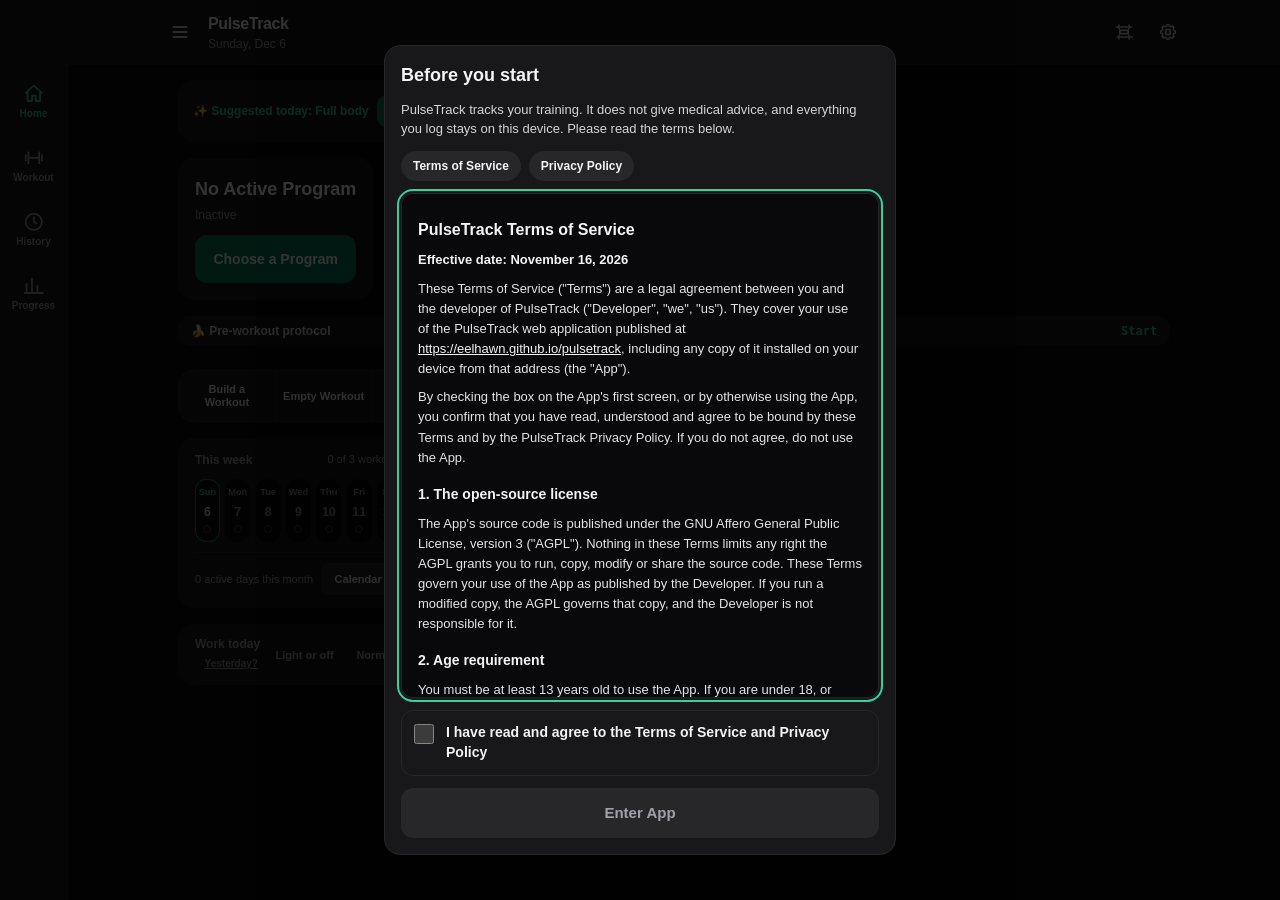
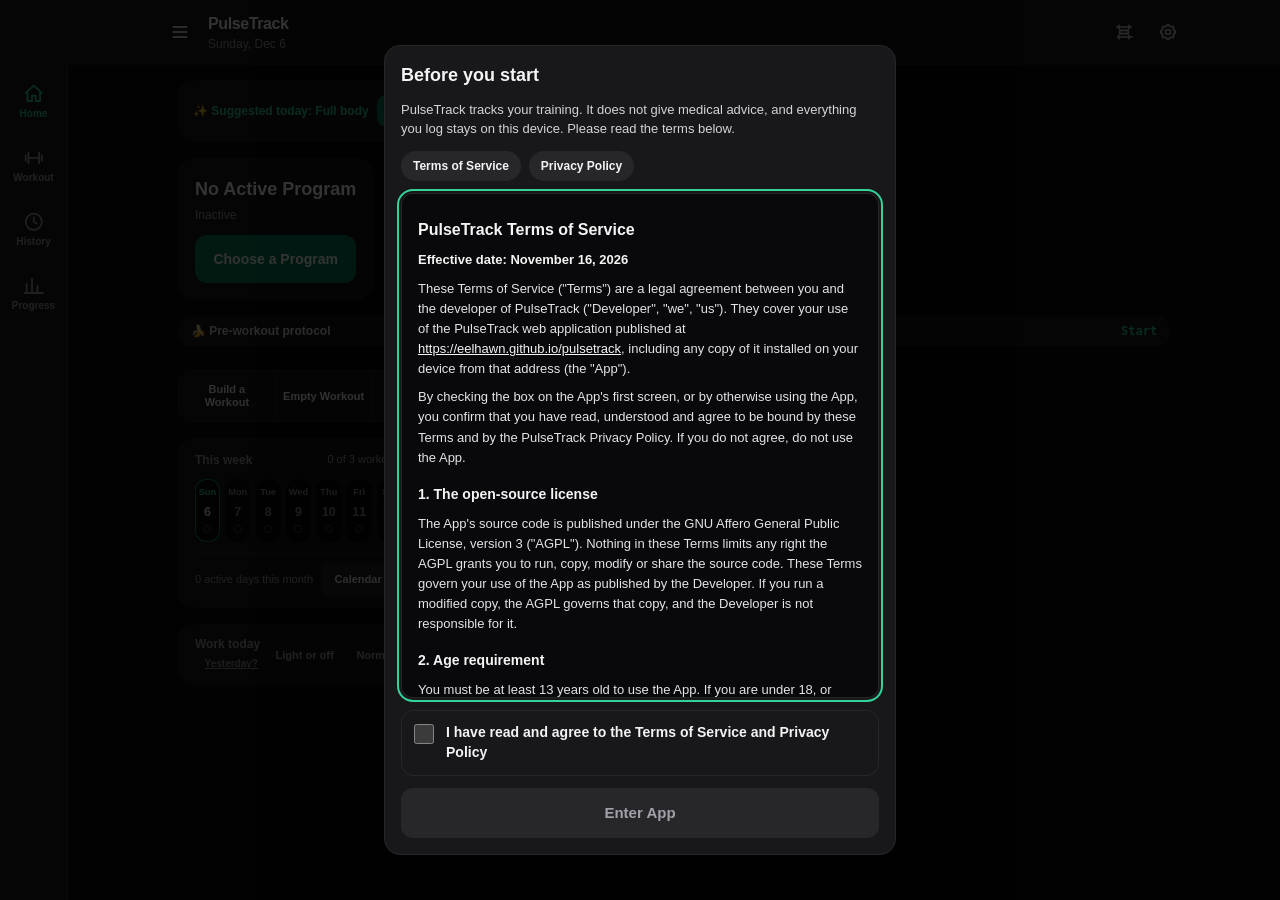
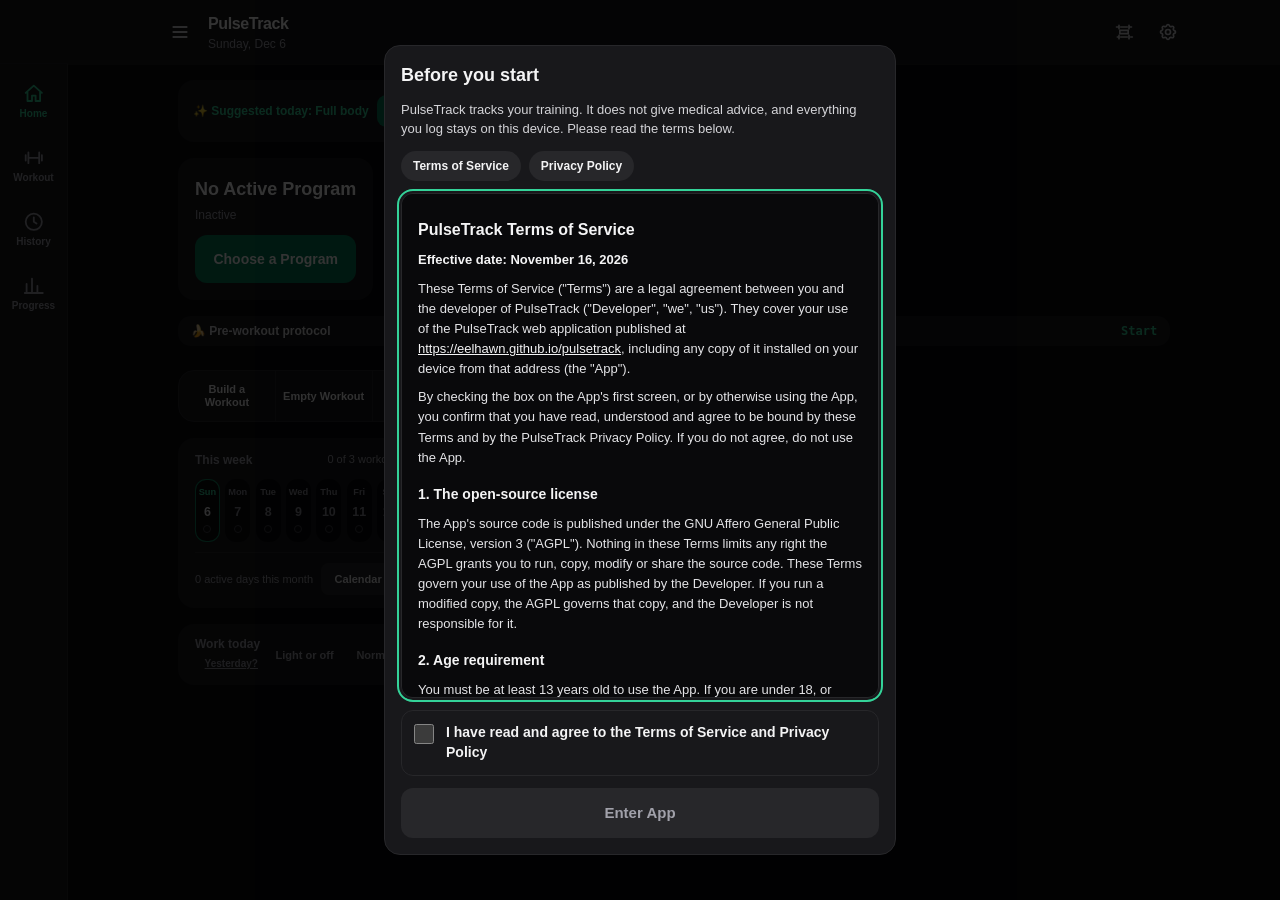
